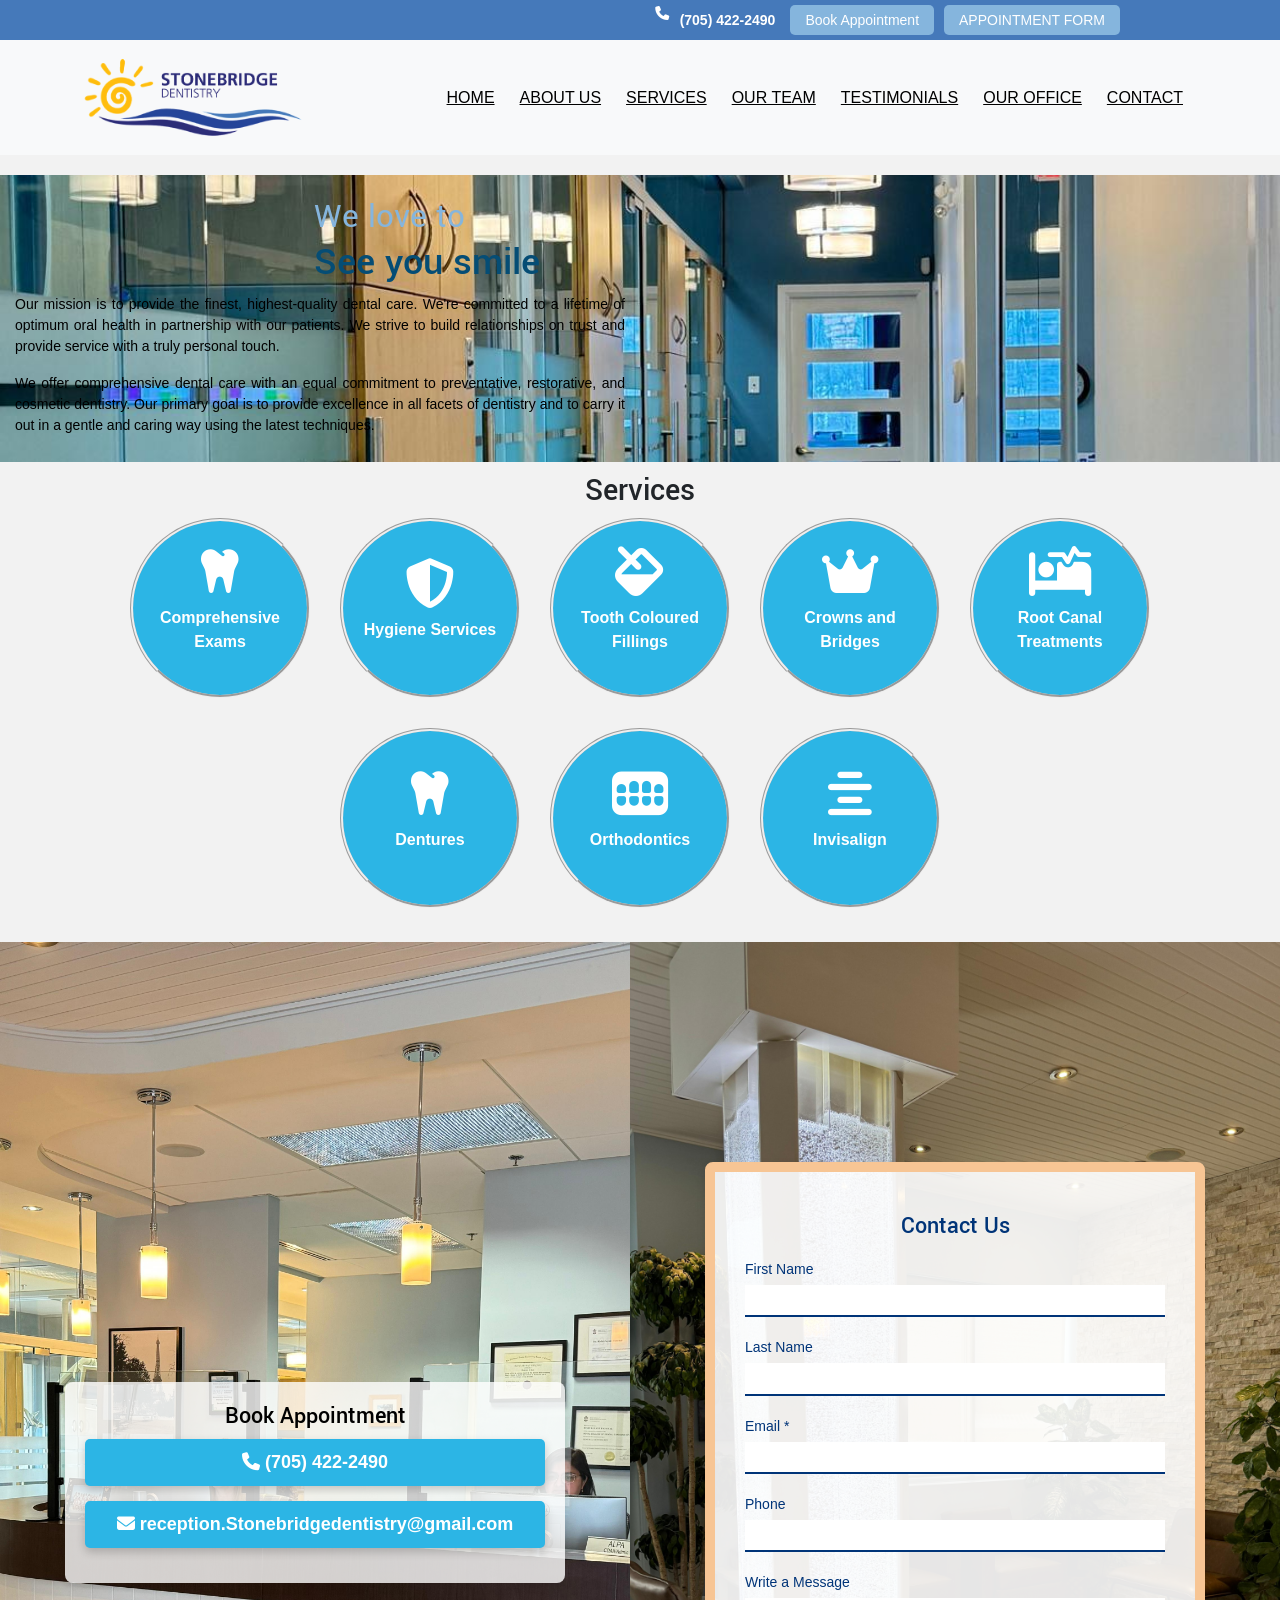
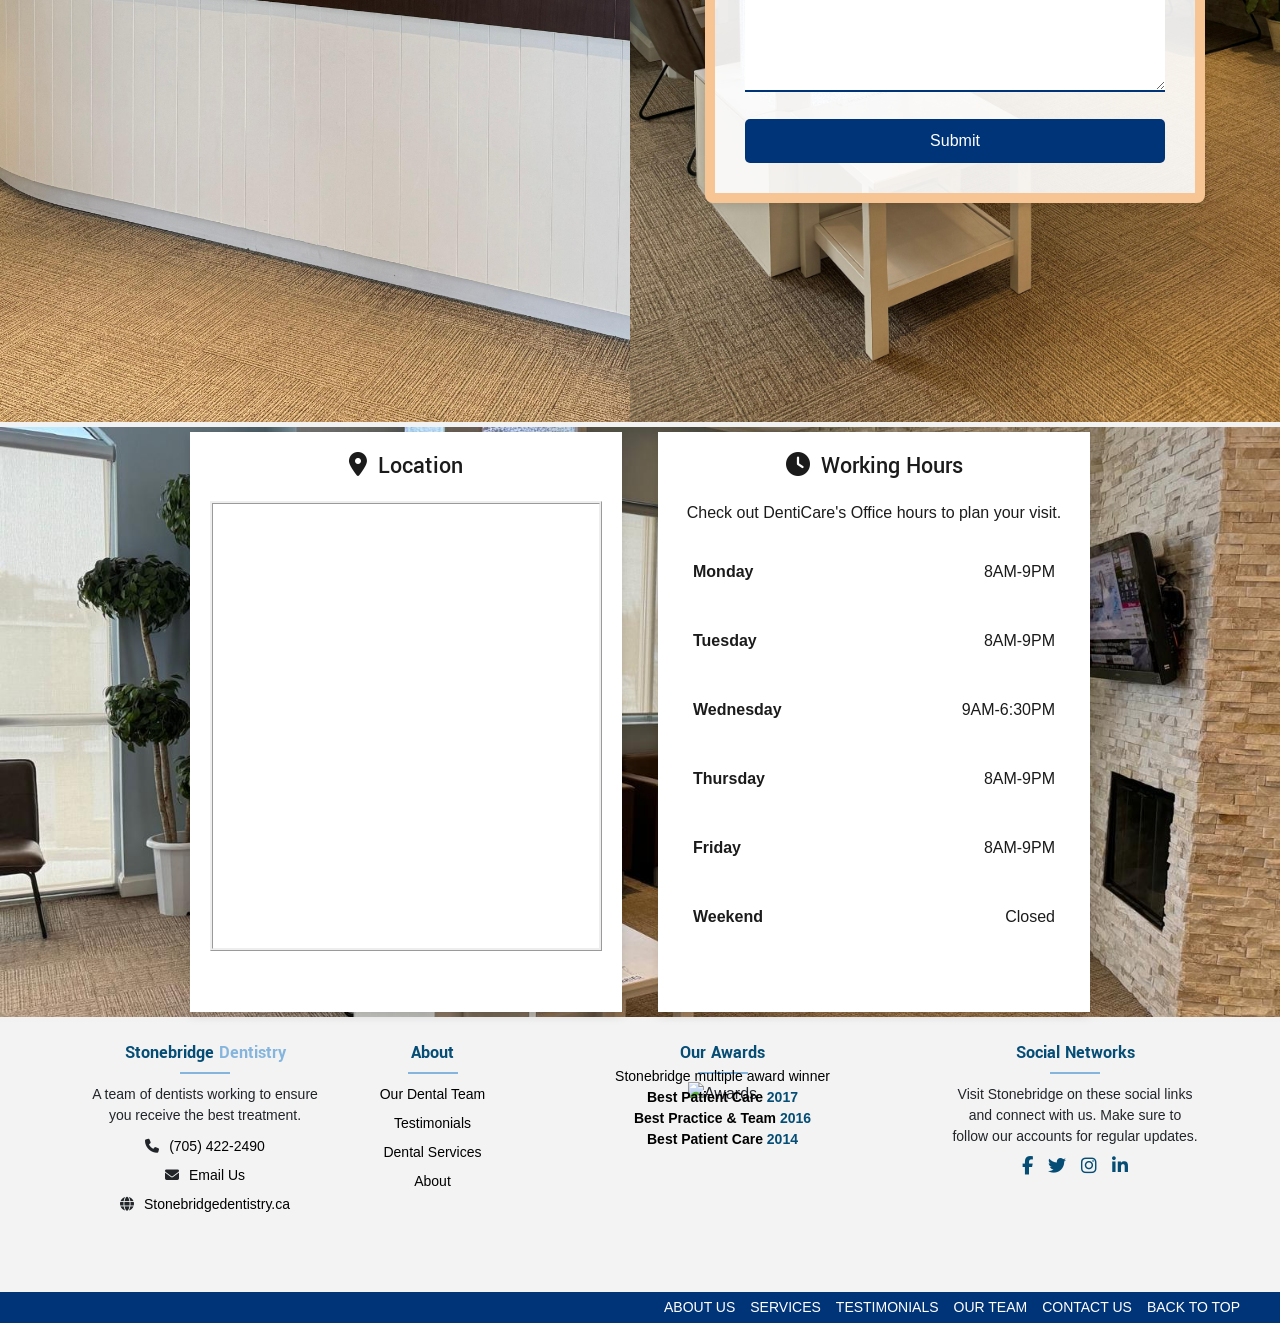
==== About-Us.html @ 7dfae686 "navbar matched" ====
<!DOCTYPE html>
<html lang="en-US" data-bt-theme="Denticare 1.3.4">

<head>

	<meta charset="UTF-8">
	<meta name="viewport" content="width=device-width, initial-scale=1, maximum-scale=5, user-scalable=yes">
	<meta name="mobile-web-app-capable" content="yes">
	<meta name="apple-mobile-web-app-capable" content="yes">
	<title>About us &#8211; Allen</title>

	<!-- Bootstrap CSS -->
	<link rel="stylesheet" href="https://stackpath.bootstrapcdn.com/bootstrap/4.5.2/css/bootstrap.min.css">

	<!-- Optional Bootstrap theme -->
	<link rel="stylesheet" href="https://stackpath.bootstrapcdn.com/bootstrap/4.5.2/css/bootstrap-theme.min.css">

	<!-- jQuery (necessary for Bootstrap's JavaScript plugins) -->
	<script src="https://code.jquery.com/jquery-3.5.1.slim.min.js"></script>

	<!-- Bootstrap JS -->
	<script src="https://stackpath.bootstrapcdn.com/bootstrap/4.5.2/js/bootstrap.bundle.min.js"></script>

	<style>
		/* Custom CSS for responsiveness */
		body {
			font-family: Arial, sans-serif;
		}

		/* Example of responsive image */
		.responsive-img {
			max-width: 100%;
			height: auto;
		}

		/* Ensure that the navigation bar is responsive */
		.navbar {
			margin-bottom: 20px;
		}

		/* Responsive grid example */
		@media (max-width: 768px) {
			.custom-col {
				flex: 0 0 100%;
				max-width: 100%;
			}
		}
	</style>
	<link rel="stylesheet" href="cssnew/style.css">
	<style>
		.btBelowLogoArea {
			background-color: white;
		}


		.btLogoArea {
			background-color: lightskyblue;
		}
	</style>
	<link rel="stylesheet" href="https://cdnjs.cloudflare.com/ajax/libs/font-awesome/5.15.4/css/all.min.css">
	<style>
		/* Container styling */
		.services-section {
			text-align: center;
			padding: 10px 0;
			background-color: transparent;
		}

		/* Service items styling */
		.services-container {
			display: flex;
			justify-content: center;
			flex-wrap: wrap;
			gap: 30px;
		}

		/* Service item animation */
		@keyframes fadeIn {
			0% {
				opacity: 0;
				transform: translateY(20px);
			}

			100% {
				opacity: 1;
				transform: translateY(0);
			}
		}

		.service-item {
			width: 180px;
			/* Increased width */
			height: 180px;
			/* Increased height */
			border-radius: 50%;
			background-color: #2CB5E5;
			display: flex;
			justify-content: center;
			align-items: center;
			flex-direction: column;
			padding: 15px;
			transition: transform 0.3s ease;
			opacity: 0;
			border: groove;
			animation: fadeIn 0.6s ease-out forwards;
			animation-delay: var(--delay);
			/* Delay each item */
		}

		/* Hover effect */
		.service-item:hover {
			transform: scale(1.1);
		}

		.service-icon {
			font-size: 50px;
			/* Increased icon size */
			color: #fff;
			margin-bottom: 10px;
		}

		.service-title {
			font-size: 16px;
			/* Increased font size */
			color: #fff;
			font-weight: bold;
			text-align: center;
		}

		/* Services section title */
		h2 {
			color: #444;
			font-size: 36px;
			margin-bottom: 30px;
		}

		/* Responsive design */
		@media (max-width: 768px) {
			.services-container {
				flex-direction: column;
				align-items: center;
			}

			.service-item {
				width: 150px;
				/* Smaller width for mobile */
				height: 150px;
				/* Smaller height for mobile */
			}

			h2 {
				font-size: 28px;
			}
		}
	</style>

	<script>
		document.addEventListener("DOMContentLoaded", function () {
			const serviceItems = document.querySelectorAll('.service-item');

			const observer = new IntersectionObserver((entries, observer) => {
				entries.forEach(entry => {
					if (entry.isIntersecting) {
						entry.target.classList.add('fade-in-visible');
						observer.unobserve(entry.target);
					}
				});
			}, { threshold: 0.5 });

			serviceItems.forEach(item => {
				observer.observe(item);
			});
		});

	</script>

	<style>
		.bt_bb_column {
			display: flex;
			flex-direction: column;
			align-items: center;
		}

		.bt_bb_row {
			display: flex;
			flex-wrap: wrap;
		}

		.bt_bb_column_content {
			display: flex;
			flex-direction: column;
			align-items: flex-start;
		}

		.bt_bb_icon_list ul {
			list-style: none;
			padding: 0;
			margin: 0;
			display: flex;
			gap: 10px;
		}

		.bt_bb_icon_list li {
			display: inline-block;
		}
	</style>
	<style>
		/* Define the fade-in animation */
		@keyframes fadeIn {
			from {
				opacity: 0;
				transform: translateY(20px);
			}

			to {
				opacity: 1;
				transform: translateY(0);
			}
		}

		/* Apply animation to the cards */
		.card {
			opacity: 0;
			/* Initial opacity to hide the cards */
			animation: fadeIn 0.5s ease-in-out forwards;
			/* Use forwards to keep the final state after animation */
		}
	</style>
	<style>
		.section-800x800 {
			padding: 0;
			background-color: #f8f9fa;
		}

		.card {
			border: none;
			background-color: transparent;
			box-shadow: 0 4px 6px rgba(0, 0, 0, 0.1);
			margin: 0;
		}

		.card:hover .card-body {
			transform: scale(1.05);
			transition: transform 0.3s ease-in-out;
			box-shadow: 0 8px 16px rgba(0, 0, 0, 0.2);
		}

		.card-body {
			transition: transform 0.3s ease-in-out, box-shadow 0.3s ease-in-out;
			position: relative;
			height: 200px;
			background-size: cover;
			background-position: center;
			border-radius: 0;
			overflow: hidden;
		}

		.overlay {
			position: absolute;
			bottom: 0;
			left: 0;
			right: 0;
			background-color: rgba(0, 0, 0, 0.6);
			color: #fff;
			padding: 10px;
		}

		.overlay h4 {
			margin-bottom: 5px;
		}

		.overlay p {
			font-size: 14px;
			margin-bottom: 0;
		}

		.rounded-text {
			background-color: #007bff;
			color: #fff;
			text-align: center;
			padding: 20px;
			height: 100%;
			border-bottom-right-radius: 200px;
		}

		.content {
			padding: 20px;
		}

		.content h3,
		.content h6 {
			text-align: center;
		}

		.content h3 {
			font-size: 28px;
			margin-bottom: 10px;
		}

		.content h6 {
			font-size: 16px;
			color: #6c757d;
			margin-bottom: 0;
		}

		.row.no-gutters {
			margin-right: 0;
			margin-left: 0;
		}

		.row.no-gutters>[class^="col-"] {
			padding-right: 0;
			padding-left: 0;
		}

		.row {
			margin-bottom: 0;
		}
	</style>
	<script>
		// Function to trigger the animation for each card
		function animateCards() {
			const cards = document.querySelectorAll('.card');

			cards.forEach((card, index) => {
				// Delay each card's animation by multiplying index with 150ms
				setTimeout(() => {
					card.classList.add('fadeIn');
				}, index * 150);
			});
		}

		// Wait for the DOM content to be loaded
		document.addEventListener('DOMContentLoaded', () => {
			// Trigger the animation once the DOM content is loaded
			animateCards();
		});
	</script>
	<link rel="stylesheet" href="https://cdnjs.cloudflare.com/ajax/libs/font-awesome/6.2.0/css/all.min.css">
	<link rel="stylesheet" href="https://cdnjs.cloudflare.com/ajax/libs/font-awesome/5.15.4/css/all.min.css">
	<style>
		.bt_bb_icon_holder {
			display: inline-flex;
			align-items: center;
			justify-content: center;
			width: 60px;
			/* Adjust the size as needed */
			height: 60px;
			/* Adjust the size as needed */
			border-radius: 50%;
			background-color: #ffffff;
			color: #04A86F;
			font-size: 24px;
			/* Adjust the size as needed */
			text-decoration: none;
			transition: all 0.3s ease;
			margin: 5px;
			/* Adding some margin between icons */
		}

		.bt_bb_icon_holder:hover {
			background-color: #ffffff;
			color: #04A86F;
		}
	</style>
	<style>
		.progress-circle-wrapper {
			position: relative;
		}

		.progress-circle {
			position: relative;
			width: 100%;
			height: 100%;
		}

		.circular-chart {
			display: block;
			margin: 10px auto;
			max-width: 80%;
			max-height: 80%;
		}

		.circle-bg {
			fill: none;
			stroke: #181818;
			stroke-width: 1.5;
		}

		.circle {
			fill: none;
			stroke-width: 1.5;
			/* Adjusted stroke-width for thinner arc */
			stroke-linecap: round;
			stroke: #2663b1;
			transition: stroke-dasharray 1.4s ease-out;
		}

		@keyframes progress {
			0% {
				stroke-dasharray: 0 100;
			}
		}
	</style>

	<style>
		.social-icons {
			display: flex;
			gap: 10px;
			/* Adjust the spacing between icons */
		}

		.social-icon {
			display: flex;
			align-items: center;
			justify-content: center;
			width: 40px;
			/* Adjust the size as needed */
			height: 40px;
			background-color: var(--secondary-color);
			color: var(--primary-color);
			border-radius: 50%;
			text-align: center;
			text-decoration: none;
			transition: background-color 0.3s, color 0.3s;
			/* Smooth color transition */
		}

		.social-icon i {
			font-size: 20px;
			/* Adjust the icon size as needed */
		}

		.social-icon:hover {
			background-color: var(--primary-color);
			color: var(--secondary-color);
		}
	</style>

	<script>
		document.addEventListener("DOMContentLoaded", function () {
			// Function to animate the progress circle
			function animateProgressCircle(elementId, percentage) {
				const circle = document.querySelector(`#${elementId} .circle`);
				const radius = circle.r.baseVal.value;
				const circumference = 2 * Math.PI * radius;

				circle.style.strokeDasharray = `${circumference} ${circumference}`;
				circle.style.strokeDashoffset = circumference;

				const offset = circumference - (percentage / 100) * circumference;
				circle.style.strokeDashoffset = offset;
			}

			// Call the function with the desired percentage
			animateProgressCircle('container_84889', 95);  // Adjust percentage as needed
		});
	</script>

	<link rel="stylesheet" href="https://cdnjs.cloudflare.com/ajax/libs/font-awesome/6.0.0-beta3/css/all.min.css">
	<link rel="icon"
		href="https://denticare.bold-themes.com/allen/wp-content/uploads/sites/16/2020/03/favicon-new-100x100.png"
		sizes="32x32" />
	<link rel="icon" href="https://denticare.bold-themes.com/allen/wp-content/uploads/sites/16/2020/03/favicon-new.png"
		sizes="192x192" />
	<link rel="apple-touch-icon"
		href="https://denticare.bold-themes.com/allen/wp-content/uploads/sites/16/2020/03/favicon-new.png" />
	<meta name="msapplication-TileImage"
		content="https://denticare.bold-themes.com/allen/wp-content/uploads/sites/16/2020/03/favicon-new.png" />
	<!-- boostrap link  -->
	<link rel="stylesheet" href="https://cdnjs.cloudflare.com/ajax/libs/font-awesome/6.5.1/css/all.min.css"
		integrity="sha512-DTOQO9RWCH3ppGqcWaEA1BIZOC6xxalwEsw9c2QQeAIftl+Vegovlnee1c9QX4TctnWMn13TZye+giMm8e2LwA=="
		crossorigin="anonymous" referrerpolicy="no-referrer" />
	<!-- font  -->
	<link rel="preconnect" href="https://fonts.googleapis.com">
	<link rel="preconnect" href="https://fonts.gstatic.com" crossorigin>
	<link rel="stylesheet" href="https://cdnjs.cloudflare.com/ajax/libs/font-awesome/6.1.1/css/all.min.css"
		integrity="sha384-KyZXEAg3QhqLMpG8r+8fhAXLR9LZ9hTxPlyFf7b1jsuS6k+/gF3D8ouOX+bkox+t" crossorigin="anonymous">
	<link href="https://fonts.googleapis.com/css2?family=Yantramanav:wght@400;500;700&display=swap" rel="stylesheet">
	<!-- custom css  -->
	<link rel="stylesheet" href="css/bootstrap.min.css">
	<link rel="stylesheet" href="css/style.css">
	<link rel="stylesheet" href="css/responsive.css">

	<meta name='robots' content='max-image-preview:large' />

	<!-- Google Tag Manager for WordPress by gtm4wp.com -->
	<script data-cfasync="false" data-pagespeed-no-defer>
		var gtm4wp_datalayer_name = "dataLayer";
		var dataLayer = dataLayer || [];
	</script>
	<!-- End Google Tag Manager for WordPress by gtm4wp.com -->
	<link rel='dns-prefetch' href='//fonts.googleapis.com' />
	<link rel="alternate" type="application/rss+xml" title="Allen &raquo; Feed"
		href="https://denticare.bold-themes.com/allen/feed/" />
	<link rel="alternate" type="application/rss+xml" title="Allen &raquo; Comments Feed"
		href="https://denticare.bold-themes.com/allen/comments/feed/" />
	<script type="text/javascript">
		/* <![CDATA[ */
		window._wpemojiSettings = { "baseUrl": "https:\/\/s.w.org\/images\/core\/emoji\/15.0.3\/72x72\/", "ext": ".png", "svgUrl": "https:\/\/s.w.org\/images\/core\/emoji\/15.0.3\/svg\/", "svgExt": ".svg", "source": { "concatemoji": "https:\/\/denticare.bold-themes.com\/allen\/wp-includes\/js\/wp-emoji-release.min.js?ver=6.5.3" } };
		/*! This file is auto-generated */
		!function (i, n) { var o, s, e; function c(e) { try { var t = { supportTests: e, timestamp: (new Date).valueOf() }; sessionStorage.setItem(o, JSON.stringify(t)) } catch (e) { } } function p(e, t, n) { e.clearRect(0, 0, e.canvas.width, e.canvas.height), e.fillText(t, 0, 0); var t = new Uint32Array(e.getImageData(0, 0, e.canvas.width, e.canvas.height).data), r = (e.clearRect(0, 0, e.canvas.width, e.canvas.height), e.fillText(n, 0, 0), new Uint32Array(e.getImageData(0, 0, e.canvas.width, e.canvas.height).data)); return t.every(function (e, t) { return e === r[t] }) } function u(e, t, n) { switch (t) { case "flag": return n(e, "\ud83c\udff3\ufe0f\u200d\u26a7\ufe0f", "\ud83c\udff3\ufe0f\u200b\u26a7\ufe0f") ? !1 : !n(e, "\ud83c\uddfa\ud83c\uddf3", "\ud83c\uddfa\u200b\ud83c\uddf3") && !n(e, "\ud83c\udff4\udb40\udc67\udb40\udc62\udb40\udc65\udb40\udc6e\udb40\udc67\udb40\udc7f", "\ud83c\udff4\u200b\udb40\udc67\u200b\udb40\udc62\u200b\udb40\udc65\u200b\udb40\udc6e\u200b\udb40\udc67\u200b\udb40\udc7f"); case "emoji": return !n(e, "\ud83d\udc26\u200d\u2b1b", "\ud83d\udc26\u200b\u2b1b") }return !1 } function f(e, t, n) { var r = "undefined" != typeof WorkerGlobalScope && self instanceof WorkerGlobalScope ? new OffscreenCanvas(300, 150) : i.createElement("canvas"), a = r.getContext("2d", { willReadFrequently: !0 }), o = (a.textBaseline = "top", a.font = "600 32px Arial", {}); return e.forEach(function (e) { o[e] = t(a, e, n) }), o } function t(e) { var t = i.createElement("script"); t.src = e, t.defer = !0, i.head.appendChild(t) } "undefined" != typeof Promise && (o = "wpEmojiSettingsSupports", s = ["flag", "emoji"], n.supports = { everything: !0, everythingExceptFlag: !0 }, e = new Promise(function (e) { i.addEventListener("DOMContentLoaded", e, { once: !0 }) }), new Promise(function (t) { var n = function () { try { var e = JSON.parse(sessionStorage.getItem(o)); if ("object" == typeof e && "number" == typeof e.timestamp && (new Date).valueOf() < e.timestamp + 604800 && "object" == typeof e.supportTests) return e.supportTests } catch (e) { } return null }(); if (!n) { if ("undefined" != typeof Worker && "undefined" != typeof OffscreenCanvas && "undefined" != typeof URL && URL.createObjectURL && "undefined" != typeof Blob) try { var e = "postMessage(" + f.toString() + "(" + [JSON.stringify(s), u.toString(), p.toString()].join(",") + "));", r = new Blob([e], { type: "text/javascript" }), a = new Worker(URL.createObjectURL(r), { name: "wpTestEmojiSupports" }); return void (a.onmessage = function (e) { c(n = e.data), a.terminate(), t(n) }) } catch (e) { } c(n = f(s, u, p)) } t(n) }).then(function (e) { for (var t in e) n.supports[t] = e[t], n.supports.everything = n.supports.everything && n.supports[t], "flag" !== t && (n.supports.everythingExceptFlag = n.supports.everythingExceptFlag && n.supports[t]); n.supports.everythingExceptFlag = n.supports.everythingExceptFlag && !n.supports.flag, n.DOMReady = !1, n.readyCallback = function () { n.DOMReady = !0 } }).then(function () { return e }).then(function () { var e; n.supports.everything || (n.readyCallback(), (e = n.source || {}).concatemoji ? t(e.concatemoji) : e.wpemoji && e.twemoji && (t(e.twemoji), t(e.wpemoji))) })) }((window, document), window._wpemojiSettings);
		/* ]]> */
	</script>
	<style id='wp-emoji-styles-inline-css' type='text/css'>
		img.wp-smiley,
		img.emoji {
			display: inline !important;
			border: none !important;
			box-shadow: none !important;
			height: 1em !important;
			width: 1em !important;
			margin: 0 0.07em !important;
			vertical-align: -0.1em !important;
			background: none !important;
			padding: 0 !important;
		}
	</style>
	<link rel='stylesheet' id='wp-block-library-css'
		href='https://denticare.bold-themes.com/allen/wp-includes/css/dist/block-library/style.min.css?ver=6.5.3'
		type='text/css' media='all' />
	<style id='classic-theme-styles-inline-css' type='text/css'>
		/*! This file is auto-generated */
		.wp-block-button__link {
			color: #fff;
			background-color: #32373c;
			border-radius: 9999px;
			box-shadow: none;
			text-decoration: none;
			padding: calc(.667em + 2px) calc(1.333em + 2px);
			font-size: 1.125em
		}

		.wp-block-file__button {
			background: #32373c;
			color: #fff;
			text-decoration: none
		}
	</style>
	<style id='global-styles-inline-css' type='text/css'>
		body {
			--wp--preset--color--black: #000000;
			--wp--preset--color--cyan-bluish-gray: #abb8c3;
			--wp--preset--color--white: #ffffff;
			--wp--preset--color--pale-pink: #f78da7;
			--wp--preset--color--vivid-red: #cf2e2e;
			--wp--preset--color--luminous-vivid-orange: #ff6900;
			--wp--preset--color--luminous-vivid-amber: #fcb900;
			--wp--preset--color--light-green-cyan: #7bdcb5;
			--wp--preset--color--vivid-green-cyan: #00d084;
			--wp--preset--color--pale-cyan-blue: #8ed1fc;
			--wp--preset--color--vivid-cyan-blue: #0693e3;
			--wp--preset--color--vivid-purple: #9b51e0;
			--wp--preset--gradient--vivid-cyan-blue-to-vivid-purple: linear-gradient(135deg, rgba(6, 147, 227, 1) 0%, rgb(155, 81, 224) 100%);
			--wp--preset--gradient--light-green-cyan-to-vivid-green-cyan: linear-gradient(135deg, rgb(122, 220, 180) 0%, rgb(0, 208, 130) 100%);
			--wp--preset--gradient--luminous-vivid-amber-to-luminous-vivid-orange: linear-gradient(135deg, rgba(252, 185, 0, 1) 0%, rgba(255, 105, 0, 1) 100%);
			--wp--preset--gradient--luminous-vivid-orange-to-vivid-red: linear-gradient(135deg, rgba(255, 105, 0, 1) 0%, rgb(207, 46, 46) 100%);
			--wp--preset--gradient--very-light-gray-to-cyan-bluish-gray: linear-gradient(135deg, rgb(238, 238, 238) 0%, rgb(169, 184, 195) 100%);
			--wp--preset--gradient--cool-to-warm-spectrum: linear-gradient(135deg, rgb(74, 234, 220) 0%, rgb(151, 120, 209) 20%, rgb(207, 42, 186) 40%, rgb(238, 44, 130) 60%, rgb(251, 105, 98) 80%, rgb(254, 248, 76) 100%);
			--wp--preset--gradient--blush-light-purple: linear-gradient(135deg, rgb(255, 206, 236) 0%, rgb(152, 150, 240) 100%);
			--wp--preset--gradient--blush-bordeaux: linear-gradient(135deg, rgb(254, 205, 165) 0%, rgb(254, 45, 45) 50%, rgb(107, 0, 62) 100%);
			--wp--preset--gradient--luminous-dusk: linear-gradient(135deg, rgb(255, 203, 112) 0%, rgb(199, 81, 192) 50%, rgb(65, 88, 208) 100%);
			--wp--preset--gradient--pale-ocean: linear-gradient(135deg, rgb(255, 245, 203) 0%, rgb(182, 227, 212) 50%, rgb(51, 167, 181) 100%);
			--wp--preset--gradient--electric-grass: linear-gradient(135deg, rgb(202, 248, 128) 0%, rgb(113, 206, 126) 100%);
			--wp--preset--gradient--midnight: linear-gradient(135deg, rgb(2, 3, 129) 0%, rgb(40, 116, 252) 100%);
			--wp--preset--font-size--small: 13px;
			--wp--preset--font-size--medium: 20px;
			--wp--preset--font-size--large: 36px;
			--wp--preset--font-size--x-large: 42px;
			--wp--preset--spacing--20: 0.44rem;
			--wp--preset--spacing--30: 0.67rem;
			--wp--preset--spacing--40: 1rem;
			--wp--preset--spacing--50: 1.5rem;
			--wp--preset--spacing--60: 2.25rem;
			--wp--preset--spacing--70: 3.38rem;
			--wp--preset--spacing--80: 5.06rem;
			--wp--preset--shadow--natural: 6px 6px 9px rgba(0, 0, 0, 0.2);
			--wp--preset--shadow--deep: 12px 12px 50px rgba(0, 0, 0, 0.4);
			--wp--preset--shadow--sharp: 6px 6px 0px rgba(0, 0, 0, 0.2);
			--wp--preset--shadow--outlined: 6px 6px 0px -3px rgba(255, 255, 255, 1), 6px 6px rgba(0, 0, 0, 1);
			--wp--preset--shadow--crisp: 6px 6px 0px rgba(0, 0, 0, 1);
		}

		:where(.is-layout-flex) {
			gap: 0.5em;
		}

		:where(.is-layout-grid) {
			gap: 0.5em;
		}

		body .is-layout-flex {
			display: flex;
		}

		body .is-layout-flex {
			flex-wrap: wrap;
			align-items: center;
		}

		body .is-layout-flex>* {
			margin: 0;
		}

		body .is-layout-grid {
			display: grid;
		}

		body .is-layout-grid>* {
			margin: 0;
		}

		:where(.wp-block-columns.is-layout-flex) {
			gap: 2em;
		}

		:where(.wp-block-columns.is-layout-grid) {
			gap: 2em;
		}

		:where(.wp-block-post-template.is-layout-flex) {
			gap: 1.25em;
		}

		:where(.wp-block-post-template.is-layout-grid) {
			gap: 1.25em;
		}

		.has-black-color {
			color: var(--wp--preset--color--black) !important;
		}

		.has-cyan-bluish-gray-color {
			color: var(--wp--preset--color--cyan-bluish-gray) !important;
		}

		.has-white-color {
			color: var(--wp--preset--color--white) !important;
		}

		.has-pale-pink-color {
			color: var(--wp--preset--color--pale-pink) !important;
		}

		.has-vivid-red-color {
			color: var(--wp--preset--color--vivid-red) !important;
		}

		.has-luminous-vivid-orange-color {
			color: var(--wp--preset--color--luminous-vivid-orange) !important;
		}

		.has-luminous-vivid-amber-color {
			color: var(--wp--preset--color--luminous-vivid-amber) !important;
		}

		.has-light-green-cyan-color {
			color: var(--wp--preset--color--light-green-cyan) !important;
		}

		.has-vivid-green-cyan-color {
			color: var(--wp--preset--color--vivid-green-cyan) !important;
		}

		.has-pale-cyan-blue-color {
			color: var(--wp--preset--color--pale-cyan-blue) !important;
		}

		.has-vivid-cyan-blue-color {
			color: var(--wp--preset--color--vivid-cyan-blue) !important;
		}

		.has-vivid-purple-color {
			color: var(--wp--preset--color--vivid-purple) !important;
		}

		.has-black-background-color {
			background-color: var(--wp--preset--color--black) !important;
		}

		.has-cyan-bluish-gray-background-color {
			background-color: var(--wp--preset--color--cyan-bluish-gray) !important;
		}

		.has-white-background-color {
			background-color: var(--wp--preset--color--white) !important;
		}

		.has-pale-pink-background-color {
			background-color: var(--wp--preset--color--pale-pink) !important;
		}

		.has-vivid-red-background-color {
			background-color: var(--wp--preset--color--vivid-red) !important;
		}

		.has-luminous-vivid-orange-background-color {
			background-color: var(--wp--preset--color--luminous-vivid-orange) !important;
		}

		.has-luminous-vivid-amber-background-color {
			background-color: var(--wp--preset--color--luminous-vivid-amber) !important;
		}

		.has-light-green-cyan-background-color {
			background-color: var(--wp--preset--color--light-green-cyan) !important;
		}

		.has-vivid-green-cyan-background-color {
			background-color: var(--wp--preset--color--vivid-green-cyan) !important;
		}

		.has-pale-cyan-blue-background-color {
			background-color: var(--wp--preset--color--pale-cyan-blue) !important;
		}

		.has-vivid-cyan-blue-background-color {
			background-color: var(--wp--preset--color--vivid-cyan-blue) !important;
		}

		.has-vivid-purple-background-color {
			background-color: var(--wp--preset--color--vivid-purple) !important;
		}

		.has-black-border-color {
			border-color: var(--wp--preset--color--black) !important;
		}

		.has-cyan-bluish-gray-border-color {
			border-color: var(--wp--preset--color--cyan-bluish-gray) !important;
		}

		.has-white-border-color {
			border-color: var(--wp--preset--color--white) !important;
		}

		.has-pale-pink-border-color {
			border-color: var(--wp--preset--color--pale-pink) !important;
		}

		.has-vivid-red-border-color {
			border-color: var(--wp--preset--color--vivid-red) !important;
		}

		.has-luminous-vivid-orange-border-color {
			border-color: var(--wp--preset--color--luminous-vivid-orange) !important;
		}

		.has-luminous-vivid-amber-border-color {
			border-color: var(--wp--preset--color--luminous-vivid-amber) !important;
		}

		.has-light-green-cyan-border-color {
			border-color: var(--wp--preset--color--light-green-cyan) !important;
		}

		.has-vivid-green-cyan-border-color {
			border-color: var(--wp--preset--color--vivid-green-cyan) !important;
		}

		.has-pale-cyan-blue-border-color {
			border-color: var(--wp--preset--color--pale-cyan-blue) !important;
		}

		.has-vivid-cyan-blue-border-color {
			border-color: var(--wp--preset--color--vivid-cyan-blue) !important;
		}

		.has-vivid-purple-border-color {
			border-color: var(--wp--preset--color--vivid-purple) !important;
		}

		.has-vivid-cyan-blue-to-vivid-purple-gradient-background {
			background: var(--wp--preset--gradient--vivid-cyan-blue-to-vivid-purple) !important;
		}

		.has-light-green-cyan-to-vivid-green-cyan-gradient-background {
			background: var(--wp--preset--gradient--light-green-cyan-to-vivid-green-cyan) !important;
		}

		.has-luminous-vivid-amber-to-luminous-vivid-orange-gradient-background {
			background: var(--wp--preset--gradient--luminous-vivid-amber-to-luminous-vivid-orange) !important;
		}

		.has-luminous-vivid-orange-to-vivid-red-gradient-background {
			background: var(--wp--preset--gradient--luminous-vivid-orange-to-vivid-red) !important;
		}

		.has-very-light-gray-to-cyan-bluish-gray-gradient-background {
			background: var(--wp--preset--gradient--very-light-gray-to-cyan-bluish-gray) !important;
		}

		.has-cool-to-warm-spectrum-gradient-background {
			background: var(--wp--preset--gradient--cool-to-warm-spectrum) !important;
		}

		.has-blush-light-purple-gradient-background {
			background: var(--wp--preset--gradient--blush-light-purple) !important;
		}

		.has-blush-bordeaux-gradient-background {
			background: var(--wp--preset--gradient--blush-bordeaux) !important;
		}

		.has-luminous-dusk-gradient-background {
			background: var(--wp--preset--gradient--luminous-dusk) !important;
		}

		.has-pale-ocean-gradient-background {
			background: var(--wp--preset--gradient--pale-ocean) !important;
		}

		.has-electric-grass-gradient-background {
			background: var(--wp--preset--gradient--electric-grass) !important;
		}

		.has-midnight-gradient-background {
			background: var(--wp--preset--gradient--midnight) !important;
		}

		.has-small-font-size {
			font-size: var(--wp--preset--font-size--small) !important;
		}

		.has-medium-font-size {
			font-size: var(--wp--preset--font-size--medium) !important;
		}

		.has-large-font-size {
			font-size: var(--wp--preset--font-size--large) !important;
		}

		.has-x-large-font-size {
			font-size: var(--wp--preset--font-size--x-large) !important;
		}

		.wp-block-navigation a:where(:not(.wp-element-button)) {
			color: inherit;
		}

		:where(.wp-block-post-template.is-layout-flex) {
			gap: 1.25em;
		}

		:where(.wp-block-post-template.is-layout-grid) {
			gap: 1.25em;
		}

		:where(.wp-block-columns.is-layout-flex) {
			gap: 2em;
		}

		:where(.wp-block-columns.is-layout-grid) {
			gap: 2em;
		}

		.wp-block-pullquote {
			font-size: 1.5em;
			line-height: 1.6;
		}
	</style>
	<link rel='stylesheet' id='bt_bb_content_elements-css'
		href='https://denticare.bold-themes.com/allen/wp-content/plugins/bold-page-builder/css/front_end/content_elements.crush.css?ver=4.8.8'
		type='text/css' media='all' />
	<link rel='stylesheet' id='bt_bb_slick-css'
		href='https://denticare.bold-themes.com/allen/wp-content/plugins/bold-page-builder/slick/slick.css?ver=4.8.8'
		type='text/css' media='all' />
	<link rel='stylesheet' id='bold-timeline-css'
		href='https://denticare.bold-themes.com/allen/wp-content/plugins/bold-timeline-lite/style.css?ver=6.5.3'
		type='text/css' media='all' />
	<link rel='stylesheet' id='bt_cc_style-css'
		href='https://denticare.bold-themes.com/allen/wp-content/plugins/bt_cost_calculator/style.min.css?ver=6.5.3'
		type='text/css' media='all' />
	<link rel='stylesheet' id='contact-form-7-css'
		href='https://denticare.bold-themes.com/allen/wp-content/plugins/contact-form-7/includes/css/styles.css?ver=5.9.3'
		type='text/css' media='all' />
	<style id='contact-form-7-inline-css' type='text/css'>
		.wpcf7 .wpcf7-recaptcha iframe {
			margin-bottom: 0;
		}

		.wpcf7 .wpcf7-recaptcha[data-align="center"]>div {
			margin: 0 auto;
		}

		.wpcf7 .wpcf7-recaptcha[data-align="right"]>div {
			margin: 0 0 0 auto;
		}
	</style>
	<link rel='stylesheet' id='mptt-style-css'
		href='https://denticare.bold-themes.com/allen/wp-content/plugins/mp-timetable/media/css/style.css?ver=2.4.11'
		type='text/css' media='all' />
	<style id='woocommerce-inline-inline-css' type='text/css'>
		.woocommerce form .form-row .required {
			visibility: visible;
		}
	</style>
	<link rel='stylesheet' id='denticare-style-css'
		href='https://denticare.bold-themes.com/allen/wp-content/themes/denticare/style.css?ver=6.5.3' type='text/css'
		media='screen' />
	<style id='denticare-style-inline-css' type='text/css'>
		select,
		input {
			font-family: "Source Sans Pro", Arial, Helvetica, sans-serif;
		}

		input[type="file"]::-webkit-file-upload-button {
			font-family: "Yantramanav", Arial, Helvetica, sans-serif;
			background-image: linear-gradient(to right, #85B5DD 51%, #054D75 100%) !important;
		}

		.btMenuFocusElementCircle .fancy-select ul.options li:before {
			background-color: #85B5DD;
		}

		.btMenuFocusElementOutlineCircle .fancy-select ul.options li:before {
			box-shadow: 0 0 0 2px #85B5DD inset;
		}

		.btMenuFocusElementSquare .fancy-select ul.options li:before {
			background-color: #85B5DD;
		}

		.btMenuFocusElementOutlineSquare .fancy-select ul.options li:before {
			box-shadow: 0 0 0 2px #85B5DD inset;
		}

		.btMenuFocusElementDash .fancy-select ul.options li:before {
			background-color: #85B5DD;
		}

		.fancy-select ul.options li:hover {
			color: #85B5DD;
		}

		.fancy-select ul.options li.selected:before {
			background: #85B5DD;
		}

		.btContent a {
			color: #85B5DD;
		}

		a:hover {
			color: #85B5DD;
		}

		.btText a {
			color: #85B5DD;
		}

		body {
			font-family: "Source Sans Pro", Arial, Helvetica, sans-serif;
		}

		h1,
		h2,
		h3,
		h4,
		h5,
		h6 {
			font-family: "Yantramanav", Arial, Helvetica, sans-serif;
		}

		blockquote {
			font-family: "Yantramanav", Arial, Helvetica, sans-serif;
		}

		.btAlternateQuote blockquote:before,
		.btAlternateQuote blockquote:after,
		blockquote.btAlternateQuote:before,
		blockquote.btAlternateQuote:after {
			background: #054D75;
		}

		.btAccentQuote blockquote:before,
		.btAccentQuote blockquote:after,
		blockquote.btAccentQuote:before,
		blockquote.btAccentQuote:after,
		.single-portfolio blockquote:before,
		.single-portfolio blockquote:after,
		.single-post blockquote:before,
		.single-post blockquote:after {
			background: #85B5DD;
		}

		cite {
			font-family: "Source Sans Pro", Arial, Helvetica, sans-serif;
		}

		.btContentHolder table thead th {
			background-color: #85B5DD;
		}

		.btAccentDarkHeader .btPreloader .animation>div:first-child,
		.btLightAccentHeader .btPreloader .animation>div:first-child,
		.btTransparentLightHeader .btPreloader .animation>div:first-child {
			background-color: #85B5DD;
		}

		.btPreloader .animation .preloaderLogo {
			height: 90px;
		}

		.btMenuFocusElementCircle .btLoader>div,
		.btMenuFocusElementCircle .btLoader>span {
			background: #85B5DD;
		}

		.btMenuFocusElementOutlineCircle .btLoader>div,
		.btMenuFocusElementOutlineCircle .btLoader>span {
			border: 3px solid #85B5DD;
		}

		.btMenuFocusElementSquare .btLoader>div,
		.btMenuFocusElementSquare .btLoader>span {
			background: #85B5DD;
		}

		.btMenuFocusElementOutlineSquare .btLoader>div,
		.btMenuFocusElementOutlineSquare .btLoader>span {
			border: 3px solid #85B5DD;
		}

		.btMenuFocusElementDash .btLoader>div:nth-child(2),
		.btMenuFocusElementDash .btLoader>span:nth-child(2) {
			background-image: linear-gradient(to right, #85B5DD, #85B5DD);
		}

		.btTemplateDashOutlineCircle .btPageHeadline header.bt_bb_dash_bottom .bt_bb_headline_content:after {
			box-shadow: 0 0 0 2px #85B5DD inset !important;
		}

		.btTemplateDashOutlineSquare .btPageHeadline header.bt_bb_dash_bottom .bt_bb_headline_content:after {
			box-shadow: 0 0 0 2px #85B5DD inset !important;
		}

		.btPageHeadlineAccent .btPageHeadline.bt_bb_section:before {
			background-color: #85B5DD;
		}

		.btPageHeadlineAccent .btPageHeadline.bt_bb_section .btArticleDate:before,
		.btPageHeadlineAccent .btPageHeadline.bt_bb_section .btArticleAuthor:before,
		.btPageHeadlineAccent .btPageHeadline.bt_bb_section .btArticleComments:before,
		.btPageHeadlineAccent .btPageHeadline.bt_bb_section .btArticleCategories:before {
			color: #054D75;
		}

		.btPageHeadlineAccent .btPageHeadline.bt_bb_section .bt_bb_headline.bt_bb_dash_bottom .bt_bb_headline_content:after {
			background: #054D75;
		}

		.btPageHeadlineAccent .btPageHeadline.bt_bb_section .bt_bb_headline.bt_bb_dash_type_outlinecircle:after {
			box-shadow: 0 0 0 2px #054D75 inset !important;
		}

		.btTemplateDashOutlineCircle.btPageHeadlineAccent .btPageHeadline.bt_bb_section .bt_bb_headline.bt_bb_dash_bottom .bt_bb_headline_content:after {
			box-shadow: 0 0 0 2px #054D75 inset !important;
		}

		.btPageHeadlineAccent .btPageHeadline.bt_bb_section .bt_bb_headline.bt_bb_dash_type_outlinesquare:after {
			box-shadow: 0 0 0 2px #054D75 inset !important;
		}

		.btTemplateDashOutlineSquare.btPageHeadlineAccent .btPageHeadline.bt_bb_section .bt_bb_headline.bt_bb_dash_bottom .bt_bb_headline_content:after {
			box-shadow: 0 0 0 2px #054D75 inset !important;
		}

		.btPageHeadlineAlternate .btPageHeadline.bt_bb_section:before {
			background-color: #054D75;
		}

		.btPageHeadlineAlternate .btPageHeadline.bt_bb_section .btArticleDate:before,
		.btPageHeadlineAlternate .btPageHeadline.bt_bb_section .btArticleAuthor:before,
		.btPageHeadlineAlternate .btPageHeadline.bt_bb_section .btArticleComments:before,
		.btPageHeadlineAlternate .btPageHeadline.bt_bb_section .btArticleCategories:before {
			color: #85B5DD;
		}

		.btPageHeadlineAlternate .btPageHeadline.bt_bb_section .bt_bb_headline.bt_bb_dash_bottom .bt_bb_headline_content:after {
			background: #85B5DD;
		}

		.btPageHeadlineAlternate .btPageHeadline.bt_bb_section .bt_bb_headline.bt_bb_dash_type_outlinecircle:after {
			box-shadow: 0 0 0 2px #85B5DD inset !important;
		}

		.btTemplateDashOutlineCircle.btPageHeadlineAlternate .btPageHeadline.bt_bb_section .bt_bb_headline.bt_bb_dash_bottom .bt_bb_headline_content:after {
			box-shadow: 0 0 0 2px #85B5DD inset !important;
		}

		.btPageHeadlineAlternate .btPageHeadline.bt_bb_section .bt_bb_headline.bt_bb_dash_type_outlinesquare:after {
			box-shadow: 0 0 0 2px #85B5DD inset !important;
		}

		.btTemplateDashOutlineSquare.btPageHeadlineAlternate .btPageHeadline.bt_bb_section .bt_bb_headline.bt_bb_dash_bottom .bt_bb_headline_content:after {
			box-shadow: 0 0 0 2px #85B5DD inset !important;
		}

		.btPageHeadlineAlternateAccent .btPageHeadline.bt_bb_section:before {
			background: linear-gradient(to left, #85B5DD, #054D75);
		}

		.btPageHeadlineAlternateAccent .btPageHeadline.bt_bb_section .btArticleDate:before,
		.btPageHeadlineAlternateAccent .btPageHeadline.bt_bb_section .btArticleAuthor:before,
		.btPageHeadlineAlternateAccent .btPageHeadline.bt_bb_section .btArticleComments:before,
		.btPageHeadlineAlternateAccent .btPageHeadline.bt_bb_section .btArticleCategories:before {
			color: #85B5DD;
		}

		.btPageHeadlineAlternateAccent .btPageHeadline.bt_bb_section .bt_bb_headline.bt_bb_dash_bottom .bt_bb_headline_content:after {
			background: #85B5DD;
		}

		.btPageHeadlineAlternateAccent .btPageHeadline.bt_bb_section .bt_bb_headline.bt_bb_dash_type_outlinecircle:after {
			box-shadow: 0 0 0 2px #85B5DD inset !important;
		}

		.btTemplateDashOutlineCircle.btPageHeadlineAlternateAccent .btPageHeadline.bt_bb_section .bt_bb_headline.bt_bb_dash_bottom .bt_bb_headline_content:after {
			box-shadow: 0 0 0 2px #85B5DD inset !important;
		}

		.btPageHeadlineAlternateAccent .btPageHeadline.bt_bb_section .bt_bb_headline.bt_bb_dash_type_outlinesquare:after {
			box-shadow: 0 0 0 2px #85B5DD inset !important;
		}

		.btTemplateDashOutlineSquare.btPageHeadlineAlternateAccent .btPageHeadline.bt_bb_section .bt_bb_headline.bt_bb_dash_bottom .bt_bb_headline_content:after {
			box-shadow: 0 0 0 2px #85B5DD inset !important;
		}

		.btPageHeadlineAccentAlternate .btPageHeadline.bt_bb_section:before {
			background: linear-gradient(to right, #85B5DD, #054D75);
		}

		.btPageHeadlineAccentAlternate .btPageHeadline.bt_bb_section .btArticleDate:before,
		.btPageHeadlineAccentAlternate .btPageHeadline.bt_bb_section .btArticleAuthor:before,
		.btPageHeadlineAccentAlternate .btPageHeadline.bt_bb_section .btArticleComments:before,
		.btPageHeadlineAccentAlternate .btPageHeadline.bt_bb_section .btArticleCategories:before {
			color: #054D75;
		}

		.btPageHeadlineAccentAlternate .btPageHeadline.bt_bb_section .bt_bb_headline.bt_bb_dash_bottom .bt_bb_headline_content:after {
			background: #054D75;
		}

		.btPageHeadlineAccentAlternate .btPageHeadline.bt_bb_section .bt_bb_headline.bt_bb_dash_type_outlinecircle:after {
			box-shadow: 0 0 0 2px #054D75 inset !important;
		}

		.btTemplateDashOutlineCircle.btPageHeadlineAccentAlternate .btPageHeadline.bt_bb_section .bt_bb_headline.bt_bb_dash_bottom .bt_bb_headline_content:after {
			box-shadow: 0 0 0 2px #054D75 inset !important;
		}

		.btPageHeadlineAccentAlternate .btPageHeadline.bt_bb_section .bt_bb_headline.bt_bb_dash_type_outlinesquare:after {
			box-shadow: 0 0 0 2px #054D75 inset !important;
		}

		.btTemplateDashOutlineSquare.btPageHeadlineAccentAlternate .btPageHeadline.bt_bb_section .bt_bb_headline.bt_bb_dash_bottom .bt_bb_headline_content:after {
			box-shadow: 0 0 0 2px #054D75 inset !important;
		}

		.btPageHeadlineAccent .btErrorPage.bt_bb_section:before {
			background-color: #85B5DD;
		}

		.btPageHeadlineAccent .btErrorPage.bt_bb_section .btArticleDate:before,
		.btPageHeadlineAccent .btErrorPage.bt_bb_section .btArticleAuthor:before,
		.btPageHeadlineAccent .btErrorPage.bt_bb_section .btArticleComments:before,
		.btPageHeadlineAccent .btErrorPage.bt_bb_section .btArticleCategories:before {
			color: #054D75;
		}

		.btPageHeadlineAccent .btErrorPage.bt_bb_section .bt_bb_headline.bt_bb_dash_bottom .bt_bb_headline_content:after {
			background: #054D75;
		}

		.btPageHeadlineAccent .btErrorPage.bt_bb_section .bt_bb_headline.bt_bb_dash_type_outlinecircle:after {
			box-shadow: 0 0 0 2px #054D75 inset !important;
		}

		.btPageHeadlineAccent .btErrorPage.bt_bb_section .bt_bb_headline.bt_bb_dash_type_outlinesquare:after {
			box-shadow: 0 0 0 2px #054D75 inset !important;
		}

		.btPageHeadlineAlternate .btErrorPage.bt_bb_section:before {
			background-color: #054D75;
		}

		.btPageHeadlineAlternateAccent .btErrorPage.bt_bb_section:before {
			background: linear-gradient(to left, #85B5DD, #054D75);
		}

		.btPageHeadlineAccentAlternate .btErrorPage.bt_bb_section:before {
			background: linear-gradient(to right, #85B5DD, #054D75);
		}

		.btErrorPage .bt_bb_column.bt_bb_align_center .bt_bb_headline_subheadline a {
			background-image: linear-gradient(to right, #85B5DD 51%, #054D75 100%);
			font-family: "Yantramanav", Arial, Helvetica, sans-serif;
		}

		.mainHeader {
			font-family: "Yantramanav", Arial, Helvetica, sans-serif;
		}

		.mainHeader a:hover {
			color: #85B5DD;
		}

		.menuPort {
			font-family: "Yantramanav", Arial, Helvetica, sans-serif;
		}

		.menuPort nav>ul>li>a {
			line-height: 90px;
		}

		.btTextLogo {
			font-family: "Yantramanav", Arial, Helvetica, sans-serif;
			line-height: 90px;
		}

		.btLogoArea .logo img {
			height: 90px;
		}

		.btStickyHeaderActive.btMenuHorizontal.btHideMenu .btHorizontalMenuTrigger .bt_bb_icon {
			margin: calc(90px * .125) 0;
		}

		.btHorizontalMenuTrigger .bt_bb_icon {
			width: calc(90px * .25);
			height: calc(90px * .25);
			margin: calc(90px * .375) 0;
		}

		.btTransparentDarkHeader .btHorizontalMenuTrigger:hover .bt_bb_icon:before,
		.btTransparentLightHeader .btHorizontalMenuTrigger:hover .bt_bb_icon:before,
		.btAccentLightHeader .btHorizontalMenuTrigger:hover .bt_bb_icon:before,
		.btAccentDarkHeader .btHorizontalMenuTrigger:hover .bt_bb_icon:before,
		.btLightDarkHeader .btHorizontalMenuTrigger:hover .bt_bb_icon:before,
		.btHasAltLogo.btStickyHeaderActive .btHorizontalMenuTrigger:hover .bt_bb_icon:before,
		.btAccentGradientHeader .btHorizontalMenuTrigger:hover .bt_bb_icon:before,
		.btTransparentDarkHeader .btHorizontalMenuTrigger:hover .bt_bb_icon:after,
		.btTransparentLightHeader .btHorizontalMenuTrigger:hover .bt_bb_icon:after,
		.btAccentLightHeader .btHorizontalMenuTrigger:hover .bt_bb_icon:after,
		.btAccentDarkHeader .btHorizontalMenuTrigger:hover .bt_bb_icon:after,
		.btLightDarkHeader .btHorizontalMenuTrigger:hover .bt_bb_icon:after,
		.btHasAltLogo.btStickyHeaderActive .btHorizontalMenuTrigger:hover .bt_bb_icon:after,
		.btAccentGradientHeader .btHorizontalMenuTrigger:hover .bt_bb_icon:after {
			border-top-color: #85B5DD;
		}

		.btTransparentDarkHeader .btHorizontalMenuTrigger:hover .bt_bb_icon .bt_bb_icon_holder:before,
		.btTransparentLightHeader .btHorizontalMenuTrigger:hover .bt_bb_icon .bt_bb_icon_holder:before,
		.btAccentLightHeader .btHorizontalMenuTrigger:hover .bt_bb_icon .bt_bb_icon_holder:before,
		.btAccentDarkHeader .btHorizontalMenuTrigger:hover .bt_bb_icon .bt_bb_icon_holder:before,
		.btLightDarkHeader .btHorizontalMenuTrigger:hover .bt_bb_icon .bt_bb_icon_holder:before,
		.btHasAltLogo.btStickyHeaderActive .btHorizontalMenuTrigger:hover .bt_bb_icon .bt_bb_icon_holder:before,
		.btAccentGradientHeader .btHorizontalMenuTrigger:hover .bt_bb_icon .bt_bb_icon_holder:before {
			border-top-color: #85B5DD;
		}

		.btMenuFocusElementOutlineCircle.btMenuHorizontal .menuPort nav>ul>li>a:after {
			box-shadow: 0 0 0 2px #85B5DD inset;
		}

		.btMenuFocusElementSquare.btMenuHorizontal .menuPort nav>ul>li>a:after {
			background-color: #85B5DD;
		}

		.btMenuFocusElementOutlineSquare.btMenuHorizontal .menuPort nav>ul>li>a:after {
			box-shadow: 0 0 0 2px #85B5DD inset;
		}

		.btMenuFocusElementDash.btMenuHorizontal .menuPort nav>ul>li>a:after {
			background-color: #85B5DD;
		}

		.btMenuHorizontal .menuPort nav>ul>li.on>a:after {
			background-color: #85B5DD;
		}

		.btStickyHeaderActive.btMenuHorizontal .menuPort nav>ul>li.on>a:after {
			background-color: #85B5DD;
		}

		.btStickyHeaderActive.btMenuHorizontal .menuPort nav>ul>li.current-menu-ancestor>a:after,
		.btStickyHeaderActive.btMenuHorizontal .menuPort nav>ul>li.current-menu-item>a:after {
			background-color: #85B5DD;
		}

		.btMenuHorizontal .menuPort ul ul li a:hover {
			color: #85B5DD;
		}

		body.btMenuHorizontal .subToggler {
			line-height: 90px;
		}

		.btMenuHorizontal .menuPort>nav>ul>li {
			padding: calc(90px * .25) calc(50px * .2) calc(90px * .25) 0;
		}

		.btMenuHorizontal .menuPort>nav>ul>li>a {
			line-height: calc(90px * .5);
		}

		.rtl.btMenuHorizontal .menuPort>nav>ul>li {
			padding: calc(90px * .25) 0 calc(90px * .25) calc(50px * .2);
		}

		.btMenuHorizontal .menuPort>nav>ul>li>ul>li {
			font-family: "Yantramanav", Arial, Helvetica, sans-serif;
		}

		.btMenuHorizontal .menuPort>nav>ul ul {
			top: calc(90px * .75);
		}

		.btMenuFocusElementCircle.btMenuHorizontal .menuPort>nav>ul>li>ul li a:before {
			background-color: #85B5DD;
		}

		.btMenuFocusElementOutlineCircle.btMenuHorizontal .menuPort>nav>ul>li>ul li a:before {
			box-shadow: 0 0 0 2px #85B5DD inset;
		}

		.btMenuFocusElementSquare.btMenuHorizontal .menuPort>nav>ul>li>ul li a:before {
			background-color: #85B5DD;
		}

		.btMenuFocusElementOutlineSquare.btMenuHorizontal .menuPort>nav>ul>li>ul li a:before {
			box-shadow: 0 0 0 2px #85B5DD inset;
		}

		.btMenuFocusElementDash.btMenuHorizontal .menuPort>nav>ul>li>ul li a:before {
			background-color: #85B5DD;
		}

		.btMenuHorizontal .menuPort>nav>ul>li>ul li a:hover {
			color: #85B5DD;
		}

		.btMenuHorizontal.btMenuCenter .logo {
			height: 90px;
		}

		.btMenuHorizontal.btMenuCenter .logo .btTextLogo {
			height: 90px;
		}

		html:not(.touch) body.btMenuHorizontal .menuPort>nav>ul>li.btMenuWideDropdown>ul>li>a {
			font-family: "Yantramanav", Arial, Helvetica, sans-serif;
		}

		.btMenuHorizontal .topBarInMenu {
			height: 90px;
		}

		.btAccentLightHeader .btBelowLogoArea,
		.btAccentLightHeader .topBar {
			background-color: #85B5DD;
		}

		.btAccentDarkHeader .btBelowLogoArea,
		.btAccentDarkHeader .topBar {
			background-color: #85B5DD;
		}

		.btAccentDarkHeader:not(.btMenuBelowLogo) .topBarInMenu .btIconWidget:hover {
			color: #85B5DD;
		}

		.btAccentTrasparentHeader .btBelowLogoArea,
		.btAccentTrasparentHeader .topBar {
			background-color: #85B5DD;
		}

		.btAccentTrasparentHeader .btBelowLogoArea a:hover,
		.btAccentTrasparentHeader .topBar a:hover {
			color: #054D75 !important;
		}

		.btAccentTrasparentHeader .btMenuHorizontal .menuPort ul ul li a:hover {
			color: #054D75;
		}

		.btLightAccentHeader .btLogoArea,
		.btLightAccentHeader .btVerticalHeaderTop {
			background-color: #85B5DD;
		}

		.btLightAccentHeader.btMenuHorizontal.btBelowMenu .mainHeader .btLogoArea {
			background-color: #85B5DD;
		}

		.btAccentGradientHeader .btBelowLogoArea,
		.btAccentGradientHeader .topBar {
			background-color: #85B5DD;
		}

		.btAccentGradientHeader.btMenuVertical .btVerticalMenuTrigger .bt_bb_icon {
			color: #85B5DD;
		}

		.btAlternateGradientHeader .btBelowLogoArea,
		.btAlternateGradientHeader .topBar {
			background-color: #054D75;
		}

		.btAlternateGradientHeader.btMenuBelowLogo .menuPort nav>ul>li.current-menu-ancestor>a:after,
		.btAlternateGradientHeader.btMenuBelowLogo .menuPort nav>ul>li.current-menu-item>a:after {
			background-color: #85B5DD;
		}

		.btAlternateGradientHeader.btMenuBelowLogo .topBarInMenu .btIconWidget.btAccentIconWidget .btIconWidgetIcon {
			color: #85B5DD;
		}

		.btAlternateGradientHeader.btMenuBelowLogo .topBarInMenu .btIconWidget:hover {
			color: #85B5DD;
		}

		.btAlternateGradientHeader.btMenuBelowLogo .topBarInMenu .widget_shopping_cart_content:hover .btCartWidgetIcon:hover {
			color: #85B5DD;
		}

		.btAlternateGradientHeader .topBar .btIconWidget.btAccentIconWidget .btIconWidgetIcon {
			color: #85B5DD;
		}

		.btAlternateGradientHeader .topBar .btIconWidget:hover {
			color: #85B5DD;
		}

		.btAlternateGradientHeader .topBar .btIconWidget .widget_shopping_cart_content:hover .btCartWidgetIcon:hover {
			color: #85B5DD;
		}

		.btAlternateGradientHeader.btMenuVertical .btVerticalMenuTrigger .bt_bb_icon {
			color: #054D75;
		}

		.btLightAlternateHeader .btLogoArea,
		.btLightAlternateHeader .btVerticalHeaderTop {
			background-color: #054D75;
		}

		.btLightAlternateHeader:not(.btMenuBelowLogo) .topBarInMenu .btIconWidget.btAccentIconWidget .btIconWidgetIcon {
			color: #85B5DD;
		}

		.btLightAlternateHeader:not(.btMenuBelowLogo) .topBarInMenu .btIconWidget:hover {
			color: #85B5DD;
		}

		.btLightAlternateHeader:not(.btMenuBelowLogo) .topBarInMenu .widget_shopping_cart_content:hover .btCartWidgetIcon:hover {
			color: #85B5DD;
		}

		.btLightAlternateHeader.btMenuBelowLogo .topBarInLogoArea .btIconWidget.btAccentIconWidget .btIconWidgetIcon {
			color: #85B5DD;
		}

		.btLightAlternateHeader.btMenuBelowLogo .topBarInLogoArea .btIconWidget:hover {
			color: #85B5DD;
		}

		.btLightAlternateHeader.btMenuBelowLogo .topBarInLogoArea .btIconWidget:hover .btIconWidgetText {
			color: #85B5DD;
		}

		.btLightAlternateHeader.btMenuBelowLogo .topBarInLogoArea .widget_shopping_cart_content:hover .btCartWidgetIcon:hover {
			color: #85B5DD;
		}

		.btLightAlternateHeader .mainHeader .btTextLogo:hover {
			color: #85B5DD;
		}

		.btLightAlternateHeader.btMenuHorizontal.btBelowMenu .mainHeader .btLogoArea {
			background-color: #054D75;
		}

		.btStickyHeaderActive.btMenuHorizontal .mainHeader .btLogoArea .logo img {
			height: calc(90px*0.5);
		}

		.btStickyHeaderActive.btMenuHorizontal .mainHeader .btLogoArea .btTextLogo {
			line-height: calc(90px*0.5);
		}

		.btStickyHeaderActive.btMenuHorizontal .mainHeader .btLogoArea .menuPort nav>ul>li>a,
		.btStickyHeaderActive.btMenuHorizontal .mainHeader .btLogoArea .menuPort nav>ul>li>.subToggler {
			line-height: calc(90px*0.5);
		}

		.btStickyHeaderActive.btMenuHorizontal .mainHeader .btLogoArea .topBarInMenu {
			height: calc(90px*0.5);
		}

		.btStickyHeaderActive.btMenuBelowLogo.btMenuBelowLogoShowArea.btMenuHorizontal .mainHeader .btLogoArea .topBarInLogoArea {
			height: calc(90px*0.5);
		}

		.btTransparentDarkHeader .btVerticalMenuTrigger:hover .bt_bb_icon:before,
		.btTransparentLightHeader .btVerticalMenuTrigger:hover .bt_bb_icon:before,
		.btAccentLightHeader .btVerticalMenuTrigger:hover .bt_bb_icon:before,
		.btAccentDarkHeader .btVerticalMenuTrigger:hover .bt_bb_icon:before,
		.btLightDarkHeader .btVerticalMenuTrigger:hover .bt_bb_icon:before,
		.btHasAltLogo.btStickyHeaderActive .btVerticalMenuTrigger:hover .bt_bb_icon:before,
		.btTransparentDarkHeader .btVerticalMenuTrigger:hover .bt_bb_icon:after,
		.btTransparentLightHeader .btVerticalMenuTrigger:hover .bt_bb_icon:after,
		.btAccentLightHeader .btVerticalMenuTrigger:hover .bt_bb_icon:after,
		.btAccentDarkHeader .btVerticalMenuTrigger:hover .bt_bb_icon:after,
		.btLightDarkHeader .btVerticalMenuTrigger:hover .bt_bb_icon:after,
		.btHasAltLogo.btStickyHeaderActive .btVerticalMenuTrigger:hover .bt_bb_icon:after {
			border-top-color: #85B5DD;
		}

		.btTransparentDarkHeader .btVerticalMenuTrigger:hover .bt_bb_icon .bt_bb_icon_holder:before,
		.btTransparentLightHeader .btVerticalMenuTrigger:hover .bt_bb_icon .bt_bb_icon_holder:before,
		.btAccentLightHeader .btVerticalMenuTrigger:hover .bt_bb_icon .bt_bb_icon_holder:before,
		.btAccentDarkHeader .btVerticalMenuTrigger:hover .bt_bb_icon .bt_bb_icon_holder:before,
		.btLightDarkHeader .btVerticalMenuTrigger:hover .bt_bb_icon .bt_bb_icon_holder:before,
		.btHasAltLogo.btStickyHeaderActive .btVerticalMenuTrigger:hover .bt_bb_icon .bt_bb_icon_holder:before {
			border-top-color: #85B5DD;
		}

		.btMenuVertical .mainHeader .btCloseVertical:before:hover {
			color: #85B5DD;
		}

		.btMenuHorizontal .topBarInLogoArea {
			height: 90px;
		}

		.btMenuHorizontal .topBarInLogoArea .topBarInLogoAreaCell {
			border: 0 solid #85B5DD;
		}

		.btMenuVertical .mainHeader .btCloseVertical:before:hover {
			color: #85B5DD;
		}

		.btMenuVertical .mainHeader nav>ul>li.current-menu-ancestor>a,
		.btMenuVertical .mainHeader nav>ul>li.current-menu-item>a {
			background: #85B5DD;
		}

		.btMenuVertical .mainHeader .topBarInLogoArea .btIconWidget.btWidgetWithText .btIconWidgetContent .btIconWidgetTitle,
		.btMenuVertical .mainHeader .topBarInLogoArea .btIconWidget.btWidgetWithText .btIconWidgetContent .btIconWidgetText {
			font-family: "Yantramanav", Arial, Helvetica, sans-serif;
		}

		.btSiteFooter .bt_bb_custom_menu li.bt_bb_back_to_top_alternate_arrow:before {
			color: #054D75;
		}

		.btSiteFooterCopyMenu {
			font-family: "Source Sans Pro", Arial, Helvetica, sans-serif;
		}

		.btDarkSkin .btSiteFooterCopyMenu {
			background: #85B5DD;
		}

		.btSiteFooterCopyMenu .port>div .btFooterCopy {
			font-family: "Yantramanav", Arial, Helvetica, sans-serif;
		}

		.btSiteFooterCopyMenu .port>div .btFooterMenu ul {
			font-family: "Yantramanav", Arial, Helvetica, sans-serif;
		}

		.btMenuFocusElementCircle .btSiteFooterCopyMenu .port>div .btFooterMenu ul li a:before {
			background-color: #85B5DD;
		}

		.btMenuFocusElementOutlineCircle .btSiteFooterCopyMenu .port>div .btFooterMenu ul li a:before {
			box-shadow: 0 0 0 2px #85B5DD inset;
		}

		.btMenuFocusElementSquare .btSiteFooterCopyMenu .port>div .btFooterMenu ul li a:before {
			background-color: #85B5DD;
		}

		.btMenuFocusElementOutlineSquare .btSiteFooterCopyMenu .port>div .btFooterMenu ul li a:before {
			box-shadow: 0 0 0 2px #85B5DD inset;
		}

		.btMenuFocusElementDash .btSiteFooterCopyMenu .port>div .btFooterMenu ul li a:before {
			background-color: #85B5DD;
		}

		.btDarkSkin .btSiteFooter .port:before,
		.btLightSkin .btDarkSkin .btSiteFooter .port:before,
		.btDarkSkin.btLightSkin .btDarkSkin .btSiteFooter .port:before {
			background-color: #85B5DD;
		}

		.btContent .btArticleHeadline .bt_bb_headline a:hover {
			color: #85B5DD;
		}

		.btPostSingleItemStandard .btArticleShareEtc>div.btReadMoreColumn .bt_bb_button a {
			background: #85B5DD;
			background-image: linear-gradient(to right, #85B5DD 51%, #054D75 100%);
			font-family: "Yantramanav", Arial, Helvetica, sans-serif !important;
		}

		.btPostSingleItemStandard .btArticleShareEtc .btTags ul a:hover {
			background: #85B5DD;
		}

		.btAboutAuthor {
			box-shadow: 0 0 0 4px #85B5DD inset;
		}

		.btAboutAuthor:before {
			background: #85B5DD;
		}

		.btAboutAuthor .aaTxt h1,
		.btAboutAuthor .aaTxt h2,
		.btAboutAuthor .aaTxt h3,
		.btAboutAuthor .aaTxt h4,
		.btAboutAuthor .aaTxt h5,
		.btAboutAuthor .aaTxt h6,
		.btAboutAuthor .aaTxt h7,
		.btAboutAuthor .aaTxt h8 {
			color: #054D75;
		}

		.btMediaBox.btQuote:before,
		.btMediaBox.btLink:before {
			background: linear-gradient(to right, #85B5DD, #054D75);
		}

		.btMediaBox.btQuote p,
		.btMediaBox.btLink p {
			font-family: "Yantramanav", Arial, Helvetica, sans-serif;
		}

		.articleSideGutter .asgItem.title .btArticleAuthor {
			font-family: "Yantramanav", Arial, Helvetica, sans-serif;
		}

		.sticky.btArticleListItem .btArticleHeadline h1 .bt_bb_headline_content span a:after,
		.sticky.btArticleListItem .btArticleHeadline h2 .bt_bb_headline_content span a:after,
		.sticky.btArticleListItem .btArticleHeadline h3 .bt_bb_headline_content span a:after,
		.sticky.btArticleListItem .btArticleHeadline h4 .bt_bb_headline_content span a:after,
		.sticky.btArticleListItem .btArticleHeadline h5 .bt_bb_headline_content span a:after,
		.sticky.btArticleListItem .btArticleHeadline h6 .bt_bb_headline_content span a:after,
		.sticky.btArticleListItem .btArticleHeadline h7 .bt_bb_headline_content span a:after,
		.sticky.btArticleListItem .btArticleHeadline h8 .bt_bb_headline_content span a:after,
		.sticky.btArticleListItem .btArticleTextContent h1 .bt_bb_headline_content span a:after,
		.sticky.btArticleListItem .btArticleTextContent h2 .bt_bb_headline_content span a:after,
		.sticky.btArticleListItem .btArticleTextContent h3 .bt_bb_headline_content span a:after,
		.sticky.btArticleListItem .btArticleTextContent h4 .bt_bb_headline_content span a:after,
		.sticky.btArticleListItem .btArticleTextContent h5 .bt_bb_headline_content span a:after,
		.sticky.btArticleListItem .btArticleTextContent h6 .bt_bb_headline_content span a:after,
		.sticky.btArticleListItem .btArticleTextContent h7 .bt_bb_headline_content span a:after,
		.sticky.btArticleListItem .btArticleTextContent h8 .bt_bb_headline_content span a:after,
		.btArticleListItem[class*="sticky"] .btArticleHeadline h1 .bt_bb_headline_content span a:after,
		.btArticleListItem[class*="sticky"] .btArticleHeadline h2 .bt_bb_headline_content span a:after,
		.btArticleListItem[class*="sticky"] .btArticleHeadline h3 .bt_bb_headline_content span a:after,
		.btArticleListItem[class*="sticky"] .btArticleHeadline h4 .bt_bb_headline_content span a:after,
		.btArticleListItem[class*="sticky"] .btArticleHeadline h5 .bt_bb_headline_content span a:after,
		.btArticleListItem[class*="sticky"] .btArticleHeadline h6 .bt_bb_headline_content span a:after,
		.btArticleListItem[class*="sticky"] .btArticleHeadline h7 .bt_bb_headline_content span a:after,
		.btArticleListItem[class*="sticky"] .btArticleHeadline h8 .bt_bb_headline_content span a:after,
		.btArticleListItem[class*="sticky"] .btArticleTextContent h1 .bt_bb_headline_content span a:after,
		.btArticleListItem[class*="sticky"] .btArticleTextContent h2 .bt_bb_headline_content span a:after,
		.btArticleListItem[class*="sticky"] .btArticleTextContent h3 .bt_bb_headline_content span a:after,
		.btArticleListItem[class*="sticky"] .btArticleTextContent h4 .bt_bb_headline_content span a:after,
		.btArticleListItem[class*="sticky"] .btArticleTextContent h5 .bt_bb_headline_content span a:after,
		.btArticleListItem[class*="sticky"] .btArticleTextContent h6 .bt_bb_headline_content span a:after,
		.btArticleListItem[class*="sticky"] .btArticleTextContent h7 .bt_bb_headline_content span a:after,
		.btArticleListItem[class*="sticky"] .btArticleTextContent h8 .bt_bb_headline_content span a:after {
			color: #85B5DD;
		}

		.btPostSingleItemColumns .btTags ul a:hover {
			background: #85B5DD;
		}

		.post-password-form p:nth-child(2) input[type="submit"] {
			background-image: linear-gradient(to right, #85B5DD 51%, #054D75 100%);
			font-family: "Yantramanav", Arial, Helvetica, sans-serif;
		}

		.btPagination {
			font-family: "Yantramanav", Arial, Helvetica, sans-serif;
		}

		.btPagination .paging a {
			font-family: "Yantramanav", Arial, Helvetica, sans-serif;
		}

		.btPagination .paging a:after {
			background: #85B5DD;
		}

		.btPrevNextNav .btPrevNext:before {
			background: #85B5DD;
		}

		.btPrevNextNav .btPrevNext .btPrevNextItem .btPrevNextTitle {
			font-family: "Yantramanav", Arial, Helvetica, sans-serif;
		}

		.btPrevNextNav .btPrevNext .btPrevNextItem .btPrevNextDir {
			font-family: "Source Sans Pro", Arial, Helvetica, sans-serif;
		}

		.btPrevNextNav .btPrevNext:hover .btPrevNextTitle {
			color: #85B5DD;
		}

		.btLinkPages ul a {
			background: #85B5DD;
		}

		.btLinkPages ul a:hover {
			background: #054D75;
		}

		.btContent .btArticleAuthor a:hover,
		.btContent .btArticleComments:hover {
			color: #85B5DD;
		}

		.btArticleDate:before,
		.btArticleAuthor:before,
		.btArticleComments:before,
		.btArticleCategories:before {
			color: #85B5DD;
		}

		.btArticleComments:before {
			color: #85B5DD;
		}

		.bt-comments-box ul.comments li.pingback p a:not(.comment-edit-link) {
			font-family: "Yantramanav", Arial, Helvetica, sans-serif;
		}

		.bt-comments-box ul.comments li.pingback p a:not(.comment-edit-link):hover {
			color: #85B5DD;
		}

		.bt-comments-box ul.comments li.pingback p .edit-link a:before {
			color: #85B5DD;
		}

		.bt-comments-box .vcard h1.author a:hover,
		.bt-comments-box .vcard h2.author a:hover,
		.bt-comments-box .vcard h3.author a:hover,
		.bt-comments-box .vcard h4.author a:hover,
		.bt-comments-box .vcard h5.author a:hover,
		.bt-comments-box .vcard h6.author a:hover,
		.bt-comments-box .vcard h7.author a:hover,
		.bt-comments-box .vcard h8.author a:hover {
			color: #85B5DD;
		}

		.bt-comments-box .vcard .posted:before {
			color: #054D75;
		}

		.bt-comments-box .commentTxt p.edit-link a:before,
		.bt-comments-box .commentTxt p.reply a:before {
			color: #85B5DD;
		}

		.bt-comments-box .comment-form input[type="checkbox"]:before,
		.bt-comments-box+#review_form_wrapper .comment-form input[type="checkbox"]:before {
			background: #85B5DD;
		}

		.bt-comments-box .comment-navigation a:before,
		.bt-comments-box .comment-navigation a:after {
			color: #85B5DD;
		}

		.comment-awaiting-moderation {
			color: #85B5DD;
		}

		.comment-reply-title small {
			font-family: "Yantramanav", Arial, Helvetica, sans-serif;
		}

		.comment-reply-title small a#cancel-comment-reply-link:before {
			color: #85B5DD;
		}

		.btCommentSubmit {
			background-image: linear-gradient(to right, #85B5DD 51%, #054D75 100%);
			font-family: "Yantramanav", Arial, Helvetica, sans-serif;
		}

		@media (max-width: 520px) {
			.bt-comments-box ul.comments ul.children li.comment article:after {
				background: #85B5DD;
			}
		}

		.no-comments {
			font-family: "Yantramanav", Arial, Helvetica, sans-serif;
		}

		.btBox>h4,
		.btCustomMenu>h4,
		.btTopBox>h4 {
			color: #85B5DD;
		}

		.btTemplateDashCircle .btBox>h4:after,
		.btTemplateDashOutlineCircle .btBox>h4:after,
		.btTemplateDashSquare .btBox>h4:after,
		.btTemplateDashOutlineSquare .btBox>h4:after,
		.btTemplateDashCircle .btCustomMenu>h4:after,
		.btTemplateDashOutlineCircle .btCustomMenu>h4:after,
		.btTemplateDashSquare .btCustomMenu>h4:after,
		.btTemplateDashOutlineSquare .btCustomMenu>h4:after,
		.btTemplateDashCircle .btTopBox>h4:after,
		.btTemplateDashOutlineCircle .btTopBox>h4:after,
		.btTemplateDashSquare .btTopBox>h4:after,
		.btTemplateDashOutlineSquare .btTopBox>h4:after {
			background: #85B5DD;
		}

		.btTemplateDashOutlineCircle .btBox>h4:after,
		.btTemplateDashOutlineCircle .btCustomMenu>h4:after,
		.btTemplateDashOutlineCircle .btTopBox>h4:after {
			box-shadow: 0 0 0 2px #85B5DD inset !important;
		}

		.btTemplateDashOutlineSquare .btBox>h4:after,
		.btTemplateDashOutlineSquare .btCustomMenu>h4:after,
		.btTemplateDashOutlineSquare .btTopBox>h4:after {
			box-shadow: 0 0 0 2px #85B5DD inset !important;
		}

		.btBox>ul,
		.btBox>.menu-all-pages-container>ul,
		.btCustomMenu>ul,
		.btCustomMenu>.menu-all-pages-container>ul,
		.btTopBox>ul,
		.btTopBox>.menu-all-pages-container>ul {
			font-family: "Yantramanav", Arial, Helvetica, sans-serif;
		}

		.btMenuFocusElementCircle .btBox ul li a:before,
		.btMenuFocusElementCircle .btCustomMenu ul li a:before,
		.btMenuFocusElementCircle .btTopBox ul li a:before {
			background-color: #85B5DD;
		}

		.btMenuFocusElementOutlineCircle .btBox ul li a:before,
		.btMenuFocusElementOutlineCircle .btCustomMenu ul li a:before,
		.btMenuFocusElementOutlineCircle .btTopBox ul li a:before {
			box-shadow: 0 0 0 2px #85B5DD inset;
		}

		.btMenuFocusElementSquare .btBox ul li a:before,
		.btMenuFocusElementSquare .btCustomMenu ul li a:before,
		.btMenuFocusElementSquare .btTopBox ul li a:before {
			background-color: #85B5DD;
		}

		.btMenuFocusElementOutlineSquare .btBox ul li a:before,
		.btMenuFocusElementOutlineSquare .btCustomMenu ul li a:before,
		.btMenuFocusElementOutlineSquare .btTopBox ul li a:before {
			box-shadow: 0 0 0 2px #85B5DD inset;
		}

		.btMenuFocusElementDash .btBox ul li a:before,
		.btMenuFocusElementDash .btCustomMenu ul li a:before,
		.btMenuFocusElementDash .btTopBox ul li a:before {
			background-color: #85B5DD;
		}

		.btBox ul li.current-menu-item>a,
		.btCustomMenu ul li.current-menu-item>a,
		.btTopBox ul li.current-menu-item>a {
			color: #85B5DD;
		}

		.btBox .btImageTextWidget .btImageTextWidgetText .bt_bb_headline_content span a:hover,
		.btCustomMenu .btImageTextWidget .btImageTextWidgetText .bt_bb_headline_content span a:hover,
		.btTopBox .btImageTextWidget .btImageTextWidgetText .bt_bb_headline_content span a:hover {
			color: #85B5DD;
		}

		.widget_calendar table caption {
			background: #85B5DD;
			font-family: "Yantramanav", Arial, Helvetica, sans-serif;
		}

		.widget_calendar table tfoot {
			background: #054D75;
			font-family: "Yantramanav", Arial, Helvetica, sans-serif;
		}

		.widget_calendar table tbody tr td#today {
			color: #85B5DD;
		}

		.widget_calendar table tbody td a:hover {
			background: #85B5DD;
		}

		.widget_recent_comments li {
			font-family: "Source Sans Pro", Arial, Helvetica, sans-serif;
		}

		.widget_recent_comments li>a {
			font-family: "Yantramanav", Arial, Helvetica, sans-serif;
		}

		.widget_recent_comments li>a:hover {
			border-bottom: 2px solid #85B5DD;
			color: #85B5DD;
		}

		.widget_recent_comments .comment-author-link a:after {
			color: #85B5DD;
		}

		.widget_rss li a.rsswidget {
			font-family: "Yantramanav";
		}

		.widget_rss li .rss-date {
			font-family: Source Sans Pro, Arial, Helvetica, sans-serif;
		}

		.widget_rss li .rss-date:before {
			color: #85B5DD;
		}

		.widget_rss li .rssSummary {
			font-family: "Source Sans Pro", Arial, Helvetica, sans-serif;
		}

		.widget_rss li cite {
			font-family: "Source Sans Pro", Arial, Helvetica, sans-serif;
		}

		.widget_shopping_cart .total {
			font-family: "Yantramanav", Arial, Helvetica, sans-serif;
		}

		.widget_shopping_cart .widget_shopping_cart_content .mini_cart_item .ppRemove a.remove {
			background-color: #054D75;
		}

		.widget_shopping_cart .widget_shopping_cart_content .mini_cart_item .ppRemove a.remove:hover {
			background: #85B5DD;
		}

		.menuPort .widget_shopping_cart .widget_shopping_cart_content .btCartWidgetIcon span.cart-contents,
		.topTools .widget_shopping_cart .widget_shopping_cart_content .btCartWidgetIcon span.cart-contents,
		.topBarInLogoArea .widget_shopping_cart .widget_shopping_cart_content .btCartWidgetIcon span.cart-contents {
			background: #85B5DD;
		}

		.menuPort .widget_shopping_cart .widget_shopping_cart_content .btCartWidgetInnerContent li.empty,
		.topTools .widget_shopping_cart .widget_shopping_cart_content .btCartWidgetInnerContent li.empty,
		.topBarInLogoArea .widget_shopping_cart .widget_shopping_cart_content .btCartWidgetInnerContent li.empty {
			font-family: "Yantramanav", Arial, Helvetica, sans-serif;
		}

		.btMenuVertical .menuPort .widget_shopping_cart .widget_shopping_cart_content .btCartWidgetInnerContent .verticalMenuCartToggler:hover:after,
		.btMenuVertical .topTools .widget_shopping_cart .widget_shopping_cart_content .btCartWidgetInnerContent .verticalMenuCartToggler:hover:after,
		.btMenuVertical .topBarInLogoArea .widget_shopping_cart .widget_shopping_cart_content .btCartWidgetInnerContent .verticalMenuCartToggler:hover:after {
			color: #85B5DD;
		}

		.menuPort .widget_shopping_cart .widget_shopping_cart_content:hover .btCartWidgetIcon:hover,
		.topTools .widget_shopping_cart .widget_shopping_cart_content:hover .btCartWidgetIcon:hover,
		.topBarInLogoArea .widget_shopping_cart .widget_shopping_cart_content:hover .btCartWidgetIcon:hover {
			color: #85B5DD;
		}

		.btMenuHorizontal .topBarInMenu .widget_shopping_cart .widget_shopping_cart_content .btCartWidgetInnerContent {
			top: calc((90px - 13px)/4 + 13px);
		}

		.widget_recent_reviews {
			font-family: "Yantramanav", Arial, Helvetica, sans-serif;
		}

		.widget_price_filter .price_slider_wrapper .ui-slider .ui-slider-handle {
			background: #85B5DD;
		}

		.widget_price_filter .price_slider_wrapper .ui-slider .ui-slider-range {
			background: #054D75;
		}

		.widget_price_filter .price_slider_amount .price_label {
			font-family: Yantramanav, Arial, Helvetica, sans-serif;
		}

		.btBox .tagcloud a,
		.btTags ul a {
			background: #054D75;
		}

		.btBox .tagcloud a:hover,
		.btTags ul a:hover {
			background: #85B5DD;
		}

		.topTools .btIconWidget.bt_icon_alternate .btIconWidgetIcon,
		.topBarInMenu .btIconWidget.bt_icon_alternate .btIconWidgetIcon {
			color: #054D75;
		}

		.topTools .btIconWidget.bt_icon_alternate:hover,
		.topBarInMenu .btIconWidget.bt_icon_alternate:hover {
			color: #85B5DD;
		}

		.topTools .btIconWidget:hover,
		.topBarInMenu .btIconWidget:hover {
			color: #85B5DD;
		}

		.btIconWidget.widget_bt_button_widget .bt_button_widget .bt_bb_button_text {
			font-family: "Yantramanav", Arial, Helvetica, sans-serif;
		}

		.btIconWidget.widget_bt_button_widget .bt_button_widget.bt_button_widget_accent {
			background-color: #85B5DD;
			background-image: linear-gradient(to right, #85B5DD 51%, #054D75 100%);
		}

		.btIconWidget.widget_bt_button_widget .bt_button_widget.bt_button_widget_alternate {
			background-color: #054D75;
			background-image: linear-gradient(to right, #054D75 51%, #85B5DD 100%);
		}

		.btSidebar .btIconWidget .btIconWidgetContent .btIconWidgetTitle,
		footer .btIconWidget .btIconWidgetContent .btIconWidgetTitle,
		.topBarInLogoArea .btIconWidget .btIconWidgetContent .btIconWidgetTitle {
			font-family: "Yantramanav", Arial, Helvetica, sans-serif;
		}

		.btAccentIconWidget.btIconWidget .btIconWidgetIcon {
			color: #85B5DD;
		}

		.bt_icon_alternate.btIconWidget .btIconWidgetIcon {
			color: #054D75;
		}

		a.btAccentIconWidget.btIconWidget:hover,
		a.bt_icon_alternate.btIconWidget:hover {
			color: #85B5DD;
		}

		.btSiteFooterWidgets .btSearch button,
		.btSiteFooterWidgets .btSearch input[type=submit],
		.btSidebar .btSearch button,
		.btSidebar .btSearch input[type=submit],
		.btSidebar .widget_product_search button,
		.btSidebar .widget_product_search input[type=submit] {
			background: #85B5DD !important;
		}

		.btSiteFooterWidgets .btSearch button:hover,
		.btSiteFooterWidgets .btSearch input[type=submit]:hover,
		.btSidebar .btSearch button:hover,
		.btSidebar .btSearch input[type=submit]:hover,
		.btSidebar .widget_product_search button:hover,
		.btSidebar .widget_product_search input[type=submit]:hover {
			background: #054D75 !important;
		}

		.btSearchInner.btFromTopBox .btSearchInnerClose .bt_bb_icon a.bt_bb_icon_holder {
			color: #85B5DD;
		}

		.btSearchInner.btFromTopBox .btSearchInnerClose .bt_bb_icon:hover a.bt_bb_icon_holder {
			color: #054D75;
		}

		.btSearchInner.btFromTopBox button {
			background: #85B5DD;
		}

		.btSearchInner.btFromTopBox button:hover {
			background: #054D75;
		}

		.btMenuHorizontal .topBarInMenu .widget_bt_divider_widget>span {
			height: calc(90px * .5);
		}

		::selection {
			background: #85B5DD;
		}

		.bt_bb_headline .bt_bb_headline_content b {
			color: #85B5DD;
		}

		.bt_bb_headline .bt_bb_headline_content u {
			color: #054D75;
		}

		.bt_bb_dash_bottom.bt_bb_headline .bt_bb_headline_content:after {
			background: #85B5DD;
		}

		.bt_bb_dash_type_outlinecircle.bt_bb_headline .bt_bb_headline_content:after {
			box-shadow: 0 0 0 2px #85B5DD inset !important;
		}

		.bt_bb_dash_type_outlinesquare.bt_bb_headline .bt_bb_headline_content:after {
			box-shadow: 0 0 0 2px #85B5DD inset !important;
		}

		.bt_bb_headline.bt_bb_superheadline .bt_bb_headline_superheadline {
			font-family: "Source Sans Pro", Arial, Helvetica, sans-serif;
		}

		.bt_bb_headline.bt_bb_subheadline .bt_bb_headline_subheadline {
			font-family: "Source Sans Pro", Arial, Helvetica, sans-serif;
		}

		.bt_bb_section[class*="accent_solid"]:before {
			background-color: #85B5DD;
		}

		.bt_bb_section[class*="alternate_solid"]:before {
			background-color: #054D75;
		}

		.bt_bb_section[class*="accent_alternate_gradient"]:before {
			background: linear-gradient(to right, #85B5DD, #054D75);
		}

		.bt_bb_section[class*="alternate_accent_gradient"]:before {
			background: linear-gradient(to right, #054D75, #85B5DD);
		}

		.bt_bb_progress_bar.bt_bb_style_line .bt_bb_progress_bar_inner:after {
			background: #85B5DD;
		}

		.bt_bb_button .bt_bb_button_text {
			font-family: "Yantramanav", Arial, Helvetica, sans-serif;
		}

		.bt_bb_button.bt_bb_style_filled.bt_bb_color_scheme_5 a {
			background-image: linear-gradient(to right, #85B5DD 51%, #054D75 100%);
		}

		.bt_bb_button.bt_bb_style_filled.bt_bb_color_scheme_6 a {
			background-image: linear-gradient(to right, #85B5DD 51%, #054D75 100%);
		}

		.bt_bb_button.bt_bb_style_filled.bt_bb_color_scheme_9 a {
			background-image: linear-gradient(to right, #054D75 51%, #85B5DD 100%);
		}

		.bt_bb_button.bt_bb_style_filled.bt_bb_color_scheme_11 a {
			background-image: linear-gradient(to right, #054D75 51%, #85B5DD 100%);
		}

		.bt_bb_service .bt_bb_service_content .bt_bb_service_content_title {
			font-family: "Yantramanav", Arial, Helvetica, sans-serif;
		}

		.bt_bb_service .bt_bb_service_content .bt_bb_service_content_title b {
			color: #85B5DD;
		}

		.bt_bb_service .bt_bb_service_content .bt_bb_service_content_title u {
			color: #054D75;
		}

		.bt_bb_service .bt_bb_service_content .bt_bb_service_content_title s b {
			background: linear-gradient(to right, #85B5DD, #054D75);
		}

		.bt_bb_service .bt_bb_service_content .bt_bb_service_content_title s u {
			background: linear-gradient(to right, #054D75, #85B5DD);
		}

		.btLightSkin .bt_bb_service .bt_bb_service_content .bt_bb_service_content_title s em {
			background: linear-gradient(to right, #181818, #85B5DD);
		}

		.btDarkSkin .bt_bb_service .bt_bb_service_content .bt_bb_service_content_title s em {
			background: linear-gradient(to right, #fff, #85B5DD);
		}

		.btLightSkin .bt_bb_service .bt_bb_service_content .bt_bb_service_content_title s i {
			background: linear-gradient(to right, #85B5DD, #181818);
		}

		.btDarkSkin .bt_bb_service .bt_bb_service_content .bt_bb_service_content_title s i {
			background: linear-gradient(to right, #85B5DD, #fff);
		}

		.bt_bb_service:hover .bt_bb_service_content_title a:hover {
			color: #85B5DD;
		}

		.bt_bb_content_slider_item[class*="accent_solid"]:before {
			background-color: #85B5DD;
		}

		.bt_bb_content_slider_item[class*="alternate_solid"]:before {
			background-color: #054D75;
		}

		.bt_bb_content_slider_item[class*="accent_alternate_gradient"]:before {
			background: linear-gradient(to right, #85B5DD, #054D75);
		}

		.bt_bb_content_slider_item[class*="alternate_accent_gradient"]:before {
			background: linear-gradient(to right, #054D75, #85B5DD);
		}

		button.slick-arrow {
			background: #85B5DD;
		}

		.bt_bb_arrows_style_transparent_accent button.slick-arrow:before {
			color: #85B5DD;
		}

		.bt_bb_arrows_style_transparent_alternate button.slick-arrow:before {
			color: #054D75;
		}

		.bt_bb_arrows_style_accent_light button.slick-arrow {
			background: #85B5DD !important;
		}

		.bt_bb_arrows_style_accent_dark button.slick-arrow {
			background: #85B5DD !important;
		}

		.bt_bb_arrows_style_alternate_light button.slick-arrow {
			background: #054D75 !important;
		}

		.bt_bb_arrows_style_alternate_dark button.slick-arrow {
			background: #054D75 !important;
		}

		button.slick-arrow:hover {
			background: #85B5DD;
		}

		.slick-dots li:after {
			background: #85B5DD;
		}

		.btMenuFocusElementCircle .slick-dots li:after {
			background: #85B5DD;
		}

		.btMenuFocusElementOutlineCircle .slick-dots li:after {
			box-shadow: 0 0 0 2px #85B5DD inset;
		}

		.btMenuFocusElementSquare .slick-dots li:after {
			background: #85B5DD;
		}

		.btMenuFocusElementOutlineSquare .slick-dots li:after {
			box-shadow: 0 0 0 2px #85B5DD inset;
		}

		.btMenuFocusElementDash .bt_bb_show_paging_as_circle .slick-dots li:after,
		.btMenuFocusElementCircle .bt_bb_show_paging_as_circle .slick-dots li:after,
		.btMenuFocusElementOutlineCircle .bt_bb_show_paging_as_circle .slick-dots li:after,
		.btMenuFocusElementSquare .bt_bb_show_paging_as_circle .slick-dots li:after,
		.btMenuFocusElementOutlineSquare .bt_bb_show_paging_as_circle .slick-dots li:after {
			background: #85B5DD;
		}

		.btMenuFocusElementDash .bt_bb_show_paging_as_outline_circle .slick-dots li:after,
		.btMenuFocusElementCircle .bt_bb_show_paging_as_outline_circle .slick-dots li:after,
		.btMenuFocusElementOutlineCircle .bt_bb_show_paging_as_outline_circle .slick-dots li:after,
		.btMenuFocusElementSquare .bt_bb_show_paging_as_outline_circle .slick-dots li:after,
		.btMenuFocusElementOutlineSquare .bt_bb_show_paging_as_outline_circle .slick-dots li:after {
			box-shadow: 0 0 0 2px #85B5DD inset;
		}

		.btMenuFocusElementDash .bt_bb_show_paging_as_outline_square .slick-dots li:after,
		.btMenuFocusElementCircle .bt_bb_show_paging_as_outline_square .slick-dots li:after,
		.btMenuFocusElementOutlineCircle .bt_bb_show_paging_as_outline_square .slick-dots li:after,
		.btMenuFocusElementSquare .bt_bb_show_paging_as_outline_square .slick-dots li:after,
		.btMenuFocusElementOutlineSquare .bt_bb_show_paging_as_outline_square .slick-dots li:after {
			box-shadow: 0 0 0 2px #85B5DD inset;
		}

		.btMenuFocusElementDash .bt_bb_dots_style_accent_dot .slick-dots li:after,
		.btMenuFocusElementCircle .bt_bb_dots_style_accent_dot .slick-dots li:after,
		.btMenuFocusElementOutlineCircle .bt_bb_dots_style_accent_dot .slick-dots li:after,
		.btMenuFocusElementSquare .bt_bb_dots_style_accent_dot .slick-dots li:after,
		.btMenuFocusElementOutlineSquare .bt_bb_dots_style_accent_dot .slick-dots li:after {
			background: #85B5DD !important;
		}

		.btMenuFocusElementDash .bt_bb_show_paging_as_circle.bt_bb_dots_style_accent_dot .slick-dots li:after,
		.btMenuFocusElementCircle .bt_bb_show_paging_as_circle.bt_bb_dots_style_accent_dot .slick-dots li:after,
		.btMenuFocusElementOutlineCircle .bt_bb_show_paging_as_circle.bt_bb_dots_style_accent_dot .slick-dots li:after,
		.btMenuFocusElementSquare .bt_bb_show_paging_as_circle.bt_bb_dots_style_accent_dot .slick-dots li:after,
		.btMenuFocusElementOutlineSquare .bt_bb_show_paging_as_circle.bt_bb_dots_style_accent_dot .slick-dots li:after {
			background: #85B5DD !important;
		}

		.btMenuFocusElementDash .bt_bb_show_paging_as_outline_circle.bt_bb_dots_style_accent_dot .slick-dots li:after,
		.btMenuFocusElementCircle .bt_bb_show_paging_as_outline_circle.bt_bb_dots_style_accent_dot .slick-dots li:after,
		.btMenuFocusElementOutlineCircle .bt_bb_show_paging_as_outline_circle.bt_bb_dots_style_accent_dot .slick-dots li:after,
		.btMenuFocusElementSquare .bt_bb_show_paging_as_outline_circle.bt_bb_dots_style_accent_dot .slick-dots li:after,
		.btMenuFocusElementOutlineSquare .bt_bb_show_paging_as_outline_circle.bt_bb_dots_style_accent_dot .slick-dots li:after {
			box-shadow: 0 0 0 2px #85B5DD inset !important;
		}

		.btMenuFocusElementDash .bt_bb_show_paging_as_square.bt_bb_dots_style_accent_dot .slick-dots li:after,
		.btMenuFocusElementCircle .bt_bb_show_paging_as_square.bt_bb_dots_style_accent_dot .slick-dots li:after,
		.btMenuFocusElementOutlineCircle .bt_bb_show_paging_as_square.bt_bb_dots_style_accent_dot .slick-dots li:after,
		.btMenuFocusElementSquare .bt_bb_show_paging_as_square.bt_bb_dots_style_accent_dot .slick-dots li:after,
		.btMenuFocusElementOutlineSquare .bt_bb_show_paging_as_square.bt_bb_dots_style_accent_dot .slick-dots li:after {
			background: #85B5DD !important;
		}

		.btMenuFocusElementDash .bt_bb_show_paging_as_outline_square.bt_bb_dots_style_accent_dot .slick-dots li:after,
		.btMenuFocusElementCircle .bt_bb_show_paging_as_outline_square.bt_bb_dots_style_accent_dot .slick-dots li:after,
		.btMenuFocusElementOutlineCircle .bt_bb_show_paging_as_outline_square.bt_bb_dots_style_accent_dot .slick-dots li:after,
		.btMenuFocusElementSquare .bt_bb_show_paging_as_outline_square.bt_bb_dots_style_accent_dot .slick-dots li:after,
		.btMenuFocusElementOutlineSquare .bt_bb_show_paging_as_outline_square.bt_bb_dots_style_accent_dot .slick-dots li:after {
			box-shadow: 0 0 0 2px #85B5DD inset !important;
		}

		.btMenuFocusElementDash .bt_bb_dots_style_alternate_dot .slick-dots li:after,
		.btMenuFocusElementCircle .bt_bb_dots_style_alternate_dot .slick-dots li:after,
		.btMenuFocusElementOutlineCircle .bt_bb_dots_style_alternate_dot .slick-dots li:after,
		.btMenuFocusElementSquare .bt_bb_dots_style_alternate_dot .slick-dots li:after,
		.btMenuFocusElementOutlineSquare .bt_bb_dots_style_alternate_dot .slick-dots li:after {
			background: #054D75 !important;
		}

		.btMenuFocusElementDash .bt_bb_show_paging_as_circle.bt_bb_dots_style_alternate_dot .slick-dots li:after,
		.btMenuFocusElementCircle .bt_bb_show_paging_as_circle.bt_bb_dots_style_alternate_dot .slick-dots li:after,
		.btMenuFocusElementOutlineCircle .bt_bb_show_paging_as_circle.bt_bb_dots_style_alternate_dot .slick-dots li:after,
		.btMenuFocusElementSquare .bt_bb_show_paging_as_circle.bt_bb_dots_style_alternate_dot .slick-dots li:after,
		.btMenuFocusElementOutlineSquare .bt_bb_show_paging_as_circle.bt_bb_dots_style_alternate_dot .slick-dots li:after {
			background: #054D75 !important;
		}

		.btMenuFocusElementDash .bt_bb_show_paging_as_outline_circle.bt_bb_dots_style_alternate_dot .slick-dots li:after,
		.btMenuFocusElementCircle .bt_bb_show_paging_as_outline_circle.bt_bb_dots_style_alternate_dot .slick-dots li:after,
		.btMenuFocusElementOutlineCircle .bt_bb_show_paging_as_outline_circle.bt_bb_dots_style_alternate_dot .slick-dots li:after,
		.btMenuFocusElementSquare .bt_bb_show_paging_as_outline_circle.bt_bb_dots_style_alternate_dot .slick-dots li:after,
		.btMenuFocusElementOutlineSquare .bt_bb_show_paging_as_outline_circle.bt_bb_dots_style_alternate_dot .slick-dots li:after {
			box-shadow: 0 0 0 2px #054D75 inset !important;
		}

		.btMenuFocusElementDash .bt_bb_show_paging_as_square.bt_bb_dots_style_alternate_dot .slick-dots li:after,
		.btMenuFocusElementCircle .bt_bb_show_paging_as_square.bt_bb_dots_style_alternate_dot .slick-dots li:after,
		.btMenuFocusElementOutlineCircle .bt_bb_show_paging_as_square.bt_bb_dots_style_alternate_dot .slick-dots li:after,
		.btMenuFocusElementSquare .bt_bb_show_paging_as_square.bt_bb_dots_style_alternate_dot .slick-dots li:after,
		.btMenuFocusElementOutlineSquare .bt_bb_show_paging_as_square.bt_bb_dots_style_alternate_dot .slick-dots li:after {
			background: #054D75 !important;
		}

		.btMenuFocusElementDash .bt_bb_show_paging_as_outline_square.bt_bb_dots_style_alternate_dot .slick-dots li:after,
		.btMenuFocusElementCircle .bt_bb_show_paging_as_outline_square.bt_bb_dots_style_alternate_dot .slick-dots li:after,
		.btMenuFocusElementOutlineCircle .bt_bb_show_paging_as_outline_square.bt_bb_dots_style_alternate_dot .slick-dots li:after,
		.btMenuFocusElementSquare .bt_bb_show_paging_as_outline_square.bt_bb_dots_style_alternate_dot .slick-dots li:after,
		.btMenuFocusElementOutlineSquare .bt_bb_show_paging_as_outline_square.bt_bb_dots_style_alternate_dot .slick-dots li:after {
			box-shadow: 0 0 0 2px #054D75 inset !important;
		}

		.bt_bb_show_paging_as_numbers .slick-dots li button {
			font-family: "Source Sans Pro", Arial, Helvetica, sans-serif;
		}

		.bt_bb_show_paging_as_numbers .slick-dots li.bt_bb_slider_paging,
		.bt_bb_show_paging_as_numbers .slick-dots li.bt_bb_content_slider_paging {
			font-family: "Source Sans Pro", Arial, Helvetica, sans-serif;
		}

		.bt_bb_custom_menu div ul a:hover {
			color: #85B5DD;
		}

		.btMenuAsInSidebar.bt_bb_custom_menu div ul {
			font-family: "Yantramanav", Arial, Helvetica, sans-serif;
		}

		.btMenuFocusElementCircle .btMenuAsInSidebar.bt_bb_custom_menu div ul li a:before {
			background-color: #85B5DD;
		}

		.btMenuFocusElementOutlineCircle .btMenuAsInSidebar.bt_bb_custom_menu div ul li a:before {
			box-shadow: 0 0 0 2px #85B5DD inset;
		}

		.btMenuFocusElementSquare .btMenuAsInSidebar.bt_bb_custom_menu div ul li a:before {
			background-color: #85B5DD;
		}

		.btMenuFocusElementOutlineSquare .btMenuAsInSidebar.bt_bb_custom_menu div ul li a:before {
			box-shadow: 0 0 0 2px #85B5DD inset;
		}

		.btMenuFocusElementDash .btMenuAsInSidebar.bt_bb_custom_menu div ul li a:before {
			background-color: #85B5DD;
		}

		.bt_bb_map .bt_bb_map_content .bt_bb_map_content_wrapper .bt_bb_map_location.bt_bb_highlight {
			background: linear-gradient(115deg, #85B5DD, #054D75) !important;
		}

		.bt_bb_style_simple ul.bt_bb_tabs_header li.on {
			border-color: #85B5DD;
		}

		.bt_bb_tabs ul.bt_bb_tabs_header {
			font-family: "Yantramanav", Arial, Helvetica, sans-serif;
		}

		.btMenuFocusElementCircle .bt_bb_style_simple.bt_bb_tabs ul.bt_bb_tabs_header li span:after {
			background-color: #85B5DD;
		}

		.btMenuFocusElementOutlineCircle .bt_bb_style_simple.bt_bb_tabs ul.bt_bb_tabs_header li span:after {
			box-shadow: 0 0 0 2px #85B5DD inset;
		}

		.btMenuFocusElementSquare .bt_bb_style_simple.bt_bb_tabs ul.bt_bb_tabs_header li span:after {
			background-color: #85B5DD;
		}

		.btMenuFocusElementOutlineSquare .bt_bb_style_simple.bt_bb_tabs ul.bt_bb_tabs_header li span:after {
			box-shadow: 0 0 0 2px #85B5DD inset;
		}

		.btMenuFocusElementDash .bt_bb_style_simple.bt_bb_tabs ul.bt_bb_tabs_header li span:after {
			background-color: #85B5DD;
		}

		.bt_bb_style_simple.bt_bb_tabs ul.bt_bb_tabs_header li.on span:after {
			background: #85B5DD;
		}

		.btMenuFocusElementCircle .bt_bb_style_simple.bt_bb_accordion .bt_bb_accordion_item .bt_bb_accordion_item_title:before {
			background-color: #85B5DD;
		}

		.btMenuFocusElementOutlineCircle .bt_bb_style_simple.bt_bb_accordion .bt_bb_accordion_item .bt_bb_accordion_item_title:before {
			box-shadow: 0 0 0 2px #85B5DD inset;
		}

		.btMenuFocusElementSquare .bt_bb_style_simple.bt_bb_accordion .bt_bb_accordion_item .bt_bb_accordion_item_title:before {
			background-color: #85B5DD;
		}

		.btMenuFocusElementOutlineSquare .bt_bb_style_simple.bt_bb_accordion .bt_bb_accordion_item .bt_bb_accordion_item_title:before {
			box-shadow: 0 0 0 2px #85B5DD inset;
		}

		.btMenuFocusElementDash .bt_bb_style_simple.bt_bb_accordion .bt_bb_accordion_item .bt_bb_accordion_item_title:before {
			background-color: #85B5DD;
		}

		.bt_bb_style_simple.bt_bb_accordion .bt_bb_accordion_item.on .bt_bb_accordion_item_title:before {
			background: #85B5DD;
		}

		.bt_bb_price_list .bt_bb_price_list_title_subtitle_price .bt_bb_price_list_price {
			font-family: "Yantramanav", Arial, Helvetica, sans-serif;
		}

		.bt_bb_price_list .bt_bb_price_list_title_subtitle_price .bt_bb_price_list_title_subtitle .bt_bb_price_list_title {
			font-family: "Yantramanav", Arial, Helvetica, sans-serif;
		}

		.wpcf7-form .wpcf7-submit:not([type='checkbox']):not([type='radio']) {
			background-image: linear-gradient(to right, #85B5DD 51%, #054D75 100%);
			font-family: "Yantramanav", Arial, Helvetica, sans-serif;
		}

		.wpcf7-form .bt_bb_alternate_submit .wpcf7-submit {
			background-image: linear-gradient(to right, #054D75 51%, #85B5DD 100%) !important;
		}

		.bt_bb_required:after {
			color: #85B5DD !important;
		}

		.required {
			color: #85B5DD !important;
		}

		button.mfp-close:hover {
			color: #85B5DD;
		}

		button.mfp-arrow:hover {
			background: #85B5DD;
		}

		.bt_bb_cost_calculator .bt_bb_cost_calculator_total {
			background: #85B5DD;
			font-family: "Yantramanav", Arial, Helvetica, sans-serif;
		}

		.bt_bb_widget_select_items>div[data-value]:before {
			box-shadow: 0 0 0 2px #85B5DD inset;
		}

		.on.bt_bb_widget_switch>div {
			background: #85B5DD;
		}

		.bt_bb_progress_bar_advanced .progressbar-text {
			font-family: "Yantramanav", Arial, Helvetica, sans-serif;
		}

		.bt_bb_counter_holder {
			font-family: "Yantramanav", Arial, Helvetica, sans-serif;
		}

		.btCounterHolder {
			font-family: "Yantramanav", Arial, Helvetica, sans-serif;
		}

		.btCountDownAccentNumbers.btCounterHolder .btCountdownHolder span[class^="n"],
		.btCountDownAccentNumbers.btCounterHolder .btCountdownHolder .days>span:first-child,
		.btCountDownAccentNumbers.btCounterHolder .btCountdownHolder .days>span:nth-child(2),
		.btCountDownAccentNumbers.btCounterHolder .btCountdownHolder .days>span:nth-child(3) {
			color: #85B5DD;
		}

		.btWorkingHours .bt_bb_working_hours_inner_row .bt_bb_working_hours_inner_wrapper .bt_bb_working_hours_inner_link a {
			background-color: #85B5DD;
			background-image: linear-gradient(to right, #85B5DD 51%, #054D75 100%);
			font-family: "Yantramanav", Arial, Helvetica, sans-serif;
		}

		.btWorkingHoursAltButton.btWorkingHours .bt_bb_working_hours_inner_row .bt_bb_working_hours_inner_wrapper .bt_bb_working_hours_inner_link a {
			background-color: #054D75;
			background-image: linear-gradient(to right, #054D75 51%, #85B5DD 100%);
		}

		.btWorkingHoursLightAccButton.btWorkingHours .bt_bb_working_hours_inner_row .bt_bb_working_hours_inner_wrapper .bt_bb_working_hours_inner_link a {
			color: #85B5DD;
		}

		.lightColorBookButton.btWorkingHours .bt_bb_working_hours_inner_row .bt_bb_working_hours_inner_wrapper .bt_bb_working_hours_inner_link a:after {
			color: #85B5DD;
		}

		.bt_bb_masonry_image_grid .bt_bb_grid_item_inner>.bt_bb_grid_item_inner_image:after {
			background: #85B5DD;
		}

		.btMenuFocusElementCircle .bt_bb_post_grid_loader>div,
		.btMenuFocusElementCircle .bt_bb_post_grid_loader>span {
			background: #85B5DD;
		}

		.btMenuFocusElementOutlineCircle .bt_bb_post_grid_loader>div,
		.btMenuFocusElementOutlineCircle .bt_bb_post_grid_loader>span {
			border: 3px solid #85B5DD;
		}

		.btMenuFocusElementSquare .bt_bb_post_grid_loader>div,
		.btMenuFocusElementSquare .bt_bb_post_grid_loader>span {
			background: #85B5DD;
		}

		.btMenuFocusElementOutlineSquare .bt_bb_post_grid_loader>div,
		.btMenuFocusElementOutlineSquare .bt_bb_post_grid_loader>span {
			border: 3px solid #85B5DD;
		}

		.btMenuFocusElementDash .bt_bb_post_grid_loader>div:nth-child(2),
		.btMenuFocusElementDash .bt_bb_post_grid_loader>span:nth-child(2) {
			background: linear-gradient(to right, #85B5DD, #85B5DD);
		}

		.bt_bb_post_grid_filter {
			font-family: "Yantramanav", Arial, Helvetica, sans-serif;
		}

		.btMenuFocusElementCircle .bt_bb_post_grid_filter .bt_bb_post_grid_filter_item:before {
			background-color: #85B5DD;
		}

		.btMenuFocusElementOutlineCircle .bt_bb_post_grid_filter .bt_bb_post_grid_filter_item:before {
			box-shadow: 0 0 0 2px #85B5DD inset;
		}

		.btMenuFocusElementSquare .bt_bb_post_grid_filter .bt_bb_post_grid_filter_item:before {
			background-color: #85B5DD;
		}

		.btMenuFocusElementOutlineSquare .bt_bb_post_grid_filter .bt_bb_post_grid_filter_item:before {
			box-shadow: 0 0 0 2px #85B5DD inset;
		}

		.btMenuFocusElementDash .bt_bb_post_grid_filter .bt_bb_post_grid_filter_item:before {
			background-color: #85B5DD;
		}

		.bt_bb_post_grid_filter .bt_bb_post_grid_filter_item.active:before {
			background: #85B5DD;
		}

		.bt_bb_masonry_post_tiles .bt_bb_grid_item .bt_bb_grid_item_inner .bt_bb_grid_item_inner_content .bt_bb_grid_item_post_title+.bt_bb_grid_item_post_excerpt:before,
		.bt_bb_masonry_portfolio_tiles .bt_bb_grid_item .bt_bb_grid_item_inner .bt_bb_grid_item_inner_content .bt_bb_grid_item_post_title+.bt_bb_grid_item_post_excerpt:before {
			background: #85B5DD;
		}

		.bt_bb_masonry_post_tiles .bt_bb_grid_item .bt_bb_grid_item_inner .bt_bb_grid_item_inner_content .bt_bb_grid_item_post_show_more a,
		.bt_bb_masonry_portfolio_tiles .bt_bb_grid_item .bt_bb_grid_item_inner .bt_bb_grid_item_inner_content .bt_bb_grid_item_post_show_more a {
			font-family: "Yantramanav", Arial, Helvetica, sans-serif;
			background-color: #85B5DD;
			background-image: linear-gradient(to right, #85B5DD 51%, #054D75 100%);
		}

		.bt_bb_latest_posts .bt_bb_latest_posts_item_content .bt_bb_latest_posts_item_category {
			font-family: "Source Sans Pro", Arial, Helvetica, sans-serif;
		}

		.bt_bb_latest_posts .bt_bb_latest_posts_item_content .bt_bb_latest_posts_item_category .post-categories:before {
			color: #85B5DD;
		}

		.bt_bb_latest_posts .bt_bb_latest_posts_item_content .bt_bb_latest_posts_item_meta>span:before {
			color: #85B5DD;
		}

		.bt_bb_latest_posts .bt_bb_latest_posts_item_content .bt_bb_latest_posts_item_meta>span.bt_bb_latest_posts_item_author a:hover,
		.bt_bb_latest_posts .bt_bb_latest_posts_item_content .bt_bb_latest_posts_item_meta>span.bt_bb_latest_posts_item_author_avatar a:hover {
			color: #85B5DD;
		}

		.bt_bb_latest_posts .bt_bb_latest_posts_item_content .bt_bb_latest_posts_item_title {
			font-family: "Yantramanav", Arial, Helvetica, sans-serif;
		}

		.bt_bb_latest_posts .bt_bb_latest_posts_item_content .bt_bb_latest_posts_item_title a:hover {
			color: #85B5DD;
		}

		.bt_bb_latest_posts .bt_bb_latest_posts_item_content .bt_bb_latest_posts_item_read_more {
			font-family: "Yantramanav", Arial, Helvetica, sans-serif;
		}

		.bt_bb_latest_posts .bt_bb_latest_posts_item_content .bt_bb_latest_posts_item_read_more a {
			color: #85B5DD;
		}

		.bt_bb_latest_posts.bt_bb_look_standard_highlighted .bt_bb_latest_posts_item:first-child .bt_bb_latest_posts_item_content .bt_bb_latest_posts_item_category .post-categories:before {
			background: #85B5DD;
		}

		.bt_bb_latest_posts.bt_bb_look_standard_highlighted .bt_bb_latest_posts_item:first-child .bt_bb_latest_posts_item_content .bt_bb_latest_posts_item_title a:hover {
			color: #85B5DD;
		}

		.bt_bb_latest_posts.bt_bb_look_standard.bt_bb_date_design_round .bt_bb_latest_posts_item_content .bt_bb_latest_posts_item_meta>.bt_bb_latest_posts_item_date,
		.bt_bb_latest_posts.bt_bb_look_standard.bt_bb_date_design_round-top-left .bt_bb_latest_posts_item_content .bt_bb_latest_posts_item_meta>.bt_bb_latest_posts_item_date,
		.bt_bb_latest_posts.bt_bb_look_standard.bt_bb_date_design_round-top-right .bt_bb_latest_posts_item_content .bt_bb_latest_posts_item_meta>.bt_bb_latest_posts_item_date,
		.bt_bb_latest_posts.bt_bb_look_standard.bt_bb_date_design_round-bottom-left .bt_bb_latest_posts_item_content .bt_bb_latest_posts_item_meta>.bt_bb_latest_posts_item_date,
		.bt_bb_latest_posts.bt_bb_look_standard.bt_bb_date_design_round-bottom-right .bt_bb_latest_posts_item_content .bt_bb_latest_posts_item_meta>.bt_bb_latest_posts_item_date,
		.bt_bb_latest_posts.bt_bb_look_standard.bt_bb_date_design_rounded .bt_bb_latest_posts_item_content .bt_bb_latest_posts_item_meta>.bt_bb_latest_posts_item_date,
		.bt_bb_latest_posts.bt_bb_look_standard.bt_bb_date_design_rounded-top-left .bt_bb_latest_posts_item_content .bt_bb_latest_posts_item_meta>.bt_bb_latest_posts_item_date,
		.bt_bb_latest_posts.bt_bb_look_standard.bt_bb_date_design_rounded-top-right .bt_bb_latest_posts_item_content .bt_bb_latest_posts_item_meta>.bt_bb_latest_posts_item_date,
		.bt_bb_latest_posts.bt_bb_look_standard.bt_bb_date_design_rounded-bottom-left .bt_bb_latest_posts_item_content .bt_bb_latest_posts_item_meta>.bt_bb_latest_posts_item_date,
		.bt_bb_latest_posts.bt_bb_look_standard.bt_bb_date_design_rounded-bottom-right .bt_bb_latest_posts_item_content .bt_bb_latest_posts_item_meta>.bt_bb_latest_posts_item_date,
		.bt_bb_latest_posts.bt_bb_look_standard.bt_bb_date_design_square .bt_bb_latest_posts_item_content .bt_bb_latest_posts_item_meta>.bt_bb_latest_posts_item_date,
		.bt_bb_latest_posts.bt_bb_look_highlighted.bt_bb_date_design_round .bt_bb_latest_posts_item_content .bt_bb_latest_posts_item_meta>.bt_bb_latest_posts_item_date,
		.bt_bb_latest_posts.bt_bb_look_highlighted.bt_bb_date_design_round-top-left .bt_bb_latest_posts_item_content .bt_bb_latest_posts_item_meta>.bt_bb_latest_posts_item_date,
		.bt_bb_latest_posts.bt_bb_look_highlighted.bt_bb_date_design_round-top-right .bt_bb_latest_posts_item_content .bt_bb_latest_posts_item_meta>.bt_bb_latest_posts_item_date,
		.bt_bb_latest_posts.bt_bb_look_highlighted.bt_bb_date_design_round-bottom-left .bt_bb_latest_posts_item_content .bt_bb_latest_posts_item_meta>.bt_bb_latest_posts_item_date,
		.bt_bb_latest_posts.bt_bb_look_highlighted.bt_bb_date_design_round-bottom-right .bt_bb_latest_posts_item_content .bt_bb_latest_posts_item_meta>.bt_bb_latest_posts_item_date,
		.bt_bb_latest_posts.bt_bb_look_highlighted.bt_bb_date_design_rounded .bt_bb_latest_posts_item_content .bt_bb_latest_posts_item_meta>.bt_bb_latest_posts_item_date,
		.bt_bb_latest_posts.bt_bb_look_highlighted.bt_bb_date_design_rounded-top-left .bt_bb_latest_posts_item_content .bt_bb_latest_posts_item_meta>.bt_bb_latest_posts_item_date,
		.bt_bb_latest_posts.bt_bb_look_highlighted.bt_bb_date_design_rounded-top-right .bt_bb_latest_posts_item_content .bt_bb_latest_posts_item_meta>.bt_bb_latest_posts_item_date,
		.bt_bb_latest_posts.bt_bb_look_highlighted.bt_bb_date_design_rounded-bottom-left .bt_bb_latest_posts_item_content .bt_bb_latest_posts_item_meta>.bt_bb_latest_posts_item_date,
		.bt_bb_latest_posts.bt_bb_look_highlighted.bt_bb_date_design_rounded-bottom-right .bt_bb_latest_posts_item_content .bt_bb_latest_posts_item_meta>.bt_bb_latest_posts_item_date,
		.bt_bb_latest_posts.bt_bb_look_highlighted.bt_bb_date_design_square .bt_bb_latest_posts_item_content .bt_bb_latest_posts_item_meta>.bt_bb_latest_posts_item_date,
		.bt_bb_latest_posts.bt_bb_look_clean.bt_bb_date_design_round .bt_bb_latest_posts_item_content .bt_bb_latest_posts_item_meta>.bt_bb_latest_posts_item_date,
		.bt_bb_latest_posts.bt_bb_look_clean.bt_bb_date_design_round-top-left .bt_bb_latest_posts_item_content .bt_bb_latest_posts_item_meta>.bt_bb_latest_posts_item_date,
		.bt_bb_latest_posts.bt_bb_look_clean.bt_bb_date_design_round-top-right .bt_bb_latest_posts_item_content .bt_bb_latest_posts_item_meta>.bt_bb_latest_posts_item_date,
		.bt_bb_latest_posts.bt_bb_look_clean.bt_bb_date_design_round-bottom-left .bt_bb_latest_posts_item_content .bt_bb_latest_posts_item_meta>.bt_bb_latest_posts_item_date,
		.bt_bb_latest_posts.bt_bb_look_clean.bt_bb_date_design_round-bottom-right .bt_bb_latest_posts_item_content .bt_bb_latest_posts_item_meta>.bt_bb_latest_posts_item_date,
		.bt_bb_latest_posts.bt_bb_look_clean.bt_bb_date_design_rounded .bt_bb_latest_posts_item_content .bt_bb_latest_posts_item_meta>.bt_bb_latest_posts_item_date,
		.bt_bb_latest_posts.bt_bb_look_clean.bt_bb_date_design_rounded-top-left .bt_bb_latest_posts_item_content .bt_bb_latest_posts_item_meta>.bt_bb_latest_posts_item_date,
		.bt_bb_latest_posts.bt_bb_look_clean.bt_bb_date_design_rounded-top-right .bt_bb_latest_posts_item_content .bt_bb_latest_posts_item_meta>.bt_bb_latest_posts_item_date,
		.bt_bb_latest_posts.bt_bb_look_clean.bt_bb_date_design_rounded-bottom-left .bt_bb_latest_posts_item_content .bt_bb_latest_posts_item_meta>.bt_bb_latest_posts_item_date,
		.bt_bb_latest_posts.bt_bb_look_clean.bt_bb_date_design_rounded-bottom-right .bt_bb_latest_posts_item_content .bt_bb_latest_posts_item_meta>.bt_bb_latest_posts_item_date,
		.bt_bb_latest_posts.bt_bb_look_clean.bt_bb_date_design_square .bt_bb_latest_posts_item_content .bt_bb_latest_posts_item_meta>.bt_bb_latest_posts_item_date {
			background: #054D75;
			font-family: "Yantramanav", Arial, Helvetica, sans-serif;
		}

		.bt_bb_masonry_post_grid .bt_bb_masonry_post_grid_content .bt_bb_grid_item .bt_bb_grid_item_post_content .bt_bb_grid_item_category,
		.bt_bb_masonry_post_grid .bt_bb_masonry_portfolio_grid_content .bt_bb_grid_item .bt_bb_grid_item_post_content .bt_bb_grid_item_category,
		.bt_bb_masonry_portfolio_grid .bt_bb_masonry_post_grid_content .bt_bb_grid_item .bt_bb_grid_item_post_content .bt_bb_grid_item_category,
		.bt_bb_masonry_portfolio_grid .bt_bb_masonry_portfolio_grid_content .bt_bb_grid_item .bt_bb_grid_item_post_content .bt_bb_grid_item_category {
			font-family: "Source Sans Pro", Arial, Helvetica, sans-serif;
		}

		.bt_bb_masonry_post_grid .bt_bb_masonry_post_grid_content .bt_bb_grid_item .bt_bb_grid_item_post_content .bt_bb_grid_item_category:before,
		.bt_bb_masonry_post_grid .bt_bb_masonry_portfolio_grid_content .bt_bb_grid_item .bt_bb_grid_item_post_content .bt_bb_grid_item_category:before,
		.bt_bb_masonry_portfolio_grid .bt_bb_masonry_post_grid_content .bt_bb_grid_item .bt_bb_grid_item_post_content .bt_bb_grid_item_category:before,
		.bt_bb_masonry_portfolio_grid .bt_bb_masonry_portfolio_grid_content .bt_bb_grid_item .bt_bb_grid_item_post_content .bt_bb_grid_item_category:before {
			color: #85B5DD;
		}

		.bt_bb_masonry_post_grid .bt_bb_masonry_post_grid_content .bt_bb_grid_item .bt_bb_grid_item_post_content .bt_bb_grid_item_meta>span:before,
		.bt_bb_masonry_post_grid .bt_bb_masonry_portfolio_grid_content .bt_bb_grid_item .bt_bb_grid_item_post_content .bt_bb_grid_item_meta>span:before,
		.bt_bb_masonry_portfolio_grid .bt_bb_masonry_post_grid_content .bt_bb_grid_item .bt_bb_grid_item_post_content .bt_bb_grid_item_meta>span:before,
		.bt_bb_masonry_portfolio_grid .bt_bb_masonry_portfolio_grid_content .bt_bb_grid_item .bt_bb_grid_item_post_content .bt_bb_grid_item_meta>span:before {
			color: #85B5DD;
		}

		.bt_bb_masonry_post_grid .bt_bb_masonry_post_grid_content .bt_bb_grid_item .bt_bb_grid_item_post_content .bt_bb_grid_item_meta>span.bt_bb_grid_item_item_author a:hover,
		.bt_bb_masonry_post_grid .bt_bb_masonry_portfolio_grid_content .bt_bb_grid_item .bt_bb_grid_item_post_content .bt_bb_grid_item_meta>span.bt_bb_grid_item_item_author a:hover,
		.bt_bb_masonry_portfolio_grid .bt_bb_masonry_post_grid_content .bt_bb_grid_item .bt_bb_grid_item_post_content .bt_bb_grid_item_meta>span.bt_bb_grid_item_item_author a:hover,
		.bt_bb_masonry_portfolio_grid .bt_bb_masonry_portfolio_grid_content .bt_bb_grid_item .bt_bb_grid_item_post_content .bt_bb_grid_item_meta>span.bt_bb_grid_item_item_author a:hover {
			color: #85B5DD;
		}

		.bt_bb_masonry_post_grid .bt_bb_masonry_post_grid_content .bt_bb_grid_item .bt_bb_grid_item_post_content .bt_bb_grid_item_post_title,
		.bt_bb_masonry_post_grid .bt_bb_masonry_portfolio_grid_content .bt_bb_grid_item .bt_bb_grid_item_post_content .bt_bb_grid_item_post_title,
		.bt_bb_masonry_portfolio_grid .bt_bb_masonry_post_grid_content .bt_bb_grid_item .bt_bb_grid_item_post_content .bt_bb_grid_item_post_title,
		.bt_bb_masonry_portfolio_grid .bt_bb_masonry_portfolio_grid_content .bt_bb_grid_item .bt_bb_grid_item_post_content .bt_bb_grid_item_post_title {
			font-family: "Yantramanav", Arial, Helvetica, sans-serif;
		}

		.bt_bb_masonry_post_grid .bt_bb_masonry_post_grid_content .bt_bb_grid_item .bt_bb_grid_item_post_content .bt_bb_grid_item_post_title a:hover,
		.bt_bb_masonry_post_grid .bt_bb_masonry_portfolio_grid_content .bt_bb_grid_item .bt_bb_grid_item_post_content .bt_bb_grid_item_post_title a:hover,
		.bt_bb_masonry_portfolio_grid .bt_bb_masonry_post_grid_content .bt_bb_grid_item .bt_bb_grid_item_post_content .bt_bb_grid_item_post_title a:hover,
		.bt_bb_masonry_portfolio_grid .bt_bb_masonry_portfolio_grid_content .bt_bb_grid_item .bt_bb_grid_item_post_content .bt_bb_grid_item_post_title a:hover {
			color: #85B5DD;
		}

		.bt_bb_masonry_post_grid .bt_bb_masonry_post_grid_content .bt_bb_grid_item .bt_bb_grid_item_post_content .bt_bb_grid_item_post_share .bt_bb_icon .bt_bb_icon_holder:before,
		.bt_bb_masonry_post_grid .bt_bb_masonry_portfolio_grid_content .bt_bb_grid_item .bt_bb_grid_item_post_content .bt_bb_grid_item_post_share .bt_bb_icon .bt_bb_icon_holder:before,
		.bt_bb_masonry_portfolio_grid .bt_bb_masonry_post_grid_content .bt_bb_grid_item .bt_bb_grid_item_post_content .bt_bb_grid_item_post_share .bt_bb_icon .bt_bb_icon_holder:before,
		.bt_bb_masonry_portfolio_grid .bt_bb_masonry_portfolio_grid_content .bt_bb_grid_item .bt_bb_grid_item_post_content .bt_bb_grid_item_post_share .bt_bb_icon .bt_bb_icon_holder:before {
			color: #85B5DD;
		}

		.bt_bb_masonry_post_grid .bt_bb_masonry_post_grid_content .bt_bb_grid_item .bt_bb_grid_item_post_content .bt_bb_grid_item_item_read_more,
		.bt_bb_masonry_post_grid .bt_bb_masonry_portfolio_grid_content .bt_bb_grid_item .bt_bb_grid_item_post_content .bt_bb_grid_item_item_read_more,
		.bt_bb_masonry_portfolio_grid .bt_bb_masonry_post_grid_content .bt_bb_grid_item .bt_bb_grid_item_post_content .bt_bb_grid_item_item_read_more,
		.bt_bb_masonry_portfolio_grid .bt_bb_masonry_portfolio_grid_content .bt_bb_grid_item .bt_bb_grid_item_post_content .bt_bb_grid_item_item_read_more {
			font-family: "Yantramanav", Arial, Helvetica, sans-serif;
		}

		.bt_bb_masonry_post_grid .bt_bb_masonry_post_grid_content .bt_bb_grid_item .bt_bb_grid_item_post_content .bt_bb_grid_item_item_read_more a,
		.bt_bb_masonry_post_grid .bt_bb_masonry_portfolio_grid_content .bt_bb_grid_item .bt_bb_grid_item_post_content .bt_bb_grid_item_item_read_more a,
		.bt_bb_masonry_portfolio_grid .bt_bb_masonry_post_grid_content .bt_bb_grid_item .bt_bb_grid_item_post_content .bt_bb_grid_item_item_read_more a,
		.bt_bb_masonry_portfolio_grid .bt_bb_masonry_portfolio_grid_content .bt_bb_grid_item .bt_bb_grid_item_post_content .bt_bb_grid_item_item_read_more a {
			color: #85B5DD;
		}

		.bt_bb_masonry_post_grid.bt_bb_date_design_round .bt_bb_grid_item_post_content .bt_bb_grid_item_meta>.bt_bb_grid_item_date,
		.bt_bb_masonry_post_grid.bt_bb_date_design_round-top-left .bt_bb_grid_item_post_content .bt_bb_grid_item_meta>.bt_bb_grid_item_date,
		.bt_bb_masonry_post_grid.bt_bb_date_design_round-top-right .bt_bb_grid_item_post_content .bt_bb_grid_item_meta>.bt_bb_grid_item_date,
		.bt_bb_masonry_post_grid.bt_bb_date_design_round-bottom-left .bt_bb_grid_item_post_content .bt_bb_grid_item_meta>.bt_bb_grid_item_date,
		.bt_bb_masonry_post_grid.bt_bb_date_design_round-bottom-right .bt_bb_grid_item_post_content .bt_bb_grid_item_meta>.bt_bb_grid_item_date,
		.bt_bb_masonry_post_grid.bt_bb_date_design_rounded .bt_bb_grid_item_post_content .bt_bb_grid_item_meta>.bt_bb_grid_item_date,
		.bt_bb_masonry_post_grid.bt_bb_date_design_rounded-top-left .bt_bb_grid_item_post_content .bt_bb_grid_item_meta>.bt_bb_grid_item_date,
		.bt_bb_masonry_post_grid.bt_bb_date_design_rounded-top-right .bt_bb_grid_item_post_content .bt_bb_grid_item_meta>.bt_bb_grid_item_date,
		.bt_bb_masonry_post_grid.bt_bb_date_design_rounded-bottom-left .bt_bb_grid_item_post_content .bt_bb_grid_item_meta>.bt_bb_grid_item_date,
		.bt_bb_masonry_post_grid.bt_bb_date_design_rounded-bottom-right .bt_bb_grid_item_post_content .bt_bb_grid_item_meta>.bt_bb_grid_item_date,
		.bt_bb_masonry_post_grid.bt_bb_date_design_square .bt_bb_grid_item_post_content .bt_bb_grid_item_meta>.bt_bb_grid_item_date,
		.bt_bb_masonry_portfolio_grid.bt_bb_date_design_round .bt_bb_grid_item_post_content .bt_bb_grid_item_meta>.bt_bb_grid_item_date,
		.bt_bb_masonry_portfolio_grid.bt_bb_date_design_round-top-left .bt_bb_grid_item_post_content .bt_bb_grid_item_meta>.bt_bb_grid_item_date,
		.bt_bb_masonry_portfolio_grid.bt_bb_date_design_round-top-right .bt_bb_grid_item_post_content .bt_bb_grid_item_meta>.bt_bb_grid_item_date,
		.bt_bb_masonry_portfolio_grid.bt_bb_date_design_round-bottom-left .bt_bb_grid_item_post_content .bt_bb_grid_item_meta>.bt_bb_grid_item_date,
		.bt_bb_masonry_portfolio_grid.bt_bb_date_design_round-bottom-right .bt_bb_grid_item_post_content .bt_bb_grid_item_meta>.bt_bb_grid_item_date,
		.bt_bb_masonry_portfolio_grid.bt_bb_date_design_rounded .bt_bb_grid_item_post_content .bt_bb_grid_item_meta>.bt_bb_grid_item_date,
		.bt_bb_masonry_portfolio_grid.bt_bb_date_design_rounded-top-left .bt_bb_grid_item_post_content .bt_bb_grid_item_meta>.bt_bb_grid_item_date,
		.bt_bb_masonry_portfolio_grid.bt_bb_date_design_rounded-top-right .bt_bb_grid_item_post_content .bt_bb_grid_item_meta>.bt_bb_grid_item_date,
		.bt_bb_masonry_portfolio_grid.bt_bb_date_design_rounded-bottom-left .bt_bb_grid_item_post_content .bt_bb_grid_item_meta>.bt_bb_grid_item_date,
		.bt_bb_masonry_portfolio_grid.bt_bb_date_design_rounded-bottom-right .bt_bb_grid_item_post_content .bt_bb_grid_item_meta>.bt_bb_grid_item_date,
		.bt_bb_masonry_portfolio_grid.bt_bb_date_design_square .bt_bb_grid_item_post_content .bt_bb_grid_item_meta>.bt_bb_grid_item_date {
			background: #054D75;
			font-family: "Yantramanav", Arial, Helvetica, sans-serif;
		}

		.bt_bb_masonry_post_grid.bt_bb_look_image_above .bt_bb_masonry_post_grid_content .bt_bb_grid_item .bt_bb_grid_item_post_thumbnail a:after,
		.bt_bb_masonry_post_grid.bt_bb_look_image_above .bt_bb_masonry_portfolio_grid_content .bt_bb_grid_item .bt_bb_grid_item_post_thumbnail a:after,
		.bt_bb_masonry_portfolio_grid.bt_bb_look_image_above .bt_bb_masonry_post_grid_content .bt_bb_grid_item .bt_bb_grid_item_post_thumbnail a:after,
		.bt_bb_masonry_portfolio_grid.bt_bb_look_image_above .bt_bb_masonry_portfolio_grid_content .bt_bb_grid_item .bt_bb_grid_item_post_thumbnail a:after {
			background: #85B5DD;
		}

		.btNoSearchResults {
			border: 2px solid #85B5DD;
		}

		.btNoSearchResults #searchform input[type='submit'] {
			background-image: linear-gradient(to right, #85B5DD 51%, #054D75 100%);
			font-family: "Yantramanav", Arial, Helvetica, sans-serif;
		}

		.btNoSearchResults .bt_bb_button:last-child a {
			background: linear-gradient(to right, #054D75 51%, #85B5DD 100%);
		}

		.bt_bb_service_image .bt_bb_service_image_content .bt_bb_service_image_content_title h3 b {
			color: #85B5DD;
		}

		.bt_bb_service_image .bt_bb_service_image_content .bt_bb_service_image_content_title h3 u {
			color: #054D75;
		}

		.bt_bb_service_image .bt_bb_service_image_content_read_more {
			font-family: "Yantramanav", Arial, Helvetica, sans-serif;
		}

		.bt_bb_service_image .bt_bb_service_image_content_read_more a:hover {
			color: #85B5DD;
		}

		.btLightSkin .bt_bb_features_table table thead tr th,
		.btDarkSkin .btLightSkin .bt_bb_features_table table thead tr th,
		.btLightSkin .btDarkSkin .btLightSkin .bt_bb_features_table table thead tr th {
			border-bottom-color: #85B5DD;
		}

		.btDarkSkin .bt_bb_features_table table thead tr th,
		.btLightSkin .btDarkSkin .bt_bb_features_table table thead tr th,
		.btDarkSkin.btLightSkin .btDarkSkin .bt_bb_features_table table thead tr th {
			border-bottom-color: #85B5DD;
		}

		.bt_bb_features_table table thead tr th strong {
			color: #85B5DD;
		}

		.bt_bb_features_table table tbody tr td .bt_bb_features_table_yes:after {
			color: #85B5DD;
		}

		.btMenuFocusElementCircle .bt_bb_before_after_image .bt_bb_before_after_image-horizontal .bt_bb_before_after_image-handle .bt_bb_before_after_image-left-arrow {
			background-color: #85B5DD;
		}

		.btMenuFocusElementOutlineCircle .bt_bb_before_after_image .bt_bb_before_after_image-horizontal .bt_bb_before_after_image-handle .bt_bb_before_after_image-left-arrow {
			border: 2px solid #85B5DD;
		}

		.btMenuFocusElementSquare .bt_bb_before_after_image .bt_bb_before_after_image-horizontal .bt_bb_before_after_image-handle .bt_bb_before_after_image-left-arrow {
			background-color: #85B5DD;
		}

		.btMenuFocusElementOutlineSquare .bt_bb_before_after_image .bt_bb_before_after_image-horizontal .bt_bb_before_after_image-handle .bt_bb_before_after_image-left-arrow {
			border: 2px solid #85B5DD;
		}

		.btMenuFocusElementDash .bt_bb_before_after_image .bt_bb_before_after_image-horizontal .bt_bb_before_after_image-handle .bt_bb_before_after_image-left-arrow {
			background-color: #85B5DD;
		}

		.bt_bb_before_after_image .bt_bb_before_after_image-container.active .bt_bb_before_after_image-handle {
			background: #85B5DD;
		}

		.bt_bb_before_after_image .bt_bb_before_after_image_block {
			background: #85B5DD;
		}

		.bt_bb_before_after_image .bt_bb_before_after_image_block .bt_bb_before_after_image_headline {
			font-family: Yantramanav;
		}

		.bt_bb_before_after_image .bt_bb_before_after_image_block .bt_bb_before_after_image_headline:after {
			background: #054D75;
		}

		.bt_bb_before_after_image .bt_bb_before_after_image_before_txt_holder,
		.bt_bb_before_after_image .bt_bb_before_after_image_after_txt_holder {
			font-family: "Yantramanav", Arial, Helvetica, sans-serif;
		}

		.mptt-shortcode-wrapper .mptt-shortcode-table tr.mptt-shortcode-row th {
			font-family: "Yantramanav", Arial, Helvetica, sans-serif;
		}

		.mptt-shortcode-wrapper .mptt-shortcode-table tbody .mptt-event-container {
			background-color: #85B5DD;
		}

		.mptt-shortcode-wrapper .mptt-shortcode-table tbody .mptt-event-container:hover {
			background-color: #054D75;
		}

		.mptt-shortcode-wrapper .mptt-shortcode-table tbody .mptt-event-container .event-title {
			font-family: "Yantramanav", Arial, Helvetica, sans-serif;
		}

		.mptt-shortcode-wrapper .mptt-shortcode-list .mptt-column .mptt-events-list .mptt-list-event .mptt-event-title {
			font-family: "Yantramanav", Arial, Helvetica, sans-serif;
		}

		.bt_bb_menu_item .bt_bb_menu_item_title_price .bt_bb_menu_item_title span {
			font-family: "Yantramanav", Arial, Helvetica, sans-serif;
		}

		.bt_bb_menu_item .bt_bb_menu_item_title_price .bt_bb_menu_item_price span {
			font-family: "Yantramanav", Arial, Helvetica, sans-serif;
		}

		.bt_bb_menu_item .bt_bb_menu_item_description span {
			font-family: "Source Sans Pro", Arial, Helvetica, sans-serif;
		}

		.bt_bb_organic_animation_fill.bt_bb_organic_animation .item .item__deco {
			fill: #054D75;
		}

		.bt_bb_organic_animation_fill_accent.bt_bb_organic_animation .item .item__deco {
			fill: #85B5DD;
		}

		.bt_bb_organic_animation_stroke.bt_bb_organic_animation .item .item__deco {
			stroke: #054D75;
		}

		.bt_bb_organic_animation_stroke_accent.bt_bb_organic_animation .item .item__deco {
			stroke: #85B5DD;
		}

		.bt_bb_organic_animation .item .item__meta .item__subtitle {
			font-family: "Source Sans Pro", Arial, Helvetica, sans-serif;
		}

		.bt_bb_organic_animation .item .item__meta .item__button_text {
			font-family: "Yantramanav", Arial, Helvetica, sans-serif;
		}

		@media (max-width: 480px) {
			.bt_bb_style_filled.bt_bb_organic_animation .item .item__meta .item__button_text a {
				box-shadow: 0 0 0 0 #85B5DD inset !important;
			}
		}

		.products ul li.product .btWooShopLoopItemInner .bt_bb_image a:before,
		ul.products li.product .btWooShopLoopItemInner .bt_bb_image a:before {
			background: #85B5DD;
		}

		.products ul li.product .btWooShopLoopItemInner .bt_bb_headline .bt_bb_headline_content a:hover,
		ul.products li.product .btWooShopLoopItemInner .bt_bb_headline .bt_bb_headline_content a:hover {
			color: #85B5DD;
		}

		.products ul li.product .btWooShopLoopItemInner .bt_bb_headline .bt_bb_headline_subheadline .star-rating span:before,
		ul.products li.product .btWooShopLoopItemInner .bt_bb_headline .bt_bb_headline_subheadline .star-rating span:before {
			color: #054D75;
		}

		.products ul li.product .btWooShopLoopItemInner .price,
		ul.products li.product .btWooShopLoopItemInner .price {
			font-family: "Yantramanav", Arial, Helvetica, sans-serif;
		}

		.products ul li.product .btWooShopLoopItemInner .added:after,
		.products ul li.product .btWooShopLoopItemInner .loading:after,
		ul.products li.product .btWooShopLoopItemInner .added:after,
		ul.products li.product .btWooShopLoopItemInner .loading:after {
			background-color: #054D75;
		}

		.products ul li.product .btWooShopLoopItemInner .added_to_cart,
		ul.products li.product .btWooShopLoopItemInner .added_to_cart {
			font-family: "Yantramanav", Arial, Helvetica, sans-serif !important;
		}

		.btShopSaleTagDesignHardRounded .products ul li.product .btWooShopLoopItemInner:hover .onsale,
		.btShopSaleTagDesignHardRoundedTopLeft .products ul li.product .btWooShopLoopItemInner:hover .onsale,
		.btShopSaleTagDesignHardRoundedTopRight .products ul li.product .btWooShopLoopItemInner:hover .onsale,
		.btShopSaleTagDesignHardRoundedBottomLeft .products ul li.product .btWooShopLoopItemInner:hover .onsale,
		.btShopSaleTagDesignHardRoundedBottomRight .products ul li.product .btWooShopLoopItemInner:hover .onsale,
		.btShopSaleTagDesignSoftRounded .products ul li.product .btWooShopLoopItemInner:hover .onsale,
		.btShopSaleTagDesignSoftRoundedTopLeft .products ul li.product .btWooShopLoopItemInner:hover .onsale,
		.btShopSaleTagDesignSoftRoundedTopRight .products ul li.product .btWooShopLoopItemInner:hover .onsale,
		.btShopSaleTagDesignSoftRoundedBottomLeft .products ul li.product .btWooShopLoopItemInner:hover .onsale,
		.btShopSaleTagDesignSoftRoundedBottomRight .products ul li.product .btWooShopLoopItemInner:hover .onsale,
		.btShopSaleTagDesignHardRounded ul.products li.product .btWooShopLoopItemInner:hover .onsale,
		.btShopSaleTagDesignHardRoundedTopLeft ul.products li.product .btWooShopLoopItemInner:hover .onsale,
		.btShopSaleTagDesignHardRoundedTopRight ul.products li.product .btWooShopLoopItemInner:hover .onsale,
		.btShopSaleTagDesignHardRoundedBottomLeft ul.products li.product .btWooShopLoopItemInner:hover .onsale,
		.btShopSaleTagDesignHardRoundedBottomRight ul.products li.product .btWooShopLoopItemInner:hover .onsale,
		.btShopSaleTagDesignSoftRounded ul.products li.product .btWooShopLoopItemInner:hover .onsale,
		.btShopSaleTagDesignSoftRoundedTopLeft ul.products li.product .btWooShopLoopItemInner:hover .onsale,
		.btShopSaleTagDesignSoftRoundedTopRight ul.products li.product .btWooShopLoopItemInner:hover .onsale,
		.btShopSaleTagDesignSoftRoundedBottomLeft ul.products li.product .btWooShopLoopItemInner:hover .onsale,
		.btShopSaleTagDesignSoftRoundedBottomRight ul.products li.product .btWooShopLoopItemInner:hover .onsale {
			background: #054D75;
		}

		.btShopSaleTagDesignHardRounded .products ul li.product .onsale,
		.btShopSaleTagDesignHardRoundedTopLeft .products ul li.product .onsale,
		.btShopSaleTagDesignHardRoundedTopRight .products ul li.product .onsale,
		.btShopSaleTagDesignHardRoundedBottomLeft .products ul li.product .onsale,
		.btShopSaleTagDesignHardRoundedBottomRight .products ul li.product .onsale,
		.btShopSaleTagDesignSoftRounded .products ul li.product .onsale,
		.btShopSaleTagDesignSoftRoundedTopLeft .products ul li.product .onsale,
		.btShopSaleTagDesignSoftRoundedTopRight .products ul li.product .onsale,
		.btShopSaleTagDesignSoftRoundedBottomLeft .products ul li.product .onsale,
		.btShopSaleTagDesignSoftRoundedBottomRight .products ul li.product .onsale,
		.btShopSaleTagDesignSquare .products ul li.product .onsale,
		.btShopSaleTagDesignHardRounded ul.products li.product .onsale,
		.btShopSaleTagDesignHardRoundedTopLeft ul.products li.product .onsale,
		.btShopSaleTagDesignHardRoundedTopRight ul.products li.product .onsale,
		.btShopSaleTagDesignHardRoundedBottomLeft ul.products li.product .onsale,
		.btShopSaleTagDesignHardRoundedBottomRight ul.products li.product .onsale,
		.btShopSaleTagDesignSoftRounded ul.products li.product .onsale,
		.btShopSaleTagDesignSoftRoundedTopLeft ul.products li.product .onsale,
		.btShopSaleTagDesignSoftRoundedTopRight ul.products li.product .onsale,
		.btShopSaleTagDesignSoftRoundedBottomLeft ul.products li.product .onsale,
		.btShopSaleTagDesignSoftRoundedBottomRight ul.products li.product .onsale,
		.btShopSaleTagDesignSquare ul.products li.product .onsale {
			background: #054D75;
			font-family: "Yantramanav", Arial, Helvetica, sans-serif;
		}

		.products ul li.product.product-category a:hover h2,
		ul.products li.product.product-category a:hover h2 {
			color: #85B5DD;
		}

		nav.woocommerce-pagination ul li a:hover {
			background: #054D75;
		}

		nav.woocommerce-pagination ul li a.next:before,
		nav.woocommerce-pagination ul li a.prev:before {
			background: #85B5DD;
		}

		.btShopSaleTagDesignHardRounded div.product>.onsale,
		.btShopSaleTagDesignHardRoundedTopLeft div.product>.onsale,
		.btShopSaleTagDesignHardRoundedTopRight div.product>.onsale,
		.btShopSaleTagDesignHardRoundedBottomLeft div.product>.onsale,
		.btShopSaleTagDesignHardRoundedBottomRight div.product>.onsale,
		.btShopSaleTagDesignSoftRounded div.product>.onsale,
		.btShopSaleTagDesignSoftRoundedTopLeft div.product>.onsale,
		.btShopSaleTagDesignSoftRoundedTopRight div.product>.onsale,
		.btShopSaleTagDesignSoftRoundedBottomLeft div.product>.onsale,
		.btShopSaleTagDesignSoftRoundedBottomRight div.product>.onsale,
		.btShopSaleTagDesignSquare div.product>.onsale {
			background: #054D75;
			font-family: "Yantramanav", Arial, Helvetica, sans-serif;
		}

		div.product div.images .woocommerce-product-gallery__wrapper .woocommerce-product-gallery__image a:after {
			background: #85B5DD;
		}

		div.product div.images .woocommerce-product-gallery__trigger:after {
			background: #85B5DD;
		}

		div.product div.images .woocommerce-product-gallery__trigger:hover:after {
			background: #054D75;
		}

		div.product div.summary .price {
			font-family: "Yantramanav", Arial, Helvetica, sans-serif;
		}

		div.product div.summary form.cart .group_table th .amount,
		div.product div.summary form.cart .group_table td .amount {
			font-family: "Yantramanav", Arial, Helvetica;
		}

		div.product div.summary form.cart .group_table a {
			font-family: "Yantramanav", Arial, Helvetica;
		}

		div.product div.summary form.cart .group_table a:hover {
			color: #85B5DD;
		}

		table.shop_table thead th {
			border-bottom: 3px solid #85B5DD;
			color: #85B5DD !important;
		}

		table.shop_table td.product-remove a.remove {
			background: #054D75;
		}

		table.shop_table td.product-remove a.remove:hover {
			background: #85B5DD;
		}

		table.shop_table td.product-name {
			font-family: "Yantramanav", Arial, Helvetica, sans-serif;
		}

		table.shop_table td.product-name a:hover {
			color: #85B5DD;
		}

		table.shop_table tfoot {
			font-family: "Yantramanav", Arial, Helvetica, sans-serif;
		}

		tr.cart-subtotal,
		tfoot,
		tr.order-total {
			font-family: "Yantramanav", Arial, Helvetica, sans-serif;
		}

		tr.order-total {
			border-bottom: 3px solid #054D75;
		}

		ul.wc_payment_methods li .about_paypal {
			color: #85B5DD;
		}

		.woocommerce-MyAccount-navigation ul {
			font-family: "Yantramanav", Arial, Helvetica, sans-serif;
		}

		.btMenuFocusElementCircle .woocommerce-MyAccount-navigation ul li a:before {
			background-color: #85B5DD;
		}

		.btMenuFocusElementOutlineCircle .woocommerce-MyAccount-navigation ul li a:before {
			box-shadow: 0 0 0 2px #85B5DD inset;
		}

		.btMenuFocusElementSquare .woocommerce-MyAccount-navigation ul li a:before {
			background-color: #85B5DD;
		}

		.btMenuFocusElementOutlineSquare .woocommerce-MyAccount-navigation ul li a:before {
			box-shadow: 0 0 0 2px #85B5DD inset;
		}

		.btMenuFocusElementDash .woocommerce-MyAccount-navigation ul li a:before {
			background-color: #85B5DD;
		}

		.woocommerce-MyAccount-navigation ul li.is-active a:before {
			background: #85B5DD;
		}

		.reset_variations:before {
			color: #85B5DD;
		}

		form fieldset legend {
			font-family: Yantramanav, Arial, Helvetica, sans-serif;
		}

		.woocommerce-info a:not(.button),
		.woocommerce-message a:not(.button) {
			color: #85B5DD;
		}

		.woocommerce-info a.showcoupon:before,
		.woocommerce-message a.showcoupon:before {
			color: #85B5DD;
		}

		.woocommerce-info a.showcoupon:hover,
		.woocommerce-message a.showcoupon:hover {
			color: #85B5DD;
		}

		.woocommerce-message:before,
		.woocommerce-info:before,
		.woocommerce-error:before {
			background: #85B5DD;
		}

		.woocommerce .btSidebar a.button,
		.woocommerce .btContent a.button,
		.woocommerce-page .btSidebar a.button,
		.woocommerce-page .btContent a.button,
		.woocommerce .btSidebar input[type="submit"],
		.woocommerce .btContent input[type="submit"],
		.woocommerce-page .btSidebar input[type="submit"],
		.woocommerce-page .btContent input[type="submit"],
		.woocommerce .btSidebar :not(.widget_product_search) button[type="submit"],
		.woocommerce .btContent :not(.widget_product_search) button[type="submit"],
		.woocommerce-page .btSidebar :not(.widget_product_search) button[type="submit"],
		.woocommerce-page .btContent :not(.widget_product_search) button[type="submit"],
		.woocommerce .btSidebar input.button,
		.woocommerce .btContent input.button,
		.woocommerce-page .btSidebar input.button,
		.woocommerce-page .btContent input.button,
		div.woocommerce a.button,
		div.woocommerce input[type="submit"],
		div.woocommerce :not(.widget_product_search) button[type="submit"],
		div.woocommerce input.button {
			background-image: linear-gradient(to right, #85B5DD 51%, #054D75 100%);
			font-family: "Yantramanav", Arial, Helvetica, sans-serif !important;
		}

		.woocommerce .btSidebar input.alt,
		.woocommerce .btContent input.alt,
		.woocommerce-page .btSidebar input.alt,
		.woocommerce-page .btContent input.alt,
		.woocommerce .btSidebar a.button.alt,
		.woocommerce .btContent a.button.alt,
		.woocommerce-page .btSidebar a.button.alt,
		.woocommerce-page .btContent a.button.alt,
		.woocommerce .btSidebar .button.alt,
		.woocommerce .btContent .button.alt,
		.woocommerce-page .btSidebar .button.alt,
		.woocommerce-page .btContent .button.alt,
		.woocommerce .btSidebar button.alt,
		.woocommerce .btContent button.alt,
		.woocommerce-page .btSidebar button.alt,
		.woocommerce-page .btContent button.alt,
		.woocommerce .btSidebar .shipping-calculator-button,
		.woocommerce .btContent .shipping-calculator-button,
		.woocommerce-page .btSidebar .shipping-calculator-button,
		.woocommerce-page .btContent .shipping-calculator-button,
		div.woocommerce input.alt,
		div.woocommerce a.button.alt,
		div.woocommerce .button.alt,
		div.woocommerce button.alt,
		div.woocommerce .shipping-calculator-button {
			background-image: linear-gradient(to right, #054D75 51%, #85B5DD 100%);
			font-family: "Yantramanav", Arial, Helvetica, sans-serif !important;
		}

		.woocommerce .btSidebar a.edit:before,
		.woocommerce .btContent a.edit:before,
		.woocommerce-page .btSidebar a.edit:before,
		.woocommerce-page .btContent a.edit:before,
		div.woocommerce a.edit:before {
			color: #85B5DD;
		}

		.widget_price_filter .price_slider_wrapper .ui-slider .ui-slider-handle {
			background: #85B5DD;
		}

		.widget_price_filter .price_slider_amount .price_label {
			font-family: Yantramanav, Arial, Helvetica, sans-serif;
		}

		.star-rating span:before {
			color: #054D75;
		}

		p.stars a[class^="star-"].active:after,
		p.stars a[class^="star-"]:hover:after {
			color: #054D75;
		}

		.select2-container--default .select2-results__option--highlighted[aria-selected],
		.select2-container--default .select2-results__option--highlighted[data-selected] {
			background-color: #85B5DD;
		}

		button.pswp__button.pswp__button--arrow--left:hover,
		button.pswp__button.pswp__button--arrow--right:hover {
			background: #85B5DD;
		}

		.woocommerce input[type="checkbox"]:before,
		.woocommerce input[type="radio"]:before {
			background: #85B5DD;
		}

		.btQuoteBooking .btContactNext {
			background-image: linear-gradient(to right, #85B5DD 51%, #054D75 100%);
			font-family: "Yantramanav", Arial, Helvetica, sans-serif;
		}

		.btQuoteBooking .btQuoteSlider .ui-slider-handle {
			background: #85B5DD;
		}

		.btQuoteBooking .btQuoteSwitch.on .btQuoteSwitchInner {
			background: #85B5DD;
		}

		.btMenuFocusElementCircle .btQuoteBooking .ddChild ul li:before {
			background-color: #85B5DD;
		}

		.btMenuFocusElementOutlineCircle .btQuoteBooking .ddChild ul li:before {
			box-shadow: 0 0 0 2px #85B5DD inset;
		}

		.btMenuFocusElementSquare .btQuoteBooking .ddChild ul li:before {
			background-color: #85B5DD;
		}

		.btMenuFocusElementOutlineSquare .btQuoteBooking .ddChild ul li:before {
			box-shadow: 0 0 0 2px #85B5DD inset;
		}

		.btMenuFocusElementDash .btQuoteBooking .ddChild ul li:before {
			background-color: #85B5DD;
		}

		.btQuoteBooking .ddChild ul li.hover {
			color: #85B5DD;
		}

		.btQuoteBooking .ddChild ul li.selected:before {
			background: #85B5DD;
		}

		.btQuoteBooking .btQuoteBookingForm .btQuoteTotal {
			background: #85B5DD;
			font-family: "Yantramanav", Arial, Helvetica, sans-serif;
		}

		.btLightSkin .btQuoteBooking .btContactFieldMandatory.btContactFieldError input,
		.btDarkSkin .btLightSkin .btQuoteBooking .btContactFieldMandatory.btContactFieldError input,
		.btLightSkin .btDarkSkin .btLightSkin .btQuoteBooking .btContactFieldMandatory.btContactFieldError input,
		.btLightSkin .btQuoteBooking .btContactFieldMandatory.btContactFieldError textarea,
		.btDarkSkin .btLightSkin .btQuoteBooking .btContactFieldMandatory.btContactFieldError textarea,
		.btLightSkin .btDarkSkin .btLightSkin .btQuoteBooking .btContactFieldMandatory.btContactFieldError textarea {
			box-shadow: 0 3px 20px rgba(34, 34, 34, .2), 0 0 0 2px #85B5DD inset;
		}

		.btDarkSkin .btQuoteBooking .btContactFieldMandatory.btContactFieldError input,
		.btLightSkin .btDarkSkin .btQuoteBooking .btContactFieldMandatory.btContactFieldError input,
		.btDarkSkin.btLightSkin .btDarkSkin .btQuoteBooking .btContactFieldMandatory.btContactFieldError input,
		.btDarkSkin .btQuoteBooking .btContactFieldMandatory.btContactFieldError textarea,
		.btLightSkin .btDarkSkin .btQuoteBooking .btContactFieldMandatory.btContactFieldError textarea,
		.btDarkSkin.btLightSkin .btDarkSkin .btQuoteBooking .btContactFieldMandatory.btContactFieldError textarea {
			box-shadow: 0 3px 20px rgba(0, 0, 0, .2), 0 0 0 2px #85B5DD inset;
		}

		.btQuoteBooking .btSubmitMessage {
			color: #85B5DD;
		}

		.btQuoteBooking .btContactSubmit {
			background-image: linear-gradient(to right, #85B5DD 51%, #054D75 100%);
			font-family: "Yantramanav", Arial, Helvetica, sans-serif;
		}

		.btQuoteBooking .bt_cc_email_confirmation_container [type="checkbox"]:not(:checked)+label:after,
		.btQuoteBooking .bt_cc_email_confirmation_container [type="checkbox"]:checked+label:after {
			background: #85B5DD;
		}

		.btDatePicker .ui-datepicker-header {
			background-color: #85B5DD;
			font-family: "Yantramanav", Arial, Helvetica, sans-serif;
		}

		.btDatePicker table.ui-datepicker-calendar td.ui-datepicker-today a {
			background: #054D75;
		}

		.btDatePicker table.ui-datepicker-calendar td a.ui-state-active {
			background: #85B5DD;
		}

		.wp-block-button__link {
			font-family: "Yantramanav", Arial, Helvetica, sans-serif;
		}

		@font-face {
			font-family: "Business";
			src: url("https://denticare.bold-themes.com/allen/wp-content/themes/denticare/fonts/Business/Business.woff") format("woff"), url("https://denticare.bold-themes.com/allen/wp-content/themes/denticare/fonts/Business/Business.ttf") format("truetype");
		}

		*[data-ico-business]:before {
			font-family: Business;
			content: attr(data-ico-business);
		}

		@font-face {
			font-family: "Communication";
			src: url("https://denticare.bold-themes.com/allen/wp-content/themes/denticare/fonts/Communication/Communication.woff") format("woff"), url("https://denticare.bold-themes.com/allen/wp-content/themes/denticare/fonts/Communication/Communication.ttf") format("truetype");
		}

		*[data-ico-communication]:before {
			font-family: Communication;
			content: attr(data-ico-communication);
		}

		@font-face {
			font-family: "Construction";
			src: url("https://denticare.bold-themes.com/allen/wp-content/themes/denticare/fonts/Construction/Construction.woff") format("woff"), url("https://denticare.bold-themes.com/allen/wp-content/themes/denticare/fonts/Construction/Construction.ttf") format("truetype");
		}

		*[data-ico-construction]:before {
			font-family: Construction;
			content: attr(data-ico-construction);
		}

		@font-face {
			font-family: "CustomerSupport";
			src: url("https://denticare.bold-themes.com/allen/wp-content/themes/denticare/fonts/CustomerSupport/CustomerSupport.woff") format("woff"), url("https://denticare.bold-themes.com/allen/wp-content/themes/denticare/fonts/CustomerSupport/CustomerSupport.ttf") format("truetype");
		}

		*[data-ico-customersupport]:before {
			font-family: CustomerSupport;
			content: attr(data-ico-customersupport);
		}

		@font-face {
			font-family: "DentalCare";
			src: url("https://denticare.bold-themes.com/allen/wp-content/themes/denticare/fonts/DentalCare/DentalCare.woff") format("woff"), url("https://denticare.bold-themes.com/allen/wp-content/themes/denticare/fonts/DentalCare/DentalCare.ttf") format("truetype");
		}

		*[data-ico-dentalcare]:before {
			font-family: DentalCare;
			content: attr(data-ico-dentalcare);
		}

		@font-face {
			font-family: "Dentist1";
			src: url("https://denticare.bold-themes.com/allen/wp-content/themes/denticare/fonts/Dentist1/Dentist1.woff") format("woff"), url("https://denticare.bold-themes.com/allen/wp-content/themes/denticare/fonts/Dentist1/Dentist1.ttf") format("truetype");
		}

		*[data-ico-dentist1]:before {
			font-family: Dentist1;
			content: attr(data-ico-dentist1);
		}

		@font-face {
			font-family: "Dentist2";
			src: url("https://denticare.bold-themes.com/allen/wp-content/themes/denticare/fonts/Dentist2/Dentist2.woff") format("woff"), url("https://denticare.bold-themes.com/allen/wp-content/themes/denticare/fonts/Dentist2/Dentist2.ttf") format("truetype");
		}

		*[data-ico-dentist2]:before {
			font-family: Dentist2;
			content: attr(data-ico-dentist2);
		}

		@font-face {
			font-family: "DentistAndDentalCare";
			src: url("https://denticare.bold-themes.com/allen/wp-content/themes/denticare/fonts/DentistAndDentalCare/DentistAndDentalCare.woff") format("woff"), url("https://denticare.bold-themes.com/allen/wp-content/themes/denticare/fonts/DentistAndDentalCare/DentistAndDentalCare.ttf") format("truetype");
		}

		*[data-ico-dentistanddentalcare]:before {
			font-family: DentistAndDentalCare;
			content: attr(data-ico-dentistanddentalcare);
		}

		@font-face {
			font-family: "Dentistry";
			src: url("https://denticare.bold-themes.com/allen/wp-content/themes/denticare/fonts/Dentistry/Dentistry.woff") format("woff"), url("https://denticare.bold-themes.com/allen/wp-content/themes/denticare/fonts/Dentistry/Dentistry.ttf") format("truetype");
		}

		*[data-ico-dentistry]:before {
			font-family: Dentistry;
			content: attr(data-ico-dentistry);
		}

		@font-face {
			font-family: "Design";
			src: url("https://denticare.bold-themes.com/allen/wp-content/themes/denticare/fonts/Design/Design.woff") format("woff"), url("https://denticare.bold-themes.com/allen/wp-content/themes/denticare/fonts/Design/Design.ttf") format("truetype");
		}

		*[data-ico-design]:before {
			font-family: Design;
			content: attr(data-ico-design);
		}

		@font-face {
			font-family: "Development";
			src: url("https://denticare.bold-themes.com/allen/wp-content/themes/denticare/fonts/Development/Development.woff") format("woff"), url("https://denticare.bold-themes.com/allen/wp-content/themes/denticare/fonts/Development/Development.ttf") format("truetype");
		}

		*[data-ico-development]:before {
			font-family: Development;
			content: attr(data-ico-development);
		}

		@font-face {
			font-family: "Essential";
			src: url("https://denticare.bold-themes.com/allen/wp-content/themes/denticare/fonts/Essential/Essential.woff") format("woff"), url("https://denticare.bold-themes.com/allen/wp-content/themes/denticare/fonts/Essential/Essential.ttf") format("truetype");
		}

		*[data-ico-essential]:before {
			font-family: Essential;
			content: attr(data-ico-essential);
		}

		@font-face {
			font-family: "FontAwesome";
			src: url("https://denticare.bold-themes.com/allen/wp-content/themes/denticare/fonts/FontAwesome/FontAwesome.woff") format("woff"), url("https://denticare.bold-themes.com/allen/wp-content/themes/denticare/fonts/FontAwesome/FontAwesome.ttf") format("truetype");
		}

		*[data-ico-fontawesome]:before {
			font-family: FontAwesome;
			content: attr(data-ico-fontawesome);
		}

		@font-face {
			font-family: "FontAwesome5Brands";
			src: url("https://denticare.bold-themes.com/allen/wp-content/themes/denticare/fonts/FontAwesome5Brands/FontAwesome5Brands.woff") format("woff"), url("https://denticare.bold-themes.com/allen/wp-content/themes/denticare/fonts/FontAwesome5Brands/FontAwesome5Brands.ttf") format("truetype");
		}

		*[data-ico-fontawesome5brands]:before {
			font-family: FontAwesome5Brands;
			content: attr(data-ico-fontawesome5brands);
		}

		@font-face {
			font-family: "FontAwesome5Regular";
			src: url("https://denticare.bold-themes.com/allen/wp-content/themes/denticare/fonts/FontAwesome5Regular/FontAwesome5Regular.woff") format("woff"), url("https://denticare.bold-themes.com/allen/wp-content/themes/denticare/fonts/FontAwesome5Regular/FontAwesome5Regular.ttf") format("truetype");
		}

		*[data-ico-fontawesome5regular]:before {
			font-family: FontAwesome5Regular;
			content: attr(data-ico-fontawesome5regular);
		}

		@font-face {
			font-family: "FontAwesome5Solid";
			src: url("https://denticare.bold-themes.com/allen/wp-content/themes/denticare/fonts/FontAwesome5Solid/FontAwesome5Solid.woff") format("woff"), url("https://denticare.bold-themes.com/allen/wp-content/themes/denticare/fonts/FontAwesome5Solid/FontAwesome5Solid.ttf") format("truetype");
		}

		*[data-ico-fontawesome5solid]:before {
			font-family: FontAwesome5Solid;
			content: attr(data-ico-fontawesome5solid);
		}

		@font-face {
			font-family: "HelpAndSupport";
			src: url("https://denticare.bold-themes.com/allen/wp-content/themes/denticare/fonts/HelpAndSupport/HelpAndSupport.woff") format("woff"), url("https://denticare.bold-themes.com/allen/wp-content/themes/denticare/fonts/HelpAndSupport/HelpAndSupport.ttf") format("truetype");
		}

		*[data-ico-helpandsupport]:before {
			font-family: HelpAndSupport;
			content: attr(data-ico-helpandsupport);
		}

		@font-face {
			font-family: "Hospital";
			src: url("https://denticare.bold-themes.com/allen/wp-content/themes/denticare/fonts/Hospital/Hospital.woff") format("woff"), url("https://denticare.bold-themes.com/allen/wp-content/themes/denticare/fonts/Hospital/Hospital.ttf") format("truetype");
		}

		*[data-ico-hospital]:before {
			font-family: Hospital;
			content: attr(data-ico-hospital);
		}

		@font-face {
			font-family: "Icon7Stroke";
			src: url("https://denticare.bold-themes.com/allen/wp-content/themes/denticare/fonts/Icon7Stroke/Icon7Stroke.woff") format("woff"), url("https://denticare.bold-themes.com/allen/wp-content/themes/denticare/fonts/Icon7Stroke/Icon7Stroke.ttf") format("truetype");
		}

		*[data-ico-icon7stroke]:before {
			font-family: Icon7Stroke;
			content: attr(data-ico-icon7stroke);
		}

		@font-face {
			font-family: "Medical";
			src: url("https://denticare.bold-themes.com/allen/wp-content/themes/denticare/fonts/Medical/Medical.woff") format("woff"), url("https://denticare.bold-themes.com/allen/wp-content/themes/denticare/fonts/Medical/Medical.ttf") format("truetype");
		}

		*[data-ico-medical]:before {
			font-family: Medical;
			content: attr(data-ico-medical);
		}

		@font-face {
			font-family: "NavigationAndMaps";
			src: url("https://denticare.bold-themes.com/allen/wp-content/themes/denticare/fonts/NavigationAndMaps/NavigationAndMaps.woff") format("woff"), url("https://denticare.bold-themes.com/allen/wp-content/themes/denticare/fonts/NavigationAndMaps/NavigationAndMaps.ttf") format("truetype");
		}

		*[data-ico-navigationandmaps]:before {
			font-family: NavigationAndMaps;
			content: attr(data-ico-navigationandmaps);
		}

		@font-face {
			font-family: "Productivity";
			src: url("https://denticare.bold-themes.com/allen/wp-content/themes/denticare/fonts/Productivity/Productivity.woff") format("woff"), url("https://denticare.bold-themes.com/allen/wp-content/themes/denticare/fonts/Productivity/Productivity.ttf") format("truetype");
		}

		*[data-ico-productivity]:before {
			font-family: Productivity;
			content: attr(data-ico-productivity);
		}

		@font-face {
			font-family: "Science";
			src: url("https://denticare.bold-themes.com/allen/wp-content/themes/denticare/fonts/Science/Science.woff") format("woff"), url("https://denticare.bold-themes.com/allen/wp-content/themes/denticare/fonts/Science/Science.ttf") format("truetype");
		}

		*[data-ico-science]:before {
			font-family: Science;
			content: attr(data-ico-science);
		}

		@font-face {
			font-family: "Teamwork";
			src: url("https://denticare.bold-themes.com/allen/wp-content/themes/denticare/fonts/Teamwork/Teamwork.woff") format("woff"), url("https://denticare.bold-themes.com/allen/wp-content/themes/denticare/fonts/Teamwork/Teamwork.ttf") format("truetype");
		}

		*[data-ico-teamwork]:before {
			font-family: Teamwork;
			content: attr(data-ico-teamwork);
		}

		@font-face {
			font-family: "Tourism";
			src: url("https://denticare.bold-themes.com/allen/wp-content/themes/denticare/fonts/Tourism/Tourism.woff") format("woff"), url("https://denticare.bold-themes.com/allen/wp-content/themes/denticare/fonts/Tourism/Tourism.ttf") format("truetype");
		}

		*[data-ico-tourism]:before {
			font-family: Tourism;
			content: attr(data-ico-tourism);
		}
	</style>
	<link rel='stylesheet' id='denticare-print-css'
		href='https://denticare.bold-themes.com/allen/wp-content/themes/denticare/print.css?ver=6.5.3' type='text/css'
		media='print' />
	<link rel='stylesheet' id='denticare-fonts-css'
		href='https://fonts.googleapis.com/css?family=Source+Sans+Pro%3A100%2C200%2C300%2C400%2C500%2C600%2C700%2C800%2C900%2C100italic%2C200italic%2C300italic%2C400italic%2C500italic%2C600italic%2C700italic%2C800italic%2C900italic%7CYantramanav%3A100%2C200%2C300%2C400%2C500%2C600%2C700%2C800%2C900%2C100italic%2C200italic%2C300italic%2C400italic%2C500italic%2C600italic%2C700italic%2C800italic%2C900italic%7CYantramanav%3A100%2C200%2C300%2C400%2C500%2C600%2C700%2C800%2C900%2C100italic%2C200italic%2C300italic%2C400italic%2C500italic%2C600italic%2C700italic%2C800italic%2C900italic%7CYantramanav%3A100%2C200%2C300%2C400%2C500%2C600%2C700%2C800%2C900%2C100italic%2C200italic%2C300italic%2C400italic%2C500italic%2C600italic%2C700italic%2C800italic%2C900italic%7CSource+Sans+Pro%3A100%2C200%2C300%2C400%2C500%2C600%2C700%2C800%2C900%2C100italic%2C200italic%2C300italic%2C400italic%2C500italic%2C600italic%2C700italic%2C800italic%2C900italic%7CSource+Sans+Pro%3A100%2C200%2C300%2C400%2C500%2C600%2C700%2C800%2C900%2C100italic%2C200italic%2C300italic%2C400italic%2C500italic%2C600italic%2C700italic%2C800italic%2C900italic&#038;subset=latin%2Clatin-ext&#038;ver=1.0.0'
		type='text/css' media='all' />
	<link rel='stylesheet' id='boldthemes-framework-css'
		href='https://denticare.bold-themes.com/allen/wp-content/themes/denticare/framework/css/style.css?ver=6.5.3'
		type='text/css' media='all' />
	<script type="text/javascript"
		src="https://denticare.bold-themes.com/allen/wp-includes/js/jquery/jquery.min.js?ver=3.7.1"
		id="jquery-core-js"></script>
	<script type="text/javascript"
		src="https://denticare.bold-themes.com/allen/wp-includes/js/jquery/jquery-migrate.min.js?ver=3.4.1"
		id="jquery-migrate-js"></script>
	<script type="text/javascript"
		src="https://denticare.bold-themes.com/allen/wp-content/plugins/bold-page-builder/slick/slick.min.js?ver=4.8.8"
		id="bt_bb_slick-js"></script>
	<script type="text/javascript"
		src="https://denticare.bold-themes.com/allen/wp-content/plugins/bold-page-builder/content_elements_misc/js/jquery.magnific-popup.min.js?ver=4.8.8"
		id="bt_bb_magnific-js"></script>
	<script type="text/javascript"
		src="https://denticare.bold-themes.com/allen/wp-content/plugins/bold-page-builder/content_elements_misc/js/content_elements.js?ver=4.8.8"
		id="bt_bb-js"></script>
	<script type="text/javascript"
		src="https://denticare.bold-themes.com/allen/wp-content/plugins/bold-timeline-lite/bold-builder-light/bt-bb-light.js?ver=6.5.3"
		id="bt-bb-light-js"></script>
	<script type="text/javascript"
		src="https://denticare.bold-themes.com/allen/wp-content/plugins/bold-timeline-lite/assets/js/bold-timeline.js?ver=6.5.3"
		id="bold-timeline-js"></script>
	<script type="text/javascript"
		src="https://denticare.bold-themes.com/allen/wp-content/plugins/bt_cost_calculator/jquery.dd.js?ver=6.5.3"
		id="bt_cc_dd-js"></script>
	<script type="text/javascript"
		src="https://denticare.bold-themes.com/allen/wp-content/plugins/bt_cost_calculator/cc.main.js?ver=6.5.3"
		id="bt_cc_main-js"></script>
	<script type="text/javascript" id="bt_cc_main-js-after">
		/* <![CDATA[ */
		window.bt_cc_translate = []; window.bt_cc_translate['prev'] = 'Prev'; window.bt_cc_translate['next'] = 'Next'; window.bt_cc_translate['su'] = 'Su'; window.bt_cc_translate['mo'] = 'Mo'; window.bt_cc_translate['tu'] = 'Tu'; window.bt_cc_translate['we'] = 'We'; window.bt_cc_translate['th'] = 'Th'; window.bt_cc_translate['fr'] = 'Fr'; window.bt_cc_translate['sa'] = 'Sa'; window.bt_cc_translate['january'] = 'January'; window.bt_cc_translate['february'] = 'February'; window.bt_cc_translate['march'] = 'March'; window.bt_cc_translate['april'] = 'April'; window.bt_cc_translate['may'] = 'May'; window.bt_cc_translate['june'] = 'June'; window.bt_cc_translate['july'] = 'July'; window.bt_cc_translate['august'] = 'August'; window.bt_cc_translate['september'] = 'September'; window.bt_cc_translate['october'] = 'October'; window.bt_cc_translate['november'] = 'November'; window.bt_cc_translate['december'] = 'December';
		/* ]]> */
	</script>
	<script type="text/javascript"
		src="https://denticare.bold-themes.com/allen/wp-content/plugins/woocommerce/assets/js/jquery-blockui/jquery.blockUI.min.js?ver=2.7.0-wc.8.7.0"
		id="jquery-blockui-js" defer="defer" data-wp-strategy="defer"></script>
	<script type="text/javascript" id="wc-add-to-cart-js-extra">
		/* <![CDATA[ */
		var wc_add_to_cart_params = { "ajax_url": "\/allen\/wp-admin\/admin-ajax.php", "wc_ajax_url": "\/allen\/?wc-ajax=%%endpoint%%", "i18n_view_cart": "View cart", "cart_url": "https:\/\/denticare.bold-themes.com\/allen\/shop\/cart\/", "is_cart": "", "cart_redirect_after_add": "no" };
		/* ]]> */
	</script>
	<script type="text/javascript"
		src="https://denticare.bold-themes.com/allen/wp-content/plugins/woocommerce/assets/js/frontend/add-to-cart.min.js?ver=8.7.0"
		id="wc-add-to-cart-js" defer="defer" data-wp-strategy="defer"></script>
	<script type="text/javascript"
		src="https://denticare.bold-themes.com/allen/wp-content/plugins/woocommerce/assets/js/js-cookie/js.cookie.min.js?ver=2.1.4-wc.8.7.0"
		id="js-cookie-js" defer="defer" data-wp-strategy="defer"></script>
	<script type="text/javascript" id="woocommerce-js-extra">
		/* <![CDATA[ */
		var woocommerce_params = { "ajax_url": "\/allen\/wp-admin\/admin-ajax.php", "wc_ajax_url": "\/allen\/?wc-ajax=%%endpoint%%" };
		/* ]]> */
	</script>
	<script type="text/javascript"
		src="https://denticare.bold-themes.com/allen/wp-content/plugins/woocommerce/assets/js/frontend/woocommerce.min.js?ver=8.7.0"
		id="woocommerce-js" defer="defer" data-wp-strategy="defer"></script>
	<link rel="https://api.w.org/" href="https://denticare.bold-themes.com/allen/wp-json/" />
	<link rel="alternate" type="application/json"
		href="https://denticare.bold-themes.com/allen/wp-json/wp/v2/pages/312" />
	<link rel="EditURI" type="application/rsd+xml" title="RSD"
		href="https://denticare.bold-themes.com/allen/xmlrpc.php?rsd" />
	<meta name="generator" content="WordPress 6.5.3" />
	<meta name="generator" content="WooCommerce 8.7.0" />
	<link rel="canonical" href="#/" />
	<link rel='shortlink' href='https://denticare.bold-themes.com/allen/?p=312' />
	<link rel="alternate" type="application/json+oembed"
		href="https://denticare.bold-themes.com/allen/wp-json/oembed/1.0/embed?url=https%3A%2F%2Fdenticare.bold-themes.com%2Fallen%2Fabout-us%2F" />
	<link rel="alternate" type="text/xml+oembed"
		href="https://denticare.bold-themes.com/allen/wp-json/oembed/1.0/embed?url=https%3A%2F%2Fdenticare.bold-themes.com%2Fallen%2Fabout-us%2F&#038;format=xml" />
	<script>
		// Select the node that will be observed for mutations
		const targetNode = document.documentElement;

		// Options for the observer (which mutations to observe)
		const config = { attributes: false, childList: true, subtree: false };

		var bold_timeline_item_button_done = false;
		var css_override_item_done = false;
		var css_override_group_done = false;
		var css_override_container_done = false;

		// Callback function to execute when mutations are observed
		const callback = function (mutationsList, observer) {
			var i;
			for (i = 0; i < mutationsList.length; i++) {
				if (mutationsList[i].type === 'childList') {
					if (typeof jQuery !== 'undefined' && jQuery('.bold_timeline_item_button').length > 0 && !bold_timeline_item_button_done) {
						bold_timeline_item_button_done = true;
						jQuery('.bold_timeline_item_button').each(function () {
							var css_override = jQuery(this).data('css-override');
							if (css_override != '') {
								var id = jQuery(this).attr('id');
								css_override = css_override.replace(/(\.bold_timeline_item_button)([\.\{\s])/g, '.bold_timeline_item_button#' + id + '$2');
								var head = document.getElementsByTagName('head')[0];
								var style = document.createElement('style');
								style.appendChild(document.createTextNode(css_override));
								head.appendChild(style);
							}
						});
					}
					if (typeof jQuery !== 'undefined' && jQuery('.bold_timeline_item').length > 0 && !css_override_item_done) {
						css_override_item_done = true;
						jQuery('.bold_timeline_item').each(function () {
							var css_override = jQuery(this).data('css-override');
							if (css_override != '') {
								var id = jQuery(this).attr('id');
								css_override = css_override.replace(/(\.bold_timeline_item)([\.\{\s])/g, '.bold_timeline_item#' + id + '$2');
								var head = document.getElementsByTagName('head')[0];
								var style = document.createElement('style');
								style.appendChild(document.createTextNode(css_override));
								head.appendChild(style);
							}
						});
					}
					if (typeof jQuery !== 'undefined' && jQuery('.bold_timeline_group').length > 0 && !css_override_group_done) {
						css_override_group_done = true;
						jQuery('.bold_timeline_group').each(function () {
							var css_override = jQuery(this).data('css-override');
							if (css_override != '') {
								var id = jQuery(this).attr('id');
								css_override = css_override.replace(/(\.bold_timeline_group)([\.\{\s])/g, '.bold_timeline_group#' + id + '$2');
								var head = document.getElementsByTagName('head')[0];
								var style = document.createElement('style');
								style.appendChild(document.createTextNode(css_override));
								head.appendChild(style);
							}
						});
					}
					if (typeof jQuery !== 'undefined' && jQuery('.bold_timeline_container').length > 0 && !css_override_container_done) {
						css_override_container_done = true;
						jQuery('.bold_timeline_container').each(function () {
							var css_override = jQuery(this).data('css-override');
							if (css_override != '') {
								var id = jQuery(this).attr('id');
								css_override = css_override.replace(/(\.bold_timeline_container)([\.\{\s])/g, '#' + id + '$2');
								var head = document.getElementsByTagName('head')[0];
								var style = document.createElement('style');
								style.appendChild(document.createTextNode(css_override));
								head.appendChild(style);
							}
						});
					}
				}
			}
		};

		// Create an observer instance linked to the callback function
		const observer = new MutationObserver(callback);

		// Start observing the target node for configured mutations
		observer.observe(targetNode, config);

		// Later, you can stop observing
		document.addEventListener('DOMContentLoaded', function () { observer.disconnect(); }, false);

	</script>
	<noscript>
		<style type="text/css">
			.mptt-shortcode-wrapper .mptt-shortcode-table:first-of-type {
				display: table !important
			}

			.mptt-shortcode-wrapper .mptt-shortcode-table .mptt-event-container:hover {
				height: auto !important;
				min-height: 100% !important
			}

			body.mprm_ie_browser .mptt-shortcode-wrapper .mptt-event-container {
				height: auto !important
			}

			@media (max-width:767px) {
				.mptt-shortcode-wrapper .mptt-shortcode-table:first-of-type {
					display: none !important
				}
			}
		</style>
	</noscript>
	<!-- Google Tag Manager for WordPress by gtm4wp.com -->
	<!-- GTM Container placement set to automatic -->
	<script data-cfasync="false" data-pagespeed-no-defer type="text/javascript">
		var dataLayer_content = { "pagePostType": "page", "pagePostType2": "single-page", "pagePostAuthor": "BoldThemes" };
		dataLayer.push(dataLayer_content);
	</script>
	<script data-cfasync="false">
		(function (w, d, s, l, i) {
			w[l] = w[l] || []; w[l].push({
				'gtm.start':
					new Date().getTime(), event: 'gtm.js'
			}); var f = d.getElementsByTagName(s)[0],
				j = d.createElement(s), dl = l != 'dataLayer' ? '&l=' + l : ''; j.async = true; j.src =
					'//www.googletagmanager.com/gtm.js?id=' + i + dl; f.parentNode.insertBefore(j, f);
		})(window, document, 'script', 'dataLayer', 'GTM-MHZKTQL');
	</script>
	<!-- End Google Tag Manager for WordPress by gtm4wp.com --> <noscript>
		<style>
			.woocommerce-product-gallery {
				opacity: 1 !important;
			}
		</style>
	</noscript>

	<!-- BEGIN recaptcha, injected by plugin wp-recaptcha-integration  -->

	<!-- END recaptcha -->
	<link rel="icon"
		href="https://denticare.bold-themes.com/allen/wp-content/uploads/sites/16/2020/03/favicon-new-100x100.png"
		sizes="32x32" />
	<link rel="icon" href="https://denticare.bold-themes.com/allen/wp-content/uploads/sites/16/2020/03/favicon-new.png"
		sizes="192x192" />
	<link rel="apple-touch-icon"
		href="https://denticare.bold-themes.com/allen/wp-content/uploads/sites/16/2020/03/favicon-new.png" />
	<meta name="msapplication-TileImage"
		content="https://denticare.bold-themes.com/allen/wp-content/uploads/sites/16/2020/03/favicon-new.png" />
	<style type="text/css" id="wp-custom-css">
		/* Travel process timeline */
		.bt_bb_process_timeline .bold_timeline_item .bold_timeline_item_inner {
			box-shadow: 0 5px 30px rgba(24, 24, 24, .3);
		}

		.bt_bb_process_timeline .bold_timeline_item .bold_timeline_item_inner .bold_timeline_item_header .bold_timeline_item_header_inner:after {
			content: "";
			display: block;
			border-bottom: 3px solid #85B5DD;
			padding-bottom: .75em;
			width: 3.75rem;
		}

		.bt_bb_process_timeline .bold_timeline_item .bold_timeline_item_inner .bold_timeline_item_header .bold_timeline_item_header_title {
			font-weight: bold;
		}

		/* Footer awards image */
		.bt_footer_awards.bt_bb_image.bt_bb_content_exists .bt_bb_image_content .bt_bb_image_content_flex {
			padding-left: 3em;
			padding-right: 3em;
			padding-top: 0;
		}

		/* Error page */
		.error404.btMenuHorizontal:not(.btBelowMenu) .mainHeader {
			background: #FFF;
		}
	</style>
	<script>window.bt_bb_preview = false</script>
	<style data-id="bt_bb_color_schemes">
		.bt_bb_color_scheme_1.bt_bb_headline .bt_bb_headline_content small {
			color: #191919;
		}

		.bt_bb_color_scheme_1.bt_bb_headline .bt_bb_headline_content em {
			color: #191919;
		}

		.bt_bb_color_scheme_1.bt_bb_headline .bt_bb_headline_superheadline {
			color: #191919;
		}

		.bt_bb_color_scheme_1.bt_bb_icon a {
			color: #ffffff;
		}

		.bt_bb_color_scheme_1.bt_bb_icon:hover a {
			color: #191919;
		}

		.bt_bb_color_scheme_1.bt_bb_icon.bt_bb_style_outline .bt_bb_icon_holder:before {
			background-color: transparent;
			box-shadow: 0 0 0 2px #ffffff inset;
			color: #ffffff;
		}

		.bt_bb_color_scheme_1.bt_bb_icon.bt_bb_style_outline.bt_bb_size_xsmall .bt_bb_icon_holder:before,
		.bt_bb_color_scheme_1.bt_bb_icon.bt_bb_style_outline.bt_bb_size_small .bt_bb_icon_holder:before,
		.bt_bb_color_scheme_1.bt_bb_icon.bt_bb_style_outline.bt_bb_size_normal .bt_bb_icon_holder:before {
			box-shadow: 0 0 0 1px #ffffff inset;
		}

		.bt_bb_color_scheme_1.bt_bb_icon.bt_bb_style_outline:hover a.bt_bb_icon_holder:before {
			background-color: #ffffff;
			box-shadow: 0 0 0 2em #ffffff inset;
			color: #191919;
		}

		.bt_bb_color_scheme_1.bt_bb_icon.bt_bb_style_lightoutline .bt_bb_icon_holder:before {
			background-color: transparent;
			box-shadow: none;
			color: #ffffff;
		}

		.bt_bb_color_scheme_1.bt_bb_icon.bt_bb_style_lightoutline:hover a.bt_bb_icon_holder:before {
			background-color: transparent;
			box-shadow: none;
			color: #ffffff;
		}

		.bt_bb_color_scheme_1.bt_bb_icon.bt_bb_style_lightoutline.bt_bb_size_xsmall .bt_bb_icon_holder:after,
		.bt_bb_color_scheme_1.bt_bb_icon.bt_bb_style_lightoutline.bt_bb_size_small .bt_bb_icon_holder:after,
		.bt_bb_color_scheme_1.bt_bb_icon.bt_bb_style_lightoutline.bt_bb_size_normal .bt_bb_icon_holder:after {
			box-shadow: 0 0 0 2px #ffffff inset;
		}

		.bt_bb_color_scheme_1.bt_bb_icon.bt_bb_style_lightoutline .bt_bb_icon_holder:after {
			box-shadow: 0 0 0 2px #ffffff inset;
		}

		.bt_bb_color_scheme_1.bt_bb_icon.bt_bb_style_lightoutline:hover a.bt_bb_icon_holder:after {
			box-shadow: 0 0 0 2em #ffffff inset;
		}

		.bt_bb_color_scheme_1.bt_bb_icon.bt_bb_style_filled .bt_bb_icon_holder:before {
			box-shadow: 0 0 0 2em #191919 inset;
			color: #ffffff;
		}

		.bt_bb_color_scheme_1.bt_bb_icon.bt_bb_style_filled:hover a.bt_bb_icon_holder:before {
			box-shadow: 0 0 0 2px #191919 inset;
			background-color: #ffffff;
			color: #191919;
		}

		.bt_bb_color_scheme_1.bt_bb_icon.bt_bb_style_filled.bt_bb_size_xsmall:hover a.bt_bb_icon_holder:before,
		.bt_bb_color_scheme_1.bt_bb_icon.bt_bb_style_filled.bt_bb_size_small:hover a.bt_bb_icon_holder:before,
		.bt_bb_color_scheme_1.bt_bb_icon.bt_bb_style_filled.bt_bb_size_normal:hover a.bt_bb_icon_holder:before {
			box-shadow: 0 0 0 1px #191919 inset;
		}

		.bt_bb_color_scheme_1.bt_bb_icon.bt_bb_style_borderless .bt_bb_icon_holder:before {
			color: #ffffff;
		}

		.bt_bb_color_scheme_1.bt_bb_icon.bt_bb_style_lightfilled .bt_bb_icon_holder:before {
			box-shadow: none;
			background-color: transparent;
			color: #ffffff;
		}

		.bt_bb_color_scheme_1.bt_bb_icon.bt_bb_style_lightfilled:hover a.bt_bb_icon_holder:before {
			box-shadow: none;
			background-color: transparent;
			color: #191919;
		}

		.bt_bb_color_scheme_1.bt_bb_icon.bt_bb_style_lightfilled.bt_bb_size_xsmall .bt_bb_icon_holder:after,
		.bt_bb_color_scheme_1.bt_bb_icon.bt_bb_style_lightfilled.bt_bb_size_small .bt_bb_icon_holder:after,
		.bt_bb_color_scheme_1.bt_bb_icon.bt_bb_style_lightfilled.bt_bb_size_normal .bt_bb_icon_holder:after {
			box-shadow: 0 0 0 1px #191919 inset;
		}

		.bt_bb_color_scheme_1.bt_bb_icon.bt_bb_style_lightfilled .bt_bb_icon_holder:after {
			box-shadow: 0 0 0 2px #191919 inset;
		}

		.bt_bb_color_scheme_1.bt_bb_icon.bt_bb_style_lightfilled:hover a.bt_bb_icon_holder:after {
			box-shadow: 0 0 0 2em #191919 inset;
		}

		.bt_bb_color_scheme_1.bt_bb_icon.bt_bb_style_borderless:hover a.bt_bb_icon_holder:before,
		.bt_bb_color_scheme_1.bt_bb_icon.bt_bb_style_borderless:hover a:hover,
		.bt_bb_color_scheme_1.bt_bb_icon.bt_bb_style_borderless:hover a.bt_bb_icon_holder>span {
			color: #191919;
		}

		.bt_bb_color_scheme_1.bt_bb_button.bt_bb_style_outline {
			border: 0;
		}

		.bt_bb_color_scheme_1.bt_bb_button.bt_bb_style_outline a {
			box-shadow: 0 0 0 2px #ffffff inset, 0 20px 30px rgba(33, 33, 33, .07);
			background-color: transparent;
			color: #ffffff;
		}

		.bt_bb_color_scheme_1.bt_bb_button.bt_bb_style_outline:hover a,
		.bt_bb_color_scheme_1.bt_bb_button.bt_bb_style_outline:hover a:hover {
			box-shadow: 0 0 0 2px #ffffff inset, 0 7.5px 15px rgba(33, 33, 33, .2);
			background-color: transparent;
			color: #ffffff;
		}

		.bt_bb_color_scheme_1.bt_bb_button.bt_bb_style_filled {
			border: 0;
		}

		.bt_bb_color_scheme_1.bt_bb_button.bt_bb_style_filled a {
			background-color: #191919;
			color: #ffffff;
			box-shadow: 1px 1px 3px 1px rgba(34, 34, 34, .2);
		}

		.bt_bb_color_scheme_1.bt_bb_button.bt_bb_style_filled:hover a,
		.bt_bb_color_scheme_1.bt_bb_button.bt_bb_style_filled a:hover {
			background-color: #191919;
			color: #ffffff;
			box-shadow: 1px 1px 10px 1px rgba(34, 34, 34, .2);
		}

		.bt_bb_color_scheme_1.bt_bb_button.bt_bb_style_clean a,
		.bt_bb_color_scheme_1.bt_bb_icon.bt_bb_style_borderless a {
			color: #ffffff;
		}

		.bt_bb_color_scheme_1.bt_bb_button.bt_bb_style_clean:hover a,
		.bt_bb_color_scheme_1.bt_bb_button.bt_bb_style_clean a:hover,
		.bt_bb_color_scheme_1.bt_bb_icon.bt_bb_style_borderless:hover a {
			color: #191919;
		}

		.bt_bb_color_scheme_1.bt_bb_style_outline.bt_bb_service .bt_bb_icon_holder,
		.bt_bb_color_scheme_1.bt_bb_style_outline.bt_bb_service:hover .bt_bb_icon_holder {
			box-shadow: 0 0 0 2px #ffffff inset;
			color: #ffffff;
			background-color: transparent;
		}

		.bt_bb_color_scheme_1.bt_bb_style_outline.bt_bb_service.bt_bb_size_extrasmall .bt_bb_icon_holder,
		.bt_bb_color_scheme_1.bt_bb_style_outline.bt_bb_service.bt_bb_size_extrasmall:hover .bt_bb_icon_holder,
		.bt_bb_color_scheme_1.bt_bb_style_outline.bt_bb_service.bt_bb_size_small .bt_bb_icon_holder,
		.bt_bb_color_scheme_1.bt_bb_style_outline.bt_bb_service.bt_bb_size_small:hover .bt_bb_icon_holder,
		.bt_bb_color_scheme_1.bt_bb_style_outline.bt_bb_service.bt_bb_size_normal .bt_bb_icon_holder,
		.bt_bb_color_scheme_1.bt_bb_style_outline.bt_bb_service.bt_bb_size_normal:hover .bt_bb_icon_holder {
			box-shadow: 0 0 0 1px #ffffff inset;
		}

		.bt_bb_color_scheme_1.bt_bb_style_outline.bt_bb_service:hover a.bt_bb_icon_holder:hover {
			box-shadow: 0 0 0 2em #ffffff inset;
			background-color: #ffffff;
			color: #191919 !important;
		}

		.bt_bb_color_scheme_1.bt_bb_style_lightoutline.bt_bb_service .bt_bb_icon_holder,
		.bt_bb_color_scheme_1.bt_bb_style_lightoutline.bt_bb_service:hover .bt_bb_icon_holder {
			box-shadow: none;
			color: #ffffff;
			background-color: transparent;
		}

		.bt_bb_color_scheme_1.bt_bb_style_lightoutline.bt_bb_service:hover a.bt_bb_icon_holder:hover {
			box-shadow: none;
			background-color: transparent;
			color: #191919 !important;
		}

		.bt_bb_color_scheme_1.bt_bb_style_lightoutline.bt_bb_service .bt_bb_icon_holder:after,
		.bt_bb_color_scheme_1.bt_bb_style_lightoutline.bt_bb_service:hover .bt_bb_icon_holder:after {
			box-shadow: 0 0 0 2px #ffffff inset;
		}

		.bt_bb_color_scheme_1.bt_bb_style_lightoutline.bt_bb_service.bt_bb_size_extrasmall .bt_bb_icon_holder:after,
		.bt_bb_color_scheme_1.bt_bb_style_lightoutline.bt_bb_service.bt_bb_size_extrasmall:hover .bt_bb_icon_holder:after,
		.bt_bb_color_scheme_1.bt_bb_style_lightoutline.bt_bb_service.bt_bb_size_small .bt_bb_icon_holder:after,
		.bt_bb_color_scheme_1.bt_bb_style_lightoutline.bt_bb_service.bt_bb_size_small:hover .bt_bb_icon_holder:after,
		.bt_bb_color_scheme_1.bt_bb_style_lightoutline.bt_bb_service.bt_bb_size_normal .bt_bb_icon_holder:after,
		.bt_bb_color_scheme_1.bt_bb_style_lightoutline.bt_bb_service.bt_bb_size_normal:hover .bt_bb_icon_holder:after {
			box-shadow: 0 0 0 1px #ffffff inset;
		}

		.bt_bb_color_scheme_1.bt_bb_style_lightoutline.bt_bb_service:hover a.bt_bb_icon_holder:hover:after {
			box-shadow: 0 0 0 2em #ffffff inset;
		}

		.bt_bb_color_scheme_1.bt_bb_style_filled.bt_bb_service .bt_bb_icon_holder,
		.bt_bb_color_scheme_1.bt_bb_style_filled.bt_bb_service:hover .bt_bb_icon_holder {
			box-shadow: 0 0 0 2em #191919 inset;
			color: #ffffff;
			background-color: transparent;
		}

		.bt_bb_color_scheme_1.bt_bb_style_filled.bt_bb_service:hover a.bt_bb_icon_holder:hover {
			box-shadow: 0 0 0 2px #191919 inset;
			background-color: transparent;
			color: #191919 !important;
		}

		.bt_bb_color_scheme_1.bt_bb_style_filled.bt_bb_service.bt_bb_size_extrasmall:hover a.bt_bb_icon_holder:hover,
		.bt_bb_color_scheme_1.bt_bb_style_filled.bt_bb_service.bt_bb_size_small:hover a.bt_bb_icon_holder:hover,
		.bt_bb_color_scheme_1.bt_bb_style_filled.bt_bb_service.bt_bb_size_normal:hover a.bt_bb_icon_holder:hover {
			box-shadow: 0 0 0 1px #191919 inset;
		}

		.bt_bb_color_scheme_1.bt_bb_style_lightfilled.bt_bb_service .bt_bb_icon_holder,
		.bt_bb_color_scheme_1.bt_bb_style_lightfilled.bt_bb_service:hover .bt_bb_icon_holder {
			box-shadow: none;
			background-color: transparent;
			color: #ffffff;
		}

		.bt_bb_color_scheme_1.bt_bb_style_lightfilled.bt_bb_service:hover a.bt_bb_icon_holder:hover {
			box-shadow: none;
			background-color: transparent;
			color: #191919 !important;
		}

		.bt_bb_color_scheme_1.bt_bb_style_lightfilled.bt_bb_service .bt_bb_icon_holder:after,
		.bt_bb_color_scheme_1.bt_bb_style_lightfilled.bt_bb_service:hover .bt_bb_icon_holder:after {
			box-shadow: 0 0 0 2em #191919 inset;
		}

		.bt_bb_color_scheme_1.bt_bb_style_lightfilled.bt_bb_service.bt_bb_size_extrasmall .bt_bb_icon_holder:after,
		.bt_bb_color_scheme_1.bt_bb_style_lightfilled.bt_bb_service.bt_bb_size_extrasmall:hover .bt_bb_icon_holder:after,
		.bt_bb_color_scheme_1.bt_bb_style_lightfilled.bt_bb_service.bt_bb_size_small .bt_bb_icon_holder:after,
		.bt_bb_color_scheme_1.bt_bb_style_lightfilled.bt_bb_service.bt_bb_size_small:hover .bt_bb_icon_holder:after,
		.bt_bb_color_scheme_1.bt_bb_style_lightfilled.bt_bb_service.bt_bb_size_normal .bt_bb_icon_holder:after,
		.bt_bb_color_scheme_1.bt_bb_style_lightfilled.bt_bb_service.bt_bb_size_normal:hover .bt_bb_icon_holder:after {
			box-shadow: 0 0 0 1px #191919 inset;
		}

		.bt_bb_color_scheme_1.bt_bb_style_lightfilled.bt_bb_service:hover a.bt_bb_icon_holder:hover:after {
			box-shadow: 0 0 0 2px #191919 inset;
			background: transparent;
		}

		.bt_bb_color_scheme_1.bt_bb_style_borderless.bt_bb_service .bt_bb_icon_holder,
		.bt_bb_color_scheme_1.bt_bb_style_borderless.bt_bb_service:hover .bt_bb_icon_holder {
			color: #ffffff;
		}

		.bt_bb_color_scheme_1.bt_bb_style_borderless.bt_bb_service:hover a.bt_bb_icon_holder:hover {
			color: #191919;
		}

		.bt_bb_color_scheme_1.bt_bb_headline {
			color: #ffffff;
		}

		.bt_bb_color_scheme_1.bt_bb_headline .bt_bb_headline_superheadline {
			color: #ffffff;
		}

		.bt_bb_color_scheme_1.bt_bb_headline .bt_bb_headline_content s em {
			background: linear-gradient(to right, #ffffff, #191919) !important;
			-webkit-background-clip: text !important;
		}

		.bt_bb_color_scheme_1.bt_bb_headline .bt_bb_headline_content s i {
			background: linear-gradient(to right, #191919, #ffffff) !important;
			-webkit-background-clip: text !important;
		}

		.bt_bb_color_scheme_1.bt_bb_price_list {
			color: #ffffff;
		}

		.bt_bb_color_scheme_1.bt_bb_price_list .bt_bb_price_list_title_subtitle .bt_bb_price_list_title,
		.bt_bb_color_scheme_1.bt_bb_price_list ul li:before {
			color: #191919;
		}

		.bt_bb_color_scheme_1.bt_bb_price_list .bt_bb_icon.bt_bb_style_outline .bt_bb_icon_holder:before {
			box-shadow: 0 0 0 2px #191919 inset;
			color: #191919;
		}

		.bt_bb_color_scheme_1.bt_bb_price_list .bt_bb_icon.bt_bb_style_filled .bt_bb_icon_holder:before {
			box-shadow: 0 0 0 2em #191919 inset;
			color: #FFF;
		}

		.bt_bb_color_scheme_1.bt_bb_price_list .bt_bb_icon.bt_bb_style_borderless .bt_bb_icon_holder:before {
			color: #191919;
		}

		.bt_bb_section.bt_bb_color_scheme_1 {
			color: #ffffff;
			background-color: #191919;
		}

		.bt_bb_color_scheme_1 .bt_bb_latest_posts .bt_bb_latest_posts_item .bt_bb_latest_posts_title_excerpt_holder:before {
			background-color: #191919 !important;
		}

		.bt_bb_color_scheme_1 .bt_bb_masonry_post_grid .bt_bb_grid_item_post_content:before,
		.bt_bb_color_scheme_1 .bt_bb_masonry_portfolio_grid .bt_bb_grid_item_post_content:before {
			background-color: #191919 !important;
		}

		.bt_bb_color_scheme_1 .bt_bb_map.bt_bb_map_with_content .bt_bb_map_content .bt_bb_map_content_wrapper .bt_bb_map_location {
			background-color: #191919;
			color: #ffffff;
		}

		.bt_bb_color_scheme_1 .btWorkingHours .bt_bb_working_hours_inner_row:after {
			border-color: #ffffff !important;
		}

		.bt_bb_color_scheme_1 .bt_bb_features_table table tbody tr td:after {
			background: #ffffff !important;
		}

		.bt_bb_color_scheme_1 .bt_bb_accordion.bt_bb_style_simple .bt_bb_accordion_item .bt_bb_accordion_item_title,
		.bt_bb_color_scheme_1.bt_bb_accordion.bt_bb_style_simple .bt_bb_accordion_item .bt_bb_accordion_item_title,
		.bt_bb_color_scheme_1 .bt_bb_accordion.bt_bb_style_simple .bt_bb_accordion_item .bt_bb_accordion_item_title:hover,
		.bt_bb_color_scheme_1.bt_bb_accordion.bt_bb_style_simple .bt_bb_accordion_item .bt_bb_accordion_item_title:hover,
		.bt_bb_color_scheme_1 .bt_bb_accordion.bt_bb_style_simple .bt_bb_accordion_item.on .bt_bb_accordion_item_title,
		.bt_bb_color_scheme_1.bt_bb_accordion.bt_bb_style_simple .bt_bb_accordion_item.on .bt_bb_accordion_item_title {
			color: #ffffff;
		}

		.bt_bb_color_scheme_1 .bt_bb_accordion.bt_bb_style_simple .bt_bb_accordion_item .bt_bb_accordion_item_title:before,
		.bt_bb_color_scheme_1.bt_bb_accordion.bt_bb_style_simple .bt_bb_accordion_item .bt_bb_accordion_item_title:before {
			background: #191919 !important;
		}

		.btMenuFocusElementOutlineCircle .bt_bb_color_scheme_1 .bt_bb_accordion.bt_bb_style_simple .bt_bb_accordion_item .bt_bb_accordion_item_title:hover:before,
		.btMenuFocusElementOutlineCircle .bt_bb_color_scheme_1.bt_bb_accordion.bt_bb_style_simple .bt_bb_accordion_item .bt_bb_accordion_item_title:hover:before,
		.btMenuFocusElementOutlineSquare .bt_bb_color_scheme_1 .bt_bb_accordion.bt_bb_style_simple .bt_bb_accordion_item .bt_bb_accordion_item_title:hover:before,
		.btMenuFocusElementOutlineSquare .bt_bb_color_scheme_1.bt_bb_accordion.bt_bb_style_simple .bt_bb_accordion_item .bt_bb_accordion_item_title:hover:before {
			box-shadow: 0 0 0 2px #191919 inset;
			background: transparent !important;
		}

		.btMenuFocusElementOutlineCircle .bt_bb_color_scheme_1 .bt_bb_accordion.bt_bb_style_simple .bt_bb_accordion_item.on .bt_bb_accordion_item_title:before,
		.btMenuFocusElementOutlineCircle .bt_bb_color_scheme_1.bt_bb_accordion.bt_bb_style_simple .bt_bb_accordion_item.on .bt_bb_accordion_item_title:before,
		.btMenuFocusElementOutlineSquare .bt_bb_color_scheme_1 .bt_bb_accordion.bt_bb_style_simple .bt_bb_accordion_item.on .bt_bb_accordion_item_title:before,
		.btMenuFocusElementOutlineSquare .bt_bb_color_scheme_1.bt_bb_accordion.bt_bb_style_simple .bt_bb_accordion_item.on .bt_bb_accordion_item_title:before {
			box-shadow: none !important;
			background: #191919 !important;
		}

		.bt_bb_color_scheme_1 .bt_bb_tabs.bt_bb_style_simple .bt_bb_tabs_header li,
		.bt_bb_color_scheme_1.bt_bb_tabs.bt_bb_style_simple .bt_bb_tabs_header li,
		.bt_bb_color_scheme_1 .bt_bb_tabs.bt_bb_style_simple .bt_bb_tabs_header li.on,
		.bt_bb_color_scheme_1.bt_bb_tabs.bt_bb_style_simple .bt_bb_tabs_header li.on {
			color: #ffffff;
		}

		.bt_bb_color_scheme_1 .bt_bb_tabs.bt_bb_style_simple .bt_bb_tabs_header li.on span:after,
		.bt_bb_color_scheme_1.bt_bb_tabs.bt_bb_style_simple .bt_bb_tabs_header li.on span:after {
			background-color: #191919;
			box-shadow: none;
		}

		.bt_bb_color_scheme_1 .bt_bb_tabs.bt_bb_style_simple .bt_bb_tabs_header li:hover span:after,
		.bt_bb_color_scheme_1.bt_bb_tabs.bt_bb_style_simple .bt_bb_tabs_header li:hover span:after {
			background-color: #191919;
			box-shadow: none;
		}

		.btMenuFocusElementOutlineCircle .bt_bb_color_scheme_1 .bt_bb_tabs.bt_bb_style_simple .bt_bb_tabs_header li:hover span:after,
		.btMenuFocusElementOutlineCircle .bt_bb_color_scheme_1.bt_bb_tabs.bt_bb_style_simple .bt_bb_tabs_header li:hover span:after,
		.btMenuFocusElementOutlineSquare .bt_bb_color_scheme_1 .bt_bb_tabs.bt_bb_style_simple .bt_bb_tabs_header li:hover span:after,
		.btMenuFocusElementOutlineSquare .bt_bb_color_scheme_1.bt_bb_tabs.bt_bb_style_simple .bt_bb_tabs_header li:hover span:after {
			background: transparent;
			box-shadow: 0 0 0 2px #191919 inset !important;
		}

		.bt_bb_color_scheme_1.bt_bb_tabs.bt_bb_style_outline .bt_bb_tabs_header,
		.bt_bb_color_scheme_1.bt_bb_tabs.bt_bb_style_filled .bt_bb_tabs_header {
			box-shadow: 0 0 0 2px #ffffff inset;
		}

		.bt_bb_color_scheme_1.bt_bb_progress_bar.bt_bb_style_line .bt_bb_progress_bar_inner {
			color: currentColor;
		}

		.bt_bb_color_scheme_1.bt_bb_progress_bar.bt_bb_style_line .bt_bb_progress_bar_inner:after {
			background: #ffffff;
		}

		.bt_bb_color_scheme_1 .bt_bb_separator.bt_bb_border_style_solid,
		.bt_bb_color_scheme_1 .bt_bb_separator.bt_bb_border_style_dotted,
		.bt_bb_color_scheme_1 .bt_bb_separator.bt_bb_border_style_dashed {
			border-bottom-color: #ffffff !important;
			opacity: .1;
		}

		.bt_bb_color_scheme_1.bt_bb_menu_item {
			color: #ffffff;
		}

		.bt_bb_color_scheme_1.bt_bb_menu_item .bt_bb_menu_item_title_price .bt_bb_menu_item_price {
			color: #191919;
		}

		.bt_bb_icon_color_scheme_1.bt_bb_organic_animation .item .item__meta .item__icon .bt_bb_icon_holder svg .cls-2 {
			fill: #ffffff;
		}

		.bt_bb_icon_color_scheme_1.bt_bb_organic_animation .item .item__meta .item__icon .bt_bb_icon_holder svg .cls-1 {
			fill: #191919;
		}

		.bt_bb_title_color_scheme_1.bt_bb_organic_animation .item .item__meta .item__meta_inner .item__title {
			color: #ffffff;
		}

		.bt_bb_color_scheme_1.bt_bb_organic_animation .item .item__meta .item__meta_inner .item__button_link {
			color: #ffffff;
		}

		.bt_bb_color_scheme_1.bt_bb_organic_animation .item .item__meta .item__meta_inner .item__button_link:hover {
			color: #191919;
		}

		.bt_bb_color_scheme_1.bt_bb_organic_animation.bt_bb_style_outline .item .item__meta .item__meta_inner .item__button_link {
			box-shadow: 0 0 0 2px #ffffff inset, 0 20px 30px rgba(33, 33, 33, .07);
			background-color: transparent;
			color: #ffffff;
		}

		.bt_bb_color_scheme_1.bt_bb_organic_animation.bt_bb_style_outline .item .item__meta .item__meta_inner .item__button_link:hover {
			box-shadow: 0 0 0 2px #ffffff inset, 0 7.5px 15px rgba(33, 33, 33, .2);
			background-color: transparent;
			color: #ffffff;
		}

		.bt_bb_color_scheme_1.bt_bb_organic_animation.bt_bb_style_filled .item .item__meta .item__meta_inner .item__button_link {
			background-color: #191919;
			color: #ffffff;
			box-shadow: 0 2px 10px rgba(34, 34, 34, .2);
		}

		.bt_bb_color_scheme_1.bt_bb_organic_animation.bt_bb_style_filled .item .item__meta .item__meta_inner .item__button_link:hover {
			background-color: #191919;
			color: #ffffff;
			box-shadow: 0 3px 20px rgba(34, 34, 34, .2);
		}
	</style>
	<style data-id="bt_bb_color_schemes">
		.bt_bb_color_scheme_2.bt_bb_headline .bt_bb_headline_content small {
			color: #ffffff;
		}

		.bt_bb_color_scheme_2.bt_bb_headline .bt_bb_headline_content em {
			color: #ffffff;
		}

		.bt_bb_color_scheme_2.bt_bb_headline .bt_bb_headline_superheadline {
			color: #ffffff;
		}

		.bt_bb_color_scheme_2.bt_bb_icon a {
			color: #191919;
		}

		.bt_bb_color_scheme_2.bt_bb_icon:hover a {
			color: #ffffff;
		}

		.bt_bb_color_scheme_2.bt_bb_icon.bt_bb_style_outline .bt_bb_icon_holder:before {
			background-color: transparent;
			box-shadow: 0 0 0 2px #191919 inset;
			color: #191919;
		}

		.bt_bb_color_scheme_2.bt_bb_icon.bt_bb_style_outline.bt_bb_size_xsmall .bt_bb_icon_holder:before,
		.bt_bb_color_scheme_2.bt_bb_icon.bt_bb_style_outline.bt_bb_size_small .bt_bb_icon_holder:before,
		.bt_bb_color_scheme_2.bt_bb_icon.bt_bb_style_outline.bt_bb_size_normal .bt_bb_icon_holder:before {
			box-shadow: 0 0 0 1px #191919 inset;
		}

		.bt_bb_color_scheme_2.bt_bb_icon.bt_bb_style_outline:hover a.bt_bb_icon_holder:before {
			background-color: #191919;
			box-shadow: 0 0 0 2em #191919 inset;
			color: #ffffff;
		}

		.bt_bb_color_scheme_2.bt_bb_icon.bt_bb_style_lightoutline .bt_bb_icon_holder:before {
			background-color: transparent;
			box-shadow: none;
			color: #191919;
		}

		.bt_bb_color_scheme_2.bt_bb_icon.bt_bb_style_lightoutline:hover a.bt_bb_icon_holder:before {
			background-color: transparent;
			box-shadow: none;
			color: #191919;
		}

		.bt_bb_color_scheme_2.bt_bb_icon.bt_bb_style_lightoutline.bt_bb_size_xsmall .bt_bb_icon_holder:after,
		.bt_bb_color_scheme_2.bt_bb_icon.bt_bb_style_lightoutline.bt_bb_size_small .bt_bb_icon_holder:after,
		.bt_bb_color_scheme_2.bt_bb_icon.bt_bb_style_lightoutline.bt_bb_size_normal .bt_bb_icon_holder:after {
			box-shadow: 0 0 0 2px #191919 inset;
		}

		.bt_bb_color_scheme_2.bt_bb_icon.bt_bb_style_lightoutline .bt_bb_icon_holder:after {
			box-shadow: 0 0 0 2px #191919 inset;
		}

		.bt_bb_color_scheme_2.bt_bb_icon.bt_bb_style_lightoutline:hover a.bt_bb_icon_holder:after {
			box-shadow: 0 0 0 2em #191919 inset;
		}

		.bt_bb_color_scheme_2.bt_bb_icon.bt_bb_style_filled .bt_bb_icon_holder:before {
			box-shadow: 0 0 0 2em #ffffff inset;
			color: #191919;
		}

		.bt_bb_color_scheme_2.bt_bb_icon.bt_bb_style_filled:hover a.bt_bb_icon_holder:before {
			box-shadow: 0 0 0 2px #ffffff inset;
			background-color: #191919;
			color: #ffffff;
		}

		.bt_bb_color_scheme_2.bt_bb_icon.bt_bb_style_filled.bt_bb_size_xsmall:hover a.bt_bb_icon_holder:before,
		.bt_bb_color_scheme_2.bt_bb_icon.bt_bb_style_filled.bt_bb_size_small:hover a.bt_bb_icon_holder:before,
		.bt_bb_color_scheme_2.bt_bb_icon.bt_bb_style_filled.bt_bb_size_normal:hover a.bt_bb_icon_holder:before {
			box-shadow: 0 0 0 1px #ffffff inset;
		}

		.bt_bb_color_scheme_2.bt_bb_icon.bt_bb_style_borderless .bt_bb_icon_holder:before {
			color: #191919;
		}

		.bt_bb_color_scheme_2.bt_bb_icon.bt_bb_style_lightfilled .bt_bb_icon_holder:before {
			box-shadow: none;
			background-color: transparent;
			color: #191919;
		}

		.bt_bb_color_scheme_2.bt_bb_icon.bt_bb_style_lightfilled:hover a.bt_bb_icon_holder:before {
			box-shadow: none;
			background-color: transparent;
			color: #ffffff;
		}

		.bt_bb_color_scheme_2.bt_bb_icon.bt_bb_style_lightfilled.bt_bb_size_xsmall .bt_bb_icon_holder:after,
		.bt_bb_color_scheme_2.bt_bb_icon.bt_bb_style_lightfilled.bt_bb_size_small .bt_bb_icon_holder:after,
		.bt_bb_color_scheme_2.bt_bb_icon.bt_bb_style_lightfilled.bt_bb_size_normal .bt_bb_icon_holder:after {
			box-shadow: 0 0 0 1px #ffffff inset;
		}

		.bt_bb_color_scheme_2.bt_bb_icon.bt_bb_style_lightfilled .bt_bb_icon_holder:after {
			box-shadow: 0 0 0 2px #ffffff inset;
		}

		.bt_bb_color_scheme_2.bt_bb_icon.bt_bb_style_lightfilled:hover a.bt_bb_icon_holder:after {
			box-shadow: 0 0 0 2em #ffffff inset;
		}

		.bt_bb_color_scheme_2.bt_bb_icon.bt_bb_style_borderless:hover a.bt_bb_icon_holder:before,
		.bt_bb_color_scheme_2.bt_bb_icon.bt_bb_style_borderless:hover a:hover,
		.bt_bb_color_scheme_2.bt_bb_icon.bt_bb_style_borderless:hover a.bt_bb_icon_holder>span {
			color: #ffffff;
		}

		.bt_bb_color_scheme_2.bt_bb_button.bt_bb_style_outline {
			border: 0;
		}

		.bt_bb_color_scheme_2.bt_bb_button.bt_bb_style_outline a {
			box-shadow: 0 0 0 2px #191919 inset, 0 20px 30px rgba(33, 33, 33, .07);
			background-color: transparent;
			color: #191919;
		}

		.bt_bb_color_scheme_2.bt_bb_button.bt_bb_style_outline:hover a,
		.bt_bb_color_scheme_2.bt_bb_button.bt_bb_style_outline:hover a:hover {
			box-shadow: 0 0 0 2px #191919 inset, 0 7.5px 15px rgba(33, 33, 33, .2);
			background-color: transparent;
			color: #191919;
		}

		.bt_bb_color_scheme_2.bt_bb_button.bt_bb_style_filled {
			border: 0;
		}

		.bt_bb_color_scheme_2.bt_bb_button.bt_bb_style_filled a {
			background-color: #ffffff;
			color: #191919;
			box-shadow: 1px 1px 3px 1px rgba(34, 34, 34, .2);
		}

		.bt_bb_color_scheme_2.bt_bb_button.bt_bb_style_filled:hover a,
		.bt_bb_color_scheme_2.bt_bb_button.bt_bb_style_filled a:hover {
			background-color: #ffffff;
			color: #191919;
			box-shadow: 1px 1px 10px 1px rgba(34, 34, 34, .2);
		}

		.bt_bb_color_scheme_2.bt_bb_button.bt_bb_style_clean a,
		.bt_bb_color_scheme_2.bt_bb_icon.bt_bb_style_borderless a {
			color: #191919;
		}

		.bt_bb_color_scheme_2.bt_bb_button.bt_bb_style_clean:hover a,
		.bt_bb_color_scheme_2.bt_bb_button.bt_bb_style_clean a:hover,
		.bt_bb_color_scheme_2.bt_bb_icon.bt_bb_style_borderless:hover a {
			color: #ffffff;
		}

		.bt_bb_color_scheme_2.bt_bb_style_outline.bt_bb_service .bt_bb_icon_holder,
		.bt_bb_color_scheme_2.bt_bb_style_outline.bt_bb_service:hover .bt_bb_icon_holder {
			box-shadow: 0 0 0 2px #191919 inset;
			color: #191919;
			background-color: transparent;
		}

		.bt_bb_color_scheme_2.bt_bb_style_outline.bt_bb_service.bt_bb_size_extrasmall .bt_bb_icon_holder,
		.bt_bb_color_scheme_2.bt_bb_style_outline.bt_bb_service.bt_bb_size_extrasmall:hover .bt_bb_icon_holder,
		.bt_bb_color_scheme_2.bt_bb_style_outline.bt_bb_service.bt_bb_size_small .bt_bb_icon_holder,
		.bt_bb_color_scheme_2.bt_bb_style_outline.bt_bb_service.bt_bb_size_small:hover .bt_bb_icon_holder,
		.bt_bb_color_scheme_2.bt_bb_style_outline.bt_bb_service.bt_bb_size_normal .bt_bb_icon_holder,
		.bt_bb_color_scheme_2.bt_bb_style_outline.bt_bb_service.bt_bb_size_normal:hover .bt_bb_icon_holder {
			box-shadow: 0 0 0 1px #191919 inset;
		}

		.bt_bb_color_scheme_2.bt_bb_style_outline.bt_bb_service:hover a.bt_bb_icon_holder:hover {
			box-shadow: 0 0 0 2em #191919 inset;
			background-color: #191919;
			color: #ffffff !important;
		}

		.bt_bb_color_scheme_2.bt_bb_style_lightoutline.bt_bb_service .bt_bb_icon_holder,
		.bt_bb_color_scheme_2.bt_bb_style_lightoutline.bt_bb_service:hover .bt_bb_icon_holder {
			box-shadow: none;
			color: #191919;
			background-color: transparent;
		}

		.bt_bb_color_scheme_2.bt_bb_style_lightoutline.bt_bb_service:hover a.bt_bb_icon_holder:hover {
			box-shadow: none;
			background-color: transparent;
			color: #ffffff !important;
		}

		.bt_bb_color_scheme_2.bt_bb_style_lightoutline.bt_bb_service .bt_bb_icon_holder:after,
		.bt_bb_color_scheme_2.bt_bb_style_lightoutline.bt_bb_service:hover .bt_bb_icon_holder:after {
			box-shadow: 0 0 0 2px #191919 inset;
		}

		.bt_bb_color_scheme_2.bt_bb_style_lightoutline.bt_bb_service.bt_bb_size_extrasmall .bt_bb_icon_holder:after,
		.bt_bb_color_scheme_2.bt_bb_style_lightoutline.bt_bb_service.bt_bb_size_extrasmall:hover .bt_bb_icon_holder:after,
		.bt_bb_color_scheme_2.bt_bb_style_lightoutline.bt_bb_service.bt_bb_size_small .bt_bb_icon_holder:after,
		.bt_bb_color_scheme_2.bt_bb_style_lightoutline.bt_bb_service.bt_bb_size_small:hover .bt_bb_icon_holder:after,
		.bt_bb_color_scheme_2.bt_bb_style_lightoutline.bt_bb_service.bt_bb_size_normal .bt_bb_icon_holder:after,
		.bt_bb_color_scheme_2.bt_bb_style_lightoutline.bt_bb_service.bt_bb_size_normal:hover .bt_bb_icon_holder:after {
			box-shadow: 0 0 0 1px #191919 inset;
		}

		.bt_bb_color_scheme_2.bt_bb_style_lightoutline.bt_bb_service:hover a.bt_bb_icon_holder:hover:after {
			box-shadow: 0 0 0 2em #191919 inset;
		}

		.bt_bb_color_scheme_2.bt_bb_style_filled.bt_bb_service .bt_bb_icon_holder,
		.bt_bb_color_scheme_2.bt_bb_style_filled.bt_bb_service:hover .bt_bb_icon_holder {
			box-shadow: 0 0 0 2em #ffffff inset;
			color: #191919;
			background-color: transparent;
		}

		.bt_bb_color_scheme_2.bt_bb_style_filled.bt_bb_service:hover a.bt_bb_icon_holder:hover {
			box-shadow: 0 0 0 2px #ffffff inset;
			background-color: transparent;
			color: #ffffff !important;
		}

		.bt_bb_color_scheme_2.bt_bb_style_filled.bt_bb_service.bt_bb_size_extrasmall:hover a.bt_bb_icon_holder:hover,
		.bt_bb_color_scheme_2.bt_bb_style_filled.bt_bb_service.bt_bb_size_small:hover a.bt_bb_icon_holder:hover,
		.bt_bb_color_scheme_2.bt_bb_style_filled.bt_bb_service.bt_bb_size_normal:hover a.bt_bb_icon_holder:hover {
			box-shadow: 0 0 0 1px #ffffff inset;
		}

		.bt_bb_color_scheme_2.bt_bb_style_lightfilled.bt_bb_service .bt_bb_icon_holder,
		.bt_bb_color_scheme_2.bt_bb_style_lightfilled.bt_bb_service:hover .bt_bb_icon_holder {
			box-shadow: none;
			background-color: transparent;
			color: #191919;
		}

		.bt_bb_color_scheme_2.bt_bb_style_lightfilled.bt_bb_service:hover a.bt_bb_icon_holder:hover {
			box-shadow: none;
			background-color: transparent;
			color: #ffffff !important;
		}

		.bt_bb_color_scheme_2.bt_bb_style_lightfilled.bt_bb_service .bt_bb_icon_holder:after,
		.bt_bb_color_scheme_2.bt_bb_style_lightfilled.bt_bb_service:hover .bt_bb_icon_holder:after {
			box-shadow: 0 0 0 2em #ffffff inset;
		}

		.bt_bb_color_scheme_2.bt_bb_style_lightfilled.bt_bb_service.bt_bb_size_extrasmall .bt_bb_icon_holder:after,
		.bt_bb_color_scheme_2.bt_bb_style_lightfilled.bt_bb_service.bt_bb_size_extrasmall:hover .bt_bb_icon_holder:after,
		.bt_bb_color_scheme_2.bt_bb_style_lightfilled.bt_bb_service.bt_bb_size_small .bt_bb_icon_holder:after,
		.bt_bb_color_scheme_2.bt_bb_style_lightfilled.bt_bb_service.bt_bb_size_small:hover .bt_bb_icon_holder:after,
		.bt_bb_color_scheme_2.bt_bb_style_lightfilled.bt_bb_service.bt_bb_size_normal .bt_bb_icon_holder:after,
		.bt_bb_color_scheme_2.bt_bb_style_lightfilled.bt_bb_service.bt_bb_size_normal:hover .bt_bb_icon_holder:after {
			box-shadow: 0 0 0 1px #ffffff inset;
		}

		.bt_bb_color_scheme_2.bt_bb_style_lightfilled.bt_bb_service:hover a.bt_bb_icon_holder:hover:after {
			box-shadow: 0 0 0 2px #ffffff inset;
			background: transparent;
		}

		.bt_bb_color_scheme_2.bt_bb_style_borderless.bt_bb_service .bt_bb_icon_holder,
		.bt_bb_color_scheme_2.bt_bb_style_borderless.bt_bb_service:hover .bt_bb_icon_holder {
			color: #191919;
		}

		.bt_bb_color_scheme_2.bt_bb_style_borderless.bt_bb_service:hover a.bt_bb_icon_holder:hover {
			color: #ffffff;
		}

		.bt_bb_color_scheme_2.bt_bb_headline {
			color: #191919;
		}

		.bt_bb_color_scheme_2.bt_bb_headline .bt_bb_headline_superheadline {
			color: #191919;
		}

		.bt_bb_color_scheme_2.bt_bb_headline .bt_bb_headline_content s em {
			background: linear-gradient(to right, #191919, #ffffff) !important;
			-webkit-background-clip: text !important;
		}

		.bt_bb_color_scheme_2.bt_bb_headline .bt_bb_headline_content s i {
			background: linear-gradient(to right, #ffffff, #191919) !important;
			-webkit-background-clip: text !important;
		}

		.bt_bb_color_scheme_2.bt_bb_price_list {
			color: #191919;
		}

		.bt_bb_color_scheme_2.bt_bb_price_list .bt_bb_price_list_title_subtitle .bt_bb_price_list_title,
		.bt_bb_color_scheme_2.bt_bb_price_list ul li:before {
			color: #ffffff;
		}

		.bt_bb_color_scheme_2.bt_bb_price_list .bt_bb_icon.bt_bb_style_outline .bt_bb_icon_holder:before {
			box-shadow: 0 0 0 2px #ffffff inset;
			color: #ffffff;
		}

		.bt_bb_color_scheme_2.bt_bb_price_list .bt_bb_icon.bt_bb_style_filled .bt_bb_icon_holder:before {
			box-shadow: 0 0 0 2em #ffffff inset;
			color: #FFF;
		}

		.bt_bb_color_scheme_2.bt_bb_price_list .bt_bb_icon.bt_bb_style_borderless .bt_bb_icon_holder:before {
			color: #ffffff;
		}

		.bt_bb_section.bt_bb_color_scheme_2 {
			color: #191919;
			background-color: #ffffff;
		}

		.bt_bb_color_scheme_2 .bt_bb_latest_posts .bt_bb_latest_posts_item .bt_bb_latest_posts_title_excerpt_holder:before {
			background-color: #ffffff !important;
		}

		.bt_bb_color_scheme_2 .bt_bb_masonry_post_grid .bt_bb_grid_item_post_content:before,
		.bt_bb_color_scheme_2 .bt_bb_masonry_portfolio_grid .bt_bb_grid_item_post_content:before {
			background-color: #ffffff !important;
		}

		.bt_bb_color_scheme_2 .bt_bb_map.bt_bb_map_with_content .bt_bb_map_content .bt_bb_map_content_wrapper .bt_bb_map_location {
			background-color: #ffffff;
			color: #191919;
		}

		.bt_bb_color_scheme_2 .btWorkingHours .bt_bb_working_hours_inner_row:after {
			border-color: #191919 !important;
		}

		.bt_bb_color_scheme_2 .bt_bb_features_table table tbody tr td:after {
			background: #191919 !important;
		}

		.bt_bb_color_scheme_2 .bt_bb_accordion.bt_bb_style_simple .bt_bb_accordion_item .bt_bb_accordion_item_title,
		.bt_bb_color_scheme_2.bt_bb_accordion.bt_bb_style_simple .bt_bb_accordion_item .bt_bb_accordion_item_title,
		.bt_bb_color_scheme_2 .bt_bb_accordion.bt_bb_style_simple .bt_bb_accordion_item .bt_bb_accordion_item_title:hover,
		.bt_bb_color_scheme_2.bt_bb_accordion.bt_bb_style_simple .bt_bb_accordion_item .bt_bb_accordion_item_title:hover,
		.bt_bb_color_scheme_2 .bt_bb_accordion.bt_bb_style_simple .bt_bb_accordion_item.on .bt_bb_accordion_item_title,
		.bt_bb_color_scheme_2.bt_bb_accordion.bt_bb_style_simple .bt_bb_accordion_item.on .bt_bb_accordion_item_title {
			color: #191919;
		}

		.bt_bb_color_scheme_2 .bt_bb_accordion.bt_bb_style_simple .bt_bb_accordion_item .bt_bb_accordion_item_title:before,
		.bt_bb_color_scheme_2.bt_bb_accordion.bt_bb_style_simple .bt_bb_accordion_item .bt_bb_accordion_item_title:before {
			background: #ffffff !important;
		}

		.btMenuFocusElementOutlineCircle .bt_bb_color_scheme_2 .bt_bb_accordion.bt_bb_style_simple .bt_bb_accordion_item .bt_bb_accordion_item_title:hover:before,
		.btMenuFocusElementOutlineCircle .bt_bb_color_scheme_2.bt_bb_accordion.bt_bb_style_simple .bt_bb_accordion_item .bt_bb_accordion_item_title:hover:before,
		.btMenuFocusElementOutlineSquare .bt_bb_color_scheme_2 .bt_bb_accordion.bt_bb_style_simple .bt_bb_accordion_item .bt_bb_accordion_item_title:hover:before,
		.btMenuFocusElementOutlineSquare .bt_bb_color_scheme_2.bt_bb_accordion.bt_bb_style_simple .bt_bb_accordion_item .bt_bb_accordion_item_title:hover:before {
			box-shadow: 0 0 0 2px #ffffff inset;
			background: transparent !important;
		}

		.btMenuFocusElementOutlineCircle .bt_bb_color_scheme_2 .bt_bb_accordion.bt_bb_style_simple .bt_bb_accordion_item.on .bt_bb_accordion_item_title:before,
		.btMenuFocusElementOutlineCircle .bt_bb_color_scheme_2.bt_bb_accordion.bt_bb_style_simple .bt_bb_accordion_item.on .bt_bb_accordion_item_title:before,
		.btMenuFocusElementOutlineSquare .bt_bb_color_scheme_2 .bt_bb_accordion.bt_bb_style_simple .bt_bb_accordion_item.on .bt_bb_accordion_item_title:before,
		.btMenuFocusElementOutlineSquare .bt_bb_color_scheme_2.bt_bb_accordion.bt_bb_style_simple .bt_bb_accordion_item.on .bt_bb_accordion_item_title:before {
			box-shadow: none !important;
			background: #ffffff !important;
		}

		.bt_bb_color_scheme_2 .bt_bb_tabs.bt_bb_style_simple .bt_bb_tabs_header li,
		.bt_bb_color_scheme_2.bt_bb_tabs.bt_bb_style_simple .bt_bb_tabs_header li,
		.bt_bb_color_scheme_2 .bt_bb_tabs.bt_bb_style_simple .bt_bb_tabs_header li.on,
		.bt_bb_color_scheme_2.bt_bb_tabs.bt_bb_style_simple .bt_bb_tabs_header li.on {
			color: #191919;
		}

		.bt_bb_color_scheme_2 .bt_bb_tabs.bt_bb_style_simple .bt_bb_tabs_header li.on span:after,
		.bt_bb_color_scheme_2.bt_bb_tabs.bt_bb_style_simple .bt_bb_tabs_header li.on span:after {
			background-color: #ffffff;
			box-shadow: none;
		}

		.bt_bb_color_scheme_2 .bt_bb_tabs.bt_bb_style_simple .bt_bb_tabs_header li:hover span:after,
		.bt_bb_color_scheme_2.bt_bb_tabs.bt_bb_style_simple .bt_bb_tabs_header li:hover span:after {
			background-color: #ffffff;
			box-shadow: none;
		}

		.btMenuFocusElementOutlineCircle .bt_bb_color_scheme_2 .bt_bb_tabs.bt_bb_style_simple .bt_bb_tabs_header li:hover span:after,
		.btMenuFocusElementOutlineCircle .bt_bb_color_scheme_2.bt_bb_tabs.bt_bb_style_simple .bt_bb_tabs_header li:hover span:after,
		.btMenuFocusElementOutlineSquare .bt_bb_color_scheme_2 .bt_bb_tabs.bt_bb_style_simple .bt_bb_tabs_header li:hover span:after,
		.btMenuFocusElementOutlineSquare .bt_bb_color_scheme_2.bt_bb_tabs.bt_bb_style_simple .bt_bb_tabs_header li:hover span:after {
			background: transparent;
			box-shadow: 0 0 0 2px #ffffff inset !important;
		}

		.bt_bb_color_scheme_2.bt_bb_tabs.bt_bb_style_outline .bt_bb_tabs_header,
		.bt_bb_color_scheme_2.bt_bb_tabs.bt_bb_style_filled .bt_bb_tabs_header {
			box-shadow: 0 0 0 2px #191919 inset;
		}

		.bt_bb_color_scheme_2.bt_bb_progress_bar.bt_bb_style_line .bt_bb_progress_bar_inner {
			color: currentColor;
		}

		.bt_bb_color_scheme_2.bt_bb_progress_bar.bt_bb_style_line .bt_bb_progress_bar_inner:after {
			background: #191919;
		}

		.bt_bb_color_scheme_2 .bt_bb_separator.bt_bb_border_style_solid,
		.bt_bb_color_scheme_2 .bt_bb_separator.bt_bb_border_style_dotted,
		.bt_bb_color_scheme_2 .bt_bb_separator.bt_bb_border_style_dashed {
			border-bottom-color: #191919 !important;
			opacity: .1;
		}

		.bt_bb_color_scheme_2.bt_bb_menu_item {
			color: #191919;
		}

		.bt_bb_color_scheme_2.bt_bb_menu_item .bt_bb_menu_item_title_price .bt_bb_menu_item_price {
			color: #ffffff;
		}

		.bt_bb_icon_color_scheme_2.bt_bb_organic_animation .item .item__meta .item__icon .bt_bb_icon_holder svg .cls-2 {
			fill: #191919;
		}

		.bt_bb_icon_color_scheme_2.bt_bb_organic_animation .item .item__meta .item__icon .bt_bb_icon_holder svg .cls-1 {
			fill: #ffffff;
		}

		.bt_bb_title_color_scheme_2.bt_bb_organic_animation .item .item__meta .item__meta_inner .item__title {
			color: #191919;
		}

		.bt_bb_color_scheme_2.bt_bb_organic_animation .item .item__meta .item__meta_inner .item__button_link {
			color: #191919;
		}

		.bt_bb_color_scheme_2.bt_bb_organic_animation .item .item__meta .item__meta_inner .item__button_link:hover {
			color: #ffffff;
		}

		.bt_bb_color_scheme_2.bt_bb_organic_animation.bt_bb_style_outline .item .item__meta .item__meta_inner .item__button_link {
			box-shadow: 0 0 0 2px #191919 inset, 0 20px 30px rgba(33, 33, 33, .07);
			background-color: transparent;
			color: #191919;
		}

		.bt_bb_color_scheme_2.bt_bb_organic_animation.bt_bb_style_outline .item .item__meta .item__meta_inner .item__button_link:hover {
			box-shadow: 0 0 0 2px #191919 inset, 0 7.5px 15px rgba(33, 33, 33, .2);
			background-color: transparent;
			color: #191919;
		}

		.bt_bb_color_scheme_2.bt_bb_organic_animation.bt_bb_style_filled .item .item__meta .item__meta_inner .item__button_link {
			background-color: #ffffff;
			color: #191919;
			box-shadow: 0 2px 10px rgba(34, 34, 34, .2);
		}

		.bt_bb_color_scheme_2.bt_bb_organic_animation.bt_bb_style_filled .item .item__meta .item__meta_inner .item__button_link:hover {
			background-color: #ffffff;
			color: #191919;
			box-shadow: 0 3px 20px rgba(34, 34, 34, .2);
		}
	</style>
	<style data-id="bt_bb_color_schemes">
		.bt_bb_color_scheme_3.bt_bb_headline .bt_bb_headline_content small {
			color: #191919;
		}

		.bt_bb_color_scheme_3.bt_bb_headline .bt_bb_headline_content em {
			color: #191919;
		}

		.bt_bb_color_scheme_3.bt_bb_headline .bt_bb_headline_superheadline {
			color: #191919;
		}

		.bt_bb_color_scheme_3.bt_bb_icon a {
			color: #85B5DD;
		}

		.bt_bb_color_scheme_3.bt_bb_icon:hover a {
			color: #191919;
		}

		.bt_bb_color_scheme_3.bt_bb_icon.bt_bb_style_outline .bt_bb_icon_holder:before {
			background-color: transparent;
			box-shadow: 0 0 0 2px #85B5DD inset;
			color: #85B5DD;
		}

		.bt_bb_color_scheme_3.bt_bb_icon.bt_bb_style_outline.bt_bb_size_xsmall .bt_bb_icon_holder:before,
		.bt_bb_color_scheme_3.bt_bb_icon.bt_bb_style_outline.bt_bb_size_small .bt_bb_icon_holder:before,
		.bt_bb_color_scheme_3.bt_bb_icon.bt_bb_style_outline.bt_bb_size_normal .bt_bb_icon_holder:before {
			box-shadow: 0 0 0 1px #85B5DD inset;
		}

		.bt_bb_color_scheme_3.bt_bb_icon.bt_bb_style_outline:hover a.bt_bb_icon_holder:before {
			background-color: #85B5DD;
			box-shadow: 0 0 0 2em #85B5DD inset;
			color: #191919;
		}

		.bt_bb_color_scheme_3.bt_bb_icon.bt_bb_style_lightoutline .bt_bb_icon_holder:before {
			background-color: transparent;
			box-shadow: none;
			color: #85B5DD;
		}

		.bt_bb_color_scheme_3.bt_bb_icon.bt_bb_style_lightoutline:hover a.bt_bb_icon_holder:before {
			background-color: transparent;
			box-shadow: none;
			color: #85B5DD;
		}

		.bt_bb_color_scheme_3.bt_bb_icon.bt_bb_style_lightoutline.bt_bb_size_xsmall .bt_bb_icon_holder:after,
		.bt_bb_color_scheme_3.bt_bb_icon.bt_bb_style_lightoutline.bt_bb_size_small .bt_bb_icon_holder:after,
		.bt_bb_color_scheme_3.bt_bb_icon.bt_bb_style_lightoutline.bt_bb_size_normal .bt_bb_icon_holder:after {
			box-shadow: 0 0 0 2px #85B5DD inset;
		}

		.bt_bb_color_scheme_3.bt_bb_icon.bt_bb_style_lightoutline .bt_bb_icon_holder:after {
			box-shadow: 0 0 0 2px #85B5DD inset;
		}

		.bt_bb_color_scheme_3.bt_bb_icon.bt_bb_style_lightoutline:hover a.bt_bb_icon_holder:after {
			box-shadow: 0 0 0 2em #85B5DD inset;
		}

		.bt_bb_color_scheme_3.bt_bb_icon.bt_bb_style_filled .bt_bb_icon_holder:before {
			box-shadow: 0 0 0 2em #191919 inset;
			color: #85B5DD;
		}

		.bt_bb_color_scheme_3.bt_bb_icon.bt_bb_style_filled:hover a.bt_bb_icon_holder:before {
			box-shadow: 0 0 0 2px #191919 inset;
			background-color: #85B5DD;
			color: #191919;
		}

		.bt_bb_color_scheme_3.bt_bb_icon.bt_bb_style_filled.bt_bb_size_xsmall:hover a.bt_bb_icon_holder:before,
		.bt_bb_color_scheme_3.bt_bb_icon.bt_bb_style_filled.bt_bb_size_small:hover a.bt_bb_icon_holder:before,
		.bt_bb_color_scheme_3.bt_bb_icon.bt_bb_style_filled.bt_bb_size_normal:hover a.bt_bb_icon_holder:before {
			box-shadow: 0 0 0 1px #191919 inset;
		}

		.bt_bb_color_scheme_3.bt_bb_icon.bt_bb_style_borderless .bt_bb_icon_holder:before {
			color: #85B5DD;
		}

		.bt_bb_color_scheme_3.bt_bb_icon.bt_bb_style_lightfilled .bt_bb_icon_holder:before {
			box-shadow: none;
			background-color: transparent;
			color: #85B5DD;
		}

		.bt_bb_color_scheme_3.bt_bb_icon.bt_bb_style_lightfilled:hover a.bt_bb_icon_holder:before {
			box-shadow: none;
			background-color: transparent;
			color: #191919;
		}

		.bt_bb_color_scheme_3.bt_bb_icon.bt_bb_style_lightfilled.bt_bb_size_xsmall .bt_bb_icon_holder:after,
		.bt_bb_color_scheme_3.bt_bb_icon.bt_bb_style_lightfilled.bt_bb_size_small .bt_bb_icon_holder:after,
		.bt_bb_color_scheme_3.bt_bb_icon.bt_bb_style_lightfilled.bt_bb_size_normal .bt_bb_icon_holder:after {
			box-shadow: 0 0 0 1px #191919 inset;
		}

		.bt_bb_color_scheme_3.bt_bb_icon.bt_bb_style_lightfilled .bt_bb_icon_holder:after {
			box-shadow: 0 0 0 2px #191919 inset;
		}

		.bt_bb_color_scheme_3.bt_bb_icon.bt_bb_style_lightfilled:hover a.bt_bb_icon_holder:after {
			box-shadow: 0 0 0 2em #191919 inset;
		}

		.bt_bb_color_scheme_3.bt_bb_icon.bt_bb_style_borderless:hover a.bt_bb_icon_holder:before,
		.bt_bb_color_scheme_3.bt_bb_icon.bt_bb_style_borderless:hover a:hover,
		.bt_bb_color_scheme_3.bt_bb_icon.bt_bb_style_borderless:hover a.bt_bb_icon_holder>span {
			color: #191919;
		}

		.bt_bb_color_scheme_3.bt_bb_button.bt_bb_style_outline {
			border: 0;
		}

		.bt_bb_color_scheme_3.bt_bb_button.bt_bb_style_outline a {
			box-shadow: 0 0 0 2px #85B5DD inset, 0 20px 30px rgba(33, 33, 33, .07);
			background-color: transparent;
			color: #85B5DD;
		}

		.bt_bb_color_scheme_3.bt_bb_button.bt_bb_style_outline:hover a,
		.bt_bb_color_scheme_3.bt_bb_button.bt_bb_style_outline:hover a:hover {
			box-shadow: 0 0 0 2px #85B5DD inset, 0 7.5px 15px rgba(33, 33, 33, .2);
			background-color: transparent;
			color: #85B5DD;
		}

		.bt_bb_color_scheme_3.bt_bb_button.bt_bb_style_filled {
			border: 0;
		}

		.bt_bb_color_scheme_3.bt_bb_button.bt_bb_style_filled a {
			background-color: #191919;
			color: #85B5DD;
			box-shadow: 1px 1px 3px 1px rgba(34, 34, 34, .2);
		}

		.bt_bb_color_scheme_3.bt_bb_button.bt_bb_style_filled:hover a,
		.bt_bb_color_scheme_3.bt_bb_button.bt_bb_style_filled a:hover {
			background-color: #191919;
			color: #85B5DD;
			box-shadow: 1px 1px 10px 1px rgba(34, 34, 34, .2);
		}

		.bt_bb_color_scheme_3.bt_bb_button.bt_bb_style_clean a,
		.bt_bb_color_scheme_3.bt_bb_icon.bt_bb_style_borderless a {
			color: #85B5DD;
		}

		.bt_bb_color_scheme_3.bt_bb_button.bt_bb_style_clean:hover a,
		.bt_bb_color_scheme_3.bt_bb_button.bt_bb_style_clean a:hover,
		.bt_bb_color_scheme_3.bt_bb_icon.bt_bb_style_borderless:hover a {
			color: #191919;
		}

		.bt_bb_color_scheme_3.bt_bb_style_outline.bt_bb_service .bt_bb_icon_holder,
		.bt_bb_color_scheme_3.bt_bb_style_outline.bt_bb_service:hover .bt_bb_icon_holder {
			box-shadow: 0 0 0 2px #85B5DD inset;
			color: #85B5DD;
			background-color: transparent;
		}

		.bt_bb_color_scheme_3.bt_bb_style_outline.bt_bb_service.bt_bb_size_extrasmall .bt_bb_icon_holder,
		.bt_bb_color_scheme_3.bt_bb_style_outline.bt_bb_service.bt_bb_size_extrasmall:hover .bt_bb_icon_holder,
		.bt_bb_color_scheme_3.bt_bb_style_outline.bt_bb_service.bt_bb_size_small .bt_bb_icon_holder,
		.bt_bb_color_scheme_3.bt_bb_style_outline.bt_bb_service.bt_bb_size_small:hover .bt_bb_icon_holder,
		.bt_bb_color_scheme_3.bt_bb_style_outline.bt_bb_service.bt_bb_size_normal .bt_bb_icon_holder,
		.bt_bb_color_scheme_3.bt_bb_style_outline.bt_bb_service.bt_bb_size_normal:hover .bt_bb_icon_holder {
			box-shadow: 0 0 0 1px #85B5DD inset;
		}

		.bt_bb_color_scheme_3.bt_bb_style_outline.bt_bb_service:hover a.bt_bb_icon_holder:hover {
			box-shadow: 0 0 0 2em #85B5DD inset;
			background-color: #85B5DD;
			color: #191919 !important;
		}

		.bt_bb_color_scheme_3.bt_bb_style_lightoutline.bt_bb_service .bt_bb_icon_holder,
		.bt_bb_color_scheme_3.bt_bb_style_lightoutline.bt_bb_service:hover .bt_bb_icon_holder {
			box-shadow: none;
			color: #85B5DD;
			background-color: transparent;
		}

		.bt_bb_color_scheme_3.bt_bb_style_lightoutline.bt_bb_service:hover a.bt_bb_icon_holder:hover {
			box-shadow: none;
			background-color: transparent;
			color: #191919 !important;
		}

		.bt_bb_color_scheme_3.bt_bb_style_lightoutline.bt_bb_service .bt_bb_icon_holder:after,
		.bt_bb_color_scheme_3.bt_bb_style_lightoutline.bt_bb_service:hover .bt_bb_icon_holder:after {
			box-shadow: 0 0 0 2px #85B5DD inset;
		}

		.bt_bb_color_scheme_3.bt_bb_style_lightoutline.bt_bb_service.bt_bb_size_extrasmall .bt_bb_icon_holder:after,
		.bt_bb_color_scheme_3.bt_bb_style_lightoutline.bt_bb_service.bt_bb_size_extrasmall:hover .bt_bb_icon_holder:after,
		.bt_bb_color_scheme_3.bt_bb_style_lightoutline.bt_bb_service.bt_bb_size_small .bt_bb_icon_holder:after,
		.bt_bb_color_scheme_3.bt_bb_style_lightoutline.bt_bb_service.bt_bb_size_small:hover .bt_bb_icon_holder:after,
		.bt_bb_color_scheme_3.bt_bb_style_lightoutline.bt_bb_service.bt_bb_size_normal .bt_bb_icon_holder:after,
		.bt_bb_color_scheme_3.bt_bb_style_lightoutline.bt_bb_service.bt_bb_size_normal:hover .bt_bb_icon_holder:after {
			box-shadow: 0 0 0 1px #85B5DD inset;
		}

		.bt_bb_color_scheme_3.bt_bb_style_lightoutline.bt_bb_service:hover a.bt_bb_icon_holder:hover:after {
			box-shadow: 0 0 0 2em #85B5DD inset;
		}

		.bt_bb_color_scheme_3.bt_bb_style_filled.bt_bb_service .bt_bb_icon_holder,
		.bt_bb_color_scheme_3.bt_bb_style_filled.bt_bb_service:hover .bt_bb_icon_holder {
			box-shadow: 0 0 0 2em #191919 inset;
			color: #85B5DD;
			background-color: transparent;
		}

		.bt_bb_color_scheme_3.bt_bb_style_filled.bt_bb_service:hover a.bt_bb_icon_holder:hover {
			box-shadow: 0 0 0 2px #191919 inset;
			background-color: transparent;
			color: #191919 !important;
		}

		.bt_bb_color_scheme_3.bt_bb_style_filled.bt_bb_service.bt_bb_size_extrasmall:hover a.bt_bb_icon_holder:hover,
		.bt_bb_color_scheme_3.bt_bb_style_filled.bt_bb_service.bt_bb_size_small:hover a.bt_bb_icon_holder:hover,
		.bt_bb_color_scheme_3.bt_bb_style_filled.bt_bb_service.bt_bb_size_normal:hover a.bt_bb_icon_holder:hover {
			box-shadow: 0 0 0 1px #191919 inset;
		}

		.bt_bb_color_scheme_3.bt_bb_style_lightfilled.bt_bb_service .bt_bb_icon_holder,
		.bt_bb_color_scheme_3.bt_bb_style_lightfilled.bt_bb_service:hover .bt_bb_icon_holder {
			box-shadow: none;
			background-color: transparent;
			color: #85B5DD;
		}

		.bt_bb_color_scheme_3.bt_bb_style_lightfilled.bt_bb_service:hover a.bt_bb_icon_holder:hover {
			box-shadow: none;
			background-color: transparent;
			color: #191919 !important;
		}

		.bt_bb_color_scheme_3.bt_bb_style_lightfilled.bt_bb_service .bt_bb_icon_holder:after,
		.bt_bb_color_scheme_3.bt_bb_style_lightfilled.bt_bb_service:hover .bt_bb_icon_holder:after {
			box-shadow: 0 0 0 2em #191919 inset;
		}

		.bt_bb_color_scheme_3.bt_bb_style_lightfilled.bt_bb_service.bt_bb_size_extrasmall .bt_bb_icon_holder:after,
		.bt_bb_color_scheme_3.bt_bb_style_lightfilled.bt_bb_service.bt_bb_size_extrasmall:hover .bt_bb_icon_holder:after,
		.bt_bb_color_scheme_3.bt_bb_style_lightfilled.bt_bb_service.bt_bb_size_small .bt_bb_icon_holder:after,
		.bt_bb_color_scheme_3.bt_bb_style_lightfilled.bt_bb_service.bt_bb_size_small:hover .bt_bb_icon_holder:after,
		.bt_bb_color_scheme_3.bt_bb_style_lightfilled.bt_bb_service.bt_bb_size_normal .bt_bb_icon_holder:after,
		.bt_bb_color_scheme_3.bt_bb_style_lightfilled.bt_bb_service.bt_bb_size_normal:hover .bt_bb_icon_holder:after {
			box-shadow: 0 0 0 1px #191919 inset;
		}

		.bt_bb_color_scheme_3.bt_bb_style_lightfilled.bt_bb_service:hover a.bt_bb_icon_holder:hover:after {
			box-shadow: 0 0 0 2px #191919 inset;
			background: transparent;
		}

		.bt_bb_color_scheme_3.bt_bb_style_borderless.bt_bb_service .bt_bb_icon_holder,
		.bt_bb_color_scheme_3.bt_bb_style_borderless.bt_bb_service:hover .bt_bb_icon_holder {
			color: #85B5DD;
		}

		.bt_bb_color_scheme_3.bt_bb_style_borderless.bt_bb_service:hover a.bt_bb_icon_holder:hover {
			color: #191919;
		}

		.bt_bb_color_scheme_3.bt_bb_headline {
			color: #85B5DD;
		}

		.bt_bb_color_scheme_3.bt_bb_headline .bt_bb_headline_superheadline {
			color: #85B5DD;
		}

		.bt_bb_color_scheme_3.bt_bb_headline .bt_bb_headline_content s em {
			background: linear-gradient(to right, #85B5DD, #191919) !important;
			-webkit-background-clip: text !important;
		}

		.bt_bb_color_scheme_3.bt_bb_headline .bt_bb_headline_content s i {
			background: linear-gradient(to right, #191919, #85B5DD) !important;
			-webkit-background-clip: text !important;
		}

		.bt_bb_color_scheme_3.bt_bb_price_list {
			color: #85B5DD;
		}

		.bt_bb_color_scheme_3.bt_bb_price_list .bt_bb_price_list_title_subtitle .bt_bb_price_list_title,
		.bt_bb_color_scheme_3.bt_bb_price_list ul li:before {
			color: #191919;
		}

		.bt_bb_color_scheme_3.bt_bb_price_list .bt_bb_icon.bt_bb_style_outline .bt_bb_icon_holder:before {
			box-shadow: 0 0 0 2px #191919 inset;
			color: #191919;
		}

		.bt_bb_color_scheme_3.bt_bb_price_list .bt_bb_icon.bt_bb_style_filled .bt_bb_icon_holder:before {
			box-shadow: 0 0 0 2em #191919 inset;
			color: #FFF;
		}

		.bt_bb_color_scheme_3.bt_bb_price_list .bt_bb_icon.bt_bb_style_borderless .bt_bb_icon_holder:before {
			color: #191919;
		}

		.bt_bb_section.bt_bb_color_scheme_3 {
			color: #85B5DD;
			background-color: #191919;
		}

		.bt_bb_color_scheme_3 .bt_bb_latest_posts .bt_bb_latest_posts_item .bt_bb_latest_posts_title_excerpt_holder:before {
			background-color: #191919 !important;
		}

		.bt_bb_color_scheme_3 .bt_bb_masonry_post_grid .bt_bb_grid_item_post_content:before,
		.bt_bb_color_scheme_3 .bt_bb_masonry_portfolio_grid .bt_bb_grid_item_post_content:before {
			background-color: #191919 !important;
		}

		.bt_bb_color_scheme_3 .bt_bb_map.bt_bb_map_with_content .bt_bb_map_content .bt_bb_map_content_wrapper .bt_bb_map_location {
			background-color: #191919;
			color: #85B5DD;
		}

		.bt_bb_color_scheme_3 .btWorkingHours .bt_bb_working_hours_inner_row:after {
			border-color: #85B5DD !important;
		}

		.bt_bb_color_scheme_3 .bt_bb_features_table table tbody tr td:after {
			background: #85B5DD !important;
		}

		.bt_bb_color_scheme_3 .bt_bb_accordion.bt_bb_style_simple .bt_bb_accordion_item .bt_bb_accordion_item_title,
		.bt_bb_color_scheme_3.bt_bb_accordion.bt_bb_style_simple .bt_bb_accordion_item .bt_bb_accordion_item_title,
		.bt_bb_color_scheme_3 .bt_bb_accordion.bt_bb_style_simple .bt_bb_accordion_item .bt_bb_accordion_item_title:hover,
		.bt_bb_color_scheme_3.bt_bb_accordion.bt_bb_style_simple .bt_bb_accordion_item .bt_bb_accordion_item_title:hover,
		.bt_bb_color_scheme_3 .bt_bb_accordion.bt_bb_style_simple .bt_bb_accordion_item.on .bt_bb_accordion_item_title,
		.bt_bb_color_scheme_3.bt_bb_accordion.bt_bb_style_simple .bt_bb_accordion_item.on .bt_bb_accordion_item_title {
			color: #85B5DD;
		}

		.bt_bb_color_scheme_3 .bt_bb_accordion.bt_bb_style_simple .bt_bb_accordion_item .bt_bb_accordion_item_title:before,
		.bt_bb_color_scheme_3.bt_bb_accordion.bt_bb_style_simple .bt_bb_accordion_item .bt_bb_accordion_item_title:before {
			background: #191919 !important;
		}

		.btMenuFocusElementOutlineCircle .bt_bb_color_scheme_3 .bt_bb_accordion.bt_bb_style_simple .bt_bb_accordion_item .bt_bb_accordion_item_title:hover:before,
		.btMenuFocusElementOutlineCircle .bt_bb_color_scheme_3.bt_bb_accordion.bt_bb_style_simple .bt_bb_accordion_item .bt_bb_accordion_item_title:hover:before,
		.btMenuFocusElementOutlineSquare .bt_bb_color_scheme_3 .bt_bb_accordion.bt_bb_style_simple .bt_bb_accordion_item .bt_bb_accordion_item_title:hover:before,
		.btMenuFocusElementOutlineSquare .bt_bb_color_scheme_3.bt_bb_accordion.bt_bb_style_simple .bt_bb_accordion_item .bt_bb_accordion_item_title:hover:before {
			box-shadow: 0 0 0 2px #191919 inset;
			background: transparent !important;
		}

		.btMenuFocusElementOutlineCircle .bt_bb_color_scheme_3 .bt_bb_accordion.bt_bb_style_simple .bt_bb_accordion_item.on .bt_bb_accordion_item_title:before,
		.btMenuFocusElementOutlineCircle .bt_bb_color_scheme_3.bt_bb_accordion.bt_bb_style_simple .bt_bb_accordion_item.on .bt_bb_accordion_item_title:before,
		.btMenuFocusElementOutlineSquare .bt_bb_color_scheme_3 .bt_bb_accordion.bt_bb_style_simple .bt_bb_accordion_item.on .bt_bb_accordion_item_title:before,
		.btMenuFocusElementOutlineSquare .bt_bb_color_scheme_3.bt_bb_accordion.bt_bb_style_simple .bt_bb_accordion_item.on .bt_bb_accordion_item_title:before {
			box-shadow: none !important;
			background: #191919 !important;
		}

		.bt_bb_color_scheme_3 .bt_bb_tabs.bt_bb_style_simple .bt_bb_tabs_header li,
		.bt_bb_color_scheme_3.bt_bb_tabs.bt_bb_style_simple .bt_bb_tabs_header li,
		.bt_bb_color_scheme_3 .bt_bb_tabs.bt_bb_style_simple .bt_bb_tabs_header li.on,
		.bt_bb_color_scheme_3.bt_bb_tabs.bt_bb_style_simple .bt_bb_tabs_header li.on {
			color: #85B5DD;
		}

		.bt_bb_color_scheme_3 .bt_bb_tabs.bt_bb_style_simple .bt_bb_tabs_header li.on span:after,
		.bt_bb_color_scheme_3.bt_bb_tabs.bt_bb_style_simple .bt_bb_tabs_header li.on span:after {
			background-color: #191919;
			box-shadow: none;
		}

		.bt_bb_color_scheme_3 .bt_bb_tabs.bt_bb_style_simple .bt_bb_tabs_header li:hover span:after,
		.bt_bb_color_scheme_3.bt_bb_tabs.bt_bb_style_simple .bt_bb_tabs_header li:hover span:after {
			background-color: #191919;
			box-shadow: none;
		}

		.btMenuFocusElementOutlineCircle .bt_bb_color_scheme_3 .bt_bb_tabs.bt_bb_style_simple .bt_bb_tabs_header li:hover span:after,
		.btMenuFocusElementOutlineCircle .bt_bb_color_scheme_3.bt_bb_tabs.bt_bb_style_simple .bt_bb_tabs_header li:hover span:after,
		.btMenuFocusElementOutlineSquare .bt_bb_color_scheme_3 .bt_bb_tabs.bt_bb_style_simple .bt_bb_tabs_header li:hover span:after,
		.btMenuFocusElementOutlineSquare .bt_bb_color_scheme_3.bt_bb_tabs.bt_bb_style_simple .bt_bb_tabs_header li:hover span:after {
			background: transparent;
			box-shadow: 0 0 0 2px #191919 inset !important;
		}

		.bt_bb_color_scheme_3.bt_bb_tabs.bt_bb_style_outline .bt_bb_tabs_header,
		.bt_bb_color_scheme_3.bt_bb_tabs.bt_bb_style_filled .bt_bb_tabs_header {
			box-shadow: 0 0 0 2px #85B5DD inset;
		}

		.bt_bb_color_scheme_3.bt_bb_progress_bar.bt_bb_style_line .bt_bb_progress_bar_inner {
			color: currentColor;
		}

		.bt_bb_color_scheme_3.bt_bb_progress_bar.bt_bb_style_line .bt_bb_progress_bar_inner:after {
			background: #85B5DD;
		}

		.bt_bb_color_scheme_3 .bt_bb_separator.bt_bb_border_style_solid,
		.bt_bb_color_scheme_3 .bt_bb_separator.bt_bb_border_style_dotted,
		.bt_bb_color_scheme_3 .bt_bb_separator.bt_bb_border_style_dashed {
			border-bottom-color: #85B5DD !important;
			opacity: .1;
		}

		.bt_bb_color_scheme_3.bt_bb_menu_item {
			color: #85B5DD;
		}

		.bt_bb_color_scheme_3.bt_bb_menu_item .bt_bb_menu_item_title_price .bt_bb_menu_item_price {
			color: #191919;
		}

		.bt_bb_icon_color_scheme_3.bt_bb_organic_animation .item .item__meta .item__icon .bt_bb_icon_holder svg .cls-2 {
			fill: #85B5DD;
		}

		.bt_bb_icon_color_scheme_3.bt_bb_organic_animation .item .item__meta .item__icon .bt_bb_icon_holder svg .cls-1 {
			fill: #191919;
		}

		.bt_bb_title_color_scheme_3.bt_bb_organic_animation .item .item__meta .item__meta_inner .item__title {
			color: #85B5DD;
		}

		.bt_bb_color_scheme_3.bt_bb_organic_animation .item .item__meta .item__meta_inner .item__button_link {
			color: #85B5DD;
		}

		.bt_bb_color_scheme_3.bt_bb_organic_animation .item .item__meta .item__meta_inner .item__button_link:hover {
			color: #191919;
		}

		.bt_bb_color_scheme_3.bt_bb_organic_animation.bt_bb_style_outline .item .item__meta .item__meta_inner .item__button_link {
			box-shadow: 0 0 0 2px #85B5DD inset, 0 20px 30px rgba(33, 33, 33, .07);
			background-color: transparent;
			color: #85B5DD;
		}

		.bt_bb_color_scheme_3.bt_bb_organic_animation.bt_bb_style_outline .item .item__meta .item__meta_inner .item__button_link:hover {
			box-shadow: 0 0 0 2px #85B5DD inset, 0 7.5px 15px rgba(33, 33, 33, .2);
			background-color: transparent;
			color: #85B5DD;
		}

		.bt_bb_color_scheme_3.bt_bb_organic_animation.bt_bb_style_filled .item .item__meta .item__meta_inner .item__button_link {
			background-color: #191919;
			color: #85B5DD;
			box-shadow: 0 2px 10px rgba(34, 34, 34, .2);
		}

		.bt_bb_color_scheme_3.bt_bb_organic_animation.bt_bb_style_filled .item .item__meta .item__meta_inner .item__button_link:hover {
			background-color: #191919;
			color: #85B5DD;
			box-shadow: 0 3px 20px rgba(34, 34, 34, .2);
		}
	</style>
	<style data-id="bt_bb_color_schemes">
		.bt_bb_color_scheme_4.bt_bb_headline .bt_bb_headline_content small {
			color: #ffffff;
		}

		.bt_bb_color_scheme_4.bt_bb_headline .bt_bb_headline_content em {
			color: #ffffff;
		}

		.bt_bb_color_scheme_4.bt_bb_headline .bt_bb_headline_superheadline {
			color: #ffffff;
		}

		.bt_bb_color_scheme_4.bt_bb_icon a {
			color: #85B5DD;
		}

		.bt_bb_color_scheme_4.bt_bb_icon:hover a {
			color: #ffffff;
		}

		.bt_bb_color_scheme_4.bt_bb_icon.bt_bb_style_outline .bt_bb_icon_holder:before {
			background-color: transparent;
			box-shadow: 0 0 0 2px #85B5DD inset;
			color: #85B5DD;
		}

		.bt_bb_color_scheme_4.bt_bb_icon.bt_bb_style_outline.bt_bb_size_xsmall .bt_bb_icon_holder:before,
		.bt_bb_color_scheme_4.bt_bb_icon.bt_bb_style_outline.bt_bb_size_small .bt_bb_icon_holder:before,
		.bt_bb_color_scheme_4.bt_bb_icon.bt_bb_style_outline.bt_bb_size_normal .bt_bb_icon_holder:before {
			box-shadow: 0 0 0 1px #85B5DD inset;
		}

		.bt_bb_color_scheme_4.bt_bb_icon.bt_bb_style_outline:hover a.bt_bb_icon_holder:before {
			background-color: #85B5DD;
			box-shadow: 0 0 0 2em #85B5DD inset;
			color: #ffffff;
		}

		.bt_bb_color_scheme_4.bt_bb_icon.bt_bb_style_lightoutline .bt_bb_icon_holder:before {
			background-color: transparent;
			box-shadow: none;
			color: #85B5DD;
		}

		.bt_bb_color_scheme_4.bt_bb_icon.bt_bb_style_lightoutline:hover a.bt_bb_icon_holder:before {
			background-color: transparent;
			box-shadow: none;
			color: #85B5DD;
		}

		.bt_bb_color_scheme_4.bt_bb_icon.bt_bb_style_lightoutline.bt_bb_size_xsmall .bt_bb_icon_holder:after,
		.bt_bb_color_scheme_4.bt_bb_icon.bt_bb_style_lightoutline.bt_bb_size_small .bt_bb_icon_holder:after,
		.bt_bb_color_scheme_4.bt_bb_icon.bt_bb_style_lightoutline.bt_bb_size_normal .bt_bb_icon_holder:after {
			box-shadow: 0 0 0 2px #85B5DD inset;
		}

		.bt_bb_color_scheme_4.bt_bb_icon.bt_bb_style_lightoutline .bt_bb_icon_holder:after {
			box-shadow: 0 0 0 2px #85B5DD inset;
		}

		.bt_bb_color_scheme_4.bt_bb_icon.bt_bb_style_lightoutline:hover a.bt_bb_icon_holder:after {
			box-shadow: 0 0 0 2em #85B5DD inset;
		}

		.bt_bb_color_scheme_4.bt_bb_icon.bt_bb_style_filled .bt_bb_icon_holder:before {
			box-shadow: 0 0 0 2em #ffffff inset;
			color: #85B5DD;
		}

		.bt_bb_color_scheme_4.bt_bb_icon.bt_bb_style_filled:hover a.bt_bb_icon_holder:before {
			box-shadow: 0 0 0 2px #ffffff inset;
			background-color: #85B5DD;
			color: #ffffff;
		}

		.bt_bb_color_scheme_4.bt_bb_icon.bt_bb_style_filled.bt_bb_size_xsmall:hover a.bt_bb_icon_holder:before,
		.bt_bb_color_scheme_4.bt_bb_icon.bt_bb_style_filled.bt_bb_size_small:hover a.bt_bb_icon_holder:before,
		.bt_bb_color_scheme_4.bt_bb_icon.bt_bb_style_filled.bt_bb_size_normal:hover a.bt_bb_icon_holder:before {
			box-shadow: 0 0 0 1px #ffffff inset;
		}

		.bt_bb_color_scheme_4.bt_bb_icon.bt_bb_style_borderless .bt_bb_icon_holder:before {
			color: #85B5DD;
		}

		.bt_bb_color_scheme_4.bt_bb_icon.bt_bb_style_lightfilled .bt_bb_icon_holder:before {
			box-shadow: none;
			background-color: transparent;
			color: #85B5DD;
		}

		.bt_bb_color_scheme_4.bt_bb_icon.bt_bb_style_lightfilled:hover a.bt_bb_icon_holder:before {
			box-shadow: none;
			background-color: transparent;
			color: #ffffff;
		}

		.bt_bb_color_scheme_4.bt_bb_icon.bt_bb_style_lightfilled.bt_bb_size_xsmall .bt_bb_icon_holder:after,
		.bt_bb_color_scheme_4.bt_bb_icon.bt_bb_style_lightfilled.bt_bb_size_small .bt_bb_icon_holder:after,
		.bt_bb_color_scheme_4.bt_bb_icon.bt_bb_style_lightfilled.bt_bb_size_normal .bt_bb_icon_holder:after {
			box-shadow: 0 0 0 1px #ffffff inset;
		}

		.bt_bb_color_scheme_4.bt_bb_icon.bt_bb_style_lightfilled .bt_bb_icon_holder:after {
			box-shadow: 0 0 0 2px #ffffff inset;
		}

		.bt_bb_color_scheme_4.bt_bb_icon.bt_bb_style_lightfilled:hover a.bt_bb_icon_holder:after {
			box-shadow: 0 0 0 2em #ffffff inset;
		}

		.bt_bb_color_scheme_4.bt_bb_icon.bt_bb_style_borderless:hover a.bt_bb_icon_holder:before,
		.bt_bb_color_scheme_4.bt_bb_icon.bt_bb_style_borderless:hover a:hover,
		.bt_bb_color_scheme_4.bt_bb_icon.bt_bb_style_borderless:hover a.bt_bb_icon_holder>span {
			color: #ffffff;
		}

		.bt_bb_color_scheme_4.bt_bb_button.bt_bb_style_outline {
			border: 0;
		}

		.bt_bb_color_scheme_4.bt_bb_button.bt_bb_style_outline a {
			box-shadow: 0 0 0 2px #85B5DD inset, 0 20px 30px rgba(33, 33, 33, .07);
			background-color: transparent;
			color: #85B5DD;
		}

		.bt_bb_color_scheme_4.bt_bb_button.bt_bb_style_outline:hover a,
		.bt_bb_color_scheme_4.bt_bb_button.bt_bb_style_outline:hover a:hover {
			box-shadow: 0 0 0 2px #85B5DD inset, 0 7.5px 15px rgba(33, 33, 33, .2);
			background-color: transparent;
			color: #85B5DD;
		}

		.bt_bb_color_scheme_4.bt_bb_button.bt_bb_style_filled {
			border: 0;
		}

		.bt_bb_color_scheme_4.bt_bb_button.bt_bb_style_filled a {
			background-color: #ffffff;
			color: #85B5DD;
			box-shadow: 1px 1px 3px 1px rgba(34, 34, 34, .2);
		}

		.bt_bb_color_scheme_4.bt_bb_button.bt_bb_style_filled:hover a,
		.bt_bb_color_scheme_4.bt_bb_button.bt_bb_style_filled a:hover {
			background-color: #ffffff;
			color: #85B5DD;
			box-shadow: 1px 1px 10px 1px rgba(34, 34, 34, .2);
		}

		.bt_bb_color_scheme_4.bt_bb_button.bt_bb_style_clean a,
		.bt_bb_color_scheme_4.bt_bb_icon.bt_bb_style_borderless a {
			color: #85B5DD;
		}

		.bt_bb_color_scheme_4.bt_bb_button.bt_bb_style_clean:hover a,
		.bt_bb_color_scheme_4.bt_bb_button.bt_bb_style_clean a:hover,
		.bt_bb_color_scheme_4.bt_bb_icon.bt_bb_style_borderless:hover a {
			color: #ffffff;
		}

		.bt_bb_color_scheme_4.bt_bb_style_outline.bt_bb_service .bt_bb_icon_holder,
		.bt_bb_color_scheme_4.bt_bb_style_outline.bt_bb_service:hover .bt_bb_icon_holder {
			box-shadow: 0 0 0 2px #85B5DD inset;
			color: #85B5DD;
			background-color: transparent;
		}

		.bt_bb_color_scheme_4.bt_bb_style_outline.bt_bb_service.bt_bb_size_extrasmall .bt_bb_icon_holder,
		.bt_bb_color_scheme_4.bt_bb_style_outline.bt_bb_service.bt_bb_size_extrasmall:hover .bt_bb_icon_holder,
		.bt_bb_color_scheme_4.bt_bb_style_outline.bt_bb_service.bt_bb_size_small .bt_bb_icon_holder,
		.bt_bb_color_scheme_4.bt_bb_style_outline.bt_bb_service.bt_bb_size_small:hover .bt_bb_icon_holder,
		.bt_bb_color_scheme_4.bt_bb_style_outline.bt_bb_service.bt_bb_size_normal .bt_bb_icon_holder,
		.bt_bb_color_scheme_4.bt_bb_style_outline.bt_bb_service.bt_bb_size_normal:hover .bt_bb_icon_holder {
			box-shadow: 0 0 0 1px #85B5DD inset;
		}

		.bt_bb_color_scheme_4.bt_bb_style_outline.bt_bb_service:hover a.bt_bb_icon_holder:hover {
			box-shadow: 0 0 0 2em #85B5DD inset;
			background-color: #85B5DD;
			color: #ffffff !important;
		}

		.bt_bb_color_scheme_4.bt_bb_style_lightoutline.bt_bb_service .bt_bb_icon_holder,
		.bt_bb_color_scheme_4.bt_bb_style_lightoutline.bt_bb_service:hover .bt_bb_icon_holder {
			box-shadow: none;
			color: #85B5DD;
			background-color: transparent;
		}

		.bt_bb_color_scheme_4.bt_bb_style_lightoutline.bt_bb_service:hover a.bt_bb_icon_holder:hover {
			box-shadow: none;
			background-color: transparent;
			color: #ffffff !important;
		}

		.bt_bb_color_scheme_4.bt_bb_style_lightoutline.bt_bb_service .bt_bb_icon_holder:after,
		.bt_bb_color_scheme_4.bt_bb_style_lightoutline.bt_bb_service:hover .bt_bb_icon_holder:after {
			box-shadow: 0 0 0 2px #85B5DD inset;
		}

		.bt_bb_color_scheme_4.bt_bb_style_lightoutline.bt_bb_service.bt_bb_size_extrasmall .bt_bb_icon_holder:after,
		.bt_bb_color_scheme_4.bt_bb_style_lightoutline.bt_bb_service.bt_bb_size_extrasmall:hover .bt_bb_icon_holder:after,
		.bt_bb_color_scheme_4.bt_bb_style_lightoutline.bt_bb_service.bt_bb_size_small .bt_bb_icon_holder:after,
		.bt_bb_color_scheme_4.bt_bb_style_lightoutline.bt_bb_service.bt_bb_size_small:hover .bt_bb_icon_holder:after,
		.bt_bb_color_scheme_4.bt_bb_style_lightoutline.bt_bb_service.bt_bb_size_normal .bt_bb_icon_holder:after,
		.bt_bb_color_scheme_4.bt_bb_style_lightoutline.bt_bb_service.bt_bb_size_normal:hover .bt_bb_icon_holder:after {
			box-shadow: 0 0 0 1px #85B5DD inset;
		}

		.bt_bb_color_scheme_4.bt_bb_style_lightoutline.bt_bb_service:hover a.bt_bb_icon_holder:hover:after {
			box-shadow: 0 0 0 2em #85B5DD inset;
		}

		.bt_bb_color_scheme_4.bt_bb_style_filled.bt_bb_service .bt_bb_icon_holder,
		.bt_bb_color_scheme_4.bt_bb_style_filled.bt_bb_service:hover .bt_bb_icon_holder {
			box-shadow: 0 0 0 2em #ffffff inset;
			color: #85B5DD;
			background-color: transparent;
		}

		.bt_bb_color_scheme_4.bt_bb_style_filled.bt_bb_service:hover a.bt_bb_icon_holder:hover {
			box-shadow: 0 0 0 2px #ffffff inset;
			background-color: transparent;
			color: #ffffff !important;
		}

		.bt_bb_color_scheme_4.bt_bb_style_filled.bt_bb_service.bt_bb_size_extrasmall:hover a.bt_bb_icon_holder:hover,
		.bt_bb_color_scheme_4.bt_bb_style_filled.bt_bb_service.bt_bb_size_small:hover a.bt_bb_icon_holder:hover,
		.bt_bb_color_scheme_4.bt_bb_style_filled.bt_bb_service.bt_bb_size_normal:hover a.bt_bb_icon_holder:hover {
			box-shadow: 0 0 0 1px #ffffff inset;
		}

		.bt_bb_color_scheme_4.bt_bb_style_lightfilled.bt_bb_service .bt_bb_icon_holder,
		.bt_bb_color_scheme_4.bt_bb_style_lightfilled.bt_bb_service:hover .bt_bb_icon_holder {
			box-shadow: none;
			background-color: transparent;
			color: #85B5DD;
		}

		.bt_bb_color_scheme_4.bt_bb_style_lightfilled.bt_bb_service:hover a.bt_bb_icon_holder:hover {
			box-shadow: none;
			background-color: transparent;
			color: #ffffff !important;
		}

		.bt_bb_color_scheme_4.bt_bb_style_lightfilled.bt_bb_service .bt_bb_icon_holder:after,
		.bt_bb_color_scheme_4.bt_bb_style_lightfilled.bt_bb_service:hover .bt_bb_icon_holder:after {
			box-shadow: 0 0 0 2em #ffffff inset;
		}

		.bt_bb_color_scheme_4.bt_bb_style_lightfilled.bt_bb_service.bt_bb_size_extrasmall .bt_bb_icon_holder:after,
		.bt_bb_color_scheme_4.bt_bb_style_lightfilled.bt_bb_service.bt_bb_size_extrasmall:hover .bt_bb_icon_holder:after,
		.bt_bb_color_scheme_4.bt_bb_style_lightfilled.bt_bb_service.bt_bb_size_small .bt_bb_icon_holder:after,
		.bt_bb_color_scheme_4.bt_bb_style_lightfilled.bt_bb_service.bt_bb_size_small:hover .bt_bb_icon_holder:after,
		.bt_bb_color_scheme_4.bt_bb_style_lightfilled.bt_bb_service.bt_bb_size_normal .bt_bb_icon_holder:after,
		.bt_bb_color_scheme_4.bt_bb_style_lightfilled.bt_bb_service.bt_bb_size_normal:hover .bt_bb_icon_holder:after {
			box-shadow: 0 0 0 1px #ffffff inset;
		}

		.bt_bb_color_scheme_4.bt_bb_style_lightfilled.bt_bb_service:hover a.bt_bb_icon_holder:hover:after {
			box-shadow: 0 0 0 2px #ffffff inset;
			background: transparent;
		}

		.bt_bb_color_scheme_4.bt_bb_style_borderless.bt_bb_service .bt_bb_icon_holder,
		.bt_bb_color_scheme_4.bt_bb_style_borderless.bt_bb_service:hover .bt_bb_icon_holder {
			color: #85B5DD;
		}

		.bt_bb_color_scheme_4.bt_bb_style_borderless.bt_bb_service:hover a.bt_bb_icon_holder:hover {
			color: #ffffff;
		}

		.bt_bb_color_scheme_4.bt_bb_headline {
			color: #85B5DD;
		}

		.bt_bb_color_scheme_4.bt_bb_headline .bt_bb_headline_superheadline {
			color: #85B5DD;
		}

		.bt_bb_color_scheme_4.bt_bb_headline .bt_bb_headline_content s em {
			background: linear-gradient(to right, #85B5DD, #ffffff) !important;
			-webkit-background-clip: text !important;
		}

		.bt_bb_color_scheme_4.bt_bb_headline .bt_bb_headline_content s i {
			background: linear-gradient(to right, #ffffff, #85B5DD) !important;
			-webkit-background-clip: text !important;
		}

		.bt_bb_color_scheme_4.bt_bb_price_list {
			color: #85B5DD;
		}

		.bt_bb_color_scheme_4.bt_bb_price_list .bt_bb_price_list_title_subtitle .bt_bb_price_list_title,
		.bt_bb_color_scheme_4.bt_bb_price_list ul li:before {
			color: #ffffff;
		}

		.bt_bb_color_scheme_4.bt_bb_price_list .bt_bb_icon.bt_bb_style_outline .bt_bb_icon_holder:before {
			box-shadow: 0 0 0 2px #ffffff inset;
			color: #ffffff;
		}

		.bt_bb_color_scheme_4.bt_bb_price_list .bt_bb_icon.bt_bb_style_filled .bt_bb_icon_holder:before {
			box-shadow: 0 0 0 2em #ffffff inset;
			color: #FFF;
		}

		.bt_bb_color_scheme_4.bt_bb_price_list .bt_bb_icon.bt_bb_style_borderless .bt_bb_icon_holder:before {
			color: #ffffff;
		}

		.bt_bb_section.bt_bb_color_scheme_4 {
			color: #85B5DD;
			background-color: #ffffff;
		}

		.bt_bb_color_scheme_4 .bt_bb_latest_posts .bt_bb_latest_posts_item .bt_bb_latest_posts_title_excerpt_holder:before {
			background-color: #ffffff !important;
		}

		.bt_bb_color_scheme_4 .bt_bb_masonry_post_grid .bt_bb_grid_item_post_content:before,
		.bt_bb_color_scheme_4 .bt_bb_masonry_portfolio_grid .bt_bb_grid_item_post_content:before {
			background-color: #ffffff !important;
		}

		.bt_bb_color_scheme_4 .bt_bb_map.bt_bb_map_with_content .bt_bb_map_content .bt_bb_map_content_wrapper .bt_bb_map_location {
			background-color: #ffffff;
			color: #85B5DD;
		}

		.bt_bb_color_scheme_4 .btWorkingHours .bt_bb_working_hours_inner_row:after {
			border-color: #85B5DD !important;
		}

		.bt_bb_color_scheme_4 .bt_bb_features_table table tbody tr td:after {
			background: #85B5DD !important;
		}

		.bt_bb_color_scheme_4 .bt_bb_accordion.bt_bb_style_simple .bt_bb_accordion_item .bt_bb_accordion_item_title,
		.bt_bb_color_scheme_4.bt_bb_accordion.bt_bb_style_simple .bt_bb_accordion_item .bt_bb_accordion_item_title,
		.bt_bb_color_scheme_4 .bt_bb_accordion.bt_bb_style_simple .bt_bb_accordion_item .bt_bb_accordion_item_title:hover,
		.bt_bb_color_scheme_4.bt_bb_accordion.bt_bb_style_simple .bt_bb_accordion_item .bt_bb_accordion_item_title:hover,
		.bt_bb_color_scheme_4 .bt_bb_accordion.bt_bb_style_simple .bt_bb_accordion_item.on .bt_bb_accordion_item_title,
		.bt_bb_color_scheme_4.bt_bb_accordion.bt_bb_style_simple .bt_bb_accordion_item.on .bt_bb_accordion_item_title {
			color: #85B5DD;
		}

		.bt_bb_color_scheme_4 .bt_bb_accordion.bt_bb_style_simple .bt_bb_accordion_item .bt_bb_accordion_item_title:before,
		.bt_bb_color_scheme_4.bt_bb_accordion.bt_bb_style_simple .bt_bb_accordion_item .bt_bb_accordion_item_title:before {
			background: #ffffff !important;
		}

		.btMenuFocusElementOutlineCircle .bt_bb_color_scheme_4 .bt_bb_accordion.bt_bb_style_simple .bt_bb_accordion_item .bt_bb_accordion_item_title:hover:before,
		.btMenuFocusElementOutlineCircle .bt_bb_color_scheme_4.bt_bb_accordion.bt_bb_style_simple .bt_bb_accordion_item .bt_bb_accordion_item_title:hover:before,
		.btMenuFocusElementOutlineSquare .bt_bb_color_scheme_4 .bt_bb_accordion.bt_bb_style_simple .bt_bb_accordion_item .bt_bb_accordion_item_title:hover:before,
		.btMenuFocusElementOutlineSquare .bt_bb_color_scheme_4.bt_bb_accordion.bt_bb_style_simple .bt_bb_accordion_item .bt_bb_accordion_item_title:hover:before {
			box-shadow: 0 0 0 2px #ffffff inset;
			background: transparent !important;
		}

		.btMenuFocusElementOutlineCircle .bt_bb_color_scheme_4 .bt_bb_accordion.bt_bb_style_simple .bt_bb_accordion_item.on .bt_bb_accordion_item_title:before,
		.btMenuFocusElementOutlineCircle .bt_bb_color_scheme_4.bt_bb_accordion.bt_bb_style_simple .bt_bb_accordion_item.on .bt_bb_accordion_item_title:before,
		.btMenuFocusElementOutlineSquare .bt_bb_color_scheme_4 .bt_bb_accordion.bt_bb_style_simple .bt_bb_accordion_item.on .bt_bb_accordion_item_title:before,
		.btMenuFocusElementOutlineSquare .bt_bb_color_scheme_4.bt_bb_accordion.bt_bb_style_simple .bt_bb_accordion_item.on .bt_bb_accordion_item_title:before {
			box-shadow: none !important;
			background: #ffffff !important;
		}

		.bt_bb_color_scheme_4 .bt_bb_tabs.bt_bb_style_simple .bt_bb_tabs_header li,
		.bt_bb_color_scheme_4.bt_bb_tabs.bt_bb_style_simple .bt_bb_tabs_header li,
		.bt_bb_color_scheme_4 .bt_bb_tabs.bt_bb_style_simple .bt_bb_tabs_header li.on,
		.bt_bb_color_scheme_4.bt_bb_tabs.bt_bb_style_simple .bt_bb_tabs_header li.on {
			color: #85B5DD;
		}

		.bt_bb_color_scheme_4 .bt_bb_tabs.bt_bb_style_simple .bt_bb_tabs_header li.on span:after,
		.bt_bb_color_scheme_4.bt_bb_tabs.bt_bb_style_simple .bt_bb_tabs_header li.on span:after {
			background-color: #ffffff;
			box-shadow: none;
		}

		.bt_bb_color_scheme_4 .bt_bb_tabs.bt_bb_style_simple .bt_bb_tabs_header li:hover span:after,
		.bt_bb_color_scheme_4.bt_bb_tabs.bt_bb_style_simple .bt_bb_tabs_header li:hover span:after {
			background-color: #ffffff;
			box-shadow: none;
		}

		.btMenuFocusElementOutlineCircle .bt_bb_color_scheme_4 .bt_bb_tabs.bt_bb_style_simple .bt_bb_tabs_header li:hover span:after,
		.btMenuFocusElementOutlineCircle .bt_bb_color_scheme_4.bt_bb_tabs.bt_bb_style_simple .bt_bb_tabs_header li:hover span:after,
		.btMenuFocusElementOutlineSquare .bt_bb_color_scheme_4 .bt_bb_tabs.bt_bb_style_simple .bt_bb_tabs_header li:hover span:after,
		.btMenuFocusElementOutlineSquare .bt_bb_color_scheme_4.bt_bb_tabs.bt_bb_style_simple .bt_bb_tabs_header li:hover span:after {
			background: transparent;
			box-shadow: 0 0 0 2px #ffffff inset !important;
		}

		.bt_bb_color_scheme_4.bt_bb_tabs.bt_bb_style_outline .bt_bb_tabs_header,
		.bt_bb_color_scheme_4.bt_bb_tabs.bt_bb_style_filled .bt_bb_tabs_header {
			box-shadow: 0 0 0 2px #85B5DD inset;
		}

		.bt_bb_color_scheme_4.bt_bb_progress_bar.bt_bb_style_line .bt_bb_progress_bar_inner {
			color: currentColor;
		}

		.bt_bb_color_scheme_4.bt_bb_progress_bar.bt_bb_style_line .bt_bb_progress_bar_inner:after {
			background: #85B5DD;
		}

		.bt_bb_color_scheme_4 .bt_bb_separator.bt_bb_border_style_solid,
		.bt_bb_color_scheme_4 .bt_bb_separator.bt_bb_border_style_dotted,
		.bt_bb_color_scheme_4 .bt_bb_separator.bt_bb_border_style_dashed {
			border-bottom-color: #85B5DD !important;
			opacity: .1;
		}

		.bt_bb_color_scheme_4.bt_bb_menu_item {
			color: #85B5DD;
		}

		.bt_bb_color_scheme_4.bt_bb_menu_item .bt_bb_menu_item_title_price .bt_bb_menu_item_price {
			color: #ffffff;
		}

		.bt_bb_icon_color_scheme_4.bt_bb_organic_animation .item .item__meta .item__icon .bt_bb_icon_holder svg .cls-2 {
			fill: #85B5DD;
		}

		.bt_bb_icon_color_scheme_4.bt_bb_organic_animation .item .item__meta .item__icon .bt_bb_icon_holder svg .cls-1 {
			fill: #ffffff;
		}

		.bt_bb_title_color_scheme_4.bt_bb_organic_animation .item .item__meta .item__meta_inner .item__title {
			color: #85B5DD;
		}

		.bt_bb_color_scheme_4.bt_bb_organic_animation .item .item__meta .item__meta_inner .item__button_link {
			color: #85B5DD;
		}

		.bt_bb_color_scheme_4.bt_bb_organic_animation .item .item__meta .item__meta_inner .item__button_link:hover {
			color: #ffffff;
		}

		.bt_bb_color_scheme_4.bt_bb_organic_animation.bt_bb_style_outline .item .item__meta .item__meta_inner .item__button_link {
			box-shadow: 0 0 0 2px #85B5DD inset, 0 20px 30px rgba(33, 33, 33, .07);
			background-color: transparent;
			color: #85B5DD;
		}

		.bt_bb_color_scheme_4.bt_bb_organic_animation.bt_bb_style_outline .item .item__meta .item__meta_inner .item__button_link:hover {
			box-shadow: 0 0 0 2px #85B5DD inset, 0 7.5px 15px rgba(33, 33, 33, .2);
			background-color: transparent;
			color: #85B5DD;
		}

		.bt_bb_color_scheme_4.bt_bb_organic_animation.bt_bb_style_filled .item .item__meta .item__meta_inner .item__button_link {
			background-color: #ffffff;
			color: #85B5DD;
			box-shadow: 0 2px 10px rgba(34, 34, 34, .2);
		}

		.bt_bb_color_scheme_4.bt_bb_organic_animation.bt_bb_style_filled .item .item__meta .item__meta_inner .item__button_link:hover {
			background-color: #ffffff;
			color: #85B5DD;
			box-shadow: 0 3px 20px rgba(34, 34, 34, .2);
		}
	</style>
	<style data-id="bt_bb_color_schemes">
		.bt_bb_color_scheme_5.bt_bb_headline .bt_bb_headline_content small {
			color: #85B5DD;
		}

		.bt_bb_color_scheme_5.bt_bb_headline .bt_bb_headline_content em {
			color: #85B5DD;
		}

		.bt_bb_color_scheme_5.bt_bb_headline .bt_bb_headline_superheadline {
			color: #85B5DD;
		}

		.bt_bb_color_scheme_5.bt_bb_icon a {
			color: #191919;
		}

		.bt_bb_color_scheme_5.bt_bb_icon:hover a {
			color: #85B5DD;
		}

		.bt_bb_color_scheme_5.bt_bb_icon.bt_bb_style_outline .bt_bb_icon_holder:before {
			background-color: transparent;
			box-shadow: 0 0 0 2px #191919 inset;
			color: #191919;
		}

		.bt_bb_color_scheme_5.bt_bb_icon.bt_bb_style_outline.bt_bb_size_xsmall .bt_bb_icon_holder:before,
		.bt_bb_color_scheme_5.bt_bb_icon.bt_bb_style_outline.bt_bb_size_small .bt_bb_icon_holder:before,
		.bt_bb_color_scheme_5.bt_bb_icon.bt_bb_style_outline.bt_bb_size_normal .bt_bb_icon_holder:before {
			box-shadow: 0 0 0 1px #191919 inset;
		}

		.bt_bb_color_scheme_5.bt_bb_icon.bt_bb_style_outline:hover a.bt_bb_icon_holder:before {
			background-color: #191919;
			box-shadow: 0 0 0 2em #191919 inset;
			color: #85B5DD;
		}

		.bt_bb_color_scheme_5.bt_bb_icon.bt_bb_style_lightoutline .bt_bb_icon_holder:before {
			background-color: transparent;
			box-shadow: none;
			color: #191919;
		}

		.bt_bb_color_scheme_5.bt_bb_icon.bt_bb_style_lightoutline:hover a.bt_bb_icon_holder:before {
			background-color: transparent;
			box-shadow: none;
			color: #191919;
		}

		.bt_bb_color_scheme_5.bt_bb_icon.bt_bb_style_lightoutline.bt_bb_size_xsmall .bt_bb_icon_holder:after,
		.bt_bb_color_scheme_5.bt_bb_icon.bt_bb_style_lightoutline.bt_bb_size_small .bt_bb_icon_holder:after,
		.bt_bb_color_scheme_5.bt_bb_icon.bt_bb_style_lightoutline.bt_bb_size_normal .bt_bb_icon_holder:after {
			box-shadow: 0 0 0 2px #191919 inset;
		}

		.bt_bb_color_scheme_5.bt_bb_icon.bt_bb_style_lightoutline .bt_bb_icon_holder:after {
			box-shadow: 0 0 0 2px #191919 inset;
		}

		.bt_bb_color_scheme_5.bt_bb_icon.bt_bb_style_lightoutline:hover a.bt_bb_icon_holder:after {
			box-shadow: 0 0 0 2em #191919 inset;
		}

		.bt_bb_color_scheme_5.bt_bb_icon.bt_bb_style_filled .bt_bb_icon_holder:before {
			box-shadow: 0 0 0 2em #85B5DD inset;
			color: #191919;
		}

		.bt_bb_color_scheme_5.bt_bb_icon.bt_bb_style_filled:hover a.bt_bb_icon_holder:before {
			box-shadow: 0 0 0 2px #85B5DD inset;
			background-color: #191919;
			color: #85B5DD;
		}

		.bt_bb_color_scheme_5.bt_bb_icon.bt_bb_style_filled.bt_bb_size_xsmall:hover a.bt_bb_icon_holder:before,
		.bt_bb_color_scheme_5.bt_bb_icon.bt_bb_style_filled.bt_bb_size_small:hover a.bt_bb_icon_holder:before,
		.bt_bb_color_scheme_5.bt_bb_icon.bt_bb_style_filled.bt_bb_size_normal:hover a.bt_bb_icon_holder:before {
			box-shadow: 0 0 0 1px #85B5DD inset;
		}

		.bt_bb_color_scheme_5.bt_bb_icon.bt_bb_style_borderless .bt_bb_icon_holder:before {
			color: #191919;
		}

		.bt_bb_color_scheme_5.bt_bb_icon.bt_bb_style_lightfilled .bt_bb_icon_holder:before {
			box-shadow: none;
			background-color: transparent;
			color: #191919;
		}

		.bt_bb_color_scheme_5.bt_bb_icon.bt_bb_style_lightfilled:hover a.bt_bb_icon_holder:before {
			box-shadow: none;
			background-color: transparent;
			color: #85B5DD;
		}

		.bt_bb_color_scheme_5.bt_bb_icon.bt_bb_style_lightfilled.bt_bb_size_xsmall .bt_bb_icon_holder:after,
		.bt_bb_color_scheme_5.bt_bb_icon.bt_bb_style_lightfilled.bt_bb_size_small .bt_bb_icon_holder:after,
		.bt_bb_color_scheme_5.bt_bb_icon.bt_bb_style_lightfilled.bt_bb_size_normal .bt_bb_icon_holder:after {
			box-shadow: 0 0 0 1px #85B5DD inset;
		}

		.bt_bb_color_scheme_5.bt_bb_icon.bt_bb_style_lightfilled .bt_bb_icon_holder:after {
			box-shadow: 0 0 0 2px #85B5DD inset;
		}

		.bt_bb_color_scheme_5.bt_bb_icon.bt_bb_style_lightfilled:hover a.bt_bb_icon_holder:after {
			box-shadow: 0 0 0 2em #85B5DD inset;
		}

		.bt_bb_color_scheme_5.bt_bb_icon.bt_bb_style_borderless:hover a.bt_bb_icon_holder:before,
		.bt_bb_color_scheme_5.bt_bb_icon.bt_bb_style_borderless:hover a:hover,
		.bt_bb_color_scheme_5.bt_bb_icon.bt_bb_style_borderless:hover a.bt_bb_icon_holder>span {
			color: #85B5DD;
		}

		.bt_bb_color_scheme_5.bt_bb_button.bt_bb_style_outline {
			border: 0;
		}

		.bt_bb_color_scheme_5.bt_bb_button.bt_bb_style_outline a {
			box-shadow: 0 0 0 2px #191919 inset, 0 20px 30px rgba(33, 33, 33, .07);
			background-color: transparent;
			color: #191919;
		}

		.bt_bb_color_scheme_5.bt_bb_button.bt_bb_style_outline:hover a,
		.bt_bb_color_scheme_5.bt_bb_button.bt_bb_style_outline:hover a:hover {
			box-shadow: 0 0 0 2px #191919 inset, 0 7.5px 15px rgba(33, 33, 33, .2);
			background-color: transparent;
			color: #191919;
		}

		.bt_bb_color_scheme_5.bt_bb_button.bt_bb_style_filled {
			border: 0;
		}

		.bt_bb_color_scheme_5.bt_bb_button.bt_bb_style_filled a {
			background-color: #85B5DD;
			color: #191919;
			box-shadow: 1px 1px 3px 1px rgba(34, 34, 34, .2);
		}

		.bt_bb_color_scheme_5.bt_bb_button.bt_bb_style_filled:hover a,
		.bt_bb_color_scheme_5.bt_bb_button.bt_bb_style_filled a:hover {
			background-color: #85B5DD;
			color: #191919;
			box-shadow: 1px 1px 10px 1px rgba(34, 34, 34, .2);
		}

		.bt_bb_color_scheme_5.bt_bb_button.bt_bb_style_clean a,
		.bt_bb_color_scheme_5.bt_bb_icon.bt_bb_style_borderless a {
			color: #191919;
		}

		.bt_bb_color_scheme_5.bt_bb_button.bt_bb_style_clean:hover a,
		.bt_bb_color_scheme_5.bt_bb_button.bt_bb_style_clean a:hover,
		.bt_bb_color_scheme_5.bt_bb_icon.bt_bb_style_borderless:hover a {
			color: #85B5DD;
		}

		.bt_bb_color_scheme_5.bt_bb_style_outline.bt_bb_service .bt_bb_icon_holder,
		.bt_bb_color_scheme_5.bt_bb_style_outline.bt_bb_service:hover .bt_bb_icon_holder {
			box-shadow: 0 0 0 2px #191919 inset;
			color: #191919;
			background-color: transparent;
		}

		.bt_bb_color_scheme_5.bt_bb_style_outline.bt_bb_service.bt_bb_size_extrasmall .bt_bb_icon_holder,
		.bt_bb_color_scheme_5.bt_bb_style_outline.bt_bb_service.bt_bb_size_extrasmall:hover .bt_bb_icon_holder,
		.bt_bb_color_scheme_5.bt_bb_style_outline.bt_bb_service.bt_bb_size_small .bt_bb_icon_holder,
		.bt_bb_color_scheme_5.bt_bb_style_outline.bt_bb_service.bt_bb_size_small:hover .bt_bb_icon_holder,
		.bt_bb_color_scheme_5.bt_bb_style_outline.bt_bb_service.bt_bb_size_normal .bt_bb_icon_holder,
		.bt_bb_color_scheme_5.bt_bb_style_outline.bt_bb_service.bt_bb_size_normal:hover .bt_bb_icon_holder {
			box-shadow: 0 0 0 1px #191919 inset;
		}

		.bt_bb_color_scheme_5.bt_bb_style_outline.bt_bb_service:hover a.bt_bb_icon_holder:hover {
			box-shadow: 0 0 0 2em #191919 inset;
			background-color: #191919;
			color: #85B5DD !important;
		}

		.bt_bb_color_scheme_5.bt_bb_style_lightoutline.bt_bb_service .bt_bb_icon_holder,
		.bt_bb_color_scheme_5.bt_bb_style_lightoutline.bt_bb_service:hover .bt_bb_icon_holder {
			box-shadow: none;
			color: #191919;
			background-color: transparent;
		}

		.bt_bb_color_scheme_5.bt_bb_style_lightoutline.bt_bb_service:hover a.bt_bb_icon_holder:hover {
			box-shadow: none;
			background-color: transparent;
			color: #85B5DD !important;
		}

		.bt_bb_color_scheme_5.bt_bb_style_lightoutline.bt_bb_service .bt_bb_icon_holder:after,
		.bt_bb_color_scheme_5.bt_bb_style_lightoutline.bt_bb_service:hover .bt_bb_icon_holder:after {
			box-shadow: 0 0 0 2px #191919 inset;
		}

		.bt_bb_color_scheme_5.bt_bb_style_lightoutline.bt_bb_service.bt_bb_size_extrasmall .bt_bb_icon_holder:after,
		.bt_bb_color_scheme_5.bt_bb_style_lightoutline.bt_bb_service.bt_bb_size_extrasmall:hover .bt_bb_icon_holder:after,
		.bt_bb_color_scheme_5.bt_bb_style_lightoutline.bt_bb_service.bt_bb_size_small .bt_bb_icon_holder:after,
		.bt_bb_color_scheme_5.bt_bb_style_lightoutline.bt_bb_service.bt_bb_size_small:hover .bt_bb_icon_holder:after,
		.bt_bb_color_scheme_5.bt_bb_style_lightoutline.bt_bb_service.bt_bb_size_normal .bt_bb_icon_holder:after,
		.bt_bb_color_scheme_5.bt_bb_style_lightoutline.bt_bb_service.bt_bb_size_normal:hover .bt_bb_icon_holder:after {
			box-shadow: 0 0 0 1px #191919 inset;
		}

		.bt_bb_color_scheme_5.bt_bb_style_lightoutline.bt_bb_service:hover a.bt_bb_icon_holder:hover:after {
			box-shadow: 0 0 0 2em #191919 inset;
		}

		.bt_bb_color_scheme_5.bt_bb_style_filled.bt_bb_service .bt_bb_icon_holder,
		.bt_bb_color_scheme_5.bt_bb_style_filled.bt_bb_service:hover .bt_bb_icon_holder {
			box-shadow: 0 0 0 2em #85B5DD inset;
			color: #191919;
			background-color: transparent;
		}

		.bt_bb_color_scheme_5.bt_bb_style_filled.bt_bb_service:hover a.bt_bb_icon_holder:hover {
			box-shadow: 0 0 0 2px #85B5DD inset;
			background-color: transparent;
			color: #85B5DD !important;
		}

		.bt_bb_color_scheme_5.bt_bb_style_filled.bt_bb_service.bt_bb_size_extrasmall:hover a.bt_bb_icon_holder:hover,
		.bt_bb_color_scheme_5.bt_bb_style_filled.bt_bb_service.bt_bb_size_small:hover a.bt_bb_icon_holder:hover,
		.bt_bb_color_scheme_5.bt_bb_style_filled.bt_bb_service.bt_bb_size_normal:hover a.bt_bb_icon_holder:hover {
			box-shadow: 0 0 0 1px #85B5DD inset;
		}

		.bt_bb_color_scheme_5.bt_bb_style_lightfilled.bt_bb_service .bt_bb_icon_holder,
		.bt_bb_color_scheme_5.bt_bb_style_lightfilled.bt_bb_service:hover .bt_bb_icon_holder {
			box-shadow: none;
			background-color: transparent;
			color: #191919;
		}

		.bt_bb_color_scheme_5.bt_bb_style_lightfilled.bt_bb_service:hover a.bt_bb_icon_holder:hover {
			box-shadow: none;
			background-color: transparent;
			color: #85B5DD !important;
		}

		.bt_bb_color_scheme_5.bt_bb_style_lightfilled.bt_bb_service .bt_bb_icon_holder:after,
		.bt_bb_color_scheme_5.bt_bb_style_lightfilled.bt_bb_service:hover .bt_bb_icon_holder:after {
			box-shadow: 0 0 0 2em #85B5DD inset;
		}

		.bt_bb_color_scheme_5.bt_bb_style_lightfilled.bt_bb_service.bt_bb_size_extrasmall .bt_bb_icon_holder:after,
		.bt_bb_color_scheme_5.bt_bb_style_lightfilled.bt_bb_service.bt_bb_size_extrasmall:hover .bt_bb_icon_holder:after,
		.bt_bb_color_scheme_5.bt_bb_style_lightfilled.bt_bb_service.bt_bb_size_small .bt_bb_icon_holder:after,
		.bt_bb_color_scheme_5.bt_bb_style_lightfilled.bt_bb_service.bt_bb_size_small:hover .bt_bb_icon_holder:after,
		.bt_bb_color_scheme_5.bt_bb_style_lightfilled.bt_bb_service.bt_bb_size_normal .bt_bb_icon_holder:after,
		.bt_bb_color_scheme_5.bt_bb_style_lightfilled.bt_bb_service.bt_bb_size_normal:hover .bt_bb_icon_holder:after {
			box-shadow: 0 0 0 1px #85B5DD inset;
		}

		.bt_bb_color_scheme_5.bt_bb_style_lightfilled.bt_bb_service:hover a.bt_bb_icon_holder:hover:after {
			box-shadow: 0 0 0 2px #85B5DD inset;
			background: transparent;
		}

		.bt_bb_color_scheme_5.bt_bb_style_borderless.bt_bb_service .bt_bb_icon_holder,
		.bt_bb_color_scheme_5.bt_bb_style_borderless.bt_bb_service:hover .bt_bb_icon_holder {
			color: #191919;
		}

		.bt_bb_color_scheme_5.bt_bb_style_borderless.bt_bb_service:hover a.bt_bb_icon_holder:hover {
			color: #85B5DD;
		}

		.bt_bb_color_scheme_5.bt_bb_headline {
			color: #191919;
		}

		.bt_bb_color_scheme_5.bt_bb_headline .bt_bb_headline_superheadline {
			color: #191919;
		}

		.bt_bb_color_scheme_5.bt_bb_headline .bt_bb_headline_content s em {
			background: linear-gradient(to right, #191919, #85B5DD) !important;
			-webkit-background-clip: text !important;
		}

		.bt_bb_color_scheme_5.bt_bb_headline .bt_bb_headline_content s i {
			background: linear-gradient(to right, #85B5DD, #191919) !important;
			-webkit-background-clip: text !important;
		}

		.bt_bb_color_scheme_5.bt_bb_price_list {
			color: #191919;
		}

		.bt_bb_color_scheme_5.bt_bb_price_list .bt_bb_price_list_title_subtitle .bt_bb_price_list_title,
		.bt_bb_color_scheme_5.bt_bb_price_list ul li:before {
			color: #85B5DD;
		}

		.bt_bb_color_scheme_5.bt_bb_price_list .bt_bb_icon.bt_bb_style_outline .bt_bb_icon_holder:before {
			box-shadow: 0 0 0 2px #85B5DD inset;
			color: #85B5DD;
		}

		.bt_bb_color_scheme_5.bt_bb_price_list .bt_bb_icon.bt_bb_style_filled .bt_bb_icon_holder:before {
			box-shadow: 0 0 0 2em #85B5DD inset;
			color: #FFF;
		}

		.bt_bb_color_scheme_5.bt_bb_price_list .bt_bb_icon.bt_bb_style_borderless .bt_bb_icon_holder:before {
			color: #85B5DD;
		}

		.bt_bb_section.bt_bb_color_scheme_5 {
			color: #191919;
			background-color: #85B5DD;
		}

		.bt_bb_color_scheme_5 .bt_bb_latest_posts .bt_bb_latest_posts_item .bt_bb_latest_posts_title_excerpt_holder:before {
			background-color: #85B5DD !important;
		}

		.bt_bb_color_scheme_5 .bt_bb_masonry_post_grid .bt_bb_grid_item_post_content:before,
		.bt_bb_color_scheme_5 .bt_bb_masonry_portfolio_grid .bt_bb_grid_item_post_content:before {
			background-color: #85B5DD !important;
		}

		.bt_bb_color_scheme_5 .bt_bb_map.bt_bb_map_with_content .bt_bb_map_content .bt_bb_map_content_wrapper .bt_bb_map_location {
			background-color: #85B5DD;
			color: #191919;
		}

		.bt_bb_color_scheme_5 .btWorkingHours .bt_bb_working_hours_inner_row:after {
			border-color: #191919 !important;
		}

		.bt_bb_color_scheme_5 .bt_bb_features_table table tbody tr td:after {
			background: #191919 !important;
		}

		.bt_bb_color_scheme_5 .bt_bb_accordion.bt_bb_style_simple .bt_bb_accordion_item .bt_bb_accordion_item_title,
		.bt_bb_color_scheme_5.bt_bb_accordion.bt_bb_style_simple .bt_bb_accordion_item .bt_bb_accordion_item_title,
		.bt_bb_color_scheme_5 .bt_bb_accordion.bt_bb_style_simple .bt_bb_accordion_item .bt_bb_accordion_item_title:hover,
		.bt_bb_color_scheme_5.bt_bb_accordion.bt_bb_style_simple .bt_bb_accordion_item .bt_bb_accordion_item_title:hover,
		.bt_bb_color_scheme_5 .bt_bb_accordion.bt_bb_style_simple .bt_bb_accordion_item.on .bt_bb_accordion_item_title,
		.bt_bb_color_scheme_5.bt_bb_accordion.bt_bb_style_simple .bt_bb_accordion_item.on .bt_bb_accordion_item_title {
			color: #191919;
		}

		.bt_bb_color_scheme_5 .bt_bb_accordion.bt_bb_style_simple .bt_bb_accordion_item .bt_bb_accordion_item_title:before,
		.bt_bb_color_scheme_5.bt_bb_accordion.bt_bb_style_simple .bt_bb_accordion_item .bt_bb_accordion_item_title:before {
			background: #85B5DD !important;
		}

		.btMenuFocusElementOutlineCircle .bt_bb_color_scheme_5 .bt_bb_accordion.bt_bb_style_simple .bt_bb_accordion_item .bt_bb_accordion_item_title:hover:before,
		.btMenuFocusElementOutlineCircle .bt_bb_color_scheme_5.bt_bb_accordion.bt_bb_style_simple .bt_bb_accordion_item .bt_bb_accordion_item_title:hover:before,
		.btMenuFocusElementOutlineSquare .bt_bb_color_scheme_5 .bt_bb_accordion.bt_bb_style_simple .bt_bb_accordion_item .bt_bb_accordion_item_title:hover:before,
		.btMenuFocusElementOutlineSquare .bt_bb_color_scheme_5.bt_bb_accordion.bt_bb_style_simple .bt_bb_accordion_item .bt_bb_accordion_item_title:hover:before {
			box-shadow: 0 0 0 2px #85B5DD inset;
			background: transparent !important;
		}

		.btMenuFocusElementOutlineCircle .bt_bb_color_scheme_5 .bt_bb_accordion.bt_bb_style_simple .bt_bb_accordion_item.on .bt_bb_accordion_item_title:before,
		.btMenuFocusElementOutlineCircle .bt_bb_color_scheme_5.bt_bb_accordion.bt_bb_style_simple .bt_bb_accordion_item.on .bt_bb_accordion_item_title:before,
		.btMenuFocusElementOutlineSquare .bt_bb_color_scheme_5 .bt_bb_accordion.bt_bb_style_simple .bt_bb_accordion_item.on .bt_bb_accordion_item_title:before,
		.btMenuFocusElementOutlineSquare .bt_bb_color_scheme_5.bt_bb_accordion.bt_bb_style_simple .bt_bb_accordion_item.on .bt_bb_accordion_item_title:before {
			box-shadow: none !important;
			background: #85B5DD !important;
		}

		.bt_bb_color_scheme_5 .bt_bb_tabs.bt_bb_style_simple .bt_bb_tabs_header li,
		.bt_bb_color_scheme_5.bt_bb_tabs.bt_bb_style_simple .bt_bb_tabs_header li,
		.bt_bb_color_scheme_5 .bt_bb_tabs.bt_bb_style_simple .bt_bb_tabs_header li.on,
		.bt_bb_color_scheme_5.bt_bb_tabs.bt_bb_style_simple .bt_bb_tabs_header li.on {
			color: #191919;
		}

		.bt_bb_color_scheme_5 .bt_bb_tabs.bt_bb_style_simple .bt_bb_tabs_header li.on span:after,
		.bt_bb_color_scheme_5.bt_bb_tabs.bt_bb_style_simple .bt_bb_tabs_header li.on span:after {
			background-color: #85B5DD;
			box-shadow: none;
		}

		.bt_bb_color_scheme_5 .bt_bb_tabs.bt_bb_style_simple .bt_bb_tabs_header li:hover span:after,
		.bt_bb_color_scheme_5.bt_bb_tabs.bt_bb_style_simple .bt_bb_tabs_header li:hover span:after {
			background-color: #85B5DD;
			box-shadow: none;
		}

		.btMenuFocusElementOutlineCircle .bt_bb_color_scheme_5 .bt_bb_tabs.bt_bb_style_simple .bt_bb_tabs_header li:hover span:after,
		.btMenuFocusElementOutlineCircle .bt_bb_color_scheme_5.bt_bb_tabs.bt_bb_style_simple .bt_bb_tabs_header li:hover span:after,
		.btMenuFocusElementOutlineSquare .bt_bb_color_scheme_5 .bt_bb_tabs.bt_bb_style_simple .bt_bb_tabs_header li:hover span:after,
		.btMenuFocusElementOutlineSquare .bt_bb_color_scheme_5.bt_bb_tabs.bt_bb_style_simple .bt_bb_tabs_header li:hover span:after {
			background: transparent;
			box-shadow: 0 0 0 2px #85B5DD inset !important;
		}

		.bt_bb_color_scheme_5.bt_bb_tabs.bt_bb_style_outline .bt_bb_tabs_header,
		.bt_bb_color_scheme_5.bt_bb_tabs.bt_bb_style_filled .bt_bb_tabs_header {
			box-shadow: 0 0 0 2px #191919 inset;
		}

		.bt_bb_color_scheme_5.bt_bb_progress_bar.bt_bb_style_line .bt_bb_progress_bar_inner {
			color: currentColor;
		}

		.bt_bb_color_scheme_5.bt_bb_progress_bar.bt_bb_style_line .bt_bb_progress_bar_inner:after {
			background: #191919;
		}

		.bt_bb_color_scheme_5 .bt_bb_separator.bt_bb_border_style_solid,
		.bt_bb_color_scheme_5 .bt_bb_separator.bt_bb_border_style_dotted,
		.bt_bb_color_scheme_5 .bt_bb_separator.bt_bb_border_style_dashed {
			border-bottom-color: #191919 !important;
			opacity: .1;
		}

		.bt_bb_color_scheme_5.bt_bb_menu_item {
			color: #191919;
		}

		.bt_bb_color_scheme_5.bt_bb_menu_item .bt_bb_menu_item_title_price .bt_bb_menu_item_price {
			color: #85B5DD;
		}

		.bt_bb_icon_color_scheme_5.bt_bb_organic_animation .item .item__meta .item__icon .bt_bb_icon_holder svg .cls-2 {
			fill: #191919;
		}

		.bt_bb_icon_color_scheme_5.bt_bb_organic_animation .item .item__meta .item__icon .bt_bb_icon_holder svg .cls-1 {
			fill: #85B5DD;
		}

		.bt_bb_title_color_scheme_5.bt_bb_organic_animation .item .item__meta .item__meta_inner .item__title {
			color: #191919;
		}

		.bt_bb_color_scheme_5.bt_bb_organic_animation .item .item__meta .item__meta_inner .item__button_link {
			color: #191919;
		}

		.bt_bb_color_scheme_5.bt_bb_organic_animation .item .item__meta .item__meta_inner .item__button_link:hover {
			color: #85B5DD;
		}

		.bt_bb_color_scheme_5.bt_bb_organic_animation.bt_bb_style_outline .item .item__meta .item__meta_inner .item__button_link {
			box-shadow: 0 0 0 2px #191919 inset, 0 20px 30px rgba(33, 33, 33, .07);
			background-color: transparent;
			color: #191919;
		}

		.bt_bb_color_scheme_5.bt_bb_organic_animation.bt_bb_style_outline .item .item__meta .item__meta_inner .item__button_link:hover {
			box-shadow: 0 0 0 2px #191919 inset, 0 7.5px 15px rgba(33, 33, 33, .2);
			background-color: transparent;
			color: #191919;
		}

		.bt_bb_color_scheme_5.bt_bb_organic_animation.bt_bb_style_filled .item .item__meta .item__meta_inner .item__button_link {
			background-color: #85B5DD;
			color: #191919;
			box-shadow: 0 2px 10px rgba(34, 34, 34, .2);
		}

		.bt_bb_color_scheme_5.bt_bb_organic_animation.bt_bb_style_filled .item .item__meta .item__meta_inner .item__button_link:hover {
			background-color: #85B5DD;
			color: #191919;
			box-shadow: 0 3px 20px rgba(34, 34, 34, .2);
		}
	</style>
	<style data-id="bt_bb_color_schemes">
		.bt_bb_color_scheme_6.bt_bb_headline .bt_bb_headline_content small {
			color: #85B5DD;
		}

		.bt_bb_color_scheme_6.bt_bb_headline .bt_bb_headline_content em {
			color: #85B5DD;
		}

		.bt_bb_color_scheme_6.bt_bb_headline .bt_bb_headline_superheadline {
			color: #85B5DD;
		}

		.bt_bb_color_scheme_6.bt_bb_icon a {
			color: #ffffff;
		}

		.bt_bb_color_scheme_6.bt_bb_icon:hover a {
			color: #85B5DD;
		}

		.bt_bb_color_scheme_6.bt_bb_icon.bt_bb_style_outline .bt_bb_icon_holder:before {
			background-color: transparent;
			box-shadow: 0 0 0 2px #ffffff inset;
			color: #ffffff;
		}

		.bt_bb_color_scheme_6.bt_bb_icon.bt_bb_style_outline.bt_bb_size_xsmall .bt_bb_icon_holder:before,
		.bt_bb_color_scheme_6.bt_bb_icon.bt_bb_style_outline.bt_bb_size_small .bt_bb_icon_holder:before,
		.bt_bb_color_scheme_6.bt_bb_icon.bt_bb_style_outline.bt_bb_size_normal .bt_bb_icon_holder:before {
			box-shadow: 0 0 0 1px #ffffff inset;
		}

		.bt_bb_color_scheme_6.bt_bb_icon.bt_bb_style_outline:hover a.bt_bb_icon_holder:before {
			background-color: #ffffff;
			box-shadow: 0 0 0 2em #ffffff inset;
			color: #85B5DD;
		}

		.bt_bb_color_scheme_6.bt_bb_icon.bt_bb_style_lightoutline .bt_bb_icon_holder:before {
			background-color: transparent;
			box-shadow: none;
			color: #ffffff;
		}

		.bt_bb_color_scheme_6.bt_bb_icon.bt_bb_style_lightoutline:hover a.bt_bb_icon_holder:before {
			background-color: transparent;
			box-shadow: none;
			color: #ffffff;
		}

		.bt_bb_color_scheme_6.bt_bb_icon.bt_bb_style_lightoutline.bt_bb_size_xsmall .bt_bb_icon_holder:after,
		.bt_bb_color_scheme_6.bt_bb_icon.bt_bb_style_lightoutline.bt_bb_size_small .bt_bb_icon_holder:after,
		.bt_bb_color_scheme_6.bt_bb_icon.bt_bb_style_lightoutline.bt_bb_size_normal .bt_bb_icon_holder:after {
			box-shadow: 0 0 0 2px #ffffff inset;
		}

		.bt_bb_color_scheme_6.bt_bb_icon.bt_bb_style_lightoutline .bt_bb_icon_holder:after {
			box-shadow: 0 0 0 2px #ffffff inset;
		}

		.bt_bb_color_scheme_6.bt_bb_icon.bt_bb_style_lightoutline:hover a.bt_bb_icon_holder:after {
			box-shadow: 0 0 0 2em #ffffff inset;
		}

		.bt_bb_color_scheme_6.bt_bb_icon.bt_bb_style_filled .bt_bb_icon_holder:before {
			box-shadow: 0 0 0 2em #85B5DD inset;
			color: #ffffff;
		}

		.bt_bb_color_scheme_6.bt_bb_icon.bt_bb_style_filled:hover a.bt_bb_icon_holder:before {
			box-shadow: 0 0 0 2px #85B5DD inset;
			background-color: #ffffff;
			color: #85B5DD;
		}

		.bt_bb_color_scheme_6.bt_bb_icon.bt_bb_style_filled.bt_bb_size_xsmall:hover a.bt_bb_icon_holder:before,
		.bt_bb_color_scheme_6.bt_bb_icon.bt_bb_style_filled.bt_bb_size_small:hover a.bt_bb_icon_holder:before,
		.bt_bb_color_scheme_6.bt_bb_icon.bt_bb_style_filled.bt_bb_size_normal:hover a.bt_bb_icon_holder:before {
			box-shadow: 0 0 0 1px #85B5DD inset;
		}

		.bt_bb_color_scheme_6.bt_bb_icon.bt_bb_style_borderless .bt_bb_icon_holder:before {
			color: #ffffff;
		}

		.bt_bb_color_scheme_6.bt_bb_icon.bt_bb_style_lightfilled .bt_bb_icon_holder:before {
			box-shadow: none;
			background-color: transparent;
			color: #ffffff;
		}

		.bt_bb_color_scheme_6.bt_bb_icon.bt_bb_style_lightfilled:hover a.bt_bb_icon_holder:before {
			box-shadow: none;
			background-color: transparent;
			color: #85B5DD;
		}

		.bt_bb_color_scheme_6.bt_bb_icon.bt_bb_style_lightfilled.bt_bb_size_xsmall .bt_bb_icon_holder:after,
		.bt_bb_color_scheme_6.bt_bb_icon.bt_bb_style_lightfilled.bt_bb_size_small .bt_bb_icon_holder:after,
		.bt_bb_color_scheme_6.bt_bb_icon.bt_bb_style_lightfilled.bt_bb_size_normal .bt_bb_icon_holder:after {
			box-shadow: 0 0 0 1px #85B5DD inset;
		}

		.bt_bb_color_scheme_6.bt_bb_icon.bt_bb_style_lightfilled .bt_bb_icon_holder:after {
			box-shadow: 0 0 0 2px #85B5DD inset;
		}

		.bt_bb_color_scheme_6.bt_bb_icon.bt_bb_style_lightfilled:hover a.bt_bb_icon_holder:after {
			box-shadow: 0 0 0 2em #85B5DD inset;
		}

		.bt_bb_color_scheme_6.bt_bb_icon.bt_bb_style_borderless:hover a.bt_bb_icon_holder:before,
		.bt_bb_color_scheme_6.bt_bb_icon.bt_bb_style_borderless:hover a:hover,
		.bt_bb_color_scheme_6.bt_bb_icon.bt_bb_style_borderless:hover a.bt_bb_icon_holder>span {
			color: #85B5DD;
		}

		.bt_bb_color_scheme_6.bt_bb_button.bt_bb_style_outline {
			border: 0;
		}

		.bt_bb_color_scheme_6.bt_bb_button.bt_bb_style_outline a {
			box-shadow: 0 0 0 2px #ffffff inset, 0 20px 30px rgba(33, 33, 33, .07);
			background-color: transparent;
			color: #ffffff;
		}

		.bt_bb_color_scheme_6.bt_bb_button.bt_bb_style_outline:hover a,
		.bt_bb_color_scheme_6.bt_bb_button.bt_bb_style_outline:hover a:hover {
			box-shadow: 0 0 0 2px #ffffff inset, 0 7.5px 15px rgba(33, 33, 33, .2);
			background-color: transparent;
			color: #ffffff;
		}

		.bt_bb_color_scheme_6.bt_bb_button.bt_bb_style_filled {
			border: 0;
		}

		.bt_bb_color_scheme_6.bt_bb_button.bt_bb_style_filled a {
			background-color: #85B5DD;
			color: #ffffff;
			box-shadow: 1px 1px 3px 1px rgba(34, 34, 34, .2);
		}

		.bt_bb_color_scheme_6.bt_bb_button.bt_bb_style_filled:hover a,
		.bt_bb_color_scheme_6.bt_bb_button.bt_bb_style_filled a:hover {
			background-color: #85B5DD;
			color: #ffffff;
			box-shadow: 1px 1px 10px 1px rgba(34, 34, 34, .2);
		}

		.bt_bb_color_scheme_6.bt_bb_button.bt_bb_style_clean a,
		.bt_bb_color_scheme_6.bt_bb_icon.bt_bb_style_borderless a {
			color: #ffffff;
		}

		.bt_bb_color_scheme_6.bt_bb_button.bt_bb_style_clean:hover a,
		.bt_bb_color_scheme_6.bt_bb_button.bt_bb_style_clean a:hover,
		.bt_bb_color_scheme_6.bt_bb_icon.bt_bb_style_borderless:hover a {
			color: #85B5DD;
		}

		.bt_bb_color_scheme_6.bt_bb_style_outline.bt_bb_service .bt_bb_icon_holder,
		.bt_bb_color_scheme_6.bt_bb_style_outline.bt_bb_service:hover .bt_bb_icon_holder {
			box-shadow: 0 0 0 2px #ffffff inset;
			color: #ffffff;
			background-color: transparent;
		}

		.bt_bb_color_scheme_6.bt_bb_style_outline.bt_bb_service.bt_bb_size_extrasmall .bt_bb_icon_holder,
		.bt_bb_color_scheme_6.bt_bb_style_outline.bt_bb_service.bt_bb_size_extrasmall:hover .bt_bb_icon_holder,
		.bt_bb_color_scheme_6.bt_bb_style_outline.bt_bb_service.bt_bb_size_small .bt_bb_icon_holder,
		.bt_bb_color_scheme_6.bt_bb_style_outline.bt_bb_service.bt_bb_size_small:hover .bt_bb_icon_holder,
		.bt_bb_color_scheme_6.bt_bb_style_outline.bt_bb_service.bt_bb_size_normal .bt_bb_icon_holder,
		.bt_bb_color_scheme_6.bt_bb_style_outline.bt_bb_service.bt_bb_size_normal:hover .bt_bb_icon_holder {
			box-shadow: 0 0 0 1px #ffffff inset;
		}

		.bt_bb_color_scheme_6.bt_bb_style_outline.bt_bb_service:hover a.bt_bb_icon_holder:hover {
			box-shadow: 0 0 0 2em #ffffff inset;
			background-color: #ffffff;
			color: #85B5DD !important;
		}

		.bt_bb_color_scheme_6.bt_bb_style_lightoutline.bt_bb_service .bt_bb_icon_holder,
		.bt_bb_color_scheme_6.bt_bb_style_lightoutline.bt_bb_service:hover .bt_bb_icon_holder {
			box-shadow: none;
			color: #ffffff;
			background-color: transparent;
		}

		.bt_bb_color_scheme_6.bt_bb_style_lightoutline.bt_bb_service:hover a.bt_bb_icon_holder:hover {
			box-shadow: none;
			background-color: transparent;
			color: #85B5DD !important;
		}

		.bt_bb_color_scheme_6.bt_bb_style_lightoutline.bt_bb_service .bt_bb_icon_holder:after,
		.bt_bb_color_scheme_6.bt_bb_style_lightoutline.bt_bb_service:hover .bt_bb_icon_holder:after {
			box-shadow: 0 0 0 2px #ffffff inset;
		}

		.bt_bb_color_scheme_6.bt_bb_style_lightoutline.bt_bb_service.bt_bb_size_extrasmall .bt_bb_icon_holder:after,
		.bt_bb_color_scheme_6.bt_bb_style_lightoutline.bt_bb_service.bt_bb_size_extrasmall:hover .bt_bb_icon_holder:after,
		.bt_bb_color_scheme_6.bt_bb_style_lightoutline.bt_bb_service.bt_bb_size_small .bt_bb_icon_holder:after,
		.bt_bb_color_scheme_6.bt_bb_style_lightoutline.bt_bb_service.bt_bb_size_small:hover .bt_bb_icon_holder:after,
		.bt_bb_color_scheme_6.bt_bb_style_lightoutline.bt_bb_service.bt_bb_size_normal .bt_bb_icon_holder:after,
		.bt_bb_color_scheme_6.bt_bb_style_lightoutline.bt_bb_service.bt_bb_size_normal:hover .bt_bb_icon_holder:after {
			box-shadow: 0 0 0 1px #ffffff inset;
		}

		.bt_bb_color_scheme_6.bt_bb_style_lightoutline.bt_bb_service:hover a.bt_bb_icon_holder:hover:after {
			box-shadow: 0 0 0 2em #ffffff inset;
		}

		.bt_bb_color_scheme_6.bt_bb_style_filled.bt_bb_service .bt_bb_icon_holder,
		.bt_bb_color_scheme_6.bt_bb_style_filled.bt_bb_service:hover .bt_bb_icon_holder {
			box-shadow: 0 0 0 2em #85B5DD inset;
			color: #ffffff;
			background-color: transparent;
		}

		.bt_bb_color_scheme_6.bt_bb_style_filled.bt_bb_service:hover a.bt_bb_icon_holder:hover {
			box-shadow: 0 0 0 2px #85B5DD inset;
			background-color: transparent;
			color: #85B5DD !important;
		}

		.bt_bb_color_scheme_6.bt_bb_style_filled.bt_bb_service.bt_bb_size_extrasmall:hover a.bt_bb_icon_holder:hover,
		.bt_bb_color_scheme_6.bt_bb_style_filled.bt_bb_service.bt_bb_size_small:hover a.bt_bb_icon_holder:hover,
		.bt_bb_color_scheme_6.bt_bb_style_filled.bt_bb_service.bt_bb_size_normal:hover a.bt_bb_icon_holder:hover {
			box-shadow: 0 0 0 1px #85B5DD inset;
		}

		.bt_bb_color_scheme_6.bt_bb_style_lightfilled.bt_bb_service .bt_bb_icon_holder,
		.bt_bb_color_scheme_6.bt_bb_style_lightfilled.bt_bb_service:hover .bt_bb_icon_holder {
			box-shadow: none;
			background-color: transparent;
			color: #ffffff;
		}

		.bt_bb_color_scheme_6.bt_bb_style_lightfilled.bt_bb_service:hover a.bt_bb_icon_holder:hover {
			box-shadow: none;
			background-color: transparent;
			color: #85B5DD !important;
		}

		.bt_bb_color_scheme_6.bt_bb_style_lightfilled.bt_bb_service .bt_bb_icon_holder:after,
		.bt_bb_color_scheme_6.bt_bb_style_lightfilled.bt_bb_service:hover .bt_bb_icon_holder:after {
			box-shadow: 0 0 0 2em #85B5DD inset;
		}

		.bt_bb_color_scheme_6.bt_bb_style_lightfilled.bt_bb_service.bt_bb_size_extrasmall .bt_bb_icon_holder:after,
		.bt_bb_color_scheme_6.bt_bb_style_lightfilled.bt_bb_service.bt_bb_size_extrasmall:hover .bt_bb_icon_holder:after,
		.bt_bb_color_scheme_6.bt_bb_style_lightfilled.bt_bb_service.bt_bb_size_small .bt_bb_icon_holder:after,
		.bt_bb_color_scheme_6.bt_bb_style_lightfilled.bt_bb_service.bt_bb_size_small:hover .bt_bb_icon_holder:after,
		.bt_bb_color_scheme_6.bt_bb_style_lightfilled.bt_bb_service.bt_bb_size_normal .bt_bb_icon_holder:after,
		.bt_bb_color_scheme_6.bt_bb_style_lightfilled.bt_bb_service.bt_bb_size_normal:hover .bt_bb_icon_holder:after {
			box-shadow: 0 0 0 1px #85B5DD inset;
		}

		.bt_bb_color_scheme_6.bt_bb_style_lightfilled.bt_bb_service:hover a.bt_bb_icon_holder:hover:after {
			box-shadow: 0 0 0 2px #85B5DD inset;
			background: transparent;
		}

		.bt_bb_color_scheme_6.bt_bb_style_borderless.bt_bb_service .bt_bb_icon_holder,
		.bt_bb_color_scheme_6.bt_bb_style_borderless.bt_bb_service:hover .bt_bb_icon_holder {
			color: #ffffff;
		}

		.bt_bb_color_scheme_6.bt_bb_style_borderless.bt_bb_service:hover a.bt_bb_icon_holder:hover {
			color: #85B5DD;
		}

		.bt_bb_color_scheme_6.bt_bb_headline {
			color: #ffffff;
		}

		.bt_bb_color_scheme_6.bt_bb_headline .bt_bb_headline_superheadline {
			color: #ffffff;
		}

		.bt_bb_color_scheme_6.bt_bb_headline .bt_bb_headline_content s em {
			background: linear-gradient(to right, #ffffff, #85B5DD) !important;
			-webkit-background-clip: text !important;
		}

		.bt_bb_color_scheme_6.bt_bb_headline .bt_bb_headline_content s i {
			background: linear-gradient(to right, #85B5DD, #ffffff) !important;
			-webkit-background-clip: text !important;
		}

		.bt_bb_color_scheme_6.bt_bb_price_list {
			color: #ffffff;
		}

		.bt_bb_color_scheme_6.bt_bb_price_list .bt_bb_price_list_title_subtitle .bt_bb_price_list_title,
		.bt_bb_color_scheme_6.bt_bb_price_list ul li:before {
			color: #85B5DD;
		}

		.bt_bb_color_scheme_6.bt_bb_price_list .bt_bb_icon.bt_bb_style_outline .bt_bb_icon_holder:before {
			box-shadow: 0 0 0 2px #85B5DD inset;
			color: #85B5DD;
		}

		.bt_bb_color_scheme_6.bt_bb_price_list .bt_bb_icon.bt_bb_style_filled .bt_bb_icon_holder:before {
			box-shadow: 0 0 0 2em #85B5DD inset;
			color: #FFF;
		}

		.bt_bb_color_scheme_6.bt_bb_price_list .bt_bb_icon.bt_bb_style_borderless .bt_bb_icon_holder:before {
			color: #85B5DD;
		}

		.bt_bb_section.bt_bb_color_scheme_6 {
			color: #ffffff;
			background-color: #85B5DD;
		}

		.bt_bb_color_scheme_6 .bt_bb_latest_posts .bt_bb_latest_posts_item .bt_bb_latest_posts_title_excerpt_holder:before {
			background-color: #85B5DD !important;
		}

		.bt_bb_color_scheme_6 .bt_bb_masonry_post_grid .bt_bb_grid_item_post_content:before,
		.bt_bb_color_scheme_6 .bt_bb_masonry_portfolio_grid .bt_bb_grid_item_post_content:before {
			background-color: #85B5DD !important;
		}

		.bt_bb_color_scheme_6 .bt_bb_map.bt_bb_map_with_content .bt_bb_map_content .bt_bb_map_content_wrapper .bt_bb_map_location {
			background-color: #85B5DD;
			color: #ffffff;
		}

		.bt_bb_color_scheme_6 .btWorkingHours .bt_bb_working_hours_inner_row:after {
			border-color: #ffffff !important;
		}

		.bt_bb_color_scheme_6 .bt_bb_features_table table tbody tr td:after {
			background: #ffffff !important;
		}

		.bt_bb_color_scheme_6 .bt_bb_accordion.bt_bb_style_simple .bt_bb_accordion_item .bt_bb_accordion_item_title,
		.bt_bb_color_scheme_6.bt_bb_accordion.bt_bb_style_simple .bt_bb_accordion_item .bt_bb_accordion_item_title,
		.bt_bb_color_scheme_6 .bt_bb_accordion.bt_bb_style_simple .bt_bb_accordion_item .bt_bb_accordion_item_title:hover,
		.bt_bb_color_scheme_6.bt_bb_accordion.bt_bb_style_simple .bt_bb_accordion_item .bt_bb_accordion_item_title:hover,
		.bt_bb_color_scheme_6 .bt_bb_accordion.bt_bb_style_simple .bt_bb_accordion_item.on .bt_bb_accordion_item_title,
		.bt_bb_color_scheme_6.bt_bb_accordion.bt_bb_style_simple .bt_bb_accordion_item.on .bt_bb_accordion_item_title {
			color: #ffffff;
		}

		.bt_bb_color_scheme_6 .bt_bb_accordion.bt_bb_style_simple .bt_bb_accordion_item .bt_bb_accordion_item_title:before,
		.bt_bb_color_scheme_6.bt_bb_accordion.bt_bb_style_simple .bt_bb_accordion_item .bt_bb_accordion_item_title:before {
			background: #85B5DD !important;
		}

		.btMenuFocusElementOutlineCircle .bt_bb_color_scheme_6 .bt_bb_accordion.bt_bb_style_simple .bt_bb_accordion_item .bt_bb_accordion_item_title:hover:before,
		.btMenuFocusElementOutlineCircle .bt_bb_color_scheme_6.bt_bb_accordion.bt_bb_style_simple .bt_bb_accordion_item .bt_bb_accordion_item_title:hover:before,
		.btMenuFocusElementOutlineSquare .bt_bb_color_scheme_6 .bt_bb_accordion.bt_bb_style_simple .bt_bb_accordion_item .bt_bb_accordion_item_title:hover:before,
		.btMenuFocusElementOutlineSquare .bt_bb_color_scheme_6.bt_bb_accordion.bt_bb_style_simple .bt_bb_accordion_item .bt_bb_accordion_item_title:hover:before {
			box-shadow: 0 0 0 2px #85B5DD inset;
			background: transparent !important;
		}

		.btMenuFocusElementOutlineCircle .bt_bb_color_scheme_6 .bt_bb_accordion.bt_bb_style_simple .bt_bb_accordion_item.on .bt_bb_accordion_item_title:before,
		.btMenuFocusElementOutlineCircle .bt_bb_color_scheme_6.bt_bb_accordion.bt_bb_style_simple .bt_bb_accordion_item.on .bt_bb_accordion_item_title:before,
		.btMenuFocusElementOutlineSquare .bt_bb_color_scheme_6 .bt_bb_accordion.bt_bb_style_simple .bt_bb_accordion_item.on .bt_bb_accordion_item_title:before,
		.btMenuFocusElementOutlineSquare .bt_bb_color_scheme_6.bt_bb_accordion.bt_bb_style_simple .bt_bb_accordion_item.on .bt_bb_accordion_item_title:before {
			box-shadow: none !important;
			background: #85B5DD !important;
		}

		.bt_bb_color_scheme_6 .bt_bb_tabs.bt_bb_style_simple .bt_bb_tabs_header li,
		.bt_bb_color_scheme_6.bt_bb_tabs.bt_bb_style_simple .bt_bb_tabs_header li,
		.bt_bb_color_scheme_6 .bt_bb_tabs.bt_bb_style_simple .bt_bb_tabs_header li.on,
		.bt_bb_color_scheme_6.bt_bb_tabs.bt_bb_style_simple .bt_bb_tabs_header li.on {
			color: #ffffff;
		}

		.bt_bb_color_scheme_6 .bt_bb_tabs.bt_bb_style_simple .bt_bb_tabs_header li.on span:after,
		.bt_bb_color_scheme_6.bt_bb_tabs.bt_bb_style_simple .bt_bb_tabs_header li.on span:after {
			background-color: #85B5DD;
			box-shadow: none;
		}

		.bt_bb_color_scheme_6 .bt_bb_tabs.bt_bb_style_simple .bt_bb_tabs_header li:hover span:after,
		.bt_bb_color_scheme_6.bt_bb_tabs.bt_bb_style_simple .bt_bb_tabs_header li:hover span:after {
			background-color: #85B5DD;
			box-shadow: none;
		}

		.btMenuFocusElementOutlineCircle .bt_bb_color_scheme_6 .bt_bb_tabs.bt_bb_style_simple .bt_bb_tabs_header li:hover span:after,
		.btMenuFocusElementOutlineCircle .bt_bb_color_scheme_6.bt_bb_tabs.bt_bb_style_simple .bt_bb_tabs_header li:hover span:after,
		.btMenuFocusElementOutlineSquare .bt_bb_color_scheme_6 .bt_bb_tabs.bt_bb_style_simple .bt_bb_tabs_header li:hover span:after,
		.btMenuFocusElementOutlineSquare .bt_bb_color_scheme_6.bt_bb_tabs.bt_bb_style_simple .bt_bb_tabs_header li:hover span:after {
			background: transparent;
			box-shadow: 0 0 0 2px #85B5DD inset !important;
		}

		.bt_bb_color_scheme_6.bt_bb_tabs.bt_bb_style_outline .bt_bb_tabs_header,
		.bt_bb_color_scheme_6.bt_bb_tabs.bt_bb_style_filled .bt_bb_tabs_header {
			box-shadow: 0 0 0 2px #ffffff inset;
		}

		.bt_bb_color_scheme_6.bt_bb_progress_bar.bt_bb_style_line .bt_bb_progress_bar_inner {
			color: currentColor;
		}

		.bt_bb_color_scheme_6.bt_bb_progress_bar.bt_bb_style_line .bt_bb_progress_bar_inner:after {
			background: #ffffff;
		}

		.bt_bb_color_scheme_6 .bt_bb_separator.bt_bb_border_style_solid,
		.bt_bb_color_scheme_6 .bt_bb_separator.bt_bb_border_style_dotted,
		.bt_bb_color_scheme_6 .bt_bb_separator.bt_bb_border_style_dashed {
			border-bottom-color: #ffffff !important;
			opacity: .1;
		}

		.bt_bb_color_scheme_6.bt_bb_menu_item {
			color: #ffffff;
		}

		.bt_bb_color_scheme_6.bt_bb_menu_item .bt_bb_menu_item_title_price .bt_bb_menu_item_price {
			color: #85B5DD;
		}

		.bt_bb_icon_color_scheme_6.bt_bb_organic_animation .item .item__meta .item__icon .bt_bb_icon_holder svg .cls-2 {
			fill: #ffffff;
		}

		.bt_bb_icon_color_scheme_6.bt_bb_organic_animation .item .item__meta .item__icon .bt_bb_icon_holder svg .cls-1 {
			fill: #85B5DD;
		}

		.bt_bb_title_color_scheme_6.bt_bb_organic_animation .item .item__meta .item__meta_inner .item__title {
			color: #ffffff;
		}

		.bt_bb_color_scheme_6.bt_bb_organic_animation .item .item__meta .item__meta_inner .item__button_link {
			color: #ffffff;
		}

		.bt_bb_color_scheme_6.bt_bb_organic_animation .item .item__meta .item__meta_inner .item__button_link:hover {
			color: #85B5DD;
		}

		.bt_bb_color_scheme_6.bt_bb_organic_animation.bt_bb_style_outline .item .item__meta .item__meta_inner .item__button_link {
			box-shadow: 0 0 0 2px #ffffff inset, 0 20px 30px rgba(33, 33, 33, .07);
			background-color: transparent;
			color: #ffffff;
		}

		.bt_bb_color_scheme_6.bt_bb_organic_animation.bt_bb_style_outline .item .item__meta .item__meta_inner .item__button_link:hover {
			box-shadow: 0 0 0 2px #ffffff inset, 0 7.5px 15px rgba(33, 33, 33, .2);
			background-color: transparent;
			color: #ffffff;
		}

		.bt_bb_color_scheme_6.bt_bb_organic_animation.bt_bb_style_filled .item .item__meta .item__meta_inner .item__button_link {
			background-color: #85B5DD;
			color: #ffffff;
			box-shadow: 0 2px 10px rgba(34, 34, 34, .2);
		}

		.bt_bb_color_scheme_6.bt_bb_organic_animation.bt_bb_style_filled .item .item__meta .item__meta_inner .item__button_link:hover {
			background-color: #85B5DD;
			color: #ffffff;
			box-shadow: 0 3px 20px rgba(34, 34, 34, .2);
		}
	</style>
	<style data-id="bt_bb_color_schemes">
		.bt_bb_color_scheme_7.bt_bb_headline .bt_bb_headline_content small {
			color: #191919;
		}

		.bt_bb_color_scheme_7.bt_bb_headline .bt_bb_headline_content em {
			color: #191919;
		}

		.bt_bb_color_scheme_7.bt_bb_headline .bt_bb_headline_superheadline {
			color: #191919;
		}

		.bt_bb_color_scheme_7.bt_bb_icon a {
			color: #054D75;
		}

		.bt_bb_color_scheme_7.bt_bb_icon:hover a {
			color: #191919;
		}

		.bt_bb_color_scheme_7.bt_bb_icon.bt_bb_style_outline .bt_bb_icon_holder:before {
			background-color: transparent;
			box-shadow: 0 0 0 2px #054D75 inset;
			color: #054D75;
		}

		.bt_bb_color_scheme_7.bt_bb_icon.bt_bb_style_outline.bt_bb_size_xsmall .bt_bb_icon_holder:before,
		.bt_bb_color_scheme_7.bt_bb_icon.bt_bb_style_outline.bt_bb_size_small .bt_bb_icon_holder:before,
		.bt_bb_color_scheme_7.bt_bb_icon.bt_bb_style_outline.bt_bb_size_normal .bt_bb_icon_holder:before {
			box-shadow: 0 0 0 1px #054D75 inset;
		}

		.bt_bb_color_scheme_7.bt_bb_icon.bt_bb_style_outline:hover a.bt_bb_icon_holder:before {
			background-color: #054D75;
			box-shadow: 0 0 0 2em #054D75 inset;
			color: #191919;
		}

		.bt_bb_color_scheme_7.bt_bb_icon.bt_bb_style_lightoutline .bt_bb_icon_holder:before {
			background-color: transparent;
			box-shadow: none;
			color: #054D75;
		}

		.bt_bb_color_scheme_7.bt_bb_icon.bt_bb_style_lightoutline:hover a.bt_bb_icon_holder:before {
			background-color: transparent;
			box-shadow: none;
			color: #054D75;
		}

		.bt_bb_color_scheme_7.bt_bb_icon.bt_bb_style_lightoutline.bt_bb_size_xsmall .bt_bb_icon_holder:after,
		.bt_bb_color_scheme_7.bt_bb_icon.bt_bb_style_lightoutline.bt_bb_size_small .bt_bb_icon_holder:after,
		.bt_bb_color_scheme_7.bt_bb_icon.bt_bb_style_lightoutline.bt_bb_size_normal .bt_bb_icon_holder:after {
			box-shadow: 0 0 0 2px #054D75 inset;
		}

		.bt_bb_color_scheme_7.bt_bb_icon.bt_bb_style_lightoutline .bt_bb_icon_holder:after {
			box-shadow: 0 0 0 2px #054D75 inset;
		}

		.bt_bb_color_scheme_7.bt_bb_icon.bt_bb_style_lightoutline:hover a.bt_bb_icon_holder:after {
			box-shadow: 0 0 0 2em #054D75 inset;
		}

		.bt_bb_color_scheme_7.bt_bb_icon.bt_bb_style_filled .bt_bb_icon_holder:before {
			box-shadow: 0 0 0 2em #191919 inset;
			color: #054D75;
		}

		.bt_bb_color_scheme_7.bt_bb_icon.bt_bb_style_filled:hover a.bt_bb_icon_holder:before {
			box-shadow: 0 0 0 2px #191919 inset;
			background-color: #054D75;
			color: #191919;
		}

		.bt_bb_color_scheme_7.bt_bb_icon.bt_bb_style_filled.bt_bb_size_xsmall:hover a.bt_bb_icon_holder:before,
		.bt_bb_color_scheme_7.bt_bb_icon.bt_bb_style_filled.bt_bb_size_small:hover a.bt_bb_icon_holder:before,
		.bt_bb_color_scheme_7.bt_bb_icon.bt_bb_style_filled.bt_bb_size_normal:hover a.bt_bb_icon_holder:before {
			box-shadow: 0 0 0 1px #191919 inset;
		}

		.bt_bb_color_scheme_7.bt_bb_icon.bt_bb_style_borderless .bt_bb_icon_holder:before {
			color: #054D75;
		}

		.bt_bb_color_scheme_7.bt_bb_icon.bt_bb_style_lightfilled .bt_bb_icon_holder:before {
			box-shadow: none;
			background-color: transparent;
			color: #054D75;
		}

		.bt_bb_color_scheme_7.bt_bb_icon.bt_bb_style_lightfilled:hover a.bt_bb_icon_holder:before {
			box-shadow: none;
			background-color: transparent;
			color: #191919;
		}

		.bt_bb_color_scheme_7.bt_bb_icon.bt_bb_style_lightfilled.bt_bb_size_xsmall .bt_bb_icon_holder:after,
		.bt_bb_color_scheme_7.bt_bb_icon.bt_bb_style_lightfilled.bt_bb_size_small .bt_bb_icon_holder:after,
		.bt_bb_color_scheme_7.bt_bb_icon.bt_bb_style_lightfilled.bt_bb_size_normal .bt_bb_icon_holder:after {
			box-shadow: 0 0 0 1px #191919 inset;
		}

		.bt_bb_color_scheme_7.bt_bb_icon.bt_bb_style_lightfilled .bt_bb_icon_holder:after {
			box-shadow: 0 0 0 2px #191919 inset;
		}

		.bt_bb_color_scheme_7.bt_bb_icon.bt_bb_style_lightfilled:hover a.bt_bb_icon_holder:after {
			box-shadow: 0 0 0 2em #191919 inset;
		}

		.bt_bb_color_scheme_7.bt_bb_icon.bt_bb_style_borderless:hover a.bt_bb_icon_holder:before,
		.bt_bb_color_scheme_7.bt_bb_icon.bt_bb_style_borderless:hover a:hover,
		.bt_bb_color_scheme_7.bt_bb_icon.bt_bb_style_borderless:hover a.bt_bb_icon_holder>span {
			color: #191919;
		}

		.bt_bb_color_scheme_7.bt_bb_button.bt_bb_style_outline {
			border: 0;
		}

		.bt_bb_color_scheme_7.bt_bb_button.bt_bb_style_outline a {
			box-shadow: 0 0 0 2px #054D75 inset, 0 20px 30px rgba(33, 33, 33, .07);
			background-color: transparent;
			color: #054D75;
		}

		.bt_bb_color_scheme_7.bt_bb_button.bt_bb_style_outline:hover a,
		.bt_bb_color_scheme_7.bt_bb_button.bt_bb_style_outline:hover a:hover {
			box-shadow: 0 0 0 2px #054D75 inset, 0 7.5px 15px rgba(33, 33, 33, .2);
			background-color: transparent;
			color: #054D75;
		}

		.bt_bb_color_scheme_7.bt_bb_button.bt_bb_style_filled {
			border: 0;
		}

		.bt_bb_color_scheme_7.bt_bb_button.bt_bb_style_filled a {
			background-color: #191919;
			color: #054D75;
			box-shadow: 1px 1px 3px 1px rgba(34, 34, 34, .2);
		}

		.bt_bb_color_scheme_7.bt_bb_button.bt_bb_style_filled:hover a,
		.bt_bb_color_scheme_7.bt_bb_button.bt_bb_style_filled a:hover {
			background-color: #191919;
			color: #054D75;
			box-shadow: 1px 1px 10px 1px rgba(34, 34, 34, .2);
		}

		.bt_bb_color_scheme_7.bt_bb_button.bt_bb_style_clean a,
		.bt_bb_color_scheme_7.bt_bb_icon.bt_bb_style_borderless a {
			color: #054D75;
		}

		.bt_bb_color_scheme_7.bt_bb_button.bt_bb_style_clean:hover a,
		.bt_bb_color_scheme_7.bt_bb_button.bt_bb_style_clean a:hover,
		.bt_bb_color_scheme_7.bt_bb_icon.bt_bb_style_borderless:hover a {
			color: #191919;
		}

		.bt_bb_color_scheme_7.bt_bb_style_outline.bt_bb_service .bt_bb_icon_holder,
		.bt_bb_color_scheme_7.bt_bb_style_outline.bt_bb_service:hover .bt_bb_icon_holder {
			box-shadow: 0 0 0 2px #054D75 inset;
			color: #054D75;
			background-color: transparent;
		}

		.bt_bb_color_scheme_7.bt_bb_style_outline.bt_bb_service.bt_bb_size_extrasmall .bt_bb_icon_holder,
		.bt_bb_color_scheme_7.bt_bb_style_outline.bt_bb_service.bt_bb_size_extrasmall:hover .bt_bb_icon_holder,
		.bt_bb_color_scheme_7.bt_bb_style_outline.bt_bb_service.bt_bb_size_small .bt_bb_icon_holder,
		.bt_bb_color_scheme_7.bt_bb_style_outline.bt_bb_service.bt_bb_size_small:hover .bt_bb_icon_holder,
		.bt_bb_color_scheme_7.bt_bb_style_outline.bt_bb_service.bt_bb_size_normal .bt_bb_icon_holder,
		.bt_bb_color_scheme_7.bt_bb_style_outline.bt_bb_service.bt_bb_size_normal:hover .bt_bb_icon_holder {
			box-shadow: 0 0 0 1px #054D75 inset;
		}

		.bt_bb_color_scheme_7.bt_bb_style_outline.bt_bb_service:hover a.bt_bb_icon_holder:hover {
			box-shadow: 0 0 0 2em #054D75 inset;
			background-color: #054D75;
			color: #191919 !important;
		}

		.bt_bb_color_scheme_7.bt_bb_style_lightoutline.bt_bb_service .bt_bb_icon_holder,
		.bt_bb_color_scheme_7.bt_bb_style_lightoutline.bt_bb_service:hover .bt_bb_icon_holder {
			box-shadow: none;
			color: #054D75;
			background-color: transparent;
		}

		.bt_bb_color_scheme_7.bt_bb_style_lightoutline.bt_bb_service:hover a.bt_bb_icon_holder:hover {
			box-shadow: none;
			background-color: transparent;
			color: #191919 !important;
		}

		.bt_bb_color_scheme_7.bt_bb_style_lightoutline.bt_bb_service .bt_bb_icon_holder:after,
		.bt_bb_color_scheme_7.bt_bb_style_lightoutline.bt_bb_service:hover .bt_bb_icon_holder:after {
			box-shadow: 0 0 0 2px #054D75 inset;
		}

		.bt_bb_color_scheme_7.bt_bb_style_lightoutline.bt_bb_service.bt_bb_size_extrasmall .bt_bb_icon_holder:after,
		.bt_bb_color_scheme_7.bt_bb_style_lightoutline.bt_bb_service.bt_bb_size_extrasmall:hover .bt_bb_icon_holder:after,
		.bt_bb_color_scheme_7.bt_bb_style_lightoutline.bt_bb_service.bt_bb_size_small .bt_bb_icon_holder:after,
		.bt_bb_color_scheme_7.bt_bb_style_lightoutline.bt_bb_service.bt_bb_size_small:hover .bt_bb_icon_holder:after,
		.bt_bb_color_scheme_7.bt_bb_style_lightoutline.bt_bb_service.bt_bb_size_normal .bt_bb_icon_holder:after,
		.bt_bb_color_scheme_7.bt_bb_style_lightoutline.bt_bb_service.bt_bb_size_normal:hover .bt_bb_icon_holder:after {
			box-shadow: 0 0 0 1px #054D75 inset;
		}

		.bt_bb_color_scheme_7.bt_bb_style_lightoutline.bt_bb_service:hover a.bt_bb_icon_holder:hover:after {
			box-shadow: 0 0 0 2em #054D75 inset;
		}

		.bt_bb_color_scheme_7.bt_bb_style_filled.bt_bb_service .bt_bb_icon_holder,
		.bt_bb_color_scheme_7.bt_bb_style_filled.bt_bb_service:hover .bt_bb_icon_holder {
			box-shadow: 0 0 0 2em #191919 inset;
			color: #054D75;
			background-color: transparent;
		}

		.bt_bb_color_scheme_7.bt_bb_style_filled.bt_bb_service:hover a.bt_bb_icon_holder:hover {
			box-shadow: 0 0 0 2px #191919 inset;
			background-color: transparent;
			color: #191919 !important;
		}

		.bt_bb_color_scheme_7.bt_bb_style_filled.bt_bb_service.bt_bb_size_extrasmall:hover a.bt_bb_icon_holder:hover,
		.bt_bb_color_scheme_7.bt_bb_style_filled.bt_bb_service.bt_bb_size_small:hover a.bt_bb_icon_holder:hover,
		.bt_bb_color_scheme_7.bt_bb_style_filled.bt_bb_service.bt_bb_size_normal:hover a.bt_bb_icon_holder:hover {
			box-shadow: 0 0 0 1px #191919 inset;
		}

		.bt_bb_color_scheme_7.bt_bb_style_lightfilled.bt_bb_service .bt_bb_icon_holder,
		.bt_bb_color_scheme_7.bt_bb_style_lightfilled.bt_bb_service:hover .bt_bb_icon_holder {
			box-shadow: none;
			background-color: transparent;
			color: #054D75;
		}

		.bt_bb_color_scheme_7.bt_bb_style_lightfilled.bt_bb_service:hover a.bt_bb_icon_holder:hover {
			box-shadow: none;
			background-color: transparent;
			color: #191919 !important;
		}

		.bt_bb_color_scheme_7.bt_bb_style_lightfilled.bt_bb_service .bt_bb_icon_holder:after,
		.bt_bb_color_scheme_7.bt_bb_style_lightfilled.bt_bb_service:hover .bt_bb_icon_holder:after {
			box-shadow: 0 0 0 2em #191919 inset;
		}

		.bt_bb_color_scheme_7.bt_bb_style_lightfilled.bt_bb_service.bt_bb_size_extrasmall .bt_bb_icon_holder:after,
		.bt_bb_color_scheme_7.bt_bb_style_lightfilled.bt_bb_service.bt_bb_size_extrasmall:hover .bt_bb_icon_holder:after,
		.bt_bb_color_scheme_7.bt_bb_style_lightfilled.bt_bb_service.bt_bb_size_small .bt_bb_icon_holder:after,
		.bt_bb_color_scheme_7.bt_bb_style_lightfilled.bt_bb_service.bt_bb_size_small:hover .bt_bb_icon_holder:after,
		.bt_bb_color_scheme_7.bt_bb_style_lightfilled.bt_bb_service.bt_bb_size_normal .bt_bb_icon_holder:after,
		.bt_bb_color_scheme_7.bt_bb_style_lightfilled.bt_bb_service.bt_bb_size_normal:hover .bt_bb_icon_holder:after {
			box-shadow: 0 0 0 1px #191919 inset;
		}

		.bt_bb_color_scheme_7.bt_bb_style_lightfilled.bt_bb_service:hover a.bt_bb_icon_holder:hover:after {
			box-shadow: 0 0 0 2px #191919 inset;
			background: transparent;
		}

		.bt_bb_color_scheme_7.bt_bb_style_borderless.bt_bb_service .bt_bb_icon_holder,
		.bt_bb_color_scheme_7.bt_bb_style_borderless.bt_bb_service:hover .bt_bb_icon_holder {
			color: #054D75;
		}

		.bt_bb_color_scheme_7.bt_bb_style_borderless.bt_bb_service:hover a.bt_bb_icon_holder:hover {
			color: #191919;
		}

		.bt_bb_color_scheme_7.bt_bb_headline {
			color: #054D75;
		}

		.bt_bb_color_scheme_7.bt_bb_headline .bt_bb_headline_superheadline {
			color: #054D75;
		}

		.bt_bb_color_scheme_7.bt_bb_headline .bt_bb_headline_content s em {
			background: linear-gradient(to right, #054D75, #191919) !important;
			-webkit-background-clip: text !important;
		}

		.bt_bb_color_scheme_7.bt_bb_headline .bt_bb_headline_content s i {
			background: linear-gradient(to right, #191919, #054D75) !important;
			-webkit-background-clip: text !important;
		}

		.bt_bb_color_scheme_7.bt_bb_price_list {
			color: #054D75;
		}

		.bt_bb_color_scheme_7.bt_bb_price_list .bt_bb_price_list_title_subtitle .bt_bb_price_list_title,
		.bt_bb_color_scheme_7.bt_bb_price_list ul li:before {
			color: #191919;
		}

		.bt_bb_color_scheme_7.bt_bb_price_list .bt_bb_icon.bt_bb_style_outline .bt_bb_icon_holder:before {
			box-shadow: 0 0 0 2px #191919 inset;
			color: #191919;
		}

		.bt_bb_color_scheme_7.bt_bb_price_list .bt_bb_icon.bt_bb_style_filled .bt_bb_icon_holder:before {
			box-shadow: 0 0 0 2em #191919 inset;
			color: #FFF;
		}

		.bt_bb_color_scheme_7.bt_bb_price_list .bt_bb_icon.bt_bb_style_borderless .bt_bb_icon_holder:before {
			color: #191919;
		}

		.bt_bb_section.bt_bb_color_scheme_7 {
			color: #054D75;
			background-color: #191919;
		}

		.bt_bb_color_scheme_7 .bt_bb_latest_posts .bt_bb_latest_posts_item .bt_bb_latest_posts_title_excerpt_holder:before {
			background-color: #191919 !important;
		}

		.bt_bb_color_scheme_7 .bt_bb_masonry_post_grid .bt_bb_grid_item_post_content:before,
		.bt_bb_color_scheme_7 .bt_bb_masonry_portfolio_grid .bt_bb_grid_item_post_content:before {
			background-color: #191919 !important;
		}

		.bt_bb_color_scheme_7 .bt_bb_map.bt_bb_map_with_content .bt_bb_map_content .bt_bb_map_content_wrapper .bt_bb_map_location {
			background-color: #191919;
			color: #054D75;
		}

		.bt_bb_color_scheme_7 .btWorkingHours .bt_bb_working_hours_inner_row:after {
			border-color: #054D75 !important;
		}

		.bt_bb_color_scheme_7 .bt_bb_features_table table tbody tr td:after {
			background: #054D75 !important;
		}

		.bt_bb_color_scheme_7 .bt_bb_accordion.bt_bb_style_simple .bt_bb_accordion_item .bt_bb_accordion_item_title,
		.bt_bb_color_scheme_7.bt_bb_accordion.bt_bb_style_simple .bt_bb_accordion_item .bt_bb_accordion_item_title,
		.bt_bb_color_scheme_7 .bt_bb_accordion.bt_bb_style_simple .bt_bb_accordion_item .bt_bb_accordion_item_title:hover,
		.bt_bb_color_scheme_7.bt_bb_accordion.bt_bb_style_simple .bt_bb_accordion_item .bt_bb_accordion_item_title:hover,
		.bt_bb_color_scheme_7 .bt_bb_accordion.bt_bb_style_simple .bt_bb_accordion_item.on .bt_bb_accordion_item_title,
		.bt_bb_color_scheme_7.bt_bb_accordion.bt_bb_style_simple .bt_bb_accordion_item.on .bt_bb_accordion_item_title {
			color: #054D75;
		}

		.bt_bb_color_scheme_7 .bt_bb_accordion.bt_bb_style_simple .bt_bb_accordion_item .bt_bb_accordion_item_title:before,
		.bt_bb_color_scheme_7.bt_bb_accordion.bt_bb_style_simple .bt_bb_accordion_item .bt_bb_accordion_item_title:before {
			background: #191919 !important;
		}

		.btMenuFocusElementOutlineCircle .bt_bb_color_scheme_7 .bt_bb_accordion.bt_bb_style_simple .bt_bb_accordion_item .bt_bb_accordion_item_title:hover:before,
		.btMenuFocusElementOutlineCircle .bt_bb_color_scheme_7.bt_bb_accordion.bt_bb_style_simple .bt_bb_accordion_item .bt_bb_accordion_item_title:hover:before,
		.btMenuFocusElementOutlineSquare .bt_bb_color_scheme_7 .bt_bb_accordion.bt_bb_style_simple .bt_bb_accordion_item .bt_bb_accordion_item_title:hover:before,
		.btMenuFocusElementOutlineSquare .bt_bb_color_scheme_7.bt_bb_accordion.bt_bb_style_simple .bt_bb_accordion_item .bt_bb_accordion_item_title:hover:before {
			box-shadow: 0 0 0 2px #191919 inset;
			background: transparent !important;
		}

		.btMenuFocusElementOutlineCircle .bt_bb_color_scheme_7 .bt_bb_accordion.bt_bb_style_simple .bt_bb_accordion_item.on .bt_bb_accordion_item_title:before,
		.btMenuFocusElementOutlineCircle .bt_bb_color_scheme_7.bt_bb_accordion.bt_bb_style_simple .bt_bb_accordion_item.on .bt_bb_accordion_item_title:before,
		.btMenuFocusElementOutlineSquare .bt_bb_color_scheme_7 .bt_bb_accordion.bt_bb_style_simple .bt_bb_accordion_item.on .bt_bb_accordion_item_title:before,
		.btMenuFocusElementOutlineSquare .bt_bb_color_scheme_7.bt_bb_accordion.bt_bb_style_simple .bt_bb_accordion_item.on .bt_bb_accordion_item_title:before {
			box-shadow: none !important;
			background: #191919 !important;
		}

		.bt_bb_color_scheme_7 .bt_bb_tabs.bt_bb_style_simple .bt_bb_tabs_header li,
		.bt_bb_color_scheme_7.bt_bb_tabs.bt_bb_style_simple .bt_bb_tabs_header li,
		.bt_bb_color_scheme_7 .bt_bb_tabs.bt_bb_style_simple .bt_bb_tabs_header li.on,
		.bt_bb_color_scheme_7.bt_bb_tabs.bt_bb_style_simple .bt_bb_tabs_header li.on {
			color: #054D75;
		}

		.bt_bb_color_scheme_7 .bt_bb_tabs.bt_bb_style_simple .bt_bb_tabs_header li.on span:after,
		.bt_bb_color_scheme_7.bt_bb_tabs.bt_bb_style_simple .bt_bb_tabs_header li.on span:after {
			background-color: #191919;
			box-shadow: none;
		}

		.bt_bb_color_scheme_7 .bt_bb_tabs.bt_bb_style_simple .bt_bb_tabs_header li:hover span:after,
		.bt_bb_color_scheme_7.bt_bb_tabs.bt_bb_style_simple .bt_bb_tabs_header li:hover span:after {
			background-color: #191919;
			box-shadow: none;
		}

		.btMenuFocusElementOutlineCircle .bt_bb_color_scheme_7 .bt_bb_tabs.bt_bb_style_simple .bt_bb_tabs_header li:hover span:after,
		.btMenuFocusElementOutlineCircle .bt_bb_color_scheme_7.bt_bb_tabs.bt_bb_style_simple .bt_bb_tabs_header li:hover span:after,
		.btMenuFocusElementOutlineSquare .bt_bb_color_scheme_7 .bt_bb_tabs.bt_bb_style_simple .bt_bb_tabs_header li:hover span:after,
		.btMenuFocusElementOutlineSquare .bt_bb_color_scheme_7.bt_bb_tabs.bt_bb_style_simple .bt_bb_tabs_header li:hover span:after {
			background: transparent;
			box-shadow: 0 0 0 2px #191919 inset !important;
		}

		.bt_bb_color_scheme_7.bt_bb_tabs.bt_bb_style_outline .bt_bb_tabs_header,
		.bt_bb_color_scheme_7.bt_bb_tabs.bt_bb_style_filled .bt_bb_tabs_header {
			box-shadow: 0 0 0 2px #054D75 inset;
		}

		.bt_bb_color_scheme_7.bt_bb_progress_bar.bt_bb_style_line .bt_bb_progress_bar_inner {
			color: currentColor;
		}

		.bt_bb_color_scheme_7.bt_bb_progress_bar.bt_bb_style_line .bt_bb_progress_bar_inner:after {
			background: #054D75;
		}

		.bt_bb_color_scheme_7 .bt_bb_separator.bt_bb_border_style_solid,
		.bt_bb_color_scheme_7 .bt_bb_separator.bt_bb_border_style_dotted,
		.bt_bb_color_scheme_7 .bt_bb_separator.bt_bb_border_style_dashed {
			border-bottom-color: #054D75 !important;
			opacity: .1;
		}

		.bt_bb_color_scheme_7.bt_bb_menu_item {
			color: #054D75;
		}

		.bt_bb_color_scheme_7.bt_bb_menu_item .bt_bb_menu_item_title_price .bt_bb_menu_item_price {
			color: #191919;
		}

		.bt_bb_icon_color_scheme_7.bt_bb_organic_animation .item .item__meta .item__icon .bt_bb_icon_holder svg .cls-2 {
			fill: #054D75;
		}

		.bt_bb_icon_color_scheme_7.bt_bb_organic_animation .item .item__meta .item__icon .bt_bb_icon_holder svg .cls-1 {
			fill: #191919;
		}

		.bt_bb_title_color_scheme_7.bt_bb_organic_animation .item .item__meta .item__meta_inner .item__title {
			color: #054D75;
		}

		.bt_bb_color_scheme_7.bt_bb_organic_animation .item .item__meta .item__meta_inner .item__button_link {
			color: #054D75;
		}

		.bt_bb_color_scheme_7.bt_bb_organic_animation .item .item__meta .item__meta_inner .item__button_link:hover {
			color: #191919;
		}

		.bt_bb_color_scheme_7.bt_bb_organic_animation.bt_bb_style_outline .item .item__meta .item__meta_inner .item__button_link {
			box-shadow: 0 0 0 2px #054D75 inset, 0 20px 30px rgba(33, 33, 33, .07);
			background-color: transparent;
			color: #054D75;
		}

		.bt_bb_color_scheme_7.bt_bb_organic_animation.bt_bb_style_outline .item .item__meta .item__meta_inner .item__button_link:hover {
			box-shadow: 0 0 0 2px #054D75 inset, 0 7.5px 15px rgba(33, 33, 33, .2);
			background-color: transparent;
			color: #054D75;
		}

		.bt_bb_color_scheme_7.bt_bb_organic_animation.bt_bb_style_filled .item .item__meta .item__meta_inner .item__button_link {
			background-color: #191919;
			color: #054D75;
			box-shadow: 0 2px 10px rgba(34, 34, 34, .2);
		}

		.bt_bb_color_scheme_7.bt_bb_organic_animation.bt_bb_style_filled .item .item__meta .item__meta_inner .item__button_link:hover {
			background-color: #191919;
			color: #054D75;
			box-shadow: 0 3px 20px rgba(34, 34, 34, .2);
		}
	</style>
	<style data-id="bt_bb_color_schemes">
		.bt_bb_color_scheme_8.bt_bb_headline .bt_bb_headline_content small {
			color: #ffffff;
		}

		.bt_bb_color_scheme_8.bt_bb_headline .bt_bb_headline_content em {
			color: #ffffff;
		}

		.bt_bb_color_scheme_8.bt_bb_headline .bt_bb_headline_superheadline {
			color: #ffffff;
		}

		.bt_bb_color_scheme_8.bt_bb_icon a {
			color: #054D75;
		}

		.bt_bb_color_scheme_8.bt_bb_icon:hover a {
			color: #ffffff;
		}

		.bt_bb_color_scheme_8.bt_bb_icon.bt_bb_style_outline .bt_bb_icon_holder:before {
			background-color: transparent;
			box-shadow: 0 0 0 2px #054D75 inset;
			color: #054D75;
		}

		.bt_bb_color_scheme_8.bt_bb_icon.bt_bb_style_outline.bt_bb_size_xsmall .bt_bb_icon_holder:before,
		.bt_bb_color_scheme_8.bt_bb_icon.bt_bb_style_outline.bt_bb_size_small .bt_bb_icon_holder:before,
		.bt_bb_color_scheme_8.bt_bb_icon.bt_bb_style_outline.bt_bb_size_normal .bt_bb_icon_holder:before {
			box-shadow: 0 0 0 1px #054D75 inset;
		}

		.bt_bb_color_scheme_8.bt_bb_icon.bt_bb_style_outline:hover a.bt_bb_icon_holder:before {
			background-color: #054D75;
			box-shadow: 0 0 0 2em #054D75 inset;
			color: #ffffff;
		}

		.bt_bb_color_scheme_8.bt_bb_icon.bt_bb_style_lightoutline .bt_bb_icon_holder:before {
			background-color: transparent;
			box-shadow: none;
			color: #054D75;
		}

		.bt_bb_color_scheme_8.bt_bb_icon.bt_bb_style_lightoutline:hover a.bt_bb_icon_holder:before {
			background-color: transparent;
			box-shadow: none;
			color: #054D75;
		}

		.bt_bb_color_scheme_8.bt_bb_icon.bt_bb_style_lightoutline.bt_bb_size_xsmall .bt_bb_icon_holder:after,
		.bt_bb_color_scheme_8.bt_bb_icon.bt_bb_style_lightoutline.bt_bb_size_small .bt_bb_icon_holder:after,
		.bt_bb_color_scheme_8.bt_bb_icon.bt_bb_style_lightoutline.bt_bb_size_normal .bt_bb_icon_holder:after {
			box-shadow: 0 0 0 2px #054D75 inset;
		}

		.bt_bb_color_scheme_8.bt_bb_icon.bt_bb_style_lightoutline .bt_bb_icon_holder:after {
			box-shadow: 0 0 0 2px #054D75 inset;
		}

		.bt_bb_color_scheme_8.bt_bb_icon.bt_bb_style_lightoutline:hover a.bt_bb_icon_holder:after {
			box-shadow: 0 0 0 2em #054D75 inset;
		}

		.bt_bb_color_scheme_8.bt_bb_icon.bt_bb_style_filled .bt_bb_icon_holder:before {
			box-shadow: 0 0 0 2em #ffffff inset;
			color: #054D75;
		}

		.bt_bb_color_scheme_8.bt_bb_icon.bt_bb_style_filled:hover a.bt_bb_icon_holder:before {
			box-shadow: 0 0 0 2px #ffffff inset;
			background-color: #054D75;
			color: #ffffff;
		}

		.bt_bb_color_scheme_8.bt_bb_icon.bt_bb_style_filled.bt_bb_size_xsmall:hover a.bt_bb_icon_holder:before,
		.bt_bb_color_scheme_8.bt_bb_icon.bt_bb_style_filled.bt_bb_size_small:hover a.bt_bb_icon_holder:before,
		.bt_bb_color_scheme_8.bt_bb_icon.bt_bb_style_filled.bt_bb_size_normal:hover a.bt_bb_icon_holder:before {
			box-shadow: 0 0 0 1px #ffffff inset;
		}

		.bt_bb_color_scheme_8.bt_bb_icon.bt_bb_style_borderless .bt_bb_icon_holder:before {
			color: #054D75;
		}

		.bt_bb_color_scheme_8.bt_bb_icon.bt_bb_style_lightfilled .bt_bb_icon_holder:before {
			box-shadow: none;
			background-color: transparent;
			color: #054D75;
		}

		.bt_bb_color_scheme_8.bt_bb_icon.bt_bb_style_lightfilled:hover a.bt_bb_icon_holder:before {
			box-shadow: none;
			background-color: transparent;
			color: #ffffff;
		}

		.bt_bb_color_scheme_8.bt_bb_icon.bt_bb_style_lightfilled.bt_bb_size_xsmall .bt_bb_icon_holder:after,
		.bt_bb_color_scheme_8.bt_bb_icon.bt_bb_style_lightfilled.bt_bb_size_small .bt_bb_icon_holder:after,
		.bt_bb_color_scheme_8.bt_bb_icon.bt_bb_style_lightfilled.bt_bb_size_normal .bt_bb_icon_holder:after {
			box-shadow: 0 0 0 1px #ffffff inset;
		}

		.bt_bb_color_scheme_8.bt_bb_icon.bt_bb_style_lightfilled .bt_bb_icon_holder:after {
			box-shadow: 0 0 0 2px #ffffff inset;
		}

		.bt_bb_color_scheme_8.bt_bb_icon.bt_bb_style_lightfilled:hover a.bt_bb_icon_holder:after {
			box-shadow: 0 0 0 2em #ffffff inset;
		}

		.bt_bb_color_scheme_8.bt_bb_icon.bt_bb_style_borderless:hover a.bt_bb_icon_holder:before,
		.bt_bb_color_scheme_8.bt_bb_icon.bt_bb_style_borderless:hover a:hover,
		.bt_bb_color_scheme_8.bt_bb_icon.bt_bb_style_borderless:hover a.bt_bb_icon_holder>span {
			color: #ffffff;
		}

		.bt_bb_color_scheme_8.bt_bb_button.bt_bb_style_outline {
			border: 0;
		}

		.bt_bb_color_scheme_8.bt_bb_button.bt_bb_style_outline a {
			box-shadow: 0 0 0 2px #054D75 inset, 0 20px 30px rgba(33, 33, 33, .07);
			background-color: transparent;
			color: #054D75;
		}

		.bt_bb_color_scheme_8.bt_bb_button.bt_bb_style_outline:hover a,
		.bt_bb_color_scheme_8.bt_bb_button.bt_bb_style_outline:hover a:hover {
			box-shadow: 0 0 0 2px #054D75 inset, 0 7.5px 15px rgba(33, 33, 33, .2);
			background-color: transparent;
			color: #054D75;
		}

		.bt_bb_color_scheme_8.bt_bb_button.bt_bb_style_filled {
			border: 0;
		}

		.bt_bb_color_scheme_8.bt_bb_button.bt_bb_style_filled a {
			background-color: #ffffff;
			color: #054D75;
			box-shadow: 1px 1px 3px 1px rgba(34, 34, 34, .2);
		}

		.bt_bb_color_scheme_8.bt_bb_button.bt_bb_style_filled:hover a,
		.bt_bb_color_scheme_8.bt_bb_button.bt_bb_style_filled a:hover {
			background-color: #ffffff;
			color: #054D75;
			box-shadow: 1px 1px 10px 1px rgba(34, 34, 34, .2);
		}

		.bt_bb_color_scheme_8.bt_bb_button.bt_bb_style_clean a,
		.bt_bb_color_scheme_8.bt_bb_icon.bt_bb_style_borderless a {
			color: #054D75;
		}

		.bt_bb_color_scheme_8.bt_bb_button.bt_bb_style_clean:hover a,
		.bt_bb_color_scheme_8.bt_bb_button.bt_bb_style_clean a:hover,
		.bt_bb_color_scheme_8.bt_bb_icon.bt_bb_style_borderless:hover a {
			color: #ffffff;
		}

		.bt_bb_color_scheme_8.bt_bb_style_outline.bt_bb_service .bt_bb_icon_holder,
		.bt_bb_color_scheme_8.bt_bb_style_outline.bt_bb_service:hover .bt_bb_icon_holder {
			box-shadow: 0 0 0 2px #054D75 inset;
			color: #054D75;
			background-color: transparent;
		}

		.bt_bb_color_scheme_8.bt_bb_style_outline.bt_bb_service.bt_bb_size_extrasmall .bt_bb_icon_holder,
		.bt_bb_color_scheme_8.bt_bb_style_outline.bt_bb_service.bt_bb_size_extrasmall:hover .bt_bb_icon_holder,
		.bt_bb_color_scheme_8.bt_bb_style_outline.bt_bb_service.bt_bb_size_small .bt_bb_icon_holder,
		.bt_bb_color_scheme_8.bt_bb_style_outline.bt_bb_service.bt_bb_size_small:hover .bt_bb_icon_holder,
		.bt_bb_color_scheme_8.bt_bb_style_outline.bt_bb_service.bt_bb_size_normal .bt_bb_icon_holder,
		.bt_bb_color_scheme_8.bt_bb_style_outline.bt_bb_service.bt_bb_size_normal:hover .bt_bb_icon_holder {
			box-shadow: 0 0 0 1px #054D75 inset;
		}

		.bt_bb_color_scheme_8.bt_bb_style_outline.bt_bb_service:hover a.bt_bb_icon_holder:hover {
			box-shadow: 0 0 0 2em #054D75 inset;
			background-color: #054D75;
			color: #ffffff !important;
		}

		.bt_bb_color_scheme_8.bt_bb_style_lightoutline.bt_bb_service .bt_bb_icon_holder,
		.bt_bb_color_scheme_8.bt_bb_style_lightoutline.bt_bb_service:hover .bt_bb_icon_holder {
			box-shadow: none;
			color: #054D75;
			background-color: transparent;
		}

		.bt_bb_color_scheme_8.bt_bb_style_lightoutline.bt_bb_service:hover a.bt_bb_icon_holder:hover {
			box-shadow: none;
			background-color: transparent;
			color: #ffffff !important;
		}

		.bt_bb_color_scheme_8.bt_bb_style_lightoutline.bt_bb_service .bt_bb_icon_holder:after,
		.bt_bb_color_scheme_8.bt_bb_style_lightoutline.bt_bb_service:hover .bt_bb_icon_holder:after {
			box-shadow: 0 0 0 2px #054D75 inset;
		}

		.bt_bb_color_scheme_8.bt_bb_style_lightoutline.bt_bb_service.bt_bb_size_extrasmall .bt_bb_icon_holder:after,
		.bt_bb_color_scheme_8.bt_bb_style_lightoutline.bt_bb_service.bt_bb_size_extrasmall:hover .bt_bb_icon_holder:after,
		.bt_bb_color_scheme_8.bt_bb_style_lightoutline.bt_bb_service.bt_bb_size_small .bt_bb_icon_holder:after,
		.bt_bb_color_scheme_8.bt_bb_style_lightoutline.bt_bb_service.bt_bb_size_small:hover .bt_bb_icon_holder:after,
		.bt_bb_color_scheme_8.bt_bb_style_lightoutline.bt_bb_service.bt_bb_size_normal .bt_bb_icon_holder:after,
		.bt_bb_color_scheme_8.bt_bb_style_lightoutline.bt_bb_service.bt_bb_size_normal:hover .bt_bb_icon_holder:after {
			box-shadow: 0 0 0 1px #054D75 inset;
		}

		.bt_bb_color_scheme_8.bt_bb_style_lightoutline.bt_bb_service:hover a.bt_bb_icon_holder:hover:after {
			box-shadow: 0 0 0 2em #054D75 inset;
		}

		.bt_bb_color_scheme_8.bt_bb_style_filled.bt_bb_service .bt_bb_icon_holder,
		.bt_bb_color_scheme_8.bt_bb_style_filled.bt_bb_service:hover .bt_bb_icon_holder {
			box-shadow: 0 0 0 2em #ffffff inset;
			color: #054D75;
			background-color: transparent;
		}

		.bt_bb_color_scheme_8.bt_bb_style_filled.bt_bb_service:hover a.bt_bb_icon_holder:hover {
			box-shadow: 0 0 0 2px #ffffff inset;
			background-color: transparent;
			color: #ffffff !important;
		}

		.bt_bb_color_scheme_8.bt_bb_style_filled.bt_bb_service.bt_bb_size_extrasmall:hover a.bt_bb_icon_holder:hover,
		.bt_bb_color_scheme_8.bt_bb_style_filled.bt_bb_service.bt_bb_size_small:hover a.bt_bb_icon_holder:hover,
		.bt_bb_color_scheme_8.bt_bb_style_filled.bt_bb_service.bt_bb_size_normal:hover a.bt_bb_icon_holder:hover {
			box-shadow: 0 0 0 1px #ffffff inset;
		}

		.bt_bb_color_scheme_8.bt_bb_style_lightfilled.bt_bb_service .bt_bb_icon_holder,
		.bt_bb_color_scheme_8.bt_bb_style_lightfilled.bt_bb_service:hover .bt_bb_icon_holder {
			box-shadow: none;
			background-color: transparent;
			color: #054D75;
		}

		.bt_bb_color_scheme_8.bt_bb_style_lightfilled.bt_bb_service:hover a.bt_bb_icon_holder:hover {
			box-shadow: none;
			background-color: transparent;
			color: #ffffff !important;
		}

		.bt_bb_color_scheme_8.bt_bb_style_lightfilled.bt_bb_service .bt_bb_icon_holder:after,
		.bt_bb_color_scheme_8.bt_bb_style_lightfilled.bt_bb_service:hover .bt_bb_icon_holder:after {
			box-shadow: 0 0 0 2em #ffffff inset;
		}

		.bt_bb_color_scheme_8.bt_bb_style_lightfilled.bt_bb_service.bt_bb_size_extrasmall .bt_bb_icon_holder:after,
		.bt_bb_color_scheme_8.bt_bb_style_lightfilled.bt_bb_service.bt_bb_size_extrasmall:hover .bt_bb_icon_holder:after,
		.bt_bb_color_scheme_8.bt_bb_style_lightfilled.bt_bb_service.bt_bb_size_small .bt_bb_icon_holder:after,
		.bt_bb_color_scheme_8.bt_bb_style_lightfilled.bt_bb_service.bt_bb_size_small:hover .bt_bb_icon_holder:after,
		.bt_bb_color_scheme_8.bt_bb_style_lightfilled.bt_bb_service.bt_bb_size_normal .bt_bb_icon_holder:after,
		.bt_bb_color_scheme_8.bt_bb_style_lightfilled.bt_bb_service.bt_bb_size_normal:hover .bt_bb_icon_holder:after {
			box-shadow: 0 0 0 1px #ffffff inset;
		}

		.bt_bb_color_scheme_8.bt_bb_style_lightfilled.bt_bb_service:hover a.bt_bb_icon_holder:hover:after {
			box-shadow: 0 0 0 2px #ffffff inset;
			background: transparent;
		}

		.bt_bb_color_scheme_8.bt_bb_style_borderless.bt_bb_service .bt_bb_icon_holder,
		.bt_bb_color_scheme_8.bt_bb_style_borderless.bt_bb_service:hover .bt_bb_icon_holder {
			color: #054D75;
		}

		.bt_bb_color_scheme_8.bt_bb_style_borderless.bt_bb_service:hover a.bt_bb_icon_holder:hover {
			color: #ffffff;
		}

		.bt_bb_color_scheme_8.bt_bb_headline {
			color: #054D75;
		}

		.bt_bb_color_scheme_8.bt_bb_headline .bt_bb_headline_superheadline {
			color: #054D75;
		}

		.bt_bb_color_scheme_8.bt_bb_headline .bt_bb_headline_content s em {
			background: linear-gradient(to right, #054D75, #ffffff) !important;
			-webkit-background-clip: text !important;
		}

		.bt_bb_color_scheme_8.bt_bb_headline .bt_bb_headline_content s i {
			background: linear-gradient(to right, #ffffff, #054D75) !important;
			-webkit-background-clip: text !important;
		}

		.bt_bb_color_scheme_8.bt_bb_price_list {
			color: #054D75;
		}

		.bt_bb_color_scheme_8.bt_bb_price_list .bt_bb_price_list_title_subtitle .bt_bb_price_list_title,
		.bt_bb_color_scheme_8.bt_bb_price_list ul li:before {
			color: #ffffff;
		}

		.bt_bb_color_scheme_8.bt_bb_price_list .bt_bb_icon.bt_bb_style_outline .bt_bb_icon_holder:before {
			box-shadow: 0 0 0 2px #ffffff inset;
			color: #ffffff;
		}

		.bt_bb_color_scheme_8.bt_bb_price_list .bt_bb_icon.bt_bb_style_filled .bt_bb_icon_holder:before {
			box-shadow: 0 0 0 2em #ffffff inset;
			color: #FFF;
		}

		.bt_bb_color_scheme_8.bt_bb_price_list .bt_bb_icon.bt_bb_style_borderless .bt_bb_icon_holder:before {
			color: #ffffff;
		}

		.bt_bb_section.bt_bb_color_scheme_8 {
			color: #054D75;
			background-color: #ffffff;
		}

		.bt_bb_color_scheme_8 .bt_bb_latest_posts .bt_bb_latest_posts_item .bt_bb_latest_posts_title_excerpt_holder:before {
			background-color: #ffffff !important;
		}

		.bt_bb_color_scheme_8 .bt_bb_masonry_post_grid .bt_bb_grid_item_post_content:before,
		.bt_bb_color_scheme_8 .bt_bb_masonry_portfolio_grid .bt_bb_grid_item_post_content:before {
			background-color: #ffffff !important;
		}

		.bt_bb_color_scheme_8 .bt_bb_map.bt_bb_map_with_content .bt_bb_map_content .bt_bb_map_content_wrapper .bt_bb_map_location {
			background-color: #ffffff;
			color: #054D75;
		}

		.bt_bb_color_scheme_8 .btWorkingHours .bt_bb_working_hours_inner_row:after {
			border-color: #054D75 !important;
		}

		.bt_bb_color_scheme_8 .bt_bb_features_table table tbody tr td:after {
			background: #054D75 !important;
		}

		.bt_bb_color_scheme_8 .bt_bb_accordion.bt_bb_style_simple .bt_bb_accordion_item .bt_bb_accordion_item_title,
		.bt_bb_color_scheme_8.bt_bb_accordion.bt_bb_style_simple .bt_bb_accordion_item .bt_bb_accordion_item_title,
		.bt_bb_color_scheme_8 .bt_bb_accordion.bt_bb_style_simple .bt_bb_accordion_item .bt_bb_accordion_item_title:hover,
		.bt_bb_color_scheme_8.bt_bb_accordion.bt_bb_style_simple .bt_bb_accordion_item .bt_bb_accordion_item_title:hover,
		.bt_bb_color_scheme_8 .bt_bb_accordion.bt_bb_style_simple .bt_bb_accordion_item.on .bt_bb_accordion_item_title,
		.bt_bb_color_scheme_8.bt_bb_accordion.bt_bb_style_simple .bt_bb_accordion_item.on .bt_bb_accordion_item_title {
			color: #054D75;
		}

		.bt_bb_color_scheme_8 .bt_bb_accordion.bt_bb_style_simple .bt_bb_accordion_item .bt_bb_accordion_item_title:before,
		.bt_bb_color_scheme_8.bt_bb_accordion.bt_bb_style_simple .bt_bb_accordion_item .bt_bb_accordion_item_title:before {
			background: #ffffff !important;
		}

		.btMenuFocusElementOutlineCircle .bt_bb_color_scheme_8 .bt_bb_accordion.bt_bb_style_simple .bt_bb_accordion_item .bt_bb_accordion_item_title:hover:before,
		.btMenuFocusElementOutlineCircle .bt_bb_color_scheme_8.bt_bb_accordion.bt_bb_style_simple .bt_bb_accordion_item .bt_bb_accordion_item_title:hover:before,
		.btMenuFocusElementOutlineSquare .bt_bb_color_scheme_8 .bt_bb_accordion.bt_bb_style_simple .bt_bb_accordion_item .bt_bb_accordion_item_title:hover:before,
		.btMenuFocusElementOutlineSquare .bt_bb_color_scheme_8.bt_bb_accordion.bt_bb_style_simple .bt_bb_accordion_item .bt_bb_accordion_item_title:hover:before {
			box-shadow: 0 0 0 2px #ffffff inset;
			background: transparent !important;
		}

		.btMenuFocusElementOutlineCircle .bt_bb_color_scheme_8 .bt_bb_accordion.bt_bb_style_simple .bt_bb_accordion_item.on .bt_bb_accordion_item_title:before,
		.btMenuFocusElementOutlineCircle .bt_bb_color_scheme_8.bt_bb_accordion.bt_bb_style_simple .bt_bb_accordion_item.on .bt_bb_accordion_item_title:before,
		.btMenuFocusElementOutlineSquare .bt_bb_color_scheme_8 .bt_bb_accordion.bt_bb_style_simple .bt_bb_accordion_item.on .bt_bb_accordion_item_title:before,
		.btMenuFocusElementOutlineSquare .bt_bb_color_scheme_8.bt_bb_accordion.bt_bb_style_simple .bt_bb_accordion_item.on .bt_bb_accordion_item_title:before {
			box-shadow: none !important;
			background: #ffffff !important;
		}

		.bt_bb_color_scheme_8 .bt_bb_tabs.bt_bb_style_simple .bt_bb_tabs_header li,
		.bt_bb_color_scheme_8.bt_bb_tabs.bt_bb_style_simple .bt_bb_tabs_header li,
		.bt_bb_color_scheme_8 .bt_bb_tabs.bt_bb_style_simple .bt_bb_tabs_header li.on,
		.bt_bb_color_scheme_8.bt_bb_tabs.bt_bb_style_simple .bt_bb_tabs_header li.on {
			color: #054D75;
		}

		.bt_bb_color_scheme_8 .bt_bb_tabs.bt_bb_style_simple .bt_bb_tabs_header li.on span:after,
		.bt_bb_color_scheme_8.bt_bb_tabs.bt_bb_style_simple .bt_bb_tabs_header li.on span:after {
			background-color: #ffffff;
			box-shadow: none;
		}

		.bt_bb_color_scheme_8 .bt_bb_tabs.bt_bb_style_simple .bt_bb_tabs_header li:hover span:after,
		.bt_bb_color_scheme_8.bt_bb_tabs.bt_bb_style_simple .bt_bb_tabs_header li:hover span:after {
			background-color: #ffffff;
			box-shadow: none;
		}

		.btMenuFocusElementOutlineCircle .bt_bb_color_scheme_8 .bt_bb_tabs.bt_bb_style_simple .bt_bb_tabs_header li:hover span:after,
		.btMenuFocusElementOutlineCircle .bt_bb_color_scheme_8.bt_bb_tabs.bt_bb_style_simple .bt_bb_tabs_header li:hover span:after,
		.btMenuFocusElementOutlineSquare .bt_bb_color_scheme_8 .bt_bb_tabs.bt_bb_style_simple .bt_bb_tabs_header li:hover span:after,
		.btMenuFocusElementOutlineSquare .bt_bb_color_scheme_8.bt_bb_tabs.bt_bb_style_simple .bt_bb_tabs_header li:hover span:after {
			background: transparent;
			box-shadow: 0 0 0 2px #ffffff inset !important;
		}

		.bt_bb_color_scheme_8.bt_bb_tabs.bt_bb_style_outline .bt_bb_tabs_header,
		.bt_bb_color_scheme_8.bt_bb_tabs.bt_bb_style_filled .bt_bb_tabs_header {
			box-shadow: 0 0 0 2px #054D75 inset;
		}

		.bt_bb_color_scheme_8.bt_bb_progress_bar.bt_bb_style_line .bt_bb_progress_bar_inner {
			color: currentColor;
		}

		.bt_bb_color_scheme_8.bt_bb_progress_bar.bt_bb_style_line .bt_bb_progress_bar_inner:after {
			background: #054D75;
		}

		.bt_bb_color_scheme_8 .bt_bb_separator.bt_bb_border_style_solid,
		.bt_bb_color_scheme_8 .bt_bb_separator.bt_bb_border_style_dotted,
		.bt_bb_color_scheme_8 .bt_bb_separator.bt_bb_border_style_dashed {
			border-bottom-color: #054D75 !important;
			opacity: .1;
		}

		.bt_bb_color_scheme_8.bt_bb_menu_item {
			color: #054D75;
		}

		.bt_bb_color_scheme_8.bt_bb_menu_item .bt_bb_menu_item_title_price .bt_bb_menu_item_price {
			color: #ffffff;
		}

		.bt_bb_icon_color_scheme_8.bt_bb_organic_animation .item .item__meta .item__icon .bt_bb_icon_holder svg .cls-2 {
			fill: #054D75;
		}

		.bt_bb_icon_color_scheme_8.bt_bb_organic_animation .item .item__meta .item__icon .bt_bb_icon_holder svg .cls-1 {
			fill: #ffffff;
		}

		.bt_bb_title_color_scheme_8.bt_bb_organic_animation .item .item__meta .item__meta_inner .item__title {
			color: #054D75;
		}

		.bt_bb_color_scheme_8.bt_bb_organic_animation .item .item__meta .item__meta_inner .item__button_link {
			color: #054D75;
		}

		.bt_bb_color_scheme_8.bt_bb_organic_animation .item .item__meta .item__meta_inner .item__button_link:hover {
			color: #ffffff;
		}

		.bt_bb_color_scheme_8.bt_bb_organic_animation.bt_bb_style_outline .item .item__meta .item__meta_inner .item__button_link {
			box-shadow: 0 0 0 2px #054D75 inset, 0 20px 30px rgba(33, 33, 33, .07);
			background-color: transparent;
			color: #054D75;
		}

		.bt_bb_color_scheme_8.bt_bb_organic_animation.bt_bb_style_outline .item .item__meta .item__meta_inner .item__button_link:hover {
			box-shadow: 0 0 0 2px #054D75 inset, 0 7.5px 15px rgba(33, 33, 33, .2);
			background-color: transparent;
			color: #054D75;
		}

		.bt_bb_color_scheme_8.bt_bb_organic_animation.bt_bb_style_filled .item .item__meta .item__meta_inner .item__button_link {
			background-color: #ffffff;
			color: #054D75;
			box-shadow: 0 2px 10px rgba(34, 34, 34, .2);
		}

		.bt_bb_color_scheme_8.bt_bb_organic_animation.bt_bb_style_filled .item .item__meta .item__meta_inner .item__button_link:hover {
			background-color: #ffffff;
			color: #054D75;
			box-shadow: 0 3px 20px rgba(34, 34, 34, .2);
		}
	</style>
	<style data-id="bt_bb_color_schemes">
		.bt_bb_color_scheme_9.bt_bb_headline .bt_bb_headline_content small {
			color: #054D75;
		}

		.bt_bb_color_scheme_9.bt_bb_headline .bt_bb_headline_content em {
			color: #054D75;
		}

		.bt_bb_color_scheme_9.bt_bb_headline .bt_bb_headline_superheadline {
			color: #054D75;
		}

		.bt_bb_color_scheme_9.bt_bb_icon a {
			color: #191919;
		}

		.bt_bb_color_scheme_9.bt_bb_icon:hover a {
			color: #054D75;
		}

		.bt_bb_color_scheme_9.bt_bb_icon.bt_bb_style_outline .bt_bb_icon_holder:before {
			background-color: transparent;
			box-shadow: 0 0 0 2px #191919 inset;
			color: #191919;
		}

		.bt_bb_color_scheme_9.bt_bb_icon.bt_bb_style_outline.bt_bb_size_xsmall .bt_bb_icon_holder:before,
		.bt_bb_color_scheme_9.bt_bb_icon.bt_bb_style_outline.bt_bb_size_small .bt_bb_icon_holder:before,
		.bt_bb_color_scheme_9.bt_bb_icon.bt_bb_style_outline.bt_bb_size_normal .bt_bb_icon_holder:before {
			box-shadow: 0 0 0 1px #191919 inset;
		}

		.bt_bb_color_scheme_9.bt_bb_icon.bt_bb_style_outline:hover a.bt_bb_icon_holder:before {
			background-color: #191919;
			box-shadow: 0 0 0 2em #191919 inset;
			color: #054D75;
		}

		.bt_bb_color_scheme_9.bt_bb_icon.bt_bb_style_lightoutline .bt_bb_icon_holder:before {
			background-color: transparent;
			box-shadow: none;
			color: #191919;
		}

		.bt_bb_color_scheme_9.bt_bb_icon.bt_bb_style_lightoutline:hover a.bt_bb_icon_holder:before {
			background-color: transparent;
			box-shadow: none;
			color: #191919;
		}

		.bt_bb_color_scheme_9.bt_bb_icon.bt_bb_style_lightoutline.bt_bb_size_xsmall .bt_bb_icon_holder:after,
		.bt_bb_color_scheme_9.bt_bb_icon.bt_bb_style_lightoutline.bt_bb_size_small .bt_bb_icon_holder:after,
		.bt_bb_color_scheme_9.bt_bb_icon.bt_bb_style_lightoutline.bt_bb_size_normal .bt_bb_icon_holder:after {
			box-shadow: 0 0 0 2px #191919 inset;
		}

		.bt_bb_color_scheme_9.bt_bb_icon.bt_bb_style_lightoutline .bt_bb_icon_holder:after {
			box-shadow: 0 0 0 2px #191919 inset;
		}

		.bt_bb_color_scheme_9.bt_bb_icon.bt_bb_style_lightoutline:hover a.bt_bb_icon_holder:after {
			box-shadow: 0 0 0 2em #191919 inset;
		}

		.bt_bb_color_scheme_9.bt_bb_icon.bt_bb_style_filled .bt_bb_icon_holder:before {
			box-shadow: 0 0 0 2em #054D75 inset;
			color: #191919;
		}

		.bt_bb_color_scheme_9.bt_bb_icon.bt_bb_style_filled:hover a.bt_bb_icon_holder:before {
			box-shadow: 0 0 0 2px #054D75 inset;
			background-color: #191919;
			color: #054D75;
		}

		.bt_bb_color_scheme_9.bt_bb_icon.bt_bb_style_filled.bt_bb_size_xsmall:hover a.bt_bb_icon_holder:before,
		.bt_bb_color_scheme_9.bt_bb_icon.bt_bb_style_filled.bt_bb_size_small:hover a.bt_bb_icon_holder:before,
		.bt_bb_color_scheme_9.bt_bb_icon.bt_bb_style_filled.bt_bb_size_normal:hover a.bt_bb_icon_holder:before {
			box-shadow: 0 0 0 1px #054D75 inset;
		}

		.bt_bb_color_scheme_9.bt_bb_icon.bt_bb_style_borderless .bt_bb_icon_holder:before {
			color: #191919;
		}

		.bt_bb_color_scheme_9.bt_bb_icon.bt_bb_style_lightfilled .bt_bb_icon_holder:before {
			box-shadow: none;
			background-color: transparent;
			color: #191919;
		}

		.bt_bb_color_scheme_9.bt_bb_icon.bt_bb_style_lightfilled:hover a.bt_bb_icon_holder:before {
			box-shadow: none;
			background-color: transparent;
			color: #054D75;
		}

		.bt_bb_color_scheme_9.bt_bb_icon.bt_bb_style_lightfilled.bt_bb_size_xsmall .bt_bb_icon_holder:after,
		.bt_bb_color_scheme_9.bt_bb_icon.bt_bb_style_lightfilled.bt_bb_size_small .bt_bb_icon_holder:after,
		.bt_bb_color_scheme_9.bt_bb_icon.bt_bb_style_lightfilled.bt_bb_size_normal .bt_bb_icon_holder:after {
			box-shadow: 0 0 0 1px #054D75 inset;
		}

		.bt_bb_color_scheme_9.bt_bb_icon.bt_bb_style_lightfilled .bt_bb_icon_holder:after {
			box-shadow: 0 0 0 2px #054D75 inset;
		}

		.bt_bb_color_scheme_9.bt_bb_icon.bt_bb_style_lightfilled:hover a.bt_bb_icon_holder:after {
			box-shadow: 0 0 0 2em #054D75 inset;
		}

		.bt_bb_color_scheme_9.bt_bb_icon.bt_bb_style_borderless:hover a.bt_bb_icon_holder:before,
		.bt_bb_color_scheme_9.bt_bb_icon.bt_bb_style_borderless:hover a:hover,
		.bt_bb_color_scheme_9.bt_bb_icon.bt_bb_style_borderless:hover a.bt_bb_icon_holder>span {
			color: #054D75;
		}

		.bt_bb_color_scheme_9.bt_bb_button.bt_bb_style_outline {
			border: 0;
		}

		.bt_bb_color_scheme_9.bt_bb_button.bt_bb_style_outline a {
			box-shadow: 0 0 0 2px #191919 inset, 0 20px 30px rgba(33, 33, 33, .07);
			background-color: transparent;
			color: #191919;
		}

		.bt_bb_color_scheme_9.bt_bb_button.bt_bb_style_outline:hover a,
		.bt_bb_color_scheme_9.bt_bb_button.bt_bb_style_outline:hover a:hover {
			box-shadow: 0 0 0 2px #191919 inset, 0 7.5px 15px rgba(33, 33, 33, .2);
			background-color: transparent;
			color: #191919;
		}

		.bt_bb_color_scheme_9.bt_bb_button.bt_bb_style_filled {
			border: 0;
		}

		.bt_bb_color_scheme_9.bt_bb_button.bt_bb_style_filled a {
			background-color: #054D75;
			color: #191919;
			box-shadow: 1px 1px 3px 1px rgba(34, 34, 34, .2);
		}

		.bt_bb_color_scheme_9.bt_bb_button.bt_bb_style_filled:hover a,
		.bt_bb_color_scheme_9.bt_bb_button.bt_bb_style_filled a:hover {
			background-color: #054D75;
			color: #191919;
			box-shadow: 1px 1px 10px 1px rgba(34, 34, 34, .2);
		}

		.bt_bb_color_scheme_9.bt_bb_button.bt_bb_style_clean a,
		.bt_bb_color_scheme_9.bt_bb_icon.bt_bb_style_borderless a {
			color: #191919;
		}

		.bt_bb_color_scheme_9.bt_bb_button.bt_bb_style_clean:hover a,
		.bt_bb_color_scheme_9.bt_bb_button.bt_bb_style_clean a:hover,
		.bt_bb_color_scheme_9.bt_bb_icon.bt_bb_style_borderless:hover a {
			color: #054D75;
		}

		.bt_bb_color_scheme_9.bt_bb_style_outline.bt_bb_service .bt_bb_icon_holder,
		.bt_bb_color_scheme_9.bt_bb_style_outline.bt_bb_service:hover .bt_bb_icon_holder {
			box-shadow: 0 0 0 2px #191919 inset;
			color: #191919;
			background-color: transparent;
		}

		.bt_bb_color_scheme_9.bt_bb_style_outline.bt_bb_service.bt_bb_size_extrasmall .bt_bb_icon_holder,
		.bt_bb_color_scheme_9.bt_bb_style_outline.bt_bb_service.bt_bb_size_extrasmall:hover .bt_bb_icon_holder,
		.bt_bb_color_scheme_9.bt_bb_style_outline.bt_bb_service.bt_bb_size_small .bt_bb_icon_holder,
		.bt_bb_color_scheme_9.bt_bb_style_outline.bt_bb_service.bt_bb_size_small:hover .bt_bb_icon_holder,
		.bt_bb_color_scheme_9.bt_bb_style_outline.bt_bb_service.bt_bb_size_normal .bt_bb_icon_holder,
		.bt_bb_color_scheme_9.bt_bb_style_outline.bt_bb_service.bt_bb_size_normal:hover .bt_bb_icon_holder {
			box-shadow: 0 0 0 1px #191919 inset;
		}

		.bt_bb_color_scheme_9.bt_bb_style_outline.bt_bb_service:hover a.bt_bb_icon_holder:hover {
			box-shadow: 0 0 0 2em #191919 inset;
			background-color: #191919;
			color: #054D75 !important;
		}

		.bt_bb_color_scheme_9.bt_bb_style_lightoutline.bt_bb_service .bt_bb_icon_holder,
		.bt_bb_color_scheme_9.bt_bb_style_lightoutline.bt_bb_service:hover .bt_bb_icon_holder {
			box-shadow: none;
			color: #191919;
			background-color: transparent;
		}

		.bt_bb_color_scheme_9.bt_bb_style_lightoutline.bt_bb_service:hover a.bt_bb_icon_holder:hover {
			box-shadow: none;
			background-color: transparent;
			color: #054D75 !important;
		}

		.bt_bb_color_scheme_9.bt_bb_style_lightoutline.bt_bb_service .bt_bb_icon_holder:after,
		.bt_bb_color_scheme_9.bt_bb_style_lightoutline.bt_bb_service:hover .bt_bb_icon_holder:after {
			box-shadow: 0 0 0 2px #191919 inset;
		}

		.bt_bb_color_scheme_9.bt_bb_style_lightoutline.bt_bb_service.bt_bb_size_extrasmall .bt_bb_icon_holder:after,
		.bt_bb_color_scheme_9.bt_bb_style_lightoutline.bt_bb_service.bt_bb_size_extrasmall:hover .bt_bb_icon_holder:after,
		.bt_bb_color_scheme_9.bt_bb_style_lightoutline.bt_bb_service.bt_bb_size_small .bt_bb_icon_holder:after,
		.bt_bb_color_scheme_9.bt_bb_style_lightoutline.bt_bb_service.bt_bb_size_small:hover .bt_bb_icon_holder:after,
		.bt_bb_color_scheme_9.bt_bb_style_lightoutline.bt_bb_service.bt_bb_size_normal .bt_bb_icon_holder:after,
		.bt_bb_color_scheme_9.bt_bb_style_lightoutline.bt_bb_service.bt_bb_size_normal:hover .bt_bb_icon_holder:after {
			box-shadow: 0 0 0 1px #191919 inset;
		}

		.bt_bb_color_scheme_9.bt_bb_style_lightoutline.bt_bb_service:hover a.bt_bb_icon_holder:hover:after {
			box-shadow: 0 0 0 2em #191919 inset;
		}

		.bt_bb_color_scheme_9.bt_bb_style_filled.bt_bb_service .bt_bb_icon_holder,
		.bt_bb_color_scheme_9.bt_bb_style_filled.bt_bb_service:hover .bt_bb_icon_holder {
			box-shadow: 0 0 0 2em #054D75 inset;
			color: #191919;
			background-color: transparent;
		}

		.bt_bb_color_scheme_9.bt_bb_style_filled.bt_bb_service:hover a.bt_bb_icon_holder:hover {
			box-shadow: 0 0 0 2px #054D75 inset;
			background-color: transparent;
			color: #054D75 !important;
		}

		.bt_bb_color_scheme_9.bt_bb_style_filled.bt_bb_service.bt_bb_size_extrasmall:hover a.bt_bb_icon_holder:hover,
		.bt_bb_color_scheme_9.bt_bb_style_filled.bt_bb_service.bt_bb_size_small:hover a.bt_bb_icon_holder:hover,
		.bt_bb_color_scheme_9.bt_bb_style_filled.bt_bb_service.bt_bb_size_normal:hover a.bt_bb_icon_holder:hover {
			box-shadow: 0 0 0 1px #054D75 inset;
		}

		.bt_bb_color_scheme_9.bt_bb_style_lightfilled.bt_bb_service .bt_bb_icon_holder,
		.bt_bb_color_scheme_9.bt_bb_style_lightfilled.bt_bb_service:hover .bt_bb_icon_holder {
			box-shadow: none;
			background-color: transparent;
			color: #191919;
		}

		.bt_bb_color_scheme_9.bt_bb_style_lightfilled.bt_bb_service:hover a.bt_bb_icon_holder:hover {
			box-shadow: none;
			background-color: transparent;
			color: #054D75 !important;
		}

		.bt_bb_color_scheme_9.bt_bb_style_lightfilled.bt_bb_service .bt_bb_icon_holder:after,
		.bt_bb_color_scheme_9.bt_bb_style_lightfilled.bt_bb_service:hover .bt_bb_icon_holder:after {
			box-shadow: 0 0 0 2em #054D75 inset;
		}

		.bt_bb_color_scheme_9.bt_bb_style_lightfilled.bt_bb_service.bt_bb_size_extrasmall .bt_bb_icon_holder:after,
		.bt_bb_color_scheme_9.bt_bb_style_lightfilled.bt_bb_service.bt_bb_size_extrasmall:hover .bt_bb_icon_holder:after,
		.bt_bb_color_scheme_9.bt_bb_style_lightfilled.bt_bb_service.bt_bb_size_small .bt_bb_icon_holder:after,
		.bt_bb_color_scheme_9.bt_bb_style_lightfilled.bt_bb_service.bt_bb_size_small:hover .bt_bb_icon_holder:after,
		.bt_bb_color_scheme_9.bt_bb_style_lightfilled.bt_bb_service.bt_bb_size_normal .bt_bb_icon_holder:after,
		.bt_bb_color_scheme_9.bt_bb_style_lightfilled.bt_bb_service.bt_bb_size_normal:hover .bt_bb_icon_holder:after {
			box-shadow: 0 0 0 1px #054D75 inset;
		}

		.bt_bb_color_scheme_9.bt_bb_style_lightfilled.bt_bb_service:hover a.bt_bb_icon_holder:hover:after {
			box-shadow: 0 0 0 2px #054D75 inset;
			background: transparent;
		}

		.bt_bb_color_scheme_9.bt_bb_style_borderless.bt_bb_service .bt_bb_icon_holder,
		.bt_bb_color_scheme_9.bt_bb_style_borderless.bt_bb_service:hover .bt_bb_icon_holder {
			color: #191919;
		}

		.bt_bb_color_scheme_9.bt_bb_style_borderless.bt_bb_service:hover a.bt_bb_icon_holder:hover {
			color: #054D75;
		}

		.bt_bb_color_scheme_9.bt_bb_headline {
			color: #191919;
		}

		.bt_bb_color_scheme_9.bt_bb_headline .bt_bb_headline_superheadline {
			color: #191919;
		}

		.bt_bb_color_scheme_9.bt_bb_headline .bt_bb_headline_content s em {
			background: linear-gradient(to right, #191919, #054D75) !important;
			-webkit-background-clip: text !important;
		}

		.bt_bb_color_scheme_9.bt_bb_headline .bt_bb_headline_content s i {
			background: linear-gradient(to right, #054D75, #191919) !important;
			-webkit-background-clip: text !important;
		}

		.bt_bb_color_scheme_9.bt_bb_price_list {
			color: #191919;
		}

		.bt_bb_color_scheme_9.bt_bb_price_list .bt_bb_price_list_title_subtitle .bt_bb_price_list_title,
		.bt_bb_color_scheme_9.bt_bb_price_list ul li:before {
			color: #054D75;
		}

		.bt_bb_color_scheme_9.bt_bb_price_list .bt_bb_icon.bt_bb_style_outline .bt_bb_icon_holder:before {
			box-shadow: 0 0 0 2px #054D75 inset;
			color: #054D75;
		}

		.bt_bb_color_scheme_9.bt_bb_price_list .bt_bb_icon.bt_bb_style_filled .bt_bb_icon_holder:before {
			box-shadow: 0 0 0 2em #054D75 inset;
			color: #FFF;
		}

		.bt_bb_color_scheme_9.bt_bb_price_list .bt_bb_icon.bt_bb_style_borderless .bt_bb_icon_holder:before {
			color: #054D75;
		}

		.bt_bb_section.bt_bb_color_scheme_9 {
			color: #191919;
			background-color: #054D75;
		}

		.bt_bb_color_scheme_9 .bt_bb_latest_posts .bt_bb_latest_posts_item .bt_bb_latest_posts_title_excerpt_holder:before {
			background-color: #054D75 !important;
		}

		.bt_bb_color_scheme_9 .bt_bb_masonry_post_grid .bt_bb_grid_item_post_content:before,
		.bt_bb_color_scheme_9 .bt_bb_masonry_portfolio_grid .bt_bb_grid_item_post_content:before {
			background-color: #054D75 !important;
		}

		.bt_bb_color_scheme_9 .bt_bb_map.bt_bb_map_with_content .bt_bb_map_content .bt_bb_map_content_wrapper .bt_bb_map_location {
			background-color: #054D75;
			color: #191919;
		}

		.bt_bb_color_scheme_9 .btWorkingHours .bt_bb_working_hours_inner_row:after {
			border-color: #191919 !important;
		}

		.bt_bb_color_scheme_9 .bt_bb_features_table table tbody tr td:after {
			background: #191919 !important;
		}

		.bt_bb_color_scheme_9 .bt_bb_accordion.bt_bb_style_simple .bt_bb_accordion_item .bt_bb_accordion_item_title,
		.bt_bb_color_scheme_9.bt_bb_accordion.bt_bb_style_simple .bt_bb_accordion_item .bt_bb_accordion_item_title,
		.bt_bb_color_scheme_9 .bt_bb_accordion.bt_bb_style_simple .bt_bb_accordion_item .bt_bb_accordion_item_title:hover,
		.bt_bb_color_scheme_9.bt_bb_accordion.bt_bb_style_simple .bt_bb_accordion_item .bt_bb_accordion_item_title:hover,
		.bt_bb_color_scheme_9 .bt_bb_accordion.bt_bb_style_simple .bt_bb_accordion_item.on .bt_bb_accordion_item_title,
		.bt_bb_color_scheme_9.bt_bb_accordion.bt_bb_style_simple .bt_bb_accordion_item.on .bt_bb_accordion_item_title {
			color: #191919;
		}

		.bt_bb_color_scheme_9 .bt_bb_accordion.bt_bb_style_simple .bt_bb_accordion_item .bt_bb_accordion_item_title:before,
		.bt_bb_color_scheme_9.bt_bb_accordion.bt_bb_style_simple .bt_bb_accordion_item .bt_bb_accordion_item_title:before {
			background: #054D75 !important;
		}

		.btMenuFocusElementOutlineCircle .bt_bb_color_scheme_9 .bt_bb_accordion.bt_bb_style_simple .bt_bb_accordion_item .bt_bb_accordion_item_title:hover:before,
		.btMenuFocusElementOutlineCircle .bt_bb_color_scheme_9.bt_bb_accordion.bt_bb_style_simple .bt_bb_accordion_item .bt_bb_accordion_item_title:hover:before,
		.btMenuFocusElementOutlineSquare .bt_bb_color_scheme_9 .bt_bb_accordion.bt_bb_style_simple .bt_bb_accordion_item .bt_bb_accordion_item_title:hover:before,
		.btMenuFocusElementOutlineSquare .bt_bb_color_scheme_9.bt_bb_accordion.bt_bb_style_simple .bt_bb_accordion_item .bt_bb_accordion_item_title:hover:before {
			box-shadow: 0 0 0 2px #054D75 inset;
			background: transparent !important;
		}

		.btMenuFocusElementOutlineCircle .bt_bb_color_scheme_9 .bt_bb_accordion.bt_bb_style_simple .bt_bb_accordion_item.on .bt_bb_accordion_item_title:before,
		.btMenuFocusElementOutlineCircle .bt_bb_color_scheme_9.bt_bb_accordion.bt_bb_style_simple .bt_bb_accordion_item.on .bt_bb_accordion_item_title:before,
		.btMenuFocusElementOutlineSquare .bt_bb_color_scheme_9 .bt_bb_accordion.bt_bb_style_simple .bt_bb_accordion_item.on .bt_bb_accordion_item_title:before,
		.btMenuFocusElementOutlineSquare .bt_bb_color_scheme_9.bt_bb_accordion.bt_bb_style_simple .bt_bb_accordion_item.on .bt_bb_accordion_item_title:before {
			box-shadow: none !important;
			background: #054D75 !important;
		}

		.bt_bb_color_scheme_9 .bt_bb_tabs.bt_bb_style_simple .bt_bb_tabs_header li,
		.bt_bb_color_scheme_9.bt_bb_tabs.bt_bb_style_simple .bt_bb_tabs_header li,
		.bt_bb_color_scheme_9 .bt_bb_tabs.bt_bb_style_simple .bt_bb_tabs_header li.on,
		.bt_bb_color_scheme_9.bt_bb_tabs.bt_bb_style_simple .bt_bb_tabs_header li.on {
			color: #191919;
		}

		.bt_bb_color_scheme_9 .bt_bb_tabs.bt_bb_style_simple .bt_bb_tabs_header li.on span:after,
		.bt_bb_color_scheme_9.bt_bb_tabs.bt_bb_style_simple .bt_bb_tabs_header li.on span:after {
			background-color: #054D75;
			box-shadow: none;
		}

		.bt_bb_color_scheme_9 .bt_bb_tabs.bt_bb_style_simple .bt_bb_tabs_header li:hover span:after,
		.bt_bb_color_scheme_9.bt_bb_tabs.bt_bb_style_simple .bt_bb_tabs_header li:hover span:after {
			background-color: #054D75;
			box-shadow: none;
		}

		.btMenuFocusElementOutlineCircle .bt_bb_color_scheme_9 .bt_bb_tabs.bt_bb_style_simple .bt_bb_tabs_header li:hover span:after,
		.btMenuFocusElementOutlineCircle .bt_bb_color_scheme_9.bt_bb_tabs.bt_bb_style_simple .bt_bb_tabs_header li:hover span:after,
		.btMenuFocusElementOutlineSquare .bt_bb_color_scheme_9 .bt_bb_tabs.bt_bb_style_simple .bt_bb_tabs_header li:hover span:after,
		.btMenuFocusElementOutlineSquare .bt_bb_color_scheme_9.bt_bb_tabs.bt_bb_style_simple .bt_bb_tabs_header li:hover span:after {
			background: transparent;
			box-shadow: 0 0 0 2px #054D75 inset !important;
		}

		.bt_bb_color_scheme_9.bt_bb_tabs.bt_bb_style_outline .bt_bb_tabs_header,
		.bt_bb_color_scheme_9.bt_bb_tabs.bt_bb_style_filled .bt_bb_tabs_header {
			box-shadow: 0 0 0 2px #191919 inset;
		}

		.bt_bb_color_scheme_9.bt_bb_progress_bar.bt_bb_style_line .bt_bb_progress_bar_inner {
			color: currentColor;
		}

		.bt_bb_color_scheme_9.bt_bb_progress_bar.bt_bb_style_line .bt_bb_progress_bar_inner:after {
			background: #191919;
		}

		.bt_bb_color_scheme_9 .bt_bb_separator.bt_bb_border_style_solid,
		.bt_bb_color_scheme_9 .bt_bb_separator.bt_bb_border_style_dotted,
		.bt_bb_color_scheme_9 .bt_bb_separator.bt_bb_border_style_dashed {
			border-bottom-color: #191919 !important;
			opacity: .1;
		}

		.bt_bb_color_scheme_9.bt_bb_menu_item {
			color: #191919;
		}

		.bt_bb_color_scheme_9.bt_bb_menu_item .bt_bb_menu_item_title_price .bt_bb_menu_item_price {
			color: #054D75;
		}

		.bt_bb_icon_color_scheme_9.bt_bb_organic_animation .item .item__meta .item__icon .bt_bb_icon_holder svg .cls-2 {
			fill: #191919;
		}

		.bt_bb_icon_color_scheme_9.bt_bb_organic_animation .item .item__meta .item__icon .bt_bb_icon_holder svg .cls-1 {
			fill: #054D75;
		}

		.bt_bb_title_color_scheme_9.bt_bb_organic_animation .item .item__meta .item__meta_inner .item__title {
			color: #191919;
		}

		.bt_bb_color_scheme_9.bt_bb_organic_animation .item .item__meta .item__meta_inner .item__button_link {
			color: #191919;
		}

		.bt_bb_color_scheme_9.bt_bb_organic_animation .item .item__meta .item__meta_inner .item__button_link:hover {
			color: #054D75;
		}

		.bt_bb_color_scheme_9.bt_bb_organic_animation.bt_bb_style_outline .item .item__meta .item__meta_inner .item__button_link {
			box-shadow: 0 0 0 2px #191919 inset, 0 20px 30px rgba(33, 33, 33, .07);
			background-color: transparent;
			color: #191919;
		}

		.bt_bb_color_scheme_9.bt_bb_organic_animation.bt_bb_style_outline .item .item__meta .item__meta_inner .item__button_link:hover {
			box-shadow: 0 0 0 2px #191919 inset, 0 7.5px 15px rgba(33, 33, 33, .2);
			background-color: transparent;
			color: #191919;
		}

		.bt_bb_color_scheme_9.bt_bb_organic_animation.bt_bb_style_filled .item .item__meta .item__meta_inner .item__button_link {
			background-color: #054D75;
			color: #191919;
			box-shadow: 0 2px 10px rgba(34, 34, 34, .2);
		}

		.bt_bb_color_scheme_9.bt_bb_organic_animation.bt_bb_style_filled .item .item__meta .item__meta_inner .item__button_link:hover {
			background-color: #054D75;
			color: #191919;
			box-shadow: 0 3px 20px rgba(34, 34, 34, .2);
		}
	</style>
	<style data-id="bt_bb_color_schemes">
		.bt_bb_color_scheme_10.bt_bb_headline .bt_bb_headline_content small {
			color: #054D75;
		}

		.bt_bb_color_scheme_10.bt_bb_headline .bt_bb_headline_content em {
			color: #054D75;
		}

		.bt_bb_color_scheme_10.bt_bb_headline .bt_bb_headline_superheadline {
			color: #054D75;
		}

		.bt_bb_color_scheme_10.bt_bb_icon a {
			color: #ffffff;
		}

		.bt_bb_color_scheme_10.bt_bb_icon:hover a {
			color: #054D75;
		}

		.bt_bb_color_scheme_10.bt_bb_icon.bt_bb_style_outline .bt_bb_icon_holder:before {
			background-color: transparent;
			box-shadow: 0 0 0 2px #ffffff inset;
			color: #ffffff;
		}

		.bt_bb_color_scheme_10.bt_bb_icon.bt_bb_style_outline.bt_bb_size_xsmall .bt_bb_icon_holder:before,
		.bt_bb_color_scheme_10.bt_bb_icon.bt_bb_style_outline.bt_bb_size_small .bt_bb_icon_holder:before,
		.bt_bb_color_scheme_10.bt_bb_icon.bt_bb_style_outline.bt_bb_size_normal .bt_bb_icon_holder:before {
			box-shadow: 0 0 0 1px #ffffff inset;
		}

		.bt_bb_color_scheme_10.bt_bb_icon.bt_bb_style_outline:hover a.bt_bb_icon_holder:before {
			background-color: #ffffff;
			box-shadow: 0 0 0 2em #ffffff inset;
			color: #054D75;
		}

		.bt_bb_color_scheme_10.bt_bb_icon.bt_bb_style_lightoutline .bt_bb_icon_holder:before {
			background-color: transparent;
			box-shadow: none;
			color: #ffffff;
		}

		.bt_bb_color_scheme_10.bt_bb_icon.bt_bb_style_lightoutline:hover a.bt_bb_icon_holder:before {
			background-color: transparent;
			box-shadow: none;
			color: #ffffff;
		}

		.bt_bb_color_scheme_10.bt_bb_icon.bt_bb_style_lightoutline.bt_bb_size_xsmall .bt_bb_icon_holder:after,
		.bt_bb_color_scheme_10.bt_bb_icon.bt_bb_style_lightoutline.bt_bb_size_small .bt_bb_icon_holder:after,
		.bt_bb_color_scheme_10.bt_bb_icon.bt_bb_style_lightoutline.bt_bb_size_normal .bt_bb_icon_holder:after {
			box-shadow: 0 0 0 2px #ffffff inset;
		}

		.bt_bb_color_scheme_10.bt_bb_icon.bt_bb_style_lightoutline .bt_bb_icon_holder:after {
			box-shadow: 0 0 0 2px #ffffff inset;
		}

		.bt_bb_color_scheme_10.bt_bb_icon.bt_bb_style_lightoutline:hover a.bt_bb_icon_holder:after {
			box-shadow: 0 0 0 2em #ffffff inset;
		}

		.bt_bb_color_scheme_10.bt_bb_icon.bt_bb_style_filled .bt_bb_icon_holder:before {
			box-shadow: 0 0 0 2em #054D75 inset;
			color: #ffffff;
		}

		.bt_bb_color_scheme_10.bt_bb_icon.bt_bb_style_filled:hover a.bt_bb_icon_holder:before {
			box-shadow: 0 0 0 2px #054D75 inset;
			background-color: #ffffff;
			color: #054D75;
		}

		.bt_bb_color_scheme_10.bt_bb_icon.bt_bb_style_filled.bt_bb_size_xsmall:hover a.bt_bb_icon_holder:before,
		.bt_bb_color_scheme_10.bt_bb_icon.bt_bb_style_filled.bt_bb_size_small:hover a.bt_bb_icon_holder:before,
		.bt_bb_color_scheme_10.bt_bb_icon.bt_bb_style_filled.bt_bb_size_normal:hover a.bt_bb_icon_holder:before {
			box-shadow: 0 0 0 1px #054D75 inset;
		}

		.bt_bb_color_scheme_10.bt_bb_icon.bt_bb_style_borderless .bt_bb_icon_holder:before {
			color: #ffffff;
		}

		.bt_bb_color_scheme_10.bt_bb_icon.bt_bb_style_lightfilled .bt_bb_icon_holder:before {
			box-shadow: none;
			background-color: transparent;
			color: #ffffff;
		}

		.bt_bb_color_scheme_10.bt_bb_icon.bt_bb_style_lightfilled:hover a.bt_bb_icon_holder:before {
			box-shadow: none;
			background-color: transparent;
			color: #054D75;
		}

		.bt_bb_color_scheme_10.bt_bb_icon.bt_bb_style_lightfilled.bt_bb_size_xsmall .bt_bb_icon_holder:after,
		.bt_bb_color_scheme_10.bt_bb_icon.bt_bb_style_lightfilled.bt_bb_size_small .bt_bb_icon_holder:after,
		.bt_bb_color_scheme_10.bt_bb_icon.bt_bb_style_lightfilled.bt_bb_size_normal .bt_bb_icon_holder:after {
			box-shadow: 0 0 0 1px #054D75 inset;
		}

		.bt_bb_color_scheme_10.bt_bb_icon.bt_bb_style_lightfilled .bt_bb_icon_holder:after {
			box-shadow: 0 0 0 2px #054D75 inset;
		}

		.bt_bb_color_scheme_10.bt_bb_icon.bt_bb_style_lightfilled:hover a.bt_bb_icon_holder:after {
			box-shadow: 0 0 0 2em #054D75 inset;
		}

		.bt_bb_color_scheme_10.bt_bb_icon.bt_bb_style_borderless:hover a.bt_bb_icon_holder:before,
		.bt_bb_color_scheme_10.bt_bb_icon.bt_bb_style_borderless:hover a:hover,
		.bt_bb_color_scheme_10.bt_bb_icon.bt_bb_style_borderless:hover a.bt_bb_icon_holder>span {
			color: #054D75;
		}

		.bt_bb_color_scheme_10.bt_bb_button.bt_bb_style_outline {
			border: 0;
		}

		.bt_bb_color_scheme_10.bt_bb_button.bt_bb_style_outline a {
			box-shadow: 0 0 0 2px #ffffff inset, 0 20px 30px rgba(33, 33, 33, .07);
			background-color: transparent;
			color: #ffffff;
		}

		.bt_bb_color_scheme_10.bt_bb_button.bt_bb_style_outline:hover a,
		.bt_bb_color_scheme_10.bt_bb_button.bt_bb_style_outline:hover a:hover {
			box-shadow: 0 0 0 2px #ffffff inset, 0 7.5px 15px rgba(33, 33, 33, .2);
			background-color: transparent;
			color: #ffffff;
		}

		.bt_bb_color_scheme_10.bt_bb_button.bt_bb_style_filled {
			border: 0;
		}

		.bt_bb_color_scheme_10.bt_bb_button.bt_bb_style_filled a {
			background-color: #054D75;
			color: #ffffff;
			box-shadow: 1px 1px 3px 1px rgba(34, 34, 34, .2);
		}

		.bt_bb_color_scheme_10.bt_bb_button.bt_bb_style_filled:hover a,
		.bt_bb_color_scheme_10.bt_bb_button.bt_bb_style_filled a:hover {
			background-color: #054D75;
			color: #ffffff;
			box-shadow: 1px 1px 10px 1px rgba(34, 34, 34, .2);
		}

		.bt_bb_color_scheme_10.bt_bb_button.bt_bb_style_clean a,
		.bt_bb_color_scheme_10.bt_bb_icon.bt_bb_style_borderless a {
			color: #ffffff;
		}

		.bt_bb_color_scheme_10.bt_bb_button.bt_bb_style_clean:hover a,
		.bt_bb_color_scheme_10.bt_bb_button.bt_bb_style_clean a:hover,
		.bt_bb_color_scheme_10.bt_bb_icon.bt_bb_style_borderless:hover a {
			color: #054D75;
		}

		.bt_bb_color_scheme_10.bt_bb_style_outline.bt_bb_service .bt_bb_icon_holder,
		.bt_bb_color_scheme_10.bt_bb_style_outline.bt_bb_service:hover .bt_bb_icon_holder {
			box-shadow: 0 0 0 2px #ffffff inset;
			color: #ffffff;
			background-color: transparent;
		}

		.bt_bb_color_scheme_10.bt_bb_style_outline.bt_bb_service.bt_bb_size_extrasmall .bt_bb_icon_holder,
		.bt_bb_color_scheme_10.bt_bb_style_outline.bt_bb_service.bt_bb_size_extrasmall:hover .bt_bb_icon_holder,
		.bt_bb_color_scheme_10.bt_bb_style_outline.bt_bb_service.bt_bb_size_small .bt_bb_icon_holder,
		.bt_bb_color_scheme_10.bt_bb_style_outline.bt_bb_service.bt_bb_size_small:hover .bt_bb_icon_holder,
		.bt_bb_color_scheme_10.bt_bb_style_outline.bt_bb_service.bt_bb_size_normal .bt_bb_icon_holder,
		.bt_bb_color_scheme_10.bt_bb_style_outline.bt_bb_service.bt_bb_size_normal:hover .bt_bb_icon_holder {
			box-shadow: 0 0 0 1px #ffffff inset;
		}

		.bt_bb_color_scheme_10.bt_bb_style_outline.bt_bb_service:hover a.bt_bb_icon_holder:hover {
			box-shadow: 0 0 0 2em #ffffff inset;
			background-color: #ffffff;
			color: #054D75 !important;
		}

		.bt_bb_color_scheme_10.bt_bb_style_lightoutline.bt_bb_service .bt_bb_icon_holder,
		.bt_bb_color_scheme_10.bt_bb_style_lightoutline.bt_bb_service:hover .bt_bb_icon_holder {
			box-shadow: none;
			color: #ffffff;
			background-color: transparent;
		}

		.bt_bb_color_scheme_10.bt_bb_style_lightoutline.bt_bb_service:hover a.bt_bb_icon_holder:hover {
			box-shadow: none;
			background-color: transparent;
			color: #054D75 !important;
		}

		.bt_bb_color_scheme_10.bt_bb_style_lightoutline.bt_bb_service .bt_bb_icon_holder:after,
		.bt_bb_color_scheme_10.bt_bb_style_lightoutline.bt_bb_service:hover .bt_bb_icon_holder:after {
			box-shadow: 0 0 0 2px #ffffff inset;
		}

		.bt_bb_color_scheme_10.bt_bb_style_lightoutline.bt_bb_service.bt_bb_size_extrasmall .bt_bb_icon_holder:after,
		.bt_bb_color_scheme_10.bt_bb_style_lightoutline.bt_bb_service.bt_bb_size_extrasmall:hover .bt_bb_icon_holder:after,
		.bt_bb_color_scheme_10.bt_bb_style_lightoutline.bt_bb_service.bt_bb_size_small .bt_bb_icon_holder:after,
		.bt_bb_color_scheme_10.bt_bb_style_lightoutline.bt_bb_service.bt_bb_size_small:hover .bt_bb_icon_holder:after,
		.bt_bb_color_scheme_10.bt_bb_style_lightoutline.bt_bb_service.bt_bb_size_normal .bt_bb_icon_holder:after,
		.bt_bb_color_scheme_10.bt_bb_style_lightoutline.bt_bb_service.bt_bb_size_normal:hover .bt_bb_icon_holder:after {
			box-shadow: 0 0 0 1px #ffffff inset;
		}

		.bt_bb_color_scheme_10.bt_bb_style_lightoutline.bt_bb_service:hover a.bt_bb_icon_holder:hover:after {
			box-shadow: 0 0 0 2em #ffffff inset;
		}

		.bt_bb_color_scheme_10.bt_bb_style_filled.bt_bb_service .bt_bb_icon_holder,
		.bt_bb_color_scheme_10.bt_bb_style_filled.bt_bb_service:hover .bt_bb_icon_holder {
			box-shadow: 0 0 0 2em #054D75 inset;
			color: #ffffff;
			background-color: transparent;
		}

		.bt_bb_color_scheme_10.bt_bb_style_filled.bt_bb_service:hover a.bt_bb_icon_holder:hover {
			box-shadow: 0 0 0 2px #054D75 inset;
			background-color: transparent;
			color: #054D75 !important;
		}

		.bt_bb_color_scheme_10.bt_bb_style_filled.bt_bb_service.bt_bb_size_extrasmall:hover a.bt_bb_icon_holder:hover,
		.bt_bb_color_scheme_10.bt_bb_style_filled.bt_bb_service.bt_bb_size_small:hover a.bt_bb_icon_holder:hover,
		.bt_bb_color_scheme_10.bt_bb_style_filled.bt_bb_service.bt_bb_size_normal:hover a.bt_bb_icon_holder:hover {
			box-shadow: 0 0 0 1px #054D75 inset;
		}

		.bt_bb_color_scheme_10.bt_bb_style_lightfilled.bt_bb_service .bt_bb_icon_holder,
		.bt_bb_color_scheme_10.bt_bb_style_lightfilled.bt_bb_service:hover .bt_bb_icon_holder {
			box-shadow: none;
			background-color: transparent;
			color: #ffffff;
		}

		.bt_bb_color_scheme_10.bt_bb_style_lightfilled.bt_bb_service:hover a.bt_bb_icon_holder:hover {
			box-shadow: none;
			background-color: transparent;
			color: #054D75 !important;
		}

		.bt_bb_color_scheme_10.bt_bb_style_lightfilled.bt_bb_service .bt_bb_icon_holder:after,
		.bt_bb_color_scheme_10.bt_bb_style_lightfilled.bt_bb_service:hover .bt_bb_icon_holder:after {
			box-shadow: 0 0 0 2em #054D75 inset;
		}

		.bt_bb_color_scheme_10.bt_bb_style_lightfilled.bt_bb_service.bt_bb_size_extrasmall .bt_bb_icon_holder:after,
		.bt_bb_color_scheme_10.bt_bb_style_lightfilled.bt_bb_service.bt_bb_size_extrasmall:hover .bt_bb_icon_holder:after,
		.bt_bb_color_scheme_10.bt_bb_style_lightfilled.bt_bb_service.bt_bb_size_small .bt_bb_icon_holder:after,
		.bt_bb_color_scheme_10.bt_bb_style_lightfilled.bt_bb_service.bt_bb_size_small:hover .bt_bb_icon_holder:after,
		.bt_bb_color_scheme_10.bt_bb_style_lightfilled.bt_bb_service.bt_bb_size_normal .bt_bb_icon_holder:after,
		.bt_bb_color_scheme_10.bt_bb_style_lightfilled.bt_bb_service.bt_bb_size_normal:hover .bt_bb_icon_holder:after {
			box-shadow: 0 0 0 1px #054D75 inset;
		}

		.bt_bb_color_scheme_10.bt_bb_style_lightfilled.bt_bb_service:hover a.bt_bb_icon_holder:hover:after {
			box-shadow: 0 0 0 2px #054D75 inset;
			background: transparent;
		}

		.bt_bb_color_scheme_10.bt_bb_style_borderless.bt_bb_service .bt_bb_icon_holder,
		.bt_bb_color_scheme_10.bt_bb_style_borderless.bt_bb_service:hover .bt_bb_icon_holder {
			color: #ffffff;
		}

		.bt_bb_color_scheme_10.bt_bb_style_borderless.bt_bb_service:hover a.bt_bb_icon_holder:hover {
			color: #054D75;
		}

		.bt_bb_color_scheme_10.bt_bb_headline {
			color: #ffffff;
		}

		.bt_bb_color_scheme_10.bt_bb_headline .bt_bb_headline_superheadline {
			color: #ffffff;
		}

		.bt_bb_color_scheme_10.bt_bb_headline .bt_bb_headline_content s em {
			background: linear-gradient(to right, #ffffff, #054D75) !important;
			-webkit-background-clip: text !important;
		}

		.bt_bb_color_scheme_10.bt_bb_headline .bt_bb_headline_content s i {
			background: linear-gradient(to right, #054D75, #ffffff) !important;
			-webkit-background-clip: text !important;
		}

		.bt_bb_color_scheme_10.bt_bb_price_list {
			color: #ffffff;
		}

		.bt_bb_color_scheme_10.bt_bb_price_list .bt_bb_price_list_title_subtitle .bt_bb_price_list_title,
		.bt_bb_color_scheme_10.bt_bb_price_list ul li:before {
			color: #054D75;
		}

		.bt_bb_color_scheme_10.bt_bb_price_list .bt_bb_icon.bt_bb_style_outline .bt_bb_icon_holder:before {
			box-shadow: 0 0 0 2px #054D75 inset;
			color: #054D75;
		}

		.bt_bb_color_scheme_10.bt_bb_price_list .bt_bb_icon.bt_bb_style_filled .bt_bb_icon_holder:before {
			box-shadow: 0 0 0 2em #054D75 inset;
			color: #FFF;
		}

		.bt_bb_color_scheme_10.bt_bb_price_list .bt_bb_icon.bt_bb_style_borderless .bt_bb_icon_holder:before {
			color: #054D75;
		}

		.bt_bb_section.bt_bb_color_scheme_10 {
			color: #ffffff;
			background-color: #054D75;
		}

		.bt_bb_color_scheme_10 .bt_bb_latest_posts .bt_bb_latest_posts_item .bt_bb_latest_posts_title_excerpt_holder:before {
			background-color: #054D75 !important;
		}

		.bt_bb_color_scheme_10 .bt_bb_masonry_post_grid .bt_bb_grid_item_post_content:before,
		.bt_bb_color_scheme_10 .bt_bb_masonry_portfolio_grid .bt_bb_grid_item_post_content:before {
			background-color: #054D75 !important;
		}

		.bt_bb_color_scheme_10 .bt_bb_map.bt_bb_map_with_content .bt_bb_map_content .bt_bb_map_content_wrapper .bt_bb_map_location {
			background-color: #054D75;
			color: #ffffff;
		}

		.bt_bb_color_scheme_10 .btWorkingHours .bt_bb_working_hours_inner_row:after {
			border-color: #ffffff !important;
		}

		.bt_bb_color_scheme_10 .bt_bb_features_table table tbody tr td:after {
			background: #ffffff !important;
		}

		.bt_bb_color_scheme_10 .bt_bb_accordion.bt_bb_style_simple .bt_bb_accordion_item .bt_bb_accordion_item_title,
		.bt_bb_color_scheme_10.bt_bb_accordion.bt_bb_style_simple .bt_bb_accordion_item .bt_bb_accordion_item_title,
		.bt_bb_color_scheme_10 .bt_bb_accordion.bt_bb_style_simple .bt_bb_accordion_item .bt_bb_accordion_item_title:hover,
		.bt_bb_color_scheme_10.bt_bb_accordion.bt_bb_style_simple .bt_bb_accordion_item .bt_bb_accordion_item_title:hover,
		.bt_bb_color_scheme_10 .bt_bb_accordion.bt_bb_style_simple .bt_bb_accordion_item.on .bt_bb_accordion_item_title,
		.bt_bb_color_scheme_10.bt_bb_accordion.bt_bb_style_simple .bt_bb_accordion_item.on .bt_bb_accordion_item_title {
			color: #ffffff;
		}

		.bt_bb_color_scheme_10 .bt_bb_accordion.bt_bb_style_simple .bt_bb_accordion_item .bt_bb_accordion_item_title:before,
		.bt_bb_color_scheme_10.bt_bb_accordion.bt_bb_style_simple .bt_bb_accordion_item .bt_bb_accordion_item_title:before {
			background: #054D75 !important;
		}

		.btMenuFocusElementOutlineCircle .bt_bb_color_scheme_10 .bt_bb_accordion.bt_bb_style_simple .bt_bb_accordion_item .bt_bb_accordion_item_title:hover:before,
		.btMenuFocusElementOutlineCircle .bt_bb_color_scheme_10.bt_bb_accordion.bt_bb_style_simple .bt_bb_accordion_item .bt_bb_accordion_item_title:hover:before,
		.btMenuFocusElementOutlineSquare .bt_bb_color_scheme_10 .bt_bb_accordion.bt_bb_style_simple .bt_bb_accordion_item .bt_bb_accordion_item_title:hover:before,
		.btMenuFocusElementOutlineSquare .bt_bb_color_scheme_10.bt_bb_accordion.bt_bb_style_simple .bt_bb_accordion_item .bt_bb_accordion_item_title:hover:before {
			box-shadow: 0 0 0 2px #054D75 inset;
			background: transparent !important;
		}

		.btMenuFocusElementOutlineCircle .bt_bb_color_scheme_10 .bt_bb_accordion.bt_bb_style_simple .bt_bb_accordion_item.on .bt_bb_accordion_item_title:before,
		.btMenuFocusElementOutlineCircle .bt_bb_color_scheme_10.bt_bb_accordion.bt_bb_style_simple .bt_bb_accordion_item.on .bt_bb_accordion_item_title:before,
		.btMenuFocusElementOutlineSquare .bt_bb_color_scheme_10 .bt_bb_accordion.bt_bb_style_simple .bt_bb_accordion_item.on .bt_bb_accordion_item_title:before,
		.btMenuFocusElementOutlineSquare .bt_bb_color_scheme_10.bt_bb_accordion.bt_bb_style_simple .bt_bb_accordion_item.on .bt_bb_accordion_item_title:before {
			box-shadow: none !important;
			background: #054D75 !important;
		}

		.bt_bb_color_scheme_10 .bt_bb_tabs.bt_bb_style_simple .bt_bb_tabs_header li,
		.bt_bb_color_scheme_10.bt_bb_tabs.bt_bb_style_simple .bt_bb_tabs_header li,
		.bt_bb_color_scheme_10 .bt_bb_tabs.bt_bb_style_simple .bt_bb_tabs_header li.on,
		.bt_bb_color_scheme_10.bt_bb_tabs.bt_bb_style_simple .bt_bb_tabs_header li.on {
			color: #ffffff;
		}

		.bt_bb_color_scheme_10 .bt_bb_tabs.bt_bb_style_simple .bt_bb_tabs_header li.on span:after,
		.bt_bb_color_scheme_10.bt_bb_tabs.bt_bb_style_simple .bt_bb_tabs_header li.on span:after {
			background-color: #054D75;
			box-shadow: none;
		}

		.bt_bb_color_scheme_10 .bt_bb_tabs.bt_bb_style_simple .bt_bb_tabs_header li:hover span:after,
		.bt_bb_color_scheme_10.bt_bb_tabs.bt_bb_style_simple .bt_bb_tabs_header li:hover span:after {
			background-color: #054D75;
			box-shadow: none;
		}

		.btMenuFocusElementOutlineCircle .bt_bb_color_scheme_10 .bt_bb_tabs.bt_bb_style_simple .bt_bb_tabs_header li:hover span:after,
		.btMenuFocusElementOutlineCircle .bt_bb_color_scheme_10.bt_bb_tabs.bt_bb_style_simple .bt_bb_tabs_header li:hover span:after,
		.btMenuFocusElementOutlineSquare .bt_bb_color_scheme_10 .bt_bb_tabs.bt_bb_style_simple .bt_bb_tabs_header li:hover span:after,
		.btMenuFocusElementOutlineSquare .bt_bb_color_scheme_10.bt_bb_tabs.bt_bb_style_simple .bt_bb_tabs_header li:hover span:after {
			background: transparent;
			box-shadow: 0 0 0 2px #054D75 inset !important;
		}

		.bt_bb_color_scheme_10.bt_bb_tabs.bt_bb_style_outline .bt_bb_tabs_header,
		.bt_bb_color_scheme_10.bt_bb_tabs.bt_bb_style_filled .bt_bb_tabs_header {
			box-shadow: 0 0 0 2px #ffffff inset;
		}

		.bt_bb_color_scheme_10.bt_bb_progress_bar.bt_bb_style_line .bt_bb_progress_bar_inner {
			color: currentColor;
		}

		.bt_bb_color_scheme_10.bt_bb_progress_bar.bt_bb_style_line .bt_bb_progress_bar_inner:after {
			background: #ffffff;
		}

		.bt_bb_color_scheme_10 .bt_bb_separator.bt_bb_border_style_solid,
		.bt_bb_color_scheme_10 .bt_bb_separator.bt_bb_border_style_dotted,
		.bt_bb_color_scheme_10 .bt_bb_separator.bt_bb_border_style_dashed {
			border-bottom-color: #ffffff !important;
			opacity: .1;
		}

		.bt_bb_color_scheme_10.bt_bb_menu_item {
			color: #ffffff;
		}

		.bt_bb_color_scheme_10.bt_bb_menu_item .bt_bb_menu_item_title_price .bt_bb_menu_item_price {
			color: #054D75;
		}

		.bt_bb_icon_color_scheme_10.bt_bb_organic_animation .item .item__meta .item__icon .bt_bb_icon_holder svg .cls-2 {
			fill: #ffffff;
		}

		.bt_bb_icon_color_scheme_10.bt_bb_organic_animation .item .item__meta .item__icon .bt_bb_icon_holder svg .cls-1 {
			fill: #054D75;
		}

		.bt_bb_title_color_scheme_10.bt_bb_organic_animation .item .item__meta .item__meta_inner .item__title {
			color: #ffffff;
		}

		.bt_bb_color_scheme_10.bt_bb_organic_animation .item .item__meta .item__meta_inner .item__button_link {
			color: #ffffff;
		}

		.bt_bb_color_scheme_10.bt_bb_organic_animation .item .item__meta .item__meta_inner .item__button_link:hover {
			color: #054D75;
		}

		.bt_bb_color_scheme_10.bt_bb_organic_animation.bt_bb_style_outline .item .item__meta .item__meta_inner .item__button_link {
			box-shadow: 0 0 0 2px #ffffff inset, 0 20px 30px rgba(33, 33, 33, .07);
			background-color: transparent;
			color: #ffffff;
		}

		.bt_bb_color_scheme_10.bt_bb_organic_animation.bt_bb_style_outline .item .item__meta .item__meta_inner .item__button_link:hover {
			box-shadow: 0 0 0 2px #ffffff inset, 0 7.5px 15px rgba(33, 33, 33, .2);
			background-color: transparent;
			color: #ffffff;
		}

		.bt_bb_color_scheme_10.bt_bb_organic_animation.bt_bb_style_filled .item .item__meta .item__meta_inner .item__button_link {
			background-color: #054D75;
			color: #ffffff;
			box-shadow: 0 2px 10px rgba(34, 34, 34, .2);
		}

		.bt_bb_color_scheme_10.bt_bb_organic_animation.bt_bb_style_filled .item .item__meta .item__meta_inner .item__button_link:hover {
			background-color: #054D75;
			color: #ffffff;
			box-shadow: 0 3px 20px rgba(34, 34, 34, .2);
		}
	</style>
	<style data-id="bt_bb_color_schemes">
		.bt_bb_color_scheme_11.bt_bb_headline .bt_bb_headline_content small {
			color: #054D75;
		}

		.bt_bb_color_scheme_11.bt_bb_headline .bt_bb_headline_content em {
			color: #054D75;
		}

		.bt_bb_color_scheme_11.bt_bb_headline .bt_bb_headline_superheadline {
			color: #054D75;
		}

		.bt_bb_color_scheme_11.bt_bb_icon a {
			color: #ffffff;
		}

		.bt_bb_color_scheme_11.bt_bb_icon:hover a {
			color: #054D75;
		}

		.bt_bb_color_scheme_11.bt_bb_icon.bt_bb_style_outline .bt_bb_icon_holder:before {
			background-color: transparent;
			box-shadow: 0 0 0 2px #ffffff inset;
			color: #ffffff;
		}

		.bt_bb_color_scheme_11.bt_bb_icon.bt_bb_style_outline.bt_bb_size_xsmall .bt_bb_icon_holder:before,
		.bt_bb_color_scheme_11.bt_bb_icon.bt_bb_style_outline.bt_bb_size_small .bt_bb_icon_holder:before,
		.bt_bb_color_scheme_11.bt_bb_icon.bt_bb_style_outline.bt_bb_size_normal .bt_bb_icon_holder:before {
			box-shadow: 0 0 0 1px #ffffff inset;
		}

		.bt_bb_color_scheme_11.bt_bb_icon.bt_bb_style_outline:hover a.bt_bb_icon_holder:before {
			background-color: #ffffff;
			box-shadow: 0 0 0 2em #ffffff inset;
			color: #054D75;
		}

		.bt_bb_color_scheme_11.bt_bb_icon.bt_bb_style_lightoutline .bt_bb_icon_holder:before {
			background-color: transparent;
			box-shadow: none;
			color: #ffffff;
		}

		.bt_bb_color_scheme_11.bt_bb_icon.bt_bb_style_lightoutline:hover a.bt_bb_icon_holder:before {
			background-color: transparent;
			box-shadow: none;
			color: #ffffff;
		}

		.bt_bb_color_scheme_11.bt_bb_icon.bt_bb_style_lightoutline.bt_bb_size_xsmall .bt_bb_icon_holder:after,
		.bt_bb_color_scheme_11.bt_bb_icon.bt_bb_style_lightoutline.bt_bb_size_small .bt_bb_icon_holder:after,
		.bt_bb_color_scheme_11.bt_bb_icon.bt_bb_style_lightoutline.bt_bb_size_normal .bt_bb_icon_holder:after {
			box-shadow: 0 0 0 2px #ffffff inset;
		}

		.bt_bb_color_scheme_11.bt_bb_icon.bt_bb_style_lightoutline .bt_bb_icon_holder:after {
			box-shadow: 0 0 0 2px #ffffff inset;
		}

		.bt_bb_color_scheme_11.bt_bb_icon.bt_bb_style_lightoutline:hover a.bt_bb_icon_holder:after {
			box-shadow: 0 0 0 2em #ffffff inset;
		}

		.bt_bb_color_scheme_11.bt_bb_icon.bt_bb_style_filled .bt_bb_icon_holder:before {
			box-shadow: 0 0 0 2em #054D75 inset;
			color: #ffffff;
		}

		.bt_bb_color_scheme_11.bt_bb_icon.bt_bb_style_filled:hover a.bt_bb_icon_holder:before {
			box-shadow: 0 0 0 2px #054D75 inset;
			background-color: #ffffff;
			color: #054D75;
		}

		.bt_bb_color_scheme_11.bt_bb_icon.bt_bb_style_filled.bt_bb_size_xsmall:hover a.bt_bb_icon_holder:before,
		.bt_bb_color_scheme_11.bt_bb_icon.bt_bb_style_filled.bt_bb_size_small:hover a.bt_bb_icon_holder:before,
		.bt_bb_color_scheme_11.bt_bb_icon.bt_bb_style_filled.bt_bb_size_normal:hover a.bt_bb_icon_holder:before {
			box-shadow: 0 0 0 1px #054D75 inset;
		}

		.bt_bb_color_scheme_11.bt_bb_icon.bt_bb_style_borderless .bt_bb_icon_holder:before {
			color: #ffffff;
		}

		.bt_bb_color_scheme_11.bt_bb_icon.bt_bb_style_lightfilled .bt_bb_icon_holder:before {
			box-shadow: none;
			background-color: transparent;
			color: #ffffff;
		}

		.bt_bb_color_scheme_11.bt_bb_icon.bt_bb_style_lightfilled:hover a.bt_bb_icon_holder:before {
			box-shadow: none;
			background-color: transparent;
			color: #054D75;
		}

		.bt_bb_color_scheme_11.bt_bb_icon.bt_bb_style_lightfilled.bt_bb_size_xsmall .bt_bb_icon_holder:after,
		.bt_bb_color_scheme_11.bt_bb_icon.bt_bb_style_lightfilled.bt_bb_size_small .bt_bb_icon_holder:after,
		.bt_bb_color_scheme_11.bt_bb_icon.bt_bb_style_lightfilled.bt_bb_size_normal .bt_bb_icon_holder:after {
			box-shadow: 0 0 0 1px #054D75 inset;
		}

		.bt_bb_color_scheme_11.bt_bb_icon.bt_bb_style_lightfilled .bt_bb_icon_holder:after {
			box-shadow: 0 0 0 2px #054D75 inset;
		}

		.bt_bb_color_scheme_11.bt_bb_icon.bt_bb_style_lightfilled:hover a.bt_bb_icon_holder:after {
			box-shadow: 0 0 0 2em #054D75 inset;
		}

		.bt_bb_color_scheme_11.bt_bb_icon.bt_bb_style_borderless:hover a.bt_bb_icon_holder:before,
		.bt_bb_color_scheme_11.bt_bb_icon.bt_bb_style_borderless:hover a:hover,
		.bt_bb_color_scheme_11.bt_bb_icon.bt_bb_style_borderless:hover a.bt_bb_icon_holder>span {
			color: #054D75;
		}

		.bt_bb_color_scheme_11.bt_bb_button.bt_bb_style_outline {
			border: 0;
		}

		.bt_bb_color_scheme_11.bt_bb_button.bt_bb_style_outline a {
			box-shadow: 0 0 0 2px #ffffff inset, 0 20px 30px rgba(33, 33, 33, .07);
			background-color: transparent;
			color: #ffffff;
		}

		.bt_bb_color_scheme_11.bt_bb_button.bt_bb_style_outline:hover a,
		.bt_bb_color_scheme_11.bt_bb_button.bt_bb_style_outline:hover a:hover {
			box-shadow: 0 0 0 2px #ffffff inset, 0 7.5px 15px rgba(33, 33, 33, .2);
			background-color: transparent;
			color: #ffffff;
		}

		.bt_bb_color_scheme_11.bt_bb_button.bt_bb_style_filled {
			border: 0;
		}

		.bt_bb_color_scheme_11.bt_bb_button.bt_bb_style_filled a {
			background-color: #054D75;
			color: #ffffff;
			box-shadow: 1px 1px 3px 1px rgba(34, 34, 34, .2);
		}

		.bt_bb_color_scheme_11.bt_bb_button.bt_bb_style_filled:hover a,
		.bt_bb_color_scheme_11.bt_bb_button.bt_bb_style_filled a:hover {
			background-color: #054D75;
			color: #ffffff;
			box-shadow: 1px 1px 10px 1px rgba(34, 34, 34, .2);
		}

		.bt_bb_color_scheme_11.bt_bb_button.bt_bb_style_clean a,
		.bt_bb_color_scheme_11.bt_bb_icon.bt_bb_style_borderless a {
			color: #ffffff;
		}

		.bt_bb_color_scheme_11.bt_bb_button.bt_bb_style_clean:hover a,
		.bt_bb_color_scheme_11.bt_bb_button.bt_bb_style_clean a:hover,
		.bt_bb_color_scheme_11.bt_bb_icon.bt_bb_style_borderless:hover a {
			color: #054D75;
		}

		.bt_bb_color_scheme_11.bt_bb_style_outline.bt_bb_service .bt_bb_icon_holder,
		.bt_bb_color_scheme_11.bt_bb_style_outline.bt_bb_service:hover .bt_bb_icon_holder {
			box-shadow: 0 0 0 2px #ffffff inset;
			color: #ffffff;
			background-color: transparent;
		}

		.bt_bb_color_scheme_11.bt_bb_style_outline.bt_bb_service.bt_bb_size_extrasmall .bt_bb_icon_holder,
		.bt_bb_color_scheme_11.bt_bb_style_outline.bt_bb_service.bt_bb_size_extrasmall:hover .bt_bb_icon_holder,
		.bt_bb_color_scheme_11.bt_bb_style_outline.bt_bb_service.bt_bb_size_small .bt_bb_icon_holder,
		.bt_bb_color_scheme_11.bt_bb_style_outline.bt_bb_service.bt_bb_size_small:hover .bt_bb_icon_holder,
		.bt_bb_color_scheme_11.bt_bb_style_outline.bt_bb_service.bt_bb_size_normal .bt_bb_icon_holder,
		.bt_bb_color_scheme_11.bt_bb_style_outline.bt_bb_service.bt_bb_size_normal:hover .bt_bb_icon_holder {
			box-shadow: 0 0 0 1px #ffffff inset;
		}

		.bt_bb_color_scheme_11.bt_bb_style_outline.bt_bb_service:hover a.bt_bb_icon_holder:hover {
			box-shadow: 0 0 0 2em #ffffff inset;
			background-color: #ffffff;
			color: #054D75 !important;
		}

		.bt_bb_color_scheme_11.bt_bb_style_lightoutline.bt_bb_service .bt_bb_icon_holder,
		.bt_bb_color_scheme_11.bt_bb_style_lightoutline.bt_bb_service:hover .bt_bb_icon_holder {
			box-shadow: none;
			color: #ffffff;
			background-color: transparent;
		}

		.bt_bb_color_scheme_11.bt_bb_style_lightoutline.bt_bb_service:hover a.bt_bb_icon_holder:hover {
			box-shadow: none;
			background-color: transparent;
			color: #054D75 !important;
		}

		.bt_bb_color_scheme_11.bt_bb_style_lightoutline.bt_bb_service .bt_bb_icon_holder:after,
		.bt_bb_color_scheme_11.bt_bb_style_lightoutline.bt_bb_service:hover .bt_bb_icon_holder:after {
			box-shadow: 0 0 0 2px #ffffff inset;
		}

		.bt_bb_color_scheme_11.bt_bb_style_lightoutline.bt_bb_service.bt_bb_size_extrasmall .bt_bb_icon_holder:after,
		.bt_bb_color_scheme_11.bt_bb_style_lightoutline.bt_bb_service.bt_bb_size_extrasmall:hover .bt_bb_icon_holder:after,
		.bt_bb_color_scheme_11.bt_bb_style_lightoutline.bt_bb_service.bt_bb_size_small .bt_bb_icon_holder:after,
		.bt_bb_color_scheme_11.bt_bb_style_lightoutline.bt_bb_service.bt_bb_size_small:hover .bt_bb_icon_holder:after,
		.bt_bb_color_scheme_11.bt_bb_style_lightoutline.bt_bb_service.bt_bb_size_normal .bt_bb_icon_holder:after,
		.bt_bb_color_scheme_11.bt_bb_style_lightoutline.bt_bb_service.bt_bb_size_normal:hover .bt_bb_icon_holder:after {
			box-shadow: 0 0 0 1px #ffffff inset;
		}

		.bt_bb_color_scheme_11.bt_bb_style_lightoutline.bt_bb_service:hover a.bt_bb_icon_holder:hover:after {
			box-shadow: 0 0 0 2em #ffffff inset;
		}

		.bt_bb_color_scheme_11.bt_bb_style_filled.bt_bb_service .bt_bb_icon_holder,
		.bt_bb_color_scheme_11.bt_bb_style_filled.bt_bb_service:hover .bt_bb_icon_holder {
			box-shadow: 0 0 0 2em #054D75 inset;
			color: #ffffff;
			background-color: transparent;
		}

		.bt_bb_color_scheme_11.bt_bb_style_filled.bt_bb_service:hover a.bt_bb_icon_holder:hover {
			box-shadow: 0 0 0 2px #054D75 inset;
			background-color: transparent;
			color: #054D75 !important;
		}

		.bt_bb_color_scheme_11.bt_bb_style_filled.bt_bb_service.bt_bb_size_extrasmall:hover a.bt_bb_icon_holder:hover,
		.bt_bb_color_scheme_11.bt_bb_style_filled.bt_bb_service.bt_bb_size_small:hover a.bt_bb_icon_holder:hover,
		.bt_bb_color_scheme_11.bt_bb_style_filled.bt_bb_service.bt_bb_size_normal:hover a.bt_bb_icon_holder:hover {
			box-shadow: 0 0 0 1px #054D75 inset;
		}

		.bt_bb_color_scheme_11.bt_bb_style_lightfilled.bt_bb_service .bt_bb_icon_holder,
		.bt_bb_color_scheme_11.bt_bb_style_lightfilled.bt_bb_service:hover .bt_bb_icon_holder {
			box-shadow: none;
			background-color: transparent;
			color: #ffffff;
		}

		.bt_bb_color_scheme_11.bt_bb_style_lightfilled.bt_bb_service:hover a.bt_bb_icon_holder:hover {
			box-shadow: none;
			background-color: transparent;
			color: #054D75 !important;
		}

		.bt_bb_color_scheme_11.bt_bb_style_lightfilled.bt_bb_service .bt_bb_icon_holder:after,
		.bt_bb_color_scheme_11.bt_bb_style_lightfilled.bt_bb_service:hover .bt_bb_icon_holder:after {
			box-shadow: 0 0 0 2em #054D75 inset;
		}

		.bt_bb_color_scheme_11.bt_bb_style_lightfilled.bt_bb_service.bt_bb_size_extrasmall .bt_bb_icon_holder:after,
		.bt_bb_color_scheme_11.bt_bb_style_lightfilled.bt_bb_service.bt_bb_size_extrasmall:hover .bt_bb_icon_holder:after,
		.bt_bb_color_scheme_11.bt_bb_style_lightfilled.bt_bb_service.bt_bb_size_small .bt_bb_icon_holder:after,
		.bt_bb_color_scheme_11.bt_bb_style_lightfilled.bt_bb_service.bt_bb_size_small:hover .bt_bb_icon_holder:after,
		.bt_bb_color_scheme_11.bt_bb_style_lightfilled.bt_bb_service.bt_bb_size_normal .bt_bb_icon_holder:after,
		.bt_bb_color_scheme_11.bt_bb_style_lightfilled.bt_bb_service.bt_bb_size_normal:hover .bt_bb_icon_holder:after {
			box-shadow: 0 0 0 1px #054D75 inset;
		}

		.bt_bb_color_scheme_11.bt_bb_style_lightfilled.bt_bb_service:hover a.bt_bb_icon_holder:hover:after {
			box-shadow: 0 0 0 2px #054D75 inset;
			background: transparent;
		}

		.bt_bb_color_scheme_11.bt_bb_style_borderless.bt_bb_service .bt_bb_icon_holder,
		.bt_bb_color_scheme_11.bt_bb_style_borderless.bt_bb_service:hover .bt_bb_icon_holder {
			color: #ffffff;
		}

		.bt_bb_color_scheme_11.bt_bb_style_borderless.bt_bb_service:hover a.bt_bb_icon_holder:hover {
			color: #054D75;
		}

		.bt_bb_color_scheme_11.bt_bb_headline {
			color: #ffffff;
		}

		.bt_bb_color_scheme_11.bt_bb_headline .bt_bb_headline_superheadline {
			color: #ffffff;
		}

		.bt_bb_color_scheme_11.bt_bb_headline .bt_bb_headline_content s em {
			background: linear-gradient(to right, #ffffff, #054D75) !important;
			-webkit-background-clip: text !important;
		}

		.bt_bb_color_scheme_11.bt_bb_headline .bt_bb_headline_content s i {
			background: linear-gradient(to right, #054D75, #ffffff) !important;
			-webkit-background-clip: text !important;
		}

		.bt_bb_color_scheme_11.bt_bb_price_list {
			color: #ffffff;
		}

		.bt_bb_color_scheme_11.bt_bb_price_list .bt_bb_price_list_title_subtitle .bt_bb_price_list_title,
		.bt_bb_color_scheme_11.bt_bb_price_list ul li:before {
			color: #054D75;
		}

		.bt_bb_color_scheme_11.bt_bb_price_list .bt_bb_icon.bt_bb_style_outline .bt_bb_icon_holder:before {
			box-shadow: 0 0 0 2px #054D75 inset;
			color: #054D75;
		}

		.bt_bb_color_scheme_11.bt_bb_price_list .bt_bb_icon.bt_bb_style_filled .bt_bb_icon_holder:before {
			box-shadow: 0 0 0 2em #054D75 inset;
			color: #FFF;
		}

		.bt_bb_color_scheme_11.bt_bb_price_list .bt_bb_icon.bt_bb_style_borderless .bt_bb_icon_holder:before {
			color: #054D75;
		}

		.bt_bb_section.bt_bb_color_scheme_11 {
			color: #ffffff;
			background-color: #054D75;
		}

		.bt_bb_color_scheme_11 .bt_bb_latest_posts .bt_bb_latest_posts_item .bt_bb_latest_posts_title_excerpt_holder:before {
			background-color: #054D75 !important;
		}

		.bt_bb_color_scheme_11 .bt_bb_masonry_post_grid .bt_bb_grid_item_post_content:before,
		.bt_bb_color_scheme_11 .bt_bb_masonry_portfolio_grid .bt_bb_grid_item_post_content:before {
			background-color: #054D75 !important;
		}

		.bt_bb_color_scheme_11 .bt_bb_map.bt_bb_map_with_content .bt_bb_map_content .bt_bb_map_content_wrapper .bt_bb_map_location {
			background-color: #054D75;
			color: #ffffff;
		}

		.bt_bb_color_scheme_11 .btWorkingHours .bt_bb_working_hours_inner_row:after {
			border-color: #ffffff !important;
		}

		.bt_bb_color_scheme_11 .bt_bb_features_table table tbody tr td:after {
			background: #ffffff !important;
		}

		.bt_bb_color_scheme_11 .bt_bb_accordion.bt_bb_style_simple .bt_bb_accordion_item .bt_bb_accordion_item_title,
		.bt_bb_color_scheme_11.bt_bb_accordion.bt_bb_style_simple .bt_bb_accordion_item .bt_bb_accordion_item_title,
		.bt_bb_color_scheme_11 .bt_bb_accordion.bt_bb_style_simple .bt_bb_accordion_item .bt_bb_accordion_item_title:hover,
		.bt_bb_color_scheme_11.bt_bb_accordion.bt_bb_style_simple .bt_bb_accordion_item .bt_bb_accordion_item_title:hover,
		.bt_bb_color_scheme_11 .bt_bb_accordion.bt_bb_style_simple .bt_bb_accordion_item.on .bt_bb_accordion_item_title,
		.bt_bb_color_scheme_11.bt_bb_accordion.bt_bb_style_simple .bt_bb_accordion_item.on .bt_bb_accordion_item_title {
			color: #ffffff;
		}

		.bt_bb_color_scheme_11 .bt_bb_accordion.bt_bb_style_simple .bt_bb_accordion_item .bt_bb_accordion_item_title:before,
		.bt_bb_color_scheme_11.bt_bb_accordion.bt_bb_style_simple .bt_bb_accordion_item .bt_bb_accordion_item_title:before {
			background: #054D75 !important;
		}

		.btMenuFocusElementOutlineCircle .bt_bb_color_scheme_11 .bt_bb_accordion.bt_bb_style_simple .bt_bb_accordion_item .bt_bb_accordion_item_title:hover:before,
		.btMenuFocusElementOutlineCircle .bt_bb_color_scheme_11.bt_bb_accordion.bt_bb_style_simple .bt_bb_accordion_item .bt_bb_accordion_item_title:hover:before,
		.btMenuFocusElementOutlineSquare .bt_bb_color_scheme_11 .bt_bb_accordion.bt_bb_style_simple .bt_bb_accordion_item .bt_bb_accordion_item_title:hover:before,
		.btMenuFocusElementOutlineSquare .bt_bb_color_scheme_11.bt_bb_accordion.bt_bb_style_simple .bt_bb_accordion_item .bt_bb_accordion_item_title:hover:before {
			box-shadow: 0 0 0 2px #054D75 inset;
			background: transparent !important;
		}

		.btMenuFocusElementOutlineCircle .bt_bb_color_scheme_11 .bt_bb_accordion.bt_bb_style_simple .bt_bb_accordion_item.on .bt_bb_accordion_item_title:before,
		.btMenuFocusElementOutlineCircle .bt_bb_color_scheme_11.bt_bb_accordion.bt_bb_style_simple .bt_bb_accordion_item.on .bt_bb_accordion_item_title:before,
		.btMenuFocusElementOutlineSquare .bt_bb_color_scheme_11 .bt_bb_accordion.bt_bb_style_simple .bt_bb_accordion_item.on .bt_bb_accordion_item_title:before,
		.btMenuFocusElementOutlineSquare .bt_bb_color_scheme_11.bt_bb_accordion.bt_bb_style_simple .bt_bb_accordion_item.on .bt_bb_accordion_item_title:before {
			box-shadow: none !important;
			background: #054D75 !important;
		}

		.bt_bb_color_scheme_11 .bt_bb_tabs.bt_bb_style_simple .bt_bb_tabs_header li,
		.bt_bb_color_scheme_11.bt_bb_tabs.bt_bb_style_simple .bt_bb_tabs_header li,
		.bt_bb_color_scheme_11 .bt_bb_tabs.bt_bb_style_simple .bt_bb_tabs_header li.on,
		.bt_bb_color_scheme_11.bt_bb_tabs.bt_bb_style_simple .bt_bb_tabs_header li.on {
			color: #ffffff;
		}

		.bt_bb_color_scheme_11 .bt_bb_tabs.bt_bb_style_simple .bt_bb_tabs_header li.on span:after,
		.bt_bb_color_scheme_11.bt_bb_tabs.bt_bb_style_simple .bt_bb_tabs_header li.on span:after {
			background-color: #054D75;
			box-shadow: none;
		}

		.bt_bb_color_scheme_11 .bt_bb_tabs.bt_bb_style_simple .bt_bb_tabs_header li:hover span:after,
		.bt_bb_color_scheme_11.bt_bb_tabs.bt_bb_style_simple .bt_bb_tabs_header li:hover span:after {
			background-color: #054D75;
			box-shadow: none;
		}

		.btMenuFocusElementOutlineCircle .bt_bb_color_scheme_11 .bt_bb_tabs.bt_bb_style_simple .bt_bb_tabs_header li:hover span:after,
		.btMenuFocusElementOutlineCircle .bt_bb_color_scheme_11.bt_bb_tabs.bt_bb_style_simple .bt_bb_tabs_header li:hover span:after,
		.btMenuFocusElementOutlineSquare .bt_bb_color_scheme_11 .bt_bb_tabs.bt_bb_style_simple .bt_bb_tabs_header li:hover span:after,
		.btMenuFocusElementOutlineSquare .bt_bb_color_scheme_11.bt_bb_tabs.bt_bb_style_simple .bt_bb_tabs_header li:hover span:after {
			background: transparent;
			box-shadow: 0 0 0 2px #054D75 inset !important;
		}

		.bt_bb_color_scheme_11.bt_bb_tabs.bt_bb_style_outline .bt_bb_tabs_header,
		.bt_bb_color_scheme_11.bt_bb_tabs.bt_bb_style_filled .bt_bb_tabs_header {
			box-shadow: 0 0 0 2px #ffffff inset;
		}

		.bt_bb_color_scheme_11.bt_bb_progress_bar.bt_bb_style_line .bt_bb_progress_bar_inner {
			color: currentColor;
		}

		.bt_bb_color_scheme_11.bt_bb_progress_bar.bt_bb_style_line .bt_bb_progress_bar_inner:after {
			background: #ffffff;
		}

		.bt_bb_color_scheme_11 .bt_bb_separator.bt_bb_border_style_solid,
		.bt_bb_color_scheme_11 .bt_bb_separator.bt_bb_border_style_dotted,
		.bt_bb_color_scheme_11 .bt_bb_separator.bt_bb_border_style_dashed {
			border-bottom-color: #ffffff !important;
			opacity: .1;
		}

		.bt_bb_color_scheme_11.bt_bb_menu_item {
			color: #ffffff;
		}

		.bt_bb_color_scheme_11.bt_bb_menu_item .bt_bb_menu_item_title_price .bt_bb_menu_item_price {
			color: #054D75;
		}

		.bt_bb_icon_color_scheme_11.bt_bb_organic_animation .item .item__meta .item__icon .bt_bb_icon_holder svg .cls-2 {
			fill: #ffffff;
		}

		.bt_bb_icon_color_scheme_11.bt_bb_organic_animation .item .item__meta .item__icon .bt_bb_icon_holder svg .cls-1 {
			fill: #054D75;
		}

		.bt_bb_title_color_scheme_11.bt_bb_organic_animation .item .item__meta .item__meta_inner .item__title {
			color: #ffffff;
		}

		.bt_bb_color_scheme_11.bt_bb_organic_animation .item .item__meta .item__meta_inner .item__button_link {
			color: #ffffff;
		}

		.bt_bb_color_scheme_11.bt_bb_organic_animation .item .item__meta .item__meta_inner .item__button_link:hover {
			color: #054D75;
		}

		.bt_bb_color_scheme_11.bt_bb_organic_animation.bt_bb_style_outline .item .item__meta .item__meta_inner .item__button_link {
			box-shadow: 0 0 0 2px #ffffff inset, 0 20px 30px rgba(33, 33, 33, .07);
			background-color: transparent;
			color: #ffffff;
		}

		.bt_bb_color_scheme_11.bt_bb_organic_animation.bt_bb_style_outline .item .item__meta .item__meta_inner .item__button_link:hover {
			box-shadow: 0 0 0 2px #ffffff inset, 0 7.5px 15px rgba(33, 33, 33, .2);
			background-color: transparent;
			color: #ffffff;
		}

		.bt_bb_color_scheme_11.bt_bb_organic_animation.bt_bb_style_filled .item .item__meta .item__meta_inner .item__button_link {
			background-color: #054D75;
			color: #ffffff;
			box-shadow: 0 2px 10px rgba(34, 34, 34, .2);
		}

		.bt_bb_color_scheme_11.bt_bb_organic_animation.bt_bb_style_filled .item .item__meta .item__meta_inner .item__button_link:hover {
			background-color: #054D75;
			color: #ffffff;
			box-shadow: 0 3px 20px rgba(34, 34, 34, .2);
		}
	</style>
	<style data-id="bt_bb_color_schemes">
		.bt_bb_color_scheme_12.bt_bb_headline .bt_bb_headline_content small {
			color: #191919;
		}

		.bt_bb_color_scheme_12.bt_bb_headline .bt_bb_headline_content em {
			color: #191919;
		}

		.bt_bb_color_scheme_12.bt_bb_headline .bt_bb_headline_superheadline {
			color: #191919;
		}

		.bt_bb_color_scheme_12.bt_bb_icon a {
			color: #62ebe2;
		}

		.bt_bb_color_scheme_12.bt_bb_icon:hover a {
			color: #191919;
		}

		.bt_bb_color_scheme_12.bt_bb_icon.bt_bb_style_outline .bt_bb_icon_holder:before {
			background-color: transparent;
			box-shadow: 0 0 0 2px #62ebe2 inset;
			color: #62ebe2;
		}

		.bt_bb_color_scheme_12.bt_bb_icon.bt_bb_style_outline.bt_bb_size_xsmall .bt_bb_icon_holder:before,
		.bt_bb_color_scheme_12.bt_bb_icon.bt_bb_style_outline.bt_bb_size_small .bt_bb_icon_holder:before,
		.bt_bb_color_scheme_12.bt_bb_icon.bt_bb_style_outline.bt_bb_size_normal .bt_bb_icon_holder:before {
			box-shadow: 0 0 0 1px #62ebe2 inset;
		}

		.bt_bb_color_scheme_12.bt_bb_icon.bt_bb_style_outline:hover a.bt_bb_icon_holder:before {
			background-color: #62ebe2;
			box-shadow: 0 0 0 2em #62ebe2 inset;
			color: #191919;
		}

		.bt_bb_color_scheme_12.bt_bb_icon.bt_bb_style_lightoutline .bt_bb_icon_holder:before {
			background-color: transparent;
			box-shadow: none;
			color: #62ebe2;
		}

		.bt_bb_color_scheme_12.bt_bb_icon.bt_bb_style_lightoutline:hover a.bt_bb_icon_holder:before {
			background-color: transparent;
			box-shadow: none;
			color: #62ebe2;
		}

		.bt_bb_color_scheme_12.bt_bb_icon.bt_bb_style_lightoutline.bt_bb_size_xsmall .bt_bb_icon_holder:after,
		.bt_bb_color_scheme_12.bt_bb_icon.bt_bb_style_lightoutline.bt_bb_size_small .bt_bb_icon_holder:after,
		.bt_bb_color_scheme_12.bt_bb_icon.bt_bb_style_lightoutline.bt_bb_size_normal .bt_bb_icon_holder:after {
			box-shadow: 0 0 0 2px #62ebe2 inset;
		}

		.bt_bb_color_scheme_12.bt_bb_icon.bt_bb_style_lightoutline .bt_bb_icon_holder:after {
			box-shadow: 0 0 0 2px #62ebe2 inset;
		}

		.bt_bb_color_scheme_12.bt_bb_icon.bt_bb_style_lightoutline:hover a.bt_bb_icon_holder:after {
			box-shadow: 0 0 0 2em #62ebe2 inset;
		}

		.bt_bb_color_scheme_12.bt_bb_icon.bt_bb_style_filled .bt_bb_icon_holder:before {
			box-shadow: 0 0 0 2em #191919 inset;
			color: #62ebe2;
		}

		.bt_bb_color_scheme_12.bt_bb_icon.bt_bb_style_filled:hover a.bt_bb_icon_holder:before {
			box-shadow: 0 0 0 2px #191919 inset;
			background-color: #62ebe2;
			color: #191919;
		}

		.bt_bb_color_scheme_12.bt_bb_icon.bt_bb_style_filled.bt_bb_size_xsmall:hover a.bt_bb_icon_holder:before,
		.bt_bb_color_scheme_12.bt_bb_icon.bt_bb_style_filled.bt_bb_size_small:hover a.bt_bb_icon_holder:before,
		.bt_bb_color_scheme_12.bt_bb_icon.bt_bb_style_filled.bt_bb_size_normal:hover a.bt_bb_icon_holder:before {
			box-shadow: 0 0 0 1px #191919 inset;
		}

		.bt_bb_color_scheme_12.bt_bb_icon.bt_bb_style_borderless .bt_bb_icon_holder:before {
			color: #62ebe2;
		}

		.bt_bb_color_scheme_12.bt_bb_icon.bt_bb_style_lightfilled .bt_bb_icon_holder:before {
			box-shadow: none;
			background-color: transparent;
			color: #62ebe2;
		}

		.bt_bb_color_scheme_12.bt_bb_icon.bt_bb_style_lightfilled:hover a.bt_bb_icon_holder:before {
			box-shadow: none;
			background-color: transparent;
			color: #191919;
		}

		.bt_bb_color_scheme_12.bt_bb_icon.bt_bb_style_lightfilled.bt_bb_size_xsmall .bt_bb_icon_holder:after,
		.bt_bb_color_scheme_12.bt_bb_icon.bt_bb_style_lightfilled.bt_bb_size_small .bt_bb_icon_holder:after,
		.bt_bb_color_scheme_12.bt_bb_icon.bt_bb_style_lightfilled.bt_bb_size_normal .bt_bb_icon_holder:after {
			box-shadow: 0 0 0 1px #191919 inset;
		}

		.bt_bb_color_scheme_12.bt_bb_icon.bt_bb_style_lightfilled .bt_bb_icon_holder:after {
			box-shadow: 0 0 0 2px #191919 inset;
		}

		.bt_bb_color_scheme_12.bt_bb_icon.bt_bb_style_lightfilled:hover a.bt_bb_icon_holder:after {
			box-shadow: 0 0 0 2em #191919 inset;
		}

		.bt_bb_color_scheme_12.bt_bb_icon.bt_bb_style_borderless:hover a.bt_bb_icon_holder:before,
		.bt_bb_color_scheme_12.bt_bb_icon.bt_bb_style_borderless:hover a:hover,
		.bt_bb_color_scheme_12.bt_bb_icon.bt_bb_style_borderless:hover a.bt_bb_icon_holder>span {
			color: #191919;
		}

		.bt_bb_color_scheme_12.bt_bb_button.bt_bb_style_outline {
			border: 0;
		}

		.bt_bb_color_scheme_12.bt_bb_button.bt_bb_style_outline a {
			box-shadow: 0 0 0 2px #62ebe2 inset, 0 20px 30px rgba(33, 33, 33, .07);
			background-color: transparent;
			color: #62ebe2;
		}

		.bt_bb_color_scheme_12.bt_bb_button.bt_bb_style_outline:hover a,
		.bt_bb_color_scheme_12.bt_bb_button.bt_bb_style_outline:hover a:hover {
			box-shadow: 0 0 0 2px #62ebe2 inset, 0 7.5px 15px rgba(33, 33, 33, .2);
			background-color: transparent;
			color: #62ebe2;
		}

		.bt_bb_color_scheme_12.bt_bb_button.bt_bb_style_filled {
			border: 0;
		}

		.bt_bb_color_scheme_12.bt_bb_button.bt_bb_style_filled a {
			background-color: #191919;
			color: #62ebe2;
			box-shadow: 1px 1px 3px 1px rgba(34, 34, 34, .2);
		}

		.bt_bb_color_scheme_12.bt_bb_button.bt_bb_style_filled:hover a,
		.bt_bb_color_scheme_12.bt_bb_button.bt_bb_style_filled a:hover {
			background-color: #191919;
			color: #62ebe2;
			box-shadow: 1px 1px 10px 1px rgba(34, 34, 34, .2);
		}

		.bt_bb_color_scheme_12.bt_bb_button.bt_bb_style_clean a,
		.bt_bb_color_scheme_12.bt_bb_icon.bt_bb_style_borderless a {
			color: #62ebe2;
		}

		.bt_bb_color_scheme_12.bt_bb_button.bt_bb_style_clean:hover a,
		.bt_bb_color_scheme_12.bt_bb_button.bt_bb_style_clean a:hover,
		.bt_bb_color_scheme_12.bt_bb_icon.bt_bb_style_borderless:hover a {
			color: #191919;
		}

		.bt_bb_color_scheme_12.bt_bb_style_outline.bt_bb_service .bt_bb_icon_holder,
		.bt_bb_color_scheme_12.bt_bb_style_outline.bt_bb_service:hover .bt_bb_icon_holder {
			box-shadow: 0 0 0 2px #62ebe2 inset;
			color: #62ebe2;
			background-color: transparent;
		}

		.bt_bb_color_scheme_12.bt_bb_style_outline.bt_bb_service.bt_bb_size_extrasmall .bt_bb_icon_holder,
		.bt_bb_color_scheme_12.bt_bb_style_outline.bt_bb_service.bt_bb_size_extrasmall:hover .bt_bb_icon_holder,
		.bt_bb_color_scheme_12.bt_bb_style_outline.bt_bb_service.bt_bb_size_small .bt_bb_icon_holder,
		.bt_bb_color_scheme_12.bt_bb_style_outline.bt_bb_service.bt_bb_size_small:hover .bt_bb_icon_holder,
		.bt_bb_color_scheme_12.bt_bb_style_outline.bt_bb_service.bt_bb_size_normal .bt_bb_icon_holder,
		.bt_bb_color_scheme_12.bt_bb_style_outline.bt_bb_service.bt_bb_size_normal:hover .bt_bb_icon_holder {
			box-shadow: 0 0 0 1px #62ebe2 inset;
		}

		.bt_bb_color_scheme_12.bt_bb_style_outline.bt_bb_service:hover a.bt_bb_icon_holder:hover {
			box-shadow: 0 0 0 2em #62ebe2 inset;
			background-color: #62ebe2;
			color: #191919 !important;
		}

		.bt_bb_color_scheme_12.bt_bb_style_lightoutline.bt_bb_service .bt_bb_icon_holder,
		.bt_bb_color_scheme_12.bt_bb_style_lightoutline.bt_bb_service:hover .bt_bb_icon_holder {
			box-shadow: none;
			color: #62ebe2;
			background-color: transparent;
		}

		.bt_bb_color_scheme_12.bt_bb_style_lightoutline.bt_bb_service:hover a.bt_bb_icon_holder:hover {
			box-shadow: none;
			background-color: transparent;
			color: #191919 !important;
		}

		.bt_bb_color_scheme_12.bt_bb_style_lightoutline.bt_bb_service .bt_bb_icon_holder:after,
		.bt_bb_color_scheme_12.bt_bb_style_lightoutline.bt_bb_service:hover .bt_bb_icon_holder:after {
			box-shadow: 0 0 0 2px #62ebe2 inset;
		}

		.bt_bb_color_scheme_12.bt_bb_style_lightoutline.bt_bb_service.bt_bb_size_extrasmall .bt_bb_icon_holder:after,
		.bt_bb_color_scheme_12.bt_bb_style_lightoutline.bt_bb_service.bt_bb_size_extrasmall:hover .bt_bb_icon_holder:after,
		.bt_bb_color_scheme_12.bt_bb_style_lightoutline.bt_bb_service.bt_bb_size_small .bt_bb_icon_holder:after,
		.bt_bb_color_scheme_12.bt_bb_style_lightoutline.bt_bb_service.bt_bb_size_small:hover .bt_bb_icon_holder:after,
		.bt_bb_color_scheme_12.bt_bb_style_lightoutline.bt_bb_service.bt_bb_size_normal .bt_bb_icon_holder:after,
		.bt_bb_color_scheme_12.bt_bb_style_lightoutline.bt_bb_service.bt_bb_size_normal:hover .bt_bb_icon_holder:after {
			box-shadow: 0 0 0 1px #62ebe2 inset;
		}

		.bt_bb_color_scheme_12.bt_bb_style_lightoutline.bt_bb_service:hover a.bt_bb_icon_holder:hover:after {
			box-shadow: 0 0 0 2em #62ebe2 inset;
		}

		.bt_bb_color_scheme_12.bt_bb_style_filled.bt_bb_service .bt_bb_icon_holder,
		.bt_bb_color_scheme_12.bt_bb_style_filled.bt_bb_service:hover .bt_bb_icon_holder {
			box-shadow: 0 0 0 2em #191919 inset;
			color: #62ebe2;
			background-color: transparent;
		}

		.bt_bb_color_scheme_12.bt_bb_style_filled.bt_bb_service:hover a.bt_bb_icon_holder:hover {
			box-shadow: 0 0 0 2px #191919 inset;
			background-color: transparent;
			color: #191919 !important;
		}

		.bt_bb_color_scheme_12.bt_bb_style_filled.bt_bb_service.bt_bb_size_extrasmall:hover a.bt_bb_icon_holder:hover,
		.bt_bb_color_scheme_12.bt_bb_style_filled.bt_bb_service.bt_bb_size_small:hover a.bt_bb_icon_holder:hover,
		.bt_bb_color_scheme_12.bt_bb_style_filled.bt_bb_service.bt_bb_size_normal:hover a.bt_bb_icon_holder:hover {
			box-shadow: 0 0 0 1px #191919 inset;
		}

		.bt_bb_color_scheme_12.bt_bb_style_lightfilled.bt_bb_service .bt_bb_icon_holder,
		.bt_bb_color_scheme_12.bt_bb_style_lightfilled.bt_bb_service:hover .bt_bb_icon_holder {
			box-shadow: none;
			background-color: transparent;
			color: #62ebe2;
		}

		.bt_bb_color_scheme_12.bt_bb_style_lightfilled.bt_bb_service:hover a.bt_bb_icon_holder:hover {
			box-shadow: none;
			background-color: transparent;
			color: #191919 !important;
		}

		.bt_bb_color_scheme_12.bt_bb_style_lightfilled.bt_bb_service .bt_bb_icon_holder:after,
		.bt_bb_color_scheme_12.bt_bb_style_lightfilled.bt_bb_service:hover .bt_bb_icon_holder:after {
			box-shadow: 0 0 0 2em #191919 inset;
		}

		.bt_bb_color_scheme_12.bt_bb_style_lightfilled.bt_bb_service.bt_bb_size_extrasmall .bt_bb_icon_holder:after,
		.bt_bb_color_scheme_12.bt_bb_style_lightfilled.bt_bb_service.bt_bb_size_extrasmall:hover .bt_bb_icon_holder:after,
		.bt_bb_color_scheme_12.bt_bb_style_lightfilled.bt_bb_service.bt_bb_size_small .bt_bb_icon_holder:after,
		.bt_bb_color_scheme_12.bt_bb_style_lightfilled.bt_bb_service.bt_bb_size_small:hover .bt_bb_icon_holder:after,
		.bt_bb_color_scheme_12.bt_bb_style_lightfilled.bt_bb_service.bt_bb_size_normal .bt_bb_icon_holder:after,
		.bt_bb_color_scheme_12.bt_bb_style_lightfilled.bt_bb_service.bt_bb_size_normal:hover .bt_bb_icon_holder:after {
			box-shadow: 0 0 0 1px #191919 inset;
		}

		.bt_bb_color_scheme_12.bt_bb_style_lightfilled.bt_bb_service:hover a.bt_bb_icon_holder:hover:after {
			box-shadow: 0 0 0 2px #191919 inset;
			background: transparent;
		}

		.bt_bb_color_scheme_12.bt_bb_style_borderless.bt_bb_service .bt_bb_icon_holder,
		.bt_bb_color_scheme_12.bt_bb_style_borderless.bt_bb_service:hover .bt_bb_icon_holder {
			color: #62ebe2;
		}

		.bt_bb_color_scheme_12.bt_bb_style_borderless.bt_bb_service:hover a.bt_bb_icon_holder:hover {
			color: #191919;
		}

		.bt_bb_color_scheme_12.bt_bb_headline {
			color: #62ebe2;
		}

		.bt_bb_color_scheme_12.bt_bb_headline .bt_bb_headline_superheadline {
			color: #62ebe2;
		}

		.bt_bb_color_scheme_12.bt_bb_headline .bt_bb_headline_content s em {
			background: linear-gradient(to right, #62ebe2, #191919) !important;
			-webkit-background-clip: text !important;
		}

		.bt_bb_color_scheme_12.bt_bb_headline .bt_bb_headline_content s i {
			background: linear-gradient(to right, #191919, #62ebe2) !important;
			-webkit-background-clip: text !important;
		}

		.bt_bb_color_scheme_12.bt_bb_price_list {
			color: #62ebe2;
		}

		.bt_bb_color_scheme_12.bt_bb_price_list .bt_bb_price_list_title_subtitle .bt_bb_price_list_title,
		.bt_bb_color_scheme_12.bt_bb_price_list ul li:before {
			color: #191919;
		}

		.bt_bb_color_scheme_12.bt_bb_price_list .bt_bb_icon.bt_bb_style_outline .bt_bb_icon_holder:before {
			box-shadow: 0 0 0 2px #191919 inset;
			color: #191919;
		}

		.bt_bb_color_scheme_12.bt_bb_price_list .bt_bb_icon.bt_bb_style_filled .bt_bb_icon_holder:before {
			box-shadow: 0 0 0 2em #191919 inset;
			color: #FFF;
		}

		.bt_bb_color_scheme_12.bt_bb_price_list .bt_bb_icon.bt_bb_style_borderless .bt_bb_icon_holder:before {
			color: #191919;
		}

		.bt_bb_section.bt_bb_color_scheme_12 {
			color: #62ebe2;
			background-color: #191919;
		}

		.bt_bb_color_scheme_12 .bt_bb_latest_posts .bt_bb_latest_posts_item .bt_bb_latest_posts_title_excerpt_holder:before {
			background-color: #191919 !important;
		}

		.bt_bb_color_scheme_12 .bt_bb_masonry_post_grid .bt_bb_grid_item_post_content:before,
		.bt_bb_color_scheme_12 .bt_bb_masonry_portfolio_grid .bt_bb_grid_item_post_content:before {
			background-color: #191919 !important;
		}

		.bt_bb_color_scheme_12 .bt_bb_map.bt_bb_map_with_content .bt_bb_map_content .bt_bb_map_content_wrapper .bt_bb_map_location {
			background-color: #191919;
			color: #62ebe2;
		}

		.bt_bb_color_scheme_12 .btWorkingHours .bt_bb_working_hours_inner_row:after {
			border-color: #62ebe2 !important;
		}

		.bt_bb_color_scheme_12 .bt_bb_features_table table tbody tr td:after {
			background: #62ebe2 !important;
		}

		.bt_bb_color_scheme_12 .bt_bb_accordion.bt_bb_style_simple .bt_bb_accordion_item .bt_bb_accordion_item_title,
		.bt_bb_color_scheme_12.bt_bb_accordion.bt_bb_style_simple .bt_bb_accordion_item .bt_bb_accordion_item_title,
		.bt_bb_color_scheme_12 .bt_bb_accordion.bt_bb_style_simple .bt_bb_accordion_item .bt_bb_accordion_item_title:hover,
		.bt_bb_color_scheme_12.bt_bb_accordion.bt_bb_style_simple .bt_bb_accordion_item .bt_bb_accordion_item_title:hover,
		.bt_bb_color_scheme_12 .bt_bb_accordion.bt_bb_style_simple .bt_bb_accordion_item.on .bt_bb_accordion_item_title,
		.bt_bb_color_scheme_12.bt_bb_accordion.bt_bb_style_simple .bt_bb_accordion_item.on .bt_bb_accordion_item_title {
			color: #62ebe2;
		}

		.bt_bb_color_scheme_12 .bt_bb_accordion.bt_bb_style_simple .bt_bb_accordion_item .bt_bb_accordion_item_title:before,
		.bt_bb_color_scheme_12.bt_bb_accordion.bt_bb_style_simple .bt_bb_accordion_item .bt_bb_accordion_item_title:before {
			background: #191919 !important;
		}

		.btMenuFocusElementOutlineCircle .bt_bb_color_scheme_12 .bt_bb_accordion.bt_bb_style_simple .bt_bb_accordion_item .bt_bb_accordion_item_title:hover:before,
		.btMenuFocusElementOutlineCircle .bt_bb_color_scheme_12.bt_bb_accordion.bt_bb_style_simple .bt_bb_accordion_item .bt_bb_accordion_item_title:hover:before,
		.btMenuFocusElementOutlineSquare .bt_bb_color_scheme_12 .bt_bb_accordion.bt_bb_style_simple .bt_bb_accordion_item .bt_bb_accordion_item_title:hover:before,
		.btMenuFocusElementOutlineSquare .bt_bb_color_scheme_12.bt_bb_accordion.bt_bb_style_simple .bt_bb_accordion_item .bt_bb_accordion_item_title:hover:before {
			box-shadow: 0 0 0 2px #191919 inset;
			background: transparent !important;
		}

		.btMenuFocusElementOutlineCircle .bt_bb_color_scheme_12 .bt_bb_accordion.bt_bb_style_simple .bt_bb_accordion_item.on .bt_bb_accordion_item_title:before,
		.btMenuFocusElementOutlineCircle .bt_bb_color_scheme_12.bt_bb_accordion.bt_bb_style_simple .bt_bb_accordion_item.on .bt_bb_accordion_item_title:before,
		.btMenuFocusElementOutlineSquare .bt_bb_color_scheme_12 .bt_bb_accordion.bt_bb_style_simple .bt_bb_accordion_item.on .bt_bb_accordion_item_title:before,
		.btMenuFocusElementOutlineSquare .bt_bb_color_scheme_12.bt_bb_accordion.bt_bb_style_simple .bt_bb_accordion_item.on .bt_bb_accordion_item_title:before {
			box-shadow: none !important;
			background: #191919 !important;
		}

		.bt_bb_color_scheme_12 .bt_bb_tabs.bt_bb_style_simple .bt_bb_tabs_header li,
		.bt_bb_color_scheme_12.bt_bb_tabs.bt_bb_style_simple .bt_bb_tabs_header li,
		.bt_bb_color_scheme_12 .bt_bb_tabs.bt_bb_style_simple .bt_bb_tabs_header li.on,
		.bt_bb_color_scheme_12.bt_bb_tabs.bt_bb_style_simple .bt_bb_tabs_header li.on {
			color: #62ebe2;
		}

		.bt_bb_color_scheme_12 .bt_bb_tabs.bt_bb_style_simple .bt_bb_tabs_header li.on span:after,
		.bt_bb_color_scheme_12.bt_bb_tabs.bt_bb_style_simple .bt_bb_tabs_header li.on span:after {
			background-color: #191919;
			box-shadow: none;
		}

		.bt_bb_color_scheme_12 .bt_bb_tabs.bt_bb_style_simple .bt_bb_tabs_header li:hover span:after,
		.bt_bb_color_scheme_12.bt_bb_tabs.bt_bb_style_simple .bt_bb_tabs_header li:hover span:after {
			background-color: #191919;
			box-shadow: none;
		}

		.btMenuFocusElementOutlineCircle .bt_bb_color_scheme_12 .bt_bb_tabs.bt_bb_style_simple .bt_bb_tabs_header li:hover span:after,
		.btMenuFocusElementOutlineCircle .bt_bb_color_scheme_12.bt_bb_tabs.bt_bb_style_simple .bt_bb_tabs_header li:hover span:after,
		.btMenuFocusElementOutlineSquare .bt_bb_color_scheme_12 .bt_bb_tabs.bt_bb_style_simple .bt_bb_tabs_header li:hover span:after,
		.btMenuFocusElementOutlineSquare .bt_bb_color_scheme_12.bt_bb_tabs.bt_bb_style_simple .bt_bb_tabs_header li:hover span:after {
			background: transparent;
			box-shadow: 0 0 0 2px #191919 inset !important;
		}

		.bt_bb_color_scheme_12.bt_bb_tabs.bt_bb_style_outline .bt_bb_tabs_header,
		.bt_bb_color_scheme_12.bt_bb_tabs.bt_bb_style_filled .bt_bb_tabs_header {
			box-shadow: 0 0 0 2px #62ebe2 inset;
		}

		.bt_bb_color_scheme_12.bt_bb_progress_bar.bt_bb_style_line .bt_bb_progress_bar_inner {
			color: currentColor;
		}

		.bt_bb_color_scheme_12.bt_bb_progress_bar.bt_bb_style_line .bt_bb_progress_bar_inner:after {
			background: #62ebe2;
		}

		.bt_bb_color_scheme_12 .bt_bb_separator.bt_bb_border_style_solid,
		.bt_bb_color_scheme_12 .bt_bb_separator.bt_bb_border_style_dotted,
		.bt_bb_color_scheme_12 .bt_bb_separator.bt_bb_border_style_dashed {
			border-bottom-color: #62ebe2 !important;
			opacity: .1;
		}

		.bt_bb_color_scheme_12.bt_bb_menu_item {
			color: #62ebe2;
		}

		.bt_bb_color_scheme_12.bt_bb_menu_item .bt_bb_menu_item_title_price .bt_bb_menu_item_price {
			color: #191919;
		}

		.bt_bb_icon_color_scheme_12.bt_bb_organic_animation .item .item__meta .item__icon .bt_bb_icon_holder svg .cls-2 {
			fill: #62ebe2;
		}

		.bt_bb_icon_color_scheme_12.bt_bb_organic_animation .item .item__meta .item__icon .bt_bb_icon_holder svg .cls-1 {
			fill: #191919;
		}

		.bt_bb_title_color_scheme_12.bt_bb_organic_animation .item .item__meta .item__meta_inner .item__title {
			color: #62ebe2;
		}

		.bt_bb_color_scheme_12.bt_bb_organic_animation .item .item__meta .item__meta_inner .item__button_link {
			color: #62ebe2;
		}

		.bt_bb_color_scheme_12.bt_bb_organic_animation .item .item__meta .item__meta_inner .item__button_link:hover {
			color: #191919;
		}

		.bt_bb_color_scheme_12.bt_bb_organic_animation.bt_bb_style_outline .item .item__meta .item__meta_inner .item__button_link {
			box-shadow: 0 0 0 2px #62ebe2 inset, 0 20px 30px rgba(33, 33, 33, .07);
			background-color: transparent;
			color: #62ebe2;
		}

		.bt_bb_color_scheme_12.bt_bb_organic_animation.bt_bb_style_outline .item .item__meta .item__meta_inner .item__button_link:hover {
			box-shadow: 0 0 0 2px #62ebe2 inset, 0 7.5px 15px rgba(33, 33, 33, .2);
			background-color: transparent;
			color: #62ebe2;
		}

		.bt_bb_color_scheme_12.bt_bb_organic_animation.bt_bb_style_filled .item .item__meta .item__meta_inner .item__button_link {
			background-color: #191919;
			color: #62ebe2;
			box-shadow: 0 2px 10px rgba(34, 34, 34, .2);
		}

		.bt_bb_color_scheme_12.bt_bb_organic_animation.bt_bb_style_filled .item .item__meta .item__meta_inner .item__button_link:hover {
			background-color: #191919;
			color: #62ebe2;
			box-shadow: 0 3px 20px rgba(34, 34, 34, .2);
		}
	</style>
	<style data-id="bt_bb_color_schemes">
		.bt_bb_color_scheme_13.bt_bb_headline .bt_bb_headline_content small {
			color: #62ebe2;
		}

		.bt_bb_color_scheme_13.bt_bb_headline .bt_bb_headline_content em {
			color: #62ebe2;
		}

		.bt_bb_color_scheme_13.bt_bb_headline .bt_bb_headline_superheadline {
			color: #62ebe2;
		}

		.bt_bb_color_scheme_13.bt_bb_icon a {
			color: #191919;
		}

		.bt_bb_color_scheme_13.bt_bb_icon:hover a {
			color: #62ebe2;
		}

		.bt_bb_color_scheme_13.bt_bb_icon.bt_bb_style_outline .bt_bb_icon_holder:before {
			background-color: transparent;
			box-shadow: 0 0 0 2px #191919 inset;
			color: #191919;
		}

		.bt_bb_color_scheme_13.bt_bb_icon.bt_bb_style_outline.bt_bb_size_xsmall .bt_bb_icon_holder:before,
		.bt_bb_color_scheme_13.bt_bb_icon.bt_bb_style_outline.bt_bb_size_small .bt_bb_icon_holder:before,
		.bt_bb_color_scheme_13.bt_bb_icon.bt_bb_style_outline.bt_bb_size_normal .bt_bb_icon_holder:before {
			box-shadow: 0 0 0 1px #191919 inset;
		}

		.bt_bb_color_scheme_13.bt_bb_icon.bt_bb_style_outline:hover a.bt_bb_icon_holder:before {
			background-color: #191919;
			box-shadow: 0 0 0 2em #191919 inset;
			color: #62ebe2;
		}

		.bt_bb_color_scheme_13.bt_bb_icon.bt_bb_style_lightoutline .bt_bb_icon_holder:before {
			background-color: transparent;
			box-shadow: none;
			color: #191919;
		}

		.bt_bb_color_scheme_13.bt_bb_icon.bt_bb_style_lightoutline:hover a.bt_bb_icon_holder:before {
			background-color: transparent;
			box-shadow: none;
			color: #191919;
		}

		.bt_bb_color_scheme_13.bt_bb_icon.bt_bb_style_lightoutline.bt_bb_size_xsmall .bt_bb_icon_holder:after,
		.bt_bb_color_scheme_13.bt_bb_icon.bt_bb_style_lightoutline.bt_bb_size_small .bt_bb_icon_holder:after,
		.bt_bb_color_scheme_13.bt_bb_icon.bt_bb_style_lightoutline.bt_bb_size_normal .bt_bb_icon_holder:after {
			box-shadow: 0 0 0 2px #191919 inset;
		}

		.bt_bb_color_scheme_13.bt_bb_icon.bt_bb_style_lightoutline .bt_bb_icon_holder:after {
			box-shadow: 0 0 0 2px #191919 inset;
		}

		.bt_bb_color_scheme_13.bt_bb_icon.bt_bb_style_lightoutline:hover a.bt_bb_icon_holder:after {
			box-shadow: 0 0 0 2em #191919 inset;
		}

		.bt_bb_color_scheme_13.bt_bb_icon.bt_bb_style_filled .bt_bb_icon_holder:before {
			box-shadow: 0 0 0 2em #62ebe2 inset;
			color: #191919;
		}

		.bt_bb_color_scheme_13.bt_bb_icon.bt_bb_style_filled:hover a.bt_bb_icon_holder:before {
			box-shadow: 0 0 0 2px #62ebe2 inset;
			background-color: #191919;
			color: #62ebe2;
		}

		.bt_bb_color_scheme_13.bt_bb_icon.bt_bb_style_filled.bt_bb_size_xsmall:hover a.bt_bb_icon_holder:before,
		.bt_bb_color_scheme_13.bt_bb_icon.bt_bb_style_filled.bt_bb_size_small:hover a.bt_bb_icon_holder:before,
		.bt_bb_color_scheme_13.bt_bb_icon.bt_bb_style_filled.bt_bb_size_normal:hover a.bt_bb_icon_holder:before {
			box-shadow: 0 0 0 1px #62ebe2 inset;
		}

		.bt_bb_color_scheme_13.bt_bb_icon.bt_bb_style_borderless .bt_bb_icon_holder:before {
			color: #191919;
		}

		.bt_bb_color_scheme_13.bt_bb_icon.bt_bb_style_lightfilled .bt_bb_icon_holder:before {
			box-shadow: none;
			background-color: transparent;
			color: #191919;
		}

		.bt_bb_color_scheme_13.bt_bb_icon.bt_bb_style_lightfilled:hover a.bt_bb_icon_holder:before {
			box-shadow: none;
			background-color: transparent;
			color: #62ebe2;
		}

		.bt_bb_color_scheme_13.bt_bb_icon.bt_bb_style_lightfilled.bt_bb_size_xsmall .bt_bb_icon_holder:after,
		.bt_bb_color_scheme_13.bt_bb_icon.bt_bb_style_lightfilled.bt_bb_size_small .bt_bb_icon_holder:after,
		.bt_bb_color_scheme_13.bt_bb_icon.bt_bb_style_lightfilled.bt_bb_size_normal .bt_bb_icon_holder:after {
			box-shadow: 0 0 0 1px #62ebe2 inset;
		}

		.bt_bb_color_scheme_13.bt_bb_icon.bt_bb_style_lightfilled .bt_bb_icon_holder:after {
			box-shadow: 0 0 0 2px #62ebe2 inset;
		}

		.bt_bb_color_scheme_13.bt_bb_icon.bt_bb_style_lightfilled:hover a.bt_bb_icon_holder:after {
			box-shadow: 0 0 0 2em #62ebe2 inset;
		}

		.bt_bb_color_scheme_13.bt_bb_icon.bt_bb_style_borderless:hover a.bt_bb_icon_holder:before,
		.bt_bb_color_scheme_13.bt_bb_icon.bt_bb_style_borderless:hover a:hover,
		.bt_bb_color_scheme_13.bt_bb_icon.bt_bb_style_borderless:hover a.bt_bb_icon_holder>span {
			color: #62ebe2;
		}

		.bt_bb_color_scheme_13.bt_bb_button.bt_bb_style_outline {
			border: 0;
		}

		.bt_bb_color_scheme_13.bt_bb_button.bt_bb_style_outline a {
			box-shadow: 0 0 0 2px #191919 inset, 0 20px 30px rgba(33, 33, 33, .07);
			background-color: transparent;
			color: #191919;
		}

		.bt_bb_color_scheme_13.bt_bb_button.bt_bb_style_outline:hover a,
		.bt_bb_color_scheme_13.bt_bb_button.bt_bb_style_outline:hover a:hover {
			box-shadow: 0 0 0 2px #191919 inset, 0 7.5px 15px rgba(33, 33, 33, .2);
			background-color: transparent;
			color: #191919;
		}

		.bt_bb_color_scheme_13.bt_bb_button.bt_bb_style_filled {
			border: 0;
		}

		.bt_bb_color_scheme_13.bt_bb_button.bt_bb_style_filled a {
			background-color: #62ebe2;
			color: #191919;
			box-shadow: 1px 1px 3px 1px rgba(34, 34, 34, .2);
		}

		.bt_bb_color_scheme_13.bt_bb_button.bt_bb_style_filled:hover a,
		.bt_bb_color_scheme_13.bt_bb_button.bt_bb_style_filled a:hover {
			background-color: #62ebe2;
			color: #191919;
			box-shadow: 1px 1px 10px 1px rgba(34, 34, 34, .2);
		}

		.bt_bb_color_scheme_13.bt_bb_button.bt_bb_style_clean a,
		.bt_bb_color_scheme_13.bt_bb_icon.bt_bb_style_borderless a {
			color: #191919;
		}

		.bt_bb_color_scheme_13.bt_bb_button.bt_bb_style_clean:hover a,
		.bt_bb_color_scheme_13.bt_bb_button.bt_bb_style_clean a:hover,
		.bt_bb_color_scheme_13.bt_bb_icon.bt_bb_style_borderless:hover a {
			color: #62ebe2;
		}

		.bt_bb_color_scheme_13.bt_bb_style_outline.bt_bb_service .bt_bb_icon_holder,
		.bt_bb_color_scheme_13.bt_bb_style_outline.bt_bb_service:hover .bt_bb_icon_holder {
			box-shadow: 0 0 0 2px #191919 inset;
			color: #191919;
			background-color: transparent;
		}

		.bt_bb_color_scheme_13.bt_bb_style_outline.bt_bb_service.bt_bb_size_extrasmall .bt_bb_icon_holder,
		.bt_bb_color_scheme_13.bt_bb_style_outline.bt_bb_service.bt_bb_size_extrasmall:hover .bt_bb_icon_holder,
		.bt_bb_color_scheme_13.bt_bb_style_outline.bt_bb_service.bt_bb_size_small .bt_bb_icon_holder,
		.bt_bb_color_scheme_13.bt_bb_style_outline.bt_bb_service.bt_bb_size_small:hover .bt_bb_icon_holder,
		.bt_bb_color_scheme_13.bt_bb_style_outline.bt_bb_service.bt_bb_size_normal .bt_bb_icon_holder,
		.bt_bb_color_scheme_13.bt_bb_style_outline.bt_bb_service.bt_bb_size_normal:hover .bt_bb_icon_holder {
			box-shadow: 0 0 0 1px #191919 inset;
		}

		.bt_bb_color_scheme_13.bt_bb_style_outline.bt_bb_service:hover a.bt_bb_icon_holder:hover {
			box-shadow: 0 0 0 2em #191919 inset;
			background-color: #191919;
			color: #62ebe2 !important;
		}

		.bt_bb_color_scheme_13.bt_bb_style_lightoutline.bt_bb_service .bt_bb_icon_holder,
		.bt_bb_color_scheme_13.bt_bb_style_lightoutline.bt_bb_service:hover .bt_bb_icon_holder {
			box-shadow: none;
			color: #191919;
			background-color: transparent;
		}

		.bt_bb_color_scheme_13.bt_bb_style_lightoutline.bt_bb_service:hover a.bt_bb_icon_holder:hover {
			box-shadow: none;
			background-color: transparent;
			color: #62ebe2 !important;
		}

		.bt_bb_color_scheme_13.bt_bb_style_lightoutline.bt_bb_service .bt_bb_icon_holder:after,
		.bt_bb_color_scheme_13.bt_bb_style_lightoutline.bt_bb_service:hover .bt_bb_icon_holder:after {
			box-shadow: 0 0 0 2px #191919 inset;
		}

		.bt_bb_color_scheme_13.bt_bb_style_lightoutline.bt_bb_service.bt_bb_size_extrasmall .bt_bb_icon_holder:after,
		.bt_bb_color_scheme_13.bt_bb_style_lightoutline.bt_bb_service.bt_bb_size_extrasmall:hover .bt_bb_icon_holder:after,
		.bt_bb_color_scheme_13.bt_bb_style_lightoutline.bt_bb_service.bt_bb_size_small .bt_bb_icon_holder:after,
		.bt_bb_color_scheme_13.bt_bb_style_lightoutline.bt_bb_service.bt_bb_size_small:hover .bt_bb_icon_holder:after,
		.bt_bb_color_scheme_13.bt_bb_style_lightoutline.bt_bb_service.bt_bb_size_normal .bt_bb_icon_holder:after,
		.bt_bb_color_scheme_13.bt_bb_style_lightoutline.bt_bb_service.bt_bb_size_normal:hover .bt_bb_icon_holder:after {
			box-shadow: 0 0 0 1px #191919 inset;
		}

		.bt_bb_color_scheme_13.bt_bb_style_lightoutline.bt_bb_service:hover a.bt_bb_icon_holder:hover:after {
			box-shadow: 0 0 0 2em #191919 inset;
		}

		.bt_bb_color_scheme_13.bt_bb_style_filled.bt_bb_service .bt_bb_icon_holder,
		.bt_bb_color_scheme_13.bt_bb_style_filled.bt_bb_service:hover .bt_bb_icon_holder {
			box-shadow: 0 0 0 2em #62ebe2 inset;
			color: #191919;
			background-color: transparent;
		}

		.bt_bb_color_scheme_13.bt_bb_style_filled.bt_bb_service:hover a.bt_bb_icon_holder:hover {
			box-shadow: 0 0 0 2px #62ebe2 inset;
			background-color: transparent;
			color: #62ebe2 !important;
		}

		.bt_bb_color_scheme_13.bt_bb_style_filled.bt_bb_service.bt_bb_size_extrasmall:hover a.bt_bb_icon_holder:hover,
		.bt_bb_color_scheme_13.bt_bb_style_filled.bt_bb_service.bt_bb_size_small:hover a.bt_bb_icon_holder:hover,
		.bt_bb_color_scheme_13.bt_bb_style_filled.bt_bb_service.bt_bb_size_normal:hover a.bt_bb_icon_holder:hover {
			box-shadow: 0 0 0 1px #62ebe2 inset;
		}

		.bt_bb_color_scheme_13.bt_bb_style_lightfilled.bt_bb_service .bt_bb_icon_holder,
		.bt_bb_color_scheme_13.bt_bb_style_lightfilled.bt_bb_service:hover .bt_bb_icon_holder {
			box-shadow: none;
			background-color: transparent;
			color: #191919;
		}

		.bt_bb_color_scheme_13.bt_bb_style_lightfilled.bt_bb_service:hover a.bt_bb_icon_holder:hover {
			box-shadow: none;
			background-color: transparent;
			color: #62ebe2 !important;
		}

		.bt_bb_color_scheme_13.bt_bb_style_lightfilled.bt_bb_service .bt_bb_icon_holder:after,
		.bt_bb_color_scheme_13.bt_bb_style_lightfilled.bt_bb_service:hover .bt_bb_icon_holder:after {
			box-shadow: 0 0 0 2em #62ebe2 inset;
		}

		.bt_bb_color_scheme_13.bt_bb_style_lightfilled.bt_bb_service.bt_bb_size_extrasmall .bt_bb_icon_holder:after,
		.bt_bb_color_scheme_13.bt_bb_style_lightfilled.bt_bb_service.bt_bb_size_extrasmall:hover .bt_bb_icon_holder:after,
		.bt_bb_color_scheme_13.bt_bb_style_lightfilled.bt_bb_service.bt_bb_size_small .bt_bb_icon_holder:after,
		.bt_bb_color_scheme_13.bt_bb_style_lightfilled.bt_bb_service.bt_bb_size_small:hover .bt_bb_icon_holder:after,
		.bt_bb_color_scheme_13.bt_bb_style_lightfilled.bt_bb_service.bt_bb_size_normal .bt_bb_icon_holder:after,
		.bt_bb_color_scheme_13.bt_bb_style_lightfilled.bt_bb_service.bt_bb_size_normal:hover .bt_bb_icon_holder:after {
			box-shadow: 0 0 0 1px #62ebe2 inset;
		}

		.bt_bb_color_scheme_13.bt_bb_style_lightfilled.bt_bb_service:hover a.bt_bb_icon_holder:hover:after {
			box-shadow: 0 0 0 2px #62ebe2 inset;
			background: transparent;
		}

		.bt_bb_color_scheme_13.bt_bb_style_borderless.bt_bb_service .bt_bb_icon_holder,
		.bt_bb_color_scheme_13.bt_bb_style_borderless.bt_bb_service:hover .bt_bb_icon_holder {
			color: #191919;
		}

		.bt_bb_color_scheme_13.bt_bb_style_borderless.bt_bb_service:hover a.bt_bb_icon_holder:hover {
			color: #62ebe2;
		}

		.bt_bb_color_scheme_13.bt_bb_headline {
			color: #191919;
		}

		.bt_bb_color_scheme_13.bt_bb_headline .bt_bb_headline_superheadline {
			color: #191919;
		}

		.bt_bb_color_scheme_13.bt_bb_headline .bt_bb_headline_content s em {
			background: linear-gradient(to right, #191919, #62ebe2) !important;
			-webkit-background-clip: text !important;
		}

		.bt_bb_color_scheme_13.bt_bb_headline .bt_bb_headline_content s i {
			background: linear-gradient(to right, #62ebe2, #191919) !important;
			-webkit-background-clip: text !important;
		}

		.bt_bb_color_scheme_13.bt_bb_price_list {
			color: #191919;
		}

		.bt_bb_color_scheme_13.bt_bb_price_list .bt_bb_price_list_title_subtitle .bt_bb_price_list_title,
		.bt_bb_color_scheme_13.bt_bb_price_list ul li:before {
			color: #62ebe2;
		}

		.bt_bb_color_scheme_13.bt_bb_price_list .bt_bb_icon.bt_bb_style_outline .bt_bb_icon_holder:before {
			box-shadow: 0 0 0 2px #62ebe2 inset;
			color: #62ebe2;
		}

		.bt_bb_color_scheme_13.bt_bb_price_list .bt_bb_icon.bt_bb_style_filled .bt_bb_icon_holder:before {
			box-shadow: 0 0 0 2em #62ebe2 inset;
			color: #FFF;
		}

		.bt_bb_color_scheme_13.bt_bb_price_list .bt_bb_icon.bt_bb_style_borderless .bt_bb_icon_holder:before {
			color: #62ebe2;
		}

		.bt_bb_section.bt_bb_color_scheme_13 {
			color: #191919;
			background-color: #62ebe2;
		}

		.bt_bb_color_scheme_13 .bt_bb_latest_posts .bt_bb_latest_posts_item .bt_bb_latest_posts_title_excerpt_holder:before {
			background-color: #62ebe2 !important;
		}

		.bt_bb_color_scheme_13 .bt_bb_masonry_post_grid .bt_bb_grid_item_post_content:before,
		.bt_bb_color_scheme_13 .bt_bb_masonry_portfolio_grid .bt_bb_grid_item_post_content:before {
			background-color: #62ebe2 !important;
		}

		.bt_bb_color_scheme_13 .bt_bb_map.bt_bb_map_with_content .bt_bb_map_content .bt_bb_map_content_wrapper .bt_bb_map_location {
			background-color: #62ebe2;
			color: #191919;
		}

		.bt_bb_color_scheme_13 .btWorkingHours .bt_bb_working_hours_inner_row:after {
			border-color: #191919 !important;
		}

		.bt_bb_color_scheme_13 .bt_bb_features_table table tbody tr td:after {
			background: #191919 !important;
		}

		.bt_bb_color_scheme_13 .bt_bb_accordion.bt_bb_style_simple .bt_bb_accordion_item .bt_bb_accordion_item_title,
		.bt_bb_color_scheme_13.bt_bb_accordion.bt_bb_style_simple .bt_bb_accordion_item .bt_bb_accordion_item_title,
		.bt_bb_color_scheme_13 .bt_bb_accordion.bt_bb_style_simple .bt_bb_accordion_item .bt_bb_accordion_item_title:hover,
		.bt_bb_color_scheme_13.bt_bb_accordion.bt_bb_style_simple .bt_bb_accordion_item .bt_bb_accordion_item_title:hover,
		.bt_bb_color_scheme_13 .bt_bb_accordion.bt_bb_style_simple .bt_bb_accordion_item.on .bt_bb_accordion_item_title,
		.bt_bb_color_scheme_13.bt_bb_accordion.bt_bb_style_simple .bt_bb_accordion_item.on .bt_bb_accordion_item_title {
			color: #191919;
		}

		.bt_bb_color_scheme_13 .bt_bb_accordion.bt_bb_style_simple .bt_bb_accordion_item .bt_bb_accordion_item_title:before,
		.bt_bb_color_scheme_13.bt_bb_accordion.bt_bb_style_simple .bt_bb_accordion_item .bt_bb_accordion_item_title:before {
			background: #62ebe2 !important;
		}

		.btMenuFocusElementOutlineCircle .bt_bb_color_scheme_13 .bt_bb_accordion.bt_bb_style_simple .bt_bb_accordion_item .bt_bb_accordion_item_title:hover:before,
		.btMenuFocusElementOutlineCircle .bt_bb_color_scheme_13.bt_bb_accordion.bt_bb_style_simple .bt_bb_accordion_item .bt_bb_accordion_item_title:hover:before,
		.btMenuFocusElementOutlineSquare .bt_bb_color_scheme_13 .bt_bb_accordion.bt_bb_style_simple .bt_bb_accordion_item .bt_bb_accordion_item_title:hover:before,
		.btMenuFocusElementOutlineSquare .bt_bb_color_scheme_13.bt_bb_accordion.bt_bb_style_simple .bt_bb_accordion_item .bt_bb_accordion_item_title:hover:before {
			box-shadow: 0 0 0 2px #62ebe2 inset;
			background: transparent !important;
		}

		.btMenuFocusElementOutlineCircle .bt_bb_color_scheme_13 .bt_bb_accordion.bt_bb_style_simple .bt_bb_accordion_item.on .bt_bb_accordion_item_title:before,
		.btMenuFocusElementOutlineCircle .bt_bb_color_scheme_13.bt_bb_accordion.bt_bb_style_simple .bt_bb_accordion_item.on .bt_bb_accordion_item_title:before,
		.btMenuFocusElementOutlineSquare .bt_bb_color_scheme_13 .bt_bb_accordion.bt_bb_style_simple .bt_bb_accordion_item.on .bt_bb_accordion_item_title:before,
		.btMenuFocusElementOutlineSquare .bt_bb_color_scheme_13.bt_bb_accordion.bt_bb_style_simple .bt_bb_accordion_item.on .bt_bb_accordion_item_title:before {
			box-shadow: none !important;
			background: #62ebe2 !important;
		}

		.bt_bb_color_scheme_13 .bt_bb_tabs.bt_bb_style_simple .bt_bb_tabs_header li,
		.bt_bb_color_scheme_13.bt_bb_tabs.bt_bb_style_simple .bt_bb_tabs_header li,
		.bt_bb_color_scheme_13 .bt_bb_tabs.bt_bb_style_simple .bt_bb_tabs_header li.on,
		.bt_bb_color_scheme_13.bt_bb_tabs.bt_bb_style_simple .bt_bb_tabs_header li.on {
			color: #191919;
		}

		.bt_bb_color_scheme_13 .bt_bb_tabs.bt_bb_style_simple .bt_bb_tabs_header li.on span:after,
		.bt_bb_color_scheme_13.bt_bb_tabs.bt_bb_style_simple .bt_bb_tabs_header li.on span:after {
			background-color: #62ebe2;
			box-shadow: none;
		}

		.bt_bb_color_scheme_13 .bt_bb_tabs.bt_bb_style_simple .bt_bb_tabs_header li:hover span:after,
		.bt_bb_color_scheme_13.bt_bb_tabs.bt_bb_style_simple .bt_bb_tabs_header li:hover span:after {
			background-color: #62ebe2;
			box-shadow: none;
		}

		.btMenuFocusElementOutlineCircle .bt_bb_color_scheme_13 .bt_bb_tabs.bt_bb_style_simple .bt_bb_tabs_header li:hover span:after,
		.btMenuFocusElementOutlineCircle .bt_bb_color_scheme_13.bt_bb_tabs.bt_bb_style_simple .bt_bb_tabs_header li:hover span:after,
		.btMenuFocusElementOutlineSquare .bt_bb_color_scheme_13 .bt_bb_tabs.bt_bb_style_simple .bt_bb_tabs_header li:hover span:after,
		.btMenuFocusElementOutlineSquare .bt_bb_color_scheme_13.bt_bb_tabs.bt_bb_style_simple .bt_bb_tabs_header li:hover span:after {
			background: transparent;
			box-shadow: 0 0 0 2px #62ebe2 inset !important;
		}

		.bt_bb_color_scheme_13.bt_bb_tabs.bt_bb_style_outline .bt_bb_tabs_header,
		.bt_bb_color_scheme_13.bt_bb_tabs.bt_bb_style_filled .bt_bb_tabs_header {
			box-shadow: 0 0 0 2px #191919 inset;
		}

		.bt_bb_color_scheme_13.bt_bb_progress_bar.bt_bb_style_line .bt_bb_progress_bar_inner {
			color: currentColor;
		}

		.bt_bb_color_scheme_13.bt_bb_progress_bar.bt_bb_style_line .bt_bb_progress_bar_inner:after {
			background: #191919;
		}

		.bt_bb_color_scheme_13 .bt_bb_separator.bt_bb_border_style_solid,
		.bt_bb_color_scheme_13 .bt_bb_separator.bt_bb_border_style_dotted,
		.bt_bb_color_scheme_13 .bt_bb_separator.bt_bb_border_style_dashed {
			border-bottom-color: #191919 !important;
			opacity: .1;
		}

		.bt_bb_color_scheme_13.bt_bb_menu_item {
			color: #191919;
		}

		.bt_bb_color_scheme_13.bt_bb_menu_item .bt_bb_menu_item_title_price .bt_bb_menu_item_price {
			color: #62ebe2;
		}

		.bt_bb_icon_color_scheme_13.bt_bb_organic_animation .item .item__meta .item__icon .bt_bb_icon_holder svg .cls-2 {
			fill: #191919;
		}

		.bt_bb_icon_color_scheme_13.bt_bb_organic_animation .item .item__meta .item__icon .bt_bb_icon_holder svg .cls-1 {
			fill: #62ebe2;
		}

		.bt_bb_title_color_scheme_13.bt_bb_organic_animation .item .item__meta .item__meta_inner .item__title {
			color: #191919;
		}

		.bt_bb_color_scheme_13.bt_bb_organic_animation .item .item__meta .item__meta_inner .item__button_link {
			color: #191919;
		}

		.bt_bb_color_scheme_13.bt_bb_organic_animation .item .item__meta .item__meta_inner .item__button_link:hover {
			color: #62ebe2;
		}

		.bt_bb_color_scheme_13.bt_bb_organic_animation.bt_bb_style_outline .item .item__meta .item__meta_inner .item__button_link {
			box-shadow: 0 0 0 2px #191919 inset, 0 20px 30px rgba(33, 33, 33, .07);
			background-color: transparent;
			color: #191919;
		}

		.bt_bb_color_scheme_13.bt_bb_organic_animation.bt_bb_style_outline .item .item__meta .item__meta_inner .item__button_link:hover {
			box-shadow: 0 0 0 2px #191919 inset, 0 7.5px 15px rgba(33, 33, 33, .2);
			background-color: transparent;
			color: #191919;
		}

		.bt_bb_color_scheme_13.bt_bb_organic_animation.bt_bb_style_filled .item .item__meta .item__meta_inner .item__button_link {
			background-color: #62ebe2;
			color: #191919;
			box-shadow: 0 2px 10px rgba(34, 34, 34, .2);
		}

		.bt_bb_color_scheme_13.bt_bb_organic_animation.bt_bb_style_filled .item .item__meta .item__meta_inner .item__button_link:hover {
			background-color: #62ebe2;
			color: #191919;
			box-shadow: 0 3px 20px rgba(34, 34, 34, .2);
		}
	</style>
	<style data-id="bt_bb_color_schemes">
		.bt_bb_color_scheme_14.bt_bb_headline .bt_bb_headline_content small {
			color: #fff;
		}

		.bt_bb_color_scheme_14.bt_bb_headline .bt_bb_headline_content em {
			color: #fff;
		}

		.bt_bb_color_scheme_14.bt_bb_headline .bt_bb_headline_superheadline {
			color: #fff;
		}

		.bt_bb_color_scheme_14.bt_bb_icon a {
			color: #62ebe2;
		}

		.bt_bb_color_scheme_14.bt_bb_icon:hover a {
			color: #fff;
		}

		.bt_bb_color_scheme_14.bt_bb_icon.bt_bb_style_outline .bt_bb_icon_holder:before {
			background-color: transparent;
			box-shadow: 0 0 0 2px #62ebe2 inset;
			color: #62ebe2;
		}

		.bt_bb_color_scheme_14.bt_bb_icon.bt_bb_style_outline.bt_bb_size_xsmall .bt_bb_icon_holder:before,
		.bt_bb_color_scheme_14.bt_bb_icon.bt_bb_style_outline.bt_bb_size_small .bt_bb_icon_holder:before,
		.bt_bb_color_scheme_14.bt_bb_icon.bt_bb_style_outline.bt_bb_size_normal .bt_bb_icon_holder:before {
			box-shadow: 0 0 0 1px #62ebe2 inset;
		}

		.bt_bb_color_scheme_14.bt_bb_icon.bt_bb_style_outline:hover a.bt_bb_icon_holder:before {
			background-color: #62ebe2;
			box-shadow: 0 0 0 2em #62ebe2 inset;
			color: #fff;
		}

		.bt_bb_color_scheme_14.bt_bb_icon.bt_bb_style_lightoutline .bt_bb_icon_holder:before {
			background-color: transparent;
			box-shadow: none;
			color: #62ebe2;
		}

		.bt_bb_color_scheme_14.bt_bb_icon.bt_bb_style_lightoutline:hover a.bt_bb_icon_holder:before {
			background-color: transparent;
			box-shadow: none;
			color: #62ebe2;
		}

		.bt_bb_color_scheme_14.bt_bb_icon.bt_bb_style_lightoutline.bt_bb_size_xsmall .bt_bb_icon_holder:after,
		.bt_bb_color_scheme_14.bt_bb_icon.bt_bb_style_lightoutline.bt_bb_size_small .bt_bb_icon_holder:after,
		.bt_bb_color_scheme_14.bt_bb_icon.bt_bb_style_lightoutline.bt_bb_size_normal .bt_bb_icon_holder:after {
			box-shadow: 0 0 0 2px #62ebe2 inset;
		}

		.bt_bb_color_scheme_14.bt_bb_icon.bt_bb_style_lightoutline .bt_bb_icon_holder:after {
			box-shadow: 0 0 0 2px #62ebe2 inset;
		}

		.bt_bb_color_scheme_14.bt_bb_icon.bt_bb_style_lightoutline:hover a.bt_bb_icon_holder:after {
			box-shadow: 0 0 0 2em #62ebe2 inset;
		}

		.bt_bb_color_scheme_14.bt_bb_icon.bt_bb_style_filled .bt_bb_icon_holder:before {
			box-shadow: 0 0 0 2em #fff inset;
			color: #62ebe2;
		}

		.bt_bb_color_scheme_14.bt_bb_icon.bt_bb_style_filled:hover a.bt_bb_icon_holder:before {
			box-shadow: 0 0 0 2px #fff inset;
			background-color: #62ebe2;
			color: #fff;
		}

		.bt_bb_color_scheme_14.bt_bb_icon.bt_bb_style_filled.bt_bb_size_xsmall:hover a.bt_bb_icon_holder:before,
		.bt_bb_color_scheme_14.bt_bb_icon.bt_bb_style_filled.bt_bb_size_small:hover a.bt_bb_icon_holder:before,
		.bt_bb_color_scheme_14.bt_bb_icon.bt_bb_style_filled.bt_bb_size_normal:hover a.bt_bb_icon_holder:before {
			box-shadow: 0 0 0 1px #fff inset;
		}

		.bt_bb_color_scheme_14.bt_bb_icon.bt_bb_style_borderless .bt_bb_icon_holder:before {
			color: #62ebe2;
		}

		.bt_bb_color_scheme_14.bt_bb_icon.bt_bb_style_lightfilled .bt_bb_icon_holder:before {
			box-shadow: none;
			background-color: transparent;
			color: #62ebe2;
		}

		.bt_bb_color_scheme_14.bt_bb_icon.bt_bb_style_lightfilled:hover a.bt_bb_icon_holder:before {
			box-shadow: none;
			background-color: transparent;
			color: #fff;
		}

		.bt_bb_color_scheme_14.bt_bb_icon.bt_bb_style_lightfilled.bt_bb_size_xsmall .bt_bb_icon_holder:after,
		.bt_bb_color_scheme_14.bt_bb_icon.bt_bb_style_lightfilled.bt_bb_size_small .bt_bb_icon_holder:after,
		.bt_bb_color_scheme_14.bt_bb_icon.bt_bb_style_lightfilled.bt_bb_size_normal .bt_bb_icon_holder:after {
			box-shadow: 0 0 0 1px #fff inset;
		}

		.bt_bb_color_scheme_14.bt_bb_icon.bt_bb_style_lightfilled .bt_bb_icon_holder:after {
			box-shadow: 0 0 0 2px #fff inset;
		}

		.bt_bb_color_scheme_14.bt_bb_icon.bt_bb_style_lightfilled:hover a.bt_bb_icon_holder:after {
			box-shadow: 0 0 0 2em #fff inset;
		}

		.bt_bb_color_scheme_14.bt_bb_icon.bt_bb_style_borderless:hover a.bt_bb_icon_holder:before,
		.bt_bb_color_scheme_14.bt_bb_icon.bt_bb_style_borderless:hover a:hover,
		.bt_bb_color_scheme_14.bt_bb_icon.bt_bb_style_borderless:hover a.bt_bb_icon_holder>span {
			color: #fff;
		}

		.bt_bb_color_scheme_14.bt_bb_button.bt_bb_style_outline {
			border: 0;
		}

		.bt_bb_color_scheme_14.bt_bb_button.bt_bb_style_outline a {
			box-shadow: 0 0 0 2px #62ebe2 inset, 0 20px 30px rgba(33, 33, 33, .07);
			background-color: transparent;
			color: #62ebe2;
		}

		.bt_bb_color_scheme_14.bt_bb_button.bt_bb_style_outline:hover a,
		.bt_bb_color_scheme_14.bt_bb_button.bt_bb_style_outline:hover a:hover {
			box-shadow: 0 0 0 2px #62ebe2 inset, 0 7.5px 15px rgba(33, 33, 33, .2);
			background-color: transparent;
			color: #62ebe2;
		}

		.bt_bb_color_scheme_14.bt_bb_button.bt_bb_style_filled {
			border: 0;
		}

		.bt_bb_color_scheme_14.bt_bb_button.bt_bb_style_filled a {
			background-color: #fff;
			color: #62ebe2;
			box-shadow: 1px 1px 3px 1px rgba(34, 34, 34, .2);
		}

		.bt_bb_color_scheme_14.bt_bb_button.bt_bb_style_filled:hover a,
		.bt_bb_color_scheme_14.bt_bb_button.bt_bb_style_filled a:hover {
			background-color: #fff;
			color: #62ebe2;
			box-shadow: 1px 1px 10px 1px rgba(34, 34, 34, .2);
		}

		.bt_bb_color_scheme_14.bt_bb_button.bt_bb_style_clean a,
		.bt_bb_color_scheme_14.bt_bb_icon.bt_bb_style_borderless a {
			color: #62ebe2;
		}

		.bt_bb_color_scheme_14.bt_bb_button.bt_bb_style_clean:hover a,
		.bt_bb_color_scheme_14.bt_bb_button.bt_bb_style_clean a:hover,
		.bt_bb_color_scheme_14.bt_bb_icon.bt_bb_style_borderless:hover a {
			color: #fff;
		}

		.bt_bb_color_scheme_14.bt_bb_style_outline.bt_bb_service .bt_bb_icon_holder,
		.bt_bb_color_scheme_14.bt_bb_style_outline.bt_bb_service:hover .bt_bb_icon_holder {
			box-shadow: 0 0 0 2px #62ebe2 inset;
			color: #62ebe2;
			background-color: transparent;
		}

		.bt_bb_color_scheme_14.bt_bb_style_outline.bt_bb_service.bt_bb_size_extrasmall .bt_bb_icon_holder,
		.bt_bb_color_scheme_14.bt_bb_style_outline.bt_bb_service.bt_bb_size_extrasmall:hover .bt_bb_icon_holder,
		.bt_bb_color_scheme_14.bt_bb_style_outline.bt_bb_service.bt_bb_size_small .bt_bb_icon_holder,
		.bt_bb_color_scheme_14.bt_bb_style_outline.bt_bb_service.bt_bb_size_small:hover .bt_bb_icon_holder,
		.bt_bb_color_scheme_14.bt_bb_style_outline.bt_bb_service.bt_bb_size_normal .bt_bb_icon_holder,
		.bt_bb_color_scheme_14.bt_bb_style_outline.bt_bb_service.bt_bb_size_normal:hover .bt_bb_icon_holder {
			box-shadow: 0 0 0 1px #62ebe2 inset;
		}

		.bt_bb_color_scheme_14.bt_bb_style_outline.bt_bb_service:hover a.bt_bb_icon_holder:hover {
			box-shadow: 0 0 0 2em #62ebe2 inset;
			background-color: #62ebe2;
			color: #fff !important;
		}

		.bt_bb_color_scheme_14.bt_bb_style_lightoutline.bt_bb_service .bt_bb_icon_holder,
		.bt_bb_color_scheme_14.bt_bb_style_lightoutline.bt_bb_service:hover .bt_bb_icon_holder {
			box-shadow: none;
			color: #62ebe2;
			background-color: transparent;
		}

		.bt_bb_color_scheme_14.bt_bb_style_lightoutline.bt_bb_service:hover a.bt_bb_icon_holder:hover {
			box-shadow: none;
			background-color: transparent;
			color: #fff !important;
		}

		.bt_bb_color_scheme_14.bt_bb_style_lightoutline.bt_bb_service .bt_bb_icon_holder:after,
		.bt_bb_color_scheme_14.bt_bb_style_lightoutline.bt_bb_service:hover .bt_bb_icon_holder:after {
			box-shadow: 0 0 0 2px #62ebe2 inset;
		}

		.bt_bb_color_scheme_14.bt_bb_style_lightoutline.bt_bb_service.bt_bb_size_extrasmall .bt_bb_icon_holder:after,
		.bt_bb_color_scheme_14.bt_bb_style_lightoutline.bt_bb_service.bt_bb_size_extrasmall:hover .bt_bb_icon_holder:after,
		.bt_bb_color_scheme_14.bt_bb_style_lightoutline.bt_bb_service.bt_bb_size_small .bt_bb_icon_holder:after,
		.bt_bb_color_scheme_14.bt_bb_style_lightoutline.bt_bb_service.bt_bb_size_small:hover .bt_bb_icon_holder:after,
		.bt_bb_color_scheme_14.bt_bb_style_lightoutline.bt_bb_service.bt_bb_size_normal .bt_bb_icon_holder:after,
		.bt_bb_color_scheme_14.bt_bb_style_lightoutline.bt_bb_service.bt_bb_size_normal:hover .bt_bb_icon_holder:after {
			box-shadow: 0 0 0 1px #62ebe2 inset;
		}

		.bt_bb_color_scheme_14.bt_bb_style_lightoutline.bt_bb_service:hover a.bt_bb_icon_holder:hover:after {
			box-shadow: 0 0 0 2em #62ebe2 inset;
		}

		.bt_bb_color_scheme_14.bt_bb_style_filled.bt_bb_service .bt_bb_icon_holder,
		.bt_bb_color_scheme_14.bt_bb_style_filled.bt_bb_service:hover .bt_bb_icon_holder {
			box-shadow: 0 0 0 2em #fff inset;
			color: #62ebe2;
			background-color: transparent;
		}

		.bt_bb_color_scheme_14.bt_bb_style_filled.bt_bb_service:hover a.bt_bb_icon_holder:hover {
			box-shadow: 0 0 0 2px #fff inset;
			background-color: transparent;
			color: #fff !important;
		}

		.bt_bb_color_scheme_14.bt_bb_style_filled.bt_bb_service.bt_bb_size_extrasmall:hover a.bt_bb_icon_holder:hover,
		.bt_bb_color_scheme_14.bt_bb_style_filled.bt_bb_service.bt_bb_size_small:hover a.bt_bb_icon_holder:hover,
		.bt_bb_color_scheme_14.bt_bb_style_filled.bt_bb_service.bt_bb_size_normal:hover a.bt_bb_icon_holder:hover {
			box-shadow: 0 0 0 1px #fff inset;
		}

		.bt_bb_color_scheme_14.bt_bb_style_lightfilled.bt_bb_service .bt_bb_icon_holder,
		.bt_bb_color_scheme_14.bt_bb_style_lightfilled.bt_bb_service:hover .bt_bb_icon_holder {
			box-shadow: none;
			background-color: transparent;
			color: #62ebe2;
		}

		.bt_bb_color_scheme_14.bt_bb_style_lightfilled.bt_bb_service:hover a.bt_bb_icon_holder:hover {
			box-shadow: none;
			background-color: transparent;
			color: #fff !important;
		}

		.bt_bb_color_scheme_14.bt_bb_style_lightfilled.bt_bb_service .bt_bb_icon_holder:after,
		.bt_bb_color_scheme_14.bt_bb_style_lightfilled.bt_bb_service:hover .bt_bb_icon_holder:after {
			box-shadow: 0 0 0 2em #fff inset;
		}

		.bt_bb_color_scheme_14.bt_bb_style_lightfilled.bt_bb_service.bt_bb_size_extrasmall .bt_bb_icon_holder:after,
		.bt_bb_color_scheme_14.bt_bb_style_lightfilled.bt_bb_service.bt_bb_size_extrasmall:hover .bt_bb_icon_holder:after,
		.bt_bb_color_scheme_14.bt_bb_style_lightfilled.bt_bb_service.bt_bb_size_small .bt_bb_icon_holder:after,
		.bt_bb_color_scheme_14.bt_bb_style_lightfilled.bt_bb_service.bt_bb_size_small:hover .bt_bb_icon_holder:after,
		.bt_bb_color_scheme_14.bt_bb_style_lightfilled.bt_bb_service.bt_bb_size_normal .bt_bb_icon_holder:after,
		.bt_bb_color_scheme_14.bt_bb_style_lightfilled.bt_bb_service.bt_bb_size_normal:hover .bt_bb_icon_holder:after {
			box-shadow: 0 0 0 1px #fff inset;
		}

		.bt_bb_color_scheme_14.bt_bb_style_lightfilled.bt_bb_service:hover a.bt_bb_icon_holder:hover:after {
			box-shadow: 0 0 0 2px #fff inset;
			background: transparent;
		}

		.bt_bb_color_scheme_14.bt_bb_style_borderless.bt_bb_service .bt_bb_icon_holder,
		.bt_bb_color_scheme_14.bt_bb_style_borderless.bt_bb_service:hover .bt_bb_icon_holder {
			color: #62ebe2;
		}

		.bt_bb_color_scheme_14.bt_bb_style_borderless.bt_bb_service:hover a.bt_bb_icon_holder:hover {
			color: #fff;
		}

		.bt_bb_color_scheme_14.bt_bb_headline {
			color: #62ebe2;
		}

		.bt_bb_color_scheme_14.bt_bb_headline .bt_bb_headline_superheadline {
			color: #62ebe2;
		}

		.bt_bb_color_scheme_14.bt_bb_headline .bt_bb_headline_content s em {
			background: linear-gradient(to right, #62ebe2, #fff) !important;
			-webkit-background-clip: text !important;
		}

		.bt_bb_color_scheme_14.bt_bb_headline .bt_bb_headline_content s i {
			background: linear-gradient(to right, #fff, #62ebe2) !important;
			-webkit-background-clip: text !important;
		}

		.bt_bb_color_scheme_14.bt_bb_price_list {
			color: #62ebe2;
		}

		.bt_bb_color_scheme_14.bt_bb_price_list .bt_bb_price_list_title_subtitle .bt_bb_price_list_title,
		.bt_bb_color_scheme_14.bt_bb_price_list ul li:before {
			color: #fff;
		}

		.bt_bb_color_scheme_14.bt_bb_price_list .bt_bb_icon.bt_bb_style_outline .bt_bb_icon_holder:before {
			box-shadow: 0 0 0 2px #fff inset;
			color: #fff;
		}

		.bt_bb_color_scheme_14.bt_bb_price_list .bt_bb_icon.bt_bb_style_filled .bt_bb_icon_holder:before {
			box-shadow: 0 0 0 2em #fff inset;
			color: #FFF;
		}

		.bt_bb_color_scheme_14.bt_bb_price_list .bt_bb_icon.bt_bb_style_borderless .bt_bb_icon_holder:before {
			color: #fff;
		}

		.bt_bb_section.bt_bb_color_scheme_14 {
			color: #62ebe2;
			background-color: #fff;
		}

		.bt_bb_color_scheme_14 .bt_bb_latest_posts .bt_bb_latest_posts_item .bt_bb_latest_posts_title_excerpt_holder:before {
			background-color: #fff !important;
		}

		.bt_bb_color_scheme_14 .bt_bb_masonry_post_grid .bt_bb_grid_item_post_content:before,
		.bt_bb_color_scheme_14 .bt_bb_masonry_portfolio_grid .bt_bb_grid_item_post_content:before {
			background-color: #fff !important;
		}

		.bt_bb_color_scheme_14 .bt_bb_map.bt_bb_map_with_content .bt_bb_map_content .bt_bb_map_content_wrapper .bt_bb_map_location {
			background-color: #fff;
			color: #62ebe2;
		}

		.bt_bb_color_scheme_14 .btWorkingHours .bt_bb_working_hours_inner_row:after {
			border-color: #62ebe2 !important;
		}

		.bt_bb_color_scheme_14 .bt_bb_features_table table tbody tr td:after {
			background: #62ebe2 !important;
		}

		.bt_bb_color_scheme_14 .bt_bb_accordion.bt_bb_style_simple .bt_bb_accordion_item .bt_bb_accordion_item_title,
		.bt_bb_color_scheme_14.bt_bb_accordion.bt_bb_style_simple .bt_bb_accordion_item .bt_bb_accordion_item_title,
		.bt_bb_color_scheme_14 .bt_bb_accordion.bt_bb_style_simple .bt_bb_accordion_item .bt_bb_accordion_item_title:hover,
		.bt_bb_color_scheme_14.bt_bb_accordion.bt_bb_style_simple .bt_bb_accordion_item .bt_bb_accordion_item_title:hover,
		.bt_bb_color_scheme_14 .bt_bb_accordion.bt_bb_style_simple .bt_bb_accordion_item.on .bt_bb_accordion_item_title,
		.bt_bb_color_scheme_14.bt_bb_accordion.bt_bb_style_simple .bt_bb_accordion_item.on .bt_bb_accordion_item_title {
			color: #62ebe2;
		}

		.bt_bb_color_scheme_14 .bt_bb_accordion.bt_bb_style_simple .bt_bb_accordion_item .bt_bb_accordion_item_title:before,
		.bt_bb_color_scheme_14.bt_bb_accordion.bt_bb_style_simple .bt_bb_accordion_item .bt_bb_accordion_item_title:before {
			background: #fff !important;
		}

		.btMenuFocusElementOutlineCircle .bt_bb_color_scheme_14 .bt_bb_accordion.bt_bb_style_simple .bt_bb_accordion_item .bt_bb_accordion_item_title:hover:before,
		.btMenuFocusElementOutlineCircle .bt_bb_color_scheme_14.bt_bb_accordion.bt_bb_style_simple .bt_bb_accordion_item .bt_bb_accordion_item_title:hover:before,
		.btMenuFocusElementOutlineSquare .bt_bb_color_scheme_14 .bt_bb_accordion.bt_bb_style_simple .bt_bb_accordion_item .bt_bb_accordion_item_title:hover:before,
		.btMenuFocusElementOutlineSquare .bt_bb_color_scheme_14.bt_bb_accordion.bt_bb_style_simple .bt_bb_accordion_item .bt_bb_accordion_item_title:hover:before {
			box-shadow: 0 0 0 2px #fff inset;
			background: transparent !important;
		}

		.btMenuFocusElementOutlineCircle .bt_bb_color_scheme_14 .bt_bb_accordion.bt_bb_style_simple .bt_bb_accordion_item.on .bt_bb_accordion_item_title:before,
		.btMenuFocusElementOutlineCircle .bt_bb_color_scheme_14.bt_bb_accordion.bt_bb_style_simple .bt_bb_accordion_item.on .bt_bb_accordion_item_title:before,
		.btMenuFocusElementOutlineSquare .bt_bb_color_scheme_14 .bt_bb_accordion.bt_bb_style_simple .bt_bb_accordion_item.on .bt_bb_accordion_item_title:before,
		.btMenuFocusElementOutlineSquare .bt_bb_color_scheme_14.bt_bb_accordion.bt_bb_style_simple .bt_bb_accordion_item.on .bt_bb_accordion_item_title:before {
			box-shadow: none !important;
			background: #fff !important;
		}

		.bt_bb_color_scheme_14 .bt_bb_tabs.bt_bb_style_simple .bt_bb_tabs_header li,
		.bt_bb_color_scheme_14.bt_bb_tabs.bt_bb_style_simple .bt_bb_tabs_header li,
		.bt_bb_color_scheme_14 .bt_bb_tabs.bt_bb_style_simple .bt_bb_tabs_header li.on,
		.bt_bb_color_scheme_14.bt_bb_tabs.bt_bb_style_simple .bt_bb_tabs_header li.on {
			color: #62ebe2;
		}

		.bt_bb_color_scheme_14 .bt_bb_tabs.bt_bb_style_simple .bt_bb_tabs_header li.on span:after,
		.bt_bb_color_scheme_14.bt_bb_tabs.bt_bb_style_simple .bt_bb_tabs_header li.on span:after {
			background-color: #fff;
			box-shadow: none;
		}

		.bt_bb_color_scheme_14 .bt_bb_tabs.bt_bb_style_simple .bt_bb_tabs_header li:hover span:after,
		.bt_bb_color_scheme_14.bt_bb_tabs.bt_bb_style_simple .bt_bb_tabs_header li:hover span:after {
			background-color: #fff;
			box-shadow: none;
		}

		.btMenuFocusElementOutlineCircle .bt_bb_color_scheme_14 .bt_bb_tabs.bt_bb_style_simple .bt_bb_tabs_header li:hover span:after,
		.btMenuFocusElementOutlineCircle .bt_bb_color_scheme_14.bt_bb_tabs.bt_bb_style_simple .bt_bb_tabs_header li:hover span:after,
		.btMenuFocusElementOutlineSquare .bt_bb_color_scheme_14 .bt_bb_tabs.bt_bb_style_simple .bt_bb_tabs_header li:hover span:after,
		.btMenuFocusElementOutlineSquare .bt_bb_color_scheme_14.bt_bb_tabs.bt_bb_style_simple .bt_bb_tabs_header li:hover span:after {
			background: transparent;
			box-shadow: 0 0 0 2px #fff inset !important;
		}

		.bt_bb_color_scheme_14.bt_bb_tabs.bt_bb_style_outline .bt_bb_tabs_header,
		.bt_bb_color_scheme_14.bt_bb_tabs.bt_bb_style_filled .bt_bb_tabs_header {
			box-shadow: 0 0 0 2px #62ebe2 inset;
		}

		.bt_bb_color_scheme_14.bt_bb_progress_bar.bt_bb_style_line .bt_bb_progress_bar_inner {
			color: currentColor;
		}

		.bt_bb_color_scheme_14.bt_bb_progress_bar.bt_bb_style_line .bt_bb_progress_bar_inner:after {
			background: #62ebe2;
		}

		.bt_bb_color_scheme_14 .bt_bb_separator.bt_bb_border_style_solid,
		.bt_bb_color_scheme_14 .bt_bb_separator.bt_bb_border_style_dotted,
		.bt_bb_color_scheme_14 .bt_bb_separator.bt_bb_border_style_dashed {
			border-bottom-color: #62ebe2 !important;
			opacity: .1;
		}

		.bt_bb_color_scheme_14.bt_bb_menu_item {
			color: #62ebe2;
		}

		.bt_bb_color_scheme_14.bt_bb_menu_item .bt_bb_menu_item_title_price .bt_bb_menu_item_price {
			color: #fff;
		}

		.bt_bb_icon_color_scheme_14.bt_bb_organic_animation .item .item__meta .item__icon .bt_bb_icon_holder svg .cls-2 {
			fill: #62ebe2;
		}

		.bt_bb_icon_color_scheme_14.bt_bb_organic_animation .item .item__meta .item__icon .bt_bb_icon_holder svg .cls-1 {
			fill: #fff;
		}

		.bt_bb_title_color_scheme_14.bt_bb_organic_animation .item .item__meta .item__meta_inner .item__title {
			color: #62ebe2;
		}

		.bt_bb_color_scheme_14.bt_bb_organic_animation .item .item__meta .item__meta_inner .item__button_link {
			color: #62ebe2;
		}

		.bt_bb_color_scheme_14.bt_bb_organic_animation .item .item__meta .item__meta_inner .item__button_link:hover {
			color: #fff;
		}

		.bt_bb_color_scheme_14.bt_bb_organic_animation.bt_bb_style_outline .item .item__meta .item__meta_inner .item__button_link {
			box-shadow: 0 0 0 2px #62ebe2 inset, 0 20px 30px rgba(33, 33, 33, .07);
			background-color: transparent;
			color: #62ebe2;
		}

		.bt_bb_color_scheme_14.bt_bb_organic_animation.bt_bb_style_outline .item .item__meta .item__meta_inner .item__button_link:hover {
			box-shadow: 0 0 0 2px #62ebe2 inset, 0 7.5px 15px rgba(33, 33, 33, .2);
			background-color: transparent;
			color: #62ebe2;
		}

		.bt_bb_color_scheme_14.bt_bb_organic_animation.bt_bb_style_filled .item .item__meta .item__meta_inner .item__button_link {
			background-color: #fff;
			color: #62ebe2;
			box-shadow: 0 2px 10px rgba(34, 34, 34, .2);
		}

		.bt_bb_color_scheme_14.bt_bb_organic_animation.bt_bb_style_filled .item .item__meta .item__meta_inner .item__button_link:hover {
			background-color: #fff;
			color: #62ebe2;
			box-shadow: 0 3px 20px rgba(34, 34, 34, .2);
		}
	</style>
	<style data-id="bt_bb_color_schemes">
		.bt_bb_color_scheme_15.bt_bb_headline .bt_bb_headline_content small {
			color: #62ebe2;
		}

		.bt_bb_color_scheme_15.bt_bb_headline .bt_bb_headline_content em {
			color: #62ebe2;
		}

		.bt_bb_color_scheme_15.bt_bb_headline .bt_bb_headline_superheadline {
			color: #62ebe2;
		}

		.bt_bb_color_scheme_15.bt_bb_icon a {
			color: #fff;
		}

		.bt_bb_color_scheme_15.bt_bb_icon:hover a {
			color: #62ebe2;
		}

		.bt_bb_color_scheme_15.bt_bb_icon.bt_bb_style_outline .bt_bb_icon_holder:before {
			background-color: transparent;
			box-shadow: 0 0 0 2px #fff inset;
			color: #fff;
		}

		.bt_bb_color_scheme_15.bt_bb_icon.bt_bb_style_outline.bt_bb_size_xsmall .bt_bb_icon_holder:before,
		.bt_bb_color_scheme_15.bt_bb_icon.bt_bb_style_outline.bt_bb_size_small .bt_bb_icon_holder:before,
		.bt_bb_color_scheme_15.bt_bb_icon.bt_bb_style_outline.bt_bb_size_normal .bt_bb_icon_holder:before {
			box-shadow: 0 0 0 1px #fff inset;
		}

		.bt_bb_color_scheme_15.bt_bb_icon.bt_bb_style_outline:hover a.bt_bb_icon_holder:before {
			background-color: #fff;
			box-shadow: 0 0 0 2em #fff inset;
			color: #62ebe2;
		}

		.bt_bb_color_scheme_15.bt_bb_icon.bt_bb_style_lightoutline .bt_bb_icon_holder:before {
			background-color: transparent;
			box-shadow: none;
			color: #fff;
		}

		.bt_bb_color_scheme_15.bt_bb_icon.bt_bb_style_lightoutline:hover a.bt_bb_icon_holder:before {
			background-color: transparent;
			box-shadow: none;
			color: #fff;
		}

		.bt_bb_color_scheme_15.bt_bb_icon.bt_bb_style_lightoutline.bt_bb_size_xsmall .bt_bb_icon_holder:after,
		.bt_bb_color_scheme_15.bt_bb_icon.bt_bb_style_lightoutline.bt_bb_size_small .bt_bb_icon_holder:after,
		.bt_bb_color_scheme_15.bt_bb_icon.bt_bb_style_lightoutline.bt_bb_size_normal .bt_bb_icon_holder:after {
			box-shadow: 0 0 0 2px #fff inset;
		}

		.bt_bb_color_scheme_15.bt_bb_icon.bt_bb_style_lightoutline .bt_bb_icon_holder:after {
			box-shadow: 0 0 0 2px #fff inset;
		}

		.bt_bb_color_scheme_15.bt_bb_icon.bt_bb_style_lightoutline:hover a.bt_bb_icon_holder:after {
			box-shadow: 0 0 0 2em #fff inset;
		}

		.bt_bb_color_scheme_15.bt_bb_icon.bt_bb_style_filled .bt_bb_icon_holder:before {
			box-shadow: 0 0 0 2em #62ebe2 inset;
			color: #fff;
		}

		.bt_bb_color_scheme_15.bt_bb_icon.bt_bb_style_filled:hover a.bt_bb_icon_holder:before {
			box-shadow: 0 0 0 2px #62ebe2 inset;
			background-color: #fff;
			color: #62ebe2;
		}

		.bt_bb_color_scheme_15.bt_bb_icon.bt_bb_style_filled.bt_bb_size_xsmall:hover a.bt_bb_icon_holder:before,
		.bt_bb_color_scheme_15.bt_bb_icon.bt_bb_style_filled.bt_bb_size_small:hover a.bt_bb_icon_holder:before,
		.bt_bb_color_scheme_15.bt_bb_icon.bt_bb_style_filled.bt_bb_size_normal:hover a.bt_bb_icon_holder:before {
			box-shadow: 0 0 0 1px #62ebe2 inset;
		}

		.bt_bb_color_scheme_15.bt_bb_icon.bt_bb_style_borderless .bt_bb_icon_holder:before {
			color: #fff;
		}

		.bt_bb_color_scheme_15.bt_bb_icon.bt_bb_style_lightfilled .bt_bb_icon_holder:before {
			box-shadow: none;
			background-color: transparent;
			color: #fff;
		}

		.bt_bb_color_scheme_15.bt_bb_icon.bt_bb_style_lightfilled:hover a.bt_bb_icon_holder:before {
			box-shadow: none;
			background-color: transparent;
			color: #62ebe2;
		}

		.bt_bb_color_scheme_15.bt_bb_icon.bt_bb_style_lightfilled.bt_bb_size_xsmall .bt_bb_icon_holder:after,
		.bt_bb_color_scheme_15.bt_bb_icon.bt_bb_style_lightfilled.bt_bb_size_small .bt_bb_icon_holder:after,
		.bt_bb_color_scheme_15.bt_bb_icon.bt_bb_style_lightfilled.bt_bb_size_normal .bt_bb_icon_holder:after {
			box-shadow: 0 0 0 1px #62ebe2 inset;
		}

		.bt_bb_color_scheme_15.bt_bb_icon.bt_bb_style_lightfilled .bt_bb_icon_holder:after {
			box-shadow: 0 0 0 2px #62ebe2 inset;
		}

		.bt_bb_color_scheme_15.bt_bb_icon.bt_bb_style_lightfilled:hover a.bt_bb_icon_holder:after {
			box-shadow: 0 0 0 2em #62ebe2 inset;
		}

		.bt_bb_color_scheme_15.bt_bb_icon.bt_bb_style_borderless:hover a.bt_bb_icon_holder:before,
		.bt_bb_color_scheme_15.bt_bb_icon.bt_bb_style_borderless:hover a:hover,
		.bt_bb_color_scheme_15.bt_bb_icon.bt_bb_style_borderless:hover a.bt_bb_icon_holder>span {
			color: #62ebe2;
		}

		.bt_bb_color_scheme_15.bt_bb_button.bt_bb_style_outline {
			border: 0;
		}

		.bt_bb_color_scheme_15.bt_bb_button.bt_bb_style_outline a {
			box-shadow: 0 0 0 2px #fff inset, 0 20px 30px rgba(33, 33, 33, .07);
			background-color: transparent;
			color: #fff;
		}

		.bt_bb_color_scheme_15.bt_bb_button.bt_bb_style_outline:hover a,
		.bt_bb_color_scheme_15.bt_bb_button.bt_bb_style_outline:hover a:hover {
			box-shadow: 0 0 0 2px #fff inset, 0 7.5px 15px rgba(33, 33, 33, .2);
			background-color: transparent;
			color: #fff;
		}

		.bt_bb_color_scheme_15.bt_bb_button.bt_bb_style_filled {
			border: 0;
		}

		.bt_bb_color_scheme_15.bt_bb_button.bt_bb_style_filled a {
			background-color: #62ebe2;
			color: #fff;
			box-shadow: 1px 1px 3px 1px rgba(34, 34, 34, .2);
		}

		.bt_bb_color_scheme_15.bt_bb_button.bt_bb_style_filled:hover a,
		.bt_bb_color_scheme_15.bt_bb_button.bt_bb_style_filled a:hover {
			background-color: #62ebe2;
			color: #fff;
			box-shadow: 1px 1px 10px 1px rgba(34, 34, 34, .2);
		}

		.bt_bb_color_scheme_15.bt_bb_button.bt_bb_style_clean a,
		.bt_bb_color_scheme_15.bt_bb_icon.bt_bb_style_borderless a {
			color: #fff;
		}

		.bt_bb_color_scheme_15.bt_bb_button.bt_bb_style_clean:hover a,
		.bt_bb_color_scheme_15.bt_bb_button.bt_bb_style_clean a:hover,
		.bt_bb_color_scheme_15.bt_bb_icon.bt_bb_style_borderless:hover a {
			color: #62ebe2;
		}

		.bt_bb_color_scheme_15.bt_bb_style_outline.bt_bb_service .bt_bb_icon_holder,
		.bt_bb_color_scheme_15.bt_bb_style_outline.bt_bb_service:hover .bt_bb_icon_holder {
			box-shadow: 0 0 0 2px #fff inset;
			color: #fff;
			background-color: transparent;
		}

		.bt_bb_color_scheme_15.bt_bb_style_outline.bt_bb_service.bt_bb_size_extrasmall .bt_bb_icon_holder,
		.bt_bb_color_scheme_15.bt_bb_style_outline.bt_bb_service.bt_bb_size_extrasmall:hover .bt_bb_icon_holder,
		.bt_bb_color_scheme_15.bt_bb_style_outline.bt_bb_service.bt_bb_size_small .bt_bb_icon_holder,
		.bt_bb_color_scheme_15.bt_bb_style_outline.bt_bb_service.bt_bb_size_small:hover .bt_bb_icon_holder,
		.bt_bb_color_scheme_15.bt_bb_style_outline.bt_bb_service.bt_bb_size_normal .bt_bb_icon_holder,
		.bt_bb_color_scheme_15.bt_bb_style_outline.bt_bb_service.bt_bb_size_normal:hover .bt_bb_icon_holder {
			box-shadow: 0 0 0 1px #fff inset;
		}

		.bt_bb_color_scheme_15.bt_bb_style_outline.bt_bb_service:hover a.bt_bb_icon_holder:hover {
			box-shadow: 0 0 0 2em #fff inset;
			background-color: #fff;
			color: #62ebe2 !important;
		}

		.bt_bb_color_scheme_15.bt_bb_style_lightoutline.bt_bb_service .bt_bb_icon_holder,
		.bt_bb_color_scheme_15.bt_bb_style_lightoutline.bt_bb_service:hover .bt_bb_icon_holder {
			box-shadow: none;
			color: #fff;
			background-color: transparent;
		}

		.bt_bb_color_scheme_15.bt_bb_style_lightoutline.bt_bb_service:hover a.bt_bb_icon_holder:hover {
			box-shadow: none;
			background-color: transparent;
			color: #62ebe2 !important;
		}

		.bt_bb_color_scheme_15.bt_bb_style_lightoutline.bt_bb_service .bt_bb_icon_holder:after,
		.bt_bb_color_scheme_15.bt_bb_style_lightoutline.bt_bb_service:hover .bt_bb_icon_holder:after {
			box-shadow: 0 0 0 2px #fff inset;
		}

		.bt_bb_color_scheme_15.bt_bb_style_lightoutline.bt_bb_service.bt_bb_size_extrasmall .bt_bb_icon_holder:after,
		.bt_bb_color_scheme_15.bt_bb_style_lightoutline.bt_bb_service.bt_bb_size_extrasmall:hover .bt_bb_icon_holder:after,
		.bt_bb_color_scheme_15.bt_bb_style_lightoutline.bt_bb_service.bt_bb_size_small .bt_bb_icon_holder:after,
		.bt_bb_color_scheme_15.bt_bb_style_lightoutline.bt_bb_service.bt_bb_size_small:hover .bt_bb_icon_holder:after,
		.bt_bb_color_scheme_15.bt_bb_style_lightoutline.bt_bb_service.bt_bb_size_normal .bt_bb_icon_holder:after,
		.bt_bb_color_scheme_15.bt_bb_style_lightoutline.bt_bb_service.bt_bb_size_normal:hover .bt_bb_icon_holder:after {
			box-shadow: 0 0 0 1px #fff inset;
		}

		.bt_bb_color_scheme_15.bt_bb_style_lightoutline.bt_bb_service:hover a.bt_bb_icon_holder:hover:after {
			box-shadow: 0 0 0 2em #fff inset;
		}

		.bt_bb_color_scheme_15.bt_bb_style_filled.bt_bb_service .bt_bb_icon_holder,
		.bt_bb_color_scheme_15.bt_bb_style_filled.bt_bb_service:hover .bt_bb_icon_holder {
			box-shadow: 0 0 0 2em #62ebe2 inset;
			color: #fff;
			background-color: transparent;
		}

		.bt_bb_color_scheme_15.bt_bb_style_filled.bt_bb_service:hover a.bt_bb_icon_holder:hover {
			box-shadow: 0 0 0 2px #62ebe2 inset;
			background-color: transparent;
			color: #62ebe2 !important;
		}

		.bt_bb_color_scheme_15.bt_bb_style_filled.bt_bb_service.bt_bb_size_extrasmall:hover a.bt_bb_icon_holder:hover,
		.bt_bb_color_scheme_15.bt_bb_style_filled.bt_bb_service.bt_bb_size_small:hover a.bt_bb_icon_holder:hover,
		.bt_bb_color_scheme_15.bt_bb_style_filled.bt_bb_service.bt_bb_size_normal:hover a.bt_bb_icon_holder:hover {
			box-shadow: 0 0 0 1px #62ebe2 inset;
		}

		.bt_bb_color_scheme_15.bt_bb_style_lightfilled.bt_bb_service .bt_bb_icon_holder,
		.bt_bb_color_scheme_15.bt_bb_style_lightfilled.bt_bb_service:hover .bt_bb_icon_holder {
			box-shadow: none;
			background-color: transparent;
			color: #fff;
		}

		.bt_bb_color_scheme_15.bt_bb_style_lightfilled.bt_bb_service:hover a.bt_bb_icon_holder:hover {
			box-shadow: none;
			background-color: transparent;
			color: #62ebe2 !important;
		}

		.bt_bb_color_scheme_15.bt_bb_style_lightfilled.bt_bb_service .bt_bb_icon_holder:after,
		.bt_bb_color_scheme_15.bt_bb_style_lightfilled.bt_bb_service:hover .bt_bb_icon_holder:after {
			box-shadow: 0 0 0 2em #62ebe2 inset;
		}

		.bt_bb_color_scheme_15.bt_bb_style_lightfilled.bt_bb_service.bt_bb_size_extrasmall .bt_bb_icon_holder:after,
		.bt_bb_color_scheme_15.bt_bb_style_lightfilled.bt_bb_service.bt_bb_size_extrasmall:hover .bt_bb_icon_holder:after,
		.bt_bb_color_scheme_15.bt_bb_style_lightfilled.bt_bb_service.bt_bb_size_small .bt_bb_icon_holder:after,
		.bt_bb_color_scheme_15.bt_bb_style_lightfilled.bt_bb_service.bt_bb_size_small:hover .bt_bb_icon_holder:after,
		.bt_bb_color_scheme_15.bt_bb_style_lightfilled.bt_bb_service.bt_bb_size_normal .bt_bb_icon_holder:after,
		.bt_bb_color_scheme_15.bt_bb_style_lightfilled.bt_bb_service.bt_bb_size_normal:hover .bt_bb_icon_holder:after {
			box-shadow: 0 0 0 1px #62ebe2 inset;
		}

		.bt_bb_color_scheme_15.bt_bb_style_lightfilled.bt_bb_service:hover a.bt_bb_icon_holder:hover:after {
			box-shadow: 0 0 0 2px #62ebe2 inset;
			background: transparent;
		}

		.bt_bb_color_scheme_15.bt_bb_style_borderless.bt_bb_service .bt_bb_icon_holder,
		.bt_bb_color_scheme_15.bt_bb_style_borderless.bt_bb_service:hover .bt_bb_icon_holder {
			color: #fff;
		}

		.bt_bb_color_scheme_15.bt_bb_style_borderless.bt_bb_service:hover a.bt_bb_icon_holder:hover {
			color: #62ebe2;
		}

		.bt_bb_color_scheme_15.bt_bb_headline {
			color: #fff;
		}

		.bt_bb_color_scheme_15.bt_bb_headline .bt_bb_headline_superheadline {
			color: #fff;
		}

		.bt_bb_color_scheme_15.bt_bb_headline .bt_bb_headline_content s em {
			background: linear-gradient(to right, #fff, #62ebe2) !important;
			-webkit-background-clip: text !important;
		}

		.bt_bb_color_scheme_15.bt_bb_headline .bt_bb_headline_content s i {
			background: linear-gradient(to right, #62ebe2, #fff) !important;
			-webkit-background-clip: text !important;
		}

		.bt_bb_color_scheme_15.bt_bb_price_list {
			color: #fff;
		}

		.bt_bb_color_scheme_15.bt_bb_price_list .bt_bb_price_list_title_subtitle .bt_bb_price_list_title,
		.bt_bb_color_scheme_15.bt_bb_price_list ul li:before {
			color: #62ebe2;
		}

		.bt_bb_color_scheme_15.bt_bb_price_list .bt_bb_icon.bt_bb_style_outline .bt_bb_icon_holder:before {
			box-shadow: 0 0 0 2px #62ebe2 inset;
			color: #62ebe2;
		}

		.bt_bb_color_scheme_15.bt_bb_price_list .bt_bb_icon.bt_bb_style_filled .bt_bb_icon_holder:before {
			box-shadow: 0 0 0 2em #62ebe2 inset;
			color: #FFF;
		}

		.bt_bb_color_scheme_15.bt_bb_price_list .bt_bb_icon.bt_bb_style_borderless .bt_bb_icon_holder:before {
			color: #62ebe2;
		}

		.bt_bb_section.bt_bb_color_scheme_15 {
			color: #fff;
			background-color: #62ebe2;
		}

		.bt_bb_color_scheme_15 .bt_bb_latest_posts .bt_bb_latest_posts_item .bt_bb_latest_posts_title_excerpt_holder:before {
			background-color: #62ebe2 !important;
		}

		.bt_bb_color_scheme_15 .bt_bb_masonry_post_grid .bt_bb_grid_item_post_content:before,
		.bt_bb_color_scheme_15 .bt_bb_masonry_portfolio_grid .bt_bb_grid_item_post_content:before {
			background-color: #62ebe2 !important;
		}

		.bt_bb_color_scheme_15 .bt_bb_map.bt_bb_map_with_content .bt_bb_map_content .bt_bb_map_content_wrapper .bt_bb_map_location {
			background-color: #62ebe2;
			color: #fff;
		}

		.bt_bb_color_scheme_15 .btWorkingHours .bt_bb_working_hours_inner_row:after {
			border-color: #fff !important;
		}

		.bt_bb_color_scheme_15 .bt_bb_features_table table tbody tr td:after {
			background: #fff !important;
		}

		.bt_bb_color_scheme_15 .bt_bb_accordion.bt_bb_style_simple .bt_bb_accordion_item .bt_bb_accordion_item_title,
		.bt_bb_color_scheme_15.bt_bb_accordion.bt_bb_style_simple .bt_bb_accordion_item .bt_bb_accordion_item_title,
		.bt_bb_color_scheme_15 .bt_bb_accordion.bt_bb_style_simple .bt_bb_accordion_item .bt_bb_accordion_item_title:hover,
		.bt_bb_color_scheme_15.bt_bb_accordion.bt_bb_style_simple .bt_bb_accordion_item .bt_bb_accordion_item_title:hover,
		.bt_bb_color_scheme_15 .bt_bb_accordion.bt_bb_style_simple .bt_bb_accordion_item.on .bt_bb_accordion_item_title,
		.bt_bb_color_scheme_15.bt_bb_accordion.bt_bb_style_simple .bt_bb_accordion_item.on .bt_bb_accordion_item_title {
			color: #fff;
		}

		.bt_bb_color_scheme_15 .bt_bb_accordion.bt_bb_style_simple .bt_bb_accordion_item .bt_bb_accordion_item_title:before,
		.bt_bb_color_scheme_15.bt_bb_accordion.bt_bb_style_simple .bt_bb_accordion_item .bt_bb_accordion_item_title:before {
			background: #62ebe2 !important;
		}

		.btMenuFocusElementOutlineCircle .bt_bb_color_scheme_15 .bt_bb_accordion.bt_bb_style_simple .bt_bb_accordion_item .bt_bb_accordion_item_title:hover:before,
		.btMenuFocusElementOutlineCircle .bt_bb_color_scheme_15.bt_bb_accordion.bt_bb_style_simple .bt_bb_accordion_item .bt_bb_accordion_item_title:hover:before,
		.btMenuFocusElementOutlineSquare .bt_bb_color_scheme_15 .bt_bb_accordion.bt_bb_style_simple .bt_bb_accordion_item .bt_bb_accordion_item_title:hover:before,
		.btMenuFocusElementOutlineSquare .bt_bb_color_scheme_15.bt_bb_accordion.bt_bb_style_simple .bt_bb_accordion_item .bt_bb_accordion_item_title:hover:before {
			box-shadow: 0 0 0 2px #62ebe2 inset;
			background: transparent !important;
		}

		.btMenuFocusElementOutlineCircle .bt_bb_color_scheme_15 .bt_bb_accordion.bt_bb_style_simple .bt_bb_accordion_item.on .bt_bb_accordion_item_title:before,
		.btMenuFocusElementOutlineCircle .bt_bb_color_scheme_15.bt_bb_accordion.bt_bb_style_simple .bt_bb_accordion_item.on .bt_bb_accordion_item_title:before,
		.btMenuFocusElementOutlineSquare .bt_bb_color_scheme_15 .bt_bb_accordion.bt_bb_style_simple .bt_bb_accordion_item.on .bt_bb_accordion_item_title:before,
		.btMenuFocusElementOutlineSquare .bt_bb_color_scheme_15.bt_bb_accordion.bt_bb_style_simple .bt_bb_accordion_item.on .bt_bb_accordion_item_title:before {
			box-shadow: none !important;
			background: #62ebe2 !important;
		}

		.bt_bb_color_scheme_15 .bt_bb_tabs.bt_bb_style_simple .bt_bb_tabs_header li,
		.bt_bb_color_scheme_15.bt_bb_tabs.bt_bb_style_simple .bt_bb_tabs_header li,
		.bt_bb_color_scheme_15 .bt_bb_tabs.bt_bb_style_simple .bt_bb_tabs_header li.on,
		.bt_bb_color_scheme_15.bt_bb_tabs.bt_bb_style_simple .bt_bb_tabs_header li.on {
			color: #fff;
		}

		.bt_bb_color_scheme_15 .bt_bb_tabs.bt_bb_style_simple .bt_bb_tabs_header li.on span:after,
		.bt_bb_color_scheme_15.bt_bb_tabs.bt_bb_style_simple .bt_bb_tabs_header li.on span:after {
			background-color: #62ebe2;
			box-shadow: none;
		}

		.bt_bb_color_scheme_15 .bt_bb_tabs.bt_bb_style_simple .bt_bb_tabs_header li:hover span:after,
		.bt_bb_color_scheme_15.bt_bb_tabs.bt_bb_style_simple .bt_bb_tabs_header li:hover span:after {
			background-color: #62ebe2;
			box-shadow: none;
		}

		.btMenuFocusElementOutlineCircle .bt_bb_color_scheme_15 .bt_bb_tabs.bt_bb_style_simple .bt_bb_tabs_header li:hover span:after,
		.btMenuFocusElementOutlineCircle .bt_bb_color_scheme_15.bt_bb_tabs.bt_bb_style_simple .bt_bb_tabs_header li:hover span:after,
		.btMenuFocusElementOutlineSquare .bt_bb_color_scheme_15 .bt_bb_tabs.bt_bb_style_simple .bt_bb_tabs_header li:hover span:after,
		.btMenuFocusElementOutlineSquare .bt_bb_color_scheme_15.bt_bb_tabs.bt_bb_style_simple .bt_bb_tabs_header li:hover span:after {
			background: transparent;
			box-shadow: 0 0 0 2px #62ebe2 inset !important;
		}

		.bt_bb_color_scheme_15.bt_bb_tabs.bt_bb_style_outline .bt_bb_tabs_header,
		.bt_bb_color_scheme_15.bt_bb_tabs.bt_bb_style_filled .bt_bb_tabs_header {
			box-shadow: 0 0 0 2px #fff inset;
		}

		.bt_bb_color_scheme_15.bt_bb_progress_bar.bt_bb_style_line .bt_bb_progress_bar_inner {
			color: currentColor;
		}

		.bt_bb_color_scheme_15.bt_bb_progress_bar.bt_bb_style_line .bt_bb_progress_bar_inner:after {
			background: #fff;
		}

		.bt_bb_color_scheme_15 .bt_bb_separator.bt_bb_border_style_solid,
		.bt_bb_color_scheme_15 .bt_bb_separator.bt_bb_border_style_dotted,
		.bt_bb_color_scheme_15 .bt_bb_separator.bt_bb_border_style_dashed {
			border-bottom-color: #fff !important;
			opacity: .1;
		}

		.bt_bb_color_scheme_15.bt_bb_menu_item {
			color: #fff;
		}

		.bt_bb_color_scheme_15.bt_bb_menu_item .bt_bb_menu_item_title_price .bt_bb_menu_item_price {
			color: #62ebe2;
		}

		.bt_bb_icon_color_scheme_15.bt_bb_organic_animation .item .item__meta .item__icon .bt_bb_icon_holder svg .cls-2 {
			fill: #fff;
		}

		.bt_bb_icon_color_scheme_15.bt_bb_organic_animation .item .item__meta .item__icon .bt_bb_icon_holder svg .cls-1 {
			fill: #62ebe2;
		}

		.bt_bb_title_color_scheme_15.bt_bb_organic_animation .item .item__meta .item__meta_inner .item__title {
			color: #fff;
		}

		.bt_bb_color_scheme_15.bt_bb_organic_animation .item .item__meta .item__meta_inner .item__button_link {
			color: #fff;
		}

		.bt_bb_color_scheme_15.bt_bb_organic_animation .item .item__meta .item__meta_inner .item__button_link:hover {
			color: #62ebe2;
		}

		.bt_bb_color_scheme_15.bt_bb_organic_animation.bt_bb_style_outline .item .item__meta .item__meta_inner .item__button_link {
			box-shadow: 0 0 0 2px #fff inset, 0 20px 30px rgba(33, 33, 33, .07);
			background-color: transparent;
			color: #fff;
		}

		.bt_bb_color_scheme_15.bt_bb_organic_animation.bt_bb_style_outline .item .item__meta .item__meta_inner .item__button_link:hover {
			box-shadow: 0 0 0 2px #fff inset, 0 7.5px 15px rgba(33, 33, 33, .2);
			background-color: transparent;
			color: #fff;
		}

		.bt_bb_color_scheme_15.bt_bb_organic_animation.bt_bb_style_filled .item .item__meta .item__meta_inner .item__button_link {
			background-color: #62ebe2;
			color: #fff;
			box-shadow: 0 2px 10px rgba(34, 34, 34, .2);
		}

		.bt_bb_color_scheme_15.bt_bb_organic_animation.bt_bb_style_filled .item .item__meta .item__meta_inner .item__button_link:hover {
			background-color: #62ebe2;
			color: #fff;
			box-shadow: 0 3px 20px rgba(34, 34, 34, .2);
		}
	</style>
	<style data-id="bt_bb_color_schemes">
		.bt_bb_color_scheme_16.bt_bb_headline .bt_bb_headline_content small {
			color: #054D75;
		}

		.bt_bb_color_scheme_16.bt_bb_headline .bt_bb_headline_content em {
			color: #054D75;
		}

		.bt_bb_color_scheme_16.bt_bb_headline .bt_bb_headline_superheadline {
			color: #054D75;
		}

		.bt_bb_color_scheme_16.bt_bb_icon a {
			color: #85B5DD;
		}

		.bt_bb_color_scheme_16.bt_bb_icon:hover a {
			color: #054D75;
		}

		.bt_bb_color_scheme_16.bt_bb_icon.bt_bb_style_outline .bt_bb_icon_holder:before {
			background-color: transparent;
			box-shadow: 0 0 0 2px #85B5DD inset;
			color: #85B5DD;
		}

		.bt_bb_color_scheme_16.bt_bb_icon.bt_bb_style_outline.bt_bb_size_xsmall .bt_bb_icon_holder:before,
		.bt_bb_color_scheme_16.bt_bb_icon.bt_bb_style_outline.bt_bb_size_small .bt_bb_icon_holder:before,
		.bt_bb_color_scheme_16.bt_bb_icon.bt_bb_style_outline.bt_bb_size_normal .bt_bb_icon_holder:before {
			box-shadow: 0 0 0 1px #85B5DD inset;
		}

		.bt_bb_color_scheme_16.bt_bb_icon.bt_bb_style_outline:hover a.bt_bb_icon_holder:before {
			background-color: #85B5DD;
			box-shadow: 0 0 0 2em #85B5DD inset;
			color: #054D75;
		}

		.bt_bb_color_scheme_16.bt_bb_icon.bt_bb_style_lightoutline .bt_bb_icon_holder:before {
			background-color: transparent;
			box-shadow: none;
			color: #85B5DD;
		}

		.bt_bb_color_scheme_16.bt_bb_icon.bt_bb_style_lightoutline:hover a.bt_bb_icon_holder:before {
			background-color: transparent;
			box-shadow: none;
			color: #85B5DD;
		}

		.bt_bb_color_scheme_16.bt_bb_icon.bt_bb_style_lightoutline.bt_bb_size_xsmall .bt_bb_icon_holder:after,
		.bt_bb_color_scheme_16.bt_bb_icon.bt_bb_style_lightoutline.bt_bb_size_small .bt_bb_icon_holder:after,
		.bt_bb_color_scheme_16.bt_bb_icon.bt_bb_style_lightoutline.bt_bb_size_normal .bt_bb_icon_holder:after {
			box-shadow: 0 0 0 2px #85B5DD inset;
		}

		.bt_bb_color_scheme_16.bt_bb_icon.bt_bb_style_lightoutline .bt_bb_icon_holder:after {
			box-shadow: 0 0 0 2px #85B5DD inset;
		}

		.bt_bb_color_scheme_16.bt_bb_icon.bt_bb_style_lightoutline:hover a.bt_bb_icon_holder:after {
			box-shadow: 0 0 0 2em #85B5DD inset;
		}

		.bt_bb_color_scheme_16.bt_bb_icon.bt_bb_style_filled .bt_bb_icon_holder:before {
			box-shadow: 0 0 0 2em #054D75 inset;
			color: #85B5DD;
		}

		.bt_bb_color_scheme_16.bt_bb_icon.bt_bb_style_filled:hover a.bt_bb_icon_holder:before {
			box-shadow: 0 0 0 2px #054D75 inset;
			background-color: #85B5DD;
			color: #054D75;
		}

		.bt_bb_color_scheme_16.bt_bb_icon.bt_bb_style_filled.bt_bb_size_xsmall:hover a.bt_bb_icon_holder:before,
		.bt_bb_color_scheme_16.bt_bb_icon.bt_bb_style_filled.bt_bb_size_small:hover a.bt_bb_icon_holder:before,
		.bt_bb_color_scheme_16.bt_bb_icon.bt_bb_style_filled.bt_bb_size_normal:hover a.bt_bb_icon_holder:before {
			box-shadow: 0 0 0 1px #054D75 inset;
		}

		.bt_bb_color_scheme_16.bt_bb_icon.bt_bb_style_borderless .bt_bb_icon_holder:before {
			color: #85B5DD;
		}

		.bt_bb_color_scheme_16.bt_bb_icon.bt_bb_style_lightfilled .bt_bb_icon_holder:before {
			box-shadow: none;
			background-color: transparent;
			color: #85B5DD;
		}

		.bt_bb_color_scheme_16.bt_bb_icon.bt_bb_style_lightfilled:hover a.bt_bb_icon_holder:before {
			box-shadow: none;
			background-color: transparent;
			color: #054D75;
		}

		.bt_bb_color_scheme_16.bt_bb_icon.bt_bb_style_lightfilled.bt_bb_size_xsmall .bt_bb_icon_holder:after,
		.bt_bb_color_scheme_16.bt_bb_icon.bt_bb_style_lightfilled.bt_bb_size_small .bt_bb_icon_holder:after,
		.bt_bb_color_scheme_16.bt_bb_icon.bt_bb_style_lightfilled.bt_bb_size_normal .bt_bb_icon_holder:after {
			box-shadow: 0 0 0 1px #054D75 inset;
		}

		.bt_bb_color_scheme_16.bt_bb_icon.bt_bb_style_lightfilled .bt_bb_icon_holder:after {
			box-shadow: 0 0 0 2px #054D75 inset;
		}

		.bt_bb_color_scheme_16.bt_bb_icon.bt_bb_style_lightfilled:hover a.bt_bb_icon_holder:after {
			box-shadow: 0 0 0 2em #054D75 inset;
		}

		.bt_bb_color_scheme_16.bt_bb_icon.bt_bb_style_borderless:hover a.bt_bb_icon_holder:before,
		.bt_bb_color_scheme_16.bt_bb_icon.bt_bb_style_borderless:hover a:hover,
		.bt_bb_color_scheme_16.bt_bb_icon.bt_bb_style_borderless:hover a.bt_bb_icon_holder>span {
			color: #054D75;
		}

		.bt_bb_color_scheme_16.bt_bb_button.bt_bb_style_outline {
			border: 0;
		}

		.bt_bb_color_scheme_16.bt_bb_button.bt_bb_style_outline a {
			box-shadow: 0 0 0 2px #85B5DD inset, 0 20px 30px rgba(33, 33, 33, .07);
			background-color: transparent;
			color: #85B5DD;
		}

		.bt_bb_color_scheme_16.bt_bb_button.bt_bb_style_outline:hover a,
		.bt_bb_color_scheme_16.bt_bb_button.bt_bb_style_outline:hover a:hover {
			box-shadow: 0 0 0 2px #85B5DD inset, 0 7.5px 15px rgba(33, 33, 33, .2);
			background-color: transparent;
			color: #85B5DD;
		}

		.bt_bb_color_scheme_16.bt_bb_button.bt_bb_style_filled {
			border: 0;
		}

		.bt_bb_color_scheme_16.bt_bb_button.bt_bb_style_filled a {
			background-color: #054D75;
			color: #85B5DD;
			box-shadow: 1px 1px 3px 1px rgba(34, 34, 34, .2);
		}

		.bt_bb_color_scheme_16.bt_bb_button.bt_bb_style_filled:hover a,
		.bt_bb_color_scheme_16.bt_bb_button.bt_bb_style_filled a:hover {
			background-color: #054D75;
			color: #85B5DD;
			box-shadow: 1px 1px 10px 1px rgba(34, 34, 34, .2);
		}

		.bt_bb_color_scheme_16.bt_bb_button.bt_bb_style_clean a,
		.bt_bb_color_scheme_16.bt_bb_icon.bt_bb_style_borderless a {
			color: #85B5DD;
		}

		.bt_bb_color_scheme_16.bt_bb_button.bt_bb_style_clean:hover a,
		.bt_bb_color_scheme_16.bt_bb_button.bt_bb_style_clean a:hover,
		.bt_bb_color_scheme_16.bt_bb_icon.bt_bb_style_borderless:hover a {
			color: #054D75;
		}

		.bt_bb_color_scheme_16.bt_bb_style_outline.bt_bb_service .bt_bb_icon_holder,
		.bt_bb_color_scheme_16.bt_bb_style_outline.bt_bb_service:hover .bt_bb_icon_holder {
			box-shadow: 0 0 0 2px #85B5DD inset;
			color: #85B5DD;
			background-color: transparent;
		}

		.bt_bb_color_scheme_16.bt_bb_style_outline.bt_bb_service.bt_bb_size_extrasmall .bt_bb_icon_holder,
		.bt_bb_color_scheme_16.bt_bb_style_outline.bt_bb_service.bt_bb_size_extrasmall:hover .bt_bb_icon_holder,
		.bt_bb_color_scheme_16.bt_bb_style_outline.bt_bb_service.bt_bb_size_small .bt_bb_icon_holder,
		.bt_bb_color_scheme_16.bt_bb_style_outline.bt_bb_service.bt_bb_size_small:hover .bt_bb_icon_holder,
		.bt_bb_color_scheme_16.bt_bb_style_outline.bt_bb_service.bt_bb_size_normal .bt_bb_icon_holder,
		.bt_bb_color_scheme_16.bt_bb_style_outline.bt_bb_service.bt_bb_size_normal:hover .bt_bb_icon_holder {
			box-shadow: 0 0 0 1px #85B5DD inset;
		}

		.bt_bb_color_scheme_16.bt_bb_style_outline.bt_bb_service:hover a.bt_bb_icon_holder:hover {
			box-shadow: 0 0 0 2em #85B5DD inset;
			background-color: #85B5DD;
			color: #054D75 !important;
		}

		.bt_bb_color_scheme_16.bt_bb_style_lightoutline.bt_bb_service .bt_bb_icon_holder,
		.bt_bb_color_scheme_16.bt_bb_style_lightoutline.bt_bb_service:hover .bt_bb_icon_holder {
			box-shadow: none;
			color: #85B5DD;
			background-color: transparent;
		}

		.bt_bb_color_scheme_16.bt_bb_style_lightoutline.bt_bb_service:hover a.bt_bb_icon_holder:hover {
			box-shadow: none;
			background-color: transparent;
			color: #054D75 !important;
		}

		.bt_bb_color_scheme_16.bt_bb_style_lightoutline.bt_bb_service .bt_bb_icon_holder:after,
		.bt_bb_color_scheme_16.bt_bb_style_lightoutline.bt_bb_service:hover .bt_bb_icon_holder:after {
			box-shadow: 0 0 0 2px #85B5DD inset;
		}

		.bt_bb_color_scheme_16.bt_bb_style_lightoutline.bt_bb_service.bt_bb_size_extrasmall .bt_bb_icon_holder:after,
		.bt_bb_color_scheme_16.bt_bb_style_lightoutline.bt_bb_service.bt_bb_size_extrasmall:hover .bt_bb_icon_holder:after,
		.bt_bb_color_scheme_16.bt_bb_style_lightoutline.bt_bb_service.bt_bb_size_small .bt_bb_icon_holder:after,
		.bt_bb_color_scheme_16.bt_bb_style_lightoutline.bt_bb_service.bt_bb_size_small:hover .bt_bb_icon_holder:after,
		.bt_bb_color_scheme_16.bt_bb_style_lightoutline.bt_bb_service.bt_bb_size_normal .bt_bb_icon_holder:after,
		.bt_bb_color_scheme_16.bt_bb_style_lightoutline.bt_bb_service.bt_bb_size_normal:hover .bt_bb_icon_holder:after {
			box-shadow: 0 0 0 1px #85B5DD inset;
		}

		.bt_bb_color_scheme_16.bt_bb_style_lightoutline.bt_bb_service:hover a.bt_bb_icon_holder:hover:after {
			box-shadow: 0 0 0 2em #85B5DD inset;
		}

		.bt_bb_color_scheme_16.bt_bb_style_filled.bt_bb_service .bt_bb_icon_holder,
		.bt_bb_color_scheme_16.bt_bb_style_filled.bt_bb_service:hover .bt_bb_icon_holder {
			box-shadow: 0 0 0 2em #054D75 inset;
			color: #85B5DD;
			background-color: transparent;
		}

		.bt_bb_color_scheme_16.bt_bb_style_filled.bt_bb_service:hover a.bt_bb_icon_holder:hover {
			box-shadow: 0 0 0 2px #054D75 inset;
			background-color: transparent;
			color: #054D75 !important;
		}

		.bt_bb_color_scheme_16.bt_bb_style_filled.bt_bb_service.bt_bb_size_extrasmall:hover a.bt_bb_icon_holder:hover,
		.bt_bb_color_scheme_16.bt_bb_style_filled.bt_bb_service.bt_bb_size_small:hover a.bt_bb_icon_holder:hover,
		.bt_bb_color_scheme_16.bt_bb_style_filled.bt_bb_service.bt_bb_size_normal:hover a.bt_bb_icon_holder:hover {
			box-shadow: 0 0 0 1px #054D75 inset;
		}

		.bt_bb_color_scheme_16.bt_bb_style_lightfilled.bt_bb_service .bt_bb_icon_holder,
		.bt_bb_color_scheme_16.bt_bb_style_lightfilled.bt_bb_service:hover .bt_bb_icon_holder {
			box-shadow: none;
			background-color: transparent;
			color: #85B5DD;
		}

		.bt_bb_color_scheme_16.bt_bb_style_lightfilled.bt_bb_service:hover a.bt_bb_icon_holder:hover {
			box-shadow: none;
			background-color: transparent;
			color: #054D75 !important;
		}

		.bt_bb_color_scheme_16.bt_bb_style_lightfilled.bt_bb_service .bt_bb_icon_holder:after,
		.bt_bb_color_scheme_16.bt_bb_style_lightfilled.bt_bb_service:hover .bt_bb_icon_holder:after {
			box-shadow: 0 0 0 2em #054D75 inset;
		}

		.bt_bb_color_scheme_16.bt_bb_style_lightfilled.bt_bb_service.bt_bb_size_extrasmall .bt_bb_icon_holder:after,
		.bt_bb_color_scheme_16.bt_bb_style_lightfilled.bt_bb_service.bt_bb_size_extrasmall:hover .bt_bb_icon_holder:after,
		.bt_bb_color_scheme_16.bt_bb_style_lightfilled.bt_bb_service.bt_bb_size_small .bt_bb_icon_holder:after,
		.bt_bb_color_scheme_16.bt_bb_style_lightfilled.bt_bb_service.bt_bb_size_small:hover .bt_bb_icon_holder:after,
		.bt_bb_color_scheme_16.bt_bb_style_lightfilled.bt_bb_service.bt_bb_size_normal .bt_bb_icon_holder:after,
		.bt_bb_color_scheme_16.bt_bb_style_lightfilled.bt_bb_service.bt_bb_size_normal:hover .bt_bb_icon_holder:after {
			box-shadow: 0 0 0 1px #054D75 inset;
		}

		.bt_bb_color_scheme_16.bt_bb_style_lightfilled.bt_bb_service:hover a.bt_bb_icon_holder:hover:after {
			box-shadow: 0 0 0 2px #054D75 inset;
			background: transparent;
		}

		.bt_bb_color_scheme_16.bt_bb_style_borderless.bt_bb_service .bt_bb_icon_holder,
		.bt_bb_color_scheme_16.bt_bb_style_borderless.bt_bb_service:hover .bt_bb_icon_holder {
			color: #85B5DD;
		}

		.bt_bb_color_scheme_16.bt_bb_style_borderless.bt_bb_service:hover a.bt_bb_icon_holder:hover {
			color: #054D75;
		}

		.bt_bb_color_scheme_16.bt_bb_headline {
			color: #85B5DD;
		}

		.bt_bb_color_scheme_16.bt_bb_headline .bt_bb_headline_superheadline {
			color: #85B5DD;
		}

		.bt_bb_color_scheme_16.bt_bb_headline .bt_bb_headline_content s em {
			background: linear-gradient(to right, #85B5DD, #054D75) !important;
			-webkit-background-clip: text !important;
		}

		.bt_bb_color_scheme_16.bt_bb_headline .bt_bb_headline_content s i {
			background: linear-gradient(to right, #054D75, #85B5DD) !important;
			-webkit-background-clip: text !important;
		}

		.bt_bb_color_scheme_16.bt_bb_price_list {
			color: #85B5DD;
		}

		.bt_bb_color_scheme_16.bt_bb_price_list .bt_bb_price_list_title_subtitle .bt_bb_price_list_title,
		.bt_bb_color_scheme_16.bt_bb_price_list ul li:before {
			color: #054D75;
		}

		.bt_bb_color_scheme_16.bt_bb_price_list .bt_bb_icon.bt_bb_style_outline .bt_bb_icon_holder:before {
			box-shadow: 0 0 0 2px #054D75 inset;
			color: #054D75;
		}

		.bt_bb_color_scheme_16.bt_bb_price_list .bt_bb_icon.bt_bb_style_filled .bt_bb_icon_holder:before {
			box-shadow: 0 0 0 2em #054D75 inset;
			color: #FFF;
		}

		.bt_bb_color_scheme_16.bt_bb_price_list .bt_bb_icon.bt_bb_style_borderless .bt_bb_icon_holder:before {
			color: #054D75;
		}

		.bt_bb_section.bt_bb_color_scheme_16 {
			color: #85B5DD;
			background-color: #054D75;
		}

		.bt_bb_color_scheme_16 .bt_bb_latest_posts .bt_bb_latest_posts_item .bt_bb_latest_posts_title_excerpt_holder:before {
			background-color: #054D75 !important;
		}

		.bt_bb_color_scheme_16 .bt_bb_masonry_post_grid .bt_bb_grid_item_post_content:before,
		.bt_bb_color_scheme_16 .bt_bb_masonry_portfolio_grid .bt_bb_grid_item_post_content:before {
			background-color: #054D75 !important;
		}

		.bt_bb_color_scheme_16 .bt_bb_map.bt_bb_map_with_content .bt_bb_map_content .bt_bb_map_content_wrapper .bt_bb_map_location {
			background-color: #054D75;
			color: #85B5DD;
		}

		.bt_bb_color_scheme_16 .btWorkingHours .bt_bb_working_hours_inner_row:after {
			border-color: #85B5DD !important;
		}

		.bt_bb_color_scheme_16 .bt_bb_features_table table tbody tr td:after {
			background: #85B5DD !important;
		}

		.bt_bb_color_scheme_16 .bt_bb_accordion.bt_bb_style_simple .bt_bb_accordion_item .bt_bb_accordion_item_title,
		.bt_bb_color_scheme_16.bt_bb_accordion.bt_bb_style_simple .bt_bb_accordion_item .bt_bb_accordion_item_title,
		.bt_bb_color_scheme_16 .bt_bb_accordion.bt_bb_style_simple .bt_bb_accordion_item .bt_bb_accordion_item_title:hover,
		.bt_bb_color_scheme_16.bt_bb_accordion.bt_bb_style_simple .bt_bb_accordion_item .bt_bb_accordion_item_title:hover,
		.bt_bb_color_scheme_16 .bt_bb_accordion.bt_bb_style_simple .bt_bb_accordion_item.on .bt_bb_accordion_item_title,
		.bt_bb_color_scheme_16.bt_bb_accordion.bt_bb_style_simple .bt_bb_accordion_item.on .bt_bb_accordion_item_title {
			color: #85B5DD;
		}

		.bt_bb_color_scheme_16 .bt_bb_accordion.bt_bb_style_simple .bt_bb_accordion_item .bt_bb_accordion_item_title:before,
		.bt_bb_color_scheme_16.bt_bb_accordion.bt_bb_style_simple .bt_bb_accordion_item .bt_bb_accordion_item_title:before {
			background: #054D75 !important;
		}

		.btMenuFocusElementOutlineCircle .bt_bb_color_scheme_16 .bt_bb_accordion.bt_bb_style_simple .bt_bb_accordion_item .bt_bb_accordion_item_title:hover:before,
		.btMenuFocusElementOutlineCircle .bt_bb_color_scheme_16.bt_bb_accordion.bt_bb_style_simple .bt_bb_accordion_item .bt_bb_accordion_item_title:hover:before,
		.btMenuFocusElementOutlineSquare .bt_bb_color_scheme_16 .bt_bb_accordion.bt_bb_style_simple .bt_bb_accordion_item .bt_bb_accordion_item_title:hover:before,
		.btMenuFocusElementOutlineSquare .bt_bb_color_scheme_16.bt_bb_accordion.bt_bb_style_simple .bt_bb_accordion_item .bt_bb_accordion_item_title:hover:before {
			box-shadow: 0 0 0 2px #054D75 inset;
			background: transparent !important;
		}

		.btMenuFocusElementOutlineCircle .bt_bb_color_scheme_16 .bt_bb_accordion.bt_bb_style_simple .bt_bb_accordion_item.on .bt_bb_accordion_item_title:before,
		.btMenuFocusElementOutlineCircle .bt_bb_color_scheme_16.bt_bb_accordion.bt_bb_style_simple .bt_bb_accordion_item.on .bt_bb_accordion_item_title:before,
		.btMenuFocusElementOutlineSquare .bt_bb_color_scheme_16 .bt_bb_accordion.bt_bb_style_simple .bt_bb_accordion_item.on .bt_bb_accordion_item_title:before,
		.btMenuFocusElementOutlineSquare .bt_bb_color_scheme_16.bt_bb_accordion.bt_bb_style_simple .bt_bb_accordion_item.on .bt_bb_accordion_item_title:before {
			box-shadow: none !important;
			background: #054D75 !important;
		}

		.bt_bb_color_scheme_16 .bt_bb_tabs.bt_bb_style_simple .bt_bb_tabs_header li,
		.bt_bb_color_scheme_16.bt_bb_tabs.bt_bb_style_simple .bt_bb_tabs_header li,
		.bt_bb_color_scheme_16 .bt_bb_tabs.bt_bb_style_simple .bt_bb_tabs_header li.on,
		.bt_bb_color_scheme_16.bt_bb_tabs.bt_bb_style_simple .bt_bb_tabs_header li.on {
			color: #85B5DD;
		}

		.bt_bb_color_scheme_16 .bt_bb_tabs.bt_bb_style_simple .bt_bb_tabs_header li.on span:after,
		.bt_bb_color_scheme_16.bt_bb_tabs.bt_bb_style_simple .bt_bb_tabs_header li.on span:after {
			background-color: #054D75;
			box-shadow: none;
		}

		.bt_bb_color_scheme_16 .bt_bb_tabs.bt_bb_style_simple .bt_bb_tabs_header li:hover span:after,
		.bt_bb_color_scheme_16.bt_bb_tabs.bt_bb_style_simple .bt_bb_tabs_header li:hover span:after {
			background-color: #054D75;
			box-shadow: none;
		}

		.btMenuFocusElementOutlineCircle .bt_bb_color_scheme_16 .bt_bb_tabs.bt_bb_style_simple .bt_bb_tabs_header li:hover span:after,
		.btMenuFocusElementOutlineCircle .bt_bb_color_scheme_16.bt_bb_tabs.bt_bb_style_simple .bt_bb_tabs_header li:hover span:after,
		.btMenuFocusElementOutlineSquare .bt_bb_color_scheme_16 .bt_bb_tabs.bt_bb_style_simple .bt_bb_tabs_header li:hover span:after,
		.btMenuFocusElementOutlineSquare .bt_bb_color_scheme_16.bt_bb_tabs.bt_bb_style_simple .bt_bb_tabs_header li:hover span:after {
			background: transparent;
			box-shadow: 0 0 0 2px #054D75 inset !important;
		}

		.bt_bb_color_scheme_16.bt_bb_tabs.bt_bb_style_outline .bt_bb_tabs_header,
		.bt_bb_color_scheme_16.bt_bb_tabs.bt_bb_style_filled .bt_bb_tabs_header {
			box-shadow: 0 0 0 2px #85B5DD inset;
		}

		.bt_bb_color_scheme_16.bt_bb_progress_bar.bt_bb_style_line .bt_bb_progress_bar_inner {
			color: currentColor;
		}

		.bt_bb_color_scheme_16.bt_bb_progress_bar.bt_bb_style_line .bt_bb_progress_bar_inner:after {
			background: #85B5DD;
		}

		.bt_bb_color_scheme_16 .bt_bb_separator.bt_bb_border_style_solid,
		.bt_bb_color_scheme_16 .bt_bb_separator.bt_bb_border_style_dotted,
		.bt_bb_color_scheme_16 .bt_bb_separator.bt_bb_border_style_dashed {
			border-bottom-color: #85B5DD !important;
			opacity: .1;
		}

		.bt_bb_color_scheme_16.bt_bb_menu_item {
			color: #85B5DD;
		}

		.bt_bb_color_scheme_16.bt_bb_menu_item .bt_bb_menu_item_title_price .bt_bb_menu_item_price {
			color: #054D75;
		}

		.bt_bb_icon_color_scheme_16.bt_bb_organic_animation .item .item__meta .item__icon .bt_bb_icon_holder svg .cls-2 {
			fill: #85B5DD;
		}

		.bt_bb_icon_color_scheme_16.bt_bb_organic_animation .item .item__meta .item__icon .bt_bb_icon_holder svg .cls-1 {
			fill: #054D75;
		}

		.bt_bb_title_color_scheme_16.bt_bb_organic_animation .item .item__meta .item__meta_inner .item__title {
			color: #85B5DD;
		}

		.bt_bb_color_scheme_16.bt_bb_organic_animation .item .item__meta .item__meta_inner .item__button_link {
			color: #85B5DD;
		}

		.bt_bb_color_scheme_16.bt_bb_organic_animation .item .item__meta .item__meta_inner .item__button_link:hover {
			color: #054D75;
		}

		.bt_bb_color_scheme_16.bt_bb_organic_animation.bt_bb_style_outline .item .item__meta .item__meta_inner .item__button_link {
			box-shadow: 0 0 0 2px #85B5DD inset, 0 20px 30px rgba(33, 33, 33, .07);
			background-color: transparent;
			color: #85B5DD;
		}

		.bt_bb_color_scheme_16.bt_bb_organic_animation.bt_bb_style_outline .item .item__meta .item__meta_inner .item__button_link:hover {
			box-shadow: 0 0 0 2px #85B5DD inset, 0 7.5px 15px rgba(33, 33, 33, .2);
			background-color: transparent;
			color: #85B5DD;
		}

		.bt_bb_color_scheme_16.bt_bb_organic_animation.bt_bb_style_filled .item .item__meta .item__meta_inner .item__button_link {
			background-color: #054D75;
			color: #85B5DD;
			box-shadow: 0 2px 10px rgba(34, 34, 34, .2);
		}

		.bt_bb_color_scheme_16.bt_bb_organic_animation.bt_bb_style_filled .item .item__meta .item__meta_inner .item__button_link:hover {
			background-color: #054D75;
			color: #85B5DD;
			box-shadow: 0 3px 20px rgba(34, 34, 34, .2);
		}
	</style>
	<style data-id="bt_bb_color_schemes">
		.bt_bb_color_scheme_17.bt_bb_headline .bt_bb_headline_content small {
			color: #85B5DD;
		}

		.bt_bb_color_scheme_17.bt_bb_headline .bt_bb_headline_content em {
			color: #85B5DD;
		}

		.bt_bb_color_scheme_17.bt_bb_headline .bt_bb_headline_superheadline {
			color: #85B5DD;
		}

		.bt_bb_color_scheme_17.bt_bb_icon a {
			color: #054D75;
		}

		.bt_bb_color_scheme_17.bt_bb_icon:hover a {
			color: #85B5DD;
		}

		.bt_bb_color_scheme_17.bt_bb_icon.bt_bb_style_outline .bt_bb_icon_holder:before {
			background-color: transparent;
			box-shadow: 0 0 0 2px #054D75 inset;
			color: #054D75;
		}

		.bt_bb_color_scheme_17.bt_bb_icon.bt_bb_style_outline.bt_bb_size_xsmall .bt_bb_icon_holder:before,
		.bt_bb_color_scheme_17.bt_bb_icon.bt_bb_style_outline.bt_bb_size_small .bt_bb_icon_holder:before,
		.bt_bb_color_scheme_17.bt_bb_icon.bt_bb_style_outline.bt_bb_size_normal .bt_bb_icon_holder:before {
			box-shadow: 0 0 0 1px #054D75 inset;
		}

		.bt_bb_color_scheme_17.bt_bb_icon.bt_bb_style_outline:hover a.bt_bb_icon_holder:before {
			background-color: #054D75;
			box-shadow: 0 0 0 2em #054D75 inset;
			color: #85B5DD;
		}

		.bt_bb_color_scheme_17.bt_bb_icon.bt_bb_style_lightoutline .bt_bb_icon_holder:before {
			background-color: transparent;
			box-shadow: none;
			color: #054D75;
		}

		.bt_bb_color_scheme_17.bt_bb_icon.bt_bb_style_lightoutline:hover a.bt_bb_icon_holder:before {
			background-color: transparent;
			box-shadow: none;
			color: #054D75;
		}

		.bt_bb_color_scheme_17.bt_bb_icon.bt_bb_style_lightoutline.bt_bb_size_xsmall .bt_bb_icon_holder:after,
		.bt_bb_color_scheme_17.bt_bb_icon.bt_bb_style_lightoutline.bt_bb_size_small .bt_bb_icon_holder:after,
		.bt_bb_color_scheme_17.bt_bb_icon.bt_bb_style_lightoutline.bt_bb_size_normal .bt_bb_icon_holder:after {
			box-shadow: 0 0 0 2px #054D75 inset;
		}

		.bt_bb_color_scheme_17.bt_bb_icon.bt_bb_style_lightoutline .bt_bb_icon_holder:after {
			box-shadow: 0 0 0 2px #054D75 inset;
		}

		.bt_bb_color_scheme_17.bt_bb_icon.bt_bb_style_lightoutline:hover a.bt_bb_icon_holder:after {
			box-shadow: 0 0 0 2em #054D75 inset;
		}

		.bt_bb_color_scheme_17.bt_bb_icon.bt_bb_style_filled .bt_bb_icon_holder:before {
			box-shadow: 0 0 0 2em #85B5DD inset;
			color: #054D75;
		}

		.bt_bb_color_scheme_17.bt_bb_icon.bt_bb_style_filled:hover a.bt_bb_icon_holder:before {
			box-shadow: 0 0 0 2px #85B5DD inset;
			background-color: #054D75;
			color: #85B5DD;
		}

		.bt_bb_color_scheme_17.bt_bb_icon.bt_bb_style_filled.bt_bb_size_xsmall:hover a.bt_bb_icon_holder:before,
		.bt_bb_color_scheme_17.bt_bb_icon.bt_bb_style_filled.bt_bb_size_small:hover a.bt_bb_icon_holder:before,
		.bt_bb_color_scheme_17.bt_bb_icon.bt_bb_style_filled.bt_bb_size_normal:hover a.bt_bb_icon_holder:before {
			box-shadow: 0 0 0 1px #85B5DD inset;
		}

		.bt_bb_color_scheme_17.bt_bb_icon.bt_bb_style_borderless .bt_bb_icon_holder:before {
			color: #054D75;
		}

		.bt_bb_color_scheme_17.bt_bb_icon.bt_bb_style_lightfilled .bt_bb_icon_holder:before {
			box-shadow: none;
			background-color: transparent;
			color: #054D75;
		}

		.bt_bb_color_scheme_17.bt_bb_icon.bt_bb_style_lightfilled:hover a.bt_bb_icon_holder:before {
			box-shadow: none;
			background-color: transparent;
			color: #85B5DD;
		}

		.bt_bb_color_scheme_17.bt_bb_icon.bt_bb_style_lightfilled.bt_bb_size_xsmall .bt_bb_icon_holder:after,
		.bt_bb_color_scheme_17.bt_bb_icon.bt_bb_style_lightfilled.bt_bb_size_small .bt_bb_icon_holder:after,
		.bt_bb_color_scheme_17.bt_bb_icon.bt_bb_style_lightfilled.bt_bb_size_normal .bt_bb_icon_holder:after {
			box-shadow: 0 0 0 1px #85B5DD inset;
		}

		.bt_bb_color_scheme_17.bt_bb_icon.bt_bb_style_lightfilled .bt_bb_icon_holder:after {
			box-shadow: 0 0 0 2px #85B5DD inset;
		}

		.bt_bb_color_scheme_17.bt_bb_icon.bt_bb_style_lightfilled:hover a.bt_bb_icon_holder:after {
			box-shadow: 0 0 0 2em #85B5DD inset;
		}

		.bt_bb_color_scheme_17.bt_bb_icon.bt_bb_style_borderless:hover a.bt_bb_icon_holder:before,
		.bt_bb_color_scheme_17.bt_bb_icon.bt_bb_style_borderless:hover a:hover,
		.bt_bb_color_scheme_17.bt_bb_icon.bt_bb_style_borderless:hover a.bt_bb_icon_holder>span {
			color: #85B5DD;
		}

		.bt_bb_color_scheme_17.bt_bb_button.bt_bb_style_outline {
			border: 0;
		}

		.bt_bb_color_scheme_17.bt_bb_button.bt_bb_style_outline a {
			box-shadow: 0 0 0 2px #054D75 inset, 0 20px 30px rgba(33, 33, 33, .07);
			background-color: transparent;
			color: #054D75;
		}

		.bt_bb_color_scheme_17.bt_bb_button.bt_bb_style_outline:hover a,
		.bt_bb_color_scheme_17.bt_bb_button.bt_bb_style_outline:hover a:hover {
			box-shadow: 0 0 0 2px #054D75 inset, 0 7.5px 15px rgba(33, 33, 33, .2);
			background-color: transparent;
			color: #054D75;
		}

		.bt_bb_color_scheme_17.bt_bb_button.bt_bb_style_filled {
			border: 0;
		}

		.bt_bb_color_scheme_17.bt_bb_button.bt_bb_style_filled a {
			background-color: #85B5DD;
			color: #054D75;
			box-shadow: 1px 1px 3px 1px rgba(34, 34, 34, .2);
		}

		.bt_bb_color_scheme_17.bt_bb_button.bt_bb_style_filled:hover a,
		.bt_bb_color_scheme_17.bt_bb_button.bt_bb_style_filled a:hover {
			background-color: #85B5DD;
			color: #054D75;
			box-shadow: 1px 1px 10px 1px rgba(34, 34, 34, .2);
		}

		.bt_bb_color_scheme_17.bt_bb_button.bt_bb_style_clean a,
		.bt_bb_color_scheme_17.bt_bb_icon.bt_bb_style_borderless a {
			color: #054D75;
		}

		.bt_bb_color_scheme_17.bt_bb_button.bt_bb_style_clean:hover a,
		.bt_bb_color_scheme_17.bt_bb_button.bt_bb_style_clean a:hover,
		.bt_bb_color_scheme_17.bt_bb_icon.bt_bb_style_borderless:hover a {
			color: #85B5DD;
		}

		.bt_bb_color_scheme_17.bt_bb_style_outline.bt_bb_service .bt_bb_icon_holder,
		.bt_bb_color_scheme_17.bt_bb_style_outline.bt_bb_service:hover .bt_bb_icon_holder {
			box-shadow: 0 0 0 2px #054D75 inset;
			color: #054D75;
			background-color: transparent;
		}

		.bt_bb_color_scheme_17.bt_bb_style_outline.bt_bb_service.bt_bb_size_extrasmall .bt_bb_icon_holder,
		.bt_bb_color_scheme_17.bt_bb_style_outline.bt_bb_service.bt_bb_size_extrasmall:hover .bt_bb_icon_holder,
		.bt_bb_color_scheme_17.bt_bb_style_outline.bt_bb_service.bt_bb_size_small .bt_bb_icon_holder,
		.bt_bb_color_scheme_17.bt_bb_style_outline.bt_bb_service.bt_bb_size_small:hover .bt_bb_icon_holder,
		.bt_bb_color_scheme_17.bt_bb_style_outline.bt_bb_service.bt_bb_size_normal .bt_bb_icon_holder,
		.bt_bb_color_scheme_17.bt_bb_style_outline.bt_bb_service.bt_bb_size_normal:hover .bt_bb_icon_holder {
			box-shadow: 0 0 0 1px #054D75 inset;
		}

		.bt_bb_color_scheme_17.bt_bb_style_outline.bt_bb_service:hover a.bt_bb_icon_holder:hover {
			box-shadow: 0 0 0 2em #054D75 inset;
			background-color: #054D75;
			color: #85B5DD !important;
		}

		.bt_bb_color_scheme_17.bt_bb_style_lightoutline.bt_bb_service .bt_bb_icon_holder,
		.bt_bb_color_scheme_17.bt_bb_style_lightoutline.bt_bb_service:hover .bt_bb_icon_holder {
			box-shadow: none;
			color: #054D75;
			background-color: transparent;
		}

		.bt_bb_color_scheme_17.bt_bb_style_lightoutline.bt_bb_service:hover a.bt_bb_icon_holder:hover {
			box-shadow: none;
			background-color: transparent;
			color: #85B5DD !important;
		}

		.bt_bb_color_scheme_17.bt_bb_style_lightoutline.bt_bb_service .bt_bb_icon_holder:after,
		.bt_bb_color_scheme_17.bt_bb_style_lightoutline.bt_bb_service:hover .bt_bb_icon_holder:after {
			box-shadow: 0 0 0 2px #054D75 inset;
		}

		.bt_bb_color_scheme_17.bt_bb_style_lightoutline.bt_bb_service.bt_bb_size_extrasmall .bt_bb_icon_holder:after,
		.bt_bb_color_scheme_17.bt_bb_style_lightoutline.bt_bb_service.bt_bb_size_extrasmall:hover .bt_bb_icon_holder:after,
		.bt_bb_color_scheme_17.bt_bb_style_lightoutline.bt_bb_service.bt_bb_size_small .bt_bb_icon_holder:after,
		.bt_bb_color_scheme_17.bt_bb_style_lightoutline.bt_bb_service.bt_bb_size_small:hover .bt_bb_icon_holder:after,
		.bt_bb_color_scheme_17.bt_bb_style_lightoutline.bt_bb_service.bt_bb_size_normal .bt_bb_icon_holder:after,
		.bt_bb_color_scheme_17.bt_bb_style_lightoutline.bt_bb_service.bt_bb_size_normal:hover .bt_bb_icon_holder:after {
			box-shadow: 0 0 0 1px #054D75 inset;
		}

		.bt_bb_color_scheme_17.bt_bb_style_lightoutline.bt_bb_service:hover a.bt_bb_icon_holder:hover:after {
			box-shadow: 0 0 0 2em #054D75 inset;
		}

		.bt_bb_color_scheme_17.bt_bb_style_filled.bt_bb_service .bt_bb_icon_holder,
		.bt_bb_color_scheme_17.bt_bb_style_filled.bt_bb_service:hover .bt_bb_icon_holder {
			box-shadow: 0 0 0 2em #85B5DD inset;
			color: #054D75;
			background-color: transparent;
		}

		.bt_bb_color_scheme_17.bt_bb_style_filled.bt_bb_service:hover a.bt_bb_icon_holder:hover {
			box-shadow: 0 0 0 2px #85B5DD inset;
			background-color: transparent;
			color: #85B5DD !important;
		}

		.bt_bb_color_scheme_17.bt_bb_style_filled.bt_bb_service.bt_bb_size_extrasmall:hover a.bt_bb_icon_holder:hover,
		.bt_bb_color_scheme_17.bt_bb_style_filled.bt_bb_service.bt_bb_size_small:hover a.bt_bb_icon_holder:hover,
		.bt_bb_color_scheme_17.bt_bb_style_filled.bt_bb_service.bt_bb_size_normal:hover a.bt_bb_icon_holder:hover {
			box-shadow: 0 0 0 1px #85B5DD inset;
		}

		.bt_bb_color_scheme_17.bt_bb_style_lightfilled.bt_bb_service .bt_bb_icon_holder,
		.bt_bb_color_scheme_17.bt_bb_style_lightfilled.bt_bb_service:hover .bt_bb_icon_holder {
			box-shadow: none;
			background-color: transparent;
			color: #054D75;
		}

		.bt_bb_color_scheme_17.bt_bb_style_lightfilled.bt_bb_service:hover a.bt_bb_icon_holder:hover {
			box-shadow: none;
			background-color: transparent;
			color: #85B5DD !important;
		}

		.bt_bb_color_scheme_17.bt_bb_style_lightfilled.bt_bb_service .bt_bb_icon_holder:after,
		.bt_bb_color_scheme_17.bt_bb_style_lightfilled.bt_bb_service:hover .bt_bb_icon_holder:after {
			box-shadow: 0 0 0 2em #85B5DD inset;
		}

		.bt_bb_color_scheme_17.bt_bb_style_lightfilled.bt_bb_service.bt_bb_size_extrasmall .bt_bb_icon_holder:after,
		.bt_bb_color_scheme_17.bt_bb_style_lightfilled.bt_bb_service.bt_bb_size_extrasmall:hover .bt_bb_icon_holder:after,
		.bt_bb_color_scheme_17.bt_bb_style_lightfilled.bt_bb_service.bt_bb_size_small .bt_bb_icon_holder:after,
		.bt_bb_color_scheme_17.bt_bb_style_lightfilled.bt_bb_service.bt_bb_size_small:hover .bt_bb_icon_holder:after,
		.bt_bb_color_scheme_17.bt_bb_style_lightfilled.bt_bb_service.bt_bb_size_normal .bt_bb_icon_holder:after,
		.bt_bb_color_scheme_17.bt_bb_style_lightfilled.bt_bb_service.bt_bb_size_normal:hover .bt_bb_icon_holder:after {
			box-shadow: 0 0 0 1px #85B5DD inset;
		}

		.bt_bb_color_scheme_17.bt_bb_style_lightfilled.bt_bb_service:hover a.bt_bb_icon_holder:hover:after {
			box-shadow: 0 0 0 2px #85B5DD inset;
			background: transparent;
		}

		.bt_bb_color_scheme_17.bt_bb_style_borderless.bt_bb_service .bt_bb_icon_holder,
		.bt_bb_color_scheme_17.bt_bb_style_borderless.bt_bb_service:hover .bt_bb_icon_holder {
			color: #054D75;
		}

		.bt_bb_color_scheme_17.bt_bb_style_borderless.bt_bb_service:hover a.bt_bb_icon_holder:hover {
			color: #85B5DD;
		}

		.bt_bb_color_scheme_17.bt_bb_headline {
			color: #054D75;
		}

		.bt_bb_color_scheme_17.bt_bb_headline .bt_bb_headline_superheadline {
			color: #054D75;
		}

		.bt_bb_color_scheme_17.bt_bb_headline .bt_bb_headline_content s em {
			background: linear-gradient(to right, #054D75, #85B5DD) !important;
			-webkit-background-clip: text !important;
		}

		.bt_bb_color_scheme_17.bt_bb_headline .bt_bb_headline_content s i {
			background: linear-gradient(to right, #85B5DD, #054D75) !important;
			-webkit-background-clip: text !important;
		}

		.bt_bb_color_scheme_17.bt_bb_price_list {
			color: #054D75;
		}

		.bt_bb_color_scheme_17.bt_bb_price_list .bt_bb_price_list_title_subtitle .bt_bb_price_list_title,
		.bt_bb_color_scheme_17.bt_bb_price_list ul li:before {
			color: #85B5DD;
		}

		.bt_bb_color_scheme_17.bt_bb_price_list .bt_bb_icon.bt_bb_style_outline .bt_bb_icon_holder:before {
			box-shadow: 0 0 0 2px #85B5DD inset;
			color: #85B5DD;
		}

		.bt_bb_color_scheme_17.bt_bb_price_list .bt_bb_icon.bt_bb_style_filled .bt_bb_icon_holder:before {
			box-shadow: 0 0 0 2em #85B5DD inset;
			color: #FFF;
		}

		.bt_bb_color_scheme_17.bt_bb_price_list .bt_bb_icon.bt_bb_style_borderless .bt_bb_icon_holder:before {
			color: #85B5DD;
		}

		.bt_bb_section.bt_bb_color_scheme_17 {
			color: #054D75;
			background-color: #85B5DD;
		}

		.bt_bb_color_scheme_17 .bt_bb_latest_posts .bt_bb_latest_posts_item .bt_bb_latest_posts_title_excerpt_holder:before {
			background-color: #85B5DD !important;
		}

		.bt_bb_color_scheme_17 .bt_bb_masonry_post_grid .bt_bb_grid_item_post_content:before,
		.bt_bb_color_scheme_17 .bt_bb_masonry_portfolio_grid .bt_bb_grid_item_post_content:before {
			background-color: #85B5DD !important;
		}

		.bt_bb_color_scheme_17 .bt_bb_map.bt_bb_map_with_content .bt_bb_map_content .bt_bb_map_content_wrapper .bt_bb_map_location {
			background-color: #85B5DD;
			color: #054D75;
		}

		.bt_bb_color_scheme_17 .btWorkingHours .bt_bb_working_hours_inner_row:after {
			border-color: #054D75 !important;
		}

		.bt_bb_color_scheme_17 .bt_bb_features_table table tbody tr td:after {
			background: #054D75 !important;
		}

		.bt_bb_color_scheme_17 .bt_bb_accordion.bt_bb_style_simple .bt_bb_accordion_item .bt_bb_accordion_item_title,
		.bt_bb_color_scheme_17.bt_bb_accordion.bt_bb_style_simple .bt_bb_accordion_item .bt_bb_accordion_item_title,
		.bt_bb_color_scheme_17 .bt_bb_accordion.bt_bb_style_simple .bt_bb_accordion_item .bt_bb_accordion_item_title:hover,
		.bt_bb_color_scheme_17.bt_bb_accordion.bt_bb_style_simple .bt_bb_accordion_item .bt_bb_accordion_item_title:hover,
		.bt_bb_color_scheme_17 .bt_bb_accordion.bt_bb_style_simple .bt_bb_accordion_item.on .bt_bb_accordion_item_title,
		.bt_bb_color_scheme_17.bt_bb_accordion.bt_bb_style_simple .bt_bb_accordion_item.on .bt_bb_accordion_item_title {
			color: #054D75;
		}

		.bt_bb_color_scheme_17 .bt_bb_accordion.bt_bb_style_simple .bt_bb_accordion_item .bt_bb_accordion_item_title:before,
		.bt_bb_color_scheme_17.bt_bb_accordion.bt_bb_style_simple .bt_bb_accordion_item .bt_bb_accordion_item_title:before {
			background: #85B5DD !important;
		}

		.btMenuFocusElementOutlineCircle .bt_bb_color_scheme_17 .bt_bb_accordion.bt_bb_style_simple .bt_bb_accordion_item .bt_bb_accordion_item_title:hover:before,
		.btMenuFocusElementOutlineCircle .bt_bb_color_scheme_17.bt_bb_accordion.bt_bb_style_simple .bt_bb_accordion_item .bt_bb_accordion_item_title:hover:before,
		.btMenuFocusElementOutlineSquare .bt_bb_color_scheme_17 .bt_bb_accordion.bt_bb_style_simple .bt_bb_accordion_item .bt_bb_accordion_item_title:hover:before,
		.btMenuFocusElementOutlineSquare .bt_bb_color_scheme_17.bt_bb_accordion.bt_bb_style_simple .bt_bb_accordion_item .bt_bb_accordion_item_title:hover:before {
			box-shadow: 0 0 0 2px #85B5DD inset;
			background: transparent !important;
		}

		.btMenuFocusElementOutlineCircle .bt_bb_color_scheme_17 .bt_bb_accordion.bt_bb_style_simple .bt_bb_accordion_item.on .bt_bb_accordion_item_title:before,
		.btMenuFocusElementOutlineCircle .bt_bb_color_scheme_17.bt_bb_accordion.bt_bb_style_simple .bt_bb_accordion_item.on .bt_bb_accordion_item_title:before,
		.btMenuFocusElementOutlineSquare .bt_bb_color_scheme_17 .bt_bb_accordion.bt_bb_style_simple .bt_bb_accordion_item.on .bt_bb_accordion_item_title:before,
		.btMenuFocusElementOutlineSquare .bt_bb_color_scheme_17.bt_bb_accordion.bt_bb_style_simple .bt_bb_accordion_item.on .bt_bb_accordion_item_title:before {
			box-shadow: none !important;
			background: #85B5DD !important;
		}

		.bt_bb_color_scheme_17 .bt_bb_tabs.bt_bb_style_simple .bt_bb_tabs_header li,
		.bt_bb_color_scheme_17.bt_bb_tabs.bt_bb_style_simple .bt_bb_tabs_header li,
		.bt_bb_color_scheme_17 .bt_bb_tabs.bt_bb_style_simple .bt_bb_tabs_header li.on,
		.bt_bb_color_scheme_17.bt_bb_tabs.bt_bb_style_simple .bt_bb_tabs_header li.on {
			color: #054D75;
		}

		.bt_bb_color_scheme_17 .bt_bb_tabs.bt_bb_style_simple .bt_bb_tabs_header li.on span:after,
		.bt_bb_color_scheme_17.bt_bb_tabs.bt_bb_style_simple .bt_bb_tabs_header li.on span:after {
			background-color: #85B5DD;
			box-shadow: none;
		}

		.bt_bb_color_scheme_17 .bt_bb_tabs.bt_bb_style_simple .bt_bb_tabs_header li:hover span:after,
		.bt_bb_color_scheme_17.bt_bb_tabs.bt_bb_style_simple .bt_bb_tabs_header li:hover span:after {
			background-color: #85B5DD;
			box-shadow: none;
		}

		.btMenuFocusElementOutlineCircle .bt_bb_color_scheme_17 .bt_bb_tabs.bt_bb_style_simple .bt_bb_tabs_header li:hover span:after,
		.btMenuFocusElementOutlineCircle .bt_bb_color_scheme_17.bt_bb_tabs.bt_bb_style_simple .bt_bb_tabs_header li:hover span:after,
		.btMenuFocusElementOutlineSquare .bt_bb_color_scheme_17 .bt_bb_tabs.bt_bb_style_simple .bt_bb_tabs_header li:hover span:after,
		.btMenuFocusElementOutlineSquare .bt_bb_color_scheme_17.bt_bb_tabs.bt_bb_style_simple .bt_bb_tabs_header li:hover span:after {
			background: transparent;
			box-shadow: 0 0 0 2px #85B5DD inset !important;
		}

		.bt_bb_color_scheme_17.bt_bb_tabs.bt_bb_style_outline .bt_bb_tabs_header,
		.bt_bb_color_scheme_17.bt_bb_tabs.bt_bb_style_filled .bt_bb_tabs_header {
			box-shadow: 0 0 0 2px #054D75 inset;
		}

		.bt_bb_color_scheme_17.bt_bb_progress_bar.bt_bb_style_line .bt_bb_progress_bar_inner {
			color: currentColor;
		}

		.bt_bb_color_scheme_17.bt_bb_progress_bar.bt_bb_style_line .bt_bb_progress_bar_inner:after {
			background: #054D75;
		}

		.bt_bb_color_scheme_17 .bt_bb_separator.bt_bb_border_style_solid,
		.bt_bb_color_scheme_17 .bt_bb_separator.bt_bb_border_style_dotted,
		.bt_bb_color_scheme_17 .bt_bb_separator.bt_bb_border_style_dashed {
			border-bottom-color: #054D75 !important;
			opacity: .1;
		}

		.bt_bb_color_scheme_17.bt_bb_menu_item {
			color: #054D75;
		}

		.bt_bb_color_scheme_17.bt_bb_menu_item .bt_bb_menu_item_title_price .bt_bb_menu_item_price {
			color: #85B5DD;
		}

		.bt_bb_icon_color_scheme_17.bt_bb_organic_animation .item .item__meta .item__icon .bt_bb_icon_holder svg .cls-2 {
			fill: #054D75;
		}

		.bt_bb_icon_color_scheme_17.bt_bb_organic_animation .item .item__meta .item__icon .bt_bb_icon_holder svg .cls-1 {
			fill: #85B5DD;
		}

		.bt_bb_title_color_scheme_17.bt_bb_organic_animation .item .item__meta .item__meta_inner .item__title {
			color: #054D75;
		}

		.bt_bb_color_scheme_17.bt_bb_organic_animation .item .item__meta .item__meta_inner .item__button_link {
			color: #054D75;
		}

		.bt_bb_color_scheme_17.bt_bb_organic_animation .item .item__meta .item__meta_inner .item__button_link:hover {
			color: #85B5DD;
		}

		.bt_bb_color_scheme_17.bt_bb_organic_animation.bt_bb_style_outline .item .item__meta .item__meta_inner .item__button_link {
			box-shadow: 0 0 0 2px #054D75 inset, 0 20px 30px rgba(33, 33, 33, .07);
			background-color: transparent;
			color: #054D75;
		}

		.bt_bb_color_scheme_17.bt_bb_organic_animation.bt_bb_style_outline .item .item__meta .item__meta_inner .item__button_link:hover {
			box-shadow: 0 0 0 2px #054D75 inset, 0 7.5px 15px rgba(33, 33, 33, .2);
			background-color: transparent;
			color: #054D75;
		}

		.bt_bb_color_scheme_17.bt_bb_organic_animation.bt_bb_style_filled .item .item__meta .item__meta_inner .item__button_link {
			background-color: #85B5DD;
			color: #054D75;
			box-shadow: 0 2px 10px rgba(34, 34, 34, .2);
		}

		.bt_bb_color_scheme_17.bt_bb_organic_animation.bt_bb_style_filled .item .item__meta .item__meta_inner .item__button_link:hover {
			background-color: #85B5DD;
			color: #054D75;
			box-shadow: 0 3px 20px rgba(34, 34, 34, .2);
		}
	</style>
	<style data-id="bt_bb_color_schemes">
		.bt_bb_color_scheme_18.bt_bb_headline .bt_bb_headline_content small {
			color: #fff;
		}

		.bt_bb_color_scheme_18.bt_bb_headline .bt_bb_headline_content em {
			color: #fff;
		}

		.bt_bb_color_scheme_18.bt_bb_headline .bt_bb_headline_superheadline {
			color: #fff;
		}

		.bt_bb_color_scheme_18.bt_bb_icon a {
			color: #000;
		}

		.bt_bb_color_scheme_18.bt_bb_icon:hover a {
			color: #fff;
		}

		.bt_bb_color_scheme_18.bt_bb_icon.bt_bb_style_outline .bt_bb_icon_holder:before {
			background-color: transparent;
			box-shadow: 0 0 0 2px #000 inset;
			color: #000;
		}

		.bt_bb_color_scheme_18.bt_bb_icon.bt_bb_style_outline.bt_bb_size_xsmall .bt_bb_icon_holder:before,
		.bt_bb_color_scheme_18.bt_bb_icon.bt_bb_style_outline.bt_bb_size_small .bt_bb_icon_holder:before,
		.bt_bb_color_scheme_18.bt_bb_icon.bt_bb_style_outline.bt_bb_size_normal .bt_bb_icon_holder:before {
			box-shadow: 0 0 0 1px #000 inset;
		}

		.bt_bb_color_scheme_18.bt_bb_icon.bt_bb_style_outline:hover a.bt_bb_icon_holder:before {
			background-color: #000;
			box-shadow: 0 0 0 2em #000 inset;
			color: #fff;
		}

		.bt_bb_color_scheme_18.bt_bb_icon.bt_bb_style_lightoutline .bt_bb_icon_holder:before {
			background-color: transparent;
			box-shadow: none;
			color: #000;
		}

		.bt_bb_color_scheme_18.bt_bb_icon.bt_bb_style_lightoutline:hover a.bt_bb_icon_holder:before {
			background-color: transparent;
			box-shadow: none;
			color: #000;
		}

		.bt_bb_color_scheme_18.bt_bb_icon.bt_bb_style_lightoutline.bt_bb_size_xsmall .bt_bb_icon_holder:after,
		.bt_bb_color_scheme_18.bt_bb_icon.bt_bb_style_lightoutline.bt_bb_size_small .bt_bb_icon_holder:after,
		.bt_bb_color_scheme_18.bt_bb_icon.bt_bb_style_lightoutline.bt_bb_size_normal .bt_bb_icon_holder:after {
			box-shadow: 0 0 0 2px #000 inset;
		}

		.bt_bb_color_scheme_18.bt_bb_icon.bt_bb_style_lightoutline .bt_bb_icon_holder:after {
			box-shadow: 0 0 0 2px #000 inset;
		}

		.bt_bb_color_scheme_18.bt_bb_icon.bt_bb_style_lightoutline:hover a.bt_bb_icon_holder:after {
			box-shadow: 0 0 0 2em #000 inset;
		}

		.bt_bb_color_scheme_18.bt_bb_icon.bt_bb_style_filled .bt_bb_icon_holder:before {
			box-shadow: 0 0 0 2em #fff inset;
			color: #000;
		}

		.bt_bb_color_scheme_18.bt_bb_icon.bt_bb_style_filled:hover a.bt_bb_icon_holder:before {
			box-shadow: 0 0 0 2px #fff inset;
			background-color: #000;
			color: #fff;
		}

		.bt_bb_color_scheme_18.bt_bb_icon.bt_bb_style_filled.bt_bb_size_xsmall:hover a.bt_bb_icon_holder:before,
		.bt_bb_color_scheme_18.bt_bb_icon.bt_bb_style_filled.bt_bb_size_small:hover a.bt_bb_icon_holder:before,
		.bt_bb_color_scheme_18.bt_bb_icon.bt_bb_style_filled.bt_bb_size_normal:hover a.bt_bb_icon_holder:before {
			box-shadow: 0 0 0 1px #fff inset;
		}

		.bt_bb_color_scheme_18.bt_bb_icon.bt_bb_style_borderless .bt_bb_icon_holder:before {
			color: #000;
		}

		.bt_bb_color_scheme_18.bt_bb_icon.bt_bb_style_lightfilled .bt_bb_icon_holder:before {
			box-shadow: none;
			background-color: transparent;
			color: #000;
		}

		.bt_bb_color_scheme_18.bt_bb_icon.bt_bb_style_lightfilled:hover a.bt_bb_icon_holder:before {
			box-shadow: none;
			background-color: transparent;
			color: #fff;
		}

		.bt_bb_color_scheme_18.bt_bb_icon.bt_bb_style_lightfilled.bt_bb_size_xsmall .bt_bb_icon_holder:after,
		.bt_bb_color_scheme_18.bt_bb_icon.bt_bb_style_lightfilled.bt_bb_size_small .bt_bb_icon_holder:after,
		.bt_bb_color_scheme_18.bt_bb_icon.bt_bb_style_lightfilled.bt_bb_size_normal .bt_bb_icon_holder:after {
			box-shadow: 0 0 0 1px #fff inset;
		}

		.bt_bb_color_scheme_18.bt_bb_icon.bt_bb_style_lightfilled .bt_bb_icon_holder:after {
			box-shadow: 0 0 0 2px #fff inset;
		}

		.bt_bb_color_scheme_18.bt_bb_icon.bt_bb_style_lightfilled:hover a.bt_bb_icon_holder:after {
			box-shadow: 0 0 0 2em #fff inset;
		}

		.bt_bb_color_scheme_18.bt_bb_icon.bt_bb_style_borderless:hover a.bt_bb_icon_holder:before,
		.bt_bb_color_scheme_18.bt_bb_icon.bt_bb_style_borderless:hover a:hover,
		.bt_bb_color_scheme_18.bt_bb_icon.bt_bb_style_borderless:hover a.bt_bb_icon_holder>span {
			color: #fff;
		}

		.bt_bb_color_scheme_18.bt_bb_button.bt_bb_style_outline {
			border: 0;
		}

		.bt_bb_color_scheme_18.bt_bb_button.bt_bb_style_outline a {
			box-shadow: 0 0 0 2px #000 inset, 0 20px 30px rgba(33, 33, 33, .07);
			background-color: transparent;
			color: #000;
		}

		.bt_bb_color_scheme_18.bt_bb_button.bt_bb_style_outline:hover a,
		.bt_bb_color_scheme_18.bt_bb_button.bt_bb_style_outline:hover a:hover {
			box-shadow: 0 0 0 2px #000 inset, 0 7.5px 15px rgba(33, 33, 33, .2);
			background-color: transparent;
			color: #000;
		}

		.bt_bb_color_scheme_18.bt_bb_button.bt_bb_style_filled {
			border: 0;
		}

		.bt_bb_color_scheme_18.bt_bb_button.bt_bb_style_filled a {
			background-color: #fff;
			color: #000;
			box-shadow: 1px 1px 3px 1px rgba(34, 34, 34, .2);
		}

		.bt_bb_color_scheme_18.bt_bb_button.bt_bb_style_filled:hover a,
		.bt_bb_color_scheme_18.bt_bb_button.bt_bb_style_filled a:hover {
			background-color: #fff;
			color: #000;
			box-shadow: 1px 1px 10px 1px rgba(34, 34, 34, .2);
		}

		.bt_bb_color_scheme_18.bt_bb_button.bt_bb_style_clean a,
		.bt_bb_color_scheme_18.bt_bb_icon.bt_bb_style_borderless a {
			color: #000;
		}

		.bt_bb_color_scheme_18.bt_bb_button.bt_bb_style_clean:hover a,
		.bt_bb_color_scheme_18.bt_bb_button.bt_bb_style_clean a:hover,
		.bt_bb_color_scheme_18.bt_bb_icon.bt_bb_style_borderless:hover a {
			color: #fff;
		}

		.bt_bb_color_scheme_18.bt_bb_style_outline.bt_bb_service .bt_bb_icon_holder,
		.bt_bb_color_scheme_18.bt_bb_style_outline.bt_bb_service:hover .bt_bb_icon_holder {
			box-shadow: 0 0 0 2px #000 inset;
			color: #000;
			background-color: transparent;
		}

		.bt_bb_color_scheme_18.bt_bb_style_outline.bt_bb_service.bt_bb_size_extrasmall .bt_bb_icon_holder,
		.bt_bb_color_scheme_18.bt_bb_style_outline.bt_bb_service.bt_bb_size_extrasmall:hover .bt_bb_icon_holder,
		.bt_bb_color_scheme_18.bt_bb_style_outline.bt_bb_service.bt_bb_size_small .bt_bb_icon_holder,
		.bt_bb_color_scheme_18.bt_bb_style_outline.bt_bb_service.bt_bb_size_small:hover .bt_bb_icon_holder,
		.bt_bb_color_scheme_18.bt_bb_style_outline.bt_bb_service.bt_bb_size_normal .bt_bb_icon_holder,
		.bt_bb_color_scheme_18.bt_bb_style_outline.bt_bb_service.bt_bb_size_normal:hover .bt_bb_icon_holder {
			box-shadow: 0 0 0 1px #000 inset;
		}

		.bt_bb_color_scheme_18.bt_bb_style_outline.bt_bb_service:hover a.bt_bb_icon_holder:hover {
			box-shadow: 0 0 0 2em #000 inset;
			background-color: #000;
			color: #fff !important;
		}

		.bt_bb_color_scheme_18.bt_bb_style_lightoutline.bt_bb_service .bt_bb_icon_holder,
		.bt_bb_color_scheme_18.bt_bb_style_lightoutline.bt_bb_service:hover .bt_bb_icon_holder {
			box-shadow: none;
			color: #000;
			background-color: transparent;
		}

		.bt_bb_color_scheme_18.bt_bb_style_lightoutline.bt_bb_service:hover a.bt_bb_icon_holder:hover {
			box-shadow: none;
			background-color: transparent;
			color: #fff !important;
		}

		.bt_bb_color_scheme_18.bt_bb_style_lightoutline.bt_bb_service .bt_bb_icon_holder:after,
		.bt_bb_color_scheme_18.bt_bb_style_lightoutline.bt_bb_service:hover .bt_bb_icon_holder:after {
			box-shadow: 0 0 0 2px #000 inset;
		}

		.bt_bb_color_scheme_18.bt_bb_style_lightoutline.bt_bb_service.bt_bb_size_extrasmall .bt_bb_icon_holder:after,
		.bt_bb_color_scheme_18.bt_bb_style_lightoutline.bt_bb_service.bt_bb_size_extrasmall:hover .bt_bb_icon_holder:after,
		.bt_bb_color_scheme_18.bt_bb_style_lightoutline.bt_bb_service.bt_bb_size_small .bt_bb_icon_holder:after,
		.bt_bb_color_scheme_18.bt_bb_style_lightoutline.bt_bb_service.bt_bb_size_small:hover .bt_bb_icon_holder:after,
		.bt_bb_color_scheme_18.bt_bb_style_lightoutline.bt_bb_service.bt_bb_size_normal .bt_bb_icon_holder:after,
		.bt_bb_color_scheme_18.bt_bb_style_lightoutline.bt_bb_service.bt_bb_size_normal:hover .bt_bb_icon_holder:after {
			box-shadow: 0 0 0 1px #000 inset;
		}

		.bt_bb_color_scheme_18.bt_bb_style_lightoutline.bt_bb_service:hover a.bt_bb_icon_holder:hover:after {
			box-shadow: 0 0 0 2em #000 inset;
		}

		.bt_bb_color_scheme_18.bt_bb_style_filled.bt_bb_service .bt_bb_icon_holder,
		.bt_bb_color_scheme_18.bt_bb_style_filled.bt_bb_service:hover .bt_bb_icon_holder {
			box-shadow: 0 0 0 2em #fff inset;
			color: #000;
			background-color: transparent;
		}

		.bt_bb_color_scheme_18.bt_bb_style_filled.bt_bb_service:hover a.bt_bb_icon_holder:hover {
			box-shadow: 0 0 0 2px #fff inset;
			background-color: transparent;
			color: #fff !important;
		}

		.bt_bb_color_scheme_18.bt_bb_style_filled.bt_bb_service.bt_bb_size_extrasmall:hover a.bt_bb_icon_holder:hover,
		.bt_bb_color_scheme_18.bt_bb_style_filled.bt_bb_service.bt_bb_size_small:hover a.bt_bb_icon_holder:hover,
		.bt_bb_color_scheme_18.bt_bb_style_filled.bt_bb_service.bt_bb_size_normal:hover a.bt_bb_icon_holder:hover {
			box-shadow: 0 0 0 1px #fff inset;
		}

		.bt_bb_color_scheme_18.bt_bb_style_lightfilled.bt_bb_service .bt_bb_icon_holder,
		.bt_bb_color_scheme_18.bt_bb_style_lightfilled.bt_bb_service:hover .bt_bb_icon_holder {
			box-shadow: none;
			background-color: transparent;
			color: #000;
		}

		.bt_bb_color_scheme_18.bt_bb_style_lightfilled.bt_bb_service:hover a.bt_bb_icon_holder:hover {
			box-shadow: none;
			background-color: transparent;
			color: #fff !important;
		}

		.bt_bb_color_scheme_18.bt_bb_style_lightfilled.bt_bb_service .bt_bb_icon_holder:after,
		.bt_bb_color_scheme_18.bt_bb_style_lightfilled.bt_bb_service:hover .bt_bb_icon_holder:after {
			box-shadow: 0 0 0 2em #fff inset;
		}

		.bt_bb_color_scheme_18.bt_bb_style_lightfilled.bt_bb_service.bt_bb_size_extrasmall .bt_bb_icon_holder:after,
		.bt_bb_color_scheme_18.bt_bb_style_lightfilled.bt_bb_service.bt_bb_size_extrasmall:hover .bt_bb_icon_holder:after,
		.bt_bb_color_scheme_18.bt_bb_style_lightfilled.bt_bb_service.bt_bb_size_small .bt_bb_icon_holder:after,
		.bt_bb_color_scheme_18.bt_bb_style_lightfilled.bt_bb_service.bt_bb_size_small:hover .bt_bb_icon_holder:after,
		.bt_bb_color_scheme_18.bt_bb_style_lightfilled.bt_bb_service.bt_bb_size_normal .bt_bb_icon_holder:after,
		.bt_bb_color_scheme_18.bt_bb_style_lightfilled.bt_bb_service.bt_bb_size_normal:hover .bt_bb_icon_holder:after {
			box-shadow: 0 0 0 1px #fff inset;
		}

		.bt_bb_color_scheme_18.bt_bb_style_lightfilled.bt_bb_service:hover a.bt_bb_icon_holder:hover:after {
			box-shadow: 0 0 0 2px #fff inset;
			background: transparent;
		}

		.bt_bb_color_scheme_18.bt_bb_style_borderless.bt_bb_service .bt_bb_icon_holder,
		.bt_bb_color_scheme_18.bt_bb_style_borderless.bt_bb_service:hover .bt_bb_icon_holder {
			color: #000;
		}

		.bt_bb_color_scheme_18.bt_bb_style_borderless.bt_bb_service:hover a.bt_bb_icon_holder:hover {
			color: #fff;
		}

		.bt_bb_color_scheme_18.bt_bb_headline {
			color: #000;
		}

		.bt_bb_color_scheme_18.bt_bb_headline .bt_bb_headline_superheadline {
			color: #000;
		}

		.bt_bb_color_scheme_18.bt_bb_headline .bt_bb_headline_content s em {
			background: linear-gradient(to right, #000, #fff) !important;
			-webkit-background-clip: text !important;
		}

		.bt_bb_color_scheme_18.bt_bb_headline .bt_bb_headline_content s i {
			background: linear-gradient(to right, #fff, #000) !important;
			-webkit-background-clip: text !important;
		}

		.bt_bb_color_scheme_18.bt_bb_price_list {
			color: #000;
		}

		.bt_bb_color_scheme_18.bt_bb_price_list .bt_bb_price_list_title_subtitle .bt_bb_price_list_title,
		.bt_bb_color_scheme_18.bt_bb_price_list ul li:before {
			color: #fff;
		}

		.bt_bb_color_scheme_18.bt_bb_price_list .bt_bb_icon.bt_bb_style_outline .bt_bb_icon_holder:before {
			box-shadow: 0 0 0 2px #fff inset;
			color: #fff;
		}

		.bt_bb_color_scheme_18.bt_bb_price_list .bt_bb_icon.bt_bb_style_filled .bt_bb_icon_holder:before {
			box-shadow: 0 0 0 2em #fff inset;
			color: #FFF;
		}

		.bt_bb_color_scheme_18.bt_bb_price_list .bt_bb_icon.bt_bb_style_borderless .bt_bb_icon_holder:before {
			color: #fff;
		}

		.bt_bb_section.bt_bb_color_scheme_18 {
			color: #000;
			background-color: #fff;
		}

		.bt_bb_color_scheme_18 .bt_bb_latest_posts .bt_bb_latest_posts_item .bt_bb_latest_posts_title_excerpt_holder:before {
			background-color: #fff !important;
		}

		.bt_bb_color_scheme_18 .bt_bb_masonry_post_grid .bt_bb_grid_item_post_content:before,
		.bt_bb_color_scheme_18 .bt_bb_masonry_portfolio_grid .bt_bb_grid_item_post_content:before {
			background-color: #fff !important;
		}

		.bt_bb_color_scheme_18 .bt_bb_map.bt_bb_map_with_content .bt_bb_map_content .bt_bb_map_content_wrapper .bt_bb_map_location {
			background-color: #fff;
			color: #000;
		}

		.bt_bb_color_scheme_18 .btWorkingHours .bt_bb_working_hours_inner_row:after {
			border-color: #000 !important;
		}

		.bt_bb_color_scheme_18 .bt_bb_features_table table tbody tr td:after {
			background: #000 !important;
		}

		.bt_bb_color_scheme_18 .bt_bb_accordion.bt_bb_style_simple .bt_bb_accordion_item .bt_bb_accordion_item_title,
		.bt_bb_color_scheme_18.bt_bb_accordion.bt_bb_style_simple .bt_bb_accordion_item .bt_bb_accordion_item_title,
		.bt_bb_color_scheme_18 .bt_bb_accordion.bt_bb_style_simple .bt_bb_accordion_item .bt_bb_accordion_item_title:hover,
		.bt_bb_color_scheme_18.bt_bb_accordion.bt_bb_style_simple .bt_bb_accordion_item .bt_bb_accordion_item_title:hover,
		.bt_bb_color_scheme_18 .bt_bb_accordion.bt_bb_style_simple .bt_bb_accordion_item.on .bt_bb_accordion_item_title,
		.bt_bb_color_scheme_18.bt_bb_accordion.bt_bb_style_simple .bt_bb_accordion_item.on .bt_bb_accordion_item_title {
			color: #000;
		}

		.bt_bb_color_scheme_18 .bt_bb_accordion.bt_bb_style_simple .bt_bb_accordion_item .bt_bb_accordion_item_title:before,
		.bt_bb_color_scheme_18.bt_bb_accordion.bt_bb_style_simple .bt_bb_accordion_item .bt_bb_accordion_item_title:before {
			background: #fff !important;
		}

		.btMenuFocusElementOutlineCircle .bt_bb_color_scheme_18 .bt_bb_accordion.bt_bb_style_simple .bt_bb_accordion_item .bt_bb_accordion_item_title:hover:before,
		.btMenuFocusElementOutlineCircle .bt_bb_color_scheme_18.bt_bb_accordion.bt_bb_style_simple .bt_bb_accordion_item .bt_bb_accordion_item_title:hover:before,
		.btMenuFocusElementOutlineSquare .bt_bb_color_scheme_18 .bt_bb_accordion.bt_bb_style_simple .bt_bb_accordion_item .bt_bb_accordion_item_title:hover:before,
		.btMenuFocusElementOutlineSquare .bt_bb_color_scheme_18.bt_bb_accordion.bt_bb_style_simple .bt_bb_accordion_item .bt_bb_accordion_item_title:hover:before {
			box-shadow: 0 0 0 2px #fff inset;
			background: transparent !important;
		}

		.btMenuFocusElementOutlineCircle .bt_bb_color_scheme_18 .bt_bb_accordion.bt_bb_style_simple .bt_bb_accordion_item.on .bt_bb_accordion_item_title:before,
		.btMenuFocusElementOutlineCircle .bt_bb_color_scheme_18.bt_bb_accordion.bt_bb_style_simple .bt_bb_accordion_item.on .bt_bb_accordion_item_title:before,
		.btMenuFocusElementOutlineSquare .bt_bb_color_scheme_18 .bt_bb_accordion.bt_bb_style_simple .bt_bb_accordion_item.on .bt_bb_accordion_item_title:before,
		.btMenuFocusElementOutlineSquare .bt_bb_color_scheme_18.bt_bb_accordion.bt_bb_style_simple .bt_bb_accordion_item.on .bt_bb_accordion_item_title:before {
			box-shadow: none !important;
			background: #fff !important;
		}

		.bt_bb_color_scheme_18 .bt_bb_tabs.bt_bb_style_simple .bt_bb_tabs_header li,
		.bt_bb_color_scheme_18.bt_bb_tabs.bt_bb_style_simple .bt_bb_tabs_header li,
		.bt_bb_color_scheme_18 .bt_bb_tabs.bt_bb_style_simple .bt_bb_tabs_header li.on,
		.bt_bb_color_scheme_18.bt_bb_tabs.bt_bb_style_simple .bt_bb_tabs_header li.on {
			color: #000;
		}

		.bt_bb_color_scheme_18 .bt_bb_tabs.bt_bb_style_simple .bt_bb_tabs_header li.on span:after,
		.bt_bb_color_scheme_18.bt_bb_tabs.bt_bb_style_simple .bt_bb_tabs_header li.on span:after {
			background-color: #fff;
			box-shadow: none;
		}

		.bt_bb_color_scheme_18 .bt_bb_tabs.bt_bb_style_simple .bt_bb_tabs_header li:hover span:after,
		.bt_bb_color_scheme_18.bt_bb_tabs.bt_bb_style_simple .bt_bb_tabs_header li:hover span:after {
			background-color: #fff;
			box-shadow: none;
		}

		.btMenuFocusElementOutlineCircle .bt_bb_color_scheme_18 .bt_bb_tabs.bt_bb_style_simple .bt_bb_tabs_header li:hover span:after,
		.btMenuFocusElementOutlineCircle .bt_bb_color_scheme_18.bt_bb_tabs.bt_bb_style_simple .bt_bb_tabs_header li:hover span:after,
		.btMenuFocusElementOutlineSquare .bt_bb_color_scheme_18 .bt_bb_tabs.bt_bb_style_simple .bt_bb_tabs_header li:hover span:after,
		.btMenuFocusElementOutlineSquare .bt_bb_color_scheme_18.bt_bb_tabs.bt_bb_style_simple .bt_bb_tabs_header li:hover span:after {
			background: transparent;
			box-shadow: 0 0 0 2px #fff inset !important;
		}

		.bt_bb_color_scheme_18.bt_bb_tabs.bt_bb_style_outline .bt_bb_tabs_header,
		.bt_bb_color_scheme_18.bt_bb_tabs.bt_bb_style_filled .bt_bb_tabs_header {
			box-shadow: 0 0 0 2px #000 inset;
		}

		.bt_bb_color_scheme_18.bt_bb_progress_bar.bt_bb_style_line .bt_bb_progress_bar_inner {
			color: currentColor;
		}

		.bt_bb_color_scheme_18.bt_bb_progress_bar.bt_bb_style_line .bt_bb_progress_bar_inner:after {
			background: #000;
		}

		.bt_bb_color_scheme_18 .bt_bb_separator.bt_bb_border_style_solid,
		.bt_bb_color_scheme_18 .bt_bb_separator.bt_bb_border_style_dotted,
		.bt_bb_color_scheme_18 .bt_bb_separator.bt_bb_border_style_dashed {
			border-bottom-color: #000 !important;
			opacity: .1;
		}

		.bt_bb_color_scheme_18.bt_bb_menu_item {
			color: #000;
		}

		.bt_bb_color_scheme_18.bt_bb_menu_item .bt_bb_menu_item_title_price .bt_bb_menu_item_price {
			color: #fff;
		}

		.bt_bb_icon_color_scheme_18.bt_bb_organic_animation .item .item__meta .item__icon .bt_bb_icon_holder svg .cls-2 {
			fill: #000;
		}

		.bt_bb_icon_color_scheme_18.bt_bb_organic_animation .item .item__meta .item__icon .bt_bb_icon_holder svg .cls-1 {
			fill: #fff;
		}

		.bt_bb_title_color_scheme_18.bt_bb_organic_animation .item .item__meta .item__meta_inner .item__title {
			color: #000;
		}

		.bt_bb_color_scheme_18.bt_bb_organic_animation .item .item__meta .item__meta_inner .item__button_link {
			color: #000;
		}

		.bt_bb_color_scheme_18.bt_bb_organic_animation .item .item__meta .item__meta_inner .item__button_link:hover {
			color: #fff;
		}

		.bt_bb_color_scheme_18.bt_bb_organic_animation.bt_bb_style_outline .item .item__meta .item__meta_inner .item__button_link {
			box-shadow: 0 0 0 2px #000 inset, 0 20px 30px rgba(33, 33, 33, .07);
			background-color: transparent;
			color: #000;
		}

		.bt_bb_color_scheme_18.bt_bb_organic_animation.bt_bb_style_outline .item .item__meta .item__meta_inner .item__button_link:hover {
			box-shadow: 0 0 0 2px #000 inset, 0 7.5px 15px rgba(33, 33, 33, .2);
			background-color: transparent;
			color: #000;
		}

		.bt_bb_color_scheme_18.bt_bb_organic_animation.bt_bb_style_filled .item .item__meta .item__meta_inner .item__button_link {
			background-color: #fff;
			color: #000;
			box-shadow: 0 2px 10px rgba(34, 34, 34, .2);
		}

		.bt_bb_color_scheme_18.bt_bb_organic_animation.bt_bb_style_filled .item .item__meta .item__meta_inner .item__button_link:hover {
			background-color: #fff;
			color: #000;
			box-shadow: 0 3px 20px rgba(34, 34, 34, .2);
		}
	</style>
	<style data-id="bt_bb_color_schemes">
		.bt_bb_color_scheme_19.bt_bb_headline .bt_bb_headline_content small {
			color: #000;
		}

		.bt_bb_color_scheme_19.bt_bb_headline .bt_bb_headline_content em {
			color: #000;
		}

		.bt_bb_color_scheme_19.bt_bb_headline .bt_bb_headline_superheadline {
			color: #000;
		}

		.bt_bb_color_scheme_19.bt_bb_icon a {
			color: #fff;
		}

		.bt_bb_color_scheme_19.bt_bb_icon:hover a {
			color: #000;
		}

		.bt_bb_color_scheme_19.bt_bb_icon.bt_bb_style_outline .bt_bb_icon_holder:before {
			background-color: transparent;
			box-shadow: 0 0 0 2px #fff inset;
			color: #fff;
		}

		.bt_bb_color_scheme_19.bt_bb_icon.bt_bb_style_outline.bt_bb_size_xsmall .bt_bb_icon_holder:before,
		.bt_bb_color_scheme_19.bt_bb_icon.bt_bb_style_outline.bt_bb_size_small .bt_bb_icon_holder:before,
		.bt_bb_color_scheme_19.bt_bb_icon.bt_bb_style_outline.bt_bb_size_normal .bt_bb_icon_holder:before {
			box-shadow: 0 0 0 1px #fff inset;
		}

		.bt_bb_color_scheme_19.bt_bb_icon.bt_bb_style_outline:hover a.bt_bb_icon_holder:before {
			background-color: #fff;
			box-shadow: 0 0 0 2em #fff inset;
			color: #000;
		}

		.bt_bb_color_scheme_19.bt_bb_icon.bt_bb_style_lightoutline .bt_bb_icon_holder:before {
			background-color: transparent;
			box-shadow: none;
			color: #fff;
		}

		.bt_bb_color_scheme_19.bt_bb_icon.bt_bb_style_lightoutline:hover a.bt_bb_icon_holder:before {
			background-color: transparent;
			box-shadow: none;
			color: #fff;
		}

		.bt_bb_color_scheme_19.bt_bb_icon.bt_bb_style_lightoutline.bt_bb_size_xsmall .bt_bb_icon_holder:after,
		.bt_bb_color_scheme_19.bt_bb_icon.bt_bb_style_lightoutline.bt_bb_size_small .bt_bb_icon_holder:after,
		.bt_bb_color_scheme_19.bt_bb_icon.bt_bb_style_lightoutline.bt_bb_size_normal .bt_bb_icon_holder:after {
			box-shadow: 0 0 0 2px #fff inset;
		}

		.bt_bb_color_scheme_19.bt_bb_icon.bt_bb_style_lightoutline .bt_bb_icon_holder:after {
			box-shadow: 0 0 0 2px #fff inset;
		}

		.bt_bb_color_scheme_19.bt_bb_icon.bt_bb_style_lightoutline:hover a.bt_bb_icon_holder:after {
			box-shadow: 0 0 0 2em #fff inset;
		}

		.bt_bb_color_scheme_19.bt_bb_icon.bt_bb_style_filled .bt_bb_icon_holder:before {
			box-shadow: 0 0 0 2em #000 inset;
			color: #fff;
		}

		.bt_bb_color_scheme_19.bt_bb_icon.bt_bb_style_filled:hover a.bt_bb_icon_holder:before {
			box-shadow: 0 0 0 2px #000 inset;
			background-color: #fff;
			color: #000;
		}

		.bt_bb_color_scheme_19.bt_bb_icon.bt_bb_style_filled.bt_bb_size_xsmall:hover a.bt_bb_icon_holder:before,
		.bt_bb_color_scheme_19.bt_bb_icon.bt_bb_style_filled.bt_bb_size_small:hover a.bt_bb_icon_holder:before,
		.bt_bb_color_scheme_19.bt_bb_icon.bt_bb_style_filled.bt_bb_size_normal:hover a.bt_bb_icon_holder:before {
			box-shadow: 0 0 0 1px #000 inset;
		}

		.bt_bb_color_scheme_19.bt_bb_icon.bt_bb_style_borderless .bt_bb_icon_holder:before {
			color: #fff;
		}

		.bt_bb_color_scheme_19.bt_bb_icon.bt_bb_style_lightfilled .bt_bb_icon_holder:before {
			box-shadow: none;
			background-color: transparent;
			color: #fff;
		}

		.bt_bb_color_scheme_19.bt_bb_icon.bt_bb_style_lightfilled:hover a.bt_bb_icon_holder:before {
			box-shadow: none;
			background-color: transparent;
			color: #000;
		}

		.bt_bb_color_scheme_19.bt_bb_icon.bt_bb_style_lightfilled.bt_bb_size_xsmall .bt_bb_icon_holder:after,
		.bt_bb_color_scheme_19.bt_bb_icon.bt_bb_style_lightfilled.bt_bb_size_small .bt_bb_icon_holder:after,
		.bt_bb_color_scheme_19.bt_bb_icon.bt_bb_style_lightfilled.bt_bb_size_normal .bt_bb_icon_holder:after {
			box-shadow: 0 0 0 1px #000 inset;
		}

		.bt_bb_color_scheme_19.bt_bb_icon.bt_bb_style_lightfilled .bt_bb_icon_holder:after {
			box-shadow: 0 0 0 2px #000 inset;
		}

		.bt_bb_color_scheme_19.bt_bb_icon.bt_bb_style_lightfilled:hover a.bt_bb_icon_holder:after {
			box-shadow: 0 0 0 2em #000 inset;
		}

		.bt_bb_color_scheme_19.bt_bb_icon.bt_bb_style_borderless:hover a.bt_bb_icon_holder:before,
		.bt_bb_color_scheme_19.bt_bb_icon.bt_bb_style_borderless:hover a:hover,
		.bt_bb_color_scheme_19.bt_bb_icon.bt_bb_style_borderless:hover a.bt_bb_icon_holder>span {
			color: #000;
		}

		.bt_bb_color_scheme_19.bt_bb_button.bt_bb_style_outline {
			border: 0;
		}

		.bt_bb_color_scheme_19.bt_bb_button.bt_bb_style_outline a {
			box-shadow: 0 0 0 2px #fff inset, 0 20px 30px rgba(33, 33, 33, .07);
			background-color: transparent;
			color: #fff;
		}

		.bt_bb_color_scheme_19.bt_bb_button.bt_bb_style_outline:hover a,
		.bt_bb_color_scheme_19.bt_bb_button.bt_bb_style_outline:hover a:hover {
			box-shadow: 0 0 0 2px #fff inset, 0 7.5px 15px rgba(33, 33, 33, .2);
			background-color: transparent;
			color: #fff;
		}

		.bt_bb_color_scheme_19.bt_bb_button.bt_bb_style_filled {
			border: 0;
		}

		.bt_bb_color_scheme_19.bt_bb_button.bt_bb_style_filled a {
			background-color: #000;
			color: #fff;
			box-shadow: 1px 1px 3px 1px rgba(34, 34, 34, .2);
		}

		.bt_bb_color_scheme_19.bt_bb_button.bt_bb_style_filled:hover a,
		.bt_bb_color_scheme_19.bt_bb_button.bt_bb_style_filled a:hover {
			background-color: #000;
			color: #fff;
			box-shadow: 1px 1px 10px 1px rgba(34, 34, 34, .2);
		}

		.bt_bb_color_scheme_19.bt_bb_button.bt_bb_style_clean a,
		.bt_bb_color_scheme_19.bt_bb_icon.bt_bb_style_borderless a {
			color: #fff;
		}

		.bt_bb_color_scheme_19.bt_bb_button.bt_bb_style_clean:hover a,
		.bt_bb_color_scheme_19.bt_bb_button.bt_bb_style_clean a:hover,
		.bt_bb_color_scheme_19.bt_bb_icon.bt_bb_style_borderless:hover a {
			color: #000;
		}

		.bt_bb_color_scheme_19.bt_bb_style_outline.bt_bb_service .bt_bb_icon_holder,
		.bt_bb_color_scheme_19.bt_bb_style_outline.bt_bb_service:hover .bt_bb_icon_holder {
			box-shadow: 0 0 0 2px #fff inset;
			color: #fff;
			background-color: transparent;
		}

		.bt_bb_color_scheme_19.bt_bb_style_outline.bt_bb_service.bt_bb_size_extrasmall .bt_bb_icon_holder,
		.bt_bb_color_scheme_19.bt_bb_style_outline.bt_bb_service.bt_bb_size_extrasmall:hover .bt_bb_icon_holder,
		.bt_bb_color_scheme_19.bt_bb_style_outline.bt_bb_service.bt_bb_size_small .bt_bb_icon_holder,
		.bt_bb_color_scheme_19.bt_bb_style_outline.bt_bb_service.bt_bb_size_small:hover .bt_bb_icon_holder,
		.bt_bb_color_scheme_19.bt_bb_style_outline.bt_bb_service.bt_bb_size_normal .bt_bb_icon_holder,
		.bt_bb_color_scheme_19.bt_bb_style_outline.bt_bb_service.bt_bb_size_normal:hover .bt_bb_icon_holder {
			box-shadow: 0 0 0 1px #fff inset;
		}

		.bt_bb_color_scheme_19.bt_bb_style_outline.bt_bb_service:hover a.bt_bb_icon_holder:hover {
			box-shadow: 0 0 0 2em #fff inset;
			background-color: #fff;
			color: #000 !important;
		}

		.bt_bb_color_scheme_19.bt_bb_style_lightoutline.bt_bb_service .bt_bb_icon_holder,
		.bt_bb_color_scheme_19.bt_bb_style_lightoutline.bt_bb_service:hover .bt_bb_icon_holder {
			box-shadow: none;
			color: #fff;
			background-color: transparent;
		}

		.bt_bb_color_scheme_19.bt_bb_style_lightoutline.bt_bb_service:hover a.bt_bb_icon_holder:hover {
			box-shadow: none;
			background-color: transparent;
			color: #000 !important;
		}

		.bt_bb_color_scheme_19.bt_bb_style_lightoutline.bt_bb_service .bt_bb_icon_holder:after,
		.bt_bb_color_scheme_19.bt_bb_style_lightoutline.bt_bb_service:hover .bt_bb_icon_holder:after {
			box-shadow: 0 0 0 2px #fff inset;
		}

		.bt_bb_color_scheme_19.bt_bb_style_lightoutline.bt_bb_service.bt_bb_size_extrasmall .bt_bb_icon_holder:after,
		.bt_bb_color_scheme_19.bt_bb_style_lightoutline.bt_bb_service.bt_bb_size_extrasmall:hover .bt_bb_icon_holder:after,
		.bt_bb_color_scheme_19.bt_bb_style_lightoutline.bt_bb_service.bt_bb_size_small .bt_bb_icon_holder:after,
		.bt_bb_color_scheme_19.bt_bb_style_lightoutline.bt_bb_service.bt_bb_size_small:hover .bt_bb_icon_holder:after,
		.bt_bb_color_scheme_19.bt_bb_style_lightoutline.bt_bb_service.bt_bb_size_normal .bt_bb_icon_holder:after,
		.bt_bb_color_scheme_19.bt_bb_style_lightoutline.bt_bb_service.bt_bb_size_normal:hover .bt_bb_icon_holder:after {
			box-shadow: 0 0 0 1px #fff inset;
		}

		.bt_bb_color_scheme_19.bt_bb_style_lightoutline.bt_bb_service:hover a.bt_bb_icon_holder:hover:after {
			box-shadow: 0 0 0 2em #fff inset;
		}

		.bt_bb_color_scheme_19.bt_bb_style_filled.bt_bb_service .bt_bb_icon_holder,
		.bt_bb_color_scheme_19.bt_bb_style_filled.bt_bb_service:hover .bt_bb_icon_holder {
			box-shadow: 0 0 0 2em #000 inset;
			color: #fff;
			background-color: transparent;
		}

		.bt_bb_color_scheme_19.bt_bb_style_filled.bt_bb_service:hover a.bt_bb_icon_holder:hover {
			box-shadow: 0 0 0 2px #000 inset;
			background-color: transparent;
			color: #000 !important;
		}

		.bt_bb_color_scheme_19.bt_bb_style_filled.bt_bb_service.bt_bb_size_extrasmall:hover a.bt_bb_icon_holder:hover,
		.bt_bb_color_scheme_19.bt_bb_style_filled.bt_bb_service.bt_bb_size_small:hover a.bt_bb_icon_holder:hover,
		.bt_bb_color_scheme_19.bt_bb_style_filled.bt_bb_service.bt_bb_size_normal:hover a.bt_bb_icon_holder:hover {
			box-shadow: 0 0 0 1px #000 inset;
		}

		.bt_bb_color_scheme_19.bt_bb_style_lightfilled.bt_bb_service .bt_bb_icon_holder,
		.bt_bb_color_scheme_19.bt_bb_style_lightfilled.bt_bb_service:hover .bt_bb_icon_holder {
			box-shadow: none;
			background-color: transparent;
			color: #fff;
		}

		.bt_bb_color_scheme_19.bt_bb_style_lightfilled.bt_bb_service:hover a.bt_bb_icon_holder:hover {
			box-shadow: none;
			background-color: transparent;
			color: #000 !important;
		}

		.bt_bb_color_scheme_19.bt_bb_style_lightfilled.bt_bb_service .bt_bb_icon_holder:after,
		.bt_bb_color_scheme_19.bt_bb_style_lightfilled.bt_bb_service:hover .bt_bb_icon_holder:after {
			box-shadow: 0 0 0 2em #000 inset;
		}

		.bt_bb_color_scheme_19.bt_bb_style_lightfilled.bt_bb_service.bt_bb_size_extrasmall .bt_bb_icon_holder:after,
		.bt_bb_color_scheme_19.bt_bb_style_lightfilled.bt_bb_service.bt_bb_size_extrasmall:hover .bt_bb_icon_holder:after,
		.bt_bb_color_scheme_19.bt_bb_style_lightfilled.bt_bb_service.bt_bb_size_small .bt_bb_icon_holder:after,
		.bt_bb_color_scheme_19.bt_bb_style_lightfilled.bt_bb_service.bt_bb_size_small:hover .bt_bb_icon_holder:after,
		.bt_bb_color_scheme_19.bt_bb_style_lightfilled.bt_bb_service.bt_bb_size_normal .bt_bb_icon_holder:after,
		.bt_bb_color_scheme_19.bt_bb_style_lightfilled.bt_bb_service.bt_bb_size_normal:hover .bt_bb_icon_holder:after {
			box-shadow: 0 0 0 1px #000 inset;
		}

		.bt_bb_color_scheme_19.bt_bb_style_lightfilled.bt_bb_service:hover a.bt_bb_icon_holder:hover:after {
			box-shadow: 0 0 0 2px #000 inset;
			background: transparent;
		}

		.bt_bb_color_scheme_19.bt_bb_style_borderless.bt_bb_service .bt_bb_icon_holder,
		.bt_bb_color_scheme_19.bt_bb_style_borderless.bt_bb_service:hover .bt_bb_icon_holder {
			color: #fff;
		}

		.bt_bb_color_scheme_19.bt_bb_style_borderless.bt_bb_service:hover a.bt_bb_icon_holder:hover {
			color: #000;
		}

		.bt_bb_color_scheme_19.bt_bb_headline {
			color: #fff;
		}

		.bt_bb_color_scheme_19.bt_bb_headline .bt_bb_headline_superheadline {
			color: #fff;
		}

		.bt_bb_color_scheme_19.bt_bb_headline .bt_bb_headline_content s em {
			background: linear-gradient(to right, #fff, #000) !important;
			-webkit-background-clip: text !important;
		}

		.bt_bb_color_scheme_19.bt_bb_headline .bt_bb_headline_content s i {
			background: linear-gradient(to right, #000, #fff) !important;
			-webkit-background-clip: text !important;
		}

		.bt_bb_color_scheme_19.bt_bb_price_list {
			color: #fff;
		}

		.bt_bb_color_scheme_19.bt_bb_price_list .bt_bb_price_list_title_subtitle .bt_bb_price_list_title,
		.bt_bb_color_scheme_19.bt_bb_price_list ul li:before {
			color: #000;
		}

		.bt_bb_color_scheme_19.bt_bb_price_list .bt_bb_icon.bt_bb_style_outline .bt_bb_icon_holder:before {
			box-shadow: 0 0 0 2px #000 inset;
			color: #000;
		}

		.bt_bb_color_scheme_19.bt_bb_price_list .bt_bb_icon.bt_bb_style_filled .bt_bb_icon_holder:before {
			box-shadow: 0 0 0 2em #000 inset;
			color: #FFF;
		}

		.bt_bb_color_scheme_19.bt_bb_price_list .bt_bb_icon.bt_bb_style_borderless .bt_bb_icon_holder:before {
			color: #000;
		}

		.bt_bb_section.bt_bb_color_scheme_19 {
			color: #fff;
			background-color: #000;
		}

		.bt_bb_color_scheme_19 .bt_bb_latest_posts .bt_bb_latest_posts_item .bt_bb_latest_posts_title_excerpt_holder:before {
			background-color: #000 !important;
		}

		.bt_bb_color_scheme_19 .bt_bb_masonry_post_grid .bt_bb_grid_item_post_content:before,
		.bt_bb_color_scheme_19 .bt_bb_masonry_portfolio_grid .bt_bb_grid_item_post_content:before {
			background-color: #000 !important;
		}

		.bt_bb_color_scheme_19 .bt_bb_map.bt_bb_map_with_content .bt_bb_map_content .bt_bb_map_content_wrapper .bt_bb_map_location {
			background-color: #000;
			color: #fff;
		}

		.bt_bb_color_scheme_19 .btWorkingHours .bt_bb_working_hours_inner_row:after {
			border-color: #fff !important;
		}

		.bt_bb_color_scheme_19 .bt_bb_features_table table tbody tr td:after {
			background: #fff !important;
		}

		.bt_bb_color_scheme_19 .bt_bb_accordion.bt_bb_style_simple .bt_bb_accordion_item .bt_bb_accordion_item_title,
		.bt_bb_color_scheme_19.bt_bb_accordion.bt_bb_style_simple .bt_bb_accordion_item .bt_bb_accordion_item_title,
		.bt_bb_color_scheme_19 .bt_bb_accordion.bt_bb_style_simple .bt_bb_accordion_item .bt_bb_accordion_item_title:hover,
		.bt_bb_color_scheme_19.bt_bb_accordion.bt_bb_style_simple .bt_bb_accordion_item .bt_bb_accordion_item_title:hover,
		.bt_bb_color_scheme_19 .bt_bb_accordion.bt_bb_style_simple .bt_bb_accordion_item.on .bt_bb_accordion_item_title,
		.bt_bb_color_scheme_19.bt_bb_accordion.bt_bb_style_simple .bt_bb_accordion_item.on .bt_bb_accordion_item_title {
			color: #fff;
		}

		.bt_bb_color_scheme_19 .bt_bb_accordion.bt_bb_style_simple .bt_bb_accordion_item .bt_bb_accordion_item_title:before,
		.bt_bb_color_scheme_19.bt_bb_accordion.bt_bb_style_simple .bt_bb_accordion_item .bt_bb_accordion_item_title:before {
			background: #000 !important;
		}

		.btMenuFocusElementOutlineCircle .bt_bb_color_scheme_19 .bt_bb_accordion.bt_bb_style_simple .bt_bb_accordion_item .bt_bb_accordion_item_title:hover:before,
		.btMenuFocusElementOutlineCircle .bt_bb_color_scheme_19.bt_bb_accordion.bt_bb_style_simple .bt_bb_accordion_item .bt_bb_accordion_item_title:hover:before,
		.btMenuFocusElementOutlineSquare .bt_bb_color_scheme_19 .bt_bb_accordion.bt_bb_style_simple .bt_bb_accordion_item .bt_bb_accordion_item_title:hover:before,
		.btMenuFocusElementOutlineSquare .bt_bb_color_scheme_19.bt_bb_accordion.bt_bb_style_simple .bt_bb_accordion_item .bt_bb_accordion_item_title:hover:before {
			box-shadow: 0 0 0 2px #000 inset;
			background: transparent !important;
		}

		.btMenuFocusElementOutlineCircle .bt_bb_color_scheme_19 .bt_bb_accordion.bt_bb_style_simple .bt_bb_accordion_item.on .bt_bb_accordion_item_title:before,
		.btMenuFocusElementOutlineCircle .bt_bb_color_scheme_19.bt_bb_accordion.bt_bb_style_simple .bt_bb_accordion_item.on .bt_bb_accordion_item_title:before,
		.btMenuFocusElementOutlineSquare .bt_bb_color_scheme_19 .bt_bb_accordion.bt_bb_style_simple .bt_bb_accordion_item.on .bt_bb_accordion_item_title:before,
		.btMenuFocusElementOutlineSquare .bt_bb_color_scheme_19.bt_bb_accordion.bt_bb_style_simple .bt_bb_accordion_item.on .bt_bb_accordion_item_title:before {
			box-shadow: none !important;
			background: #000 !important;
		}

		.bt_bb_color_scheme_19 .bt_bb_tabs.bt_bb_style_simple .bt_bb_tabs_header li,
		.bt_bb_color_scheme_19.bt_bb_tabs.bt_bb_style_simple .bt_bb_tabs_header li,
		.bt_bb_color_scheme_19 .bt_bb_tabs.bt_bb_style_simple .bt_bb_tabs_header li.on,
		.bt_bb_color_scheme_19.bt_bb_tabs.bt_bb_style_simple .bt_bb_tabs_header li.on {
			color: #fff;
		}

		.bt_bb_color_scheme_19 .bt_bb_tabs.bt_bb_style_simple .bt_bb_tabs_header li.on span:after,
		.bt_bb_color_scheme_19.bt_bb_tabs.bt_bb_style_simple .bt_bb_tabs_header li.on span:after {
			background-color: #000;
			box-shadow: none;
		}

		.bt_bb_color_scheme_19 .bt_bb_tabs.bt_bb_style_simple .bt_bb_tabs_header li:hover span:after,
		.bt_bb_color_scheme_19.bt_bb_tabs.bt_bb_style_simple .bt_bb_tabs_header li:hover span:after {
			background-color: #000;
			box-shadow: none;
		}

		.btMenuFocusElementOutlineCircle .bt_bb_color_scheme_19 .bt_bb_tabs.bt_bb_style_simple .bt_bb_tabs_header li:hover span:after,
		.btMenuFocusElementOutlineCircle .bt_bb_color_scheme_19.bt_bb_tabs.bt_bb_style_simple .bt_bb_tabs_header li:hover span:after,
		.btMenuFocusElementOutlineSquare .bt_bb_color_scheme_19 .bt_bb_tabs.bt_bb_style_simple .bt_bb_tabs_header li:hover span:after,
		.btMenuFocusElementOutlineSquare .bt_bb_color_scheme_19.bt_bb_tabs.bt_bb_style_simple .bt_bb_tabs_header li:hover span:after {
			background: transparent;
			box-shadow: 0 0 0 2px #000 inset !important;
		}

		.bt_bb_color_scheme_19.bt_bb_tabs.bt_bb_style_outline .bt_bb_tabs_header,
		.bt_bb_color_scheme_19.bt_bb_tabs.bt_bb_style_filled .bt_bb_tabs_header {
			box-shadow: 0 0 0 2px #fff inset;
		}

		.bt_bb_color_scheme_19.bt_bb_progress_bar.bt_bb_style_line .bt_bb_progress_bar_inner {
			color: currentColor;
		}

		.bt_bb_color_scheme_19.bt_bb_progress_bar.bt_bb_style_line .bt_bb_progress_bar_inner:after {
			background: #fff;
		}

		.bt_bb_color_scheme_19 .bt_bb_separator.bt_bb_border_style_solid,
		.bt_bb_color_scheme_19 .bt_bb_separator.bt_bb_border_style_dotted,
		.bt_bb_color_scheme_19 .bt_bb_separator.bt_bb_border_style_dashed {
			border-bottom-color: #fff !important;
			opacity: .1;
		}

		.bt_bb_color_scheme_19.bt_bb_menu_item {
			color: #fff;
		}

		.bt_bb_color_scheme_19.bt_bb_menu_item .bt_bb_menu_item_title_price .bt_bb_menu_item_price {
			color: #000;
		}

		.bt_bb_icon_color_scheme_19.bt_bb_organic_animation .item .item__meta .item__icon .bt_bb_icon_holder svg .cls-2 {
			fill: #fff;
		}

		.bt_bb_icon_color_scheme_19.bt_bb_organic_animation .item .item__meta .item__icon .bt_bb_icon_holder svg .cls-1 {
			fill: #000;
		}

		.bt_bb_title_color_scheme_19.bt_bb_organic_animation .item .item__meta .item__meta_inner .item__title {
			color: #fff;
		}

		.bt_bb_color_scheme_19.bt_bb_organic_animation .item .item__meta .item__meta_inner .item__button_link {
			color: #fff;
		}

		.bt_bb_color_scheme_19.bt_bb_organic_animation .item .item__meta .item__meta_inner .item__button_link:hover {
			color: #000;
		}

		.bt_bb_color_scheme_19.bt_bb_organic_animation.bt_bb_style_outline .item .item__meta .item__meta_inner .item__button_link {
			box-shadow: 0 0 0 2px #fff inset, 0 20px 30px rgba(33, 33, 33, .07);
			background-color: transparent;
			color: #fff;
		}

		.bt_bb_color_scheme_19.bt_bb_organic_animation.bt_bb_style_outline .item .item__meta .item__meta_inner .item__button_link:hover {
			box-shadow: 0 0 0 2px #fff inset, 0 7.5px 15px rgba(33, 33, 33, .2);
			background-color: transparent;
			color: #fff;
		}

		.bt_bb_color_scheme_19.bt_bb_organic_animation.bt_bb_style_filled .item .item__meta .item__meta_inner .item__button_link {
			background-color: #000;
			color: #fff;
			box-shadow: 0 2px 10px rgba(34, 34, 34, .2);
		}

		.bt_bb_color_scheme_19.bt_bb_organic_animation.bt_bb_style_filled .item .item__meta .item__meta_inner .item__button_link:hover {
			background-color: #000;
			color: #fff;
			box-shadow: 0 3px 20px rgba(34, 34, 34, .2);
		}
	</style>
	<script>window.bt_bb_custom_elements = false;</script>
</head>


<body>




	<!-- GTM Container placement set to automatic -->
	<!-- Google Tag Manager (noscript) -->
	<noscript><iframe src="https://www.googletagmanager.com/ns.html?id=GTM-MHZKTQL" height="0" width="0"
			style="display:none;visibility:hidden" aria-hidden="true"></iframe></noscript>

	<!-- Top bar and Navbar code as before -->

	<!-- Add Bootstrap JS and jQuery -->
	<script src="https://code.jquery.com/jquery-3.6.0.min.js"></script>
	<script src="https://cdn.jsdelivr.net/npm/@popperjs/core@2.11.6/dist/umd/popper.min.js"></script>
	<script src="https://stackpath.bootstrapcdn.com/bootstrap/4.5.2/js/bootstrap.min.js"></script>

	<script>
		// Ensure the hamburger menu toggles correctly
		$(document).ready(function () {
			// Initially collapse the navbar
			$('.navbar-collapse').hide();

			// Toggle the menu when the hamburger button is clicked
			$('.navbar-toggler').click(function () {
				// Toggle the collapsed state for the hamburger
				$(this).toggleClass('collapsed');
				// Show or hide the navbar items
				$('#navbarResponsive').toggle();
			});
		});

	</script>

	<style>
		.top-bar {
			background-color: blue;
			padding: 5px 0;

		}

		.top-bar a {
			text-decoration: none;
			color: white;
		}
      

		@keyframes pendulum {
			0% {
				transform: rotate(0deg);
			}

			25% {
				transform: rotate(15deg);
			}

			50% {
				transform: rotate(0deg);
			}

			75% {
				transform: rotate(-15deg);
			}

			100% {
				transform: rotate(0deg);
			}
		}

		.btIconWidgetTitle i {
			display: inline-block;
			animation: pendulum 2s infinite ease-in-out;
			/* Adjust animation duration and easing */
			transform-origin: top center;
			/* Set rotation point */
			color: #FFFFFF;
			font-size: 14px;
		}
		
		/* For small screens (max-width: 768px), make the navbar items hidden and show the hamburger menu */
		@media (max-width: 768px) {
			/* Style for navigation items */ 
			.nav-item a {
				display: inline-block;
				/* Inline element with block behavior */
				padding: 8px 15px;
				/* Increase padding for better spacing */
				font-size: 16px;
				/* Adjust font size for readability */
				font-weight: 500;
				/* Slightly bold for emphasis */
			
				/* White text on hover */
				/* Professional blue color */
				
				/* Remove underline */
				border: 2px solid transparent;
				/* No visible border initially */
				transition: all 0.3s ease;
				/* Smooth transition */
				/* background-color: transparent; */
				/* Transparent background by default */
			}

			.navbar-collapse .nav-links {
                padding: 10px 15px;
                /* Add spacing around each menu item */
                color: #FFFFFF;
                /* Black text color */
                font-size: 16px;
                text-transform: uppercase;
                /* Font size for better visibility */
				font-family: sans-serif;
                text-align: left;
                /* Center-align text */
                /* text-decoration: none; */
                /* Remove underline */
                width: 100%;
                /* Ensure each link spans full width */
				/* display: inline-block; */
            }
			

			.navbar-collapse {
				display: none;
                white-space: nowrap;
                /* Initially hidden */
                flex-direction: column;
                /* Align items vertically */
                align-items: center;
				font-family: sans-serif;
                /* Center-align the menu items */
                justify-content: center;
                /* Center-align vertically */
                background-color: #4579BA;
                /* White background */
                width: 100%;
                /* Full width of the parent container */
                position: absolute;
                /* Position the menu below the navbar */
                top: 100%;
                /* Position it directly below the navbar */
                left: 0;
                /* Align to the left edge */
                z-index: 1000;
                /* Ensure it appears above other content */
                border-top: 1px solid #ddd;
                /* Optional: Add a subtle border for separation */
                padding: 10px 0;
                /* Add padding for vertical spacing */
                padding-left: 40px;
			}
		}

		@media (max-width: 768px) {
			.top-bar {
				padding: 12px 30px;
				/* Add padding for smaller screens */

			}

			.top-bar .containerss .row {
				display: flex;
				flex-direction: row;
				justify-content: space-between;
				/* Ensure space between phone and button */
				align-items: center;
				/* Center align items horizontally */
				gap: 20px;
			}

			.top-bar .contact-details {
				display: flex;
				flex-direction: row;
				align-items: center;
				gap: 10px;
				/* Adjust spacing between elements */
				flex-wrap: nowrap;
				/* Prevent wrapping */
			}

			.top-bar .btn-phone {
				display: flex;
				align-items: center;
				gap: 5px;
				text-decoration: none;
				color: inherit;
				font-size: 14px;
				font-weight: bold;
				color: #FFFFFF;
				white-space: nowrap;
				/* Prevent text wrapping */
			}

			.top-bar .btIconWidgetTitle {
				font-size: 16px;
				color: #FFFFFF;
				padding-left: 50px;
				/* display: inline-block; */
				white-space: nowrap;
			}

			.top-bar .book-appointment-btn {
				font-size: 14px;
				height: 36px;
				/* Adjust button height */
				padding: 0 10px;
				background-color: #2C2D78;
				color: #FFBD0D;
				border-radius: 5px;
				display: flex;
				justify-content: center;
				align-items: center;
				text-decoration: none;
				white-space: nowrap;
				/* Prevent text wrapping */
			}

			.top-bar .contact-details i {
				font-size: 14px;
				color: #FFFFFF;
			}

			/* Ensure the button and phone number fit horizontally */
			.top-bar .contact-details {
				max-width: 100%;
				justify-content: space-between;
			}
		



		/* Display the hamburger menu */
		.navbar-toggler {
			display: block;
                /* Ensure visibility */
                background: transparent;
                /* Transparent background */
                border: none;
                /* Remove default border */
                padding: 10px;
                /* Add padding for spacing */
                cursor: pointer;
                /* Pointer cursor */
                padding-right: 30px;
		}

		/* Custom styling for the hamburger icon (circular) */
		.navbar-toggler-icon {
			width: 30px;
                /* Adjust size for a cleaner look */
                height: 3px;
                /* Thin line for a modern feel */
                background-color: #034CAE;
                /* Dark blue color */
                position: relative;
                /* Relative positioning for pseudo-elements */
                transition: all 0.3s ease;
                /* Smooth transition */
		}

		.navbar-toggler-icon::before,
		.navbar-toggler-icon::after {
			content: '';
                position: absolute;
                width: 30px;
                /* Match width of main line */
                height: 3px;
                /* Thin line for consistency */
                background-color: #034CAE;
                /* Dark blue color */
                transition: all 0.3s ease;
                /* Smooth transition */
		}

		.navbar-toggler-icon::before {
			top: -8px;
			/* Position above main line */
		}

		.navbar-toggler-icon::after {
			top: 8px;
                /* Position below main line */
		}
		.navbar-toggler.collapsed .navbar-toggler-icon
		{
			background-color: transparent;
			/* Hide main line */
		}

		/* Add a cross (X) effect on click */
		.navbar-toggler.collapsed .navbar-toggler-icon::before {
			transform: rotate(45deg);
                /* Rotate to form X */
                top: 0;
                /* Align with center */
		}

		.navbar-toggler.collapsed .navbar-toggler-icon::after {
			transform: rotate(-45deg);
                /* Rotate to form X */
                top: 0;
                /* Align with center */
		}

		.contact-details {
			display: flex;
			justify-content: flex-end;
			flex-direction: column;
			gap: 10px;
		}

		/* Navbar items are stacked vertically on small screens */
		.navbar-nav {
			flex-direction: column;
			width: 100%;
			text-align: center;

		}

		.nav-links {
			padding: 10px 20px;

		}

		

		/* Book Appointment button */
		.book-appointment-btn {
			height: 30px;
			font-size: 12px;
			display: flex;
			justify-content: center;
			align-items: center;
			width: 150px;
			background-color: #1D9BF0;
			color: #FFFFFF;
			margin-right: 20px;
		}
	}

		/* For large screens (desktop) */
		@media (min-width: 769px) {
			.navbar-collapse {
				display: flex;
			}

			.navbar-toggler {
				display: none;
			}
		}
		 @media (max-width: 768px) {
          .appointment-buttons {
          flex-direction: column !important;
          align-items: flex-start;
           }
         }
	</style>


	<!-- Top Bar -->
	<div class="top-bar" style="background-color: #4579BA; padding: 5px 0;padding-right: 160px;">
		<div class="containerss">
			<div class="row" style="display: flex; justify-content: space-between; align-items: center;">
				<div class="social2" style="flex: 1; display: flex; justify-content: flex-end; align-items: center;">
					<!-- Contact Details -->
					<div class="contact-details" style="display: flex; align-items: center; gap: 15px;">
						<!-- Phone Number with Icon -->
						<a href="tel:+17054222490" class="btn-phone"
							style="text-decoration: none; color: inherit; display: flex; align-items: center; gap: 5px;">

							<span class="btIconWidgetTitle" style="font-size: 14px; font-weight: bold; color: #FFFFFF;">
								<i class="fas fa-phone-alt fa-rotate-90" style="color: #FFFFFF; font-size: 14px;"></i>
								(705) 422-2490
							</span>
						</a>
						<!-- Book Appointment Button -->
						<div class="appointment-buttons" style="display: flex; gap: 10px; flex-wrap: wrap;">
                            <a href="Contact-New.html" class="book-appointment-btn"
                                style="font-size: 14px; height: 30px; padding: 0 15px; display: flex; justify-content: center; align-items: center; background-color: #85B5DD; color: #FFFFFF; text-decoration: none; border-radius: 5px;">
                                Book Appointment
                            </a>
                            <a href="Appointment-details.html" class="book-appointment-btn"
                                style="font-size: 14px; height: 30px; padding: 0 15px; display: flex; justify-content: center; align-items: center; background-color: #85B5DD; color: #FFFFFF; text-decoration: none; border-radius: 5px;">
                                APPOINTMENT FORM
                            </a>
                        </div>
					</div>
				</div>
			</div>
		</div>
	</div>


	<!-- Navigation -->
	<nav class="navbar navbar-expand-lg navbar-dark bg-light top-nav" style="padding: 10px 0;">
		<div class="container" style="display: flex; justify-content: space-between; width: 100%; align-items: center;">
			<!-- Logo aligned to the left -->
			<a class="navbar-brand" href="index.html" style="display: flex; align-items: center; padding-left: -10px;">
				<img src="img/asset 0.png" alt="logo" style="height: 85px; width: auto;" />
			</a>
			<!-- Hamburger Menu Button (visible on small devices) -->
			<button class="navbar-toggler" type="button" data-toggle="collapse" data-target="#navbarResponsive"
				aria-controls="navbarResponsive" aria-expanded="false" aria-label="Toggle navigation">
				<span class="navbar-toggler-icon"></span>
			</button>
			<!-- Navbar items aligned to the right -->
			<div class="collapse navbar-collapse" id="navbarResponsive"
				style="display: flex; justify-content: flex-end;">
				<ul class="navbar-nav ml-auto" style="display: flex; margin: 0; padding: 0; ">
					<li class="nav-item" style="margin-right: 5px;">
						<a class="nav-links" href="index.html"
							style="font-size: 16px; padding: 5px 10px;">Home</a>
					</li>
					<li class="nav-item" style="margin-right: 5px;">
						<a class="nav-links" href="About-Us.html"
							style="font-size: 16px; padding: 5px 10px;">About Us</a>
					</li>
					<li class="nav-item" style="margin-right: 5px;">
						<a class="nav-links" href="Services.html"
							style="font-size: 16px; padding: 5px 10px;">Services</a>
					</li>
					<li class="nav-item" style="margin-right: 5px;">
						<a class="nav-links" href="Team.html" style="font-size: 16px; padding: 5px 10px;">Our
							Team</a>
					</li>
					<li class="nav-item" style="margin-right: 5px;">
						<a class="nav-links" href="Testimonials.html"
							style="font-size: 16px; padding: 5px 10px;">Testimonials</a>
					</li>
					<li class="nav-item" style="margin-right: 5px;">
						<a class="nav-links" href="Technology.html"
							style="font-size: 16px; padding: 5px 10px;">Our Office</a>
					</li>
					<li class="nav-item" style="margin-right: 5px;">
						<a class="nav-links" href="Contact-Us.html"
							style="font-size: 16px; padding: 5px 10px;">Contact</a>
					</li>
					<!-- <li class="nav-item" style="margin-right: 5px;">
						<a class="nav-links" href="Appointment-details.html"
							style="font-size: 16px; padding: 5px 10px;">Appointment</a>
					</li> -->
					
				</ul>
			</div>
		</div>
	</nav>


	<style>
		.nav-links
		{
			color: black;
			font-family: sans-serif;
            text-transform: uppercase; 
			white-space: nowrap;
		}
		.nav-item
		{
			color: black;

		}
		.nav-links:hover {
			
			/* Remove default underline */
			border-top: 2px solid #034CAE;
			/* Top underline */
			border-bottom: 2px solid #034CAE;
			/* Bottom underline */
			color: #2CB5E5;
			border-top: 50%;
			/* Position the top border at the middle */
			border-bottom: 50%;
			/* Position the top border at the middle */
		}
		
	</style>


	<style>
		/* Responsive Design for Android Devices */
		@media (max-width: 768px) {
			.bt_bb_port {
				padding-bottom: 400px;
				/* Increased padding */
				margin-bottom: 400px;
				/* Increased margin */
				height: 400px;
				/* Adjusted height */
			}

			.bt_bb_section {
				height: 400px;
				/* Ensure the section height matches the container */
			}
		}

		/* Additional Adjustment for Very Small Screens (Optional) */
		@media (max-width: 480px) {
			.bt_bb_port {
				padding-bottom: 500px;
				margin-bottom: 500px;
				height: 500px;
			}

			.bt_bb_section {
				height: 500px;
			}
		}
	</style>

<script>
	// Initialize EmailJS
	(function () {
		emailjs.init("nKLixbMIL5YapwWbe"); // Replace with your EmailJS public key
		console.log("EmailJS initialized.");
	})();

	document.addEventListener("DOMContentLoaded", function () {
		console.log("DOM loaded.");

		document.getElementById("contactForm").addEventListener("submit", function (event) {
			event.preventDefault(); // Prevent the form from reloading the page

			// Collect form values
			const firstName = document.getElementById("firstName").value;
			const lastName = document.getElementById("lastName").value;
			const email = document.getElementById("email").value;
			const phone = document.getElementById("phone").value;
			const message = document.getElementById("message").value;

			console.log("Collected Data:", { firstName, lastName, email, phone, message });

			// Map form values to EmailJS template variables
			const templateParams = {
				to_name: firstName, // Replace with the recipient's name
				first_name: firstName,
				last_name: lastName,
				email: email,
				phone: phone,
				message: message,
			};

			console.log("Template Parameters:", templateParams);

			// Send the email
			emailjs
				.send("service_5acopmj", "template_2etv5om", templateParams)
				.then(
					function (response) {
						alert("Email sent successfully!");
						console.log("SUCCESS!", response.status, response.text);
						document.getElementById("contactForm").reset(); // Reset the form
					},
					function (error) {
						alert("Failed to send email. Please try again.");
						console.error("FAILED...", error);
					}
				)
				.catch((error) => {
					alert(`Unexpected error occurred: ${JSON.stringify(error)}`);
					console.error("Unexpected Error:", error);
				});
		});
	});
</script>

	<div class="btContentWrap btClear">
		<div class="btContentHolder">
			<div class="btContent">
				<section id="bt_bb_section664fb57d9720e"
					class="bt_bb_section bt_bb_color_scheme_2 bt_bb_layout_boxed_1200 bt_bb_vertical_align_top bt_bb_background_overlay_light_solid"
					style="--section-primary-color: #191919; padding-top: 1px; --section-secondary-color: #ffffff; padding: 10px 0; position: relative; overflow: hidden; background-image: url('img/Dentist_Images/NewImg4.jpeg'); background-size: cover; background-position: center; background-repeat: no-repeat; background-attachment: fixed;">
					<!-- Content -->
					<div class="bt_bb_port" style="padding-top: 10px;">
						<div class="bt_bb_cell">
							<!-- Header Row -->
							<div class="bt_bb_row_wrapper" style="padding-top: 1px;">
								<div class="bt_bb_row">
									<div
										class="bt_bb_column col-xxl-8 col-xl-8 bt_bb_vertical_align_top bt_bb_align_left bt_bb_padding_normal">
										<div class="bt_bb_column_content">
											<header
												class="bt_bb_headline bt_bb_font_weight_bolder bt_bb_color_scheme_17 bt_bb_size_huge"
												style="--primary-color:#054D75; --secondary-color:#85B5DD;">
												<h1 class="bt_bb_headline_tag">
													<span class="bt_bb_headline_content">
														<small style="display: block;">We love to</small>
														<span>See you smile</span>
													</span>
												</h1>
											</header>
										</div>
									</div>
								</div>
							</div>

							<!-- Separator Row -->
							<!-- <div class="bt_bb_row_wrapper">
						   <div class="bt_bb_row">
							   <div class="bt_bb_column col-xxl-12 col-xl-12">
								   <div class="bt_bb_column_content">
									   <div class="bt_bb_separator" style="height: 10px;"></div>
								   </div>
							   </div>
						   </div>
					   </div> -->

							<!-- Content Row -->
							<div class="bt_bb_row_wrapper">
								<div class="bt_bb_row">
									<!-- Left Content -->
									<div
										class="bt_bb_column col-xxl-6 col-xl-6 bt_bb_vertical_align_top bt_bb_align_left bt_bb_padding_normal">
										<div class="bt_bb_column_content">
											<div class="bt_bb_text">
												<p style="color: #000;text-align: justify; font-size: 14px; ">
													Our mission is to provide the finest, highest-quality dental care.
													We're committed
													to a lifetime of optimum oral health in partnership with our
													patients. We strive to
													build relationships on trust and provide service with a truly
													personal touch.
												</p>
												<p style="color: #000;text-align: justify; font-size: 14px; ">
													We offer comprehensive dental care with an equal commitment to
													preventative,
													restorative, and cosmetic dentistry. Our primary goal is to provide
													excellence in
													all facets of dentistry and to carry it out in a gentle and caring
													way using the
													latest techniques.
												</p>
											</div>
										</div>
									</div>

									<!-- Right Empty Space -->
									<div
										class="bt_bb_column col-xxl-6 col-xl-6 bt_bb_vertical_align_top bt_bb_align_left bt_bb_padding_normal">
										<div class="bt_bb_column_content"></div>
									</div>
								</div>
							</div>
						</div>
					</div>
				</section>




				<!-- <div class="bt_bb_separator bt_bb_border_style_none bt_bb_bottom_spacing_small bt_bb_hidden_md bt_bb_hidden_lg"
								data-bt-override-class="null"></div> -->
				<div class="container">
					<section class="services-section">
						<h2>Services</h2>
						<div class="services-container">
							<!-- First Row of Service Items -->
							<div class="service-item" style="--delay: 1s;">
								<i class="fas fa-tooth service-icon"></i>
								<p class="service-title">Comprehensive Exams</p>
							</div>

							<div class="service-item" style="--delay: 1s;">
								<i class="fas fa-shield-alt service-icon"></i>
								<p class="service-title">Hygiene Services</p>
							</div>

							<div class="service-item" style="--delay: 1s;">
								<i class="fas fa-fill service-icon"></i>
								<p class="service-title">Tooth Coloured Fillings</p>
							</div>

							<div class="service-item" style="--delay: 1s;">
								<i class="fas fa-crown service-icon"></i>
								<p class="service-title">Crowns and Bridges</p>
							</div>

							<div class="service-item" style="--delay: 1s;">
								<i class="fas fa-procedures service-icon"></i>
								<p class="service-title">Root Canal Treatments</p>
							</div>

							<!-- Second Row of Service Items -->
							<div class="service-item" style="--delay: 1s;">
								<i class="fas fa-tooth service-icon"></i>
								<p class="service-title">Dentures</p>
							</div>

							<div class="service-item" style="--delay: 1s;">
								<i class="fas fa-teeth service-icon"></i>
								<p class="service-title">Orthodontics</p>
							</div>

							<div class="service-item" style="--delay: 1s;">
								<i class="fas fa-align-center service-icon"></i>
								<p class="service-title">Invisalign</p>
							</div>
						</div>
					</section>
				</div>
				<br>
				<style>
					/* General Styling */
					* {
						margin: 0;
						padding: 0;
						box-sizing: border-box;
					}

					body {
						font-family: Arial, sans-serif;
					}

					/* Section Styles */
					.responsive-section {
						display: flex;
						flex-direction: row;
						justify-content: space-between;
						height: 120vh;
						background-color: #A9A9A9;
						padding: 0;

					}

					/* Left Side Content */
					.left-side-content {
						flex: 1;
						padding: 0;
						height: 120vh;
					}

					.left-side-background {
						background-image: url(img/Dentist_Images/NewImg1.jpeg);
						background-size: cover;
						background-position: center;
						height: 120vh;
						display: flex;
						justify-content: center;
						align-items: center;
						position: relative;
					}

					.appointment-box {
						background-color: rgba(255, 255, 255, 0.8);
						padding: 20px;
						border-radius: 8px;
						box-shadow: 0 4px 8px rgba(0, 0, 0, 0.1);
						text-align: center;
						width: 500px;
					}

					.appointment-title {
						font-size: 24px;
						color: #000;
					}

					/* Button Styles */
					.buttons {
						display: inline-block;
						padding: 10px 20px;
						background-color: #2CB5E5;
						color: white;
						/* Ensures the text is always white */
						text-decoration: none;
						font-size: 18px;
						font-weight: bold;
						border-radius: 5px;
						transition: background-color 0.3s ease;
						width: 100%;
						text-align: center;
						box-shadow: 0px 4px 10px rgba(0, 0, 0, 0.2);
						margin-bottom: 15px;
						/* Normal gap between buttons */
						white-space: nowrap;
						/* Prevent text from wrapping */
					}

					/* Call Us Button */
					.call-us {
						margin-bottom: 15px;
						/* Adds space below the call button */
					}

					/* Email Us Button */
					.email-us {
						margin-bottom: 15px;
						/* Adds space below the email button */
						white-space: nowrap;
						/* Ensures the email address fits inside the button */
					}

					.button i {
						margin-right: 10px;
					}

					/* Right Side Contact Form */
					.right-side-content {
						flex: 1;
						padding: 10px;
						background-image: url(img/Dentist_Images/NewImg2.jpeg);
						background-size: cover;
						background-position: center;
						filter: blur(-12px);
						position: relative;
						height: 120vh;
						display: flex;
						justify-content: center;
						align-items: center;
					}

					.contact-form {
						background-color: rgba(255, 255, 255, 0.9);
						padding: 30px;
						border: 10px solid #f7c594;
						border-radius: 8px;
						box-shadow: 0 4px 8px rgba(0, 0, 0, 0.1);
						font-family: 'Arial', sans-serif;
						width: 500px;
					}

					.form-title {
						font-size: 24px;
						color: #003478;
						padding-bottom: 10px;
						padding-top: 10px;
						text-align: center;
					}

					.form-field {
						margin-bottom: 20px;
					}

					.form-field label {
						display: block;
						font-size: 14px;
						color: #003478;
						margin-bottom: 5px;
					}

					.form-field input,
					.form-field textarea {
						width: 100%;
						border: none;
						border-bottom: 2px solid #003478;
						padding: 5px 0;
						outline: none;
						font-size: 0.850rem;
					}

					/* Button Styles */
					.submit-button {
						background-color: #003478;
						color: #ffffff;
						border: none;
						padding: 10px 20px;
						font-size: 16px;
						cursor: pointer;
						text-align: center;
						width: 100%;
						border-radius: 5px;
						transition: background-color 0.3s ease;
					}

					/* Responsive Design */
					@media (max-width: 768px) {
						.responsive-section {
							flex-direction: column;
							height: auto;
						}

						.left-side-background,
						.right-side-content {
							height: auto;
						}

						.appointment-box,
						.contact-form {
							width: 90%;
							margin: 10px;
						}

						.name-fields {
							flex-direction: column;
						}

						.form-field {
							width: 100%;
						}

						.buttons {
							font-size: 12px;
						}

						.form-title {
							font-size: 20px;
						}
					}
				</style>
				<section id="section664fb57da0b30" class="responsive-section">
					<!-- Left Side Content -->
					<div class="left-side-content">
						<div class="left-side-background">
							<div class="appointment-box">
								<h3 class="appointment-title">Book Appointment</h3>

								<!-- Call Us button -->
								<div class="call-button">
									<a href="tel:+17054222490" class="buttons call-us" style="color: white;">
										<i class="fas fa-phone"></i> (705) 422-2490
									</a>
								</div>

								<!-- Email Us button -->
								<div class="email-button">
									<a href="mailto:reception.Stonebridgedentistry@gmail.com" class="buttons email-us"
										style="color: white;">
										<i class="fas fa-envelope"></i> reception.Stonebridgedentistry@gmail.com
									</a>
								</div>
							</div>
						</div>
					</div>

					<!-- Right Side Contact Form -->
					<div class="right-side-content">
						<form id="contactForm" class="contact-form">
							<h2 class="form-title">Contact Us</h2>

							<!-- First and Last Name Fields -->
							<div class="name-fields">
								<div class="form-field">
									<label for="firstName">First Name</label>
									<input type="text" id="firstName" name="firstName" required>
								</div>
								<div class="form-field">
									<label for="lastName">Last Name</label>
									<input type="text" id="lastName" name="lastName" required>
								</div>
							</div>

							<!-- Email Field -->
							<div class="form-field">
								<label for="email">Email *</label>
								<input type="email" id="email" name="email" required>
							</div>

							<!-- Phone Field -->
							<div class="form-field">
								<label for="phone">Phone</label>
								<input type="tel" id="phone" name="phone">
							</div>

							<!-- Message Field -->
							<div class="form-field">
								<label for="message">Write a Message</label>
								<textarea id="message" name="message" rows="4"></textarea>
							</div>

							<!-- Submit Button -->
							<button type="submit" class="submit-button">
								Submit
							</button>
						</form>
					</div>
				</section>


				<!-- Media Queries for Mobile -->
				<style>
					@media only screen and (max-width: 767px) {
						#bt_bb_section664fb57da0b30 {
							flex-direction: column;
							/* Stack items vertically on small screens */
							height: auto;
						}

						.bt_bb_section664fb57da0b30>div {
							width: 100%;
							/* Make sure both columns are full width on mobile */
							padding: 15px;
						}

						.bt_bb_section664fb57da0b30>div:first-child {
							background-image: none;
							/* Remove background blur on mobile for better readability */
						}

						.bt_bb_section664fb57da0b30>div:last-child {
							background-image: none;
							/* Remove background blur on mobile for better readability */
						}

						form {
							width: 90%;
							/* Adjust form width for mobile */
						}

						.bt_bb_column {
							width: 100%;
							/* Ensure columns take up full width */
						}
					}
				</style>
				<section id="location-working-hours-section" class="location-working-hours-section">
					<div class="content-container">
						<div class="column-container">
							<!-- Location Card -->
							<div class="location-card">
								<div class="card-content">
									<h4 class="card-title day">
										<i class="fa-solid fa-location-dot" style="margin-right: 5px;"></i>
										Location
									</h4>
									<div class="map-container" style="border: ridge;">
										<iframe
											src="https://www.google.com/maps/embed?pb=!1m18!1m12!1m3!1d2844.5519456949146!2d-80.0092124246058!3d44.52433009565658!2m3!1f0!2f0!3f0!3m2!1i1024!2i768!4f13.1!3m3!1m2!1s0x882a83d53bb6efef%3A0xff83ab9925fd3a36!2sStonebridge%20Dentistry!5e0!3m2!1sen!2sin!4v1718860622063!5m2!1sen!2sin"
											width="415px" height="350px" frameborder="0" style="border:0;"
											allowfullscreen="" loading="lazy"></iframe>
									</div>
								</div>
							</div>
							<!-- Working Hours Card -->
							<div class="working-hours-card">
								<div class="card-content">
									<h4 class="card-title day">
										<i class="fas fa-clock" style="margin-right: 5px;"></i>
										Working Hours
									</h4>
									<p class="description day">Check out DentiCare's Office hours to plan your visit.
									</p>
									<div class="working-hours-inner">
										<div class="working-hour">
											<div class="day">Monday</div>
											<div class="hours">8AM-9PM</div>
										</div>
										<div class="working-hour">
											<div class="day">Tuesday</div>
											<div class="hours">8AM-9PM</div>
										</div>
										<div class="working-hour">
											<div class="day">Wednesday</div>
											<div class="hours">9AM-6:30PM</div>
										</div>
										<div class="working-hour">
											<div class="day">Thursday</div>
											<div class="hours">8AM-9PM</div>
										</div>
										<div class="working-hour">
											<div class="day">Friday</div>
											<div class="hours">8AM-9PM</div>
										</div>
										<div class="working-hour">
											<div class="day">Weekend</div>
											<div class="hours">Closed</div>
										</div>
									</div>
								</div>
							</div>
						</div>
					</div>
				</section>
				<style>
					/* Section Styling */
					.location-working-hours-section {
						background-image: url('img/Dentist_Images/NewImg3.jpeg');
						background-size: cover;
						background-position: center;
						background-repeat: no-repeat;
						padding: 50px 0;
						margin-bottom: 5px;
						padding-bottom: 5px;
						margin-top: 5px;
						padding-top: 5px;
					}

					/* Container to center the content */
					.content-container {
						display: flex;
						justify-content: center;
						margin-bottom: 0px;

					}

					/* Column Container */
					.column-container {
						max-width: 900px;
						width: 100%;
						display: flex;
						justify-content: space-between;
						gap: 20px;
						flex-wrap: wrap;
					}

					/* Location Card */
					.location-card {
						width: 48%;
						background-color: #fff;
						padding: 20px;
						box-shadow: 0px 4px 10px rgba(0, 0, 0, 0.1);
						height: 580px;
						background-color: rgb(255, 255, 255);

					}

					.location-card .card-content {
						text-align: center;
					}

					.location-card .card-title {
						margin-bottom: 20px;
					}

					.map-container {
						width: 100%;
						height: 450px;
						padding: 10px;
						box-sizing: border-box;
						margin-bottom: 20px;

					}

					.map-container iframe {
						width: 100%;
						height: 100%;
						border: 0;
					}

					.day {
						color: #1B1B1B;
					}

					.hours {
						color: #1B1B1B;
					}

					/* Working Hours Card */
					.working-hours-card {
						width: 48%;
						background-color: rgb(255, 255, 255);
						padding: 20px;
						color: white;
						box-shadow: 0px 4px 10px rgba(0, 0, 0, 0.1);
						height: 580px;


					}

					.working-hours-card .card-content {
						text-align: center;
					}

					.working-hours-card .card-title {
						margin-bottom: 20px;
					}

					.working-hours-card .description {
						margin-bottom: 20px;
					}

					.working-hours-inner {
						display: flex;
						flex-direction: column;
						gap: 15px;
					}

					.working-hour {
						display: flex;
						justify-content: space-between;
						padding: 15px;
					}

					.working-hour .day {
						font-weight: bold;
					}

					.working-hour .hours {
						text-align: right;
					}

					/* Responsive Design */
					@media (max-width: 768px) {
						.column-container {
							flex-direction: column;
						}

						.location-card,
						.working-hours-card {
							width: 100%;
							height: auto;
							margin-bottom: 20px;
						}

						.map-container iframe {
							height: 450px !important;

						}

						.location-card .card-title,
						.working-hours-card .card-title {
							font-size: 18px;
						}

						.working-hours-inner {
							grid-template-columns: 1fr 1fr;
							/* Two columns */
							grid-template-rows: repeat(6, auto);
							/* Six rows for days and hours */
							grid-gap: 20px;
						}

						.working-hour {
							margin-bottom: 10px;
						}

						.working-hour .day,
						.working-hour .hours {
							font-size: 16px;
						}

					}
				</style>
			</div>
		</div><!-- /boldthemes_content -->
	</div><!-- /contentHolder -->
	</div><!-- /contentWrap -->

	<footer class="footer" style="margin-top: 0px;padding-top: 0px;">
		<!-- Section 1 -->
		<div class="footer-section footer-section-1">
			<h3 class="footer-heading">
				<span style="color: #054D75;">Stonebridge</span>
				<span style="color: #85B5DD;">Dentistry</span>
			</h3>
			<p class="footer-subtext">A team of dentists working to ensure you receive the best treatment.</p>
			<div class="contact-info" style="display: flex; justify-content: center; align-items: center;">
				<div class="contact-item">
					<i class="fa fa-phone" aria-hidden="true"></i>
					<a href="tel:(705)422-2490">(705) 422-2490</a>
				</div>
				<div class="contact-item">
					<i class="fas fa-envelope"></i>
					<a href="mailto:info@stonebridgedentistry.ca">Email Us</a>
				</div>
				<div class="contact-item">
					<i class="fas fa-globe"></i>
					<a href="https://stonebridgedentistry.ca/" target="_blank">Stonebridgedentistry.ca</a>
				</div>
			</div>
		</div>

		<!-- Section 2 -->
		<div class="footer-section footer-section-2">
			<h3 class="footer-heading">About</h3>
			<ul class="footer-nav">
				<li><a href="Team.html" style="font-size: 14px;">Our Dental Team</a></li>
				<li><a href="Testimonials.html" style="font-size: 14px;">Testimonials</a></li>
				<li><a href="Services.html" style="font-size: 14px;">Dental Services</a></li>
				<li><a href="About-Us.html" style="font-size: 14px;">About</a></li>
			</ul>
		</div>

		<!-- Section 3 -->
		<div class="footer-section footer-section-3">
			<h3 class="footer-heading">Our Awards</h3>
			<div class="image-container">
				<img src="https://denticare.bold-themes.com/allen/wp-content/uploads/sites/16/2020/03/footer-awards-new.png"
					alt="Awards">
				<div class="image-text">
					Stonebridge multiple award winner<br>
					<strong>Best Patient Care <span style="color: #054D75;">2017</span></strong><br>
					<strong>Best Practice & Team <span style="color: #054D75;">2016</span></strong><br>
					<strong>Best Patient Care <span style="color: #054D75;">2014</span></strong>
				</div>
			</div>
		</div>

		<!-- Section 4 -->
		<div class="footer-section footer-section-4">
			<h3 class="footer-heading">Social Networks</h3>
			<p class="footer-subtext" style="font-size: 14px;font-family: sans-serif;">
				Visit Stonebridge on these social links and connect with us.
				Make sure to follow our accounts for regular updates.
			</p>
			<div class="social-iconss">
				<a href="#" class="fab fa-facebook-f"></a>
				<a href="#" class="fab fa-twitter"></a>
				<a href="#" class="fab fa-instagram"></a>
				<a href="#" class="fab fa-linkedin-in"></a>
			</div>
		</div>
	</footer>

	<div class="footer-navigation">
		<div class="menu-footer-menu-container">
			<ul id="menu-footer-menu" class="menu">
				<li class="menu-items"><a href="About-Us.html">ABOUT US</a></li>
				<li class="menu-items"><a href="Services.html">SERVICES</a></li>
				<li class="menu-items"><a href="Testimonials.html">TESTIMONIALS</a></li>
				<li class="menu-items"><a href="Team.html">OUR TEAM</a></li>
				<li class="menu-items"><a href="Contact-Us.html">CONTACT US</a></li>
				<li class="menu-items bt_bb_back_to_top"><a href="#top">BACK TO TOP</a></li>
			</ul>
		</div>
	</div>


	<style>
		/* Footer Navigation Strip */
		.footer-navigation {
			background-color: #003478;
			/* Footer background color */
			color: #ffffff;
			padding: 5px 10px;
			position: relative;
		}

		.menu-footer-menu-container {
			display: flex;
			justify-content: flex-end;
			/* Align navigation to the right */
			margin: 0 auto;
			max-width: 1200px;
		}

		.menu {
			list-style: none;
			display: flex;
			flex-wrap: wrap;
			/* Ensure responsive wrapping */
			gap: 15px;
			padding: 0;
			margin: 0;
		}

		.menu-items {
			font-size: 14px;
		}

		.menu-items a {
			color: #ffffff;
			text-decoration: none;
			transition: color 0.3s;
		}

		.menu-items a:hover {
			color: #ffa500;
			/* Light orange hover effect */
			font-weight: bold;
		}

		/* Responsive Design */
		@media (max-width: 768px) {
			.menu-footer-menu-container {
				justify-content: center;
				/* Center align for smaller devices */
			}

			.menu {
				gap: 10px;
				font-size: 12px;
			}
		}

		@media (max-width: 480px) {
			.menu {
				flex-direction: column;
				/* Stack items vertically on small screens */
				align-items: center;
			}

			.menu-item {
				margin-bottom: 5px;
			}
		}

		.footer {
			display: flex;
			justify-content: space-between;
			align-items: flex-start;
			background-color: #f3f3f3;
			padding: 20px;
			padding-left: 60px;
			padding-right: 60px;
		}

		.footer-section {
			padding: 20px;
			box-sizing: border-box;
			text-align: center;
		}

		.footer-section-1 {
			flex: 1;
			height: 150px;
			/* background-color: #f7e8ff; */
		}

		.footer-section-2 {
			flex: 0.5;
			height: 200px;
			/* background-color: #e8f7ff; */
		}

		.footer-section-3 {
			flex: 1.5;
			height: 250px;
			/* background-color: #fffbe8; */
		}

		.footer-section-4 {
			flex: 1;
			height: 180px;
			/* background-color: #e8ffe8; */
		}

		.footer-heading {
			font-size: 18px;
			font-weight: bold;
			position: relative;
			color: #054D75;
		}

		.footer-heading::after {
			content: "";
			display: block;
			width: 50px;
			height: 2px;
			background-color: #85B5DD;
			margin: 8px auto;
		}

		.footer-subtext {
			margin: 10px 0;
			font-size: 14px;
		}

		.contact-info {
			display: flex;
			flex-direction: column;
			gap: 8px;
		}

		.contact-item {
			display: flex;
			align-items: center;
			gap: 10px;
			font-size: 14px;
		}

		.contact-item a {
			color: #000;
			text-decoration: none;
		}

		.contact-item a:hover {
			text-decoration: underline;
		}

		.footer-nav {
			list-style: none;
			padding: 0;
		}

		.footer-nav li {
			margin: 5px 0;
		}

		.footer-nav a {
			color: #000;
			text-decoration: none;
		}

		.footer-nav a:hover {
			text-decoration: underline;
			color: #85B5DD;
		}

		.image-container {
			position: relative;
			text-align: center;
		}

		.image-container img {
			max-width: 320px;
			height: 200px;
			padding-bottom: 50px;
		}

		.image-text {
			position: absolute;
			top: 35%;
			left: 50%;
			transform: translate(-50%, -50%);
			color: black;
			background-color: F4F4F4;
			padding: 10px;
			border-radius: 5px;
			font-size: 14px;
			text-align: center;
			white-space: nowrap;
			/* This is the key change */
		}

		/* .logo {
    width: 50px;
    height: 50px;
    border-radius: 50%;
    background-color: #054D75;
    display: flex;
    align-items: center;
    justify-content: center;
    margin: 0 auto 10px;
}

.logo i {
    color: #fff;
    font-size: 24px;
} */

		.social-iconss {
			display: flex;
			justify-content: center;
			gap: 15px;
		}

		.social-iconss a {
			color: #054D75;
			font-size: 18px;
			text-decoration: none;
		}

		.social-iconss a:hover {
			color: #ffa500;
		}

		/* Responsive Design */
		@media (max-width: 768px) {
			.footer {
				display: flex;
				flex-direction: column;
				align-items: center;
				padding: 20px;
				background-color: #f4f4f4;
				/* Optional for a background */
			}

			.footer-section {
				flex: 1 1 100%;
				margin-bottom: 20px;
				/* Adds spacing between sections */
				text-align: center;
				/* Centers content within each section */
				padding: 10px;
				box-sizing: border-box;
			}

			.footer-section h3.footer-heading {
				font-size: 18px;
				margin-bottom: 10px;
			}

			.footer-section p.footer-subtext {
				font-size: 14px;
				margin-bottom: 15px;
			}

			.contact-info {
				flex-direction: column;
				/* Stacks contact items vertically */
				align-items: center;
			}

			.contact-item {
				margin-bottom: 10px;
			}

			.footer-nav {
				list-style: none;
				padding: 0;
			}

			.footer-nav li {
				margin-bottom: 10px;
			}

			.footer-nav a {
				font-size: 14px;
				text-decoration: none;
				color: #333;
			}

			.image-container {
				text-align: center;
			}

			.image-text {

				margin-top: 10px;
			}

			.social-iconss {
				display: flex;
				justify-content: center;
				gap: 10px;
				/* Adds spacing between icons */
			}

			.social-iconss a {
				font-size: 20px;
				color: #333;
				text-decoration: none;
			}
		}
	</style>
	<script src="https://kit.fontawesome.com/a076d05399.js" crossorigin="anonymous"></script>


	<!-- BEGIN recaptcha, injected by plugin wp-recaptcha-integration  -->
	<script type="text/javascript">
		var recaptcha_widgets = {};
		function wp_recaptchaLoadCallback() {
			try {
				grecaptcha;
			} catch (err) {
				return;
			}
			var e = document.querySelectorAll ? document.querySelectorAll('.g-recaptcha:not(.wpcf7-form-control)') : document.getElementsByClassName('g-recaptcha'),
				form_submits;

			for (var i = 0; i < e.length; i++) {
				(function (el) {
					var wid;
					// check if captcha element is unrendered
					if (!el.childNodes.length) {
						wid = grecaptcha.render(el, {
							'sitekey': '6LfmEKAaAAAAAJGwYMNSdux-yATrkwZcw6GT6N41',
							'theme': el.getAttribute('data-theme') || 'light'
						});
						el.setAttribute('data-widget-id', wid);
					} else {
						wid = el.getAttribute('data-widget-id');
						grecaptcha.reset(wid);
					}
				})(e[i]);
			}
		}

		// if jquery present re-render jquery/ajax loaded captcha elements
		if (typeof jQuery !== 'undefined')
			jQuery(document).ajaxComplete(function (evt, xhr, set) {
				if (xhr.responseText && xhr.responseText.indexOf('6LfmEKAaAAAAAJGwYMNSdux-yATrkwZcw6GT6N41') !== -1)
					wp_recaptchaLoadCallback();
			});

	</script>
	<script src="https://www.google.com/recaptcha/api.js?onload=wp_recaptchaLoadCallback&#038;render=explicit" async
		defer></script>
	<!-- END recaptcha -->
	<script type='text/javascript'>
		(function () {
			var c = document.body.className;
			c = c.replace(/woocommerce-no-js/, 'woocommerce-js');
			document.body.className = c;
		})();
	</script>
	<link rel='stylesheet' id='bt_bb_progressbar_advanced-css'
		href='https://denticare.bold-themes.com/allen/wp-content/themes/denticare/bold-page-builder/content_elements_misc/css/bt_bb_progress_bar_advanced.css?ver=6.5.3'
		type='text/css' media='screen' />
	<link rel='stylesheet' id='bt_bb_working_hours-css'
		href='https://denticare.bold-themes.com/allen/wp-content/themes/denticare/bold-page-builder/content_elements_misc/css/bt_bb_working_hours.css?ver=6.5.3'
		type='text/css' media='screen' />
	<script type="text/javascript"
		src="https://denticare.bold-themes.com/allen/wp-content/plugins/contact-form-7/includes/swv/js/index.js?ver=5.9.3"
		id="swv-js"></script>
	<script type="text/javascript" id="contact-form-7-js-extra">
		/* <![CDATA[ */
		var wpcf7 = { "api": { "root": "https:\/\/denticare.bold-themes.com\/allen\/wp-json\/", "namespace": "contact-form-7\/v1" }, "cached": "1" };
		/* ]]> */
	</script>
	<script type="text/javascript"
		src="https://denticare.bold-themes.com/allen/wp-content/plugins/contact-form-7/includes/js/index.js?ver=5.9.3"
		id="contact-form-7-js"></script>
	<script type="text/javascript"
		src="https://denticare.bold-themes.com/allen/wp-content/plugins/woocommerce/assets/js/sourcebuster/sourcebuster.min.js?ver=8.7.0"
		id="sourcebuster-js-js"></script>
	<script type="text/javascript" id="wc-order-attribution-js-extra">
		/* <![CDATA[ */
		var wc_order_attribution = { "params": { "lifetime": 1.0000000000000000818030539140313095458623138256371021270751953125e-5, "session": 30, "ajaxurl": "https:\/\/denticare.bold-themes.com\/allen\/wp-admin\/admin-ajax.php", "prefix": "wc_order_attribution_", "allowTracking": true }, "fields": { "source_type": "current.typ", "referrer": "current_add.rf", "utm_campaign": "current.cmp", "utm_source": "current.src", "utm_medium": "current.mdm", "utm_content": "current.cnt", "utm_id": "current.id", "utm_term": "current.trm", "session_entry": "current_add.ep", "session_start_time": "current_add.fd", "session_pages": "session.pgs", "session_count": "udata.vst", "user_agent": "udata.uag" } };
		/* ]]> */
	</script>
	<script type="text/javascript"
		src="https://denticare.bold-themes.com/allen/wp-content/plugins/woocommerce/assets/js/frontend/order-attribution.min.js?ver=8.7.0"
		id="wc-order-attribution-js"></script>
	<script type="text/javascript"
		src="https://denticare.bold-themes.com/allen/wp-content/plugins/duracelltomi-google-tag-manager/dist/js/gtm4wp-form-move-tracker.js?ver=1.20"
		id="gtm4wp-form-move-tracker-js"></script>
	<script type="text/javascript"
		src="https://denticare.bold-themes.com/allen/wp-content/themes/denticare/framework/js/fancySelect.js?ver=6.5.3"
		id="fancySelect-js"></script>
	<script type="text/javascript" id="denticare-header-misc-js-before">
		/* <![CDATA[ */
		window.BoldThemesURI = "https://denticare.bold-themes.com/allen/wp-content/themes/denticare"; window.BoldThemesAJAXURL = "https://denticare.bold-themes.com/allen/wp-admin/admin-ajax.php"; window.boldthemes_text = []; window.boldthemes_text.previous = 'previous'; window.boldthemes_text.next = 'next';
		/* ]]> */
	</script>
	<script type="text/javascript"
		src="https://denticare.bold-themes.com/allen/wp-content/themes/denticare/framework/js/header.misc.js?ver=6.5.3"
		id="denticare-header-misc-js"></script>
	<script type="text/javascript"
		src="https://denticare.bold-themes.com/allen/wp-content/themes/denticare/framework/js/misc.js?ver=6.5.3"
		id="denticare-misc-js"></script>
	<script type="text/javascript" id="wc-cart-fragments-js-extra">
		/* <![CDATA[ */
		var wc_cart_fragments_params = { "ajax_url": "\/allen\/wp-admin\/admin-ajax.php", "wc_ajax_url": "\/allen\/?wc-ajax=%%endpoint%%", "cart_hash_key": "wc_cart_hash_03e0c7bf27fa2e05735f82b4a66d219c", "fragment_name": "wc_fragments_03e0c7bf27fa2e05735f82b4a66d219c", "request_timeout": "5000" };
		/* ]]> */
	</script>
	<script type="text/javascript"
		src="https://denticare.bold-themes.com/allen/wp-content/plugins/woocommerce/assets/js/frontend/cart-fragments.min.js?ver=8.7.0"
		id="wc-cart-fragments-js" defer="defer" data-wp-strategy="defer"></script>
	<script type="text/javascript"
		src="https://denticare.bold-themes.com/allen/wp-content/plugins/bold-page-builder/content_elements/bt_bb_section/bt_bb_elements.js?ver=4.8.8"
		id="bt_bb_elements-js"></script>
	<script type="text/javascript"
		src="https://denticare.bold-themes.com/allen/wp-content/themes/denticare/bold-page-builder/content_elements/bt_bb_progress_bar_advanced/bb_progressbar_advanced.js?ver=6.5.3"
		id="bt_bb_progressbar_advanced_js-js"></script>
	<script type="text/javascript"
		src="https://denticare.bold-themes.com/allen/wp-content/themes/denticare/bold-page-builder/content_elements_misc/js/bt_bb_progress_bar_advanced.js?ver=6.5.3"
		id="bt_bb_progressbar_advanced-js"></script>
	<script type="text/javascript" id="bt_bb_content_slider_jsbt_bb_content_slider_70659-js-extra">
		/* <![CDATA[ */
		var slider_object = { "slider_id": "bt_bb_content_slider_70659" };
		/* ]]> */
	</script>
	<script type="text/javascript"
		src="https://denticare.bold-themes.com/allen/wp-content/themes/denticare/bold-page-builder/content_elements/bt_bb_content_slider/bt_bb_content_slider.js?ver=6.5.3"
		id="bt_bb_content_slider_jsbt_bb_content_slider_70659-js"></script>
	<script type="text/javascript"
		src="https://maps.googleapis.com/maps/api/js?key=AIzaSyCsdbQUq1QaP-0yXrNtClJ5nfoTIFxFVo8&amp;loading=async&amp;callback=window.bt_bb_init_all_maps&amp;ver=6.5.3"
		id="gmaps_api-js" async="async" data-wp-strategy="async"></script>

</body>

</html>
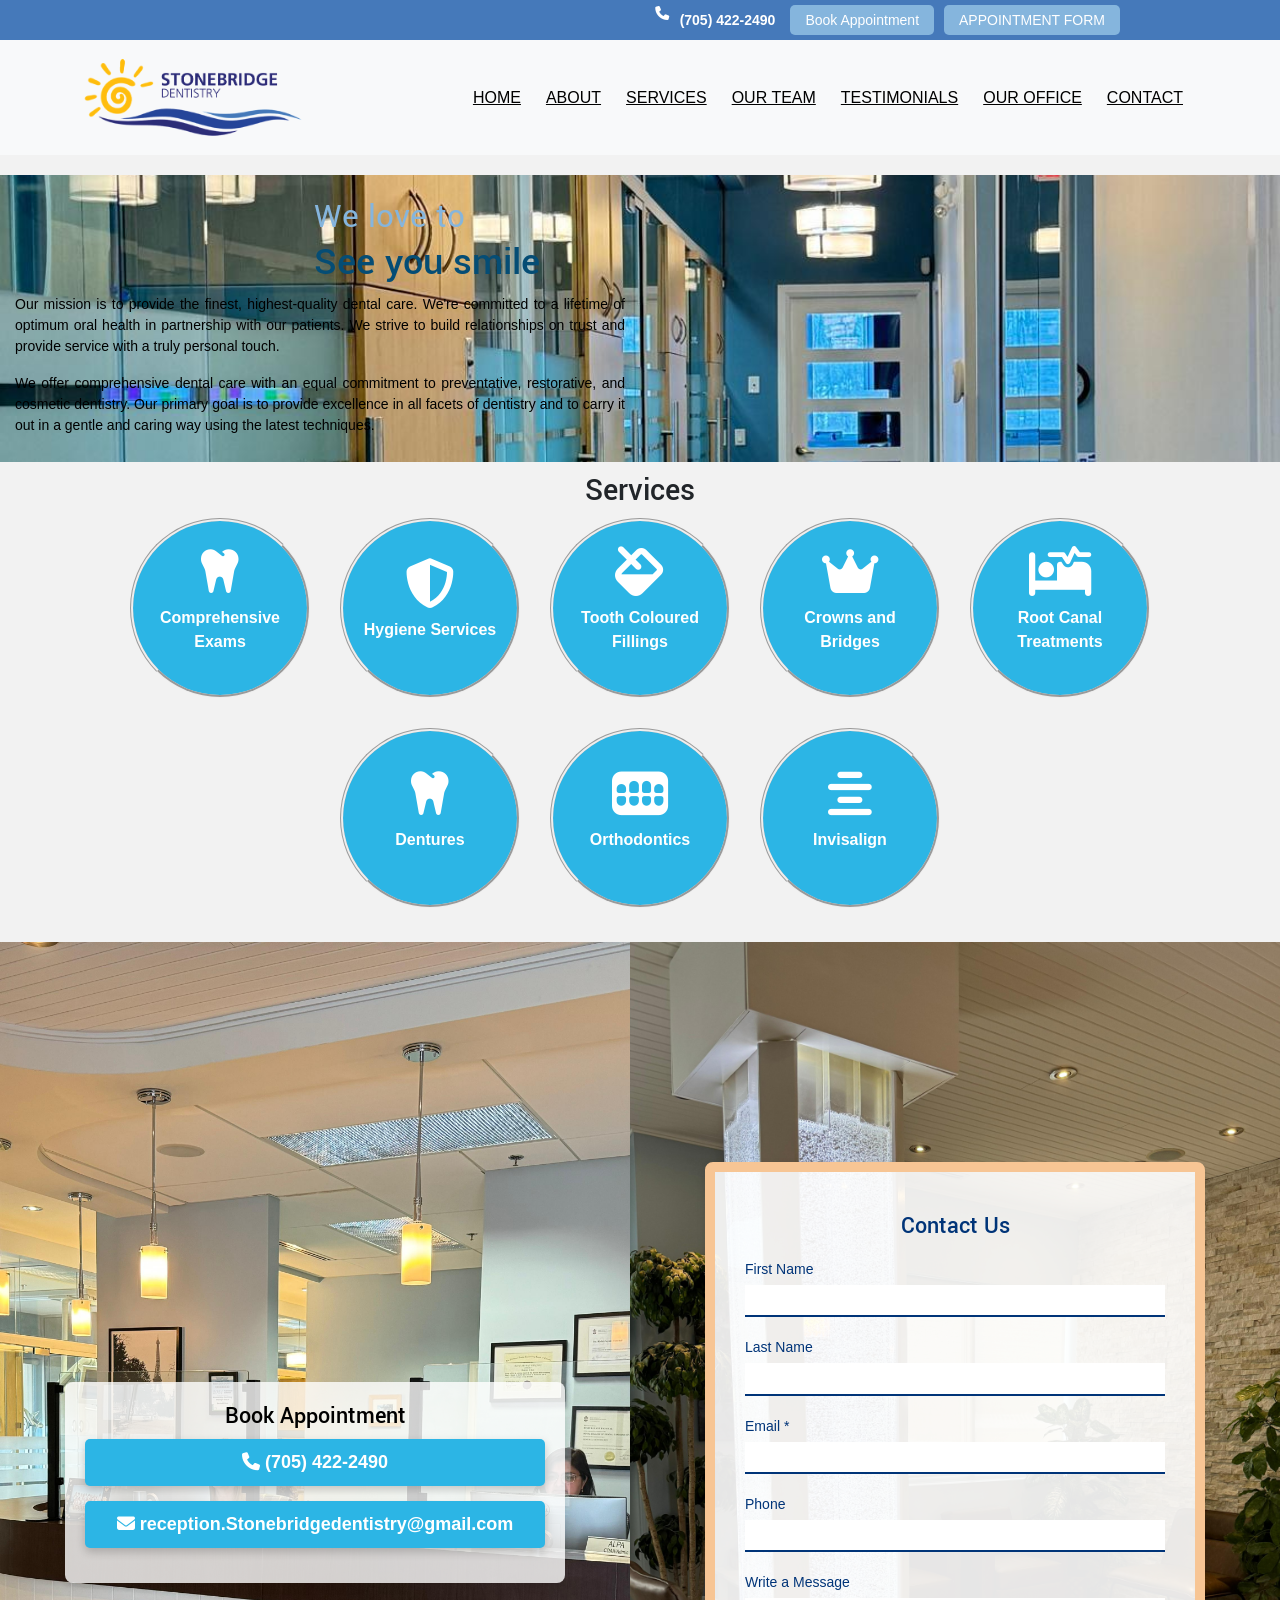
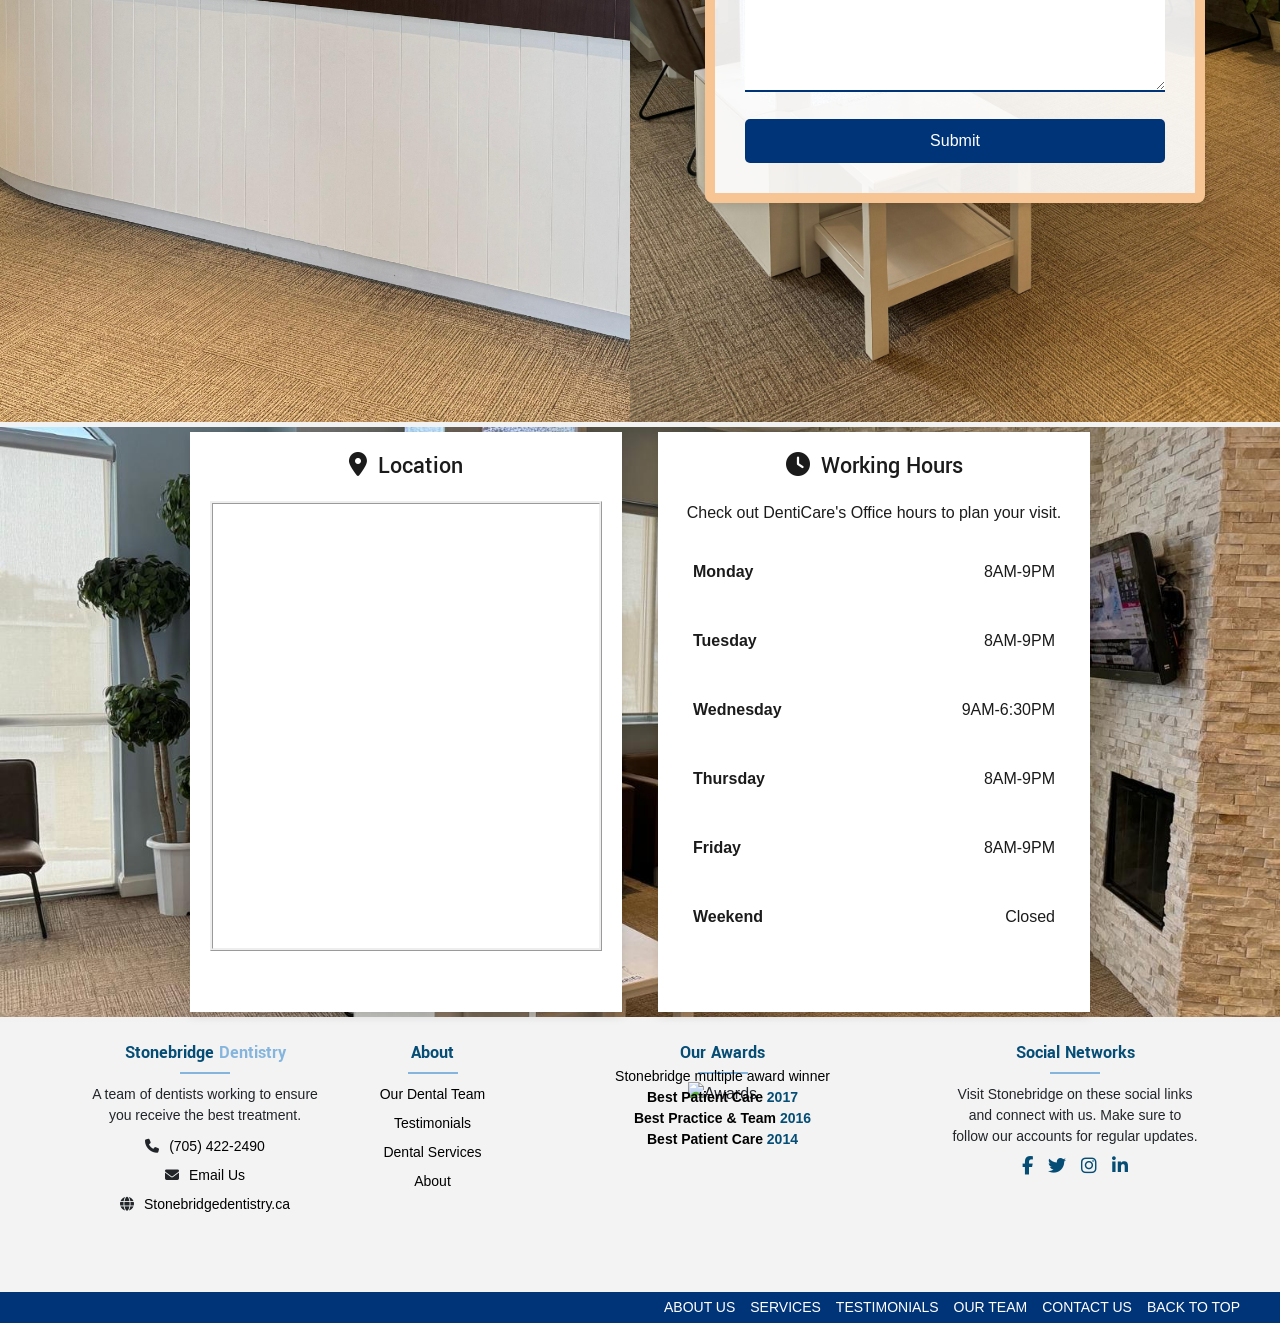
==== commit 4af2956d: "navbar update" ====
--- a/About-Us.html
+++ b/About-Us.html
@@ -13295,7 +13295,7 @@
 					</li>
 					<li class="nav-item" style="margin-right: 5px;">
 						<a class="nav-links" href="About-Us.html"
-							style="font-size: 16px; padding: 5px 10px;">About Us</a>
+							style="font-size: 16px; padding: 5px 10px;">About</a>
 					</li>
 					<li class="nav-item" style="margin-right: 5px;">
 						<a class="nav-links" href="Services.html"
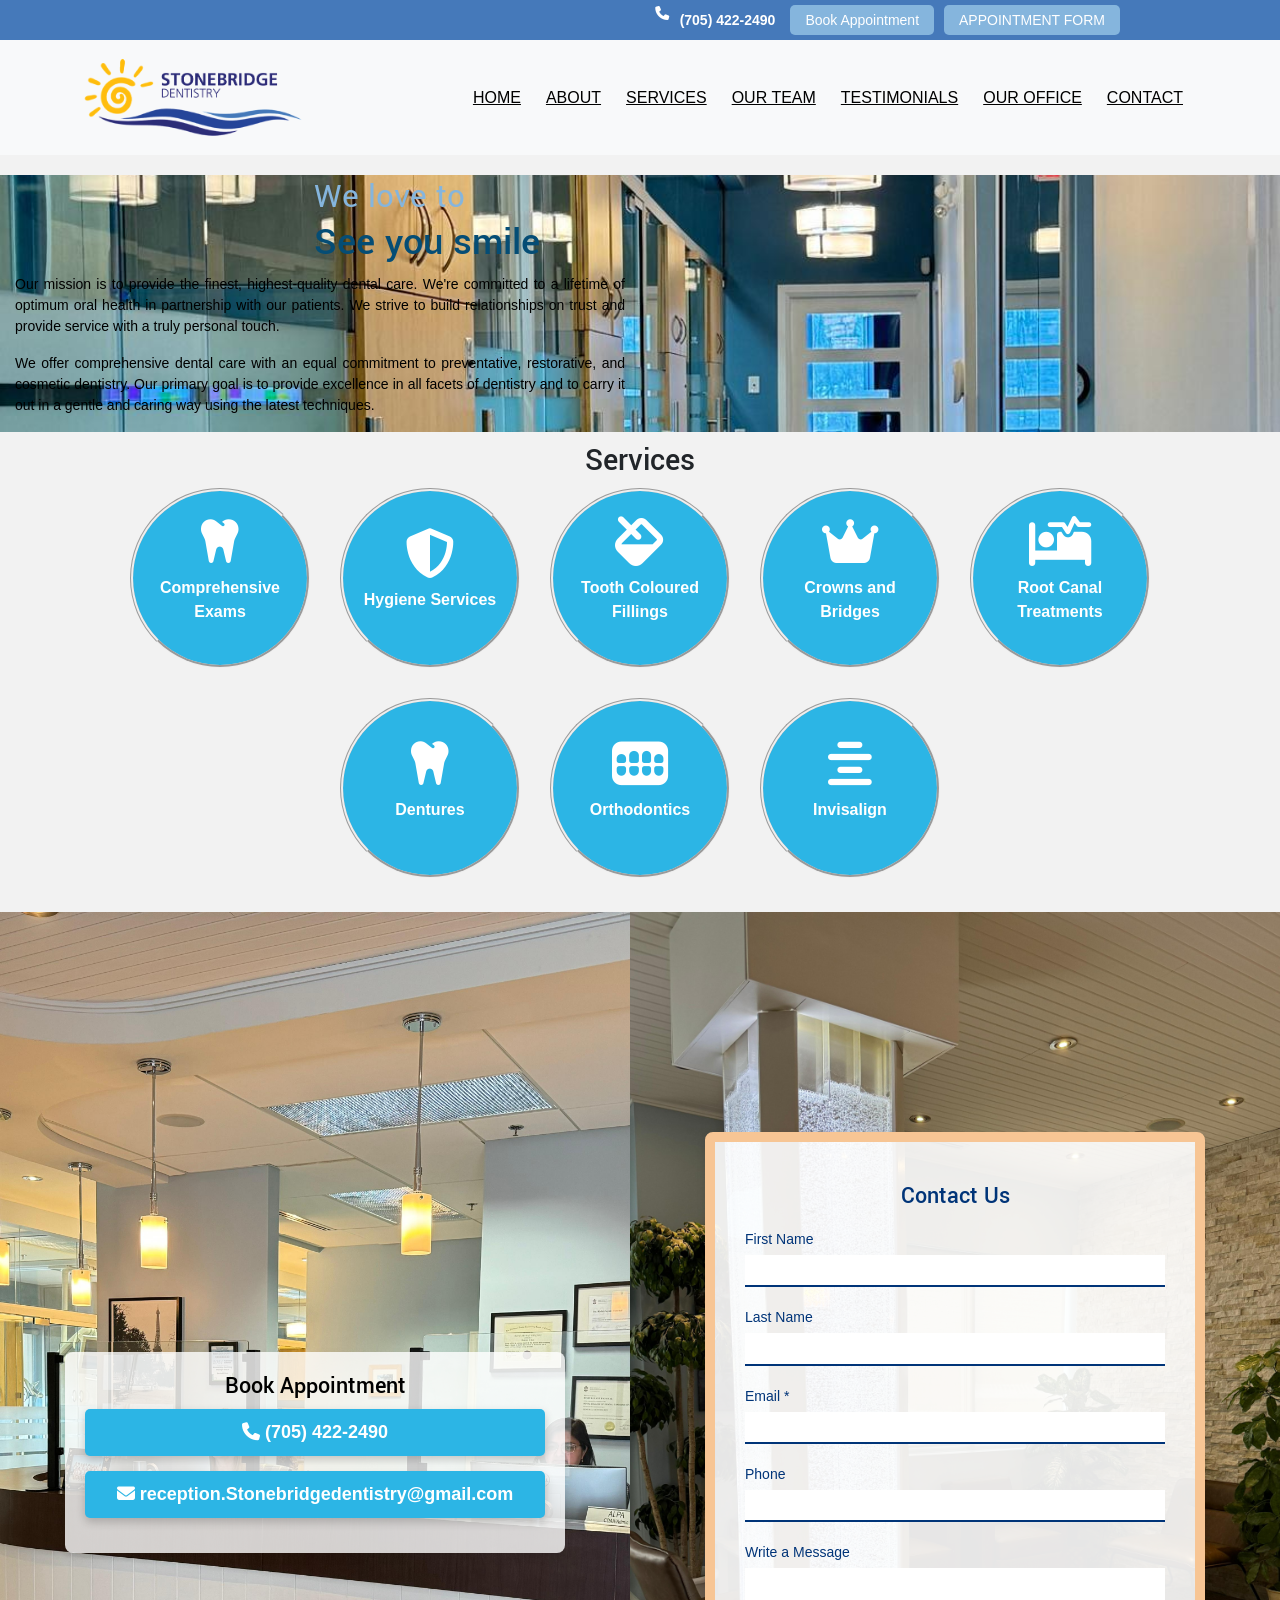
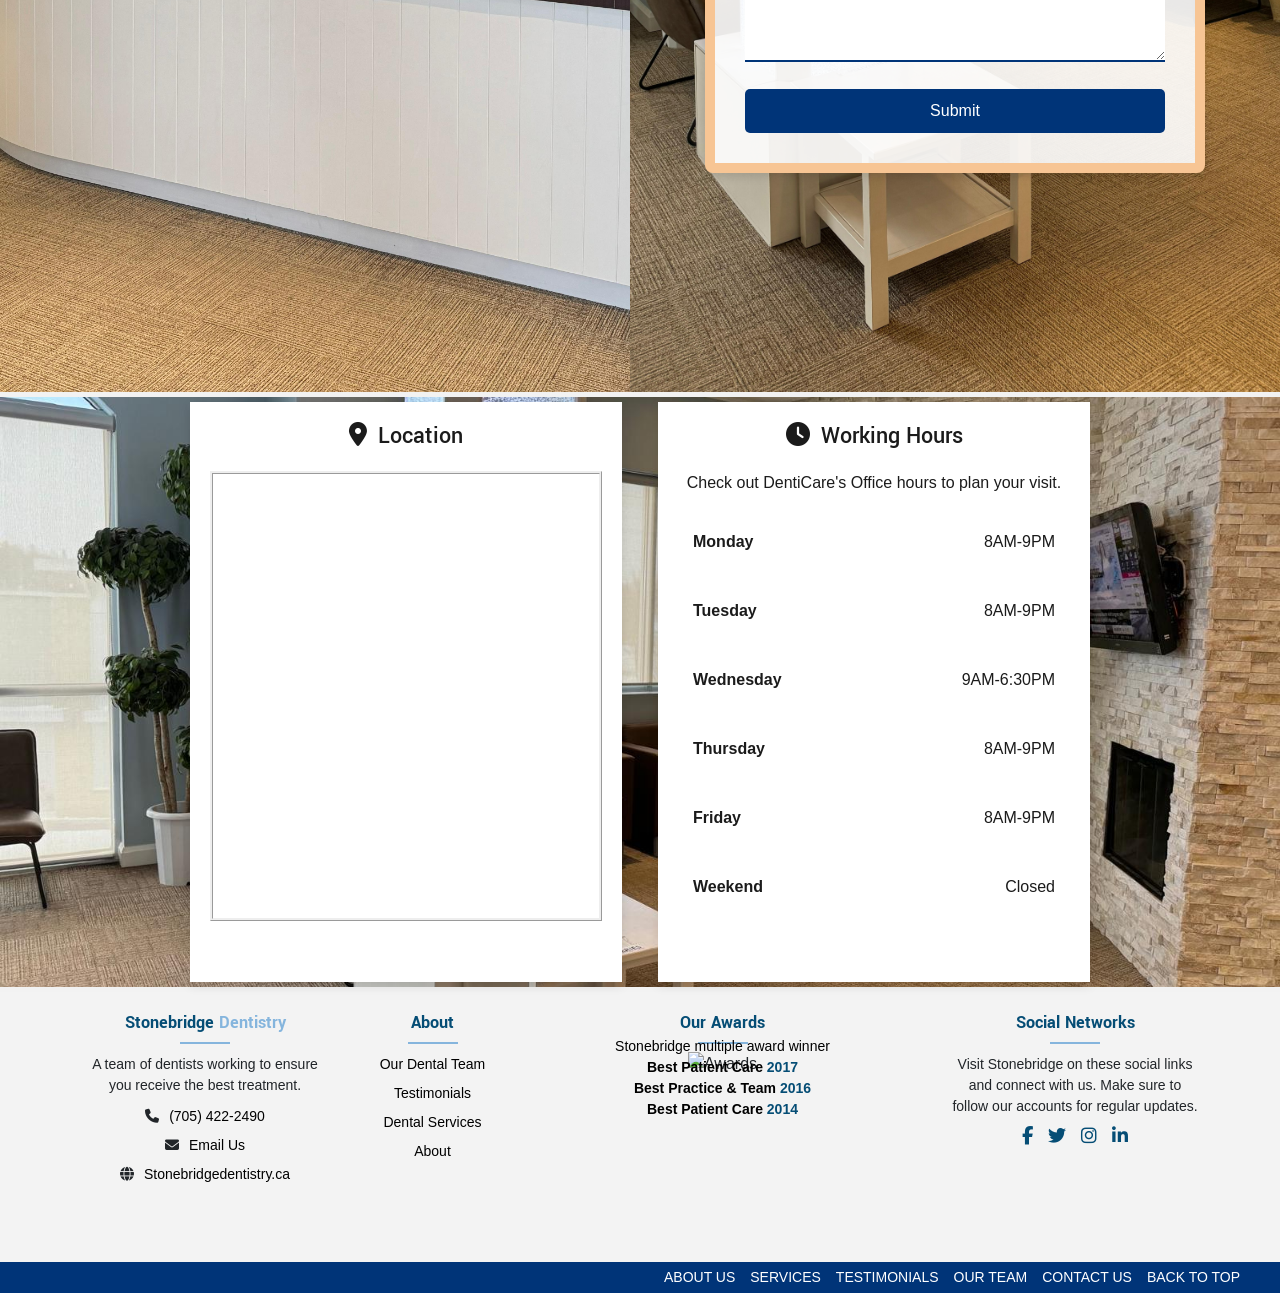
==== commit c3a888d1: "navbar update" ====
--- a/About-Us.html
+++ b/About-Us.html
@@ -13451,9 +13451,9 @@
 			<div class="btContent">
 				<section id="bt_bb_section664fb57d9720e"
 					class="bt_bb_section bt_bb_color_scheme_2 bt_bb_layout_boxed_1200 bt_bb_vertical_align_top bt_bb_background_overlay_light_solid"
-					style="--section-primary-color: #191919; padding-top: 1px; --section-secondary-color: #ffffff; padding: 10px 0; position: relative; overflow: hidden; background-image: url('img/Dentist_Images/NewImg4.jpeg'); background-size: cover; background-position: center; background-repeat: no-repeat; background-attachment: fixed;">
+					style="--section-primary-color: #191919; padding-top: 0px; --section-secondary-color: #ffffff; padding: 0px 0; position: relative; overflow: hidden; background-image: url('img/Dentist_Images/NewImg4.jpeg'); background-size: cover; background-position: center; background-repeat: no-repeat; background-attachment: fixed;">
 					<!-- Content -->
-					<div class="bt_bb_port" style="padding-top: 10px;">
+					<div class="bt_bb_port" style="padding-top: 0px;">
 						<div class="bt_bb_cell">
 							<!-- Header Row -->
 							<div class="bt_bb_row_wrapper" style="padding-top: 1px;">
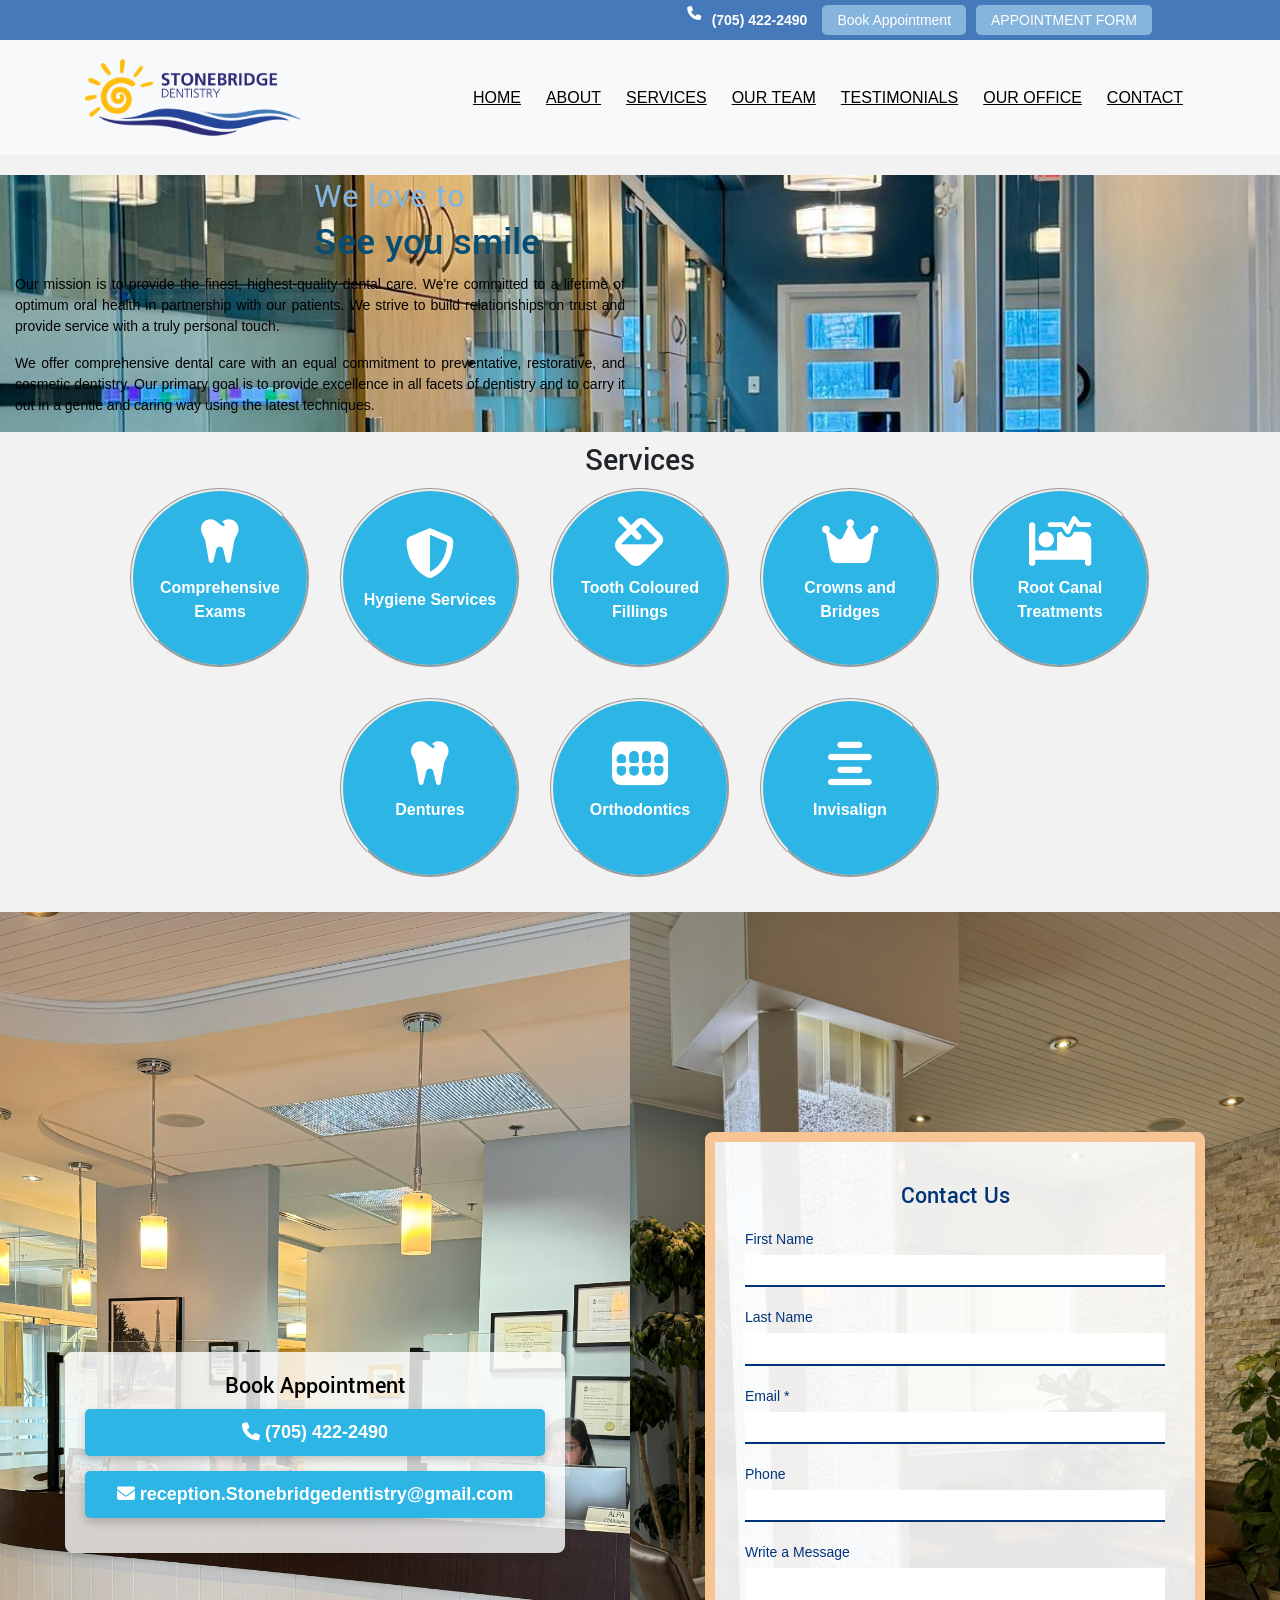
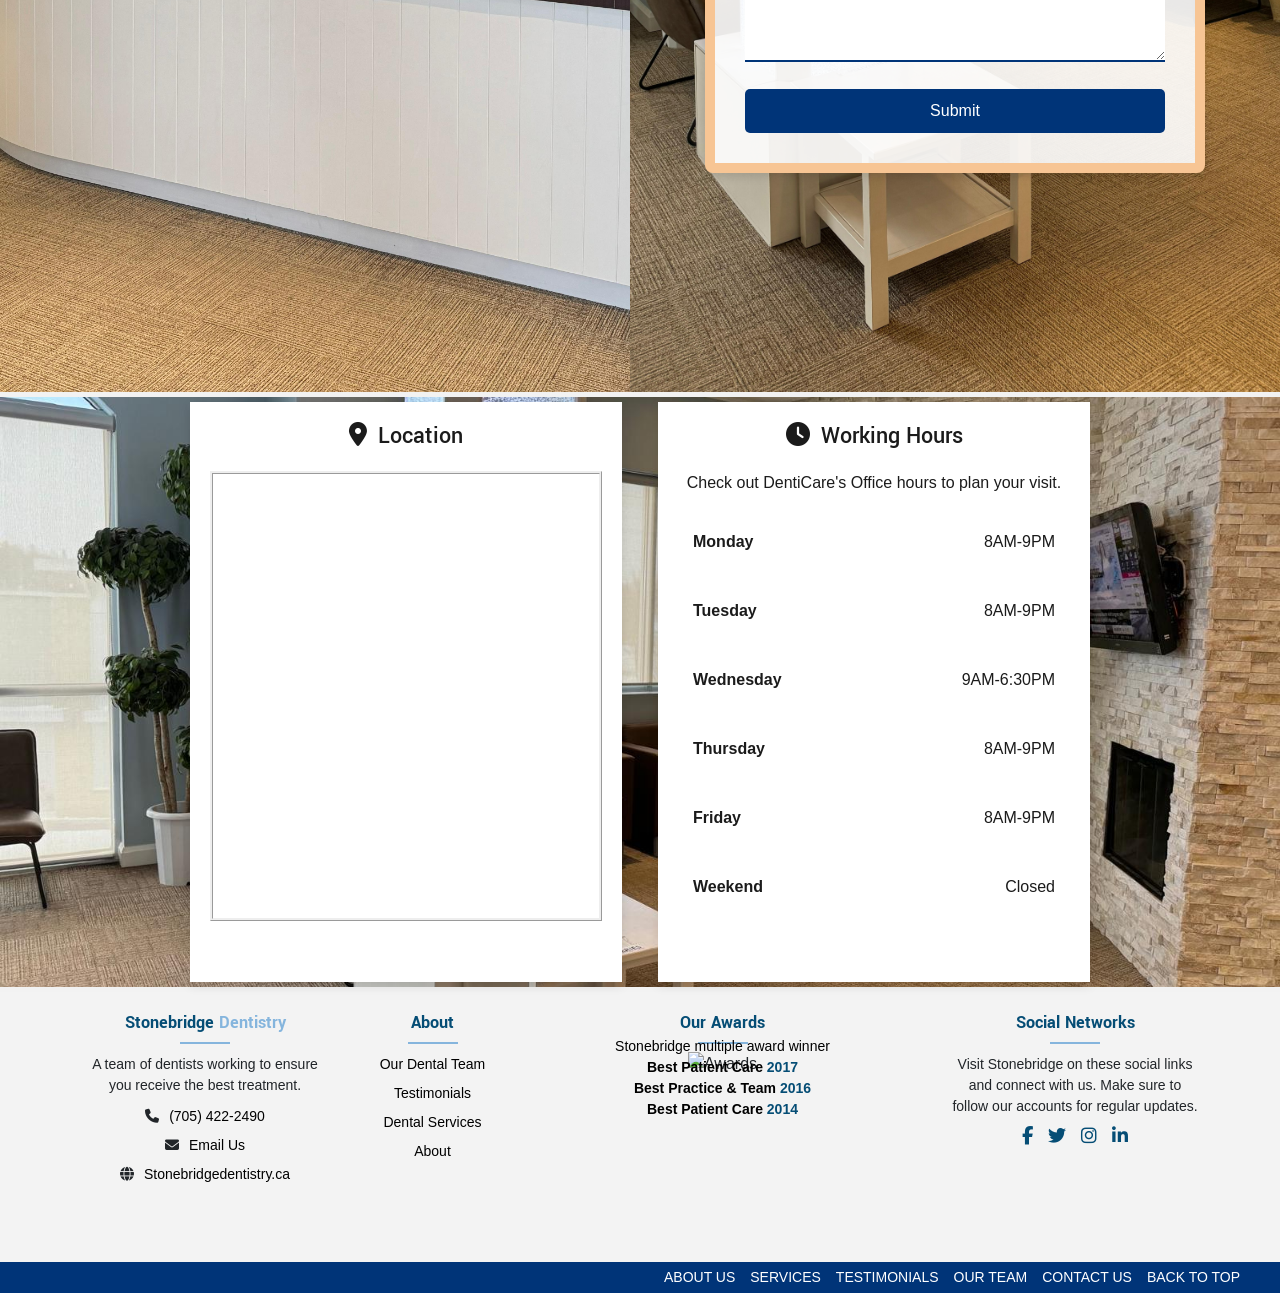
==== commit d2cd7f23: "navbar update" ====
--- a/About-Us.html
+++ b/About-Us.html
@@ -13240,7 +13240,7 @@
 
 
 	<!-- Top Bar -->
-	<div class="top-bar" style="background-color: #4579BA; padding: 5px 0;padding-right: 160px;">
+	<div class="top-bar" style="background-color: #4579BA; padding: 5px 0;padding-right: 128px;">
 		<div class="containerss">
 			<div class="row" style="display: flex; justify-content: space-between; align-items: center;">
 				<div class="social2" style="flex: 1; display: flex; justify-content: flex-end; align-items: center;">
@@ -13261,7 +13261,7 @@
                                 style="font-size: 14px; height: 30px; padding: 0 15px; display: flex; justify-content: center; align-items: center; background-color: #85B5DD; color: #FFFFFF; text-decoration: none; border-radius: 5px;">
                                 Book Appointment
                             </a>
-                            <a href="Appointment-details.html" class="book-appointment-btn"
+                            <a href="Appointment-details.html" class="book-appointment-btn" target="_blank"
                                 style="font-size: 14px; height: 30px; padding: 0 15px; display: flex; justify-content: center; align-items: center; background-color: #85B5DD; color: #FFFFFF; text-decoration: none; border-radius: 5px;">
                                 APPOINTMENT FORM
                             </a>
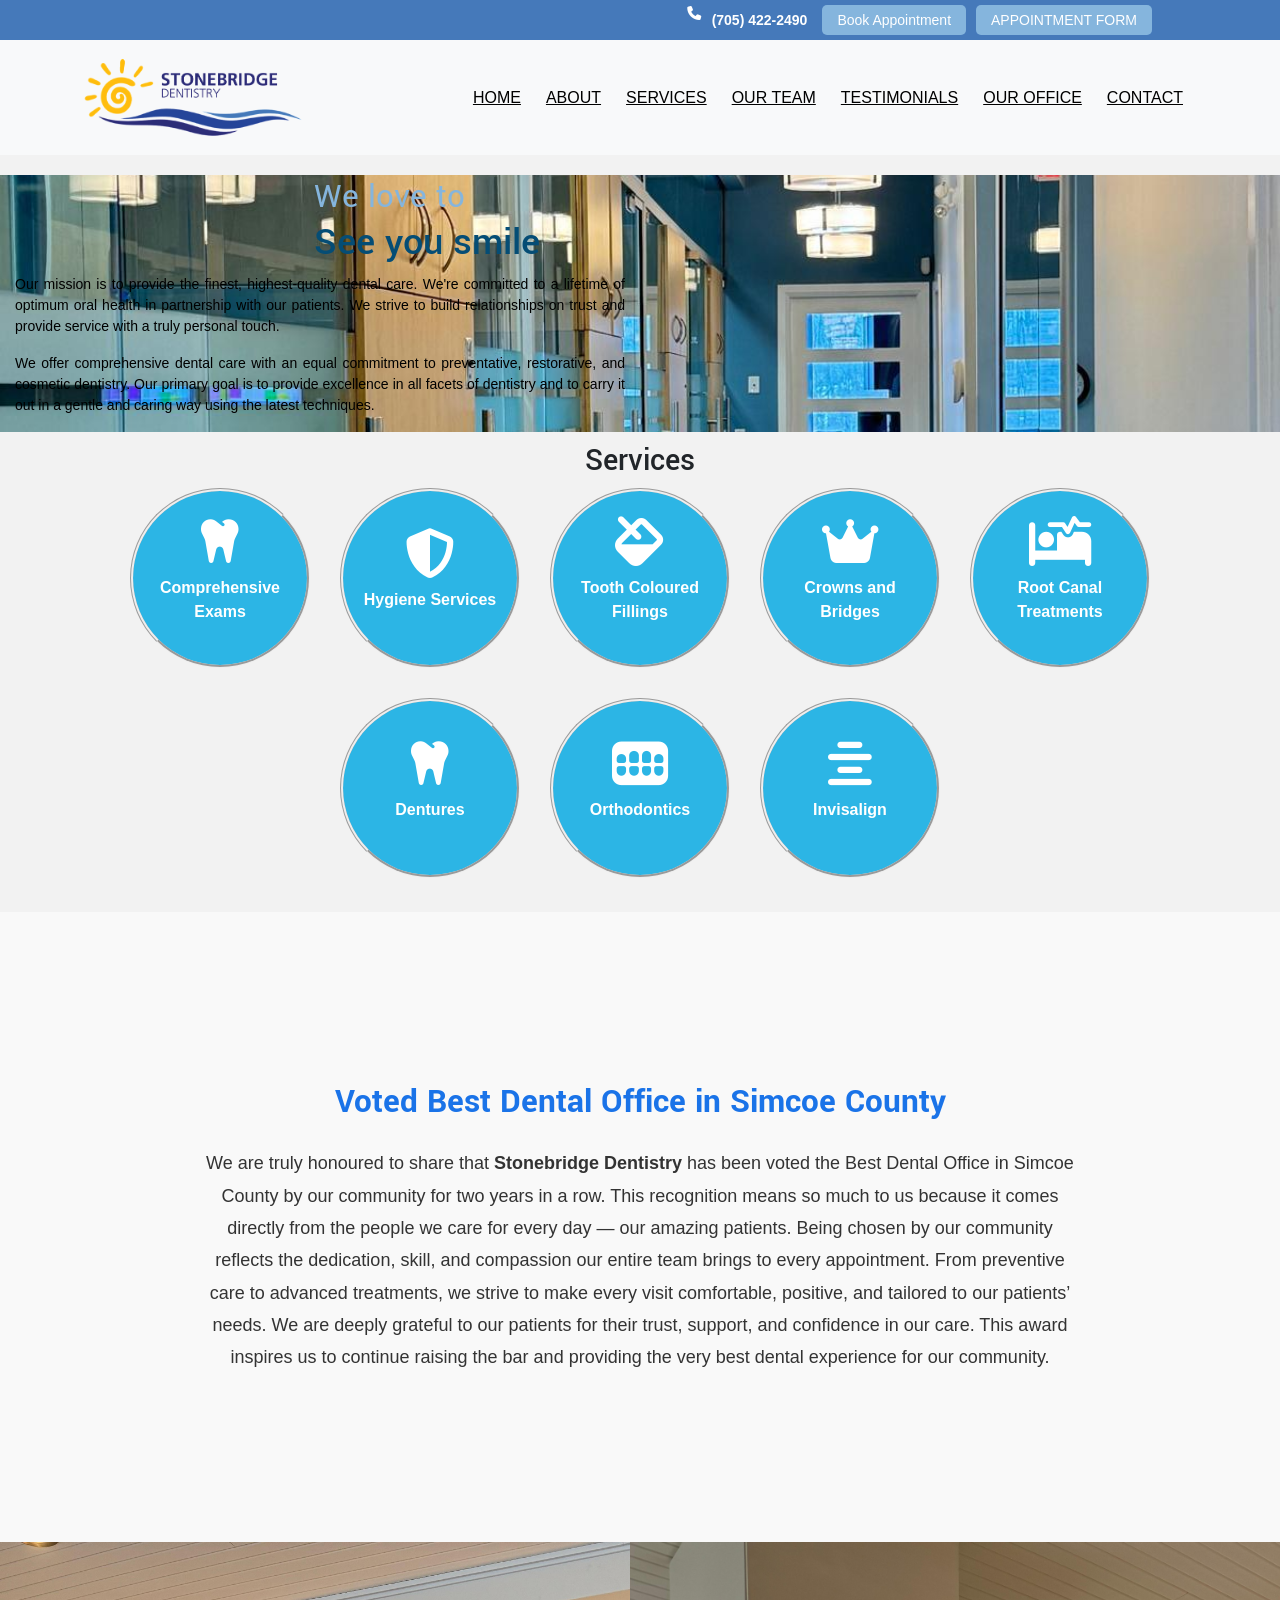
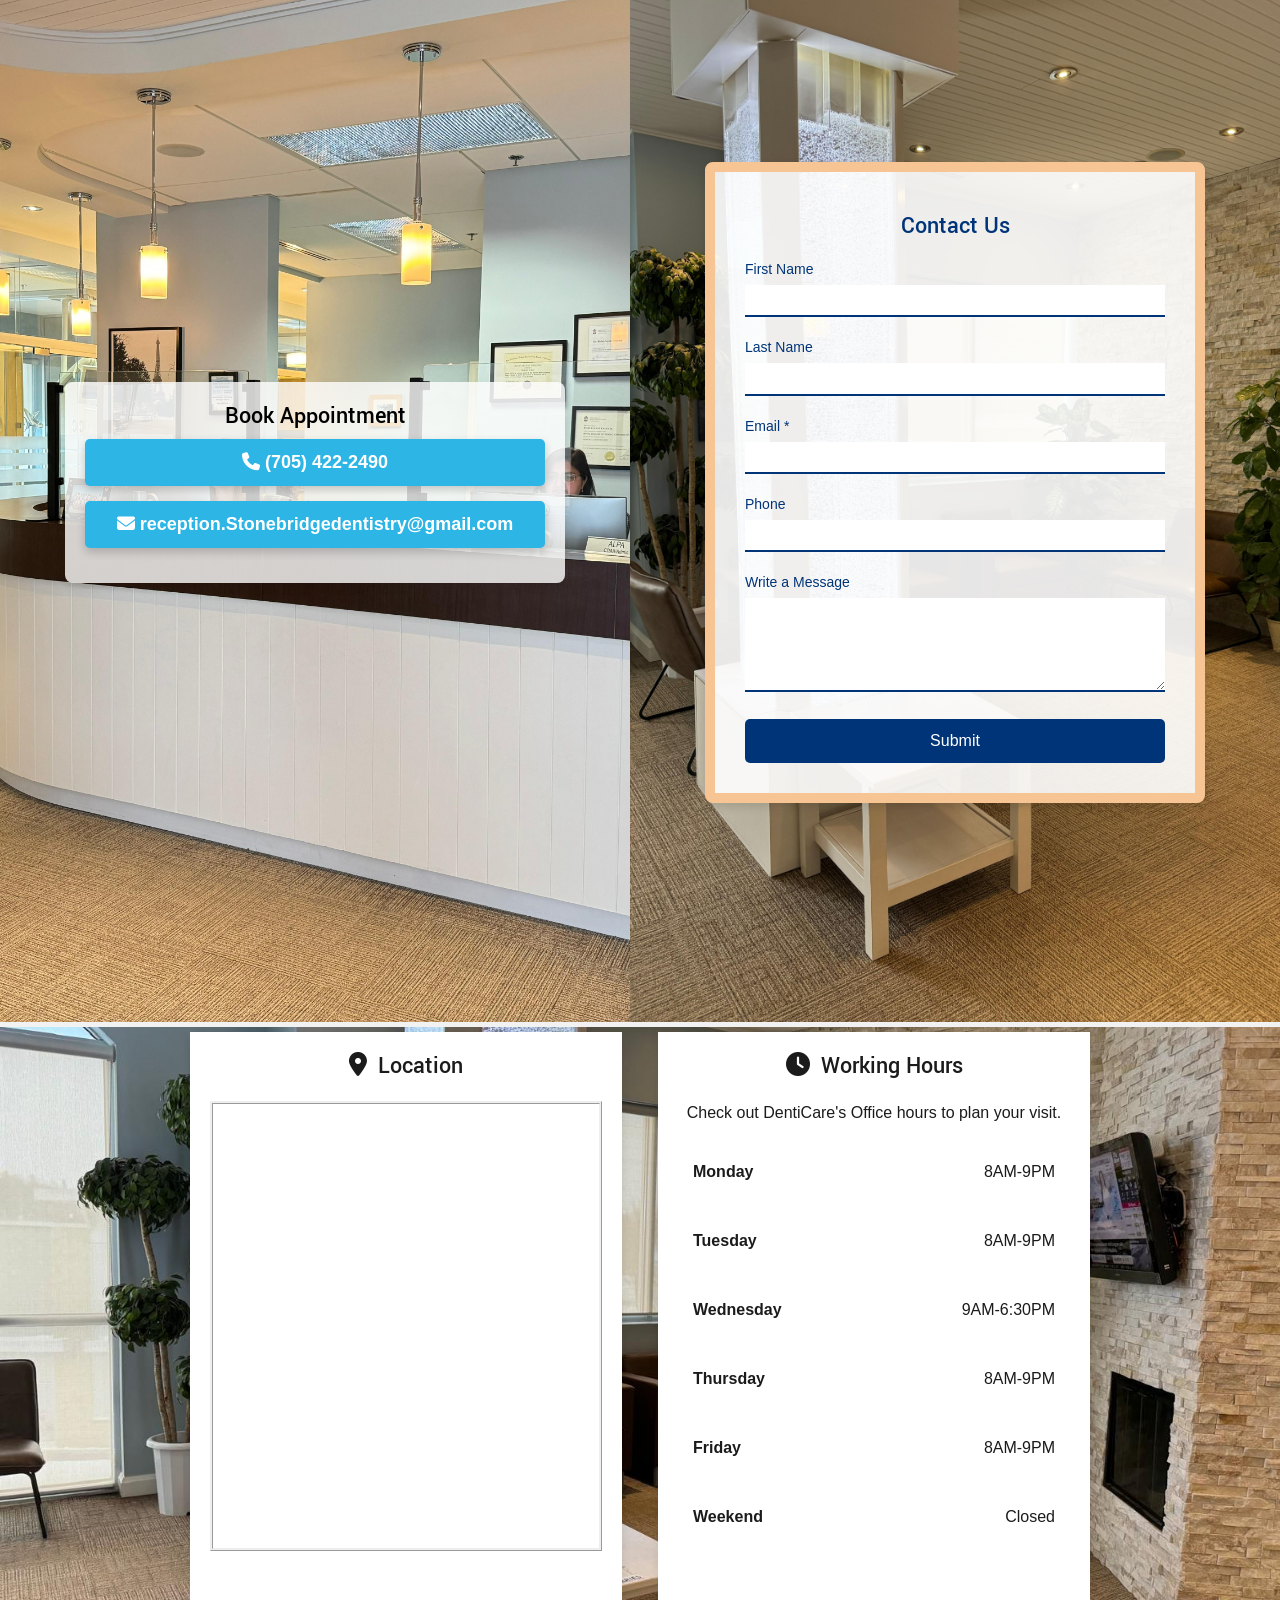
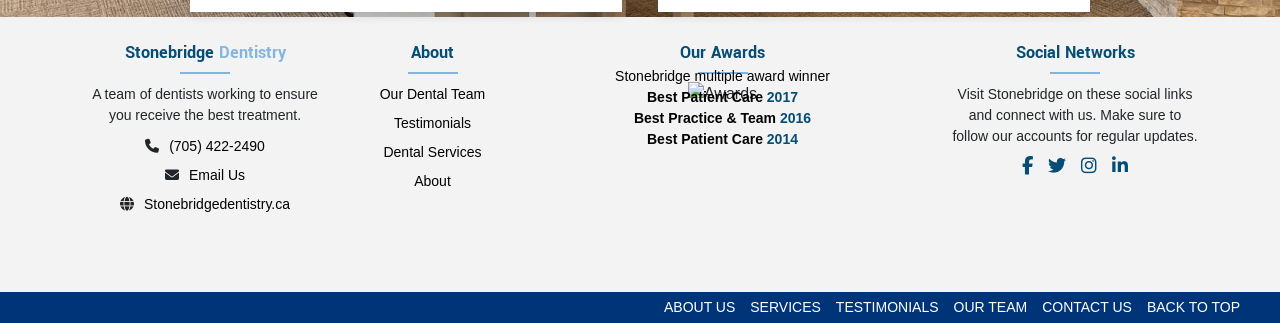
==== commit d84d8245: "Services Updated" ====
--- a/About-Us.html
+++ b/About-Us.html
@@ -13778,6 +13778,28 @@
 						}
 					}
 				</style>
+				
+				<section
+					style="display:flex;align-items:center;justify-content:center;min-height:70vh;background:#f9f9f9;padding:60px 20px;font-family:'Segoe UI', Tahoma, Geneva, Verdana, sans-serif;">
+					<div style="max-width:900px;width:100%;text-align:center;">
+						<h2 style="margin-bottom:24px;font-size:2.2rem;color:#1a73e8;font-weight:700;line-height:1.2;">
+							Voted Best Dental Office in Simcoe County
+						</h2>
+						<p style="margin:0;font-size:1.125rem;line-height:1.8;color:#333;padding:0 12px;">
+							We are truly honoured to share that <strong>Stonebridge Dentistry</strong> has been voted the Best Dental
+							Office in Simcoe County by our community for two years in a row. This recognition means so much to us
+							because it comes directly from the people we care for every day — our amazing patients. Being chosen by our
+							community reflects the dedication, skill, and compassion our entire team brings to every appointment. From
+							preventive care to advanced treatments, we strive to make every visit comfortable, positive, and tailored to
+							our patients’ needs. We are deeply grateful to our patients for their trust, support, and confidence in our
+							care. This award inspires us to continue raising the bar and providing the very best dental experience for
+							our community.
+						</p>
+					</div>
+				</section>
+				
+				
+				
 				<section id="section664fb57da0b30" class="responsive-section">
 					<!-- Left Side Content -->
 					<div class="left-side-content">
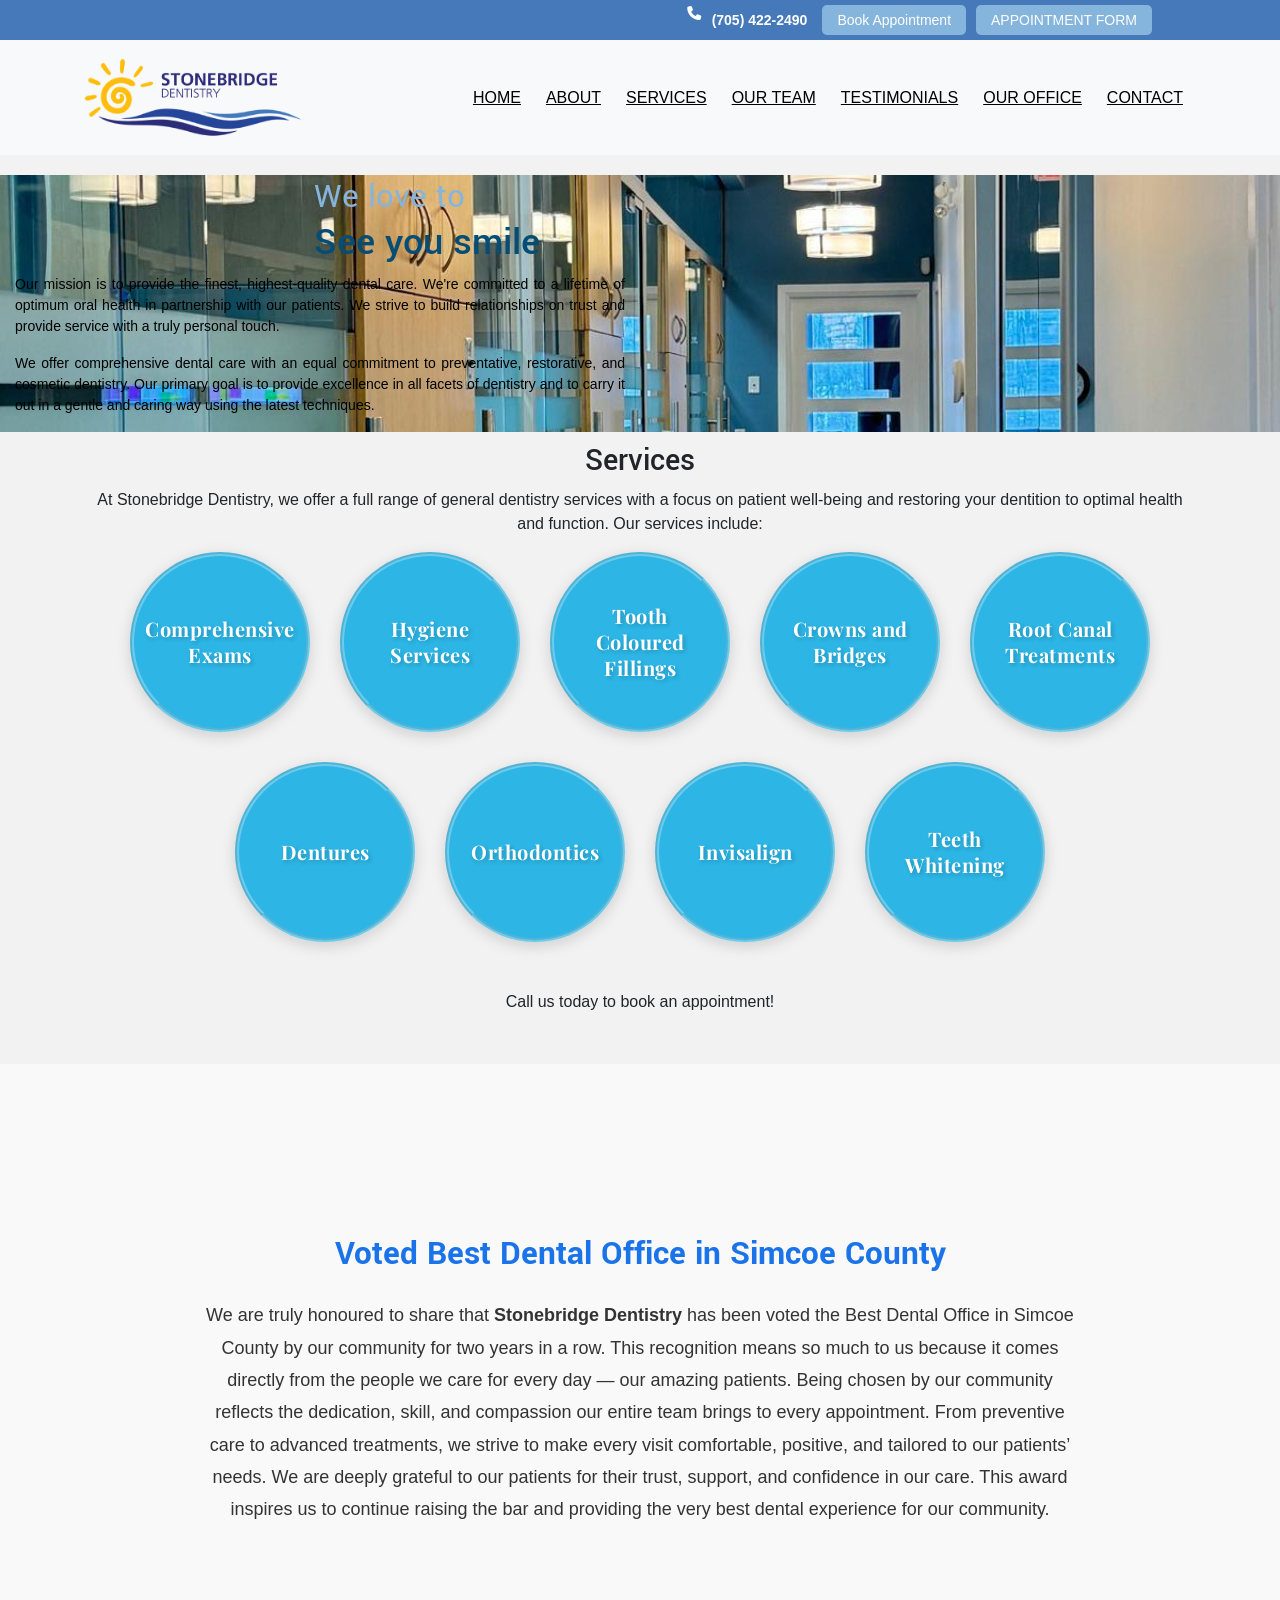
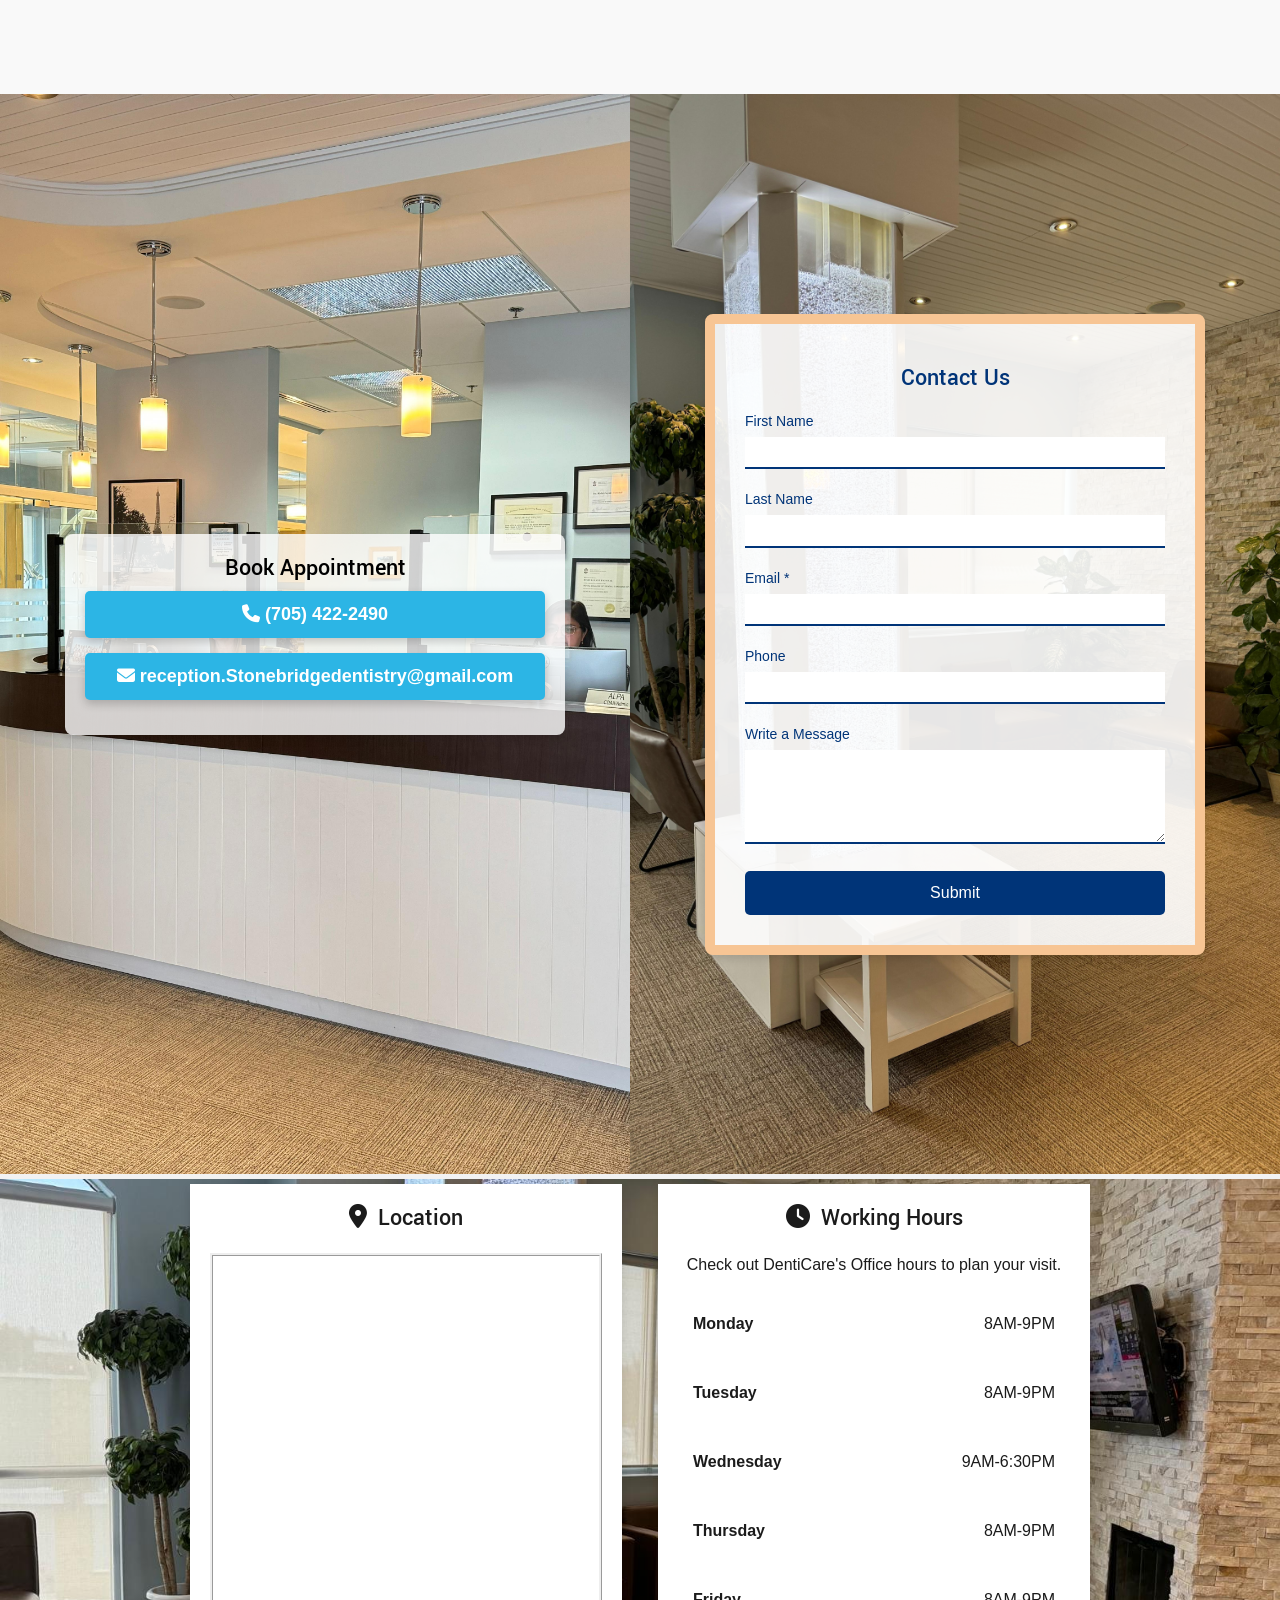
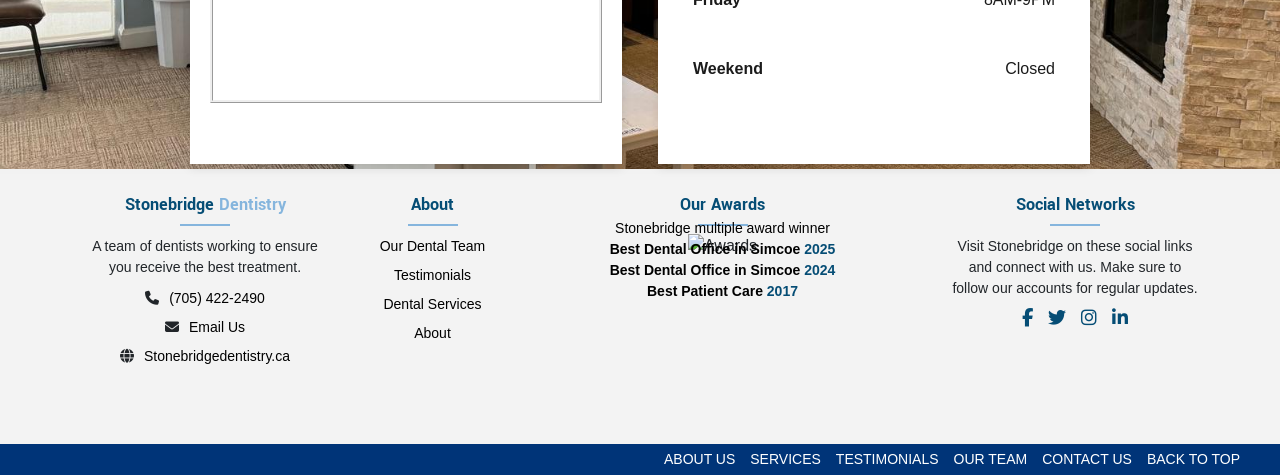
==== commit d25b2f83: "initial commit from my account" ====
--- a/About-Us.html
+++ b/About-Us.html
@@ -58,101 +58,465 @@
 		}
 	</style>
 	<link rel="stylesheet" href="https://cdnjs.cloudflare.com/ajax/libs/font-awesome/5.15.4/css/all.min.css">
+	<link href="https://fonts.googleapis.com/css2?family=Playfair+Display:wght@600;700&family=Montserrat:wght@600;700&display=swap" rel="stylesheet">
+
 	<style>
 		/* Container styling */
-		.services-section {
-			text-align: center;
-			padding: 10px 0;
-			background-color: transparent;
-		}
-
-		/* Service items styling */
-		.services-container {
-			display: flex;
-			justify-content: center;
-			flex-wrap: wrap;
-			gap: 30px;
-		}
-
-		/* Service item animation */
-		@keyframes fadeIn {
-			0% {
-				opacity: 0;
-				transform: translateY(20px);
+		/* Container styling */
+        .services-section {
+            text-align: center;
+            padding: 10px 0;
+            background-color: transparent;
+        }
+
+        /* Service items styling */
+        .services-container {
+            display: flex;
+            justify-content: center;
+            flex-wrap: wrap;
+            gap: 30px;
+            max-width: 1200px;
+        }
+
+        /* Service item animation */
+        @keyframes fadeIn {
+            0% {
+                opacity: 0;
+                transform: translateY(20px);
+            }
+            100% {
+                opacity: 1;
+                transform: translateY(0);
+            }
+        }
+
+        .service-item {
+            width: 180px;
+            height: 180px;
+            border-radius: 50%;
+            background-color: #2CB5E5;
+            display: flex;
+            justify-content: center;
+            align-items: center;
+            flex-direction: column;
+            padding: 20px;
+            cursor: pointer;
+            opacity: 0;
+            border: 4px groove rgba(255, 255, 255, 0.3);
+            animation: fadeIn 0.6s ease-out forwards;
+            animation-delay: var(--delay);
+            transition: transform 0.35s ease, box-shadow 0.35s ease, background-color 0.35s ease;
+            position: relative;
+            z-index: 1;
+            box-shadow: 0 4px 15px rgba(0, 0, 0, 0.15);
+        }
+
+        /* ✅ EXPAND ON HOVER */
+        .service-item:hover {
+            transform: scale(1.18);
+            background-color: #2B87F7;
+            box-shadow: 0 14px 35px rgba(0, 0, 0, 0.35);
+            z-index: 10;
+        }
+
+        .service-title {
+            /* Fancy serif font with fallback to sans-serif */
+            font-family: 'Playfair Display', 'Georgia', serif;
+            font-size: 20px; /* Increased from 16px */
+            font-weight: 700;
+            color: #fff;
+            text-align: center;
+            line-height: 1.3;
+            margin: 0;
+            text-shadow: 2px 2px 4px rgba(0, 0, 0, 0.2);
+            letter-spacing: 0.5px;
+            /* Ensure text fills the space */
+            display: flex;
+            align-items: center;
+            justify-content: center;
+            width: 100%;
+            height: 100%;
+        }
+
+        /* Services section title */
+        h2 {
+            color: #444;
+            font-size: 36px;
+            margin-bottom: 30px;
+            font-family: 'Montserrat', sans-serif;
+        }
+
+        /* Responsive design */
+        @media (max-width: 768px) {
+            .services-container {
+                flex-direction: column;
+                align-items: center;
+            }
+            
+            .service-item {
+                width: 150px;
+                height: 150px;
+                padding: 15px;
+            }
+            
+            .service-title {
+                font-size: 17px; /* Slightly smaller for mobile */
+            }
+            
+            h2 {
+                font-size: 28px;
+            }
+        }
+
+        @media (max-width: 480px) {
+            .service-item {
+                width: 130px;
+                height: 130px;
+                padding: 12px;
+            }
+            
+            .service-title {
+                font-size: 15px;
+            }
+        }
+	</style>
+
+		<script>
+		function openModal() {
+			const modal = document.getElementById('modal');
+			modal.style.display = 'flex';   // ✅ keeps centering
+			document.body.style.overflow = 'hidden';
+		}
+
+		function closeModal() {
+				const modal = document.getElementById('modal');
+				modal.style.display = 'none';
+				document.body.style.overflow = '';
 			}
-
-			100% {
-				opacity: 1;
-				transform: translateY(0);
+		</script>
+	<script>
+		function openHygieneModal() {
+			const modal = document.getElementById('hygiene-modal');
+			modal.style.display = 'flex';   // ✅ keeps center alignment
+			document.body.style.overflow = 'hidden';
+		}
+
+		function closeHygieneModal() {
+			const modal = document.getElementById('hygiene-modal');
+			modal.style.display = 'none';
+			document.body.style.overflow = '';
 			}
-		}
-
-		.service-item {
-			width: 180px;
-			/* Increased width */
-			height: 180px;
-			/* Increased height */
-			border-radius: 50%;
-			background-color: #2CB5E5;
-			display: flex;
-			justify-content: center;
-			align-items: center;
-			flex-direction: column;
-			padding: 15px;
-			transition: transform 0.3s ease;
-			opacity: 0;
-			border: groove;
-			animation: fadeIn 0.6s ease-out forwards;
-			animation-delay: var(--delay);
-			/* Delay each item */
-		}
-
-		/* Hover effect */
-		.service-item:hover {
-			transform: scale(1.1);
-		}
-
-		.service-icon {
-			font-size: 50px;
-			/* Increased icon size */
-			color: #fff;
-			margin-bottom: 10px;
-		}
-
-		.service-title {
-			font-size: 16px;
-			/* Increased font size */
-			color: #fff;
-			font-weight: bold;
-			text-align: center;
-		}
-
-		/* Services section title */
-		h2 {
-			color: #444;
-			font-size: 36px;
-			margin-bottom: 30px;
-		}
-
-		/* Responsive design */
-		@media (max-width: 768px) {
-			.services-container {
-				flex-direction: column;
-				align-items: center;
-			}
-
-			.service-item {
-				width: 150px;
-				/* Smaller width for mobile */
-				height: 150px;
-				/* Smaller height for mobile */
-			}
-
-			h2 {
-				font-size: 28px;
-			}
-		}
-	</style>
+		</script>
+	<script>
+		function openToothModal() {
+			const modal = document.getElementById('Tooth-Coloured-modal');
+			modal.style.display = 'flex';     // ✅ keeps centering
+			document.body.style.overflow = 'hidden';
+		}
+
+		function closeToothModal() {
+			const modal = document.getElementById('Tooth-Coloured-modal');
+			modal.style.display = 'none';
+			document.body.style.overflow = '';
+		}
+	</script>
+
+		<div id="modal" onclick="if(event.target === this) { this.style.display='none'; document.body.style.overflow='auto'; }" 
+  style="position: fixed;inset: 0;background: rgba(0,0,0,0.6);
+    z-index: 1000;display: none; justify-content: center;align-items: center;">
+		  <div
+  style="
+    background: #fff;width: 90%;max-width: 800px;max-height: 85vh;
+    padding: 30px;border-radius: 12px;box-shadow: 0 6px 12px rgba(0,0,0,0.3);position: relative;
+    overflow-y: auto;">
+			<span
+  style="
+    position: sticky;top: 0;float: right;font-size: 1.8rem;cursor: pointer;color: #555;
+    background: #fff;z-index: 10;"onmouseover="this.style.color='#007bff'"onmouseout="this.style.color='#555'"onclick="closeModal()">&times;</span>
+			<h2
+				style="font-size: 1.8rem; font-weight: 700; color: #007bff; margin: 0 0 20px; text-align: center; letter-spacing: 0.5px;">
+				Comprehensive Exams</h2>
+			<p style="font-size: 1rem; color: #444; line-height: 1.8; margin: 0 0 15px;">
+				At Stonebridge Dentistry, we believe prevention is the key to a healthy smile. That’s why we start with
+				a
+				comprehensive dental exam — a complete check-up that looks at more than just your teeth.
+			</p>
+			<p style="font-size: 1rem; color: #444; line-height: 1.8; margin: 0 0 15px;">
+				During your exam, our team carefully checks your teeth, gums, and mouth for any signs of cavities, gum
+				disease, or other concerns. We also take digital X-rays (when needed) to get a clear picture of what’s
+				happening below the surface, making it easier to spot issues early before they become bigger problems.
+			</p>
+			<p style="font-size: 1rem; color: #444; line-height: 1.8; margin: 0 0 15px;">
+				As part of every exam, we complete an intraoral scan of your teeth. This digital scan creates a precise
+				3D
+				model of your mouth, allowing us to track even the smallest changes in your teeth and bite. By repeating
+				this scan every year, we can closely monitor your oral health over time and catch potential concerns
+				before
+				they progress.
+			</p>
+			<p style="font-size: 1rem; color: #444; line-height: 1.8; margin: 0 0 15px;">
+				We’ll also examine your bite, jaw, and soft tissues, and screen for oral cancer as part of your exam.
+			</p>
+			<p style="font-size: 1rem; color: #444; line-height: 1.8; margin: 0 0 15px;">
+				After your exam, we’ll go over everything with you in clear, simple terms, answer your questions, and
+				create
+				a personalized plan to keep your smile healthy.
+			</p>
+			<p style="font-size: 1rem; color: #444; line-height: 1.8; margin: 0;">
+				Comprehensive exams aren’t just about finding problems — they’re about protecting your long-term oral
+				health
+				and giving you peace of mind.
+			</p>
+		</div>
+	</div>
+	<div id="hygiene-modal" onclick="if(event.target === this) { this.style.display='none'; document.body.style.overflow='auto'; }" 
+  style="
+    position: fixed;inset: 0;background: rgba(0,0,0,0.6);z-index: 1000;
+    display: none;justify-content: center;align-items: center;">
+		  <div
+    style="
+      background: #fff;width: 90%;max-width: 800px;max-height: 85vh;
+      padding: 30px;border-radius: 12px;box-shadow: 0 6px 12px rgba(0,0,0,0.3);position: relative;overflow-y: auto;">
+			<span
+  style="position: sticky;top: 0;float: right;font-size: 1.8rem;
+    cursor: pointer;color: #555;background: #fff;z-index: 10;"
+  onmouseover="this.style.color='#007bff'"onmouseout="this.style.color='#555'"onclick="closeHygieneModal()">&times;</span>
+			<h2
+				style="font-size: 1.8rem; font-weight: 700; color: #007bff; margin: 0 0 20px; text-align: center; letter-spacing: 0.5px;">
+				Cleanings & Hygiene Services</h2>
+			<p style="font-size: 1rem; color: #444; line-height: 1.8; margin: 0 0 15px;">
+				Keeping your smile healthy starts with regular professional cleanings. Even with good brushing and
+				flossing at home, plaque and tartar can build up in hard-to-reach areas — and that’s where our dental
+				hygiene team comes in.
+			</p>
+			<p style="font-size: 1rem; color: #444; line-height: 1.8; margin: 0 0 15px;">
+				During your cleaning, our gentle and experienced hygienists remove plaque, tartar, and surface stains to
+				help keep your teeth and gums healthy. We also perform regular probing, which means measuring the
+				pockets around your gums. This helps us monitor your gum health, check for early signs of gum disease,
+				and make sure your gums stay strong and healthy.
+			</p>
+			<p style="font-size: 1rem; color: #444; line-height: 1.8; margin: 0 0 15px;">
+				In addition, we’ll carefully check for cavities or other concerns so we can catch them early, when
+				they’re easiest to treat.
+			</p>
+			<p style="font-size: 1rem; color: #444; line-height: 1.8; margin: 0 0 15px;">
+				Our hygiene services go beyond just cleaning — we provide personalized tips and guidance so you can take
+				the best possible care of your teeth at home. Whether it’s choosing the right toothbrush, improving
+				flossing habits, or learning how diet affects your oral health, we’re here to support you every step of
+				the way.
+			</p>
+			<p style="font-size: 1rem; color: #444; line-height: 1.8; margin: 0;">
+				Regular dental cleanings not only keep your smile looking great, but they also play a big role in
+				protecting your overall health. At Stonebridge Dentistry, we make your hygiene visits comfortable,
+				thorough, and tailored to your needs.
+			</p>
+		</div>
+	</div>
+<div id="Tooth-Coloured-modal" onclick="if(event.target === this) { this.style.display='none'; document.body.style.overflow='auto'; }" 
+  style="
+    position: fixed;inset: 0;background: rgba(0,0,0,0.6);z-index: 1000;
+    display: none;justify-content: center;align-items: center;">
+    <div
+    style="background: #fff;width: 90%;max-width: 800px;max-height: 85vh;           /* ✅ keeps modal centered */
+      padding: 30px;border-radius: 12px;box-shadow: 0 6px 12px rgba(0,0,0,0.3);position: relative;overflow-y: auto;           /* ✅ scroll inside modal */">
+    <!-- Close button -->
+    <span
+  style="
+    position: sticky;top: 0;float: right;font-size: 1.8rem;cursor: pointer;color: #555;
+    background: #fff;z-index: 10;"onmouseover="this.style.color='#007bff'"onmouseout="this.style.color='#555'"onclick="closeToothModal()">&times;</span>
+    <!-- Modal content -->
+    <h2 style="font-size: 1.8rem; font-weight: 700; color: #007bff; margin: 0 0 20px; text-align: center; letter-spacing: 0.5px;">
+      Cleanings & Hygiene Services
+    </h2>
+    <p style="font-size: 1rem; color: #444; line-height: 1.8; margin: 0 0 15px;">
+      At Stonebridge Dentistry, we use tooth-coloured fillings (also called composite fillings) to restore teeth that have cavities or minor damage.
+    </p>
+    <p style="font-size: 1rem; color: #444; line-height: 1.8; margin: 0 0 15px;">
+      Unlike traditional silver fillings, these fillings are made from a strong, durable material that blends naturally with your teeth — so your smile looks healthy and seamless.
+    </p>
+    <p style="font-size: 1rem; color: #444; line-height: 1.8; margin: 0 0 15px;">
+      During treatment, we carefully clean away any decay and place the filling to rebuild the tooth’s strength and function.
+    </p>
+    <p style="font-size: 1rem; color: #444; line-height: 1.8; margin: 0 0 15px;">
+      Because tooth-coloured fillings bond directly to the tooth, they require less drilling than older materials and help preserve more of your natural tooth structure.
+    </p>
+    <p style="font-size: 1rem; color: #444; line-height: 1.8; margin: 0;">
+      The result is a filling that’s safe, long-lasting, and virtually invisible. Whether it’s a new cavity or replacing an old metal filling, tooth-coloured fillings give you both protection and a natural-looking smile.
+    </p>
+  </div>
+</div>
+
+	<div id="Crowns-Bridges-modal" onclick="if(event.target === this) { this.style.display='none'; document.body.style.overflow='auto'; }" 
+		style="display:none; position:fixed; z-index:1000; left:0; top:0; width:100%; height:100%; overflow:auto; background-color:rgba(0,0,0,0.6);">
+		<div
+			style="background:#fff; margin:5% auto; padding:30px; border-radius:8px; max-width:800px; position:relative; box-shadow:0 5px 15px rgba(0,0,0,0.3);">
+
+			<!-- Close button -->
+			<span onclick="document.getElementById('Crowns-Bridges-modal').style.display='none';"
+				style="position:absolute; top:15px; right:20px; font-size:28px; font-weight:bold; cursor:pointer;">&times;</span>
+
+			<!-- Modal content -->
+			<h2 style="margin-top:0; color:#1a73e8;">Dental Bridges</h2>
+			<p style="line-height:1.6; color:#333;">
+				A dental bridge is a reliable way to replace one or more missing teeth and restore your smile. As the
+				name suggests, a bridge “bridges” the gap left by missing teeth using a custom-made replacement tooth
+				(or teeth) that is securely anchored to the natural teeth or dental implants on either side.
+				Bridges not only improve the look of your smile but also help restore proper chewing, speaking, and bite
+				alignment. They also prevent neighboring teeth from shifting out of place, which can cause future dental
+				problems.
+				Each bridge is designed to blend in naturally with your surrounding teeth, giving you a strong,
+				long-lasting, and seamless solution. With proper care, a dental bridge can serve you well for many
+				years.
+				At Stonebridge Dentistry, we create bridges that are customized for comfort, function, and a natural
+				appearance — so you can smile confidently again.
+			</p>
+
+			<h2 style="color:#1a73e8;">Dental Crowns</h2>
+			<p style="line-height:1.6; color:#333;">
+				A dental crown is a custom-made “cap” that fits over a tooth to restore its strength, shape, and natural
+				appearance. Crowns are often used when a tooth is badly decayed, cracked, worn down, or has been treated
+				with a root canal. They can also be placed on top of a dental implant to replace a missing tooth.
+				Crowns are made from strong, durable materials — such as porcelain or ceramic — that closely match the
+				color of your natural teeth. This means they not only protect and strengthen your tooth but also blend
+				in seamlessly with your smile.
+				Getting a crown helps restore proper chewing, improves comfort, and protects the tooth from further
+				damage. With proper care, crowns can last for many years, providing both function and beauty.
+				At Stonebridge Dentistry, we take pride in creating crowns that are precise, comfortable, and
+				natural-looking, so you can smile and eat with confidence.
+			</p>
+		</div>
+	</div>
+
+	<div id="Root-Canal-modal" onclick="if(event.target === this) { this.style.display='none'; document.body.style.overflow='auto'; }" 
+	 style="display:none; position:fixed; z-index:1000; left:0; top:0; width:100%; height:100%; overflow:auto; background-color:rgba(0,0,0,0.6);">
+  <div style="background:#fff; margin:5% auto; padding:30px; border-radius:8px; max-width:800px; position:relative; box-shadow:0 5px 15px rgba(0,0,0,0.3);">
+    
+    <!-- Close button -->
+    <span onclick="document.getElementById('Root-Canal-modal').style.display='none';" 
+          style="position:absolute; top:15px; right:20px; font-size:28px; font-weight:bold; cursor:pointer;">&times;</span>
+    
+    <!-- Modal content -->
+    <h2 style="margin-top:0; color:#1a73e8;">Root Canal Treatments</h2>
+    <p style="line-height:1.6; color:#333;">
+      A root canal may sound intimidating, but at <strong>Stonebridge Dentistry</strong>, we make the process comfortable, precise, and stress-free. Root canals are designed to save teeth that are infected or badly decayed, relieving pain and preventing the need for extraction.
+    </p>
+    <p style="line-height:1.6; color:#333;">
+      We’re proud to have Dr. Rishi, who has extensive experience performing root canal treatments and a true passion for this area of dentistry. He takes great care in every step of the procedure, combining skill and attention to detail to ensure excellent results. Many of our patients are pleasantly surprised by how smooth and comfortable their treatment feels under his care.
+    </p>
+    <p style="line-height:1.6; color:#333;">
+      At our office, root canals aren’t something to fear — they’re a reliable, effective way to get you out of pain and back to enjoying your healthy smile.
+    </p>
+  </div>
+</div>
+
+
+<!-- Modal -->
+<div id="Dentures-modal" onclick="if(event.target === this) { this.style.display='none'; document.body.style.overflow='auto'; }" 
+ style="display:none; position:fixed; z-index:1000; left:0; top:0; width:100%; height:100%; overflow:auto; background-color:rgba(0,0,0,0.6);">
+  <div style="background:#fff; margin:5% auto; padding:30px; border-radius:8px; max-width:800px; position:relative; box-shadow:0 5px 15px rgba(0,0,0,0.3);">
+    
+    <!-- Close button -->
+    <span onclick="document.getElementById('Dentures-modal').style.display='none';" 
+          style="position:absolute; top:15px; right:20px; font-size:28px; font-weight:bold; cursor:pointer;">&times;</span>
+    
+    <!-- Modal content -->
+    <h2 style="margin-top:0; color:#1a73e8;">Partial & Complete Dentures</h2>
+    <p style="line-height:1.6; color:#333;">
+      At <strong>Stonebridge Dentistry</strong>, we know how important a healthy, confident smile is. For patients who are missing some or all of their teeth, dentures are an excellent way to restore function, comfort, and appearance.
+    </p>
+    <p style="line-height:1.6; color:#333;">
+      Partial dentures are designed to replace several missing teeth while fitting in seamlessly with your natural ones. They help improve chewing, speech, and appearance while preventing remaining teeth from shifting out of place.
+    </p>
+    <p style="line-height:1.6; color:#333;">
+      Complete dentures replace all of the teeth in either the upper or lower jaw (or both), giving you back your smile and the ability to eat and speak with confidence. Our team ensures a natural look and a comfortable fit tailored to your needs.
+    </p>
+    <p style="line-height:1.6; color:#333;">
+      For added stability, we also offer implant-supported dentures. These dentures attach securely to dental implants placed in the jawbone, providing exceptional comfort and eliminating worries about slipping or shifting. Many patients find implant-supported dentures feel more natural and allow them to enjoy a wider variety of foods.
+    </p>
+    <p style="line-height:1.6; color:#333;">
+      Whether you need a partial, complete, or implant-supported denture, our goal is to create a solution that restores your smile and improves your quality of life.
+    </p>
+  </div>
+</div>
+
+<div id="Orthodontics-modal"   onclick="if(event.target === this) { this.style.display='none'; document.body.style.overflow='auto'; }" 
+ style="display:none; position:fixed; z-index:1000; left:0; top:0; width:100%; height:100%; overflow:auto; background-color:rgba(0,0,0,0.6);">
+  <div style="background:#fff; margin:5% auto; padding:30px; border-radius:8px; max-width:800px; position:relative; box-shadow:0 5px 15px rgba(0,0,0,0.3);">
+    
+    <!-- Close button -->
+    <span onclick="document.getElementById('Orthodontics-modal').style.display='none';" 
+          style="position:absolute; top:15px; right:20px; font-size:28px; font-weight:bold; cursor:pointer;">&times;</span>
+    
+    <!-- Modal content -->
+    <h2 style="margin-top:0; color:#1a73e8;">Nightguards</h2>
+    <p style="line-height:1.6; color:#333;">
+      If you grind or clench your teeth at night (a condition called bruxism), you may wake up with sore jaws, headaches, or worn-down teeth. Over time, grinding can lead to cracks, chips, or other serious dental problems.
+    </p>
+    <p style="line-height:1.6; color:#333;">
+      A custom nightguard is a simple and effective way to protect your teeth while you sleep. Unlike store-bought options, our professionally made nightguards are designed to fit your mouth comfortably and securely, making them easier to wear and more effective at preventing damage.
+    </p>
+    <p style="line-height:1.6; color:#333;">
+      Nightguards not only protect your teeth from wear and fractures, but they can also help reduce jaw discomfort and improve your overall sleep quality.
+    </p>
+    <p style="line-height:1.6; color:#333;">
+      At <strong>Stonebridge Dentistry</strong>, we create nightguards that are durable, comfortable, and tailored just for you — so you can rest easy knowing your smile is protected.
+    </p>
+  </div>
+</div>
+<div id="Invisalign-modal" 
+     onclick="if(event.target === this) { this.style.display='none'; document.body.style.overflow='auto'; }" 
+     style="display:none; position:fixed; z-index:1000; left:0; top:0; width:100%; height:100%; overflow:auto; background-color:rgba(0,0,0,0.6);">
+  <div style="background:#fff; margin:5% auto; padding:30px; border-radius:8px; max-width:800px; position:relative; box-shadow:0 5px 15px rgba(0,0,0,0.3);">
+    
+    <!-- Close button -->
+    <span onclick="document.getElementById('Invisalign-modal').style.display='none';" 
+          style="position:absolute; top:15px; right:20px; font-size:28px; font-weight:bold; cursor:pointer; color:#666; transition:color 0.3s;"
+          onmouseover="this.style.color='#000';"
+          onmouseout="this.style.color='#666';">&times;</span>
+    
+    <!-- Modal content -->
+    <h2 style="margin-top:0; color:#1a73e8;">Invisalign® Clear Aligners</h2>
+    <p style="line-height:1.6; color:#333;">
+      If you've ever wanted straighter teeth without the look and feel of traditional braces, <strong>Invisalign®</strong> clear aligners may be the perfect solution. Invisalign uses a series of virtually invisible, removable aligners that gradually move your teeth into their ideal position.
+    </p>
+    <p style="line-height:1.6; color:#333;">
+      Because the aligners are clear and custom-made, most people won't even notice you're wearing them. They're also removable, which means you can eat the foods you love and brush and floss with ease — without the restrictions or challenges that come with metal braces.
+    </p>
+    <p style="line-height:1.6; color:#333;">
+      At <strong>Stonebridge Dentistry</strong>, we'll create a personalized treatment plan using advanced digital scans to map out your smile transformation. Throughout your treatment, you'll switch to a new set of aligners every couple of weeks, each one bringing you closer to your dream smile.
+    </p>
+    <p style="line-height:1.6; color:#333;">
+      Invisalign is a comfortable, discreet, and effective way to straighten teeth for both teens and adults. Whether you're looking to fix crowding, gaps, or bite issues, Invisalign can help you achieve a healthier, more confident smile.
+    </p>
+  </div>
+</div>
+<div id="Whitening-modal" 
+     onclick="if(event.target === this) { this.style.display='none'; document.body.style.overflow='auto'; }" 
+     style="display:none; position:fixed; z-index:1000; left:0; top:0; width:100%; height:100%; overflow:auto; background-color:rgba(0,0,0,0.6);">
+  <div style="background:#fff; margin:5% auto; padding:30px; border-radius:8px; max-width:800px; position:relative; box-shadow:0 5px 15px rgba(0,0,0,0.3);">
+    
+    <!-- Close button -->
+    <span onclick="document.getElementById('Whitening-modal').style.display='none';" 
+          style="position:absolute; top:15px; right:20px; font-size:28px; font-weight:bold; cursor:pointer; color:#666; transition:color 0.3s;"
+          onmouseover="this.style.color='#000';"
+          onmouseout="this.style.color='#666';">&times;</span>
+    
+    <!-- Modal content -->
+    <h2 style="margin-top:0; color:#1a73e8;">Teeth Whitening® </h2>
+    <p style="line-height:1.6; color:#333;">
+      At <strong>Stonebridge Dentistry</strong>, we provide professional teeth whitening services designed to give you a brighter, whiter smile safely and effectively. Our treatment is carried out by trained dental professionals using advanced whitening techniques, ensuring comfortable care and reliable results you can trust.
+    </p>
+    <p style="line-height:1.6; color:#333;">
+      Professional teeth whitening helps remove deep stains caused by coffee, tea, smoking, and everyday food habits.
+    </p>
+    <p style="line-height:1.6; color:#333;">
+      Compared to home kits, our in-clinic whitening delivers faster, more even results while protecting your teeth and gums. You can enjoy a noticeably whiter smile in a controlled and safe environment.
+    </p>
+    <p style="line-height:1.6; color:#333;">
+      A brighter smile not only improves your appearance but also boosts your confidence. Teeth whitening can make you look fresher, healthier, and more youthful. With our professional approach, you can smile freely knowing your teeth look their best and your oral health is in good hands.
+    </p>
+  </div>
+</div>
 
 	<script>
 		document.addEventListener("DOMContentLoaded", function () {
@@ -12924,7 +13288,7 @@
 			text-decoration: none;
 			color: white;
 		}
-      
+
 
 		@keyframes pendulum {
 			0% {
@@ -12957,10 +13321,11 @@
 			color: #FFFFFF;
 			font-size: 14px;
 		}
-		
+
 		/* For small screens (max-width: 768px), make the navbar items hidden and show the hamburger menu */
 		@media (max-width: 768px) {
-			/* Style for navigation items */ 
+
+			/* Style for navigation items */
 			.nav-item a {
 				display: inline-block;
 				/* Inline element with block behavior */
@@ -12970,10 +13335,10 @@
 				/* Adjust font size for readability */
 				font-weight: 500;
 				/* Slightly bold for emphasis */
-			
+
 				/* White text on hover */
 				/* Professional blue color */
-				
+
 				/* Remove underline */
 				border: 2px solid transparent;
 				/* No visible border initially */
@@ -12984,52 +13349,52 @@
 			}
 
 			.navbar-collapse .nav-links {
-                padding: 10px 15px;
-                /* Add spacing around each menu item */
-                color: #FFFFFF;
-                /* Black text color */
-                font-size: 16px;
-                text-transform: uppercase;
-                /* Font size for better visibility */
+				padding: 10px 15px;
+				/* Add spacing around each menu item */
+				color: #FFFFFF;
+				/* Black text color */
+				font-size: 16px;
+				text-transform: uppercase;
+				/* Font size for better visibility */
 				font-family: sans-serif;
-                text-align: left;
-                /* Center-align text */
-                /* text-decoration: none; */
-                /* Remove underline */
-                width: 100%;
-                /* Ensure each link spans full width */
+				text-align: left;
+				/* Center-align text */
+				/* text-decoration: none; */
+				/* Remove underline */
+				width: 100%;
+				/* Ensure each link spans full width */
 				/* display: inline-block; */
-            }
-			
+			}
+
 
 			.navbar-collapse {
 				display: none;
-                white-space: nowrap;
-                /* Initially hidden */
-                flex-direction: column;
-                /* Align items vertically */
-                align-items: center;
+				white-space: nowrap;
+				/* Initially hidden */
+				flex-direction: column;
+				/* Align items vertically */
+				align-items: center;
 				font-family: sans-serif;
-                /* Center-align the menu items */
-                justify-content: center;
-                /* Center-align vertically */
-                background-color: #4579BA;
-                /* White background */
-                width: 100%;
-                /* Full width of the parent container */
-                position: absolute;
-                /* Position the menu below the navbar */
-                top: 100%;
-                /* Position it directly below the navbar */
-                left: 0;
-                /* Align to the left edge */
-                z-index: 1000;
-                /* Ensure it appears above other content */
-                border-top: 1px solid #ddd;
-                /* Optional: Add a subtle border for separation */
-                padding: 10px 0;
-                /* Add padding for vertical spacing */
-                padding-left: 40px;
+				/* Center-align the menu items */
+				justify-content: center;
+				/* Center-align vertically */
+				background-color: #4579BA;
+				/* White background */
+				width: 100%;
+				/* Full width of the parent container */
+				position: absolute;
+				/* Position the menu below the navbar */
+				top: 100%;
+				/* Position it directly below the navbar */
+				left: 0;
+				/* Align to the left edge */
+				z-index: 1000;
+				/* Ensure it appears above other content */
+				border-top: 1px solid #ddd;
+				/* Optional: Add a subtle border for separation */
+				padding: 10px 0;
+				/* Add padding for vertical spacing */
+				padding-left: 40px;
 			}
 		}
 
@@ -13107,118 +13472,118 @@
 				max-width: 100%;
 				justify-content: space-between;
 			}
-		
-
-
-
-		/* Display the hamburger menu */
-		.navbar-toggler {
-			display: block;
-                /* Ensure visibility */
-                background: transparent;
-                /* Transparent background */
-                border: none;
-                /* Remove default border */
-                padding: 10px;
-                /* Add padding for spacing */
-                cursor: pointer;
-                /* Pointer cursor */
-                padding-right: 30px;
-		}
-
-		/* Custom styling for the hamburger icon (circular) */
-		.navbar-toggler-icon {
-			width: 30px;
-                /* Adjust size for a cleaner look */
-                height: 3px;
-                /* Thin line for a modern feel */
-                background-color: #034CAE;
-                /* Dark blue color */
-                position: relative;
-                /* Relative positioning for pseudo-elements */
-                transition: all 0.3s ease;
-                /* Smooth transition */
-		}
-
-		.navbar-toggler-icon::before,
-		.navbar-toggler-icon::after {
-			content: '';
-                position: absolute;
-                width: 30px;
-                /* Match width of main line */
-                height: 3px;
-                /* Thin line for consistency */
-                background-color: #034CAE;
-                /* Dark blue color */
-                transition: all 0.3s ease;
-                /* Smooth transition */
-		}
-
-		.navbar-toggler-icon::before {
-			top: -8px;
-			/* Position above main line */
-		}
-
-		.navbar-toggler-icon::after {
-			top: 8px;
-                /* Position below main line */
-		}
-		.navbar-toggler.collapsed .navbar-toggler-icon
-		{
-			background-color: transparent;
-			/* Hide main line */
-		}
-
-		/* Add a cross (X) effect on click */
-		.navbar-toggler.collapsed .navbar-toggler-icon::before {
-			transform: rotate(45deg);
-                /* Rotate to form X */
-                top: 0;
-                /* Align with center */
-		}
-
-		.navbar-toggler.collapsed .navbar-toggler-icon::after {
-			transform: rotate(-45deg);
-                /* Rotate to form X */
-                top: 0;
-                /* Align with center */
-		}
-
-		.contact-details {
-			display: flex;
-			justify-content: flex-end;
-			flex-direction: column;
-			gap: 10px;
-		}
-
-		/* Navbar items are stacked vertically on small screens */
-		.navbar-nav {
-			flex-direction: column;
-			width: 100%;
-			text-align: center;
-
-		}
-
-		.nav-links {
-			padding: 10px 20px;
-
-		}
-
-		
-
-		/* Book Appointment button */
-		.book-appointment-btn {
-			height: 30px;
-			font-size: 12px;
-			display: flex;
-			justify-content: center;
-			align-items: center;
-			width: 150px;
-			background-color: #1D9BF0;
-			color: #FFFFFF;
-			margin-right: 20px;
-		}
-	}
+
+
+
+
+			/* Display the hamburger menu */
+			.navbar-toggler {
+				display: block;
+				/* Ensure visibility */
+				background: transparent;
+				/* Transparent background */
+				border: none;
+				/* Remove default border */
+				padding: 10px;
+				/* Add padding for spacing */
+				cursor: pointer;
+				/* Pointer cursor */
+				padding-right: 30px;
+			}
+
+			/* Custom styling for the hamburger icon (circular) */
+			.navbar-toggler-icon {
+				width: 30px;
+				/* Adjust size for a cleaner look */
+				height: 3px;
+				/* Thin line for a modern feel */
+				background-color: #034CAE;
+				/* Dark blue color */
+				position: relative;
+				/* Relative positioning for pseudo-elements */
+				transition: all 0.3s ease;
+				/* Smooth transition */
+			}
+
+			.navbar-toggler-icon::before,
+			.navbar-toggler-icon::after {
+				content: '';
+				position: absolute;
+				width: 30px;
+				/* Match width of main line */
+				height: 3px;
+				/* Thin line for consistency */
+				background-color: #034CAE;
+				/* Dark blue color */
+				transition: all 0.3s ease;
+				/* Smooth transition */
+			}
+
+			.navbar-toggler-icon::before {
+				top: -8px;
+				/* Position above main line */
+			}
+
+			.navbar-toggler-icon::after {
+				top: 8px;
+				/* Position below main line */
+			}
+
+			.navbar-toggler.collapsed .navbar-toggler-icon {
+				background-color: transparent;
+				/* Hide main line */
+			}
+
+			/* Add a cross (X) effect on click */
+			.navbar-toggler.collapsed .navbar-toggler-icon::before {
+				transform: rotate(45deg);
+				/* Rotate to form X */
+				top: 0;
+				/* Align with center */
+			}
+
+			.navbar-toggler.collapsed .navbar-toggler-icon::after {
+				transform: rotate(-45deg);
+				/* Rotate to form X */
+				top: 0;
+				/* Align with center */
+			}
+
+			.contact-details {
+				display: flex;
+				justify-content: flex-end;
+				flex-direction: column;
+				gap: 10px;
+			}
+
+			/* Navbar items are stacked vertically on small screens */
+			.navbar-nav {
+				flex-direction: column;
+				width: 100%;
+				text-align: center;
+
+			}
+
+			.nav-links {
+				padding: 10px 20px;
+
+			}
+
+
+
+			/* Book Appointment button */
+			.book-appointment-btn {
+				height: 30px;
+				font-size: 12px;
+				display: flex;
+				justify-content: center;
+				align-items: center;
+				width: 150px;
+				background-color: #1D9BF0;
+				color: #FFFFFF;
+				margin-right: 20px;
+			}
+		}
 
 		/* For large screens (desktop) */
 		@media (min-width: 769px) {
@@ -13230,12 +13595,13 @@
 				display: none;
 			}
 		}
-		 @media (max-width: 768px) {
-          .appointment-buttons {
-          flex-direction: column !important;
-          align-items: flex-start;
-           }
-         }
+
+		@media (max-width: 768px) {
+			.appointment-buttons {
+				flex-direction: column !important;
+				align-items: flex-start;
+			}
+		}
 	</style>
 
 
@@ -13257,15 +13623,15 @@
 						</a>
 						<!-- Book Appointment Button -->
 						<div class="appointment-buttons" style="display: flex; gap: 10px; flex-wrap: wrap;">
-                            <a href="Contact-New.html" class="book-appointment-btn"
-                                style="font-size: 14px; height: 30px; padding: 0 15px; display: flex; justify-content: center; align-items: center; background-color: #85B5DD; color: #FFFFFF; text-decoration: none; border-radius: 5px;">
-                                Book Appointment
-                            </a>
-                            <a href="Appointment-details.html" class="book-appointment-btn" target="_blank"
-                                style="font-size: 14px; height: 30px; padding: 0 15px; display: flex; justify-content: center; align-items: center; background-color: #85B5DD; color: #FFFFFF; text-decoration: none; border-radius: 5px;">
-                                APPOINTMENT FORM
-                            </a>
-                        </div>
+							<a href="Contact-New.html" class="book-appointment-btn"
+								style="font-size: 14px; height: 30px; padding: 0 15px; display: flex; justify-content: center; align-items: center; background-color: #85B5DD; color: #FFFFFF; text-decoration: none; border-radius: 5px;">
+								Book Appointment
+							</a>
+							<a href="Appointment-details.html" class="book-appointment-btn" target="_blank"
+								style="font-size: 14px; height: 30px; padding: 0 15px; display: flex; justify-content: center; align-items: center; background-color: #85B5DD; color: #FFFFFF; text-decoration: none; border-radius: 5px;">
+								APPOINTMENT FORM
+							</a>
+						</div>
 					</div>
 				</div>
 			</div>
@@ -13290,12 +13656,10 @@
 				style="display: flex; justify-content: flex-end;">
 				<ul class="navbar-nav ml-auto" style="display: flex; margin: 0; padding: 0; ">
 					<li class="nav-item" style="margin-right: 5px;">
-						<a class="nav-links" href="index.html"
-							style="font-size: 16px; padding: 5px 10px;">Home</a>
+						<a class="nav-links" href="index.html" style="font-size: 16px; padding: 5px 10px;">Home</a>
 					</li>
 					<li class="nav-item" style="margin-right: 5px;">
-						<a class="nav-links" href="About-Us.html"
-							style="font-size: 16px; padding: 5px 10px;">About</a>
+						<a class="nav-links" href="About-Us.html" style="font-size: 16px; padding: 5px 10px;">About</a>
 					</li>
 					<li class="nav-item" style="margin-right: 5px;">
 						<a class="nav-links" href="Services.html"
@@ -13310,8 +13674,8 @@
 							style="font-size: 16px; padding: 5px 10px;">Testimonials</a>
 					</li>
 					<li class="nav-item" style="margin-right: 5px;">
-						<a class="nav-links" href="Technology.html"
-							style="font-size: 16px; padding: 5px 10px;">Our Office</a>
+						<a class="nav-links" href="Technology.html" style="font-size: 16px; padding: 5px 10px;">Our
+							Office</a>
 					</li>
 					<li class="nav-item" style="margin-right: 5px;">
 						<a class="nav-links" href="Contact-Us.html"
@@ -13321,7 +13685,7 @@
 						<a class="nav-links" href="Appointment-details.html"
 							style="font-size: 16px; padding: 5px 10px;">Appointment</a>
 					</li> -->
-					
+
 				</ul>
 			</div>
 		</div>
@@ -13329,20 +13693,20 @@
 
 
 	<style>
-		.nav-links
-		{
+		.nav-links {
 			color: black;
 			font-family: sans-serif;
-            text-transform: uppercase; 
+			text-transform: uppercase;
 			white-space: nowrap;
 		}
-		.nav-item
-		{
+
+		.nav-item {
 			color: black;
 
 		}
+
 		.nav-links:hover {
-			
+
 			/* Remove default underline */
 			border-top: 2px solid #034CAE;
 			/* Top underline */
@@ -13354,7 +13718,6 @@
 			border-bottom: 50%;
 			/* Position the top border at the middle */
 		}
-		
 	</style>
 
 
@@ -13390,61 +13753,61 @@
 		}
 	</style>
 
-<script>
-	// Initialize EmailJS
-	(function () {
-		emailjs.init("nKLixbMIL5YapwWbe"); // Replace with your EmailJS public key
-		console.log("EmailJS initialized.");
-	})();
-
-	document.addEventListener("DOMContentLoaded", function () {
-		console.log("DOM loaded.");
-
-		document.getElementById("contactForm").addEventListener("submit", function (event) {
-			event.preventDefault(); // Prevent the form from reloading the page
-
-			// Collect form values
-			const firstName = document.getElementById("firstName").value;
-			const lastName = document.getElementById("lastName").value;
-			const email = document.getElementById("email").value;
-			const phone = document.getElementById("phone").value;
-			const message = document.getElementById("message").value;
-
-			console.log("Collected Data:", { firstName, lastName, email, phone, message });
-
-			// Map form values to EmailJS template variables
-			const templateParams = {
-				to_name: firstName, // Replace with the recipient's name
-				first_name: firstName,
-				last_name: lastName,
-				email: email,
-				phone: phone,
-				message: message,
-			};
-
-			console.log("Template Parameters:", templateParams);
-
-			// Send the email
-			emailjs
-				.send("service_5acopmj", "template_2etv5om", templateParams)
-				.then(
-					function (response) {
-						alert("Email sent successfully!");
-						console.log("SUCCESS!", response.status, response.text);
-						document.getElementById("contactForm").reset(); // Reset the form
-					},
-					function (error) {
-						alert("Failed to send email. Please try again.");
-						console.error("FAILED...", error);
-					}
-				)
-				.catch((error) => {
-					alert(`Unexpected error occurred: ${JSON.stringify(error)}`);
-					console.error("Unexpected Error:", error);
-				});
+	<script>
+		// Initialize EmailJS
+		(function () {
+			emailjs.init("nKLixbMIL5YapwWbe"); // Replace with your EmailJS public key
+			console.log("EmailJS initialized.");
+		})();
+
+		document.addEventListener("DOMContentLoaded", function () {
+			console.log("DOM loaded.");
+
+			document.getElementById("contactForm").addEventListener("submit", function (event) {
+				event.preventDefault(); // Prevent the form from reloading the page
+
+				// Collect form values
+				const firstName = document.getElementById("firstName").value;
+				const lastName = document.getElementById("lastName").value;
+				const email = document.getElementById("email").value;
+				const phone = document.getElementById("phone").value;
+				const message = document.getElementById("message").value;
+
+				console.log("Collected Data:", { firstName, lastName, email, phone, message });
+
+				// Map form values to EmailJS template variables
+				const templateParams = {
+					to_name: firstName, // Replace with the recipient's name
+					first_name: firstName,
+					last_name: lastName,
+					email: email,
+					phone: phone,
+					message: message,
+				};
+
+				console.log("Template Parameters:", templateParams);
+
+				// Send the email
+				emailjs
+					.send("service_5acopmj", "template_2etv5om", templateParams)
+					.then(
+						function (response) {
+							alert("Email sent successfully!");
+							console.log("SUCCESS!", response.status, response.text);
+							document.getElementById("contactForm").reset(); // Reset the form
+						},
+						function (error) {
+							alert("Failed to send email. Please try again.");
+							console.error("FAILED...", error);
+						}
+					)
+					.catch((error) => {
+						alert(`Unexpected error occurred: ${JSON.stringify(error)}`);
+						console.error("Unexpected Error:", error);
+					});
+			});
 		});
-	});
-</script>
+	</script>
 
 	<div class="btContentWrap btClear">
 		<div class="btContentHolder">
@@ -13475,18 +13838,18 @@
 									</div>
 								</div>
 							</div>
-
+				
 							<!-- Separator Row -->
 							<!-- <div class="bt_bb_row_wrapper">
-						   <div class="bt_bb_row">
-							   <div class="bt_bb_column col-xxl-12 col-xl-12">
-								   <div class="bt_bb_column_content">
-									   <div class="bt_bb_separator" style="height: 10px;"></div>
-								   </div>
-							   </div>
-						   </div>
-					   </div> -->
-
+										   <div class="bt_bb_row">
+											   <div class="bt_bb_column col-xxl-12 col-xl-12">
+												   <div class="bt_bb_column_content">
+													   <div class="bt_bb_separator" style="height: 10px;"></div>
+												   </div>
+											   </div>
+										   </div>
+									   </div> -->
+				
 							<!-- Content Row -->
 							<div class="bt_bb_row_wrapper">
 								<div class="bt_bb_row">
@@ -13515,7 +13878,7 @@
 											</div>
 										</div>
 									</div>
-
+				
 									<!-- Right Empty Space -->
 									<div
 										class="bt_bb_column col-xxl-6 col-xl-6 bt_bb_vertical_align_top bt_bb_align_left bt_bb_padding_normal">
@@ -13526,58 +13889,71 @@
 						</div>
 					</div>
 				</section>
-
-
-
-
+				
+				
+				
+				
 				<!-- <div class="bt_bb_separator bt_bb_border_style_none bt_bb_bottom_spacing_small bt_bb_hidden_md bt_bb_hidden_lg"
-								data-bt-override-class="null"></div> -->
+																														data-bt-override-class="null"></div> -->
 				<div class="container">
 					<section class="services-section">
 						<h2>Services</h2>
+						<p>At Stonebridge Dentistry, we offer a full range of general dentistry services
+							with a focus on patient well-being and restoring your dentition to optimal
+							health and function. Our services include:</p>
 						<div class="services-container">
 							<!-- First Row of Service Items -->
-							<div class="service-item" style="--delay: 1s;">
-								<i class="fas fa-tooth service-icon"></i>
+							<div class="service-item" style="--delay: 1s;" onclick="openModal()">
 								<p class="service-title">Comprehensive Exams</p>
 							</div>
-
-							<div class="service-item" style="--delay: 1s;">
-								<i class="fas fa-shield-alt service-icon"></i>
+				
+							<div class="service-item" style="--delay: 1s;" onclick="openHygieneModal()">
 								<p class="service-title">Hygiene Services</p>
 							</div>
-
-							<div class="service-item" style="--delay: 1s;">
-								<i class="fas fa-fill service-icon"></i>
+				
+							<div class="service-item" style="--delay: 1s;" onclick="openToothModal()">
 								<p class="service-title">Tooth Coloured Fillings</p>
 							</div>
-
-							<div class="service-item" style="--delay: 1s;">
-								<i class="fas fa-crown service-icon"></i>
+							<div class="service-item" style="--delay: 1s;"
+								onclick="document.getElementById('Crowns-Bridges-modal').style.display='block';">
+								<!-- <i class="fas fa-crown service-icon"></i> -->
 								<p class="service-title">Crowns and Bridges</p>
 							</div>
-
-							<div class="service-item" style="--delay: 1s;">
-								<i class="fas fa-procedures service-icon"></i>
+							<div class="service-item" style="--delay: 1s; cursor:pointer;"
+								onclick="document.getElementById('Root-Canal-modal').style.display='block';">
+								<!-- <i class="fas fa-procedures service-icon"></i> -->
 								<p class="service-title">Root Canal Treatments</p>
 							</div>
-
 							<!-- Second Row of Service Items -->
-							<div class="service-item" style="--delay: 1s;">
-								<i class="fas fa-tooth service-icon"></i>
+							<div class="service-item" style="--delay: 1s; cursor:pointer;"
+								onclick="document.getElementById('Dentures-modal').style.display='block';">
+								<!-- <i class="fas fa-tooth service-icon"></i> -->
 								<p class="service-title">Dentures</p>
 							</div>
-
-							<div class="service-item" style="--delay: 1s;">
-								<i class="fas fa-teeth service-icon"></i>
+							<div class="service-item" style="--delay: 1s; cursor:pointer;"
+								onclick="document.getElementById('Orthodontics-modal').style.display='block';">
+								<!-- <i class="fas fa-teeth service-icon"></i> -->
 								<p class="service-title">Orthodontics</p>
 							</div>
-
-							<div class="service-item" style="--delay: 1s;">
-								<i class="fas fa-align-center service-icon"></i>
+							<div class="service-item" style="--delay: 1s; cursor:pointer;"
+								onclick="document.getElementById('Invisalign-modal').style.display='block';">
+								<!-- <i class="fas fa-align-center service-icon"></i> -->
 								<p class="service-title">Invisalign</p>
 							</div>
+							<div class="service-item" style="--delay: 1s; cursor:pointer;"
+								onclick="document.getElementById('Whitening-modal').style.display='block';">
+								<!-- <i class="fas fa-align-center service-icon"></i> -->
+								<p class="service-title">Teeth Whitening</p>
+							</div>
+							<!-- <div class="service-item" style="--delay: 1s; cursor:pointer;" -->
+							<!-- onclick="document.getElementById('Invisalign-modal').style.display='block';"> -->
+							<!-- <i class="fas fa-align-center service-icon"></i> -->
+							<!-- <p class="service-title">Implants and implant-supported crowns, bridges, and dentures</p>
+															</div> -->
 						</div>
+					</br></br>
+						<!-- <p>Implants and implant supported crowns, bridges and dentures</p> -->
+						<p>Call us today to book an appointment!</p>
 					</section>
 				</div>
 				<br>
@@ -13778,7 +14154,7 @@
 						}
 					}
 				</style>
-				
+
 				<section
 					style="display:flex;align-items:center;justify-content:center;min-height:70vh;background:#f9f9f9;padding:60px 20px;font-family:'Segoe UI', Tahoma, Geneva, Verdana, sans-serif;">
 					<div style="max-width:900px;width:100%;text-align:center;">
@@ -13786,20 +14162,27 @@
 							Voted Best Dental Office in Simcoe County
 						</h2>
 						<p style="margin:0;font-size:1.125rem;line-height:1.8;color:#333;padding:0 12px;">
-							We are truly honoured to share that <strong>Stonebridge Dentistry</strong> has been voted the Best Dental
-							Office in Simcoe County by our community for two years in a row. This recognition means so much to us
-							because it comes directly from the people we care for every day — our amazing patients. Being chosen by our
-							community reflects the dedication, skill, and compassion our entire team brings to every appointment. From
-							preventive care to advanced treatments, we strive to make every visit comfortable, positive, and tailored to
-							our patients’ needs. We are deeply grateful to our patients for their trust, support, and confidence in our
-							care. This award inspires us to continue raising the bar and providing the very best dental experience for
+							We are truly honoured to share that <strong>Stonebridge Dentistry</strong> has been voted
+							the Best Dental
+							Office in Simcoe County by our community for two years in a row. This recognition means so
+							much to us
+							because it comes directly from the people we care for every day — our amazing patients.
+							Being chosen by our
+							community reflects the dedication, skill, and compassion our entire team brings to every
+							appointment. From
+							preventive care to advanced treatments, we strive to make every visit comfortable, positive,
+							and tailored to
+							our patients’ needs. We are deeply grateful to our patients for their trust, support, and
+							confidence in our
+							care. This award inspires us to continue raising the bar and providing the very best dental
+							experience for
 							our community.
 						</p>
 					</div>
 				</section>
-				
-				
-				
+
+
+
 				<section id="section664fb57da0b30" class="responsive-section">
 					<!-- Left Side Content -->
 					<div class="left-side-content">
@@ -14171,9 +14554,9 @@
 					alt="Awards">
 				<div class="image-text">
 					Stonebridge multiple award winner<br>
-					<strong>Best Patient Care <span style="color: #054D75;">2017</span></strong><br>
-					<strong>Best Practice & Team <span style="color: #054D75;">2016</span></strong><br>
-					<strong>Best Patient Care <span style="color: #054D75;">2014</span></strong>
+					<strong>Best Dental Office in Simcoe <span style="color: #054D75;">2025</span></strong><br>
+					<strong>Best Dental Office in Simcoe <span style="color: #054D75;">2024</span></strong><br>
+					<strong>Best Patient Care <span style="color: #054D75;">2017</span></strong>
 				</div>
 			</div>
 		</div>
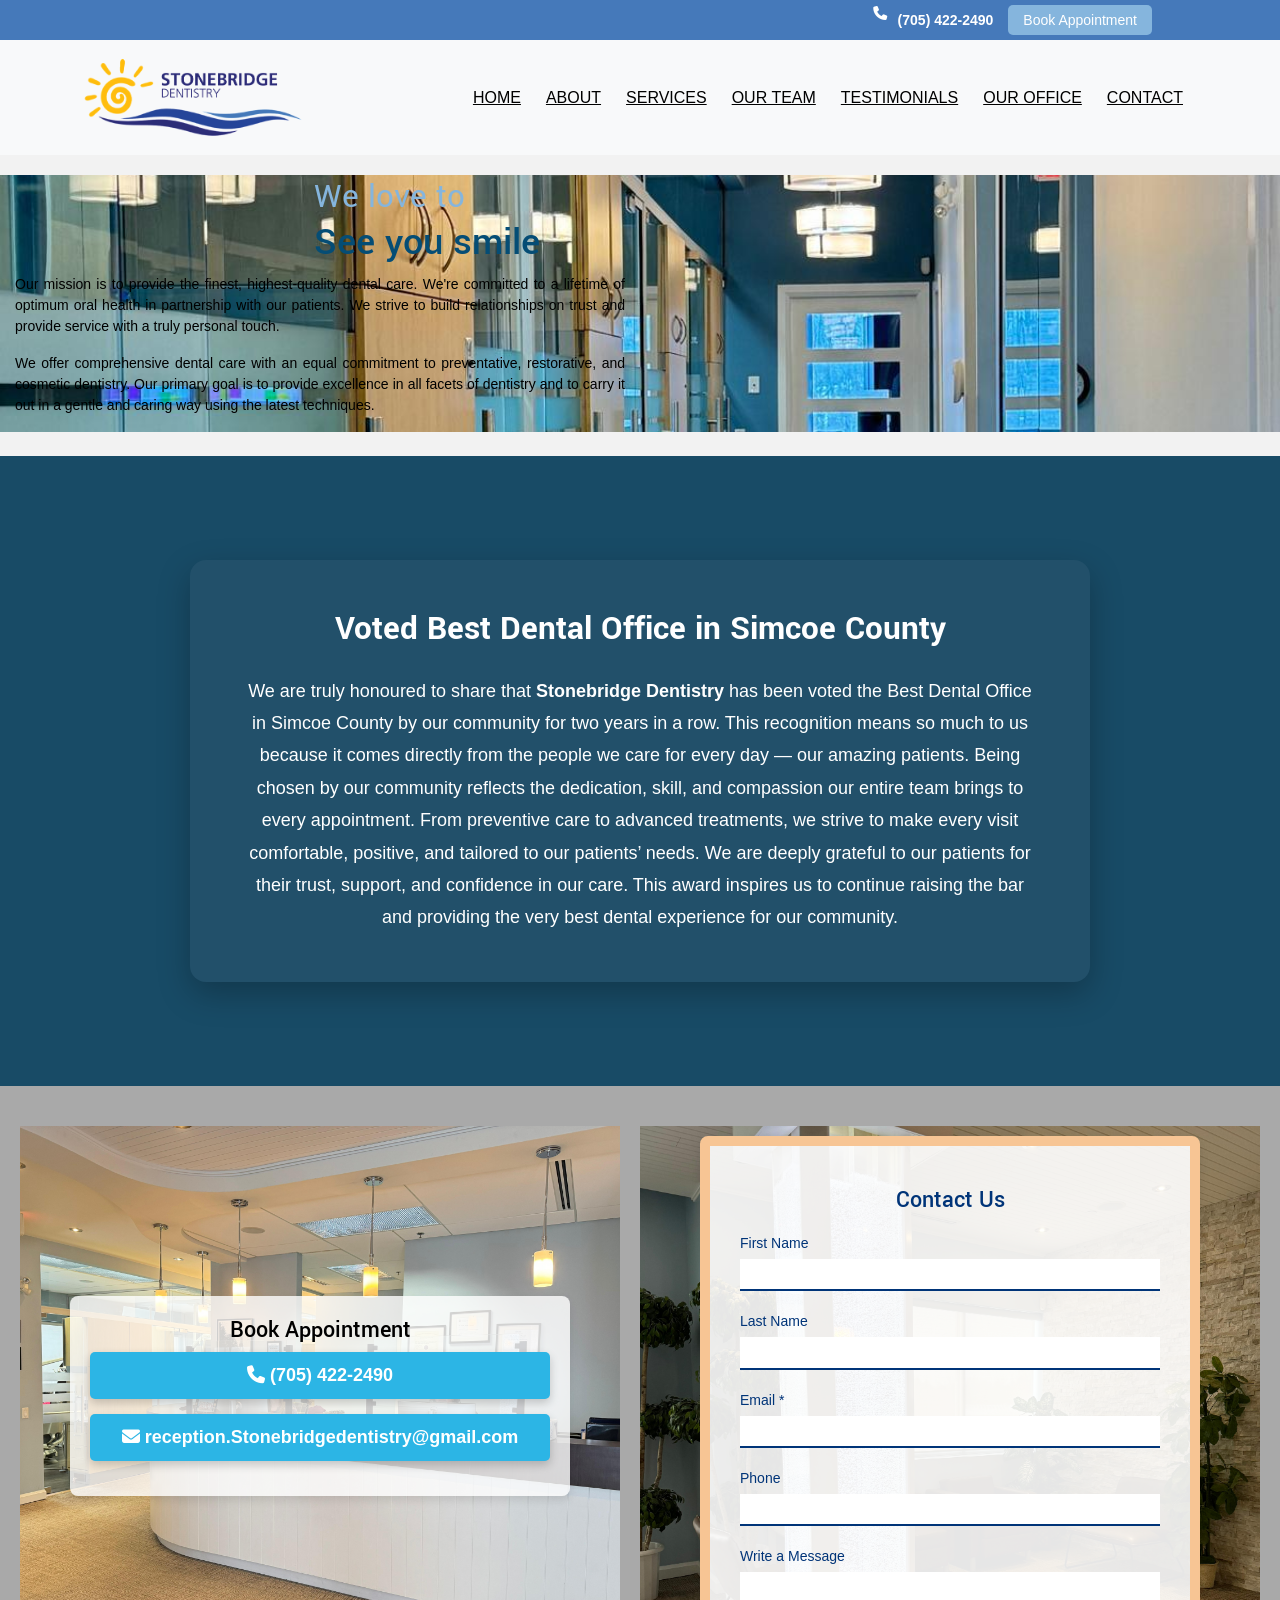
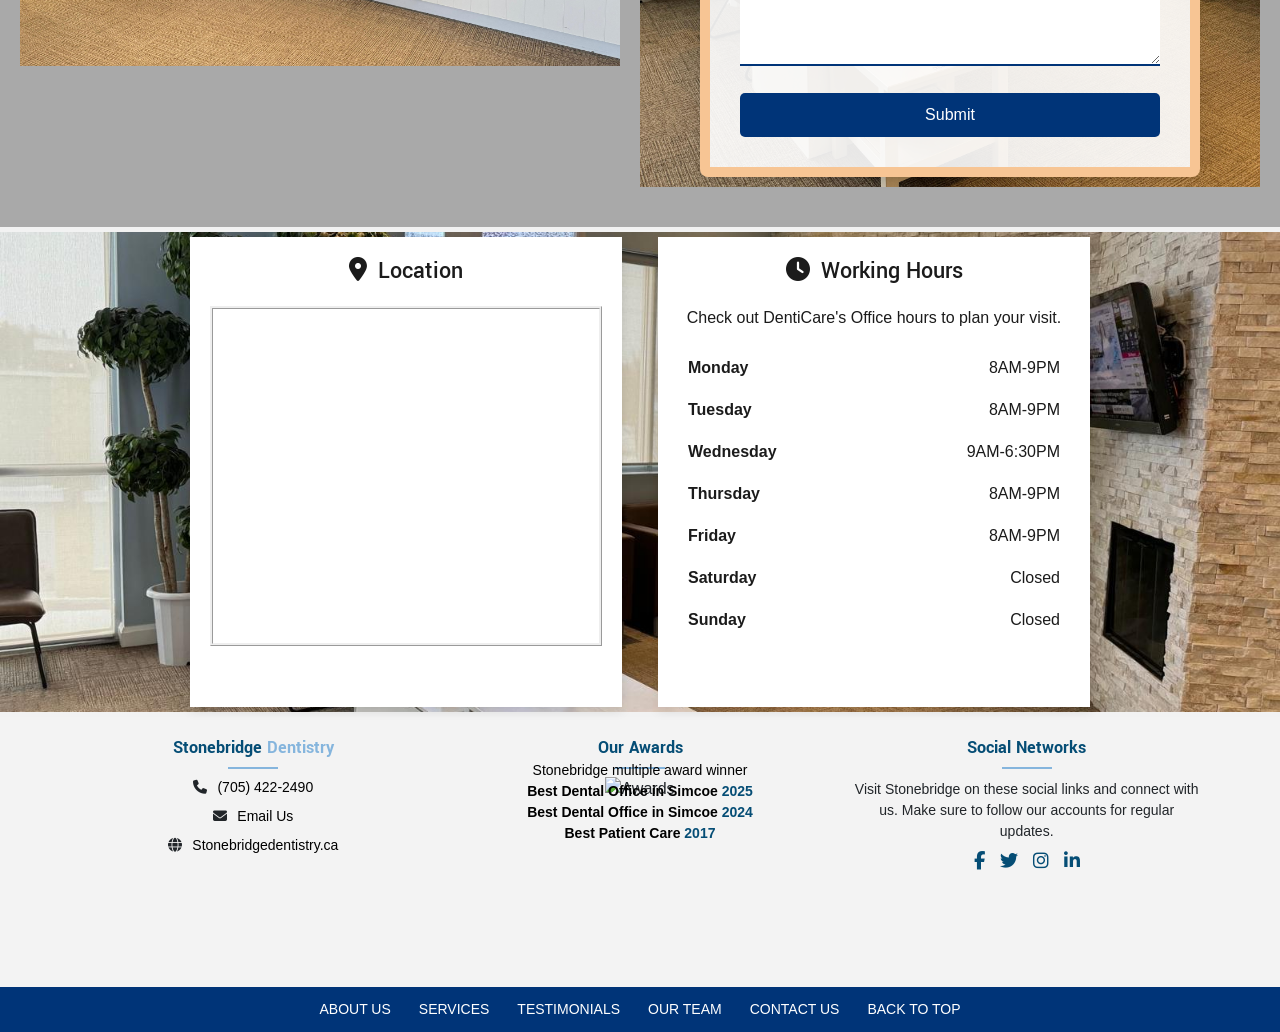
==== commit 37d4959b: "Update site styling and responsive contact sections" ====
--- a/About-Us.html
+++ b/About-Us.html
@@ -13627,10 +13627,12 @@
 								style="font-size: 14px; height: 30px; padding: 0 15px; display: flex; justify-content: center; align-items: center; background-color: #85B5DD; color: #FFFFFF; text-decoration: none; border-radius: 5px;">
 								Book Appointment
 							</a>
+							<!-- APPOINTMENT FORM disabled from top-bar (above navbar) - uncomment to re-enable
 							<a href="Appointment-details.html" class="book-appointment-btn" target="_blank"
 								style="font-size: 14px; height: 30px; padding: 0 15px; display: flex; justify-content: center; align-items: center; background-color: #85B5DD; color: #FFFFFF; text-decoration: none; border-radius: 5px;">
 								APPOINTMENT FORM
 							</a>
+							-->
 						</div>
 					</div>
 				</div>
@@ -13895,14 +13897,15 @@
 				
 				<!-- <div class="bt_bb_separator bt_bb_border_style_none bt_bb_bottom_spacing_small bt_bb_hidden_md bt_bb_hidden_lg"
 																														data-bt-override-class="null"></div> -->
-				<div class="container">
+				<!--SERVICES-DISABLED-START: Services section (circles, text, Call us) hidden below
+<div class="container">
 					<section class="services-section">
 						<h2>Services</h2>
 						<p>At Stonebridge Dentistry, we offer a full range of general dentistry services
 							with a focus on patient well-being and restoring your dentition to optimal
 							health and function. Our services include:</p>
 						<div class="services-container">
-							<!-- First Row of Service Items -->
+							<!-- First Row of Service Items --><!--
 							<div class="service-item" style="--delay: 1s;" onclick="openModal()">
 								<p class="service-title">Comprehensive Exams</p>
 							</div>
@@ -13916,46 +13919,48 @@
 							</div>
 							<div class="service-item" style="--delay: 1s;"
 								onclick="document.getElementById('Crowns-Bridges-modal').style.display='block';">
-								<!-- <i class="fas fa-crown service-icon"></i> -->
+								<!-- <i class="fas fa-crown service-icon"></i> --><!--
 								<p class="service-title">Crowns and Bridges</p>
 							</div>
 							<div class="service-item" style="--delay: 1s; cursor:pointer;"
 								onclick="document.getElementById('Root-Canal-modal').style.display='block';">
-								<!-- <i class="fas fa-procedures service-icon"></i> -->
+								<!-- <i class="fas fa-procedures service-icon"></i> --><!--
 								<p class="service-title">Root Canal Treatments</p>
 							</div>
-							<!-- Second Row of Service Items -->
+							<!-- Second Row of Service Items --><!--
 							<div class="service-item" style="--delay: 1s; cursor:pointer;"
 								onclick="document.getElementById('Dentures-modal').style.display='block';">
-								<!-- <i class="fas fa-tooth service-icon"></i> -->
+								<!-- <i class="fas fa-tooth service-icon"></i> --><!--
 								<p class="service-title">Dentures</p>
 							</div>
 							<div class="service-item" style="--delay: 1s; cursor:pointer;"
 								onclick="document.getElementById('Orthodontics-modal').style.display='block';">
-								<!-- <i class="fas fa-teeth service-icon"></i> -->
+								<!-- <i class="fas fa-teeth service-icon"></i> --><!--
 								<p class="service-title">Orthodontics</p>
 							</div>
 							<div class="service-item" style="--delay: 1s; cursor:pointer;"
 								onclick="document.getElementById('Invisalign-modal').style.display='block';">
-								<!-- <i class="fas fa-align-center service-icon"></i> -->
+								<!-- <i class="fas fa-align-center service-icon"></i> --><!--
 								<p class="service-title">Invisalign</p>
 							</div>
 							<div class="service-item" style="--delay: 1s; cursor:pointer;"
 								onclick="document.getElementById('Whitening-modal').style.display='block';">
-								<!-- <i class="fas fa-align-center service-icon"></i> -->
+								<!-- <i class="fas fa-align-center service-icon"></i> --><!--
 								<p class="service-title">Teeth Whitening</p>
 							</div>
-							<!-- <div class="service-item" style="--delay: 1s; cursor:pointer;" -->
-							<!-- onclick="document.getElementById('Invisalign-modal').style.display='block';"> -->
-							<!-- <i class="fas fa-align-center service-icon"></i> -->
+							<!-- <div class="service-item" style="--delay: 1s; cursor:pointer;" --><!--
+							<!-- onclick="document.getElementById('Invisalign-modal').style.display='block';"> --><!--
+							<!-- <i class="fas fa-align-center service-icon"></i> --><!--
 							<!-- <p class="service-title">Implants and implant-supported crowns, bridges, and dentures</p>
-															</div> -->
+															</div> --><!--
 						</div>
 					</br></br>
-						<!-- <p>Implants and implant supported crowns, bridges and dentures</p> -->
+						<!-- <p>Implants and implant supported crowns, bridges and dentures</p> --><!--
 						<p>Call us today to book an appointment!</p>
 					</section>
 				</div>
+-->
+<!--SERVICES-DISABLED-END-->
 				<br>
 				<style>
 					/* General Styling */
@@ -14156,13 +14161,13 @@
 				</style>
 
 				<section
-					style="display:flex;align-items:center;justify-content:center;min-height:70vh;background:#f9f9f9;padding:60px 20px;font-family:'Segoe UI', Tahoma, Geneva, Verdana, sans-serif;">
-					<div style="max-width:900px;width:100%;text-align:center;">
-						<h2 style="margin-bottom:24px;font-size:2.2rem;color:#1a73e8;font-weight:700;line-height:1.2;">
+					style="display:flex;align-items:center;justify-content:center;min-height:70vh;background:#184B66;padding:60px 20px;font-family:'Segoe UI', Tahoma, Geneva, Verdana, sans-serif;">
+					<div style="max-width:900px;width:100%;text-align:center;background:#22506A;border-radius:16px;padding:48px 40px;box-shadow:0 12px 32px rgba(0,0,0,0.25);">
+						<h2 style="margin-bottom:24px;font-size:2.2rem;color:#FFFFFF;font-weight:700;line-height:1.2;">
 							Voted Best Dental Office in Simcoe County
 						</h2>
-						<p style="margin:0;font-size:1.125rem;line-height:1.8;color:#333;padding:0 12px;">
-							We are truly honoured to share that <strong>Stonebridge Dentistry</strong> has been voted
+						<p style="margin:0;font-size:1.125rem;line-height:1.8;color:#FFFFFF;padding:0 12px;">
+							We are truly honoured to share that <strong style="color:#FFFFFF;">Stonebridge Dentistry</strong> has been voted
 							the Best Dental
 							Office in Simcoe County by our community for two years in a row. This recognition means so
 							much to us
@@ -14337,7 +14342,11 @@
 											<div class="hours">8AM-9PM</div>
 										</div>
 										<div class="working-hour">
-											<div class="day">Weekend</div>
+											<div class="day">Saturday</div>
+											<div class="hours">Closed</div>
+										</div>
+										<div class="working-hour">
+											<div class="day">Sunday</div>
 											<div class="hours">Closed</div>
 										</div>
 									</div>
@@ -14384,7 +14393,7 @@
 						background-color: #fff;
 						padding: 20px;
 						box-shadow: 0px 4px 10px rgba(0, 0, 0, 0.1);
-						height: 580px;
+						height: 470px;
 						background-color: rgb(255, 255, 255);
 
 					}
@@ -14399,7 +14408,7 @@
 
 					.map-container {
 						width: 100%;
-						height: 450px;
+						height: 340px;
 						padding: 10px;
 						box-sizing: border-box;
 						margin-bottom: 20px;
@@ -14427,7 +14436,7 @@
 						padding: 20px;
 						color: white;
 						box-shadow: 0px 4px 10px rgba(0, 0, 0, 0.1);
-						height: 580px;
+						height: 470px;
 
 
 					}
@@ -14447,13 +14456,13 @@
 					.working-hours-inner {
 						display: flex;
 						flex-direction: column;
-						gap: 15px;
+						gap: 6px;
 					}
 
 					.working-hour {
 						display: flex;
 						justify-content: space-between;
-						padding: 15px;
+						padding: 6px 10px;
 					}
 
 					.working-hour .day {
@@ -14492,11 +14501,11 @@
 							/* Two columns */
 							grid-template-rows: repeat(6, auto);
 							/* Six rows for days and hours */
-							grid-gap: 20px;
+							grid-gap: 8px;
 						}
 
 						.working-hour {
-							margin-bottom: 10px;
+							margin-bottom: 4px;
 						}
 
 						.working-hour .day,
@@ -14518,7 +14527,9 @@
 				<span style="color: #054D75;">Stonebridge</span>
 				<span style="color: #85B5DD;">Dentistry</span>
 			</h3>
-			<p class="footer-subtext">A team of dentists working to ensure you receive the best treatment.</p>
+			<!-- FOOTER-TAGLINE-DISABLED: hidden, keep for re-enable
+            <p class="footer-subtext">A team of dentists working to ensure you receive the best treatment.</p>
+            -->
 			<div class="contact-info" style="display: flex; justify-content: center; align-items: center;">
 				<div class="contact-item">
 					<i class="fa fa-phone" aria-hidden="true"></i>
@@ -14536,7 +14547,8 @@
 		</div>
 
 		<!-- Section 2 -->
-		<div class="footer-section footer-section-2">
+		<!-- FOOTER-ABOUT-DISABLED: About section hidden, keep for re-enable
+<div class="footer-section footer-section-2">
 			<h3 class="footer-heading">About</h3>
 			<ul class="footer-nav">
 				<li><a href="Team.html" style="font-size: 14px;">Our Dental Team</a></li>
@@ -14545,6 +14557,7 @@
 				<li><a href="About-Us.html" style="font-size: 14px;">About</a></li>
 			</ul>
 		</div>
+-->
 
 		<!-- Section 3 -->
 		<div class="footer-section footer-section-3">
@@ -14597,13 +14610,14 @@
 			background-color: #003478;
 			/* Footer background color */
 			color: #ffffff;
-			padding: 5px 10px;
+			padding: 12px 16px;
 			position: relative;
+            text-align: center;
 		}
 
 		.menu-footer-menu-container {
 			display: flex;
-			justify-content: flex-end;
+			justify-content: center;
 			/* Align navigation to the right */
 			margin: 0 auto;
 			max-width: 1200px;
@@ -14612,11 +14626,14 @@
 		.menu {
 			list-style: none;
 			display: flex;
+ 			justify-content: center;
 			flex-wrap: wrap;
+            align-items: center;
 			/* Ensure responsive wrapping */
-			gap: 15px;
+			gap: 15px 28px;
 			padding: 0;
-			margin: 0;
+			margin: 0 auto;
+            text-align: center;
 		}
 
 		.menu-items {
@@ -14643,7 +14660,7 @@
 			}
 
 			.menu {
-				gap: 10px;
+				gap: 10px 18px;
 				font-size: 12px;
 			}
 		}
@@ -14662,8 +14679,9 @@
 
 		.footer {
 			display: flex;
-			justify-content: space-between;
+			justify-content: space-evenly;
 			align-items: flex-start;
+ 			flex-wrap: wrap;
 			background-color: #f3f3f3;
 			padding: 20px;
 			padding-left: 60px;
@@ -14683,13 +14701,13 @@
 		}
 
 		.footer-section-2 {
-			flex: 0.5;
+			display: none !important; flex: 0.5;
 			height: 200px;
 			/* background-color: #e8f7ff; */
 		}
 
 		.footer-section-3 {
-			flex: 1.5;
+			flex: 1;
 			height: 250px;
 			/* background-color: #fffbe8; */
 		}
@@ -15024,6 +15042,15 @@
 		src="https://maps.googleapis.com/maps/api/js?key=AIzaSyCsdbQUq1QaP-0yXrNtClJ5nfoTIFxFVo8&amp;loading=async&amp;callback=window.bt_bb_init_all_maps&amp;ver=6.5.3"
 		id="gmaps_api-js" async="async" data-wp-strategy="async"></script>
 
+<style>
+  .responsive-section { height: auto !important; min-height: 620px; padding: 40px 20px; gap: 20px; align-items: stretch; }
+  .left-side-content, .left-side-background, .right-side-content { height: auto !important; min-height: 540px; }
+  .contact-form { width: min(500px, 100%); max-width: 100%; margin: 0 auto; }
+  @media (max-width: 768px) {
+    .responsive-section { min-height: 0; padding: 20px 10px; }
+    .left-side-content, .left-side-background, .right-side-content { min-height: 0; }
+  }
+</style>
 </body>
 
-</html>+</html>
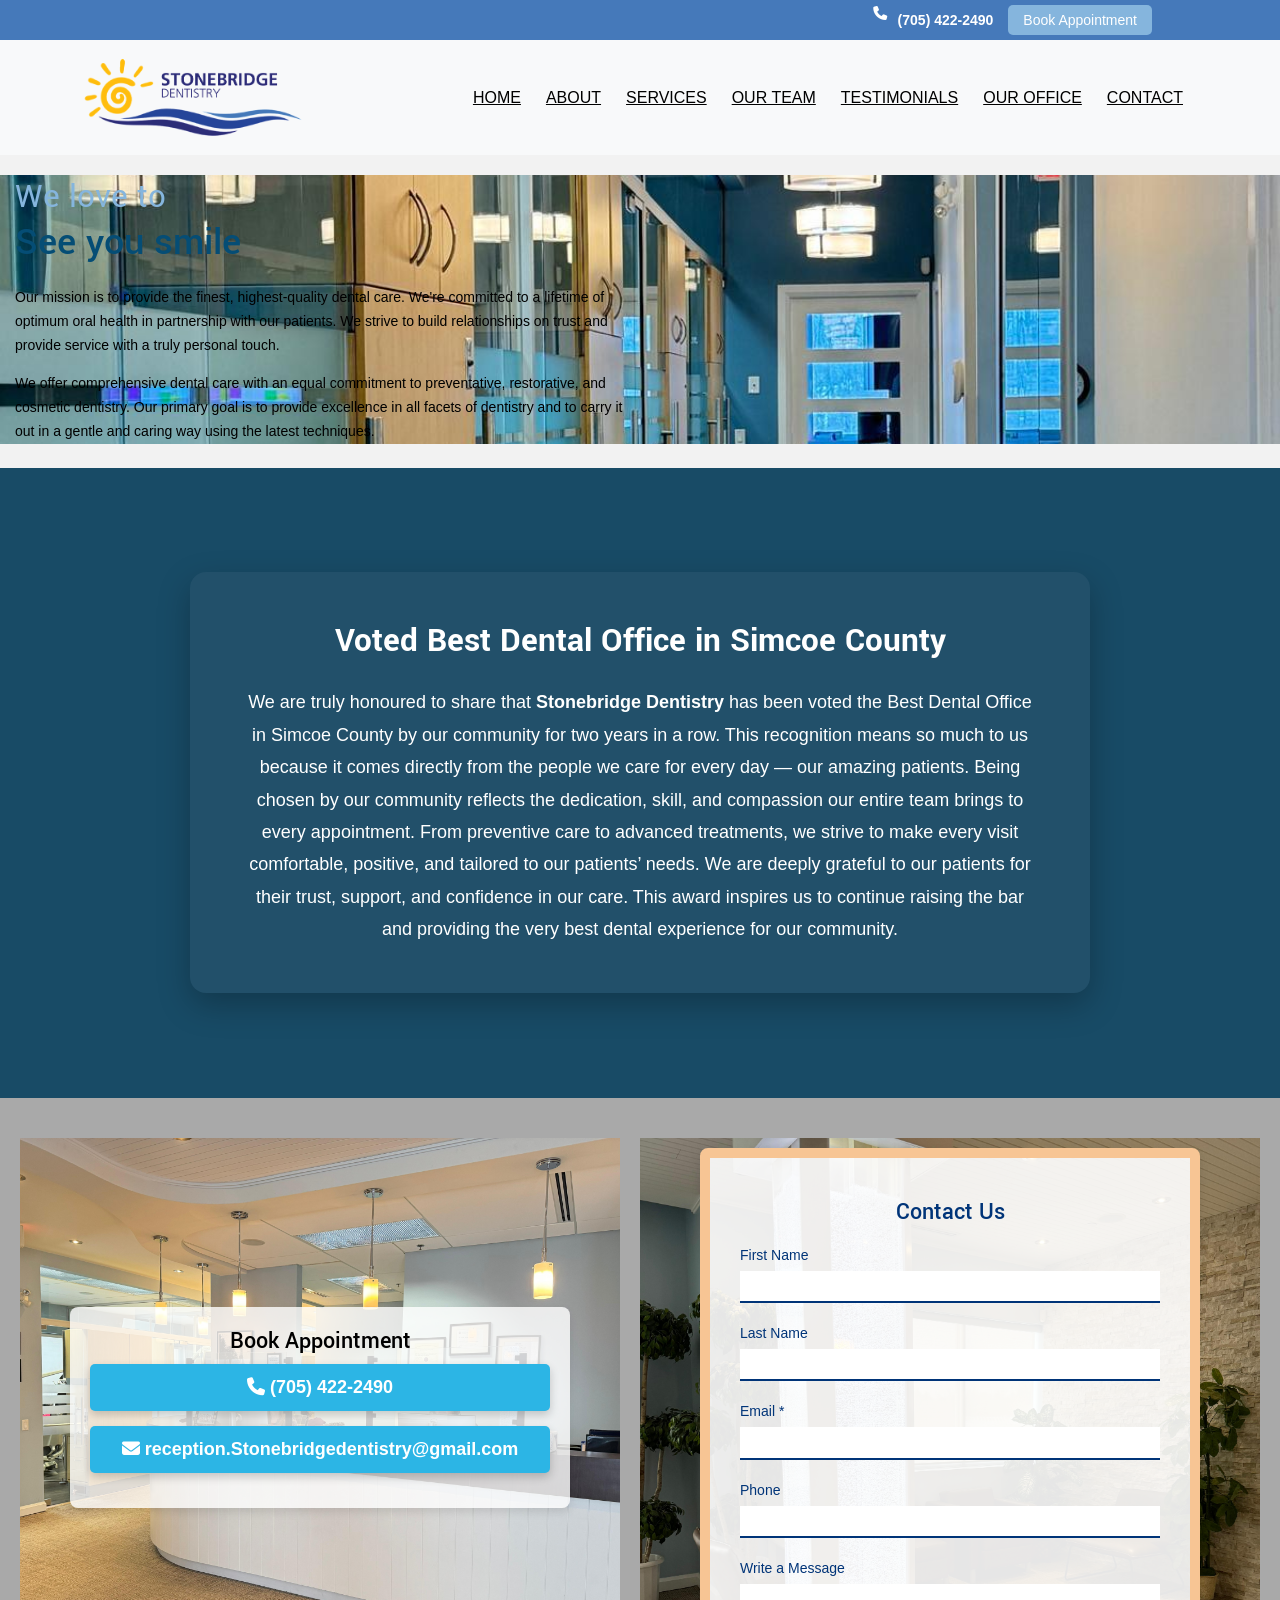
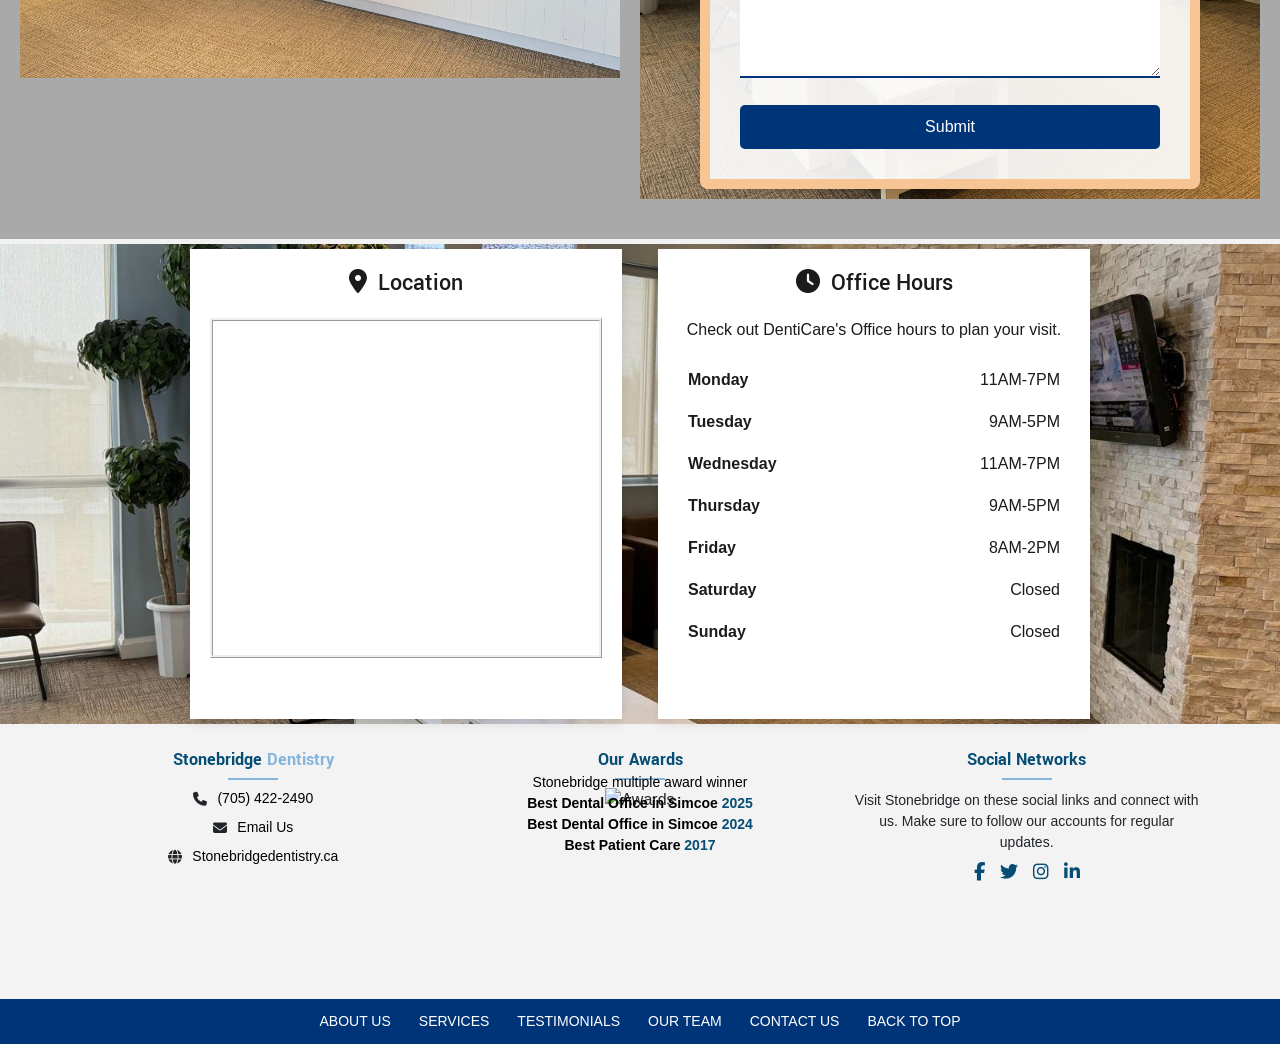
==== commit 0c732ed6: "Update office hours and page headings" ====
--- a/About-Us.html
+++ b/About-Us.html
@@ -13811,6 +13811,36 @@
 		});
 	</script>
 
+	<style>
+		#bt_bb_section664fb57d9720e .bt_bb_row_wrapper,
+		#bt_bb_section664fb57d9720e .bt_bb_row {
+			width: 100%;
+		}
+
+		#bt_bb_section664fb57d9720e .bt_bb_column,
+		#bt_bb_section664fb57d9720e .bt_bb_column_content {
+			align-items: flex-start;
+			text-align: left;
+		}
+
+		#bt_bb_section664fb57d9720e .bt_bb_column_content {
+			width: 100%;
+		}
+
+		#bt_bb_section664fb57d9720e .bt_bb_column.col-xxl-8,
+		#bt_bb_section664fb57d9720e .bt_bb_column.col-xl-8,
+		#bt_bb_section664fb57d9720e .bt_bb_column.col-xxl-6,
+		#bt_bb_section664fb57d9720e .bt_bb_column.col-xl-6 {
+			justify-content: flex-start;
+		}
+
+		#bt_bb_section664fb57d9720e .bt_bb_headline,
+		#bt_bb_section664fb57d9720e .bt_bb_text {
+			width: 100%;
+			text-align: left;
+		}
+	</style>
+
 	<div class="btContentWrap btClear">
 		<div class="btContentHolder">
 			<div class="btContent">
@@ -13828,8 +13858,8 @@
 										<div class="bt_bb_column_content">
 											<header
 												class="bt_bb_headline bt_bb_font_weight_bolder bt_bb_color_scheme_17 bt_bb_size_huge"
-												style="--primary-color:#054D75; --secondary-color:#85B5DD;">
-												<h1 class="bt_bb_headline_tag">
+														style="--primary-color:#054D75; --secondary-color:#85B5DD; width:100%; text-align:left; margin:0 0 20px;">
+														<h1 class="bt_bb_headline_tag" style="text-align:left; margin:0;">
 													<span class="bt_bb_headline_content">
 														<small style="display: block;">We love to</small>
 														<span>See you smile</span>
@@ -13860,7 +13890,7 @@
 										class="bt_bb_column col-xxl-6 col-xl-6 bt_bb_vertical_align_top bt_bb_align_left bt_bb_padding_normal">
 										<div class="bt_bb_column_content">
 											<div class="bt_bb_text">
-												<p style="color: #000;text-align: justify; font-size: 14px; ">
+														<p style="color: #000; text-align: left; font-size: 14px; line-height: 1.7; margin: 0 0 15px;">
 													Our mission is to provide the finest, highest-quality dental care.
 													We're committed
 													to a lifetime of optimum oral health in partnership with our
@@ -13868,7 +13898,7 @@
 													build relationships on trust and provide service with a truly
 													personal touch.
 												</p>
-												<p style="color: #000;text-align: justify; font-size: 14px; ">
+														<p style="color: #000; text-align: left; font-size: 14px; line-height: 1.7; margin: 0;">
 													We offer comprehensive dental care with an equal commitment to
 													preventative,
 													restorative, and cosmetic dentistry. Our primary goal is to provide
@@ -14316,30 +14346,30 @@
 								<div class="card-content">
 									<h4 class="card-title day">
 										<i class="fas fa-clock" style="margin-right: 5px;"></i>
-										Working Hours
+													Office Hours
 									</h4>
 									<p class="description day">Check out DentiCare's Office hours to plan your visit.
 									</p>
 									<div class="working-hours-inner">
 										<div class="working-hour">
 											<div class="day">Monday</div>
-											<div class="hours">8AM-9PM</div>
+												<div class="hours">11AM-7PM</div>
 										</div>
 										<div class="working-hour">
 											<div class="day">Tuesday</div>
-											<div class="hours">8AM-9PM</div>
+												<div class="hours">9AM-5PM</div>
 										</div>
 										<div class="working-hour">
 											<div class="day">Wednesday</div>
-											<div class="hours">9AM-6:30PM</div>
+												<div class="hours">11AM-7PM</div>
 										</div>
 										<div class="working-hour">
 											<div class="day">Thursday</div>
-											<div class="hours">8AM-9PM</div>
+												<div class="hours">9AM-5PM</div>
 										</div>
 										<div class="working-hour">
 											<div class="day">Friday</div>
-											<div class="hours">8AM-9PM</div>
+												<div class="hours">8AM-2PM</div>
 										</div>
 										<div class="working-hour">
 											<div class="day">Saturday</div>
